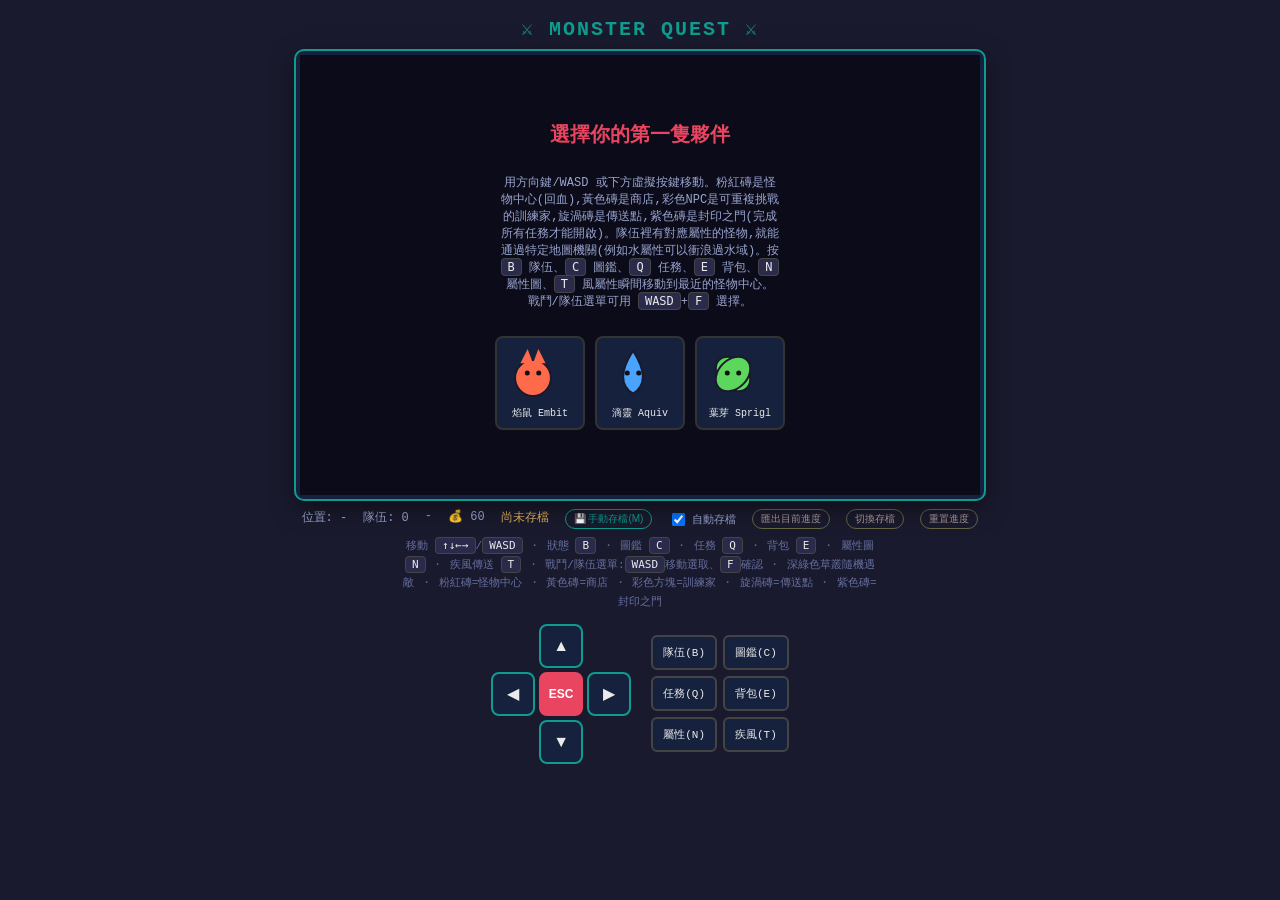
==== index.html @ 110103eb "Add files via upload" ====
<!DOCTYPE html>
<html lang="zh-Hant">
<head>
<meta charset="UTF-8">
<title>Monster Quest - 擴充版怪物RPG</title>
<style>
  :root{
    --bg:#1a1a2e;
    --panel:#16213e;
    --accent:#e94560;
    --accent2:#0f9b8e;
    --text:#eaeaea;
    --hp-green:#4caf50;
    --hp-yellow:#ffc107;
    --hp-red:#e94560;
    --gold:#e0b25a;
  }
  *{box-sizing:border-box;}
  body{
    margin:0; background:var(--bg); color:var(--text);
    font-family:'Courier New', monospace;
    display:flex; flex-direction:column; align-items:center;
    padding:16px; user-select:none;
  }
  h1{ font-size:20px; letter-spacing:2px; margin:0 0 10px 0; color:var(--accent2); }
  #gameWrap{
    position:relative; border:4px solid var(--panel); border-radius:8px;
    box-shadow:0 0 0 2px var(--accent2), 0 8px 24px rgba(0,0,0,.5); background:#000;
  }
  canvas{ display:block; image-rendering:pixelated; max-width:100%; height:auto; }
  .kbFocus{ outline:3px solid var(--gold) !important; box-shadow:0 0 10px var(--gold) !important; }
  #hud{ display:flex; gap:16px; margin-top:10px; font-size:12px; color:#9aa5ce; flex-wrap:wrap; justify-content:center;}
  #saveStatus{ color:var(--gold); }
  #controls{ margin-top:8px; font-size:11px; color:#666f9e; text-align:center; line-height:1.7; max-width:480px;}
  kbd{ background:#2a2a4a; border:1px solid #444; border-radius:4px; padding:1px 6px; color:#eaeaea; }
  .overlay{ position:absolute; inset:0; display:none; flex-direction:column; padding:10px; }
  #battleOverlay{ background:linear-gradient(180deg,#1e2749,#0f1530); }
  .mon-row{ display:flex; justify-content:space-between; align-items:flex-end; flex:1; }
  .mon-box{ text-align:center; }
  .mon-name{ font-size:11px; background:rgba(0,0,0,.4); padding:4px 8px; border-radius:4px; margin-bottom:4px; }
  .mon-passive{ font-size:9px; color:var(--gold); margin-top:2px;}
  .hp-bar-outer{ width:120px; height:8px; background:#333; border-radius:4px; overflow:hidden; margin:4px auto; border:1px solid #555; }
  .hp-bar-inner{ height:100%; background:var(--hp-green); transition:width .4s ease; }
  .hp-text{ font-size:10px; color:#ccc; }
  #logBox{ background:rgba(0,0,0,.55); border-radius:6px; padding:8px 10px; font-size:12px; min-height:44px; margin:8px 0; line-height:1.4; }
  #actionGrid{ display:grid; grid-template-columns:1fr 1fr; gap:6px; }
  .actBtn{ background:var(--panel); border:2px solid var(--accent2); color:var(--text); font-family:inherit; font-size:12px; padding:8px; border-radius:6px; cursor:pointer; transition:.15s; }
  .actBtn:hover{ background:var(--accent2); color:#0b0b1a; }
  .actBtn:disabled{ opacity:.3; cursor:not-allowed; }
  #moveList{ display:none; grid-template-columns:1fr 1fr; gap:6px; }
  #swapList{ display:none; flex-direction:column; gap:6px; max-height:150px; overflow-y:auto; }
  .backBtn{ grid-column:span 2; background:#333; border-color:#666; }
  canvas.pmon{ width:64px; height:64px; }
  #startScreen{ background:#0b0b1a; display:flex; flex-direction:column; align-items:center; justify-content:center; gap:14px; text-align:center; padding:20px; }
  #startScreen h2{ color:var(--accent); margin:0; font-size:20px; }
  #startScreen p{ color:#9aa5ce; font-size:12px; max-width:280px; }
  .starterRow{ display:flex; gap:10px; }
  .starterCard{ background:var(--panel); border:2px solid #333; border-radius:8px; padding:8px; cursor:pointer; width:90px; text-align:center; }
  .starterCard:hover{ border-color:var(--accent2); }
  .starterCard span{ font-size:10px; display:block; margin-top:4px; }
#statusOverlay, #dexOverlay, #typeChartOverlay, #questOverlay, #shopOverlay, #minigameOverlay, #bagOverlay, #exportImportOverlay, #tradeOverlay, #codeOverlay, #recallOverlay, #storageOverlay{ background:rgba(8,10,26,.97); overflow-y:auto; }  .statCard .actBtn{ margin-top:6px; font-size:10px; padding:4px 8px; }
  .panelTitle{ font-size:14px; color:var(--accent2); text-align:center; margin-bottom:8px; letter-spacing:2px;}
  .statCard{ background:var(--panel); border-radius:6px; padding:8px; margin-bottom:6px; display:flex; gap:8px; align-items:center; border:1px solid #2a2a4a;}
  .statCard.fainted{ opacity:.45; }
  .statCard canvas{ width:44px; height:44px; flex-shrink:0; }
  .statInfo{ font-size:11px; line-height:1.5; flex:1; }
  .statInfo b{ color:var(--gold); }
  .typeTag{ display:inline-block; font-size:9px; padding:1px 5px; border-radius:3px; margin-left:4px; }
  .dexGrid{ display:grid; grid-template-columns:repeat(4,1fr); gap:8px; padding:4px; }
  #worldMapOverlay { background:rgba(8,10,26,.97); overflow-y:auto; }
  .mapGridCell { background:var(--panel); border:1px solid #2a2a4a; border-radius:6px; padding:10px 0; text-align:center; font-size:16px; font-weight:bold; color:#444; display:flex; flex-direction:column; justify-content:center; align-items:center; transition:0.2s; }
  .mapGridCell.visited { color:var(--text); border-color:#555; }
  .mapGridCell.teleport { cursor:pointer; border-color:var(--accent2); color:var(--accent2); background:#0f202b; box-shadow:0 0 8px rgba(15,155,142,0.4); }
  .mapGridCell.teleport:hover { background:var(--accent2); color:#0b0b1a; }
  .mapGridCell.current { background:var(--accent); color:#fff; border-color:var(--accent); box-shadow:0 0 10px rgba(233,69,96,0.6); }
  .dexCard{ background:var(--panel); border-radius:6px; padding:6px; text-align:center; border:1px solid #2a2a4a; }
  .dexCard.locked{ opacity:.35; }
  .dexCard.seen{ opacity:.65; }
  .dexCard canvas{ width:40px; height:40px; }
  .dexCard div{ font-size:9px; margin-top:2px; }
  .closeHint{ text-align:center; font-size:10px; color:#666f9e; margin-top:8px; }
  #toast{
    position:absolute; bottom:10px; left:50%; transform:translateX(-50%);
    background:rgba(0,0,0,.8); color:#fff; padding:6px 14px; border-radius:20px;
    font-size:11px; opacity:0; transition:opacity .3s; pointer-events:none; white-space:nowrap;
  }
  #resetBtn, .smallDelBtn, #switchSlotBtn, #retrySaveBtn, #manualSaveBtn, #exportLiveBtn{ background:none; border:1px solid #664; color:#a99; font-size:10px; padding:2px 8px; border-radius:10px; cursor:pointer; }
  #manualSaveBtn{ border-color:var(--accent2); color:var(--accent2); }
  #manualSaveBtn:disabled, #exportLiveBtn:disabled{ opacity:.35; cursor:not-allowed; }
  #retrySaveBtn{ border-color:var(--accent); color:var(--accent); }
  .slotBtn{ width:100%; text-align:left; }
  #controlsBlocker{
    display:none; align-items:center; justify-content:center;
    min-height:76px; background:repeating-linear-gradient(45deg,#2a2a3a,#2a2a3a 8px,#24242f 8px,#24242f 16px);
    border-radius:6px; color:#888; font-size:12px; letter-spacing:2px;
  }
  #touchControls{ display:flex; gap:20px; align-items:center; justify-content:center; margin-top:12px; flex-wrap:wrap; }
  #dpad{
    display:grid; grid-template-areas:". up ." "left center right" ". down .";
    grid-template-columns:44px 44px 44px; grid-template-rows:44px 44px 44px; gap:4px;
  }
  .dpadBtn{
    background:var(--panel); border:2px solid var(--accent2); color:var(--text);
    border-radius:8px; font-size:16px; cursor:pointer; touch-action:manipulation; user-select:none;
  }
  .dpadBtn:active{ background:var(--accent2); color:#0b0b1a; }
  #dpadF{ background:var(--accent); border-color:var(--accent); color:#fff; font-weight:bold; }
  #quickBtns{ display:grid; grid-template-columns:1fr 1fr; gap:6px; }
  .quickBtn{
    background:var(--panel); border:2px solid #444; color:var(--text); font-family:inherit;
    font-size:11px; padding:8px 10px; border-radius:6px; cursor:pointer; touch-action:manipulation;
  }
  .quickBtn:active{ background:#333; }
  .questCard{ background:var(--panel); border-radius:6px; padding:8px 10px; margin-bottom:6px; border:1px solid #2a2a4a; font-size:11px; line-height:1.5; }
  .questCard.done{ border-color:var(--gold); }
  .questCard b{ color:var(--gold); }
  .questCheck{ float:right; font-size:14px; }

  /* 攻擊動畫 */
  @keyframes lungeRight { 0%{transform:translateX(0) scale(1);} 40%{transform:translateX(10px) scale(1.08);} 100%{transform:translateX(0) scale(1);} }
  @keyframes lungeLeft  { 0%{transform:translateX(0) scale(1);} 40%{transform:translateX(-10px) scale(1.08);} 100%{transform:translateX(0) scale(1);} }
  /* 1. 屬性傷害:依攻擊招式的屬性顏色發光 */
  @keyframes hitFlash   { 0%{filter:brightness(1);box-shadow:none;} 30%{filter:brightness(1.8);box-shadow:0 0 14px 6px var(--elemColor,#fff);} 100%{filter:brightness(1);box-shadow:none;} }
  /* 2. 附加異常狀態:依狀態顏色脈動兩下,比屬性傷害更明顯、更持久一點 */
  @keyframes statusPulse{ 0%{filter:brightness(1);box-shadow:none;} 25%{filter:brightness(1.7);box-shadow:0 0 16px 8px var(--statusColor,#fff);} 55%{filter:brightness(1);box-shadow:none;} 75%{filter:brightness(1.4);box-shadow:0 0 12px 6px var(--statusColor,#fff);} 100%{filter:brightness(1);box-shadow:none;} }
  /* 3. 異常狀態解除:白色光芒一閃而過,感覺比較「輕盈/舒緩」 */
  @keyframes cureFlash{ 0%{filter:brightness(1);box-shadow:none;} 40%{filter:brightness(1.9) saturate(0.4);box-shadow:0 0 14px 6px #ffffff;} 100%{filter:brightness(1);box-shadow:none;} }
  /* 4. 增益狀態:金色光芒 + 微微上浮,感覺是「提升/強化」 */
  @keyframes buffUp{ 0%{transform:translateY(0);filter:brightness(1);box-shadow:none;} 50%{transform:translateY(-6px);filter:brightness(1.6);box-shadow:0 0 14px 6px #ffe066;} 100%{transform:translateY(0);filter:brightness(1);box-shadow:none;} }
  .pmon.atk-player{ animation: lungeRight 0.35s ease; }
  .pmon.atk-wild{ animation: lungeLeft 0.35s ease; }
  .pmon.hit-anim{ animation: hitFlash 0.3s ease; }
  .pmon.status-anim{ animation: statusPulse 0.6s ease; }
  .pmon.cure-anim{ animation: cureFlash 0.4s ease; }
  .pmon.buff-anim{ animation: buffUp 0.45s ease; }

  .statusTag{ display:inline-block; font-size:9px; padding:1px 6px; border-radius:8px; margin-left:4px; }
  .statusTag.burn{ background:#ff6b4a; color:#1a1a2e; }
  .statusTag.poison{ background:#8a5cff; color:#fff; }
  .statusTag.paralysis{ background:#ffd23f; color:#1a1a2e; }
  .statusTag.sleep{ background:#8899cc; color:#1a1a2e; }
  .buffTag{ display:inline-block; font-size:9px; padding:1px 6px; border-radius:8px; margin-left:4px; }
  .buffTag.up{ background:#4caf50; color:#0b0b1a; }
  .buffTag.down{ background:#8a3a3a; color:#fff; }

  .shopCard, .bagCard{ background:var(--panel); border-radius:6px; padding:8px 10px; margin-bottom:6px; border:1px solid #2a2a4a; font-size:12px; display:flex; justify-content:space-between; align-items:center; gap:8px; }
  .shopCard div, .bagCard div{ flex:1; }
  .shopCard small, .bagCard small{ display:block; color:#9aa5ce; font-size:10px; }
  .codeTextarea{ width:100%; min-height:70px; background:#111; color:#8fdcff; font-family:monospace; font-size:11px; border:1px solid #444; border-radius:6px; padding:6px; margin:6px 0; }
/* 戰鬥徽章樣式 */
  .badge-container { text-align: center; display: flex; flex-direction: column; align-items: center; gap: 4px; margin-bottom: 4px; }
  .battle-badge {
    font-size: 11px;
    background: rgba(0, 0, 0, 0.6); /* 半透明黑底 */
    padding: 3px 10px;
    border-radius: 12px;
    display: none; /* 預設隱藏，由 JS 控制顯示 */
  }
  #weatherBadge { color: var(--gold); }
  </style>
</head>
<body>
<h1>⚔ MONSTER QUEST ⚔</h1>

<div id="gameWrap">
  <canvas id="mapCanvas" width="680" height="440"></canvas>

<div id="battleOverlay" class="overlay">
<div class="badge-container">
      <div id="weatherBadge" class="battle-badge"></div>
      <div id="typeAdvBadge" class="battle-badge"></div>
    </div>
    
    <div class="mon-row">
      <!-- ... (保留原本的血條與 Canvas) ... -->      <div class="mon-box">
        <div class="mon-name" id="wildName">???</div>
        <div class="hp-bar-outer"><div class="hp-bar-inner" id="wildHpBar"></div></div>
        <div class="hp-text" id="wildHpText">HP</div>
        <canvas class="pmon" id="wildCanvas" width="64" height="64"></canvas>
      </div>
      <div class="mon-box">
        <div class="mon-name" id="playerName">???</div>
        <canvas class="pmon" id="playerCanvas" width="64" height="64"></canvas>
        <div class="hp-bar-outer"><div class="hp-bar-inner" id="playerHpBar"></div></div>
        <div class="hp-text" id="playerHpText">HP</div>
      </div>
    </div>
    <div id="logBox">遇到野生怪物了!</div>
    <div id="actionGrid">
      <button class="actBtn" id="btnFight">⚔ 戰鬥</button>
      <button class="actBtn" id="btnCatch">🔮 捕捉</button>
      <button class="actBtn" id="btnParty">🔄 換人</button>
      <button class="actBtn" id="btnRun">🏃 逃跑</button>
    </div>
    <div id="controlsBlocker">對方行動中…</div>
    <div id="moveList"></div>
    <div id="swapList"></div>
  </div>

  <div id="statusOverlay" class="overlay">
    <div class="panelTitle">▌ 隊伍狀態 (B) ▌</div>
    <div id="statusList"></div>
    <div class="closeHint">按 <kbd>B</kbd> 或 <kbd>Esc</kbd> 關閉</div>
  </div>

  <div id="dexOverlay" class="overlay">
    <div class="panelTitle">▌ 怪物圖鑑 (C) ▌</div>
    <div id="dexCount" style="text-align:center;font-size:11px;color:#9aa5ce;margin-bottom:6px;"></div>
    <div class="dexGrid" id="dexGrid"></div>
    <div class="closeHint">按 <kbd>C</kbd> 或 <kbd>Esc</kbd> 關閉</div>
  </div>

  <div id="questOverlay" class="overlay">
    <div class="panelTitle">▌ 任務 (Q) ▌</div>
    <div style="text-align:center;font-size:10px;color:#666f9e;margin-top:-6px;margin-bottom:6px;">依章節分組,下方另有每日任務</div>
    <div id="questList"></div>
    <div class="closeHint">按 <kbd>Q</kbd> 或 <kbd>Esc</kbd> 關閉</div>
  </div>
  <div id="worldMapOverlay" class="overlay">
    <div class="panelTitle">▌ 冒險世界地圖 ▌</div>
    <!-- 上方數字網格區 -->
    <div id="worldMapGrid" style="display:grid; grid-template-columns:repeat(4,1fr); gap:6px; margin-bottom:16px; padding:4px;"></div>
    <!-- 下方圖例對照區 -->
    <div style="text-align:center; font-size:10px; color:#666f9e; margin-bottom:6px;">✈️ 代表可傳送區域 (需完成第九章)</div>
    <div id="worldMapLegend" style="display:grid; grid-template-columns:1fr 1fr; gap:6px; font-size:11px; color:#9aa5ce; background:var(--panel); padding:10px; border-radius:6px; border:1px solid #2a2a4a;"></div>
    <div class="closeHint">按 <kbd>Esc</kbd> 關閉</div>
  </div>

  <div id="shopOverlay" class="overlay">
    <div class="panelTitle">▌ 商店 ▌</div>
    <div id="shopCoins" style="text-align:center;font-size:12px;color:var(--gold);margin-bottom:6px;"></div>
    <div id="shopList"></div>
    <div class="closeHint">按 <kbd>Esc</kbd> 離開商店</div>
  </div>

  <div id="minigameOverlay" class="overlay">
    <div class="panelTitle">▌ 幸運遊樂場 ▌</div>
    <div id="minigameContent"></div>
    <div class="closeHint">按 <kbd>Esc</kbd> 離開</div>
  </div>

  <div id="bagOverlay" class="overlay">
    <div class="panelTitle">▌ 背包 (E) ▌</div>
    <div id="bagList"></div>
    <div id="bagTargetList" style="display:none;"></div>
    <div class="closeHint">按 <kbd>E</kbd> 或 <kbd>Esc</kbd> 關閉</div>
  </div>

  <div id="tradeOverlay" class="overlay">
    <div class="panelTitle" id="tradeTitle">▌ 怪物商人 ▌</div>
    <div id="tradeContent"></div>
    <div class="closeHint">按 <kbd>Esc</kbd> 離開</div>
  </div>

  <div id="codeOverlay" class="overlay">
    <div class="panelTitle">▌ 跨存檔密碼交換 ▌</div>
    <div id="codeContent"></div>
    <div class="closeHint">按 <kbd>Esc</kbd> 離開</div>
  </div>

  <div id="recallOverlay" class="overlay">
    <div class="panelTitle">▌ 技能回憶師 ▌</div>
    <div id="recallContent"></div>
    <div class="closeHint">按 <kbd>Esc</kbd> 離開</div>
  </div>

  <div id="storageOverlay" class="overlay">
    <div class="panelTitle">▌ 怪物倉庫 ▌</div>
    <div id="storageContent"></div>
    <div class="closeHint">按 <kbd>Esc</kbd> 離開</div>
  </div>

  <div id="typeChartOverlay" class="overlay">
    <div class="panelTitle">▌ 屬性剋制圖 (N) ▌</div>
    <canvas id="typeChartCanvas" width="440" height="300" style="margin:0 auto;"></canvas>
    <div style="text-align:center;font-size:11px;color:#9aa5ce;margin-top:6px;line-height:1.6;">
      箭頭方向 = 攻擊剋制(造成1.5倍傷害),反過來則是0.65倍<br>
      光 ⇔ 暗:互相剋制皆為1.5倍 ・ 無屬性:不剋制也不被剋制
    </div>
    <div class="closeHint">按 <kbd>N</kbd> 或 <kbd>Esc</kbd> 關閉(戰鬥中也可以按)</div>
  </div>

  <div id="slotScreen" class="overlay" style="display:flex; flex-direction:column; background:#0b0b1a; align-items:center; justify-content:center; gap:12px; text-align:center;">
    <h2 style="color:var(--accent);margin:0;font-size:20px;">選擇存檔</h2>
    <p style="color:#9aa5ce;font-size:12px;max-width:280px;margin:0;">最多可同時保留3組獨立的遊戲進度</p>
    <div id="slotList" style="display:flex;flex-direction:column;gap:10px;width:270px;"></div>
  </div>

  <div id="exportImportOverlay" class="overlay">
    <div class="panelTitle" id="eiTitle">▌ 匯出存檔 ▌</div>
    <textarea id="eiTextarea" style="width:100%;flex:1;min-height:140px;background:#111;color:#8fdcff;font-family:monospace;font-size:10px;border:1px solid #444;border-radius:6px;padding:6px;"></textarea>
    <div style="display:flex;gap:8px;margin-top:8px;">
      <button class="actBtn" id="eiCopyBtn">複製到剪貼簿</button>
      <button class="actBtn" id="eiImportBtn" style="display:none;">確認匯入</button>
      <button class="actBtn backBtn" id="eiCloseBtn">關閉</button>
    </div>
  </div>

  <div id="startScreen" class="overlay">
    <h2>選擇你的第一隻夥伴</h2>
    <p>用方向鍵/WASD 或下方虛擬按鍵移動。粉紅磚是怪物中心(回血),黃色磚是商店,彩色NPC是可重複挑戰的訓練家,旋渦磚是傳送點,紫色磚是封印之門(完成所有任務才能開啟)。隊伍裡有對應屬性的怪物,就能通過特定地圖機關(例如水屬性可以衝浪過水域)。按 <kbd>B</kbd> 隊伍、<kbd>C</kbd> 圖鑑、<kbd>Q</kbd> 任務、<kbd>E</kbd> 背包、<kbd>N</kbd> 屬性圖、<kbd>T</kbd> 風屬性瞬間移動到最近的怪物中心。戰鬥/隊伍選單可用 <kbd>WASD</kbd>+<kbd>F</kbd> 選擇。</p>
    <div class="starterRow" id="starterRow"></div>
  </div>

  <div id="toast"></div>
</div>

<div id="hud">
  <div id="hudPos">位置: -</div>
  <div id="hudParty">隊伍: 0</div>
  <div id="hudLevel">-</div>
  <div id="hudCoins">💰 60</div>
  <div id="saveStatus">尚未存檔</div>
  <button id="retrySaveBtn" style="display:none;">重試存檔</button>
  <button id="manualSaveBtn">💾 手動存檔(M)</button>
  <label id="autoSaveLabel" style="font-size:11px;color:#9aa5ce;display:flex;align-items:center;gap:4px;cursor:pointer;">
    <input type="checkbox" id="autoSaveToggle" checked style="cursor:pointer;"> 自動存檔
  </label>
  <button id="exportLiveBtn">匯出目前進度</button>
  <button id="switchSlotBtn">切換存檔</button>
  <button id="resetBtn">重置進度</button>
</div>
<div id="controls">
  移動 <kbd>↑↓←→</kbd>/<kbd>WASD</kbd> ・ 狀態 <kbd>B</kbd> ・ 圖鑑 <kbd>C</kbd> ・ 任務 <kbd>Q</kbd> ・ 背包 <kbd>E</kbd> ・ 屬性圖 <kbd>N</kbd> ・ 疾風傳送 <kbd>T</kbd> ・
  戰鬥/隊伍選單:<kbd>WASD</kbd>移動選取、<kbd>F</kbd>確認 ・
  深綠色草叢隨機遇敵 ・ 粉紅磚=怪物中心 ・ 黃色磚=商店 ・ 彩色方塊=訓練家 ・ 旋渦磚=傳送點 ・ 紫色磚=封印之門
</div>

<div id="touchControls">
  <div id="dpad">
    <button class="dpadBtn" id="dpadUp" style="grid-area:up;">▲</button>
    <button class="dpadBtn" id="dpadLeft" style="grid-area:left;">◀</button>
    <button class="dpadBtn" id="dpadRight" style="grid-area:right;">▶</button>
    <button class="dpadBtn" id="dpadDown" style="grid-area:down;">▼</button>
<!-- 找到這行並替換 -->
<button class="dpadBtn" id="dpadF" style="grid-area:center; font-size:12px;">ESC</button>  </div>
  <div id="quickBtns">
    <button class="quickBtn" id="quickB">隊伍(B)</button>
    <button class="quickBtn" id="quickC">圖鑑(C)</button>
    <button class="quickBtn" id="quickQ">任務(Q)</button>
    <button class="quickBtn" id="quickI">背包(E)</button>
    <button class="quickBtn" id="quickN">屬性(N)</button>
    <button class="quickBtn" id="quickT">疾風(T)</button>
  </div>
</div>

<script>
  // ==========================================
// 💾 瀏覽器存檔相容包 (Polyfill)
// ==========================================
if (!window.storage) {
    window.storage = {
        get: async (key) => ({ value: localStorage.getItem(key) }),
        set: async (key, val) => localStorage.setItem(key, val),
        delete: async (key) => localStorage.removeItem(key)
    };
}

/* =========================================================
   MONSTER QUEST — 擴充版
   原創怪物設計。元素相剋概念(水火冰木風地雷無光暗)為通用
   奇幻設定的原創詮釋，並非重製任何特定作品的美術或角色。
   ========================================================= */
   // ==========================================
// 📦 遊戲全域狀態庫 (Game State)
// ==========================================
const GameState = {
    version: 2,
    player: { mapId: 'map1', x: 2,y: 2,coins: 60},
    party: {active: [], storage: [],activeIndex: 0,dex: new Set(),seenDex: new Set()},
    inventory: {potion: 2, candy: 1, fullHeal: 1 },
    world: {legendaryUnlocked: false,visitedMaps: new Set(['map1']), trainersDefeated: new Set(), dailyProgress: { date: '', catches: 0, battles: 0, shopVisits: 0, claimed: {} },
        started: false
    },
};
// ==========================================
// 💾 存檔管理器 (Save Manager)
// ==========================================
// ==========================================
// 💾 存檔管理器 (Save Manager) - 終極瘦身版
// ==========================================
// ==========================================
// 💾 存檔管理器 (Save Manager) - 神秘旅人版
// ==========================================
const SaveManager = {
    _getPackedData: function() {
        const minify = (list) => list.map(m => ({
            s: m.speciesId, l: m.level, h: m.hp, e: m.exp, v: m.moves,
            mh: m.moveHistory, st: m.status || undefined, hi: m.heldItem || undefined,
            i: m.iv, c: m.altColor || undefined, b: m.bond || undefined
        }));

        return {
            version: typeof SAVE_VERSION !== 'undefined' ? SAVE_VERSION : 1,
            player: GameState.player,
            inventory: GameState.inventory,
            party: {
                active: minify(GameState.party.active),
                storage: minify(GameState.party.storage),
                traveler: minify(GameState.party.traveler || []), // 🌟 旅人寄放區
                activeIndex: GameState.party.activeIndex,
                dex: Array.from(GameState.party.dex),
                seenDex: Array.from(GameState.party.seenDex)
            },
            world: {
                ...GameState.world,
                visitedMaps: Array.from(GameState.world.visitedMaps),
                trainersDefeated: Array.from(GameState.world.trainersDefeated)
            }
        };
    },

    save: async function(isManual = true) {
        if (typeof inBattle !== 'undefined' && inBattle && isManual) { toast('戰鬥中無法手動存檔'); return; }
        if (!currentSlot) return;
        isSaving = true;
        const statusEl = document.getElementById('saveStatus');
        if (statusEl) statusEl.textContent = '存檔中…請稍候';
        try {
            const dataToSave = this._getPackedData();
            await window.storage.set(currentSlot, JSON.stringify(dataToSave));
            if (statusEl) statusEl.textContent = `已存檔 ${new Date().toLocaleTimeString()}`;
        } catch(err) {
            if (statusEl) statusEl.textContent = '⚠ 存檔失敗,請重試';
        } finally {
            isSaving = false;
        }
    },

    load: function(data) {
        if (!data) return false;
        try {
            GameState.player = player = data.player || { mapId: data.mapId || 'map1', x: data.pos?.x ?? 2, y: data.pos?.y ?? 2, coins: data.coins ?? 60 };
            GameState.player.totalSteps = data.player?.totalSteps || data.totalSteps || 0;
            GameState.player.totalEarnedCoins = data.player?.totalEarnedCoins || data.totalEarnedCoins || 0;
            GameState.inventory = data.inventory || { potion: 2, candy: 1, fullHeal: 1, paintPotion: data.inventory?.paintPotion || 0 };

            const restore = (list) => list.map(m => {
                if (m.speciesId) return m; 
                let sp = SPECIES.find(x => x.id === m.s) || SPECIES[0];
                let stats = computeStats(sp, m.l, m.i);
                return {
                    speciesId: m.s, level: m.l, maxHp: stats.maxHp, hp: m.h ?? stats.maxHp,
                    atk: stats.atk, def: stats.def, exp: m.e || 0,
                    moves: m.v || ['tackle', 'ultimate'], 
                    moveHistory: m.mh || m.v || ['tackle', 'ultimate'],
                    status: m.st || null, iv: m.i, altColor: m.c,
                    heldItem: m.hi || null, heldItemUsedThisBattle: false, bond: m.b || 0,
                    mood: 'normal'
                };
            });

            GameState.party.active = party = restore(data.party?.active || data.party || []);
            GameState.party.storage = storageBox = restore(data.party?.storage || data.storageBox || []);
            GameState.party.traveler = restore(data.party?.traveler || []); // 🌟 讀取旅人寄放區
            GameState.party.activeIndex = data.party?.activeIndex ?? data.activeIndex ?? 0;
            GameState.party.dex = dex = new Set(data.party?.dex || data.dex || []);
            GameState.party.seenDex = seenDex = new Set(data.party?.seenDex || data.seen || []);

            GameState.world.visitedMaps = visitedMaps = new Set(data.world?.visitedMaps || data.visitedMaps || ['map1']);
            GameState.world.trainersDefeated = trainersDefeated = new Set(data.world?.trainersDefeated || data.trainersDefeated || []);
            GameState.world.legendaryUnlocked = data.world?.legendaryUnlocked ?? !!data.legendaryUnlocked;
            GameState.world.started = data.world?.started ?? !!data.started;
            GameState.world.dailyProgress = dailyProgress = data.world?.dailyProgress || data.dailyProgress || { date: '', catches: 0, battles: 0, shopVisits: 0, claimed: {} };

            return true;
        } catch (err) {
            console.error("❌ 讀檔錯誤:", err);
            return false;
        }
    },

    export: function() { return btoa(encodeURIComponent(JSON.stringify(this._getPackedData()))); },

    // 🌟 窺探代碼內容 (解析代碼但不直接覆蓋遊戲)
    peek: function(saveString) {
        try {
            saveString = saveString.trim().replace(/^MQSAVE-/, '');
            let data = JSON.parse(decodeURIComponent(atob(saveString)));
            const restore = (list) => list.map(m => {
                if (m.speciesId) return m; 
                let sp = SPECIES.find(x => x.id === m.s) || SPECIES[0];
                let stats = computeStats(sp, m.l, m.i);
                return {
                    speciesId: m.s, level: m.l, maxHp: stats.maxHp, hp: m.h ?? stats.maxHp, atk: stats.atk, def: stats.def, 
                    exp: m.e || 0, moves: m.v || [], moveHistory: m.mh || [], status: m.st || null, iv: m.i, 
                    altColor: m.c, heldItem: m.hi || null, heldItemUsedThisBattle: false, bond: m.b || 0, mood: 'normal'
                };
            });
            if(data.party) {
                data.party.active = restore(data.party.active || []);
                data.party.traveler = restore(data.party.traveler || []);
            }
            return data;
        } catch(e) {
            return null;
        }
    },

    import: function(saveString) {
        const data = this.peek(saveString);
        if (data) return this.load(data);
        return false;
    } 
};
// ==========================================
// 📥 存檔選擇畫面：匯入功能 (嚴格遵循 SaveManager 架構)
// ==========================================
function openImport(slotId) {
    const code = prompt('📥 請貼上存檔代碼 (MQSAVE-...)\n⚠️ 注意：這將會完全覆蓋這個存檔格！');
    if (!code) return;
    
    if (confirm('即將完全覆蓋此存檔格的進度，確定嗎？')) {
        // 1. 透過 SaveManager 的 import 解析代碼並載入到 GameState (記憶體)
        if (SaveManager.import(code)) {
            // 2. 將系統的目標存檔格指向玩家選擇的 slot
            currentSlot = slotId;
            
            // 3. 呼叫 SaveManager 的標準 save 流程，將 GameState 寫入 storage
            SaveManager.save(false).then(() => {
                alert('✅ 匯入成功！網頁即將重新整理以載入新進度。');
                location.reload(); 
            });
        } else {
            alert('❌ 匯入失敗！無效的存檔代碼。');
        }
    }
}
// ==========================================
// 📦 存檔選擇畫面：匯出功能 (嚴格遵循 SaveManager 架構)
// ==========================================
function openExport(slotIndex, data) {
    // 1. 為了確保匯出的是最新標準格式，先將該存檔資料載入 GameState (記憶體)
    if (SaveManager.load(data)) {
        // 2. 呼叫 SaveManager 的標準 export 流程生成代碼
        const code = 'MQSAVE-' + SaveManager.export();
        
        // 3. 提供給玩家複製
        prompt(`📦 這是 [存檔 ${slotIndex + 1}] 的進度代碼，請全選並複製：`, code);
        
        // (註：因為在選單畫面切換了記憶體資料，若玩家不重整直接點其他空白存檔會有殘留，所以我們順手重整)
        location.reload();
    } else {
        alert('❌ 存檔讀取失敗，無法匯出。');
    }
}// ==========================================
// ⚔️ 戰鬥管理器 (Battle Manager)
// ==========================================
const BattleManager = {
    state: {
        inBattle: false,
        enemy: null, // 統一用這個代替 wild 或當前敵方
        turnCount: 0,
        isTrainerBattle: false,
        trainerData: null
    },

    // 執行玩家回合
// 執行玩家回合
    executePlayerTurn: function(move) {
        hideBattleControls();
        const p = party[GameState.party.activeIndex];
        const wild = this.state.enemy; 
        const currentTrainer = this.state.isTrainerBattle ? this.state.trainerData : null;
        if (p.rechargeTurns > 0) {
            p.rechargeTurns--;
            log(`${MonsterUtil.species(p).name} 因為先前的強大反作用力，本回合無法動彈！`);
            renderBattle();
            setTimeout(enemyTurn, 900);
            return;
        }
        if (p.tauntTurns > 0 && move.power === 0) {
            log(`💢 ${MonsterUtil.species(p).name} 受到挑釁影響，腦中只想著攻擊，無法使用變化招式！`);
            showBattleControls();
            return;
        }
        p.moveUses = p.moveUses || {};
        if (move.maxUses && (p.moveUses[move.id] || 0) >= move.maxUses) {
            log(`${MonsterUtil.species(p).name} 的 ${move.name} 已經沒有剩餘使用次數了！`);
            showBattleControls();
            return;
        }
        
        const sc = checkStatusBlock(p, move); 
        if(sc.blocked){
            log(sc.msg);
        } else {
            if(move.maxUses) p.moveUses[move.id] = (p.moveUses[move.id] || 0) + 1;
            
            const prefix = sc.msg ? sc.msg+' ' : '';
            if(sc.msg && !move.sleepUsable) playCureAnim('playerCanvas'); 
            
            if(move.sleepUsable && p.status !== 'sleep'){
                log(prefix + `${MonsterUtil.species(p).name} 使出 ${move.name}，但因為沒有睡著所以失敗了！`);
                
            // 🌟 1. 蓄力系統判定！
            } else if (move.needsCharge && !p.isCharging) {
                p.isCharging = move.id; 
                log(prefix + `${MonsterUtil.species(p).name} 正在為 ${move.name} 聚集強大的力量！`);
                renderBattle();
                setTimeout(enemyTurn, 900);
                return;
                
            } else if (move.isEscape) {
                log(prefix + `${MonsterUtil.species(p).name} 使出 ${move.name}！`);
                if (currentTrainer) {
                    let available = party.map((m,i)=>({m,i})).filter(o=> o.m.hp>0 && o.i!==GameState.party.activeIndex);
                    if(available.length > 0) {
                        let next = available[Math.floor(Math.random()*available.length)].i;
                        setTimeout(() => doSwap(next), 1000);
                        return; 
                    } else log("沒有其他能戰鬥的隊友，無法替換！");
                } else {
                    log('金蟬脫殼成功，脫離了戰鬥！');
                    setTimeout(()=> endBattle(null), 1000);
                    return;
                }
            } else if(Math.random() > effectiveAcc(p, move, wild)){
                wild.lastMoveMissed = true;
                if(move.accuracyStack) wild.honeMissCount = (wild.honeMissCount || 0) + 1;
                
                let missMsg = prefix + `${(currentTrainer?currentTrainer.name+' 的 ':'野生')} ${MonsterUtil.species(wild).name} 使出 ${move.name},但沒有命中!`;
                const afterMsgs = triggerAfterAttackPassives(wild, p, move, { hit: false });
                if(afterMsgs.length > 0) missMsg += ' ' + afterMsgs.join(' ');
                log(missMsg);
            } else {
                p.lastMoveMissed = false; p.honeMissCount = 0;

                if(move.power === 0 && move.setWeather){
                    playLungeAnim('playerCanvas','player');
                    currentWeather = WEATHERS.find(w => w.id === move.setWeather) || null;
                    log(prefix + `${MonsterUtil.species(p).name} 使出 ${move.name}，天氣變成了 ${currentWeather ? currentWeather.name : ''}！`);
                } else if(move.setType){
                    playLungeAnim('playerCanvas','player'); playBuffAnim('playerCanvas');
                    p.currentType = move.setType;
                    log(prefix + `${MonsterUtil.species(p).name} 使出 ${move.name},屬性變成了${ELEMENT_META[move.setType].name}!`);
                } else if(move.buffStat && move.selfDebuffStat) {
                    playLungeAnim('playerCanvas','player'); playBuffAnim('playerCanvas');
                    p[move.buffStat+'Mult'] = Math.min(3.0, (p[move.buffStat+'Mult']||1) + move.buffAmount);
                    p[move.selfDebuffStat+'Mult'] = Math.max(0.2, (p[move.selfDebuffStat+'Mult']||1) - move.selfDebuffAmount);
                    log(prefix + `${MonsterUtil.species(p).name} 使出 ${move.name}！攻擊力大幅提升，但防禦力下降了！`);
                } else if(move.buffStat){
                    playLungeAnim('playerCanvas','player'); playBuffAnim('playerCanvas');
                    p[move.buffStat+'Mult'] = Math.min(2.0, (p[move.buffStat+'Mult']||1) + move.buffAmount);
                    log(prefix + `${MonsterUtil.species(p).name} 使出 ${move.name}!${move.buffStat==='atk'?'攻擊力':'防禦力'}提升了!`);
                } else if(move.debuffStat && move.power === 0){
                    playLungeAnim('playerCanvas','player'); playStatusInflictAnim('wildCanvas', 'poison');
                    wild[move.debuffStat+'Mult'] = Math.max(0.2, (wild[move.debuffStat+'Mult']||1) - move.debuffAmount);
                    log(prefix + `${MonsterUtil.species(p).name} 使出 ${move.name}! 對方的${move.debuffStat==='atk'?'攻擊力':'防禦力'}下降了！`);
                } else if(move.debuffAcc){
                    playLungeAnim('playerCanvas','player'); playStatusInflictAnim('wildCanvas', 'poison');
                    wild.accDebuff = (wild.accDebuff || 0) + move.debuffAcc;
                    log(prefix + `${MonsterUtil.species(p).name} 使出 ${move.name}! 對方的命中率下降了！`);
                } else if(move.applyHealBlock){
                    playLungeAnim('playerCanvas','player'); playStatusInflictAnim('wildCanvas', 'poison');
                    wild.healBlockTurns = move.applyHealBlock;
                    log(prefix + `${MonsterUtil.species(p).name} 使出 ${move.name}! 對方被刻上了死亡印記，暫時無法恢復 HP！`);
                } else if(move.healWeatherType || move.healWeather){
                    playLungeAnim('playerCanvas','player'); playBuffAnim('playerCanvas');
                    if(p.healBlockTurns > 0) log(prefix + `${MonsterUtil.species(p).name} 受到死亡印記影響，無法恢復！`);
                    else {
                        let healPct = 0.25;
                        if(currentWeather?.id === 'pitchDark') healPct = 0;
                        else if(currentWeather?.id === 'sunny' || currentWeather?.id === 'harshSun') healPct = 0.4;
                        if(healPct === 0) log(prefix + `${MonsterUtil.species(p).name} 使出 ${move.name}，但在漆黑中沒有效果...`);
                        else {
                            const healAmt = Math.max(1, Math.round(p.maxHp * healPct));
                            p.hp = Math.min(p.maxHp, p.hp + healAmt);
                            log(prefix + `${MonsterUtil.species(p).name} 使出 ${move.name}，恢復了 HP！`);
                        }
                    }
                } else if(move.applyHoT){
                    playLungeAnim('playerCanvas','player'); playBuffAnim('playerCanvas');
                    p.hotTurns = move.applyHoT.turns; p.hotPct = move.applyHoT.pct;
                    log(prefix + `${MonsterUtil.species(p).name} 使出 ${move.name}，周圍充滿了治癒的能量！`);
                } else if(move.selfSleepHeal){
                    playLungeAnim('playerCanvas','player'); playCureAnim('playerCanvas'); 
                    p.hp = p.maxHp; p.status = 'sleep';
                    log(prefix + `${MonsterUtil.species(p).name} 使出 ${move.name}，恢復所有 HP 並進入了冬眠！`);
                } else if(move.statusOnly){
                    playLungeAnim('playerCanvas','player');
                    const inflicted = maybeInflictStatus(p, move, wild);
                    let curedMsg = '';
                    if(inflicted){
                        setTimeout(()=>playStatusInflictAnim('wildCanvas', inflicted), 150);
                        const cured = tryAutoCureByHeldItem(wild) || tryAutoCureByPassive(wild);
                        if(cured){ curedMsg = ` 但${MonsterUtil.species(wild).name}立刻解除了${STATUS_META[cured].name}!`; setTimeout(()=>playCureAnim('wildCanvas'), 400); }
                    }
                    log(prefix + `${MonsterUtil.species(p).name} 使出 ${move.name}!` + (inflicted ? ` 對方陷入了${STATUS_META[inflicted].name}狀態!${curedMsg}` : ' 但是沒有效果...'));
                    } else if (move.cureStatus) {
                    playLungeAnim('playerCanvas','player'); playCureAnim('playerCanvas');
                    p.status = null;
                    log(prefix + `${MonsterUtil.species(p).name} 使出 ${move.name}，完全淨化了自身的異常狀態！`);
                } else if (move.swapStats) {
                    playLungeAnim('playerCanvas','player'); playBuffAnim('playerCanvas'); playBuffAnim('wildCanvas');
                    let tempAtk = p.atkMult, tempDef = p.defMult;
                    p.atkMult = wild.atkMult; p.defMult = wild.defMult;
                    wild.atkMult = tempAtk; wild.defMult = tempDef;
                    log(prefix + `${MonsterUtil.species(p).name} 使出 ${move.name}，雙方的能力變化值被對調了！`);
                } else if (move.tauntTurns) {
                    playLungeAnim('playerCanvas','player'); playStatusInflictAnim('wildCanvas', 'burn'); 
                    wild.tauntTurns = move.tauntTurns;
                    log(prefix + `${MonsterUtil.species(p).name} 瘋狂 ${move.name} 對方！對手被激怒，接下來只能使用攻擊招式！`);
                } else if (move.applyLeech) {
                    playLungeAnim('playerCanvas','player'); playStatusInflictAnim('wildCanvas', 'poison');
                    wild.leechTurns = move.applyLeech.turns; wild.leechPct = move.applyLeech.pct;
                    log(prefix + `${MonsterUtil.species(p).name} 撒下了 ${move.name}！種子深深扎根在對方身上！`);
                } else if (move.sacrificePct) {
                    playLungeAnim('playerCanvas','player'); playBuffAnim('playerCanvas');
                    let cost = Math.max(1, Math.round(p.maxHp * move.sacrificePct));
                    p.hp = Math.max(1, p.hp - cost); // 不會自殺
                    p.nextAttackMult = move.nextAttackMultiplier;
                    log(prefix + `${MonsterUtil.species(p).name} 進行 ${move.name}，獻祭了 ${cost} 點 HP 換取極大破壞力！`);
                } else if (move.damageReduction) {
                    playLungeAnim('playerCanvas','player'); playBuffAnim('playerCanvas');
                    p.guardReduction = move.damageReduction;
                    log(prefix + `${MonsterUtil.species(p).name} 擺出 ${move.name}，準備化解接下來的攻擊！`);
                } else if (move.setCharge) {
                    playLungeAnim('playerCanvas','player'); playBuffAnim('playerCanvas');
                    p.nextAttackMult = 2.0; 
                    log(prefix + `${MonsterUtil.species(p).name} 正在 ${move.name}！下一次攻擊威力將會翻倍！`);
                } else if (move.counterPct) {
                    playLungeAnim('playerCanvas','player'); playBuffAnim('playerCanvas');
                    p.counterReady = move.counterPct;
                    log(prefix + `${MonsterUtil.species(p).name} 架起了 ${move.name} 的架勢！`);
                // 🌟 2. 秘笈效果：絕對防禦與反轉
                } else if (move.applyImmunity) {
                    playLungeAnim('playerCanvas','player'); playBuffAnim('playerCanvas');
                    p.damageImmunity = true;
                    log(prefix + `${MonsterUtil.species(p).name} 使出 ${move.name}，進入了絕對防禦狀態！下一次受到的傷害將被化解！`);
                } else if (move.reverseStatsTarget === 'self') {
                    playLungeAnim('playerCanvas','player'); playCureAnim('playerCanvas');
                    p.atkMult = 1 / (p.atkMult || 1);
                    p.defMult = 1 / (p.defMult || 1);
                    log(prefix + `${MonsterUtil.species(p).name} 使出 ${move.name}，自身的能力變化全部顛倒了！`);
                } else if (move.reverseStatsTarget === 'enemy') {
                    playLungeAnim('playerCanvas','player'); playStatusInflictAnim('wildCanvas', 'poison');
                    wild.atkMult = 1 / (wild.atkMult || 1);
                    wild.defMult = 1 / (wild.defMult || 1);
                    log(prefix + `${MonsterUtil.species(p).name} 使出 ${move.name}，對方能力變化全部顛倒了！`);
                } else {
                    
                    // ⚔️ 攻擊招式結算
                    if (p.isCharging) p.isCharging = false; 

                    playLungeAnim('playerCanvas','player');
                    setTimeout(()=> playElementHitAnim('wildCanvas', move.type), 150);
                    const calc = damageCalc(p, move, wild);
                    let dmg = calc.dmg; 
                    const mult = calc.mult;
                    const crit = calc.crit;         
                    
                    // 🌟 3. 秘笈效果：刀下留人
                    if (move.leaveOneHp && wild.hp - dmg <= 0) {
                        dmg = wild.hp - 1;
                    }
                    
                    wild.hp = Math.max(0, wild.hp - dmg);
                    // 標記受傷給「復仇」使用
                    if (dmg > 0) wild.tookDamageLastTurn = true; 
                    
                    // 處理反擊機制
                    if (wild.counterReady && dmg > 0 && move.power > 0) {
                        let counterDmg = Math.max(1, Math.round(dmg * wild.counterReady));
                        p.hp = Math.max(0, p.hp - counterDmg);
                        msg += ` ⚡ 對方發動反擊，彈回了 ${counterDmg} 點傷害！`;
                        wild.counterReady = null; 
                    }
                    let msg = prefix + `${MonsterUtil.species(p).name} 使出 ${move.name},造成 ${dmg} 傷害!`;
                    
                    if (move.leaveOneHp && wild.hp === 1 && dmg === 0) {
                        msg += ' 刀下留人手下留情了！';
                    }

                    if(mult>1) msg += '效果絕佳!'; if(mult<1) msg += '效果不太好...'; if(crit) msg += ' 會心一擊!';
                    
                    if (calc.messages && calc.messages.length > 0) {
                        msg += ' ' + calc.messages.join(' ');
                    }
                    
                    if(move.setWeather && dmg > 0){
                        currentWeather = WEATHERS.find(w => w.id === move.setWeather) || null;
                        msg += ` 強大的力量讓天氣變成了 ${currentWeather ? currentWeather.name : ''}！`;
                    }

                    if(move.disableItem && !wild.itemDisabled && wild.heldItem){
                        wild.itemDisabled = true; msg += ` 對方的裝備被查封了！`;
                    }
                    if(move.debuffStat){
                        wild[move.debuffStat+'Mult'] = Math.max(0.2, (wild[move.debuffStat+'Mult']||1) - move.debuffAmount);
                        msg += ` 並且降低了對方的${move.debuffStat==='atk'?'攻擊力':'防禦力'}！`;
                    }
                    if(move.debuffAcc){
                        wild.accDebuff = (wild.accDebuff || 0) + move.debuffAcc;
                        msg += ` 並且降低了對方的命中率！`;
                    }
                    if(move.selfDebuffStat){
                        p[move.selfDebuffStat+'Mult'] = Math.max(0.2, (p[move.selfDebuffStat+'Mult']||1) - move.selfDebuffAmount);
                        msg += ` 但自己的${move.selfDebuffStat==='atk'?'攻擊力':'防禦力'}下降了！`;
                    }
                    if(move.recoilPct){
                        const recoil = Math.max(1, Math.round(dmg * move.recoilPct));
                        p.hp = Math.max(0, p.hp - recoil);
                        msg += ` 自己也受到了 ${recoil} 點反彈傷害！`;
                    }
                    if(move.drainPct && !wild.healBlockTurns){
                        const heal = Math.max(1, Math.round(dmg * move.drainPct));
                        p.hp = Math.min(p.maxHp, p.hp + heal);
                        msg += ` 並且吸取了 ${heal} 點 HP！`;
                    }
                    
                    const inflicted = maybeInflictStatus(p, move, wild);
                    if(inflicted){
                        msg += ` 對方陷入了${STATUS_META[inflicted].name}狀態!`;
                        setTimeout(()=>playStatusInflictAnim('wildCanvas', inflicted), 350);
                        const cured = tryAutoCureByHeldItem(wild) || tryAutoCureByPassive(wild);
                        if(cured){ msg += ` 但${MonsterUtil.species(wild).name}立刻解解除${STATUS_META[cured].name}!`; setTimeout(()=>playCureAnim('wildCanvas'), 600); }
                    }
                    
                    // 🌟 4. 秘笈效果：守護打擊 (機率無敵)
                    if (move.chanceImmunity && Math.random() < move.chanceImmunity) {
                        p.damageImmunity = true;
                        msg += ' 並且進入了絕對防禦狀態！';
                    }
                    if (move.rechargeNextTurn) {
                        p.rechargeTurns = 1;
                        msg += ' 釋放了全部力量，下一回合將無法動彈！';
                    }
                    const afterMsgs = triggerAfterAttackPassives(p, wild, move, { hit: true, damage: dmg });
                    if(afterMsgs.length > 0) {
                        msg += ' ' + afterMsgs.join(' ');
                    }
                    log(msg);
                }
            }
        }
        renderBattle();
        if(wild.hp<=0 || p.hp<=0) {
            if(wild.hp<=0) return winBattle();
            else return enemyTurn(); 
        }
        const turnEndMsg = triggerTurnEndPassives(p);
        if(turnEndMsg) { log(turnEndMsg); renderBattle(); }
        setTimeout(enemyTurn, 900);
    },

    // ==========================================
    // 執行敵方回合 (Enemy Turn)
    // ==========================================
    executeEnemyTurn: function() {
        const p = party[GameState.party.activeIndex];
        const wild = this.state.enemy; 
        const currentTrainer = this.state.isTrainerBattle ? this.state.trainerData : null;
        

        if(p.hp <= 0) {
          // 👇 🌟 判斷心情決定是否扣分
            if (p.mood === 'want_fight_2') {
                log(`${MonsterUtil.species(p).name} 倒下了... (好戰：友好度不減！)`);
            } else {
            // 👇 🌟 陣亡，親密度 -5 (最低 0)
            p.bond = Math.max(0, (p.bond || 0) - 5);
            log(`${MonsterUtil.species(p).name} 倒下了... (bond下降)`);
            }
            const next = party.findIndex(m=>m.hp>0);            log(`${MonsterUtil.species(p).name} 倒下了...`);
            if(next === -1){
                const lost = Math.round(GameState.player.coins * 0.2); GameState.player.coins -= lost; updateCoinsHud();
                setTimeout(()=>{ endBattle(`你的隊伍全滅了,損失了 💰${lost} 金幣,已為你恢復血量。`); }, 1200);
            } else {
                GameState.party.activeIndex = next;
                setTimeout(()=>{
                    let swapMsg = `派出 ${MonsterUtil.species(party[GameState.party.activeIndex]).name}!`;
                    if(checkSnowSummon(party[GameState.party.activeIndex])) swapMsg += ' ❄️天氣變成了雪!';
                    log(swapMsg); renderBattle(); showBattleControls();
                }, 1200);
            }
            return;
        }
        if (wild.rechargeTurns > 0) {
            wild.rechargeTurns--;
            log(`${(currentTrainer?currentTrainer.name+' 的 ':'野生')} ${MonsterUtil.species(wild).name} 因為先前的強大反作用力，本回合無法動彈！`);
            renderBattle();
            showBattleControls(); // 換玩家行動
            return;
        }
        if (wild.tauntTurns > 0 && move.power === 0) {
            log(`💢 ${MonsterUtil.species(wild).name} 受到挑釁影響，腦中只想著攻擊，無法使用變化招式！`);
            showBattleControls();
            return;
        }

        const sc = checkStatusBlock(wild, null);

        if(sc.blocked){
            log(sc.msg);
        } else {
            const prefix = sc.msg ? sc.msg+' ' : '';
            if(sc.msg) playCureAnim('wildCanvas'); 
            
            wild.moveUses = wild.moveUses || {};
            
            // 🌟 敵方蓄力系統判定！
            let move;
            if (wild.isCharging) {
                move = resolveMove(wild.isCharging, wild);
            } else {
                const moves = getMoves(wild).filter(m => !m.isEscape && (!m.maxUses || (wild.moveUses[m.id] || 0) < m.maxUses));
                move = moves.length > 0 ? moves[Math.floor(Math.random()*moves.length)] : resolveMove('tackle', wild);
            }
            
            if(move.maxUses) wild.moveUses[move.id] = (wild.moveUses[move.id] || 0) + 1;
            
            if(move.sleepUsable && wild.status !== 'sleep'){
                log(prefix + `${(currentTrainer?currentTrainer.name+' 的 ':'野生')} ${MonsterUtil.species(wild).name} 使出 ${move.name}，但因為沒有睡著所以失敗了！`);
            
            // 敵方準備蓄力大招
            } else if (move.needsCharge && !wild.isCharging) {
                wild.isCharging = move.id; 
                log(prefix + `${(currentTrainer?currentTrainer.name+' 的 ':'野生')} ${MonsterUtil.species(wild).name} 正在為 ${move.name} 聚集強大的力量！`);
                renderBattle();
                showBattleControls(); // 換玩家回合
                return;
                
            } else if(Math.random() > effectiveAcc(wild, move, p)){
                wild.lastMoveMissed = true;
                if(move.accuracyStack) wild.honeMissCount = (wild.honeMissCount || 0) + 1;
                log(prefix + `${(currentTrainer?currentTrainer.name+' 的 ':'野生')} ${MonsterUtil.species(wild).name} 使出 ${move.name},但沒有命中!`);
            } else {
                wild.lastMoveMissed = false; wild.honeMissCount = 0;

                if(move.power === 0 && move.setWeather){
                    playLungeAnim('wildCanvas','wild');
                    currentWeather = WEATHERS.find(w => w.id === move.setWeather) || null;
                    log(prefix + `${(currentTrainer?currentTrainer.name+' 的 ':'野生')} ${MonsterUtil.species(wild).name} 使出 ${move.name}，天氣變成了 ${currentWeather ? currentWeather.name : ''}！`);
                } else if(move.setType){
                    playLungeAnim('wildCanvas','wild'); playBuffAnim('wildCanvas');
                    wild.currentType = move.setType;
                    log(prefix + `${(currentTrainer?currentTrainer.name+' 的 ':'野生')} ${MonsterUtil.species(wild).name} 使出 ${move.name},屬性變成了${ELEMENT_META[move.setType].name}!`);
                } else if(move.buffStat && move.selfDebuffStat){
                    playLungeAnim('wildCanvas','wild'); playBuffAnim('wildCanvas');
                    wild[move.buffStat+'Mult'] = Math.min(3.0, (wild[move.buffStat+'Mult']||1) + move.buffAmount);
                    wild[move.selfDebuffStat+'Mult'] = Math.max(0.2, (wild[move.selfDebuffStat+'Mult']||1) - move.selfDebuffAmount);
                    log(prefix + `${(currentTrainer?currentTrainer.name+' 的 ':'野生')} ${MonsterUtil.species(wild).name} 使出 ${move.name}! 攻擊力大幅提升，但防禦力下降了！`);
                } else if(move.buffStat){
                    playLungeAnim('wildCanvas','wild'); playBuffAnim('wildCanvas');
                    wild[move.buffStat+'Mult'] = Math.min(2.0, (wild[move.buffStat+'Mult']||1) + move.buffAmount);
                    log(prefix + `${(currentTrainer?currentTrainer.name+' 的 ':'野生')} ${MonsterUtil.species(wild).name} 使出 ${move.name}!${move.buffStat==='atk'?'攻擊力':'防禦力'}提升了!`);
                } else if(move.debuffStat && move.power === 0){
                    playLungeAnim('wildCanvas','wild'); playStatusInflictAnim('playerCanvas', 'poison');
                    p[move.debuffStat+'Mult'] = Math.max(0.2, (p[move.debuffStat+'Mult']||1) - move.debuffAmount);
                    log(prefix + `${(currentTrainer?currentTrainer.name+' 的 ':'野生')} ${MonsterUtil.species(wild).name} 使出 ${move.name}! ${MonsterUtil.species(p).name}的${move.debuffStat==='atk'?'攻擊力':'防禦力'}下降了！`);
                } else if(move.debuffAcc){
                    playLungeAnim('wildCanvas','wild'); playStatusInflictAnim('playerCanvas', 'poison');
                    p.accDebuff = (p.accDebuff || 0) + move.debuffAcc;
                    log(prefix + `${(currentTrainer?currentTrainer.name+' 的 ':'野生')} ${MonsterUtil.species(wild).name} 使出 ${move.name}! ${MonsterUtil.species(p).name}的命中率下降了！`);
                } else if(move.applyHealBlock){
                    playLungeAnim('wildCanvas','wild'); playStatusInflictAnim('playerCanvas', 'poison');
                    p.healBlockTurns = move.applyHealBlock;
                    log(prefix + `${(currentTrainer?currentTrainer.name+' 的 ':'野生')} ${MonsterUtil.species(wild).name} 使出 ${move.name}! ${MonsterUtil.species(p).name}被刻上了死亡印記，暫時無法恢復 HP！`);
                } else if(move.healWeatherType || move.healWeather){
                    playLungeAnim('wildCanvas','wild'); playBuffAnim('wildCanvas');
                    if(wild.healBlockTurns > 0) log(prefix + `${MonsterUtil.species(wild).name} 受到死亡印記影響，無法恢復！`);
                    else {
                        let healPct = 0.25;
                        if(currentWeather?.id === 'pitchDark') healPct = 0;
                        else if(currentWeather?.id === 'sunny' || currentWeather?.id === 'harshSun') healPct = 0.4;
                        
                        if(healPct === 0) log(prefix + `${(currentTrainer?currentTrainer.name+' 的 ':'野生')} ${MonsterUtil.species(wild).name} 使出 ${move.name}，但在漆黑中沒有效果...`);
                        else {
                            const healAmt = Math.max(1, Math.round(wild.maxHp * healPct));
                            wild.hp = Math.min(wild.maxHp, wild.hp + healAmt);
                            log(prefix + `${(currentTrainer?currentTrainer.name+' 的 ':'野生')} ${MonsterUtil.species(wild).name} 使出 ${move.name}，恢復了 HP！`);
                        }
                    }
                } else if(move.applyHoT){
                    playLungeAnim('wildCanvas','wild'); playBuffAnim('wildCanvas');
                    wild.hotTurns = move.applyHoT.turns; wild.hotPct = move.applyHoT.pct;
                    log(prefix + `${(currentTrainer?currentTrainer.name+' 的 ':'野生')} ${MonsterUtil.species(wild).name} 使出 ${move.name}，周圍充滿了治癒的能量！`);
                } else if(move.selfSleepHeal){
                    playLungeAnim('wildCanvas','wild'); playCureAnim('wildCanvas'); 
                    wild.hp = wild.maxHp; wild.status = 'sleep';
                    log(prefix + `${(currentTrainer?currentTrainer.name+' 的 ':'野生')} ${MonsterUtil.species(wild).name} 使出 ${move.name}，恢復所有 HP 並進入了冬眠！`);
                } else if(move.statusOnly){
                    playLungeAnim('wildCanvas','wild');
                    const inflicted = maybeInflictStatus(wild, move, p);
                    let curedMsg = '';
                    if(inflicted){
                        setTimeout(()=>playStatusInflictAnim('playerCanvas', inflicted), 150);
                        const cured = tryAutoCureByHeldItem(p) || tryAutoCureByPassive(p);
                        if(cured){ curedMsg = ` 但${MonsterUtil.species(p).name}立刻解除了${STATUS_META[cured].name}!`; setTimeout(()=>playCureAnim('playerCanvas'), 400); }
                    }
                    log(prefix + `${(currentTrainer?currentTrainer.name+' 的 ':'野生')} ${MonsterUtil.species(wild).name} 使出 ${move.name}!` + (inflicted ? ` ${MonsterUtil.species(p).name} 陷入了${STATUS_META[inflicted].name}狀態!${curedMsg}` : ' 但是沒有效果...'));
                    
                // 🌟 敵方使用秘笈變化招式
                } else if (move.applyImmunity) {
                    playLungeAnim('wildCanvas','wild'); playBuffAnim('wildCanvas');
                    wild.damageImmunity = true;
                    log(prefix + `${(currentTrainer?currentTrainer.name+' 的 ':'野生')} ${MonsterUtil.species(wild).name} 使出 ${move.name}，進入了絕對防禦狀態！下一次受到的傷害將被化解！`);
                } else if (move.reverseStatsTarget === 'self') {
                    playLungeAnim('wildCanvas','wild'); playCureAnim('wildCanvas');
                    wild.atkMult = 1 / (wild.atkMult || 1);
                    wild.defMult = 1 / (wild.defMult || 1);
                    log(prefix + `${(currentTrainer?currentTrainer.name+' 的 ':'野生')} ${MonsterUtil.species(wild).name} 使出 ${move.name}，自身的能力變化全部顛倒了！`);
                } else if (move.reverseStatsTarget === 'enemy') {
                    playLungeAnim('wildCanvas','wild'); playStatusInflictAnim('playerCanvas', 'poison');
                    p.atkMult = 1 / (p.atkMult || 1);
                    p.defMult = 1 / (p.defMult || 1);
                    log(prefix + `${(currentTrainer?currentTrainer.name+' 的 ':'野生')} ${MonsterUtil.species(wild).name} 使出 ${move.name}，對方能力變化全部顛倒了！`);
                    } else if (move.cureStatus) {
                    playLungeAnim('wildCanvas','wild'); playCureAnim('wildCanvas');
                    wild.status = null;
                    log(prefix + `${MonsterUtil.species(wild).name} 使出 ${move.name}，完全淨化了自身的異常狀態！`);
                } else if (move.swapStats) {
                    playLungeAnim('wildCanvas','wild'); playBuffAnim('wildCanvas'); playBuffAnim('playerCanvas');
                    let tempAtk = wild.atkMult, tempDef = wild.defMult;
                    wild.atkMult = p.atkMult || 1; wild.defMult = p.defMult || 1;
                    p.atkMult = tempAtk || 1; p.defMult = tempDef || 1;
                    log(prefix + `${MonsterUtil.species(wild).name} 使出 ${move.name}，雙方的能力變化值被對調了！`);
                } else if (move.tauntTurns) {
                    playLungeAnim('wildCanvas','wild'); playStatusInflictAnim('playerCanvas', 'burn'); 
                    p.tauntTurns = move.tauntTurns;
                    log(prefix + `${MonsterUtil.species(wild).name} 瘋狂 ${move.name} 你的怪獸！接下來只能使用攻擊招式！`);
                } else if (move.applyLeech) {
                    playLungeAnim('wildCanvas','wild'); playStatusInflictAnim('playerCanvas', 'poison');
                    p.leechTurns = move.applyLeech.turns; p.leechPct = move.applyLeech.pct;
                    log(prefix + `${MonsterUtil.species(wild).name} 撒下了 ${move.name}！種子深深扎根在你身上！`);
                } else if (move.sacrificePct) {
                    playLungeAnim('wildCanvas','wild'); playBuffAnim('wildCanvas');
                    let cost = Math.max(1, Math.round(wild.maxHp * move.sacrificePct));
                    wild.hp = Math.max(1, wild.hp - cost);
                    wild.nextAttackMult = move.nextAttackMultiplier;
                    log(prefix + `${MonsterUtil.species(wild).name} 進行 ${move.name}，獻祭了 ${cost} 點 HP 換取極大破壞力！`);
                } else if (move.damageReduction) {
                    playLungeAnim('wildCanvas','wild'); playBuffAnim('wildCanvas');
                    wild.guardReduction = move.damageReduction;
                    log(prefix + `${MonsterUtil.species(wild).name} 擺出 ${move.name}，準備化解接下來的攻擊！`);
                } else if (move.setCharge) {
                    playLungeAnim('wildCanvas','wild'); playBuffAnim('wildCanvas');
                    wild.nextAttackMult = 2.0; 
                    log(prefix + `${MonsterUtil.species(wild).name} 正在 ${move.name}！下一次攻擊威力將會翻倍！`);
                } else if (move.counterPct) {
                    playLungeAnim('wildCanvas','wild'); playBuffAnim('wildCanvas');
                    wild.counterReady = move.counterPct;
                    log(prefix + `${MonsterUtil.species(wild).name} 架起了 ${move.name} 的架勢！`);
                } else {
                    
                    // ⚔️ 攻擊招式結算
                    if (wild.isCharging) wild.isCharging = false; 

                    playLungeAnim('wildCanvas','wild');
                    setTimeout(()=> playElementHitAnim('playerCanvas', move.type), 150);
                    const calc = damageCalc(wild, move, p);
                    let dmg = calc.dmg;
                    const mult = calc.mult;
                    const crit = calc.crit;         
                    
                    // 敵方刀下留人判定
                    if (move.leaveOneHp && p.hp - dmg <= 0) {
                        dmg = p.hp - 1;
                    }
                    
                    p.hp = Math.max(0, p.hp - dmg);
                    // 🌟 標記受傷給「復仇」使用
                    if (dmg > 0) p.tookDamageLastTurn = true; 
                    
                    // 🌟 處理反擊機制
                    if (p.counterReady && dmg > 0 && move.power > 0) {
                        let counterDmg = Math.max(1, Math.round(dmg * p.counterReady));
                        wild.hp = Math.max(0, wild.hp - counterDmg);
                        msg += ` ⚡ ${MonsterUtil.species(p).name} 發動反擊，彈回了 ${counterDmg} 點傷害！`;
                        p.counterReady = null; // 消耗反擊狀態
                    }
                    let msg = prefix + `${(currentTrainer?currentTrainer.name+' 的 ':'野生')} ${MonsterUtil.species(wild).name} 使出 ${move.name},造成 ${dmg} 傷害!`;
                    
                    if (move.leaveOneHp && p.hp === 1 && dmg === 0) {
                        msg += ' 刀下留人手下留情了！';
                    }

                    if(crit) msg += ' 會心一擊!';
                    if (calc.messages && calc.messages.length > 0) {
                        msg += ' ' + calc.messages.join(' ');
                    }
                    if(move.setWeather && dmg > 0){
                        currentWeather = WEATHERS.find(w => w.id === move.setWeather) || null;
                        msg += ` 強大的力量讓天氣變成了 ${currentWeather ? currentWeather.name : ''}！`;
                    }

                    if(move.disableItem && !p.itemDisabled && p.heldItem){
                        p.itemDisabled = true; msg += ` 你的裝備被查封了！`;
                    }
                    if(move.debuffStat){
                        p[move.debuffStat+'Mult'] = Math.max(0.2, (p[move.debuffStat+'Mult']||1) - move.debuffAmount);
                        msg += ` 並且降低了你的${move.debuffStat==='atk'?'攻擊力':'防禦力'}！`;
                    }
                    if(move.debuffAcc){
                        p.accDebuff = (p.accDebuff || 0) + move.debuffAcc;
                        msg += ` 並且降低了你的命中率！`;
                    }
                    if(move.selfDebuffStat){
                        wild[move.selfDebuffStat+'Mult'] = Math.max(0.2, (wild[move.selfDebuffStat+'Mult']||1) - wild.selfDebuffAmount);
                        msg += ` 但自己的${move.selfDebuffStat==='atk'?'攻擊力':'防禦力'}下降了！`;
                    }
                    if(move.recoilPct){
                        const recoil = Math.max(1, Math.round(dmg * move.recoilPct));
                        wild.hp = Math.max(0, wild.hp - recoil);
                        msg += ` 對方也受到了 ${recoil} 點反彈傷害！`;
                    }
                    if(move.drainPct && !wild.healBlockTurns){
                        const heal = Math.max(1, Math.round(dmg * move.drainPct));
                        wild.hp = Math.min(wild.maxHp, wild.hp + heal);
                        msg += ` 並且吸取了 ${heal} 點 HP！`;
                    }

                    const inflicted = maybeInflictStatus(wild, move, p);
                    if(inflicted){
                        msg += ` ${MonsterUtil.species(p).name} 陷入了${STATUS_META[inflicted].name}狀態!`;
                        setTimeout(()=>playStatusInflictAnim('playerCanvas', inflicted), 350);
                        const cured = tryAutoCureByHeldItem(p) || tryAutoCureByPassive(p);
                        if(cured){ msg += ` 但${MonsterUtil.species(p).name}立刻解除了${STATUS_META[cured].name}!`; setTimeout(()=>playCureAnim('playerCanvas'), 600); }
                    }
                    
                    // 敵方機率無敵
                    if (move.chanceImmunity && Math.random() < move.chanceImmunity) {
                        wild.damageImmunity = true;
                        msg += ' 並且進入了絕對防禦狀態！';
                    }
                    if (move.rechargeNextTurn) {
                        wild.rechargeTurns = 1;
                        msg += ' 釋放了全部力量，下一回合將無法動彈！';
                    }
                    
                    const afterMsgs = triggerAfterAttackPassives(wild, p, move, { hit: true, damage: dmg });
                    if(afterMsgs.length > 0) {
                        msg += ' ' + afterMsgs.join(' ');
                    }
                    log(msg);
                }
            }
        }
        renderBattle();
        const turnEndMsg = triggerTurnEndPassives(wild);
        if(turnEndMsg) { log(turnEndMsg); renderBattle(); }

        const dotP = applyStatusDot(p);
        const dotW = applyStatusDot(wild);
        if(dotP || dotW){
            const parts=[];
            if(dotP) parts.push(`${MonsterUtil.species(p).name} 因為${STATUS_META[dotP.statusId].name}受到 ${dotP.dmg} 傷害!`);
            if(dotW) parts.push(`${MonsterUtil.species(wild).name} 因為${STATUS_META[dotW.statusId].name}受到 ${dotW.dmg} 傷害!`);
            log(parts.join(' '));
            renderBattle();
        }

        if(currentWeather && currentWeather.id==='sandstorm'){
            const sandCureMsgs = [];
            if(MonsterUtil.species(p).passive==='sandstormCure' && p.status){ sandCureMsgs.push(`${MonsterUtil.species(p).name} 被風沙淨化,解除了${STATUS_META[p.status].name}!`); p.status=null; playCureAnim('playerCanvas'); }
            if(MonsterUtil.species(wild).passive==='sandstormCure' && wild.status){ sandCureMsgs.push(`${MonsterUtil.species(wild).name} 被風沙淨化,解除了${STATUS_META[wild.status].name}!`); wild.status=null; playCureAnim('wildCanvas'); }
            if(sandCureMsgs.length){ log(sandCureMsgs.join(' ')); renderBattle(); }
        }

        if(wild.hp <= 0){
            const deathMsg = triggerDeathPassives(wild, p);
            if(deathMsg) log(deathMsg);
            winBattle();
            return;
        }

        if(p.hp <= 0){
            const deathMsg = triggerDeathPassives(p, wild);
            if(deathMsg) log(deathMsg);                
            // 👇 🌟 陣亡，親密度 -5 (最低 0)
            p.bond = Math.max(0, (p.bond || 0) - 5);
            log(`${MonsterUtil.species(p).name} 倒下了... (友好下降)`);
            
            const next = party.findIndex(m=>m.hp>0);
                        if(next === -1){
                const lost = Math.round(GameState.player.coins * 0.2); GameState.player.coins -= lost; updateCoinsHud();
                setTimeout(()=>{ endBattle(`你的隊伍全滅了,損失了 💰${lost} 金幣,已為你恢復血量。`); }, 1200);
            } else {
                GameState.party.activeIndex = next;
                setTimeout(()=>{
                    let swapMsg = `派出 ${MonsterUtil.species(party[GameState.party.activeIndex]).name}!`;
                    if(checkSnowSummon(party[GameState.party.activeIndex])) swapMsg += ' ❄️天氣變成了雪!';
                    log(swapMsg); renderBattle(); showBattleControls();
                }, 1200);
            }
        } else {
            showBattleControls();
        }
    },
    // ----------------------------------------------------
    // 下面是原本全域的結束與輔助戰鬥邏輯，已成功收編！
    // ----------------------------------------------------

    // 處理戰鬥勝利結算
    winBattle: function() {
        ensureDailyFresh();
        dailyProgress.battles++;
        GameState.player.totalWins = (GameState.player.totalWins || 0) + 1;
// 從 BattleManager 抓取當前戰鬥資訊
        const isTrainer = this.state.isTrainerBattle;
        const currentTrainer = this.state.trainerData;
        let wild = this.state.enemy;

        // 🌪️ 🌑 結算前的羈絆掃描 (風系加全隊經驗、暗系加金幣)
        let extraGoldMult = 1.0;
        let windExpMult = 1.0;
        party.forEach(m => {
            if (m.hp > 0) {
                const sp = MonsterUtil.species(m);
                const tier = getBondTier(m.bond);
                if (sp.type === 'dark' && tier > 0) extraGoldMult += (0.1 * tier); // 最高 +30% 金幣
                if (sp.type === 'wind' && tier > 0) windExpMult = Math.max(windExpMult, 1 + 0.03 * tier); // 最高 +9% 全隊經驗
            }
        });

        const bonus = isTrainer ? 1.4 : 1.0;
        const baseExp = Math.round((10 + wild.level*4) * bonus * windExpMult); // 套用風系全隊加成
        const coinGain = Math.round((5 + wild.level*2) * bonus * extraGoldMult); // 套用暗系金幣加成
        
        GameState.player.coins += coinGain;
        GameState.player.totalEarnedCoins = (GameState.player.totalEarnedCoins || 0) + coinGain; // 🌟 歷史總金幣紀錄(保留)        
        let scavengeMsg = '';
        if(party.some(m => m.hp > 0 && MonsterUtil.passive(m) === 'scavenger') && Math.random() < 0.3){
            const extraCoins = Math.round(wild.level * 3);
            GameState.player.coins += extraCoins;
            
            // 👇 新增：尋寶找到的也要算進總收入
            GameState.player.totalEarnedCoins = (GameState.player.totalEarnedCoins || 0) + extraCoins;
            scavengeMsg = ` 尋寶發現了額外的 💰${extraCoins}！`;
        }
        updateCoinsHud();
        let firstMsg = `${MonsterUtil.species(wild).name} 被擊倒了!獲得 ${coinGain} 金幣。` + scavengeMsg;
        const extraMsgs = [];

            party.forEach((m,i)=>{
            if(m.hp<=0) return; 
            
// 👇 🌟 戰勝存活：依心情給予友好度
            let winBondGain = (m.mood === 'want_fight') ? 4 : 2;
            m.bond = Math.min(200, (m.bond || 0) + winBondGain);            
            let gain = i===GameState.party.activeIndex ? baseExp : Math.round(baseExp*0.5);
            // ✨ 光系羈絆共鳴：自身經驗值加成
    const pTier = getBondTier(m.bond);
    if (MonsterUtil.species(m).type === 'light' && pTier > 0) {
        gain = Math.round(gain * (1 + 0.1 * pTier)); // 最高額外 +30% 經驗
    }
            if(MonsterUtil.species(m).passive==='expBoost') gain = Math.round(gain*1.3); 
            if(!m.itemDisabled && heldItemDef(m)?.expBoost) gain = Math.round(gain * heldItemDef(m).expBoost);
            m.exp += gain;
            let leveled = false;
            const events = [];
            while(m.exp >= m.level*20){
                m.exp -= m.level*20;
                m.level++;
                m.bond = Math.min(200, (m.bond || 0) + 2);
                let spNow = MonsterUtil.species(m);
                let stats = computeStats(spNow, m.level, m.iv, m.bond);
                m.maxHp = stats.maxHp; m.atk = stats.atk; m.def = stats.def;
                m.hp = m.maxHp;
                leveled = true;
// 🌟 新版升級學習邏輯 (直接送回憶區)
                LEARNSET.filter(ls=> ls.level===m.level && (!ls.typeFilter || spNow.type===ls.typeFilter) && (!ls.speciesFilter || m.speciesId===ls.speciesFilter)).forEach(ls=>{
                    if(m.moves.includes(ls.moveId) || m.moveHistory.includes(ls.moveId)) return;
                    
                    m.moveHistory.push(ls.moveId); // 不管怎樣都加入歷史清單
                    if(m.moves.length < 4){
                        m.moves.push(ls.moveId);
                        events.push(`學會了${moveDisplayName(ls.moveId,m)}!`);
                    } else {
                        events.push(`領悟了${moveDisplayName(ls.moveId,m)}(可找回憶師替換)`);
                    }
                });                if(spNow.evolvesTo && m.level>=spNow.evolveLevel){
                    const newSp = SPECIES.find(s=>s.id===spNow.evolvesTo);
                    m.speciesId = newSp.id;
                    dex.add(newSp.id); seenDex.add(newSp.id);
                    const newStats = computeStats(newSp, m.level, m.iv);
                    m.maxHp = newStats.maxHp; m.atk = newStats.atk; m.def = newStats.def; m.hp = m.maxHp;
                    events.push(`✨進化成了${newSp.name}!`);
                }
            }
            const sp = MonsterUtil.species(m);
            const line = `${sp.name} 獲得 ${gain} 經驗值!` + (leveled?` 升到了 Lv.${m.level}!`:'') + events.join(' ');
            if(i===GameState.party.activeIndex) firstMsg += line; else extraMsgs.push(line);
        });
        log(firstMsg);
        if(extraMsgs.length>0){
            setTimeout(()=> log(extraMsgs.join(' ')), 1400);
        }
        updateHud();

        if(isTrainer && trainerTeamQueue.length>0){
            setTimeout(()=>{
                const nextMon = trainerTeamQueue.shift();
                this.state.enemy = nextMon; // 更新 BM 狀態
                wild = nextMon; // 相容全域
                seenDex.add(nextMon.speciesId);
                log(`${currentTrainer.name} 派出了 ${MonsterUtil.species(nextMon).name}(Lv.${nextMon.level})!`);
                renderBattle();
                showBattleControls();
            }, 2000);
            return;
        }
        if(isTrainer && trainerTeamQueue.length===0){
            trainersDefeated.add(currentTrainer.id);
            if(currentTrainer.id === 'boss_origindra'){
                setTimeout(()=>{ log(`✨ 始源龍認可了你的實力！請開啟【任務(Q)】介面領取牠！`); }, 2000);
                setTimeout(()=> this.endBattle(null), 4500);
                return;
            }
            setTimeout(()=>{ log(`擊敗了 ${currentTrainer.name}!下次還可以再挑戰。`); }, 2000);
            setTimeout(()=> this.endBattle(null), 3600);
            return;
        }
        setTimeout(()=> this.endBattle(null), 2200);
    },

    // 處理戰鬥結束收尾
    endBattle: function(deathMsg) {
        inBattle = false;
        overlay.style.display = 'none';
        
        // 清除 BM 狀態與全域變數
        this.state.enemy = null;
        this.state.isTrainerBattle = false;
        this.state.trainerData = null;
        wild = null; 
        currentTrainer = null; 
        trainerTeamQueue = [];
        const moodPool = ['normal', 'normal', 'hungry', 'want_fight', 'want_fight_2'];
        
        // 重置隊伍戰鬥狀態
        party.forEach(m=>{ 
            m.status=null; m.currentType=undefined; m.atkMult=undefined; 
            m.defMult=undefined; m.heldItemUsedThisBattle=false; 
            m.hotTurns=0; m.itemDisabled=false; m.healBlockTurns=0; 
            m.accDebuff=0; m.lastMoveMissed=false; m.honeMissCount=0;
            m.moveUses={}; 
            m.damageImmunity = false; 
            m.isCharging = false;
            m.rechargeTurns = 0;
            m.mood = moodPool[Math.floor(Math.random() * moodPool.length)];

        });
                document.getElementById('btnCatch').disabled=false;
        hideBattleControls();
        if(deathMsg){ party.forEach(m=> m.hp=m.maxHp); toast(deathMsg); }
        updateHud(); SaveManager.save();
document.getElementById('btnCatch').disabled=false;
        hideBattleControls();
        if(deathMsg){ party.forEach(m=> m.hp=m.maxHp); toast(deathMsg); }
        updateHud(); SaveManager.save();

        // 👇 🌟 創世巨樹：彩虹奇蹟判定 (戰鬥結束後立刻檢查)
        if (GameState.world.woodGodTrial) {
            GameState.world.woodGodTrial = false; // 判定完立刻重置標記
            
            // 如果玩家沒有全滅 (!deathMsg)，而且這場戰鬥的天氣剛好是彩虹
            if (!deathMsg && currentWeather && currentWeather.id === 'rainbow') {
                setTimeout(() => {
                    alert('🌈 戰鬥中引發的彩虹光芒，照亮了枯萎的聖壇...\n\n神樹吸收了彩虹的奇蹟之力，創世巨樹拔地而起！');
                    triggerWoodGodBattle(); // 召喚神獸！
                }, 1000);
            }
        }
    },
    // 處理更換怪獸
    doSwap: function(newIndex) {
        hideBattleControls();
        const oldMon = party[GameState.party.activeIndex];
        const oldName = MonsterUtil.species(oldMon).name;
        
        GameState.party.activeIndex = newIndex;
        
        const newMon = party[GameState.party.activeIndex];
        newMon.hasDealtFirstDamage = false;
        const newName = MonsterUtil.species(newMon).name;
        
        let msg = `收回了 ${oldName},派出 ${newName}!`;
        if(checkSnowSummon(newMon)) msg += ' ❄️天氣變成了雪!';
        
        log(msg);
        renderBattle();
        setTimeout(enemyTurn, 900); // 這裡依然會呼叫你全域包裝好的 enemyTurn
    }
    
};//battlemanager end
// ==========================================
// 🌉 戰鬥系統全域轉發函式 (Bridge Functions)
// ==========================================
function playerTurn(move) { BattleManager.executePlayerTurn(move); }
function enemyTurn() { BattleManager.executeEnemyTurn(); }
function winBattle() { BattleManager.winBattle(); }
function endBattle(deathMsg) { BattleManager.endBattle(deathMsg); }
function doSwap(newIndex) { BattleManager.doSwap(newIndex); }
// ==========================================
// 🗺️ 地圖與移動管理器 (Map Manager)
// ==========================================
let party = GameState.party.active;
let storageBox = GameState.party.storage;
let dex = GameState.party.dex;
let seenDex = GameState.party.seenDex;
let visitedMaps = GameState.world.visitedMaps;
let trainersDefeated = GameState.world.trainersDefeated;
let dailyProgress = GameState.world.dailyProgress;
// ---------- 元素系統(10種) ----------
// 主循環7元素:每個元素剋制下一個、被上一個剋制
const CYCLE = ['fire','ice','wind','wood','earth','thunder','water']; // 火剋冰、冰剋風、風剋木、木剋地、地剋雷、雷剋水、水剋火
const ELEMENT_META = {
  fire:{name:'火',color:'#ff6b4a'}, ice:{name:'冰',color:'#8fdcff'},
  wind:{name:'風',color:'#b8f2c9'}, thunder:{name:'雷',color:'#ffd23f'},
  earth:{name:'地',color:'#a88a5a'}, water:{name:'水',color:'#4aa3ff'},
  wood:{name:'木',color:'#5cd65c'}, none:{name:'無',color:'#999'},
  light:{name:'光',color:'#fff6c9'}, dark:{name:'暗',color:'#8a5cff'},
};

function typeMultiplier(atk, def){
  if(atk==='none'||def==='none') return 1.0;
  if(atk==='light'&&def==='dark') return 1.5;
  if(atk==='dark'&&def==='light') return 1.5;
  if((atk==='light'&&def==='light')||(atk==='dark'&&def==='dark')) return 1.0;
  if(CYCLE.includes(atk) && CYCLE.includes(def)){
    const ai = CYCLE.indexOf(atk);
    if(CYCLE[(ai+1)%7] === def) return 1.5;   // 剋制
    if(CYCLE[(ai-1+7)%7] === def) return 0.65; // 被剋
  }
  return 1.0;
}
//mapmanger end
// ==========================================
// 👁️ 視野與迷霧管理器 (Vision Manager) [自動偵測版]
// ==========================================
const VisionManager = {
    // 自動判斷當前地圖需不需要迷霧
    needsFog: function() {
        return ['map3','map4', 'map21','map22'].includes(GameState.player.mapId);
    },

// 自動計算當前視野半徑 (多重疊加系統！)
    getRadius: function() {
        let baseR = 4; // 預設視野

        // 1. 任務加成：完成第三章，獲得「夜視力強化」 (+2 格)
        if (typeof QUESTS !== 'undefined') {
            const ch3Completed = QUESTS.filter(q => q.chapter === 3).every(q => q.check());
            if (ch3Completed) baseR += 2;
        }

        // 2. 隊伍加成：有光屬性怪獸 (+3 格)
        if (partyHasType('light')) {
            baseR += 3;
        }

        // 3. 背包道具加成：擁有探照燈 (+3 格)
        if ((GameState.inventory.searchlight || 0) > 0) {
            baseR += 3;
        }

        // 🌟 4. 裝備加成：隊伍中有怪獸「攜帶著」照明裝備 (+2 格)
        // 檢查隊伍裡有沒有怪獸帶著 held_light，且裝備沒有被查封(itemDisabled)
        if (party.some(m => !m.itemDisabled && m.heldItem === 'held_light')) {
            baseR += 2;
        }

        return baseR; 
    },    // 判斷某個座標是否在玩家視野內
    isVisible: function(x, y) {
        if (!this.needsFog()) return true; 
        
        const r = this.getRadius();
        const dx = x - player.x;
        const dy = y - player.y;
        const dist = Math.sqrt(dx * dx + dy * dy);
        
        return dist <= (r + 0.5);
    },

    // 畫出黑幕與玩家周圍的柔邊洞
    drawFog: function(ctx, tileSize) {
        if (!this.needsFog()) return; // 不是迷霧地圖，直接不畫

        const r = this.getRadius();
        const centerX = (player.x * tileSize) + (tileSize / 2);
        const centerY = (player.y * tileSize) + (tileSize / 2);
        const radiusInPixels = r * tileSize;

        ctx.save(); 
        const gradient = ctx.createRadialGradient(
            centerX, centerY, radiusInPixels * 0.3, 
            centerX, centerY, radiusInPixels        
        );

        gradient.addColorStop(0, 'rgba(0, 0, 0, 0)');     
        gradient.addColorStop(0.4, 'rgba(0, 0, 0, 0.2)'); 
        gradient.addColorStop(1, 'rgba(0, 0, 0, 0.95)'); 

        ctx.fillStyle = gradient;
        ctx.fillRect(0, 0, ctx.canvas.width, ctx.canvas.height);
        ctx.restore(); 
    }
};
// ---------- 特性(被動能力) ----------
// ==========================================
// 📖 特性資料中心 (Passive Registry)
// ==========================================
// ==========================================
// 📖 特性資料中心 (Passive Registry) - 完整收錄版
// ==========================================
const PASSIVES = {
  // === 🌟 第七類：入場與特殊戰術 (onEntry / 其他) ===
  intimidate:     { name:'威嚇', desc:'登場時降低敵方20%攻擊力', trigger:'onEntry' },
  copycat:        { name:'基因複製', desc:'登場時複製對方特性', trigger:'onEntry' },
  snowSummon:     { name:'雪之呼喚', desc:'每次上場(含開場、換人上場)有50%機率讓天氣變成雪', trigger:'onEntry' },
  rainSummon:     { name:'雨之呼喚', desc:'上場時50%機率將天氣改為下雨', trigger:'onEntry' },
  scavenger:      { name:'尋寶', desc:'對戰獲勝後有機率獲得道具或額外金幣', trigger:'onBattleEnd' }, // 預留時機
  friendly:       { name:'友好', desc:'被捕捉時成功率提升20%', trigger:'onCatch' }, // 預留時機
  expBoost:       { name:'好學', desc:'自己獲得的經驗值提升30%', trigger:'onBattleEnd' }, // 預留時機

  // === ⚔️ 第二類：傷害與機制強化 (beforeAttack) ===
  guts:           { name:'拚命', desc:'HP低於30%時,攻擊力提升25%', trigger:'beforeAttack' },
  shieldBash:     { name:'盾擊', desc:'傷害額外增加40%防禦力數值', trigger:'beforeAttack' },
  firstStrike:    { name:'奇襲', desc:'登場後首次造成的傷害x1.7', trigger:'beforeAttack' },
  keenEye:        { name:'銳利', desc:'會心一擊機率提高20%', trigger:'beforeAttack' },
  swift:          { name:'敏捷', desc:'招式命中率提升15%', trigger:'beforeAttack' },
  underdogAtk:    { name:'下克上・攻', desc:'等級低於敵方時,攻擊力提升40%', trigger:'beforeAttack' },
  dreamEater:     { name:'食夢', desc:'對方睡眠時,自己的攻擊力提升70%', trigger:'beforeAttack' },
  statusExploit:  { name:'趁虛而入', desc:'對方有異常狀態時,自己的攻擊力提升25%', trigger:'beforeAttack' },
  statusAccBoost: { name:'鎖定', desc:'對方有異常狀態時,自己的命中率提升40%', trigger:'beforeAttack' },
  steady:         { name:'沉穩', desc:'HP低於50%時,命中率提升20%', trigger:'beforeAttack' },
  illuminate:     { name:'發光', desc:'在濃霧天氣時,命中率不會下降', trigger:'beforeAttack' },

  // === ☀️ 第三類：天氣環境連動 (攻方 beforeAttack / 防方 onDamage) ===
  moisture:       { name:'濕氣', desc:'陰天時,造成的傷害x1.2', trigger:'beforeAttack' },
  sunnyPower:     { name:'晴朗', desc:'大晴天時,造成的傷害x1.66', trigger:'beforeAttack' },
  darkRage:       { name:'暗夜狂暴', desc:'漆黑天氣時,造成的傷害x1.66', trigger:'beforeAttack' },
  firelight:      { name:'火光', desc:'閃耀天氣時,傷害x1.5', trigger:'beforeAttack' },
  rainPower:      { name:'水暴走', desc:'雨天時,造成的傷害x1.66', trigger:'beforeAttack' },
  pitchDarkGuard: { name:'暗夜守護', desc:'漆黑天氣時,防禦力提升30%', trigger:'onDamage' },

  // === 🛡️ 第一類：防禦、屬性與傷害減免 (onDamage) ===
  thick_skin:     { name:'厚皮', desc:'受到的傷害減少18%', trigger:'onDamage' },
  ironWall:       { name:'堅壁', desc:'受到的傷害減少40%', trigger:'onDamage' },
  nightWalker:    { name:'夜行', desc:'受到的光系傷害減少50%', trigger:'onDamage' },
  fireResist:     { name:'耐火', desc:'受到的火系傷害減少30%', trigger:'onDamage' },
  windResist:     { name:'避風', desc:'受到的風系傷害減少50%', trigger:'onDamage' },
  lightShield:    { name:'光盾', desc:'受到的光系傷害減少50%', trigger:'onDamage' },
  levitate:       { name:'漂浮', desc:'受到的地系傷害減少50%', trigger:'onDamage' },
  waterAbsorbDef: { name:'蓄水裝甲', desc:'每次受到水系攻擊時,防禦力提升10%(可疊加)', trigger:'onDamage' },
  chargeUp:       { name:'充電', desc:'受到雷系傷害時,攻擊力提升10%', trigger:'onDamage' },
  desperateDef:   { name:'逆境防禦', desc:'HP低於30%時,防禦力提升25%', trigger:'onDamage' },
  underdogDef:    { name:'下克上・防', desc:'等級低於敵方時,防禦力提升40%', trigger:'onDamage' },
  statusDefBoost: { name:'趁虛防禦', desc:'對方有異常狀態時,自己的防禦力提升25%', trigger:'onDamage' },
  statusResilience: { name:'帶病抗性', desc:'自身陷入異常狀態時,受到的傷害降低40%', trigger:'onDamage' },
  dazzling:       { name:'強光', desc:'降低敵方15%的命中率', trigger:'onDamage' }, // 當敵方攻擊自己時觸發判定

  // === 🎯 攻擊後觸發與動態疊加 (afterAttack) ===
  hypnoticTouch:  { name:'催眠觸覺', desc:'攻擊命中時25%機率讓對方睡著(不限招式屬性)', trigger:'afterAttack' },
  missBuffAtk:    { name:'越挫越勇・攻', desc:'每次攻擊未命中時,攻擊力提升15%', trigger:'afterAttack' },
  missBuffDef:    { name:'越挫越勇・防', desc:'每次攻擊未命中時,防禦力提升15%', trigger:'afterAttack' },

  // === 💉 異常狀態免疫 (beforeStatusApply) ===
  poisonImmune:   { name:'排毒體質', desc:'中毒會立刻自動解除(免疫中毒)', trigger:'beforeStatusApply' },
  paralysisImmune:{ name:'通電體質', desc:'麻痺會立刻自動解除(免疫麻痺)', trigger:'beforeStatusApply' },
  burnImmune:     { name:'耐熱體質', desc:'灼傷會立刻自動解除(免疫灼傷)', trigger:'beforeStatusApply' },
  wakeUp:         { name:'精神好', desc:'睡眠會立刻自動解除(免疫睡眠)', trigger:'beforeStatusApply' },
  purity:         { name:'淨身', desc:'立刻解除任何異常狀態(免疫所有狀態)', trigger:'beforeStatusApply' },

  // === 💚 第六類：生存、持續回復與環境淨化 (onTurnEnd) ===
  regen:          { name:'自癒', desc:'每回合結束回復6%最大HP', trigger:'onTurnEnd' },
  strongRegen:    { name:'強效自癒', desc:'HP低於50%時,自己回合結束恢復15%最大HP', trigger:'onTurnEnd' },
  berryHeal:      { name:'緊急果實', desc:'HP低於40%時恢復30%最大HP(每場限一次)', trigger:'onTurnEnd' },
  rainRegen:      { name:'雨之恩惠', desc:'雨天時,每回合結束回復15%最大HP', trigger:'onTurnEnd' },
  wheelAtk:       { name:'輪轉', desc:'自己的回合結束後,攻擊力提升5%', trigger:'onTurnEnd' },
  wheelDef:       { name:'熟練', desc:'自己的回合結束後,防禦力提升5%', trigger:'onTurnEnd' },
  sandstormCure:  { name:'沙暴淨化', desc:'風沙天氣時,每回合結束會自動解除異常狀態', trigger:'onTurnEnd' },
  shineCure:      { name:'閃耀淨化', desc:'閃耀天氣時,每回合結束會自動解除異常狀態', trigger:'onTurnEnd' },
  windCure:       { name:'狂風淨化', desc:'風天氣時,每回合結束會自動解除異常狀態', trigger:'onTurnEnd' },
  sunCure:        { name:'晴天淨化', desc:'大晴天時,每回合結束會自動解除異常狀態', trigger:'onTurnEnd' },

  // === 💀 陣亡時 (onFaint) ===
  martyr:         { name:'共患難', desc:'HP歸零時,對擊倒自己的對手造成自身最大HP 25%的傷害', trigger:'onFaint' },
  frostSkin: { name:'冰霜皮膚', desc:'將無屬性招式轉化為冰屬性，並提升20%傷害。', trigger:'beforeAttack' },
  vampiric: { name:'吸血鬼', desc:'每次攻擊造成傷害時，將傷害的 30% 轉化為自身 HP。', trigger:'afterAttack' },
};
// ==========================================
// 🦖 怪物資料操作中心 (Monster Utility)
// 規範：全專案存取怪物資料，皆須透過此模組
// ==========================================
const MonsterUtil = {
    // --- 🧬 基礎資料 ---
    // 取得物種完整資料 (取代原本的 speciesOf)
    species(mon) {
        if (!mon) return null;
        // SPECIES 是一個陣列，必須用 find 來尋找對應的 id
        return SPECIES.find(s => s.id === mon.speciesId) || null; 
    },

    // 檢查是否包含特定屬性 (取代硬挖 type1, type2)
    hasType(mon, targetType) {
        const sp = this.species(mon);
        if (!sp) return false;
        // 假設你的系統是單/雙屬性制，若未來改成陣列，也只需改這行
        return sp.type === targetType || sp.type1 === targetType || sp.type2 === targetType;
    },

    // --- 🌟 特性相關 ---

    // 取得特性 ID (取代原本的 getPassive)
    passive(mon) {
        if (!mon) return null;
        // 優先讀取個體特性，若無則讀取物種基礎特性
        return mon.passive || (this.species(mon) ? this.species(mon).passive : null);
    },

    // 取得特性詳細資料字典 (取代 getPassiveInfo)
    passiveInfo(mon) {
        const pId = this.passive(mon);
        return pId ? PASSIVES[pId] : null;
    },

    // 判斷是否擁有某特性 (取代 hasPassive)
    hasPassive(mon, id) {
        return this.passive(mon) === id;
    },

    // --- ⚔️ 數值相關 (可依專案狀態機制彈性擴充) ---
    
    getStat(mon, statName) {
        if (!mon) return 0;
        return mon[statName] || 0;
    },

    maxHP(mon) {
        return this.getStat(mon, 'maxHp');
    },

    attack(mon) {
        // 若未來要在此統一計算特性/天氣加成，架構已準備好
        return this.getStat(mon, 'atk');
    },

    defense(mon) {
        return this.getStat(mon, 'def');
    }
};
// ==========================================
// 🌟 1. 建立全域的特性事件分發中心 (Context 字典)
// ==========================================
const PassiveEvents = {
    onEntry: Object.create(null),
    onTurnStart: Object.create(null),
    beforeHitCheck: Object.create(null),
    beforeAttack: Object.create(null),
    afterAttack: Object.create(null),
    onDamage: Object.create(null),
    beforeStatusApply: Object.create(null),
    onTurnEnd: Object.create(null),
    onFaint: Object.create(null)
};

// ==========================================
// 🌟 2. 核心事件調度器 (支援 Context Object 與 Payload)
// ==========================================
function runPassiveEvent(eventName, mon, enemy, ctx = {}) {
    if (!mon) return { messages: [] };

    const passive = MonsterUtil.passive(mon); // 👈 使用最新的 MonsterUtil
    if (!passive) return { messages: [] };

    const table = PassiveEvents[eventName];
    if (!table) return { messages: [] };

    const handler = table[passive];
    if (!handler) return { messages: [] };

    const result = handler(mon, enemy, ctx);

    if (!result) return { messages: [] };

    if (typeof result === 'string') {
        return { messages: [result] };
    }

    return {
        messages: result.messages || [],
        animation: result.animation || null,
        sound: result.sound || null,
        weather: result.weather || null,
        ...result 
    };
}

// ⬇️ 下方緊接著應該要是你設定的各種特性邏輯
// 例如：PassiveEvents.onEntry.intimidate = function(...) { ... }
// ==========================================
// 🌟 核心事件調度器 (支援 Context Object 與 Payload)
// ==========================================
function runPassiveEvent(eventName, mon, enemy, ctx = {}) {
    if (!mon) return { messages: [] };

    const passive = MonsterUtil.passive(mon);
    if (!passive) return { messages: [] };

    const table = PassiveEvents[eventName];
    if (!table) return { messages: [] };

    const handler = table[passive];
    if (!handler) return { messages: [] };

    // 將 ctx 傳入特性中，讓特性可以自由讀取與修改裡面的數值
    const result = handler(mon, enemy, ctx);

    if (!result) return { messages: [] };

    if (typeof result === 'string') {
        return { messages: [result] };
    }

    return {
        messages: result.messages || [],
        animation: result.animation || null,
        sound: result.sound || null,
        weather: result.weather || null,
        ...result 
    };
}
// ==========================================
// ⚡ 1. 登場時 (onEntry)
// ==========================================
PassiveEvents.onEntry.intimidate = function(mon, enemy) {
    if (!enemy) return null;
    enemy.atkMult = Math.max(0.2, (enemy.atkMult || 1) - 0.2);
    return { messages: [`${MonsterUtil.species(mon).name} 的威嚇降低了對方的攻擊力！`] };
};

PassiveEvents.onEntry.copycat = function(mon, enemy) {
    if (!enemy) return null;
    mon.copiedPassive = MonsterUtil.passive(enemy);
    return { messages: [`🧬 ${MonsterUtil.species(mon).name} 複製了對方的特性！`] };
};

PassiveEvents.onEntry.snowSummon = function(mon, enemy) {
    if (Math.random() < 0.5) {
        currentWeather = WEATHERS.find(w => w.id === 'snow');
        return { messages: [`❄️ ${MonsterUtil.species(mon).name} 的呼喚讓天氣變成了雪！`] };
    }
    return null;
};

PassiveEvents.onEntry.rainSummon = function(mon, enemy) {
    if (Math.random() < 0.5) {
        currentWeather = WEATHERS.find(w => w.id === 'rain');
        return { messages: [`🌧️ ${MonsterUtil.species(mon).name} 的呼喚讓天氣變成了雨！`] };
    }
    return null;
};
// ==========================================
// 👁️ 命中判定前 (beforeHitCheck)
// ==========================================

// --- 攻擊方 (提升命中) ---
PassiveEvents.beforeHitCheck.swift = function(mon, enemy, ctx) {
    if (mon === ctx.attacker) ctx.accuracy += 15;
    return null;
};
PassiveEvents.beforeHitCheck.statusAccBoost = function(mon, enemy, ctx) {
    if (mon === ctx.attacker && enemy.status) ctx.accuracy += 40;
    return null;
};
PassiveEvents.beforeHitCheck.steady = function(mon, enemy, ctx) {
    if (mon === ctx.attacker && mon.hp <= mon.maxHp * 0.5) ctx.accuracy += 20;
    return null;
};
PassiveEvents.beforeHitCheck.illuminate = function(mon, enemy, ctx) {
    if (mon === ctx.attacker && ctx.weather?.id === 'fog') {
        ctx.accuracy += 20; // 抵銷濃霧的 -20 減益
    }
    return null;
};

// --- 防禦方 (降低對方命中) ---
PassiveEvents.beforeHitCheck.dazzling = function(mon, enemy, ctx) {
    if (mon === ctx.defender) ctx.accuracy -= 15;
    return null;
};
// ==========================================
// ⚔️ 2. 攻擊前 (beforeAttack) 
// 💡 (mon = 攻擊者, enemy = 防禦者)
// ==========================================
// ❄️ 屬性轉化類
PassiveEvents.beforeAttack.frostSkin = function(mon, enemy, ctx) {
    // 只要判斷當前招式是不是無屬性
    if (ctx.moveType === 'none') {
        ctx.moveType = 'ice'; // 轉屬性
        ctx.damage *= 1.2;    // 增傷
        return { messages: [`❄️ 冰霜皮膚將招式轉化為了冰屬性！`] };
    }
    return null;
};
PassiveEvents.beforeAttack.guts = function(mon, enemy, ctx) {
    if (mon.hp <= mon.maxHp * 0.3) {
        ctx.damage *= 1.25;
        return { messages: [`💢 ${MonsterUtil.species(mon).name} 拚命發動，傷害提升！`] };
    }
    return null;
};
PassiveEvents.beforeAttack.keenEye = function(mon, enemy, ctx) {
    ctx.critRate += 0.20; // 提升 20% 爆擊率
    return null;
};
PassiveEvents.beforeAttack.shieldBash = function(mon, enemy, ctx) {
    ctx.damage += (mon.def * (mon.defMult || 1)) * 0.4;
    return null;
};

PassiveEvents.beforeAttack.firstStrike = function(mon, enemy, ctx) {
    if (!mon.hasDealtFirstDamage) {
        ctx.damage *= 1.7;
        mon.hasDealtFirstDamage = true;
        return { messages: [`💨 ${MonsterUtil.species(mon).name} 發動了奇襲！`] };
    }
    return null;
};

PassiveEvents.beforeAttack.underdogAtk = function(mon, enemy, ctx) {
    if (mon.level < enemy.level) ctx.damage *= 1.4;
    return null;
};

PassiveEvents.beforeAttack.dreamEater = function(mon, enemy, ctx) {
    if (enemy.status === 'sleep') {
        ctx.damage *= 1.7;
        return { messages: [`💤 食夢效果拔群！`] };
    }
    return null;
};

PassiveEvents.beforeAttack.statusExploit = function(mon, enemy, ctx) {
    if (enemy.status) ctx.damage *= 1.25;
    return null;
};

// --- 天氣增傷類 ---
PassiveEvents.beforeAttack.moisture = function(mon, enemy, ctx) {
    if (ctx.weather?.id === 'cloudy') ctx.damage *= 1.2;
    return null;
};
PassiveEvents.beforeAttack.sunnyPower = function(mon, enemy, ctx) {
    if (ctx.weather?.id === 'sun') ctx.damage *= 1.66;
    return null;
};
PassiveEvents.beforeAttack.darkRage = function(mon, enemy, ctx) {
    if (ctx.weather?.id === 'dark') ctx.damage *= 1.66;
    return null;
};
PassiveEvents.beforeAttack.firelight = function(mon, enemy, ctx) {
    if (ctx.weather?.id === 'shine') ctx.damage *= 1.5;
    return null;
};
PassiveEvents.beforeAttack.rainPower = function(mon, enemy, ctx) {
    if (ctx.weather?.id === 'rain') ctx.damage *= 1.66;
    return null;
};


// ==========================================
// 🛡️ 3. 受擊時 (onDamage)
// 💡 (mon = 防禦者, enemy = 攻擊者)
// ==========================================
PassiveEvents.onDamage.thick_skin = function(mon, enemy, ctx) { ctx.damage *= 0.82; return null; };
PassiveEvents.onDamage.ironWall = function(mon, enemy, ctx) { ctx.damage *= 0.6; return null; };

// --- 屬性減免類 ---
PassiveEvents.onDamage.nightWalker = function(mon, enemy, ctx) { if (ctx.move?.type === 'light') ctx.damage *= 0.5; return null; };
PassiveEvents.onDamage.fireResist = function(mon, enemy, ctx) { if (ctx.move?.type === 'fire') ctx.damage *= 0.7; return null; };
PassiveEvents.onDamage.windResist = function(mon, enemy, ctx) { if (ctx.move?.type === 'wind') ctx.damage *= 0.5; return null; };
PassiveEvents.onDamage.lightShield = function(mon, enemy, ctx) { if (ctx.move?.type === 'light') ctx.damage *= 0.5; return null; };
PassiveEvents.onDamage.levitate = function(mon, enemy, ctx) { if (ctx.move?.type === 'earth') ctx.damage *= 0.5; return null; };

// --- 受擊增益類 ---
PassiveEvents.onDamage.waterAbsorbDef = function(mon, enemy, ctx) {
    if (ctx.move?.type === 'water') {
        mon.defMult = Math.min(3.0, (mon.defMult || 1) + 0.1);
        return { messages: [`💧 蓄水裝甲提升了防禦力！`] };
    }
    return null;
};
PassiveEvents.onDamage.chargeUp = function(mon, enemy, ctx) {
    if (ctx.move?.type === 'thunder') {
        mon.atkMult = Math.min(3.0, (mon.atkMult || 1) + 0.1);
        return { messages: [`⚡ 充電提升了攻擊力！`] };
    }
    return null;
};

// --- 戰況防禦類 --- (防禦提升 = 受到傷害減少)
PassiveEvents.onDamage.desperateDef = function(mon, enemy, ctx) {
    if (mon.hp <= mon.maxHp * 0.3) ctx.damage *= 0.8; // 防禦提升25%近似於減傷20%
    return null;
};
PassiveEvents.onDamage.underdogDef = function(mon, enemy, ctx) {
    if (mon.level < enemy.level) ctx.damage *= (1 / 1.4);
    return null;
};
PassiveEvents.onDamage.statusDefBoost = function(mon, enemy, ctx) {
    if (enemy.status) ctx.damage *= 0.8;
    return null;
};
PassiveEvents.onDamage.statusResilience = function(mon, enemy, ctx) {
    if (mon.status) ctx.damage *= 0.6;
    return null;
};
PassiveEvents.onDamage.pitchDarkGuard = function(mon, enemy, ctx) {
    if (ctx.weather?.id === 'dark') ctx.damage *= (1 / 1.3);
    return null;
};


// ==========================================
// 💉 4. 異常狀態免疫 (beforeStatusApply)
// 💡 (mon = 目標, enemy = 來源)
// ==========================================
PassiveEvents.beforeStatusApply.poisonImmune = function(mon, enemy, ctx) {
    if (ctx.status === 'poison') { ctx.cancelled = true; return { messages: [`🛡️ 排毒體質防止了中毒！`] }; }
    return null;
};
PassiveEvents.beforeStatusApply.paralysisImmune = function(mon, enemy, ctx) {
    if (ctx.status === 'paralysis') { ctx.cancelled = true; return { messages: [`🛡️ 通電體質防止了麻痺！`] }; }
    return null;
};
PassiveEvents.beforeStatusApply.burnImmune = function(mon, enemy, ctx) {
    if (ctx.status === 'burn') { ctx.cancelled = true; return { messages: [`🛡️ 耐熱體質防止了灼傷！`] }; }
    return null;
};
PassiveEvents.beforeStatusApply.wakeUp = function(mon, enemy, ctx) {
    if (ctx.status === 'sleep') { ctx.cancelled = true; return { messages: [`🛡️ 精神好防止了睡眠！`] }; }
    return null;
};
PassiveEvents.beforeStatusApply.purity = function(mon, enemy, ctx) {
    ctx.cancelled = true; return { messages: [`✨ 淨身特性防止了所有異常狀態！`] };
};


// ==========================================
// 💚 5. 回合結束 (onTurnEnd)
// ==========================================
PassiveEvents.onTurnEnd.regen = function(mon) {
    if (mon.healBlockTurns > 0) return null;
    if (mon.hp < mon.maxHp) mon.hp = Math.min(mon.maxHp, mon.hp + Math.max(1, Math.round(mon.maxHp * 0.06)));
    return null;
};
PassiveEvents.onTurnEnd.strongRegen = function(mon) {
    if (mon.healBlockTurns > 0) return null;
    if (mon.hp <= mon.maxHp * 0.5 && mon.hp < mon.maxHp) {
        mon.hp = Math.min(mon.maxHp, mon.hp + Math.max(1, Math.round(mon.maxHp * 0.15)));
        return { messages: [`${MonsterUtil.species(mon).name} 觸發了強效自癒！`] };
    }
    return null;
};
PassiveEvents.onTurnEnd.berryHeal = function(mon) {
    if (mon.healBlockTurns > 0) return null;
    if (mon.hp <= mon.maxHp * 0.4 && !mon.berryUsed) {
        mon.hp = Math.min(mon.maxHp, mon.hp + Math.max(1, Math.round(mon.maxHp * 0.3)));
        mon.berryUsed = true;
        return { messages: [`${MonsterUtil.species(mon).name} 吃下了緊急果實，大幅恢復了HP！`] };
    }
    return null;
};
PassiveEvents.onTurnEnd.rainRegen = function(mon) {
    if (mon.healBlockTurns > 0) return null;
    if (currentWeather?.id === 'rain' && mon.hp < mon.maxHp) mon.hp = Math.min(mon.maxHp, mon.hp + Math.max(1, Math.round(mon.maxHp * 0.15)));
    return null;
};
PassiveEvents.onTurnEnd.wheelAtk = function(mon) { mon.atkMult = Math.min(2.0, (mon.atkMult || 1) + 0.05); return null; };
PassiveEvents.onTurnEnd.wheelDef = function(mon) { mon.defMult = Math.min(2.0, (mon.defMult || 1) + 0.05); return null; };

// --- 淨化類 ---
function cureStatusWithMsg(mon, weatherName) {
    if (mon.status) {
        mon.status = null;
        return { messages: [`✨ 受到${weatherName}的影響，${MonsterUtil.species(mon).name} 的異常狀態解除了！`] };
    }
    return null;
}
PassiveEvents.onTurnEnd.sandstormCure = function(mon) { if(currentWeather?.id === 'sandstorm') return cureStatusWithMsg(mon, '風沙'); return null; };
PassiveEvents.onTurnEnd.shineCure = function(mon) { if(currentWeather?.id === 'shine') return cureStatusWithMsg(mon, '閃耀'); return null; };
PassiveEvents.onTurnEnd.windCure = function(mon) { if(currentWeather?.id === 'wind') return cureStatusWithMsg(mon, '狂風'); return null; };
PassiveEvents.onTurnEnd.sunCure = function(mon) { if(currentWeather?.id === 'sun') return cureStatusWithMsg(mon, '晴天'); return null; };


// ==========================================
// 💀 6. 陣亡時 (onFaint)
// ==========================================
PassiveEvents.onFaint.martyr = function(defeated, attacker) {
    if (!attacker) return null;
    const dmg = Math.max(1, Math.round(defeated.maxHp * 0.25));
    attacker.hp = Math.max(0, attacker.hp - dmg);
    return { messages: [`⚠️ 共患難發動！對 ${MonsterUtil.species(attacker).name} 造成了 ${dmg} 點傷害！`] };
};

// ==========================================
// 🎯 7. 攻擊後觸發 (afterAttack) - 預留給下一步實裝
// ==========================================
PassiveEvents.afterAttack.vampiric = function(mon, enemy, ctx) {
    if (ctx.hit && ctx.damage > 0 && mon.hp < mon.maxHp && mon.healBlockTurns === 0) {
        const heal = Math.max(1, Math.round(ctx.damage * 0.3));
        mon.hp = Math.min(mon.maxHp, mon.hp + heal);
        return { messages: [`🩸 吸血鬼特性吸收了 ${heal} 點 HP！`] };
    }
    return null;
};
PassiveEvents.afterAttack.hypnoticTouch = function(mon, enemy, ctx) {
    if (ctx.hit && Math.random() < 0.25) {
        const res = applyStatus(enemy, 'sleep', mon);
        if (res.success) return { messages: [`🌀 催眠觸覺發動！`, ...res.messages] };
    }
    return null;
};
PassiveEvents.afterAttack.missBuffAtk = function(mon, enemy, ctx) {
    if (!ctx.hit) { mon.atkMult = Math.min(3.0, (mon.atkMult || 1) + 0.15); return { messages: [`💢 越挫越勇提升了攻擊力！`] }; }
    return null;
};
PassiveEvents.afterAttack.missBuffDef = function(mon, enemy, ctx) {
    if (!ctx.hit) { mon.defMult = Math.min(3.0, (mon.defMult || 1) + 0.15); return { messages: [`🛡️ 越挫越勇提升了防禦力！`] }; }
    return null;
};
// ==========================================
// 🦠 狀態賦予前 (beforeStatusApply)
// ==========================================

// 免疫：防止中毒
PassiveEvents.beforeStatusApply.immunity = function(mon, enemy, ctx) {
    if (ctx.status === 'poison') {
        ctx.cancelled = true; // 擋下狀態
        return { messages: [`🛡️ ${MonsterUtil.species(mon).name} 的免疫特性防止了中毒！`] };
    }
    return null;
};

// 水幕：防止灼傷
PassiveEvents.beforeStatusApply.waterVeil = function(mon, enemy, ctx) {
    if (ctx.status === 'burn') {
        ctx.cancelled = true;
        return { messages: [`💧 ${MonsterUtil.species(mon).name} 的水幕包覆全身，防止了灼傷！`] };
    }
    return null;
};

// 柔軟：防止麻痺
PassiveEvents.beforeStatusApply.limber = function(mon, enemy, ctx) {
    if (ctx.status === 'paralysis') {
        ctx.cancelled = true;
        return { messages: [`🤸 ${MonsterUtil.species(mon).name} 柔軟的身體不會被麻痺！`] };
    }
    return null;
};
// =========================================================
// 🛠️ 改造區 A:新增怪物 🛠️
// 想加新怪物,直接複製下面任何一行,貼在陣列最後一個 } 後面,
// 改掉裡面的文字/數字就好,記得每一行結尾要有逗號 ","
//
// 範本(複製這行,改內容就能用):
// { id:'唯一英文代號',   name:'中文名稱 English',    type:'元素(從下面10選1)', color:'#顏色碼', accent:'#顏色碼', shape:'外型(從下面11選1)', baseHp:40, baseAtk:10, baseDef:10, passive:'特性(從下面5選1)' },
//
// type 可選: fire(火) water(水) ice(冰) wood(木) wind(風) earth(地) thunder(雷) light(光) dark(暗) none(無)
// shape 可選: round(圓) drop(水滴) leaf(葉) square(方) zap(閃電) shell(貝殼) crystal(晶體) wing(翅膀) star(星形) dragon(龍形) board(機板) chair(椅子) spider(蜘蛛) mushroom(蘑菇) bike(單車) vase(花瓶) blocks(積木) refrigerator(冰箱) ice_cream(冰淇淋) dandelion(蒲公英) snowflake(雪花)
// passive 可選: guts(拚命) regen(自癒) thick_skin(厚皮) swift(敏捷) hypnoticTouch(催眠觸覺) friendly(友好) pitchDarkGuard(暗夜守護) poisonImmune(排毒體質) statusExploit(趁虛而入) expBoost(好學) sandstormCure(沙暴淨化) waterAbsorbDef(蓄水裝甲) statusResilience(帶病抗性) snowSummon(雪之呼喚)
// color / accent 是顏色碼,可以到 https://htmlcolorcodes.com 選顏色複製過來
// =========================================================
const SPECIES = [
  { id:'embit',   name:'焰鼠 Embit',    type:'fire',    color:'#ff6b4a', accent:'#ffb347', shape:'round',   baseHp:38, baseAtk:16, baseDef:8,  passive:'guts',       evolvesTo:'80',  evolveLevel:12 },
  { id:'aquiv',   name:'滴靈 Aquiv',    type:'water',   color:'#4aa3ff', accent:'#9be3ff', shape:'drop',    baseHp:50, baseAtk:10, baseDef:10, passive:'waterAbsorbDef',      evolvesTo:'81',  evolveLevel:12 },
  { id:'sprigl',  name:'葉芽 Sprigl',   type:'wood',    color:'#5cd65c', accent:'#c8ffb0', shape:'leaf',    baseHp:40, baseAtk:11, baseDef:13,  passive:'hypnoticTouch', evolvesTo:'82', evolveLevel:12 },
  { id:'58',   name:'岩仔 Rokid',    type:'earth',   color:'#a89068', accent:'#d8c49a', shape:'square',  baseHp:46, baseAtk:9,  baseDef:14, passive:'thick_skin' },
  { id:'59',  name:'電鼬 Sparuk',   type:'thunder', color:'#ffd23f', accent:'#fff3b0', shape:'zap',     baseHp:34, baseAtk:14, baseDef:6,  passive:'swift',      evolvesTo:'83', evolveLevel:14 },
  { id:'60', name:'殼波 Shellop',  type:'water',   color:'#2749F5', accent:'#c9b8ff', shape:'shell',   baseHp:44, baseAtk:9,  baseDef:12, passive:'thick_skin' },
  { id:'61',  name:'冰晶 Glacig',   type:'ice',     color:'#8fdcff', accent:'#e8faff', shape:'crystal', baseHp:36, baseAtk:11, baseDef:11, passive:'swift' },
  { id:'62',  name:'羽風 Windra',   type:'wind',    color:'#b8f2c9', accent:'#eafff2', shape:'wing',    baseHp:33, baseAtk:13, baseDef:7,  passive:'swift' },
  { id:'63', name:'光珞 Luminel',  type:'light',   color:'#ffe98a', accent:'#fffbe0', shape:'star',    baseHp:37, baseAtk:12, baseDef:9,  passive:'regen' },
  { id:'64',  name:'影狐 Umbrix',   type:'dark',    color:'#6a4a9e', accent:'#b39ddb', shape:'round',   baseHp:35, baseAtk:13, baseDef:8,  passive:'guts' },
  { id:'65',  name:'土靈 Terran',   type:'earth',   color:'#8a6a4a', accent:'#c9a878', shape:'round',  baseHp:48, baseAtk:8,  baseDef:15, passive:'regen' },
  { id:'66',  name:'雷角 Voltan',   type:'thunder', color:'#f0c020', accent:'#fff0a0', shape:'zap',     baseHp:39, baseAtk:13, baseDef:9,  passive:'guts' },
  // ↓全新原創怪物(一般野生就會遇到)
  { id:'67', name:'塵怪 Dustling', type:'earth', color:'#c9a878', accent:'#efe0c0', shape:'square', baseHp:43, baseAtk:10, baseDef:13, passive:'thick_skin' },
  { id:'68', name:'鰭光 Luminfin', type:'light', color:'#ffdf7a', accent:'#fffde0', shape:'crystal',   baseHp:36, baseAtk:12, baseDef:9,  passive:'friendly' },
  { id:'69', name:'機板獸 Bordroid', type:'fire', color:'#DE3222', accent:'#ffb347', shape:'board', baseHp:38, baseAtk:13, baseDef:11, passive:'thick_skin' },
  { id:'70', name:'黑箱獸 Blackbox', type:'dark', color:'#200000', accent:'#441169', shape:'square', outlineColor:'#ffffff', eyeColor:'#ffffff', baseHp:37, baseAtk:12, baseDef:10, passive:'pitchDarkGuard' },
  { id:'71',   name:'蛛靈 Spidra',    type:'dark',  color:'#200000', accent:'#492366', outlineColor:'#E3F9FC', shape:'spider',   baseHp:34, baseAtk:13, baseDef:8,  passive:'poisonImmune' },
  { id:'72', name:'妖菇 Mystroom',  type:'dark',  color:'#EAA4EB', accent:'#EBD4A4', shape:'mushroomb', baseHp:36, baseAtk:12, baseDef:10, passive:'statusExploit' },
  { id:'73',   name:'飛輪獸 Cyclon',  type:'earth', color:'#F2EAA2', accent:'#fff8d9', outlineColor:'#E3F9FC', shape:'bike',     baseHp:35, baseAtk:11, baseDef:9,  passive:'expBoost' },
  { id:'74',  name:'陶甕獸 Urnling', type:'earth', color:'#D6A754', accent:'#f0d9a0', shape:'vase',     baseHp:33, baseAtk:12, baseDef:11, passive:'guts' },
  { id:'75',  name:'疊塊獸 Blockon', type:'earth', color:'#705119', accent:'#915D37', shape:'blocks',   baseHp:44, baseAtk:9,  baseDef:14, passive:'sandstormCure' },
  { id:'76',   name:'Gerator',  type:'ice', color:'#99F2E2', accent:'#b39ddb', outlineColor:'#ecf0f1', shape:'refrigerator', baseHp:42, baseAtk:9,  baseDef:14, passive:'waterAbsorbDef' },
  { id:'77',     name:'Sweetce',  type:'ice', color:'#5678C7', accent:'#C7FBFC', outlineColor:'#F1EFEC', shape:'ice_cream',    baseHp:34, baseAtk:11, baseDef:8,  passive:'friendly' },
  { id:'78', name:'dandeice', type:'ice', color:'#C4843B', accent:'#C7FBFC', outlineColor:'#C7F9FC', shape:'dandelion',    baseHp:33, baseAtk:10, baseDef:9,  passive:'statusResilience' },
  { id:'79',     name:'iflake',   type:'ice', color:'#4F92F7', accent:'#C7FBFC', outlineColor:'#C7F9FC', shape:'snowflake',    baseHp:32, baseAtk:11, baseDef:8,  passive:'snowSummon' },
  
  { id:'01',   name:'Ba-01',           type:'thunder', color:'#FFFE4D', accent:'#fff0a0', outlineColor:'#E3F9FC', shape:'battery',      baseHp:50, baseAtk:10, baseDef:10, passive:'martyr' },
  { id:'02',   name:'Semile',          type:'thunder', color:'#ffe98a', accent:'#fff0a0', outlineColor:'#ffffff', shape:'led_light',    baseHp:35, baseAtk:15, baseDef:7,  passive:'chargeUp' },
  { id:'03',   name:'T-way',           type:'thunder', color:'#FFFE14', accent:'#fff0a0', outlineColor:'#ecf0f1', shape:'subway_head',  baseHp:45, baseAtk:12, baseDef:14, passive:'swift' },
  { id:'04',   name:'Fuyuka',          type:'thunder', color:'#ffe98a', accent:'#fff0a0', outlineColor:'#ecf0f1', shape:'floor_lamp',   baseHp:40, baseAtk:13, baseDef:9,  passive:'lightShield' },
  { id:'05',   name:'Ranper',          type:'thunder', color:'#ffe98a', accent:'#fff0a0', outlineColor:'#ffffff', shape:'head_lamp',    baseHp:34, baseAtk:14, baseDef:8,  passive:'dazzling' },
  { id:'06',   name:'Doutain',         type:'thunder', color:'#FCE490', accent:'#FFFE14', outlineColor:'#ecf0f1', shape:'lighthouse',   baseHp:48, baseAtk:10, baseDef:15, passive:'illuminate' },
  { id:'07',   name:'提灯chouchin',    type:'fire',    color:'#ff6b4a', accent:'#FFFE4D', outlineColor:'#FFFE0A', shape:'lantern_2',    baseHp:36, baseAtk:14, baseDef:7,  passive:'steady' },
  { id:'08',   name:'Fuusen',          type:'fire',    color:'#FF7E1A', accent:'#ffb347', outlineColor:'#F7D499', shape:'air_balloon',  baseHp:55, baseAtk:10, baseDef:5,  passive:'levitate' },
  { id:'09',   name:'Rousoku',         type:'fire',    color:'#ff6b4a', accent:'#ffb347', outlineColor:'#ecf0f1', shape:'candle',       baseHp:28, baseAtk:17, baseDef:6,  passive:'firelight' },
  { id:'10',   name:'Kacyo',           type:'fire',    color:'#ff6b4a', accent:'#ffb347', outlineColor:'#F0A932', shape:'butterfly_3',  baseHp:32, baseAtk:15, baseDef:7,  passive:'guts' },
  { id:'11',   name:'Wimi',            type:'wind',    color:'#C1FA98', accent:'#6B3C18', outlineColor:'#CFB180', shape:'windmill',     baseHp:40, baseAtk:11, baseDef:12, passive:'wheelAtk' },
  { id:'12',   name:'Jyu2',            type:'water',   color:'#A1D5E6', accent:'#6B3C18', outlineColor:'#ecf0f1', shape:'fish',         baseHp:36, baseAtk:13, baseDef:9,  passive:'moisture' },
  { id:'13',   name:'Haa',             type:'water',   color:'#BAC9D4', accent:'#6B3C18', outlineColor:'#CFB180', shape:'shrimp',       baseHp:30, baseAtk:16, baseDef:7,  passive:'firstStrike' },
  { id:'14',   name:'Turizao',         type:'water',   color:'#C1FA98', accent:'#6B3C18', outlineColor:'#ecf0f1', shape:'fishing_rod',  baseHp:35, baseAtk:14, baseDef:8,  passive:'sunnyPower' },
  { id:'15',   name:'Hakuchyo',        type:'water',   color:'#F7FDFF', accent:'#6B3C18', outlineColor:'#ecf0f1', shape:'swan',         baseHp:42, baseAtk:11, baseDef:10, passive:'rainSummon' },
  { id:'16',   name:'雛鶏 Suukei',     type:'wind',    color:'#FCFC9F', accent:'#6B3C18', outlineColor:'#FFB575', shape:'chick',        baseHp:32, baseAtk:12, baseDef:6,  passive:'wakeUp' , noEyes: true},
  { id:'17',   name:'Funsui',          type:'water',   color:'#5FC5F5', accent:'#6B3C18', outlineColor:'#ecf0f1', shape:'fountain',     baseHp:46, baseAtk:9,  baseDef:13, passive:'purity' },
  { id:'18',   name:'珊瑚 Sango',      type:'water',   color:'#65D2F7', accent:'#92F793', outlineColor:'#ecf0f1', shape:'coral',        baseHp:38, baseAtk:8,  baseDef:18, passive:'waterAbsorbDef' },
  { id:'19',   name:'Seoi bam',        type:'water',   color:'#A8A8A8', accent:'#6B3C18', outlineColor:'#ecf0f1', shape:'water_pump',   baseHp:42, baseAtk:13, baseDef:11, passive:'wheelAtk' },
  { id:'20',   name:'Ankou',           type:'water',   color:'#C1FA98', accent:'#6B3C18', outlineColor:'#ecf0f1', shape:'anglerfish',   baseHp:44, baseAtk:15, baseDef:8,  passive:'nightWalker' },
  { id:'21',   name:'Unagi',           type:'water',   color:'#A1D5E6', accent:'#6B3C18', outlineColor:'#ecf0f1', shape:'slender_fish', baseHp:38, baseAtk:14, baseDef:10, passive:'thick_skin' },
  { id:'22',   name:'Hinagiku',        type:'wood',    color:'#FA73CD', accent:'#F24E68', outlineColor:'#ecf0f1', shape:'daisy_top',    baseHp:36, baseAtk:12, baseDef:9,  passive:'wakeUp' },
  { id:'23',   name:'蓮華Renge',       type:'wood',    color:'#FC1E1E', accent:'#FF8F82', outlineColor:'#000000', shape:'lotus',        baseHp:40, baseAtk:14, baseDef:10, passive:'guts' },
  { id:'24',   name:'Saboten',         type:'wood',    color:'#75D45D', accent:'#6F8C68', outlineColor:'#ecf0f1', shape:'cactus',       baseHp:42, baseAtk:11, baseDef:14, passive:'sunnyPower' },
  { id:'25',   name:'Onpu',            type:'wind',    color:'#555457', accent:'#6F8C68', outlineColor:'#D18CFF', shape:'musical_note', baseHp:34, baseAtk:15, baseDef:8,  passive:'windResist' },
  // ⚡ 17 隻全新雷屬性怪物清單

  { id:'26', name:'Thundercrown', type:'light', color:'#FFD700', accent:'#FFF68F', outlineColor:'#B8860B', shape:'crown',        baseHp:45, baseAtk:12, baseDef:12, passive:'intimidate' },
  { id:'27', name:'Voltgem',      type:'light', color:'#00E5FF', accent:'#E0FFFF', outlineColor:'#008B8B', shape:'diamond',      baseHp:35, baseAtk:16, baseDef:8,  passive:'shineCure' },
  { id:'28', name:'Pulseheart',   type:'light', color:'#FF1493', accent:'#FFB6C1', outlineColor:'#8B008B', shape:'heart',        baseHp:44, baseAtk:10, baseDef:14, passive:'wheelDef' },
  { id:'29', name:'Synthekey',    type:'wind', color:'#F8F8FF', accent:'#000000', outlineColor:'#1E90FF', shape:'piano_keys',   baseHp:38, baseAtk:14, baseDef:9,  passive:'windResist' },
  { id:'30', name:'Flashlamp',    type:'light', color:'#F0E68C', accent:'#FFFFE0', outlineColor:'#8B4513', shape:'floor_lamp',   baseHp:42, baseAtk:11, baseDef:13, passive:'paralysisImmune' },
  { id:'31', name:'Sparkdesk',    type:'light', color:'#C0C0C0', accent:'#FFFFFF', outlineColor:'#8A4545', shape:'desk_lamp',    baseHp:36, baseAtk:13, baseDef:9,  passive:'expBoost' },
  { id:'32', name:'Voltlantern',  type:'light', color:'#FFA500', accent:'#FFD700', outlineColor:'#8B0000', shape:'lantern_1',    baseHp:39, baseAtk:12, baseDef:10, passive:'nightWalker' },
  { id:'33', name:'Beaconvolt',   type:'light', color:'#F5F5F5', accent:'#FFFAFA', outlineColor:'#2F4F4F', shape:'lighthouse',   baseHp:50, baseAtk:9,  baseDef:15, passive:'illuminate' },
  { id:'34', name:'Thundercrow',  type:'light', color:'#4B0082', accent:'#8A2BE2', outlineColor:'#000000', shape:'crow',         baseHp:32, baseAtk:16, baseDef:7,  passive:'keenEye' },
  { id:'35', name:'Cleavolt',     type:'earth', color:'#A9A9A9', accent:'#E6E6FA', outlineColor:'#4682B4', shape:'cleaver', baseHp:38, baseAtk:18, baseDef:6,  passive:'underdogAtk' },
  { id:'36', name:'Zapbit',       type:'dark', color:'#FFFACD', accent:'#FFFFFF', outlineColor:'#DAA520', shape:'rabbit',       baseHp:34, baseAtk:14, baseDef:8,  passive:'swift' },
  { id:'37', name:'Maskspark',   type:'dark', color:'#8B0000', accent:'#FFD700', outlineColor:'#000000', shape:'mask',         baseHp:41, baseAtk:13, baseDef:12, passive:'copycat' },
  { id:'38', name:'Voltbat',       type:'dark', color:'#191970', accent:'#7B68EE', outlineColor:'#6300FF', shape:'bat',          baseHp:35, baseAtk:15, baseDef:8,  passive:'dreamEater' },
  { id:'39', name:'Sparkbook',     type:'dark', color:'#8B4513', accent:'#DEB887', outlineColor:'#FFD700', shape:'tilted_book',  baseHp:44, baseAtk:11, baseDef:10, passive:'statusDefBoost' },
  { id:'40', name:'Arcbridge',    type:'earth', color:'#708090', accent:'#B0C4DE', outlineColor:'#2F4F4F', shape:'bridge',       baseHp:48, baseAtk:10, baseDef:14, passive:'shieldBash' },
  { id:'41', name:'Zaptower',     type:'earth', color:'#2F4F4F', accent:'#00FFFF', outlineColor:'#000000', shape:'tower',        baseHp:46, baseAtk:14, baseDef:11, passive:'desperateDef' },
  { id:'42', name:'Thunderhat',   type:'none', color:'#9370DB', accent:'#DDA0DD', outlineColor:'#4B0082', shape:'hat',          baseHp:38, baseAtk:12, baseDef:10, passive:'scavenger' },
  { id:'64', name:'Wadestar',  type:'water', color:'#65D2F7', accent:'#92F793', shape:'star',    baseHp:37, baseAtk:12, baseDef:9,  passive:'regen' },
// 🌪️🌿⚪ 15 隻全新風系、木系與無屬性怪物清單
  // === 🌪️ 風系 (Wind) ===
  { id:'43', name:'狂風捲 Torvortex',      type:'wind', color:'#D3D3D3', accent:'#F8F8FF', outlineColor:'#696969', shape:'tornado',             baseHp:38, baseAtk:16, baseDef:8,  passive:'missBuffAtk' },
  { id:'44', name:'疾風蜓 Drafly',         type:'wind', color:'#98FB98', accent:'#00FA9A', outlineColor:'#228B22', shape:'dragonfly',           baseHp:35, baseAtk:17, baseDef:7,  passive:'swift' },
  { id:'45', name:'飄風旗 Fluterag',       type:'wind', color:'#FFF099', accent:'#FFA500', outlineColor:'#D1FFFF', shape:'drifting_flag',       baseHp:40, baseAtk:12, baseDef:10, passive:'ironWall' },
  { id:'46', name:'幻風蝶 Windwing',       type:'wind', color:'#87CEFA', accent:'#E0FFFF', outlineColor:'#4682B4', shape:'butterfly_1',         baseHp:36, baseAtk:15, baseDef:8,  passive:'statusAccBoost' },
  { id:'47', name:'迴音鈴 Chimebell',      type:'wind', color:'#FFD700', accent:'#FFF8DC', outlineColor:'#B8860B', shape:'bell',                baseHp:42, baseAtk:11, baseDef:14, passive:'wakeUp' },

  // === 🌿 木系 (Wood) ===
  { id:'48', name:'巨木靈 Treant',         type:'wood', color:'#228B22', accent:'#8B4513', outlineColor:'#006400', shape:'tree',                baseHp:50, baseAtk:12, baseDef:15, passive:'strongRegen' },
  { id:'49', name:'斥毒菇 Shroomish',      type:'wood', color:'#342714', accent:'#DA70D6', outlineColor:'#CFB180', shape:'mushroom',            baseHp:45, baseAtk:10, baseDef:13, passive:'poisonImmune' },
  { id:'50', name:'枯木妖 Deadwood',       type:'wood', color:'#696969', accent:'#8B4513', outlineColor:'#2F4F4F', shape:'dead_tree',           baseHp:40, baseAtk:16, baseDef:9,  passive:'desperateDef' },
  { id:'51', name:'翠竹節 Bamblade',       type:'wood', color:'#3CB371', accent:'#98FB98', outlineColor:'#006400', shape:'bamboo',              baseHp:38, baseAtk:15, baseDef:10, passive:'underdogAtk' },
  { id:'52', name:'喇叭花 Trumpetal',      type:'wood', color:'#FF69B4', accent:'#FFB6C1', outlineColor:'#C71585', shape:'trumpet_flower_side', baseHp:42, baseAtk:14, baseDef:8,  passive:'firstStrike' },
  { id:'53', name:'清淨蓮 Lotusoul',       type:'wood', color:'#FFC0CB', accent:'#FFFFFF', outlineColor:'#DB7093', shape:'lotus_top',           baseHp:44, baseAtk:9,  baseDef:14, passive:'purity' },
  { id:'54', name:'艷鬱金 Tuliper',        type:'wood', color:'#FF0000', accent:'#FFD700', outlineColor:'#8B0000', shape:'tulip_side',          baseHp:39, baseAtk:13, baseDef:11, passive:'berryHeal' },

  // === ⚪ 無屬性 (None) ===
  { id:'55', name:'沉思椅 Chairmind',      type:'none', color:'#D2B48C', accent:'#F5DEB3', outlineColor:'#8B4513', shape:'chair',               baseHp:48, baseAtk:8,  baseDef:16, passive:'wheelDef' },
  { id:'56', name:'守護盾 Aegishield',     type:'none', color:'#C0C0C0', accent:'#E6E6FA', outlineColor:'#708090', shape:'shield',              baseHp:45, baseAtk:9,  baseDef:18, passive:'shieldBash' },
  { id:'57', name:'幾何角 Rhombite',       type:'none', color:'#48D1CC', accent:'#AFEEEE', outlineColor:'#008B8B', shape:'3rhombic_120degrees', baseHp:40, baseAtk:14, baseDef:12, passive:'copycat' },
  // ↓進化型(不會野生出現,只能靠既有怪物升級變成)
  { id:'80',  name:'焰狼 Emberex',   type:'fire',    color:'#e8401a', accent:'#ff9d4d', shape:'round',   baseHp:56, baseAtk:19, baseDef:13, passive:'guts',       evolved:true },
  { id:'81',  name:'潮靈 Aquarus',   type:'water',   color:'#2a6fd6', accent:'#a8d8ff', shape:'drop',    baseHp:60, baseAtk:16, baseDef:16, passive:'waterAbsorbDef',      evolved:true },
  { id:'82', name:'巨木靈 Sprigant',type:'wood',    color:'#2f9e2f', accent:'#d4ffb8', shape:'leaf',    baseHp:58, baseAtk:17, baseDef:15, passive:'hypnoticTouch', evolved:true },
  { id:'83', name:'雷霸 Sparkong',  type:'thunder', color:'#ff9d00', accent:'#ffe28a', shape:'zap',     baseHp:50, baseAtk:22, baseDef:10, passive:'swift',      evolved:true },

  // ↓神獸(需完成所有任務、開啟封印之門才能取得)
  { id:'94',name:'始源龍 Origindra', type:'none', color:'#ffd700', accent:'#fffbe6', shape:'dragon', baseHp:90, baseAtk:24, baseDef:20, passive:'regen', legendary:true },
  {id:'90', name:'日珥神龍 Solflare', type:'fire', color:'#FF2400', accent:'#FFDF00', outlineColor:'#8B0000', shape:'sun_dragon',baseHp:55, baseAtk:22, baseDef:12, passive:'firelight', legendary:true  },
  {id:'91', name:'創世巨樹 Yggdrasil', type:'wood',color:'#2E8B57', accent:'#ADFF2F', outlineColor:'#006400', shape:'world_tree', baseHp:75, baseAtk:12, baseDef:16, passive:'strongRegen' , legendary:true},
  {id:'92', name:'深淵海神 Leviathan', type:'water',color:'#000080', accent:'#00FFFF', outlineColor:'#000000', shape:'abyssal_whale', baseHp:60, baseAtk:15, baseDef:18, passive:'rainRegen', legendary:true },
  {id:'93', name:'天雷聖鳥 Thunderbird', type:'thunder',color:'#FFD700', accent:'#FFFFFF', outlineColor:'#DAA520', shape:'thunder_bird',baseHp:50, baseAtk:20, baseDef:15, passive:'chargeUp', legendary:true },
  {id:'95', name:'虛空神機 Voidgear', type:'none',color:'#E6E6FA', accent:'#FFFFFF', outlineColor:'#4B0082', shape:'sacred_gear',baseHp:60, baseAtk:14, baseDef:20, passive:'purity' , legendary:true },
  { id:'96', name:'冰河猛瑪 Glacioth', type:'ice', color:'#E0FFFF', accent:'#00FFFF', outlineColor:'#4682B4', shape:'ice_mammoth', baseHp:88, baseAtk:16, baseDef:22, passive:'snowSummon', legendary:true }
];

// 取得當前生效的特性（支援基因複製）
// ==========================================
// 🧰 2. 特性系統工具箱 (集中管理所有讀取特性的函式)
// ==========================================
// ==========================================




// ==========================================
// 🌟 3. 特性事件分發中心與調度器 
// (PassiveEvents 字典 以及 runPassiveEvent 函式)
// ==========================================
//const PassiveEvents = { ... };
//function runPassiveEvent(...) { ... }
// 戰鬥中「目前生效」的屬性:優先用技能暫時改變的 currentType,沒有的話用種族原本的屬性。
// currentType 只在單場戰鬥中有效,戰鬥結束會重置(見 endBattle)。
function effectiveType(mon){ return mon.currentType || MonsterUtil.species(mon).type; }

// ---------- 繪製(原創簡易圖形,非任何既有角色美術) ----------
function drawMonster(ctx, species, w, h, overrideColor) {
  ctx.clearRect(0,0,w,h);
  ctx.save();
  ctx.translate(w/2, h/2);

  // 進化型/神獸背後加一圈光環
  if (species.evolved || species.legendary) {
    ctx.save();
    ctx.globalAlpha = 0.35;
    ctx.fillStyle = species.accent;
    ctx.beginPath(); ctx.arc(0, 0, Math.min(w,h)*0.46, 0, Math.PI*2); ctx.fill();
    ctx.restore();
  }

  // 異色個體背後加上小星星
  if (overrideColor) {
    ctx.save();
    ctx.fillStyle = '#fff8c9';
    ctx.font = `${Math.round(Math.min(w,h)*0.22)}px monospace`;
    ctx.textAlign = 'center'; ctx.textBaseline = 'middle';
    ctx.fillText('✨', Math.min(w,h)*0.34, -Math.min(w,h)*0.34);
    ctx.restore();
  }

  // 共用繪圖設定
  ctx.fillStyle = overrideColor || species.color;
  ctx.strokeStyle = species.outlineColor || '#1a1a2e';
  ctx.lineWidth = 2;
  const s = Math.min(w,h)*0.32;

  // 🌟 呼叫圖形繪製兵工廠
  const drawShape = SHAPE_DRAWERS[species.shape];
  if (drawShape) {
      drawShape(ctx, s, species, overrideColor);
  } else {
      // 🛡️ 缺少形狀時的安全防護：畫一個灰色的「?」問號圖示
      ctx.fillStyle = '#666';
      ctx.beginPath(); ctx.arc(0, 0, s, 0, Math.PI*2); ctx.fill(); ctx.stroke();
      ctx.fillStyle = '#fff';
      ctx.font = `bold ${Math.round(s*1.2)}px monospace`; 
      ctx.textAlign = 'center'; ctx.textBaseline = 'middle';
      ctx.fillText('?', 0, 2);
  }
// 👇 🌟 新增判斷：如果怪獸沒有設定 noEyes: true，才畫預設的雙眼
  if (!species.noEyes) {
      ctx.fillStyle = species.eyeColor || '#111';
      ctx.beginPath(); ctx.arc(-s*0.32, -s*0.05, s*0.14, 0, Math.PI*2); ctx.fill();
      ctx.beginPath(); ctx.arc(s*0.32, -s*0.05, s*0.14, 0, Math.PI*2); ctx.fill();
  }
  ctx.restore();
}
// ==========================================
// ❓ 繪製圖鑑未解鎖的黑影
// ==========================================
function drawSilhouette(ctx, w, h) {
  ctx.clearRect(0, 0, w, h);
  ctx.save();
  ctx.translate(w/2, h/2);
  
  // 畫一個深灰色的圓形底底
  ctx.fillStyle = '#2a2a4a';
  ctx.beginPath(); 
  ctx.arc(0, 0, Math.min(w,h)*0.35, 0, Math.PI*2); 
  ctx.fill();
  
  // 畫一個問號
  ctx.fillStyle = '#666f9e';
  ctx.font = `bold ${Math.round(Math.min(w,h)*0.5)}px monospace`; 
  ctx.textAlign = 'center'; 
  ctx.textBaseline = 'middle';
  ctx.fillText('?', 0, 2);
  
  ctx.restore();
}
// ==========================================
// 🎨 圖形繪製兵工廠 (Shape Registry)
// ==========================================
const SHAPE_DRAWERS = {
    round(ctx, s, species, overrideColor) {
      ctx.beginPath(); ctx.arc(0,4,s,0,Math.PI*2); ctx.fill(); ctx.stroke();
      ctx.beginPath(); ctx.moveTo(-s*0.7,-s*0.6); ctx.lineTo(-s*0.3,-s*1.4); ctx.lineTo(0,-s*0.6); ctx.fill();
      ctx.beginPath(); ctx.moveTo(s*0.7,-s*0.6); ctx.lineTo(s*0.3,-s*1.4); ctx.lineTo(0,-s*0.6); ctx.fill();
    },
    drop(ctx, s, species, overrideColor) {
      ctx.beginPath(); ctx.moveTo(0,-s*1.3);
      ctx.quadraticCurveTo(s*1.1, s*0.4, 0, s*1.1);
      ctx.quadraticCurveTo(-s*1.1, s*0.4, 0, -s*1.3);
      ctx.fill(); ctx.stroke();
    },
    chess(ctx, s, species, overrideColor) {
      ctx.beginPath();
      ctx.moveTo(0, -s*0.7); ctx.lineTo(s*0.7, s*1.0); ctx.lineTo(-s*0.7, s*1.0); 
      ctx.closePath();
      ctx.fill(); ctx.stroke();
      
      ctx.beginPath();
      ctx.arc(0, -s*0.5, s*0.35, 0, Math.PI*2);
      ctx.fill(); ctx.stroke();
      
      ctx.beginPath();
      ctx.arc(0, -s*0.4, s*0.7, 0, Math.PI*2); ctx.fill(); // big round
      ctx.stroke();
    },
    leaf(ctx, s, species, overrideColor) {
      ctx.beginPath(); ctx.ellipse(0,0,s*1.1,s*0.8,Math.PI/4,0,Math.PI*2); ctx.fill(); ctx.stroke();
      ctx.beginPath(); ctx.ellipse(0,0,s*1.1,s*0.8,-Math.PI/4,0,Math.PI*2); ctx.fill(); ctx.stroke();
    },
    square(ctx, s, species, overrideColor) {
      ctx.beginPath(); ctx.roundRect(-s,-s*0.8,s*2,s*1.8,6); ctx.fill(); ctx.stroke();
    },
    zap(ctx, s, species, overrideColor) {
      ctx.beginPath(); ctx.arc(0,4,s*0.9,0,Math.PI*2); ctx.fill(); ctx.stroke();
      ctx.fillStyle = species.accent;
      ctx.beginPath();
      ctx.moveTo(-s*0.2,-s*1.2); ctx.lineTo(s*0.15,-s*0.1); ctx.lineTo(-s*0.1,-s*0.1);
      ctx.lineTo(s*0.2, s*1.1); ctx.lineTo(-s*0.2, s*0.05); ctx.lineTo(s*0.05, s*0.05);
      ctx.closePath(); ctx.fill();
    },
    shell(ctx, s, species, overrideColor) {
      ctx.beginPath(); ctx.arc(0,s*0.2,s,Math.PI,0); ctx.fill(); ctx.stroke();
      ctx.beginPath(); ctx.ellipse(0,s*0.5,s*0.9,s*0.5,0,0,Math.PI*2); ctx.fill(); ctx.stroke();
    },
    crystal(ctx, s, species, overrideColor) {
      ctx.beginPath();
      ctx.moveTo(0,-s*1.3); ctx.lineTo(s*0.8,-s*0.1); ctx.lineTo(s*0.4,s*1.1);
      ctx.lineTo(-s*0.4,s*1.1); ctx.lineTo(-s*0.8,-s*0.1); ctx.closePath();
      ctx.fill(); ctx.stroke();
      ctx.strokeStyle='rgba(255,255,255,.5)';
      ctx.beginPath(); ctx.moveTo(0,-s*1.3); ctx.lineTo(0,s*1.1); ctx.stroke();
    },
    wing(ctx, s, species, overrideColor) {
      ctx.beginPath(); ctx.ellipse(0,0,s*0.6,s*0.9,0,0,Math.PI*2); ctx.fill(); ctx.stroke();
      ctx.beginPath(); ctx.ellipse(-s*0.9,-s*0.2,s*0.6,s*0.35,-0.5,0,Math.PI*2); ctx.fill(); ctx.stroke();
      ctx.beginPath(); ctx.ellipse(s*0.9,-s*0.2,s*0.6,s*0.35,0.5,0,Math.PI*2); ctx.fill(); ctx.stroke();
    },
    star(ctx, s, species, overrideColor) {
      ctx.beginPath();
      for(let i=0;i<5;i++){
        const a1 = -Math.PI/2 + i*(2*Math.PI/5);
        const a2 = a1 + Math.PI/5;
        const p1x = Math.cos(a1)*s*1.15, p1y = Math.sin(a1)*s*1.15;
        const p2x = Math.cos(a2)*s*0.45, p2y = Math.sin(a2)*s*0.45;
        if(i===0) ctx.moveTo(p1x,p1y); else ctx.lineTo(p1x,p1y);
        ctx.lineTo(p2x,p2y);
      }
      ctx.closePath(); ctx.fill(); ctx.stroke();
    },
    ice_mammoth(ctx, s, species, overrideColor) {
      ctx.beginPath(); ctx.ellipse(-s*0.9, -s*0.2, s*0.4, s*0.8, -0.3, 0, Math.PI*2); ctx.fill(); ctx.stroke();
      ctx.beginPath(); ctx.ellipse(s*0.9, -s*0.2, s*0.4, s*0.8, 0.3, 0, Math.PI*2); ctx.fill(); ctx.stroke();
      ctx.beginPath(); ctx.arc(0, 0, s*0.95, 0, Math.PI*2); ctx.fill(); ctx.stroke();
      ctx.beginPath(); ctx.moveTo(-s*0.25, s*0.2); ctx.quadraticCurveTo(-s*0.2, s*1.3, -s*0.1, s*1.5);
      ctx.lineTo(s*0.1, s*1.5); ctx.quadraticCurveTo(s*0.2, s*1.3, s*0.25, s*0.2); ctx.fill(); ctx.stroke();
      ctx.strokeStyle = species.accent; ctx.lineWidth = 3;
      ctx.beginPath(); ctx.moveTo(-s*0.3, s*0.7); ctx.quadraticCurveTo(-s*1.4, s*0.9, -s*1.3, -s*0.4); ctx.stroke();
      ctx.beginPath(); ctx.moveTo(s*0.3, s*0.7); ctx.quadraticCurveTo(s*1.4, s*0.9, s*1.3, -s*0.4); ctx.stroke();
      ctx.lineWidth = 2;
    },
    fish(ctx, s, species, overrideColor) {
      ctx.beginPath(); ctx.moveTo(s, 0); ctx.lineTo(0, -s*0.5); ctx.lineTo(-s*0.7, 0);
      ctx.lineTo(-s*1.2, -s*0.6); ctx.lineTo(-s*1.2, s*0.6); ctx.lineTo(-s*0.7, 0);
      ctx.lineTo(0, s*0.5); ctx.closePath(); ctx.fill(); ctx.stroke();
      ctx.fillStyle='rgba(255,255,255,.8)';
      ctx.beginPath(); ctx.arc(s*0.5, -s*0.15, s*0.1, 0, Math.PI*2); ctx.fill();
    },
    shrimp(ctx, s, species, overrideColor) {
      ctx.beginPath(); ctx.moveTo(-s*0.6, -s*0.5); 
      ctx.bezierCurveTo(s*0.8, -s*0.8, s*1.0, s*0.8, -s*0.5, s*0.8); 
      ctx.bezierCurveTo(s*0.3, s*0.5, 0, -s*0.1, -s*0.6, -s*0.5); 
      ctx.closePath(); ctx.fill(); ctx.stroke();
      ctx.beginPath(); ctx.moveTo(-s*0.6, -s*0.5); ctx.lineTo(-s*1.1, -s*0.2);
      ctx.moveTo(-s*0.6, -s*0.5); ctx.lineTo(-s*0.8, s*0.2); ctx.stroke();
    },
    fishing_rod(ctx, s, species, overrideColor) {
      ctx.beginPath(); ctx.moveTo(-s*0.8, s*0.8); ctx.lineTo(s*0.6, -s*0.6);
      ctx.lineWidth = 5; ctx.stroke();
      ctx.beginPath(); ctx.moveTo(s*0.6, -s*0.6); ctx.lineTo(s*0.6, s*0.4);
      ctx.lineWidth = 1.5; ctx.stroke();
      ctx.beginPath(); ctx.arc(s*0.45, s*0.4, s*0.15, 0, Math.PI); ctx.stroke();
      ctx.lineWidth = 2;
    },
    coral(ctx, s, species, overrideColor) {
      ctx.beginPath(); ctx.moveTo(-s*0.2, s*1.0);
      ctx.bezierCurveTo(-s*0.6, s*0.5, -s*1.0, 0, -s*0.7, -s*0.5);
      ctx.quadraticCurveTo(-s*0.5, -s*0.8, -s*0.4, -s*0.4); ctx.quadraticCurveTo(-s*0.3, -s*0.1, -s*0.1, s*0.1);
      ctx.quadraticCurveTo(-s*0.2, -s*0.5, 0, -s*1.0); ctx.quadraticCurveTo(s*0.3, -s*1.2, s*0.3, -s*0.7);
      ctx.quadraticCurveTo(s*0.3, -s*0.3, s*0.1, s*0.1); ctx.quadraticCurveTo(s*0.4, -s*0.2, s*0.8, -s*0.4);
      ctx.quadraticCurveTo(s*1.0, -s*0.1, s*0.7, s*0.3); ctx.bezierCurveTo(s*0.5, s*0.6, s*0.4, s*1.0, s*0.2, s*1.0);
      ctx.closePath(); ctx.fill(); ctx.stroke();
      ctx.beginPath(); ctx.arc(-s*0.5, -s*0.1, s*0.06, 0, Math.PI*2); ctx.stroke();
      ctx.beginPath(); ctx.arc(0.1, -s*0.4, s*0.08, 0, Math.PI*2); ctx.stroke();
      ctx.beginPath(); ctx.arc(s*0.5, 0.1, s*0.05, 0, Math.PI*2); ctx.stroke();
    },
    water_pump(ctx, s, species, overrideColor) {
      ctx.beginPath(); ctx.rect(-s*0.25, -s*0.5, s*0.5, s*1.5); ctx.fill(); ctx.stroke();
      ctx.beginPath(); ctx.rect(-s*0.5, s*1.0, s*1.0, s*0.2); ctx.fill(); ctx.stroke();
      ctx.beginPath(); ctx.arc(0, -s*0.5, s*0.25, Math.PI, 0); ctx.fill(); ctx.stroke();
      ctx.beginPath(); ctx.moveTo(-s*0.25, 0); ctx.lineTo(-s*0.7, 0); ctx.lineTo(-s*0.7, s*0.3); ctx.lineTo(-s*0.5, s*0.3);
      ctx.lineTo(-s*0.5, s*0.2); ctx.lineTo(-s*0.25, s*0.2); ctx.closePath(); ctx.fill(); ctx.stroke();
      ctx.beginPath(); ctx.arc(-s*0.6, s*0.6, s*0.1, 0, Math.PI*2); ctx.fill(); ctx.stroke();
      ctx.beginPath(); ctx.moveTo(s*0.25, -s*0.3); ctx.lineTo(s*0.8, -s*0.8); ctx.lineWidth = 6; ctx.stroke();
      ctx.lineWidth = 2; ctx.beginPath(); ctx.arc(s*0.8, -s*0.8, s*0.1, 0, Math.PI*2); ctx.fill(); ctx.stroke();
    },
    anglerfish(ctx, s, species, overrideColor) {
      ctx.beginPath(); ctx.arc(0, 0, s*0.7, Math.PI*0.1, Math.PI*1.7); ctx.lineTo(s*0.1, 0); ctx.closePath(); ctx.fill(); ctx.stroke();
      ctx.beginPath(); ctx.moveTo(s*0.1, 0); ctx.lineTo(s*0.3, -s*0.2); ctx.lineTo(s*0.4, -s*0.05);
      ctx.moveTo(s*0.1, 0); ctx.lineTo(s*0.3, s*0.2); ctx.lineTo(s*0.4, s*0.05); ctx.stroke();
      ctx.fillStyle = '#2c3e50'; ctx.beginPath(); ctx.arc(-s*0.1, -s*0.25, s*0.1, 0, Math.PI*2); ctx.fill();
      ctx.beginPath(); ctx.moveTo(-s*0.3, -s*0.6); ctx.quadraticCurveTo(-s*0.2, -s*1.2, s*0.6, -s*0.9); ctx.stroke();
      ctx.fillStyle = '#ecf0f1'; ctx.beginPath(); ctx.arc(s*0.6, -s*0.9, s*0.15, 0, Math.PI*2); ctx.fill(); ctx.stroke();
      ctx.beginPath(); ctx.moveTo(-s*0.7, 0); ctx.lineTo(-s*1.1, -s*0.3); ctx.lineTo(-s*1.1, s*0.3); ctx.closePath(); ctx.fill(); ctx.stroke();
    },
    slender_fish(ctx, s, species, overrideColor) {
      ctx.beginPath(); ctx.ellipse(0, 0, s*1.0, s*0.2, 0, 0, Math.PI*2); ctx.fill(); ctx.stroke();
      ctx.beginPath(); ctx.moveTo(-s*1.0, 0); ctx.lineTo(-s*1.4, -s*0.3); ctx.lineTo(-s*1.3, 0); ctx.lineTo(-s*1.4, s*0.3); ctx.closePath(); ctx.fill(); ctx.stroke();
      ctx.beginPath(); ctx.moveTo(0, -s*0.2); ctx.quadraticCurveTo(-s*0.2, -s*0.5, -s*0.4, -s*0.2); ctx.moveTo(0, s*0.2); ctx.quadraticCurveTo(-s*0.2, s*0.5, -s*0.4, s*0.2); ctx.stroke();
      ctx.beginPath(); ctx.arc(s*0.4, 0, s*0.15, -Math.PI/3, Math.PI/3); ctx.stroke();
      ctx.fillStyle = '#2c3e50'; ctx.beginPath(); ctx.arc(s*0.7, -s*0.05, s*0.04, 0, Math.PI*2); ctx.fill();
    },
    butterfly_3(ctx, s, species, overrideColor) {
      ctx.beginPath(); ctx.moveTo(0, 0);
      ctx.lineTo(-s*1.0, -s*0.8); ctx.lineTo(-s*1.2, -s*0.2); ctx.lineTo(-s*0.5, s*0.2);
      ctx.lineTo(-s*0.9, s*1.0); ctx.lineTo(-s*0.6, s*0.8); ctx.lineTo(-s*0.3, s*1.2); ctx.lineTo(0, s*0.5);
      ctx.lineTo(s*0.3, s*1.2); ctx.lineTo(s*0.6, s*0.8); ctx.lineTo(s*0.9, s*1.0); ctx.lineTo(s*0.5, s*0.2); 
      ctx.lineTo(s*1.2, -s*0.2); ctx.lineTo(s*1.0, -s*0.8); ctx.closePath(); ctx.fill(); ctx.stroke();
      ctx.strokeStyle = 'rgba(255,255,255,.5)';
      ctx.beginPath(); ctx.moveTo(-s*0.8, -s*0.4); ctx.lineTo(0, 0); ctx.lineTo(s*0.8, -s*0.4);
      ctx.moveTo(-s*0.6, s*0.6); ctx.lineTo(0, s*0.3); ctx.lineTo(s*0.6, s*0.6); ctx.stroke();
      ctx.strokeStyle = '#ecf0f1';
      ctx.beginPath(); ctx.moveTo(0, -s*0.5); ctx.lineTo(0, s*0.6); ctx.lineWidth = 6; ctx.stroke(); ctx.lineWidth = 2;
    },
    lotus(ctx, s, species, overrideColor) {
      ctx.beginPath(); ctx.moveTo(-s*0.9,s*0.4); ctx.quadraticCurveTo(-s*0.6,-s*0.5,0,0);
      ctx.quadraticCurveTo(s*0.6,-s*0.5,s*0.9,s*0.4); ctx.quadraticCurveTo(0,s*0.9,-s*0.9,s*0.4);
      ctx.closePath(); ctx.fill(); ctx.stroke();
      ctx.beginPath(); ctx.moveTo(0,0); ctx.quadraticCurveTo(-s*0.3,-s*0.8,0,-s*1.0); ctx.quadraticCurveTo(s*0.3,-s*0.8,0,0); ctx.fill(); ctx.stroke();
    },
    cactus(ctx, s, species, overrideColor) {
      ctx.beginPath(); ctx.roundRect(-s*0.3,-s*0.9,s*0.6,s*1.8,s*0.25);
      ctx.moveTo(-s*0.3,s*0.2); ctx.lineTo(-s*0.8,s*0.2); ctx.lineTo(-s*0.8,-s*0.2);
      ctx.moveTo(s*0.3,-s*0.1); ctx.lineTo(s*0.8,-s*0.1); ctx.lineTo(s*0.8,-s*0.5); ctx.fill(); ctx.stroke();
    },
    daisy_top(ctx, s, species, overrideColor) {
      for(let i=0; i<6; i++) {
          ctx.beginPath(); ctx.ellipse(0, 0, s*0.9, s*0.2, i*Math.PI/6, 0, Math.PI*2); ctx.fill(); ctx.stroke();
      }
      ctx.beginPath(); ctx.arc(0, 0, s*0.35, 0, Math.PI*2); ctx.fill(); ctx.stroke();
      ctx.strokeStyle = 'rgba(255,255,255,.5)';
      ctx.beginPath(); ctx.moveTo(-s*0.2, -s*0.2); ctx.lineTo(s*0.2, s*0.2); ctx.moveTo(s*0.2, -s*0.2); ctx.lineTo(-s*0.2, s*0.2); ctx.stroke();
    },
    musical_note(ctx, s, species, overrideColor) {
      ctx.beginPath(); ctx.ellipse(-s*0.4, s*0.6, s*0.3, s*0.2, -Math.PI/6, 0, Math.PI*2); ctx.ellipse(s*0.6, s*0.4, s*0.3, s*0.2, -Math.PI/6, 0, Math.PI*2); ctx.fill(); ctx.stroke();
      ctx.beginPath(); ctx.moveTo(-s*0.13, s*0.6); ctx.lineTo(-s*0.13, -s*0.5); ctx.moveTo(s*0.87, s*0.4); ctx.lineTo(s*0.87, -s*0.7);
      ctx.lineWidth = 5; ctx.stroke(); ctx.lineWidth = 2;
      ctx.beginPath(); ctx.moveTo(-s*0.13, -s*0.5); ctx.lineTo(s*0.87, -s*0.7); ctx.lineTo(s*0.87, -s*0.4); ctx.lineTo(-s*0.13, -s*0.2); ctx.closePath(); ctx.fill(); ctx.stroke();
    },
    crown(ctx, s, species, overrideColor) {
      ctx.beginPath(); ctx.moveTo(-s*1.0,s*0.7); ctx.lineTo(-s*1.5,-s*0.5); ctx.lineTo(-s*0.6,s*0.1);
      ctx.lineTo(0,-s*0.8); ctx.lineTo(s*0.6,s*0.1); ctx.lineTo(s*1.5,-s*0.5); ctx.lineTo(s*1.0,s*0.7); ctx.closePath(); ctx.fill(); ctx.stroke();
      ctx.beginPath(); ctx.moveTo(-s*0.9,s*0.7); ctx.lineTo(s*0.9,s*0.7); ctx.stroke();
    },
    diamond(ctx, s, species, overrideColor) {
      ctx.beginPath(); ctx.moveTo(-s*0.6, -s*0.5); ctx.lineTo(s*0.6, -s*0.5); ctx.lineTo(s*0.9, 0); ctx.lineTo(0, s*1.0); ctx.lineTo(-s*0.9, 0); ctx.closePath(); ctx.fill(); ctx.stroke();
      ctx.beginPath(); ctx.moveTo(-s*0.6, -s*0.5); ctx.lineTo(0, s*1.0); ctx.lineTo(s*0.6, -s*0.5); ctx.moveTo(-s*0.9, 0); ctx.lineTo(s*0.9, 0); ctx.stroke();
    },
    piano_keys(ctx, s, species, overrideColor) {
      ctx.beginPath(); ctx.rect(-s*1.05, -s*0.8, s*0.7, s*1.6); ctx.rect(-s*0.35, -s*0.8, s*0.7, s*1.6); ctx.rect(s*0.35, -s*0.8, s*0.7, s*1.6); ctx.fill(); ctx.stroke();
      ctx.fillStyle = '#2c3e50'; 
      ctx.beginPath(); ctx.rect(-s*0.55, -s*0.8, s*0.4, s*1.0); ctx.rect(s*0.15, -s*0.8, s*0.4, s*1.0); ctx.fill(); ctx.stroke();
    },
    heart(ctx, s, species, overrideColor) {
      ctx.beginPath(); ctx.moveTo(0, -s*0.2); ctx.bezierCurveTo(s*0.8, -s*1.2, s*1.4, s*0.1, 0, s*1.1); ctx.bezierCurveTo(-s*1.4, s*0.1, -s*0.8, -s*1.2, 0, -s*0.2); ctx.fill(); ctx.stroke();
      ctx.strokeStyle = 'rgba(255,255,255,.6)'; ctx.beginPath(); ctx.moveTo(-s*0.7, -s*0.2); ctx.quadraticCurveTo(-s*0.8, -s*0.5, -s*0.4, -s*0.7); ctx.stroke();
    },
    desk_lamp(ctx, s, species, overrideColor) {
      ctx.beginPath(); ctx.ellipse(-s*0.5, s*0.8, s*0.4, s*0.15, 0, 0, Math.PI*2); ctx.fill(); ctx.stroke();
      ctx.beginPath(); ctx.moveTo(-s*0.5, s*0.7); ctx.lineTo(0, -s*0.2); ctx.lineTo(s*0.5, -s*0.5); ctx.lineWidth = 6; ctx.stroke(); ctx.lineWidth = 2; 
      ctx.beginPath(); ctx.arc(0, -s*0.2, s*0.1, 0, Math.PI*2); ctx.fill(); ctx.stroke();
      ctx.save(); ctx.translate(s*0.5, -s*0.5); ctx.rotate(Math.PI / 4); 
      ctx.beginPath(); ctx.arc(0, 0, s*0.4, Math.PI, 0); ctx.closePath(); ctx.fill(); ctx.stroke();
      ctx.beginPath(); ctx.arc(0, 0, s*0.2, 0, Math.PI); ctx.stroke(); ctx.restore();
    },
    floor_lamp(ctx, s, species, overrideColor) {
      ctx.beginPath(); ctx.ellipse(0, s*1.2, s*0.5, s*0.1, 0, 0, Math.PI*2); ctx.fill(); ctx.stroke();
      ctx.beginPath(); ctx.moveTo(0, s*1.2); ctx.lineTo(0, -s*0.4); ctx.stroke();
      ctx.beginPath(); ctx.moveTo(-s*0.3, -s*1.2); ctx.lineTo(s*0.3, -s*1.2); ctx.lineTo(s*0.6, -s*0.4); ctx.lineTo(-s*0.6, -s*0.4); ctx.closePath(); ctx.fill(); ctx.stroke();
      ctx.beginPath(); ctx.ellipse(0, -s*0.4, s*0.6, s*0.1, 0, 0, Math.PI*2); ctx.stroke();
      ctx.beginPath(); ctx.moveTo(s*0.3, -s*0.4); ctx.lineTo(s*0.3, s*0.2); ctx.stroke();
      ctx.beginPath(); ctx.arc(s*0.3, s*0.25, s*0.05, 0, Math.PI*2); ctx.fill(); ctx.stroke();
    },
    lantern_1(ctx, s, species, overrideColor) {
      ctx.beginPath(); ctx.moveTo(0, -s*0.9); ctx.lineTo(s*0.7, -s*0.4); ctx.lineTo(-s*0.7, -s*0.4); ctx.closePath(); ctx.fill(); ctx.stroke();
      ctx.beginPath(); ctx.rect(-s*0.15, -s*1.1, s*0.3, s*0.3); ctx.fill(); ctx.stroke();
      ctx.beginPath(); ctx.rect(-s*0.55, -s*0.4, s*1.0, s*1.2); ctx.fill(); ctx.stroke();
      ctx.strokeStyle = 'rgba(255,255,255,.5)'; ctx.beginPath(); ctx.moveTo(-s*0.5, 0); ctx.lineTo(s*0.5, 0); ctx.moveTo(-s*0.5, s*0.4); ctx.lineTo(s*0.5, s*0.4); ctx.stroke();
    },
    lighthouse(ctx, s, species, overrideColor) {
      ctx.beginPath(); ctx.moveTo(-s*0.4, s*1.2); ctx.lineTo(s*0.4, s*1.2); ctx.lineTo(s*0.2, -s*0.4); ctx.lineTo(-s*0.2, -s*0.4); ctx.closePath(); ctx.fill(); ctx.stroke();
      ctx.beginPath(); ctx.moveTo(-s*0.35, s*0.7); ctx.lineTo(s*0.35, s*0.7); ctx.moveTo(-s*0.3, s*0.2); ctx.lineTo(s*0.3, s*0.2); ctx.stroke();
      ctx.beginPath(); ctx.rect(-s*0.3, -s*0.5, s*0.6, s*0.1); ctx.fill(); ctx.stroke();
      ctx.beginPath(); ctx.rect(-s*0.15, -s*0.8, s*0.3, s*0.3); ctx.fill(); ctx.stroke();
      ctx.beginPath(); ctx.arc(0, -s*0.8, s*0.15, Math.PI, 0); ctx.fill(); ctx.stroke();
      ctx.strokeStyle = 'rgba(255,255,255,.5)';
      ctx.beginPath(); ctx.moveTo(-s*0.15, -s*0.65); ctx.lineTo(-s*1.2, -s*0.4); ctx.lineTo(-s*1.2, -s*0.9); ctx.closePath(); ctx.stroke();
      ctx.beginPath(); ctx.moveTo(s*0.15, -s*0.65); ctx.lineTo(s*1.2, -s*0.4); ctx.lineTo(s*1.2, -s*0.9); ctx.closePath(); ctx.stroke();
    },
    cleaver(ctx, s, species, overrideColor) {
      ctx.beginPath(); ctx.moveTo(-s*0.8, -s*0.5); ctx.lineTo(s*0.2, -s*0.5); ctx.lineTo(s*0.2, s*0.6); ctx.quadraticCurveTo(-s*0.3, s*0.7, -s*0.8, s*0.6); ctx.closePath(); ctx.fill(); ctx.stroke();
      ctx.fillStyle = '#2c3e50'; ctx.beginPath(); ctx.arc(-s*0.6, -s*0.3, s*0.08, 0, Math.PI*2); ctx.fill();
      ctx.beginPath(); ctx.rect(s*0.2, -s*0.4, s*0.7, s*0.25); ctx.fill(); ctx.stroke();
      ctx.fillStyle = ctx.strokeStyle;
      ctx.beginPath(); ctx.arc(s*0.4, -s*0.27, s*0.04, 0, Math.PI*2); ctx.fill();
      ctx.beginPath(); ctx.arc(s*0.7, -s*0.27, s*0.04, 0, Math.PI*2); ctx.fill();
    },
    crow(ctx, s, species, overrideColor) {
      ctx.beginPath(); ctx.moveTo(s*0.7, -s*0.4); ctx.lineTo(s*0.3, -s*0.3); ctx.lineTo(s*0.7, -s*0.2); ctx.lineTo(s*0.4, -s*0.1); 
      ctx.quadraticCurveTo(s*0.3, s*0.5, -s*0.2, s*0.5); ctx.lineTo(-s*0.9, s*0.7); ctx.lineTo(-s*0.6, s*0.2); 
      ctx.quadraticCurveTo(-s*0.5, -s*0.6, 0, -s*0.6); ctx.quadraticCurveTo(s*0.2, -s*0.6, s*0.3, -s*0.3); ctx.closePath(); ctx.fill(); ctx.stroke();
      ctx.fillStyle = '#2c3e50'; ctx.beginPath(); ctx.arc(s*0.15, -s*0.35, s*0.06, 0, Math.PI*2); ctx.fill();
      ctx.beginPath(); ctx.moveTo(-s*0.1, -s*0.1); ctx.quadraticCurveTo(s*0.2, 0, s*0.1, s*0.3); ctx.quadraticCurveTo(-s*0.4, s*0.4, -s*0.6, 0.1); ctx.quadraticCurveTo(-s*0.3, -s*0.1, -s*0.1, -s*0.1); ctx.stroke();
      ctx.beginPath(); ctx.moveTo(-s*0.1, s*0.5); ctx.lineTo(-s*0.1, s*0.9); ctx.lineTo(s*0.1, s*0.9); ctx.moveTo(-s*0.3, s*0.45); ctx.lineTo(-s*0.3, s*0.85); ctx.lineTo(-s*0.1, s*0.85); ctx.stroke();
    },
    rabbit(ctx, s, species, overrideColor) {
      ctx.beginPath(); ctx.ellipse(-s*0.1, s*0.3, s*0.5, s*0.4, 0, 0, Math.PI*2); ctx.fill(); ctx.stroke();
      ctx.beginPath(); ctx.arc(s*0.4, -s*0.1, s*0.3, 0, Math.PI*2); ctx.fill(); ctx.stroke();
      ctx.beginPath(); ctx.ellipse(s*0.2, -s*0.7, s*0.1, s*0.4, -Math.PI/6, 0, Math.PI*2); ctx.fill(); ctx.stroke();
      ctx.beginPath(); ctx.ellipse(s*0.5, -s*0.6, s*0.1, s*0.3, Math.PI/6, 0, Math.PI*2); ctx.fill(); ctx.stroke();
      ctx.beginPath(); ctx.arc(-s*0.6, s*0.4, s*0.15, 0, Math.PI*2); ctx.fill(); ctx.stroke();
      ctx.fillStyle = '#2c3e50'; ctx.beginPath(); ctx.arc(s*0.5, -s*0.15, s*0.05, 0, Math.PI*2); ctx.fill();
    },
    mask(ctx, s, species, overrideColor) {
      ctx.beginPath(); ctx.ellipse(0, 0, s*0.7, s*0.9, 0, 0, Math.PI*2); ctx.fill(); ctx.stroke();
      ctx.fillStyle = '#2c3e50'; 
      ctx.beginPath(); ctx.ellipse(-s*0.3, -s*0.2, s*0.2, s*0.1, 0, 0, Math.PI*2); ctx.fill();
      ctx.beginPath(); ctx.ellipse(s*0.3, -s*0.2, s*0.2, s*0.1, 0, 0, Math.PI*2); ctx.fill();
      ctx.beginPath(); ctx.moveTo(-s*0.2, s*0.4); ctx.quadraticCurveTo(0, s*0.6, s*0.2, s*0.4); ctx.stroke();
    },
    bat(ctx, s, species, overrideColor) {
      ctx.beginPath(); ctx.moveTo(0, 0); ctx.quadraticCurveTo(-s*0.5, -s*0.8, -s*1.2, -s*0.4); ctx.quadraticCurveTo(-s*0.8, 0, -s*1.0, s*0.5); ctx.quadraticCurveTo(-s*0.5, s*0.2, 0, s*0.7);
      ctx.quadraticCurveTo(s*0.5, s*0.2, s*1.0, s*0.5); ctx.quadraticCurveTo(s*0.8, 0, s*1.2, -s*0.4); ctx.quadraticCurveTo(s*0.5, -s*0.8, 0, 0); ctx.fill(); ctx.stroke();
      ctx.beginPath(); ctx.moveTo(-s*0.2, 0); ctx.lineTo(-s*0.3, -s*0.6); ctx.lineTo(0, -s*0.3); ctx.lineTo(s*0.3, -s*0.6); ctx.lineTo(s*0.2, 0); ctx.fill(); ctx.stroke();
    },
    tilted_book(ctx, s, species, overrideColor) {
      ctx.beginPath(); ctx.moveTo(-s*0.4, -s*0.7); ctx.lineTo(s*0.7, -s*0.5); ctx.lineTo(s*0.5, s*0.7); ctx.lineTo(-s*0.6, s*0.5); ctx.closePath(); ctx.fill(); ctx.stroke();
      ctx.beginPath(); ctx.moveTo(s*0.7, -s*0.5); ctx.lineTo(s*0.8, -s*0.3); ctx.lineTo(s*0.6, s*0.9); ctx.lineTo(s*0.5, s*0.7); ctx.closePath(); ctx.fill(); ctx.stroke();
      ctx.beginPath(); ctx.moveTo(s*0.6, s*0.9); ctx.lineTo(-s*0.5, s*0.7); ctx.lineTo(-s*0.6, s*0.5); ctx.lineTo(s*0.5, s*0.7); ctx.closePath(); ctx.fill(); ctx.stroke();
      ctx.strokeStyle = 'rgba(255,255,255,.5)'; ctx.beginPath(); ctx.moveTo(s*0.75, -s*0.4); ctx.lineTo(s*0.55, s*0.8); ctx.moveTo(-s*0.55, s*0.6); ctx.lineTo(s*0.55, s*0.8); ctx.stroke();
    },
    bridge(ctx, s, species, overrideColor) {
      ctx.beginPath(); ctx.moveTo(-s*1.2, -s*0.2); ctx.quadraticCurveTo(0, -s*0.4, s*1.2, -s*0.2); ctx.lineTo(s*1.2, 0); ctx.quadraticCurveTo(0, -s*0.2, -s*1.2, 0); ctx.closePath(); ctx.fill(); ctx.stroke();
      ctx.beginPath(); ctx.moveTo(-s*1.0, 0); ctx.lineTo(-s*1.0, s*1.0); ctx.lineTo(-s*0.6, s*1.0); ctx.quadraticCurveTo(0, -s*0.2, s*0.6, s*1.0); ctx.lineTo(s*1.0, s*1.0); ctx.lineTo(s*1.0, 0); ctx.fill(); ctx.stroke();
      ctx.beginPath(); ctx.moveTo(-s*0.8, -s*0.25); ctx.lineTo(-s*0.8, -s*0.6); ctx.moveTo(-s*0.4, -s*0.32); ctx.lineTo(-s*0.4, -s*0.65); ctx.moveTo(0, -s*0.35); ctx.lineTo(0, -s*0.7); ctx.moveTo(s*0.4, -s*0.32); ctx.lineTo(s*0.4, -s*0.65); ctx.moveTo(s*0.8, -s*0.25); ctx.lineTo(s*0.8, -s*0.6); ctx.stroke();
    },
    tower(ctx, s, species, overrideColor) {
      ctx.beginPath(); ctx.moveTo(-s*0.8, s*1.2); ctx.quadraticCurveTo(-s*0.3, s*0.2, -s*0.1, -s*0.8); ctx.lineTo(s*0.1, -s*0.8); ctx.quadraticCurveTo(s*0.3, s*0.2, s*0.8, s*1.2); ctx.lineTo(s*0.4, s*1.2); ctx.quadraticCurveTo(s*0.1, s*0.5, 0, s*0.5); ctx.quadraticCurveTo(-s*0.1, s*0.5, -s*0.4, s*1.2); ctx.closePath(); ctx.fill(); ctx.stroke();
      ctx.beginPath(); ctx.rect(-s*0.4, s*0.2, s*0.8, s*0.15); ctx.rect(-s*0.25, -s*0.4, s*0.5, s*0.15); ctx.fill(); ctx.stroke();
      ctx.beginPath(); ctx.moveTo(0, -s*0.8); ctx.lineTo(0, -s*1.4); ctx.stroke();
      ctx.strokeStyle = 'rgba(255,255,255,.5)'; ctx.beginPath(); ctx.moveTo(-s*0.4, s*0.35); ctx.lineTo(s*0.35, s*1.2); ctx.moveTo(s*0.4, s*0.35); ctx.lineTo(-s*0.35, s*1.2); ctx.stroke();
    },
    hat(ctx, s, species, overrideColor) {
      ctx.beginPath(); ctx.ellipse(0, s*0.5, s*1.2, s*0.3, 0, 0, Math.PI*2); ctx.fill(); ctx.stroke();
      ctx.beginPath(); ctx.rect(-s*0.6, -s*0.5, s*1.2, s*1.0); ctx.fill(); ctx.stroke();
      ctx.beginPath(); ctx.arc(0, -s*0.5, s*0.6, Math.PI, 0); ctx.fill(); ctx.stroke();
      ctx.fillStyle = '#2c3e50'; ctx.beginPath(); ctx.rect(-s*0.6, s*0.2, s*1.2, s*0.3); ctx.fill(); ctx.stroke();
    },
    tornado(ctx, s, species, overrideColor) {
      ctx.beginPath(); ctx.ellipse(0, -s*0.7, s*0.9, s*0.2, 0, 0, Math.PI*2); ctx.ellipse(0, -s*0.3, s*0.7, s*0.15, 0, 0, Math.PI*2); ctx.ellipse(0, 0.1, s*0.5, s*0.1, 0, 0, Math.PI*2); ctx.ellipse(0, s*0.4, s*0.3, s*0.08, 0, 0, Math.PI*2); ctx.ellipse(0, s*0.7, s*0.15, s*0.05, 0, 0, Math.PI*2); ctx.stroke();
      ctx.beginPath(); ctx.moveTo(-s*0.9, -s*0.7); ctx.lineTo(-s*0.15, s*0.7); ctx.moveTo(s*0.9, -s*0.7); ctx.lineTo(s*0.15, s*0.7); ctx.stroke();
    },
    dragonfly(ctx, s, species, overrideColor) {
      ctx.beginPath(); ctx.moveTo(-s*0.8, s*0.8); ctx.lineTo(s*0.6, -s*0.6); ctx.lineWidth = 5; ctx.stroke(); ctx.lineWidth = 2; 
      ctx.beginPath(); ctx.arc(s*0.7, -s*0.7, s*0.15, 0, Math.PI*2); ctx.fill(); ctx.stroke();
      ctx.beginPath(); ctx.ellipse(-s*0.2, -s*0.6, s*0.6, s*0.12, Math.PI/4, 0, Math.PI*2); ctx.ellipse(-s*0.4, -s*0.4, s*0.5, s*0.12, Math.PI/4, 0, Math.PI*2); ctx.ellipse(s*0.6, s*0.3, s*0.6, s*0.12, Math.PI/4, 0, Math.PI*2); ctx.ellipse(s*0.3, s*0.4, s*0.5, s*0.12, Math.PI/4, 0, Math.PI*2); ctx.fill(); ctx.stroke();
    },
    drifting_flag(ctx, s, species, overrideColor) {
      ctx.beginPath(); ctx.moveTo(-s*0.6, -s*1.2); ctx.lineTo(-s*0.6, s*1.2); ctx.stroke();
      ctx.beginPath(); ctx.moveTo(-s*0.6, -s*1.1); ctx.bezierCurveTo(0, -s*1.5, s*0.5, -s*0.7, s*1.1, -s*1.1); ctx.lineTo(s*1.1, 0); ctx.bezierCurveTo(s*0.5, s*0.4, 0, -s*0.4, -s*0.6, 0); ctx.closePath(); ctx.fill(); ctx.stroke();
    },
    butterfly_1(ctx, s, species, overrideColor) {
      ctx.beginPath(); ctx.ellipse(-s*0.4, -s*0.3, s*0.6, s*0.4, -Math.PI/6, 0, Math.PI*2); ctx.ellipse(s*0.4, -s*0.3, s*0.6, s*0.4, Math.PI/6, 0, Math.PI*2); ctx.fill(); ctx.stroke();
      ctx.beginPath(); ctx.ellipse(-s*0.3, s*0.4, s*0.4, s*0.4, Math.PI/4, 0, Math.PI*2); ctx.ellipse(s*0.3, s*0.4, s*0.4, s*0.4, -Math.PI/4, 0, Math.PI*2); ctx.fill(); ctx.stroke();
      ctx.beginPath(); ctx.ellipse(0, 0, s*0.12, s*0.6, 0, 0, Math.PI*2); ctx.fill(); ctx.stroke();
      ctx.beginPath(); ctx.moveTo(-s*0.05, -s*0.5); ctx.quadraticCurveTo(-s*0.2, -s*1.2, -s*0.4, -s*0.9); ctx.moveTo(s*0.05, -s*0.5); ctx.quadraticCurveTo(s*0.2, -s*1.2, s*0.4, -s*0.9); ctx.stroke();
    },
    tree(ctx, s, species, overrideColor) {
      ctx.beginPath(); ctx.moveTo(0,-s*1.3); ctx.lineTo(s*0.7,-s*0.4); ctx.lineTo(s*0.4,-s*0.4); ctx.lineTo(s*0.8,s*0.3); ctx.lineTo(s*0.3,s*0.2); ctx.lineTo(s*0.5,s*0.9); ctx.lineTo(-s*0.5,s*0.9); ctx.lineTo(-s*0.3,s*0.2); ctx.lineTo(-s*0.8,s*0.3); ctx.lineTo(-s*0.4,-s*0.4); ctx.lineTo(-s*0.7,-s*0.4); ctx.closePath(); ctx.fillStyle = 'green'; ctx.fill(); ctx.stroke();
      ctx.fillStyle = 'brown'; ctx.fillRect(-s*0.2, -s*0.4, s*0.4, s*1.3); 
    },
    mushroom(ctx, s, species, overrideColor) {
      ctx.beginPath(); ctx.rect(-s*0.25, 0, s*0.5, s*0.8); ctx.fill(); ctx.stroke();
      ctx.beginPath(); ctx.arc(0, 0, s*0.8, Math.PI, 0); ctx.lineTo(s*0.8, s*0.1); ctx.lineTo(-s*0.8, s*0.1); ctx.closePath(); ctx.fill(); ctx.stroke();
      ctx.beginPath(); ctx.arc(-s*0.4, -s*0.3, s*0.15, 0, Math.PI*2); ctx.stroke();
      ctx.beginPath(); ctx.arc(s*0.3, -s*0.4, s*0.1, 0, Math.PI*2); ctx.stroke();
      ctx.beginPath(); ctx.arc(0, -s*0.6, s*0.12, 0, Math.PI*2); ctx.stroke();
    },
    dead_tree(ctx, s, species, overrideColor) {
      ctx.beginPath(); ctx.moveTo(-s*0.3, s*1.2); ctx.lineTo(-s*0.1, s*0.2); ctx.lineTo(-s*0.7, -s*0.5); ctx.lineTo(-s*0.5, -s*0.7); ctx.lineTo(-s*0.1, -s*0.1); ctx.lineTo(-s*0.2, -s*0.8); ctx.lineTo(0, -s*1.0); ctx.lineTo(0.1, -s*0.2); ctx.lineTo(s*0.7, -s*0.6); ctx.lineTo(s*0.8, -s*0.4); ctx.lineTo(s*0.2, s*0.2); ctx.lineTo(s*0.3, s*1.2); ctx.closePath(); ctx.fill(); ctx.stroke();
      ctx.beginPath(); ctx.moveTo(0, s*1.0); ctx.lineTo(-s*0.1, s*0.5); ctx.lineTo(0.1, s*0.3); ctx.stroke();
    },
    bamboo(ctx, s, species, overrideColor) {
      ctx.beginPath(); ctx.rect(-s*0.2, -s*1.2, s*0.4, s*0.7); ctx.rect(-s*0.2, -s*0.4, s*0.4, s*0.7); ctx.rect(-s*0.2, s*0.4, s*0.4, s*0.8); ctx.fill(); ctx.stroke();
      ctx.beginPath(); ctx.moveTo(-s*0.3, -s*0.45); ctx.lineTo(s*0.3, -s*0.45); ctx.moveTo(-s*0.3, s*0.35); ctx.lineTo(s*0.3, s*0.35); ctx.stroke();
      ctx.beginPath(); ctx.moveTo(s*0.2, -s*0.6); ctx.quadraticCurveTo(s*0.8, -s*0.8, s*1.0, -s*0.3); ctx.quadraticCurveTo(s*0.6, -s*0.3, s*0.2, -s*0.4); ctx.moveTo(-s*0.2, s*0.1); ctx.quadraticCurveTo(-s*0.7, -s*0.2, -s*0.9, s*0.3); ctx.quadraticCurveTo(-s*0.5, s*0.4, -s*0.2, s*0.3); ctx.fill(); ctx.stroke();
    },
    lotus_top(ctx, s, species, overrideColor) {
      for(let i=0; i<8; i++){ ctx.save(); ctx.rotate(i * Math.PI / 4); ctx.beginPath(); ctx.moveTo(0, 0); ctx.quadraticCurveTo(s*0.4, -s*0.5, 0, -s*1.1); ctx.quadraticCurveTo(-s*0.4, -s*0.5, 0, 0); ctx.fill(); ctx.stroke(); ctx.restore(); }
      for(let i=0; i<8; i++){ ctx.save(); ctx.rotate((i + 0.5) * Math.PI / 4); ctx.beginPath(); ctx.moveTo(0, 0); ctx.quadraticCurveTo(s*0.2, -s*0.3, 0, -s*0.6); ctx.quadraticCurveTo(-s*0.2, -s*0.3, 0, 0); ctx.fill(); ctx.stroke(); ctx.restore(); }
      ctx.beginPath(); ctx.arc(0, 0, s*0.15, 0, Math.PI*2); ctx.fill(); ctx.stroke();
    },
    tulip_side(ctx, s, species, overrideColor) {
      ctx.beginPath(); ctx.moveTo(0, s*0.4); ctx.lineTo(0, s*1.4); ctx.stroke();
      ctx.beginPath(); ctx.moveTo(0, s*1.2); ctx.quadraticCurveTo(s*0.6, s*0.8, s*0.5, 0); ctx.quadraticCurveTo(s*0.2, s*0.6, 0, s*0.8); ctx.fill(); ctx.stroke();
      ctx.beginPath(); ctx.moveTo(-s*0.5, -s*0.5); ctx.bezierCurveTo(-s*0.5, s*0.6, s*0.5, s*0.6, s*0.5, -s*0.5); ctx.lineTo(s*0.2, -s*0.1); ctx.lineTo(0, -s*0.6); ctx.lineTo(-s*0.2, -s*0.1); ctx.closePath(); ctx.fill(); ctx.stroke();
    },
    trumpet_flower_side(ctx, s, species, overrideColor) {
      ctx.beginPath(); ctx.moveTo(-s*0.8, s*0.8); ctx.quadraticCurveTo(-s*0.6, s*0.4, -s*0.6, 0); ctx.stroke();
      ctx.beginPath(); ctx.moveTo(-s*0.6, 0); ctx.bezierCurveTo(-s*0.2, -s*0.1, s*0.3, -s*0.7, s*0.8, -s*0.9); ctx.lineTo(s*0.8, s*0.9); ctx.bezierCurveTo(s*0.3, s*0.7, -s*0.2, s*0.1, -s*0.6, 0); ctx.closePath(); ctx.fill(); ctx.stroke();
      ctx.beginPath(); ctx.ellipse(s*0.8, 0, s*0.25, s*0.9, 0, 0, Math.PI*2); ctx.fill(); ctx.stroke();
      ctx.beginPath(); ctx.moveTo(-s*0.4, 0); ctx.lineTo(s*1.2, -s*0.2); ctx.moveTo(-s*0.4, 0); ctx.lineTo(s*1.1, s*0.1); ctx.stroke();
    },
    chair(ctx, s, species, overrideColor) {
      ctx.beginPath(); ctx.arc(0, -s*0.2, s*0.6, Math.PI, 0); ctx.lineTo(s*0.6, s*0.2); ctx.lineTo(-s*0.6, s*0.2); ctx.closePath(); ctx.fill(); ctx.stroke();
      ctx.beginPath(); ctx.arc(0, -s*0.2, s*0.4, Math.PI, 0); ctx.stroke();
      ctx.beginPath(); ctx.rect(-s*0.7, s*0.2, s*1.4, s*0.2); ctx.fill(); ctx.stroke();
      ctx.beginPath(); ctx.moveTo(-s*0.5, s*0.4); ctx.lineTo(-s*0.6, s*1.1); ctx.moveTo(s*0.5, s*0.4); ctx.lineTo(s*0.6, s*1.1); ctx.stroke();
    },
    shield(ctx, s, species, overrideColor) {
      ctx.beginPath(); ctx.moveTo(-s*0.8, -s*0.8); ctx.lineTo(s*0.8, -s*0.8); ctx.lineTo(s*0.7, s*0.3); ctx.lineTo(0, s*1.2); ctx.lineTo(-s*0.7, s*0.3); ctx.closePath(); ctx.fill(); ctx.stroke();
      ctx.strokeStyle='rgba(255,255,255,.5)'; ctx.beginPath(); ctx.moveTo(0, -s*0.8); ctx.lineTo(0, s*1.2); ctx.stroke();
    },
    '3rhombic_120degrees'(ctx, s, species, overrideColor) {
      ctx.beginPath(); ctx.moveTo(0, 0); ctx.lineTo(-s*0.8, -s*0.45); ctx.lineTo(0, -s*0.9); ctx.lineTo(s*0.8, -s*0.45); ctx.closePath(); ctx.fill(); ctx.stroke();
      ctx.beginPath(); ctx.moveTo(0, 0); ctx.lineTo(-s*0.8, -s*0.45); ctx.lineTo(-s*0.8, s*0.45); ctx.lineTo(0, s*0.9); ctx.closePath(); ctx.fill(); ctx.stroke();
      ctx.beginPath(); ctx.moveTo(0, 0); ctx.lineTo(s*0.8, -s*0.45); ctx.lineTo(s*0.8, s*0.45); ctx.lineTo(0, s*0.9); ctx.closePath(); ctx.fill(); ctx.stroke();
    },
    bell(ctx, s, species, overrideColor) {
      ctx.beginPath(); ctx.arc(0, -s*0.8, s*0.2, 0, Math.PI*2); ctx.stroke();
      ctx.beginPath(); ctx.arc(0, s*0.8, s*0.2, 0, Math.PI*2); ctx.fill(); ctx.stroke();
      ctx.beginPath(); ctx.moveTo(0, -s*0.7); ctx.bezierCurveTo(s*0.5, -s*0.7, s*0.4, s*0.2, s*0.8, s*0.6); ctx.lineTo(-s*0.8, s*0.6); ctx.bezierCurveTo(-s*0.4, s*0.2, -s*0.5, -s*0.7, 0, -s*0.7); ctx.fill(); ctx.stroke();
      ctx.beginPath(); ctx.ellipse(0, s*0.6, s*0.8, s*0.2, 0, 0, Math.PI*2); ctx.fill(); ctx.stroke();
      ctx.strokeStyle = 'rgba(255,255,255,.5)'; ctx.beginPath(); ctx.moveTo(-s*0.6, s*0.3); ctx.lineTo(s*0.6, s*0.3); ctx.moveTo(-s*0.5, s*0.1); ctx.lineTo(s*0.5, s*0.1); ctx.stroke();
    },
    sun_dragon(ctx, s, species, overrideColor) {
      ctx.fillStyle = species.accent; ctx.beginPath();
      for(let i=0; i<8; i++){ let a = i * Math.PI/4; ctx.moveTo(Math.cos(a-0.15)*s*0.8, Math.sin(a-0.15)*s*0.8); ctx.lineTo(Math.cos(a)*s*1.6, Math.sin(a)*s*1.6); ctx.lineTo(Math.cos(a+0.15)*s*0.8, Math.sin(a+0.15)*s*0.8); }
      ctx.fill(); ctx.stroke();
      ctx.fillStyle = overrideColor || species.color; ctx.beginPath(); ctx.arc(0, s*0.2, s*0.9, 0, Math.PI*2); ctx.fill(); ctx.stroke();
      ctx.beginPath(); ctx.moveTo(-s*0.3, -s*0.5); ctx.lineTo(-s*0.8, -s*1.3); ctx.lineTo(0, -s*0.7); ctx.fill(); ctx.stroke();
      ctx.beginPath(); ctx.moveTo(s*0.3, -s*0.5); ctx.lineTo(s*0.8, -s*1.3); ctx.lineTo(0, -s*0.7); ctx.fill(); ctx.stroke();
    },
    world_tree(ctx, s, species, overrideColor) {
      ctx.fillStyle = species.accent;
      ctx.beginPath(); ctx.arc(0, -s*0.6, s*1.2, 0, Math.PI*2); ctx.fill(); ctx.stroke();
      ctx.beginPath(); ctx.arc(-s*0.8, -s*0.1, s*0.9, 0, Math.PI*2); ctx.fill(); ctx.stroke();
      ctx.beginPath(); ctx.arc(s*0.8, -s*0.1, s*0.9, 0, Math.PI*2); ctx.fill(); ctx.stroke();
      ctx.fillStyle = overrideColor || species.color; ctx.beginPath(); ctx.moveTo(-s*0.4, s*0.2); ctx.quadraticCurveTo(-s*0.6, s*1.2, -s*1.0, s*1.5); ctx.lineTo(s*1.0, s*1.5); ctx.quadraticCurveTo(s*0.6, s*1.2, s*0.4, s*0.2); ctx.closePath(); ctx.fill(); ctx.stroke();
    },
    abyssal_whale(ctx, s, species, overrideColor) {
      ctx.beginPath(); ctx.moveTo(-s*1.2, 0); ctx.lineTo(-s*2.0, -s*0.8); ctx.lineTo(-s*1.5, s*0.3); ctx.closePath(); ctx.fill(); ctx.stroke();
      ctx.beginPath(); ctx.ellipse(0, 0, s*1.4, s*0.8, 0, 0, Math.PI*2); ctx.fill(); ctx.stroke();
      ctx.fillStyle = species.accent; ctx.beginPath(); ctx.ellipse(0, s*0.4, s*1.0, s*0.3, 0, 0, Math.PI); ctx.fill(); ctx.stroke();
      ctx.fillStyle = overrideColor || species.color; ctx.beginPath(); ctx.moveTo(s*0.2, s*0.5); ctx.lineTo(s*0.8, s*1.2); ctx.lineTo(s*0.5, s*0.5); ctx.fill(); ctx.stroke();
    },
    thunder_bird(ctx, s, species, overrideColor) {
      ctx.beginPath(); ctx.moveTo(-s*0.3, 0); ctx.lineTo(-s*1.6, -s*1.2); ctx.lineTo(-s*1.0, -s*0.4); ctx.lineTo(-s*1.8, -s*0.2); ctx.lineTo(-s*0.5, s*0.2);
      ctx.moveTo(s*0.3, 0); ctx.lineTo(s*1.6, -s*1.2); ctx.lineTo(s*1.0, -s*0.4); ctx.lineTo(s*1.8, -s*0.2); ctx.lineTo(s*0.5, s*0.2); ctx.fill(); ctx.stroke();
      ctx.fillStyle = species.accent; ctx.beginPath(); ctx.moveTo(0, -s*1.0); ctx.lineTo(s*0.4, 0); ctx.lineTo(0, s*1.2); ctx.lineTo(-s*0.4, 0); ctx.closePath(); ctx.fill(); ctx.stroke();
    },
    sacred_gear(ctx, s, species, overrideColor) {
      ctx.strokeStyle = species.accent; ctx.lineWidth = 3;
      ctx.beginPath(); ctx.arc(0, 0, s*1.4, 0, Math.PI*2); ctx.stroke();
      ctx.beginPath(); ctx.rect(-s*0.9, -s*0.9, s*1.8, s*1.8); ctx.stroke();
      ctx.fillStyle = overrideColor || species.color; ctx.lineWidth = 2;
      ctx.beginPath(); for(let i=0; i<6; i++){ let a = i * Math.PI/3; ctx.lineTo(Math.cos(a)*s*0.8, Math.sin(a)*s*0.8); } ctx.closePath(); ctx.fill(); ctx.stroke();
      ctx.fillStyle = species.accent; ctx.beginPath(); ctx.arc(0, 0, s*0.3, 0, Math.PI*2); ctx.fill();
    },
    lantern_2(ctx, s, species, overrideColor) {
      ctx.beginPath(); ctx.rect(-s*0.5, -s*0.6, s*1.0, s*1.2); ctx.fill(); ctx.stroke();
      ctx.beginPath(); ctx.ellipse(0, 0, s*0.24, s*0.6, 0, 0, Math.PI*2); ctx.ellipse(0, 0, s*0.48, s*0.6, 0, 0, Math.PI*2); ctx.ellipse(0, 0, s*0.72, s*0.6, 0, 0, Math.PI*2); ctx.fill(); 
      ctx.moveTo(-s*0.3, 0); ctx.lineTo(s*0.3, 0);ctx.stroke();
    },
    battery(ctx, s, species, overrideColor) {
      ctx.beginPath(); ctx.roundRect(-s*0.5, -s*0.7, s*1.0, s*1.4, s*0.1); ctx.fill(); ctx.stroke();
      ctx.beginPath(); ctx.rect(-s*0.2, -s*0.9, s*0.4, s*0.2); ctx.fill(); ctx.stroke();
      ctx.beginPath(); ctx.moveTo(s*0.1, -s*0.4); ctx.lineTo(-s*0.2, 0); ctx.lineTo(s*0.1, 0); ctx.lineTo(-s*0.1, s*0.5); ctx.stroke();
    },
    led_light(ctx, s, species, overrideColor) {
      ctx.beginPath(); ctx.arc(0, -s*0.3, s*0.6, Math.PI, 0); ctx.lineTo(s*0.6, s*0.4); ctx.lineTo(-s*0.6, s*0.4); ctx.closePath(); ctx.fill(); ctx.stroke();
      ctx.beginPath(); ctx.rect(-s*0.7, s*0.4, s*1.4, s*0.2); ctx.fill(); ctx.stroke();
      ctx.beginPath(); ctx.moveTo(-s*0.3, s*0.6); ctx.lineTo(-s*0.3, s*1.2); ctx.moveTo(s*0.3, s*0.6); ctx.lineTo(s*0.3, s*1.5); ctx.stroke();
    },
    subway_head(ctx, s, species, overrideColor) {
      ctx.beginPath(); ctx.moveTo(-s*0.8, s*1.0); ctx.lineTo(-s*0.8, -s*0.2); ctx.quadraticCurveTo(-s*0.8, -s*1.0, 0, -s*1.0); ctx.quadraticCurveTo(s*0.8, -s*1.0, s*0.8, -s*0.2); ctx.lineTo(s*0.8, s*1.0); ctx.closePath(); ctx.fill(); ctx.stroke();
      ctx.fillStyle = '#2c3e50'; ctx.beginPath(); ctx.rect(-s*0.6, -s*0.6, s*1.2, s*0.6); ctx.fill(); ctx.stroke();
      ctx.fillStyle = '#ecf0f1'; ctx.beginPath(); ctx.arc(-s*0.5, s*0.5, s*0.15, 0, Math.PI*2); ctx.fill(); ctx.beginPath(); ctx.arc(s*0.5, s*0.5, s*0.15, 0, Math.PI*2); ctx.fill();
      ctx.beginPath(); ctx.moveTo(-s*0.8, s*0.8); ctx.lineTo(s*0.8, s*0.8); ctx.stroke();
    },
    dragon(ctx, s, species, overrideColor) {
      ctx.beginPath(); ctx.ellipse(0,s*0.1,s*0.75,s*1.0,0,0,Math.PI*2); ctx.fill(); ctx.stroke();
      ctx.beginPath(); ctx.moveTo(-s*0.5,-s*0.1); ctx.lineTo(-s*1.5,-s*0.9); ctx.lineTo(-s*0.9,s*0.3); ctx.closePath(); ctx.fill(); ctx.stroke();
      ctx.beginPath(); ctx.moveTo(s*0.5,-s*0.1); ctx.lineTo(s*1.5,-s*0.9); ctx.lineTo(s*0.9,s*0.3); ctx.closePath(); ctx.fill(); ctx.stroke();
      ctx.fillStyle = species.accent; ctx.beginPath(); ctx.moveTo(-s*0.3,-s*0.9); ctx.lineTo(-s*0.5,-s*1.5); ctx.lineTo(-s*0.1,-s*0.9); ctx.fill();
      ctx.beginPath(); ctx.moveTo(s*0.3,-s*0.9); ctx.lineTo(s*0.5,-s*1.5); ctx.lineTo(s*0.1,-s*0.9); ctx.fill();
    },
    board(ctx, s, species, overrideColor) {
      ctx.beginPath(); ctx.rect(-s*1.2,-s*0.9,s*2.4,s*1.8); ctx.fill(); ctx.stroke();
      ctx.beginPath(); ctx.moveTo(-s*0.9,-s*0.6); ctx.lineTo(s*0.9,-s*0.6); ctx.stroke();
      ctx.fillStyle = species.accent; ctx.beginPath(); ctx.arc(0,s*0.2,s*0.4,0, Math.PI*2); ctx.fill(); ctx.stroke();
      ctx.beginPath(); ctx.moveTo(-s*0.5,s*0.9); ctx.lineTo(-s*1.0,s*1.5); ctx.moveTo(s*0.5,s*0.9); ctx.lineTo(s*1.0,s*1.5); ctx.stroke();
    },
    spider(ctx, s, species, overrideColor) {
      ctx.beginPath(); ctx.moveTo(-s*0.1, 0); ctx.lineTo(-s*0.6, -s*0.6); ctx.lineTo(-s*0.9, -s*0.2); ctx.moveTo(-s*0.1, 0); ctx.lineTo(-s*0.7, -s*0.2); ctx.lineTo(-s*1.0, s*0.1);
      ctx.moveTo(-s*0.1, 0); ctx.lineTo(-s*0.7, s*0.2); ctx.lineTo(-s*0.9, s*0.6); ctx.moveTo(-s*0.1, 0); ctx.lineTo(-s*0.5, s*0.6); ctx.lineTo(-s*0.6, s*1.0);
      ctx.moveTo(s*0.1, 0); ctx.lineTo(s*0.6, -s*0.6); ctx.lineTo(s*0.9, -s*0.2); ctx.moveTo(s*0.1, 0); ctx.lineTo(s*0.7, -s*0.2); ctx.lineTo(s*1.0, s*0.1);
      ctx.moveTo(s*0.1, 0); ctx.lineTo(s*0.7, s*0.2); ctx.lineTo(s*0.9, s*0.6); ctx.moveTo(s*0.1, 0); ctx.lineTo(s*0.5, s*0.6); ctx.lineTo(s*0.6, s*1.0); ctx.stroke();
      ctx.beginPath(); ctx.ellipse(0, s*0.3, s*0.3, s*0.4, 0, 0, Math.PI*2); ctx.fill(); ctx.stroke();
      ctx.beginPath(); ctx.arc(0, -s*0.2, s*0.2, 0, Math.PI*2); ctx.fill(); ctx.stroke();
    },
    bike(ctx, s, species, overrideColor) {
      ctx.beginPath(); ctx.arc(-s*0.7, s*0.5, s*0.35, 0, Math.PI*2); ctx.arc(s*0.7, s*0.5, s*0.35, 0, Math.PI*2); ctx.stroke();
      ctx.beginPath(); ctx.moveTo(-s*0.7, s*0.5); ctx.lineTo(-s*0.2, -s*0.1); ctx.lineTo(0, s*0.5); ctx.closePath();
      ctx.moveTo(0, s*0.5); ctx.lineTo(-s*0.2, -s*0.1); ctx.lineTo(s*0.5, -s*0.1); ctx.lineTo(s*0.7, s*0.5); ctx.lineTo(0, s*0.5); ctx.stroke();
      ctx.beginPath(); ctx.moveTo(-s*0.4, -s*0.1); ctx.lineTo(0, -s*0.1); ctx.moveTo(s*0.5, -s*0.1); ctx.lineTo(s*0.6, -s*0.4); ctx.stroke();
    },
    vase(ctx, s, species, overrideColor) {
      ctx.beginPath(); ctx.moveTo(-s*0.3, -s*0.8); ctx.lineTo(s*0.3, -s*0.8); ctx.bezierCurveTo(s*0.1, -s*0.4, s*0.8, 0, s*0.5, s*0.8);
      ctx.lineTo(-s*0.5, s*0.8); ctx.bezierCurveTo(-s*0.8, 0, -s*0.1, -s*0.4, -s*0.3, -s*0.8); ctx.closePath(); ctx.fill(); ctx.stroke();
      ctx.beginPath(); ctx.moveTo(-s*0.2, -s*0.5); ctx.lineTo(s*0.2, -s*0.5); ctx.stroke();
    },
    blocks(ctx, s, species, overrideColor) {
      ctx.beginPath(); ctx.rect(-s*0.9, -s*0.9, s*0.7, s*0.7); ctx.fill(); ctx.stroke();
      ctx.beginPath(); ctx.rect(s*0.2, s*0.2, s*0.7, s*0.7); ctx.fill(); ctx.stroke();
      ctx.beginPath(); ctx.rect(-s*0.5, -s*0.5, s*1.0, s*1.0); ctx.fill(); ctx.stroke();
      ctx.strokeStyle = 'rgba(255,255,255,.5)'; ctx.beginPath(); ctx.moveTo(-s*0.3, -s*0.2); ctx.lineTo(s*0.3, -s*0.2); ctx.stroke();
    },
    refrigerator(ctx, s, species, overrideColor) {
      ctx.beginPath(); ctx.roundRect(-s*0.6, -s*1.1, s*1.2, s*2.2, s*0.1); ctx.fill(); ctx.stroke();
      ctx.beginPath(); ctx.moveTo(-s*0.6, -s*0.2); ctx.lineTo(s*0.6, -s*0.2); ctx.stroke();
      ctx.beginPath(); ctx.moveTo(-s*0.3, -s*0.8); ctx.lineTo(-s*0.3, -s*0.3); ctx.stroke();
      ctx.beginPath(); ctx.moveTo(-s*0.3, 0); ctx.lineTo(-s*0.3, s*0.7); ctx.stroke();
    },
    ice_cream(ctx, s, species, overrideColor) {
      ctx.beginPath(); ctx.moveTo(-s*0.5, 0); ctx.lineTo(s*0.5, 0); ctx.lineTo(0, s*1.3); ctx.closePath(); ctx.fill(); ctx.stroke();
      ctx.strokeStyle = 'rgba(255,255,255,.5)'; ctx.beginPath(); ctx.moveTo(-s*0.3, s*0.3); ctx.lineTo(s*0.1, s*0.9); ctx.moveTo(-s*0.1, s*1.0); ctx.lineTo(s*0.3, s*0.4); ctx.stroke();
      ctx.strokeStyle = '#ecf0f1'; ctx.beginPath(); ctx.arc(-s*0.3, -s*0.2, s*0.35, 0, Math.PI*2); ctx.fill(); ctx.stroke();
      ctx.beginPath(); ctx.arc(s*0.3, -s*0.2, s*0.35, 0, Math.PI*2); ctx.fill(); ctx.stroke();
      ctx.beginPath(); ctx.arc(0, -s*0.6, s*0.4, 0, Math.PI*2); ctx.fill(); ctx.stroke();
    },
    dandelion(ctx, s, species, overrideColor) {
      ctx.beginPath(); for(let i=0;i<12;i++){ let a=i*Math.PI*2/12; ctx.moveTo(0,0); ctx.lineTo(Math.cos(a)*s,Math.sin(a)*s); } ctx.stroke();
      ctx.beginPath(); ctx.arc(0,0,s*0.2,0,Math.PI*2); ctx.fill(); ctx.stroke();
    },
    snowflake(ctx, s, species, overrideColor) {
      ctx.beginPath();
      for(let i=0; i<6; i++) {
        ctx.save(); ctx.rotate(i * Math.PI / 3); ctx.moveTo(0, 0); ctx.lineTo(0, -s*1.1); ctx.moveTo(0, -s*0.6); ctx.lineTo(-s*0.25, -s*0.85); ctx.moveTo(0, -s*0.6); ctx.lineTo(s*0.25, -s*0.85); ctx.moveTo(0, -s*0.3); ctx.lineTo(-s*0.15, -s*0.45); ctx.moveTo(0, -s*0.3); ctx.lineTo(s*0.15, -s*0.45); ctx.restore();
      }
      ctx.stroke();
      ctx.beginPath(); for(let i=0; i<6; i++) { ctx.lineTo(Math.cos(i * Math.PI / 3) * s * 0.2, Math.sin(i * Math.PI / 3) * s * 0.2); } ctx.closePath(); ctx.fill(); ctx.stroke();
    },
    air_balloon(ctx, s, species, overrideColor) {
      ctx.beginPath(); ctx.arc(0, -s*0.5, s*0.8, 0, Math.PI*2); ctx.fill(); ctx.stroke();
      ctx.beginPath(); ctx.rect(-s*0.3, s*0.6, s*0.6, s*0.4); ctx.fill(); ctx.stroke();
      ctx.beginPath(); ctx.moveTo(-s*0.5, 0); ctx.lineTo(-s*0.3, s*0.6); ctx.stroke();
      ctx.beginPath(); ctx.moveTo(s*0.5, 0); ctx.lineTo(s*0.3, s*0.6); ctx.stroke();
    },
    candle(ctx, s, species, overrideColor) {
      ctx.beginPath(); ctx.rect(-s*0.4, -s*0.2, s*0.8, s*1.2); ctx.fill(); ctx.stroke();
      ctx.fillStyle = species.accent;
      ctx.beginPath(); ctx.moveTo(0, -s*1.2); ctx.quadraticCurveTo(s*0.4, -s*0.6, 0, -s*0.2); ctx.quadraticCurveTo(-s*0.4, -s*0.6, 0, -s*1.2); ctx.fill();
    },
    windmill(ctx, s, species, overrideColor) {
      ctx.beginPath(); ctx.moveTo(0, -s*0.5); ctx.lineTo(s*0.6, s*1.2); ctx.lineTo(-s*0.6, s*1.2); ctx.closePath(); ctx.fill(); ctx.stroke();
      ctx.beginPath(); ctx.moveTo(-s*0.8, -s*1.3); ctx.lineTo(s*0.8, s*0.3); ctx.stroke();
      ctx.beginPath(); ctx.moveTo(s*0.8, -s*1.3); ctx.lineTo(-s*0.8, s*0.3); ctx.stroke();
      ctx.fillStyle = species.accent;
      ctx.beginPath(); ctx.arc(0, -s*0.5, s*0.2, 0, Math.PI*2); ctx.fill(); ctx.stroke();
    },
    swan(ctx, s, species, overrideColor) {
      ctx.beginPath(); ctx.ellipse(0, s*0.5, s*0.9, s*0.5, 0, 0, Math.PI*2); ctx.fill(); ctx.stroke();
      ctx.beginPath(); ctx.moveTo(s*0.5, s*0.2); ctx.bezierCurveTo(s*1.2, -s*0.5, s*0.2, -s*1.2, -s*0.2, -s*0.8); ctx.stroke();
      ctx.beginPath(); ctx.arc(-s*0.2, -s*0.8, s*0.3, 0, Math.PI*2); ctx.fill(); ctx.stroke();
    },
    chick(ctx, s, species, overrideColor) {
  ctx.beginPath(); ctx.arc(0, 0, s*0.6, 0, Math.PI*2); ctx.fill(); ctx.stroke();
  ctx.fillStyle = species.accent;
  ctx.beginPath(); ctx.arc(s*0.2, -s*0.2, s*0.08, 0, Math.PI*2); ctx.fill();
  ctx.beginPath(); ctx.moveTo(s*0.6, -s*0.1); ctx.lineTo(s*0.9, 0); ctx.lineTo(s*0.55, s*0.1); ctx.fill(); ctx.stroke();
  ctx.beginPath(); ctx.moveTo(-s*0.2, s*0.6); ctx.lineTo(-s*0.2, s*1.0); ctx.lineTo(-s*0.4, s*1.0); ctx.moveTo(s*0.2, s*0.6); ctx.lineTo(s*0.2, s*1.0); ctx.lineTo(s*0.4, s*1.0); ctx.stroke();
  ctx.beginPath(); ctx.arc(-s*0.1, s*0.1, s*0.2, Math.PI, 0, true); ctx.stroke();
},
    fountain(ctx, s, species, overrideColor) {
      ctx.beginPath(); ctx.ellipse(0, s*0.8, s*1.0, s*0.3, 0, 0, Math.PI*2); ctx.fill(); ctx.stroke();
      ctx.beginPath(); ctx.rect(-s*0.2, -s*0.5, s*0.4, s*1.3); ctx.fill(); ctx.stroke();
      ctx.strokeStyle = species.accent; ctx.lineWidth = 3;
      ctx.beginPath(); ctx.moveTo(0, -s*0.5); ctx.quadraticCurveTo(-s*0.8, -s*1.0, -s*1.0, 0); ctx.stroke();
      ctx.beginPath(); ctx.moveTo(0, -s*0.5); ctx.quadraticCurveTo(s*0.8, -s*1.0, s*1.0, 0); ctx.stroke();
      ctx.lineWidth = 2;
    },
    head_lamp(ctx, s, species, overrideColor) {
      ctx.beginPath(); ctx.ellipse(0, 0, s*0.8, s*0.6, 0, 0, Math.PI*2); ctx.fill(); ctx.stroke();
      ctx.beginPath(); ctx.rect(-s*0.9, -s*0.1, s*1.8, s*0.2); ctx.stroke();
      ctx.fillStyle = species.accent;
      ctx.beginPath(); ctx.arc(0, -s*0.3, s*0.4, 0, Math.PI*2); ctx.fill(); ctx.stroke();
    }
};
// =========================================================
// 🛠️ 改造區 C:修改地圖 🛠️
// 地圖是一格一格的數字表格,每個數字代表一種地形:
//   0=道路(可走)  1=草叢(可走,會遇敵)  2=樹(不能走)
//   3=水(不能走)  4=怪物中心(可走,踩到全隊回血)
//   5=傳送到下一張地圖  6=傳送到上一張地圖
//   7=商店(可走,踩到開啟商店)  8=封印之門(完成所有任務才能走進去)
// 直接把某個數字改掉就能改變那一格地形,注意每一「列」的數字
// 數量要維持一樣多,不然地圖會跑版。MAP1、MAP2 是兩張不同地圖,
// 想再加第三張地圖,可以照同樣格式新增 MAP3,並加進下面的 WORLDS。
// =========================================================
const TILE = 20;
const MAP1 = [
  [2,2,2,2,2,2,2,2,2,2,2,2,2,2,2,2,2,2,2,2,2,2,2,2,2,2,2,2,2,2,2,2,2,2],
  [2,0,0,0,0,0,0,0,0,0,0,0,0,0,0,0,0,0,0,0,0,0,0,0,0,0,0,0,0,0,0,0,0,2],
  [2,0,0,1,1,1,1,0,0,1,1,1,1,1,0,0,1,1,1,1,1,0,0,1,1,1,1,1,1,7,4,1,1,2],
  [2,0,1,1,1,1,1,0,0,1,1,1,1,1,0,0,1,1,1,1,1,0,0,1,1,1,1,1,1,1,1,1,1,2],
  [2,0,1,1,1,1,1,0,0,1,1,1,1,1,0,0,1,1,1,1,1,0,0,1,1,1,1,1,1,1,1,1,1,2],
  [2,0,1,1,1,1,1,8,0,1,1,1,1,1,2,0,1,1,1,1,1,2,0,1,1,1,1,1,1,1,1,1,1,2],
  [2,0,0,0,0,0,0,2,0,0,0,0,0,0,2,0,0,0,0,0,0,2,0,0,0,0,0,0,0,0,0,0,0,2],
  [68,0,0,0,0,0,0,0,0,0,0,0,0,0,0,0,0,0,0,0,0,0,0,0,0,0,0,0,0,0,0,0,0,5],
  [2,0,1,1,1,1,1,0,0,1,1,1,1,1,0,0,1,1,1,1,1,0,0,1,1,1,1,1,1,1,1,1,1,2],
  [2,0,1,1,1,1,1,0,0,1,1,1,1,1,0,0,1,1,1,1,1,0,0,1,1,1,1,1,1,1,1,1,1,2],
  [2,0,1,1,1,1,1,0,0,1,1,1,1,1,0,0,1,1,1,1,1,0,0,1,1,1,1,1,1,1,1,1,1,2],
  [2,0,1,1,1,1,1,2,0,1,1,1,1,1,2,0,1,1,1,1,1,2,0,1,1,1,1,1,1,1,1,1,1,2],
  [2,0,0,0,0,0,0,2,0,0,0,0,0,0,2,0,0,0,0,0,0,2,0,0,0,0,0,0,0,0,0,0,0,2],
  [2,0,0,0,0,0,0,0,0,0,0,0,0,0,0,0,0,0,0,0,0,0,0,0,0,0,0,0,0,0,0,0,0,2],
  [2,0,1,1,1,1,1,0,0,1,1,1,1,1,0,0,1,1,1,1,1,0,0,1,1,1,1,1,1,1,1,1,1,2],
  [2,0,1,1,1,1,1,0,0,1,1,1,1,1,0,0,1,1,1,1,1,0,0,1,1,1,1,1,1,1,1,1,1,2],
  [2,0,1,1,1,1,1,0,0,1,1,1,1,1,0,0,1,1,1,1,1,0,0,1,1,1,1,1,1,1,1,1,1,2],
  [2,3,3,3,1,1,1,2,0,1,1,1,1,1,2,0,1,1,1,1,1,0,0,1,1,1,1,1,1,3,3,3,1,2],
  [2,3,3,3,0,0,0,2,0,0,0,0,0,0,2,0,0,0,0,0,0,0,0,0,0,0,0,0,0,3,3,3,0,2],
  [2,3,4,3,0,0,0,0,0,0,0,0,0,0,0,0,0,0,0,0,0,0,0,0,0,0,0,0,0,3,3,3,0,2],
  [2,0,0,0,0,0,0,0,0,0,0,0,0,0,0,0,0,0,0,0,0,0,0,0,0,0,0,0,0,0,0,0,0,2],
  [2,2,2,2,2,2,2,2,2,2,2,2,2,2,2,2,2,2,2,2,2,2,2,2,2,2,2,2,2,2,2,2,2,2],
];

// 第二張地圖:幽暗森林。從第一張地圖最右側(row7開口)的傳送點(5)可以到達,
// 這裡的傳送點(6)在最左側,走過去可以回到第一張地圖。
const MAP2 = [
  [2,2,2,2,2,2,2,2,2,2,2,2,2,2,2,2,2,2,2,2,2,2,2,2,2,2,2,2,2,2,2,2,2,2],
  [2,4,0,0,0,0,0,0,0,0,0,0,0,0,0,0,0,0,0,0,3,3,0,0,0,0,0,0,0,0,0,0,0,2],
  [2,0,1,1,1,1,1,1,0,1,1,1,1,1,1,1,0,1,1,1,3,3,1,1,0,1,1,1,1,1,1,1,0,2],
  [2,0,1,2,2,1,1,1,0,1,1,2,2,1,1,1,0,1,1,2,3,3,1,1,0,1,1,2,2,1,1,1,0,2],
  [2,0,1,2,2,1,1,1,0,1,1,2,2,1,1,1,0,1,1,2,3,3,1,1,0,1,1,2,2,1,1,1,0,2],
  [2,0,1,1,1,1,1,1,0,1,1,1,1,1,1,1,0,1,1,1,3,3,1,1,0,1,1,1,1,1,1,1,0,2],
  [2,0,1,1,1,1,1,1,0,1,1,1,1,1,1,1,0,1,1,1,3,3,1,1,0,1,1,1,1,1,1,1,0,2],
  [6,0,0,0,0,0,0,0,0,0,0,0,0,0,0,0,0,0,0,0,3,3,0,0,0,0,0,0,0,0,0,0,0,2],
  [2,0,1,1,1,1,1,1,0,1,1,1,1,1,1,1,0,1,1,1,3,3,1,1,0,1,1,1,1,1,1,1,0,2],
  [2,0,1,2,2,1,1,1,0,1,1,2,2,1,1,1,0,1,1,2,3,3,1,1,0,1,1,2,2,1,1,1,0,2],
  [2,0,1,2,2,1,1,1,0,1,1,2,2,1,1,1,0,1,1,2,3,3,1,1,0,1,1,2,2,1,1,1,0,2],
  [2,0,1,1,1,1,1,1,0,1,1,1,1,1,1,1,0,1,1,1,3,3,1,1,0,1,1,1,1,1,1,1,0,2],
  [2,0,1,1,1,1,1,1,0,1,1,1,1,1,1,1,0,1,1,1,3,3,1,1,0,1,1,1,1,1,1,1,0,2],
  [2,0,0,0,0,0,0,0,0,0,0,0,0,0,0,0,0,0,0,0,0,0,0,0,0,0,0,0,0,0,0,0,0,2],
  [2,0,1,1,1,1,1,1,0,1,1,1,1,1,1,1,0,1,1,1,3,3,1,1,0,1,1,1,1,1,1,1,0,2],
[2,0,1,2,2,1,1,1,0,1,1,2,2,1,1,1,0,1,1,2,3,3,1,1,0,1,1,2,2,1,1,1,0,16],
  [2,0,1,2,2,1,1,1,0,1,1,2,2,1,1,1,0,1,1,2,3,3,1,1,0,1,1,2,2,1,1,1,0,2],
  [2,0,1,1,1,1,1,1,0,1,1,1,1,1,1,1,0,1,1,1,3,3,1,1,0,1,1,1,1,1,1,1,0,2],
  [2,0,1,1,1,1,1,1,0,1,1,1,1,1,1,1,0,1,1,1,3,3,1,1,0,1,1,1,1,1,1,1,0,2],
  [2,0,0,0,0,0,0,0,0,0,0,0,0,0,0,0,0,0,0,0,3,3,0,0,0,0,0,0,0,0,0,0,0,2],
  [2,0,1,1,1,1,1,1,0,1,1,1,1,1,1,1,0,1,1,1,3,3,1,1,0,1,1,1,1,1,1,1,0,2],
  [2,2,2,2,2,2,2,2,2,2,2,2,2,2,2,2,2,2,2,2,2,2,2,2,2,2,2,2,2,2,2,2,2,2],
];

// =========================================================
// 🛠️ 改造區 B:新增訓練家 🛠️
// 複製下面範本貼在對應地圖陣列(TRAINERS1 或 TRAINERS2)最後一個 } 後面,
// x,y是他站在地圖上的座標(不能是牆/水,且不能超出範圍)
//
// 範本:
// { id:'唯一代號', name:'訓練家名稱', x:5, y:5, color:'#顏色碼',
//   team:[{speciesId:'embit',lvl:0},{speciesId:'aquiv',lvl:0}] },
// (speciesId 要填「改造區A」裡怪物的 id,可以放1~4隻)
// =========================================================
const TRAINERS1 = [
  { id:'t1', name:'新手訓練家 阿凱', x:8,  y:6,  color:'#e94560', team:[{speciesId:'embit',lvl:0},{speciesId:'59',lvl:0}] },
  { id:'t2', name:'冰系好手 小雪',   x:13, y:12, color:'#4aa3ff', team:[{speciesId:'61',lvl:0},{speciesId:'aquiv',lvl:0},{speciesId:'60',lvl:0}] },
  { id:'t3', name:'雙屬玩家 老庄',   x:10, y:18, color:'#a89068', team:[{speciesId:'58',lvl:0},{speciesId:'65',lvl:0}] },
  { id:'t4', name:'光暗使者 星野',   x:21, y:9,  color:'#8a5cff', team:[{speciesId:'63',lvl:0},{speciesId:'64',lvl:0}] },
  { id:'t5', name:'雷屬狂人 電助',   x:14, y:16, color:'#f0c020', team:[{speciesId:'59',lvl:0},{speciesId:'66',lvl:0},{speciesId:'62',lvl:0}] },
];
const TRAINERS2 = [
  { id:'ft1', name:'森林獵人 阿雅', x:9,  y:1,  color:'#5cd65c', team:[{speciesId:'sprigl',lvl:0},{speciesId:'62',lvl:0}] },
  { id:'ft2', name:'神秘旅人 迷霧', x:25, y:19, color:'#6a4a9e', team:[{speciesId:'64',lvl:0},{speciesId:'63',lvl:0},{speciesId:'glacig',lvl:0}] },
];

// 第三張地圖:地下洞窟。從幽暗森林最右側(row15開口)的傳送點(16)可以到達,
// 這裡的傳送點(17)在最左側,走回去可以回到幽暗森林。
// 裡面有兩間密室:一間要用地系怪物推開巨石(12)才能進去,一間要用暗系怪物看穿隱藏小徑(15)才能進去。
const MAP3 = [
[2,2,2,2,2,2,2,2,2,2,2,2,2,2,2,2,2,2,2,2,2,2,2,2,18,2,2,2,2,2,2,2,2,2],
  [2,2,2,2,2,2,2,2,2,2,2,2,2,2,2,2,2,2,1,1,1,1,1,2,0,2,2,2,2,2,2,2,2,2],
  [2,2,2,2,2,2,2,2,2,2,2,2,2,2,2,2,2,2,1,1,1,1,1,2,0,2,2,2,2,2,2,2,2,2],
  [2,2,2,2,2,2,2,2,2,2,2,2,2,2,2,2,2,2,2,2,0,2,2,2,0,2,2,2,2,2,2,2,2,2],
  [2,2,2,2,2,2,2,2,2,2,2,2,2,2,0,0,0,0,0,0,0,0,0,0,0,2,2,2,2,2,2,2,2,2],
  [2,2,2,2,2,2,2,2,2,2,2,2,2,2,0,2,2,2,0,2,2,2,2,2,0,2,2,2,2,2,2,2,2,2],
  [2,2,2,2,2,2,2,2,2,2,2,2,2,2,0,2,2,1,0,1,1,2,2,2,0,2,2,2,2,2,2,2,2,2],
  [2,2,2,2,2,2,2,2,2,1,1,1,1,2,0,2,2,1,0,1,1,2,2,2,0,2,1,1,1,1,2,2,2,2],
  [2,2,2,2,2,2,2,2,2,1,0,1,1,2,0,2,2,1,1,1,1,2,2,2,0,0,0,0,1,1,2,2,2,2],
  [2,2,2,2,2,2,2,2,2,1,0,1,1,2,0,2,2,1,1,1,1,2,2,2,0,2,1,1,1,1,2,2,2,2],
  [2,2,2,2,2,2,0,0,0,1,0,1,1,0,0,0,2,2,2,2,2,2,2,2,0,2,1,1,1,1,2,2,2,2],
  [2,2,2,2,2,2,0,2,2,2,2,2,2,2,2,0,2,2,2,2,2,2,2,2,0,2,2,2,2,2,2,2,2,2],
  [2,2,2,1,1,1,1,2,2,2,2,2,2,2,2,0,2,2,2,2,2,2,2,2,0,2,2,2,2,2,2,2,2,2],
  [2,2,2,0,0,0,0,2,2,2,2,2,2,2,2,0,2,2,2,2,2,2,2,2,0,2,2,2,2,2,1,1,1,2],
  [2,2,2,1,1,1,1,2,2,2,2,2,2,2,2,0,2,2,2,1,1,1,1,1,0,2,2,2,2,2,1,1,1,2],
  [17,0,0,4,1,1,1,2,2,2,2,2,2,2,2,0,2,2,2,1,1,1,1,1,0,2,2,2,2,2,1,1,1,2],
  [2,2,2,2,2,2,0,2,2,2,2,2,2,2,2,0,2,2,2,1,1,1,1,1,0,2,2,2,2,2,1,1,1,2],
  [2,2,2,2,2,2,0,2,2,2,2,2,2,2,2,0,2,2,2,1,1,0,0,1,0,0,0,0,0,0,0,0,2,2],
  [2,2,2,2,2,2,0,2,2,2,2,2,2,2,2,12,2,2,2,1,1,1,1,1,2,2,2,2,2,2,2,2,2,2],
  [2,2,2,2,2,2,15,1,1,1,1,2,2,2,2,12,2,2,2,2,2,2,2,2,2,2,2,2,2,2,2,2,2,2],
  [2,2,2,2,2,2,2,1,1,1,1,2,2,1,1,1,1,2,2,2,2,2,2,2,2,2,2,2,2,2,2,2,2,2],
  [2,2,2,2,2,2,2,2,2,2,2,2,2,2,2,2,2,2,2,2,2,2,2,2,2,2,2,2,2,2,2,2,2,2],
];
const TRAINERS3 = []; // 洞窟目前沒有放訓練家
// MAP4 山腳山莊
const MAP4 = [
  [2,2,2,2,2,2,29,2,2,2,2,2,2,2,2,2,2,2,2,2,2,2,2,2,2,2,2,2,2,2,2,2,2,2],
  [2,0,0,0,0,0,0,0,0,0,0,0,0,0,0,0,0,0,0,0,0,0,0,0,1,1,1,1,1,1,0,0,0,2],
  [2,0,0,0,0,0,0,0,0,0,0,0,0,0,0,0,0,0,0,0,0,0,0,0,1,1,1,1,1,1,0,0,0,2],
  [2,0,0,0,0,0,0,0,0,0,0,0,0,0,0,0,0,0,0,0,0,0,0,0,1,1,1,1,1,1,0,0,0,2],
  [2,0,0,0,0,0,0,0,0,0,0,0,0,0,0,4,0,0,0,0,0,0,0,0,1,1,1,1,1,1,0,0,0,2],
  [2,0,0,0,0,0,0,0,0,0,0,0,0,0,0,0,0,0,0,0,0,0,0,0,1,1,1,1,1,1,0,0,0,2],
  [2,0,0,0,0,0,0,0,0,0,0,0,0,0,0,0,0,0,0,0,0,0,0,0,0,0,0,0,0,0,0,0,0,32],
  [2,0,0,0,2,2,2,2,12,2,2,2,2,2,2,2,2,12,2,2,2,2,2,0,0,0,0,0,0,0,0,0,0,2],
  [20,0,0,0,0,0,1,1,1,1,1,1,0,0,0,1,1,1,1,1,0,0,0,0,0,0,0,0,0,0,0,0,0,2],
  [2,0,0,0,0,0,1,1,1,1,1,1,0,0,0,1,1,1,1,1,0,0,0,0,0,0,0,0,0,0,0,0,0,2],
  [2,0,0,0,0,0,1,1,1,1,1,1,0,0,0,1,1,1,1,1,0,0,0,0,0,0,0,0,0,0,0,0,0,2],
  [2,0,0,0,0,0,0,0,0,0,0,0,0,0,0,0,0,0,0,0,0,0,0,0,0,0,0,0,0,0,0,0,0,2],
  [2,0,0,0,0,0,0,0,0,0,0,0,0,0,0,0,0,0,0,0,0,0,0,0,0,0,0,0,0,0,0,0,0,2],
  [2,0,0,0,0,0,0,0,0,0,0,0,0,0,0,0,0,0,0,0,0,0,0,0,0,0,0,0,0,0,0,0,0,2],
  [2,0,0,0,0,0,0,0,0,0,0,0,0,0,0,0,0,0,0,0,0,0,0,0,0,0,0,0,0,0,0,0,0,2],
  [2,0,1,1,1,1,1,0,0,0,0,0,1,1,1,1,1,0,0,0,0,0,0,0,0,0,0,0,0,0,0,0,0,2],
  [2,0,1,1,1,1,1,0,0,0,0,0,1,1,1,1,1,0,0,0,0,0,0,0,0,0,9,9,9,9,9,9,9,2],
  [2,0,1,1,1,1,1,0,0,0,0,0,1,1,1,1,1,0,0,0,0,0,0,0,0,0,9,9,9,9,9,9,9,2],
  [2,0,1,1,1,1,1,0,0,0,0,0,1,1,1,1,1,0,0,0,0,0,0,0,0,0,9,9,9,9,9,9,9,2],
  [2,0,0,0,0,0,0,0,0,0,0,0,0,0,0,0,0,0,0,0,0,0,0,0,0,0,9,9,9,9,9,9,9,2],
  [2,0,0,0,0,0,0,0,0,0,0,0,0,0,0,0,0,0,0,0,0,0,0,0,0,0,9,9,9,9,9,9,9,2],
  [2,2,2,2,2,2,2,2,2,2,2,2,2,2,2,2,2,2,2,2,2,2,2,2,19,2,2,2,2,2,2,2,2,2]
];

const TRAINERS4 = [
  { id:'v1', name:'山莊員工 阿勇', x:23, y:1, color:'#d65a31', team:[{speciesId:'65',lvl:0},{speciesId:'58',lvl:0}] },
  { id:'v2', name:'釣魚名人 老麥', x:2,  y:18, color:'#393e46', team:[{speciesId:'aquiv',lvl:0},{speciesId:'68',lvl:0}] }
];
// MAP5 山腳山莊
const MAP5 = [
  [2,2,2,2,2,2,2,2,38,2,2,2,2,2,2,2,2,2,2,2,2,2,2,2,2,2,2,2,2,2,2,2,2,2],
  [2,0,0,0,0,0,0,0,0,0,0,0,0,0,0,0,0,1,1,1,1,1,1,1,1,1,1,1,1,1,1,1,0,2],
  [2,0,0,0,0,0,0,0,0,1,1,1,1,1,1,0,0,1,1,1,1,1,1,1,1,1,1,1,1,1,1,1,0,2],
  [2,0,0,0,0,0,0,0,0,1,1,1,1,1,1,0,0,1,1,1,1,1,1,1,1,1,1,1,1,1,1,1,0,2],
  [2,0,0,0,0,0,0,0,0,1,1,1,1,1,1,0,0,1,1,1,1,1,1,1,1,1,1,1,1,1,1,1,0,2],
  [2,0,0,0,0,0,0,0,0,4,1,7,1,1,1,0,0,1,1,1,1,1,1,1,1,1,1,1,1,1,1,1,0,2],
  [2,0,0,0,0,0,0,0,0,2,2,2,2,2,2,2,2,2,2,2,2,2,2,2,2,0,0,0,0,0,0,0,0,2],
  [2,0,0,0,0,0,0,0,0,0,0,0,0,0,0,0,0,0,0,0,0,0,0,0,0,0,0,0,0,0,0,0,0,2],
  [2,0,1,1,1,1,1,1,0,1,1,1,1,1,1,0,0,1,1,1,1,1,1,1,1,1,1,1,1,1,1,1,0,21],
  [2,0,1,1,1,1,1,1,0,1,1,1,1,1,1,0,0,1,1,1,1,1,1,1,1,1,1,1,1,1,1,1,0,2],
  [2,0,1,1,1,1,1,1,0,1,1,1,1,1,1,0,0,1,1,1,1,1,1,1,1,1,1,1,1,1,1,1,0,2],
  [2,0,0,0,0,0,0,0,0,0,0,0,0,0,0,0,0,0,0,0,1,1,1,1,0,0,0,0,0,0,0,0,0,2],
  [2,0,0,0,0,0,0,0,0,0,0,0,0,0,0,0,0,0,0,0,1,1,1,1,0,0,0,0,0,0,0,0,0,2],
  [2,0,0,0,0,0,0,0,0,0,0,0,0,0,0,0,0,0,0,0,1,1,1,1,0,0,0,0,0,0,0,0,0,2],
  [2,0,1,1,1,1,1,1,0,1,1,1,1,1,1,0,0,1,1,1,1,1,1,1,1,1,1,1,1,1,1,1,0,2],
  [2,0,1,1,1,1,1,1,0,1,1,1,1,1,1,0,0,1,1,1,1,1,1,1,1,1,1,1,1,1,1,1,0,2],
  [2,0,1,1,1,1,1,1,0,1,1,1,1,1,1,0,0,1,1,1,1,1,1,1,1,1,1,1,1,1,1,1,0,2],
  [2,0,1,1,1,1,1,1,0,1,1,1,1,1,1,0,0,1,1,1,1,1,1,1,1,1,1,1,1,1,1,1,0,2],
  [2,0,0,0,0,0,0,0,0,0,0,0,0,0,0,0,0,1,1,1,1,1,1,1,1,1,1,1,1,1,1,1,0,2],
  [22,0,0,0,0,0,0,0,0,0,0,0,0,0,0,0,0,1,1,1,1,1,1,1,1,1,1,1,1,1,1,1,0,2],
  [2,0,1,1,1,1,1,1,0,1,1,1,1,1,1,0,0,1,1,1,1,1,1,1,1,1,1,1,1,1,1,1,0,2],
  [2,2,2,2,2,2,2,2,2,2,2,2,2,2,2,2,2,2,2,2,2,2,2,2,2,2,2,2,2,2,2,2,2,2]
];

const TRAINERS5 = [
  { id: 'v3', name: '山路冒險者 阿哲',x: 8, y: 20,color: '#e94560',team: [{ speciesId: '62', lvl: 0 }, { speciesId: '59', lvl: 0 }]  },
  { id: 'v4', name: '山莊老手 禹豪', x: 4, y: 12, color: '#0f9b8e',team: [{ speciesId: '65', lvl: 0 }, { speciesId: '80', lvl: 0 }] }
]; // 可在此自由加入 MAP5 的訓練家對手
const MAP6_1 =[
  [3,3,3,3,3,3,3,3,3,3,3,3,3,3,3,3,3,3,3,3,3,3,3,3,3,3,3,3,3,3,3,3,3,],
  [3,3,3,3,3,3,3,3,3,3,3,3,3,3,3,3,3,3,3,3,3,3,3,3,3,3,3,3,3,3,3,3,3,],
  [3,3,3,3,3,3,3,3,3,3,3,3,3,3,3,3,3,3,3,3,3,3,3,3,3,3,3,3,3,3,3,3,3,],
  [3,3,3,3,3,3,3,3,3,3,3,3,3,3,3,3,3,3,3,3,3,3,3,3,3,3,3,3,3,3,3,3,3,],
  [3,3,3,3,3,3,3,3,3,3,3,3,3,3,3,3,3,3,3,3,3,3,3,3,3,3,3,3,3,3,3,3,3,],
  [3,3,3,3,3,3,3,3,3,3,3,3,3,3,3,3,3,3,3,3,3,3,3,3,3,3,3,3,3,3,3,3,3,],
  [3,3,3,3,3,3,3,3,3,3,3,3,3,3,3,3,3,3,3,3,3,3,3,3,3,3,3,3,3,3,3,3,3,],
  [3,3,3,3,3,3,3,3,3,3,3,3,3,3,3,3,3,3,3,3,3,3,3,3,3,3,3,3,3,3,3,3,3,],
  [3,3,3,3,3,3,3,3,3,3,3,3,3,3,3,3,3,3,3,3,3,3,3,3,3,3,3,3,3,3,3,3,3,],
  [3,3,3,3,3,3,3,3,3,3,3,3,3,3,3,3,3,3,3,3,3,3,3,3,3,3,3,3,3,3,3,3,3,],
  [3,3,3,3,3,3,3,3,3,3,3,3,3,3,3,3,3,3,3,3,3,3,3,3,3,3,3,3,3,3,3,3,3,],
  [3,3,3,3,3,3,3,3,3,3,3,3,3,3,3,3,3,3,3,3,3,3,3,3,3,3,3,3,3,3,3,3,3,],
  [2,2,2,2,2,2,2,2,2,2,2,2,2,2,2,2,2,2,2,2,2,2,2,2,2,2,2,24,2,2,2,2,2,2],
  [2,0,1,1,1,1,1,1,1,1,1,1,1,1,1,0,0,1,1,1,1,1,1,1,1,1,1,1,1,1,1,1,0,2],
  [2,0,1,1,1,1,1,1,1,1,1,1,1,1,1,0,0,1,1,1,1,1,1,1,1,1,1,1,1,1,1,1,0,2],
  [2,0,1,1,1,1,1,1,1,1,1,1,1,1,1,0,0,0,0,0,0,0,0,0,0,0,0,0,0,0,0,0,0,2],
  [2,0,1,1,1,1,1,1,1,1,1,1,1,1,1,0,0,0,0,0,0,0,0,0,0,0,0,0,0,0,0,0,0,2],
  [2,0,0,0,0,0,0,0,0,0,0,0,0,0,0,0,0,1,1,1,1,1,1,1,1,1,1,1,1,1,1,1,0,2],
  [5,0,0,0,0,0,0,0,0,0,0,0,0,0,0,0,0,1,1,1,1,1,1,1,1,1,1,1,1,1,1,1,23,23],
  [2,0,1,1,1,1,1,1,0,1,1,1,1,1,1,0,0,1,1,1,1,1,1,1,1,1,1,1,1,1,1,1,0,2],
  [2,2,2,2,2,2,2,2,2,2,2,2,2,2,2,2,2,2,2,2,2,2,2,2,2,2,2,2,2,2,2,2,2,2],
];
const TRAINERS6_1 = [];
const MAP6_2 =[
  [2,2,2,2,2,2,2,2,2,2,2,2,2,2,2,2,2,2,2,2,2,2,2,2,2,2,2,2,2,2,2,2,2,2],
  [2,0,0,0,0,0,0,2,0,0,0,0,0,0,0,0,0,1,1,1,1,1,1,1,1,1,1,1,1,1,1,1,0,2],
  [2,0,0,0,0,0,0,2,0,1,1,1,1,1,1,0,0,1,1,1,1,1,1,1,1,1,1,1,1,1,1,1,0,2],
  [2,0,0,0,0,0,0,2,0,1,1,1,1,1,1,0,0,2,2,2,2,2,2,2,2,2,2,2,2,2,2,2,2,2],
  [2,0,0,0,0,0,0,2,0,1,1,1,1,1,1,0,0,1,1,1,1,1,1,1,1,14,1,1,1,1,1,1,0,2],
  [2,0,0,0,0,0,0,2,0,4,1,7,1,1,1,0,0,1,1,1,1,1,1,1,1,14,1,1,1,1,1,1,0,2],
  [2,0,0,0,0,0,0,2,0,1,1,1,1,1,1,1,1,1,1,1,1,1,1,1,1,14,0,0,0,0,0,0,0,2],
  [2,0,0,0,0,0,0,2,0,0,0,0,0,0,0,0,0,0,0,0,0,0,0,0,0,2,0,0,0,0,0,0,0,2],
  [2,0,1,1,1,1,1,1,0,1,1,1,1,1,1,0,0,1,1,1,1,1,1,1,1,2,1,1,1,1,1,1,0,2],
  [2,0,1,1,1,1,1,1,0,1,1,1,1,1,1,0,0,1,1,1,1,1,1,1,1,2,1,1,1,1,1,1,0,2],
  [2,14,14,14,2,2,2,2,2,2,2,2,2,2,2,2,2,2,2,2,2,2,2,2,2,2,1,1,1,1,1,1,0,2],
  [2,0,0,0,0,0,0,0,0,0,0,0,0,0,0,0,0,0,0,0,1,1,1,1,0,0,0,0,0,0,0,0,0,2],
  [2,0,0,0,0,0,0,0,0,0,0,0,0,0,0,0,0,0,0,0,1,1,1,1,0,0,0,0,0,0,0,4,0,2],
  [2,2,2,2,2,2,2,2,2,2,2,2,2,2,2,2,2,2,2,2,2,2,2,2,2,2,2,25,2,2,2,2,2,2],
];
const TRAINERS6_2 = [];
// 地圖開關紀錄狀態 (false: 牆壁關閉, true: 道路開啟)
let mapGatesOpened = { map7_1: false, map7_2: false };

const MAP8 = [
  [2,2,2,2,2,2,2,2,2,2,2,2,2,2,2,2,2,2,2,2,2,2,2,2,2,2,2,2,2,2,2,2,2,2],
  [2,4,0,0,0,0,0,2,0,0,0,0,0,0,0,0,0,1,1,1,1,1,1,1,1,1,1,1,1,1,1,1,0,2],
  [2,0,0,11,0,0,0,2,0,0,0,0,0,0,0,0,0,1,1,1,1,1,1,1,1,1,1,1,1,1,1,1,0,2],
  [2,0,0,0,0,0,0,2,0,0,0,0,0,0,0,0,0,1,1,1,1,1,1,1,1,1,1,1,1,1,1,1,0,2],
  [55,0,0,0,0,0,0,2,1,1,1,1,2,2,2,2,2,2,2,2,2,2,2,1,1,1,1,1,1,1,1,11,0,2], // 預設 a 為 2 (牆壁)
  [2,0,0,0,0,0,0,2,0,0,0,0,0,0,0,0,0,1,1,1,1,1,2,1,1,1,1,1,1,1,1,1,0,2],
  [2,0,0,0,0,0,0,2,0,0,0,0,0,0,0,0,0,1,1,1,1,1,2,1,1,1,1,1,1,1,1,1,0,2],
  [2,0,0,0,0,0,0,2,0,0,1,1,1,1,1,1,1,1,1,1,1,1,2,0,0,0,0,0,0,0,0,0,0,2],
  [2,2,2,2,2,2,2,2,0,0,1,1,1,1,1,1,1,1,1,1,1,1,2,0,0,0,0,0,0,0,0,0,0,2], // 預設 a 為 2
  [2,0,0,0,0,0,0,0,0,0,1,1,1,1,1,1,1,1,1,1,1,1,2,0,0,0,0,0,0,0,0,0,0,2],
  [2,1,1,1,1,1,1,1,1,1,1,1,1,1,1,1,1,1,1,1,1,1,2,0,0,0,0,0,0,0,0,11,0,2],
  [2,1,1,1,1,1,1,1,1,1,1,1,1,1,1,1,1,1,11,1,1,1,2,0,0,0,0,0,0,0,0,0,0,2],
  [2,1,1,1,1,1,1,1,1,1,1,1,1,1,1,1,1,1,1,1,1,1,2,0,0,0,0,0,0,0,0,0,0,2],
  [2,1,1,1,2,1,1,1,1,1,1,1,1,1,1,1,1,1,1,1,1,1,2,0,0,0,0,0,0,0,0,0,0,2],
  [2,1,1,2,1,2,1,1,1,1,1,1,1,1,1,1,1,1,1,1,1,1,2,0,0,0,0,0,0,0,0,0,0,2],
  [2,2,2,2,2,2,2,2,2,2,2,2,2,2,2,2,2,2,2,2,2,2,2,0,0,0,0,0,0,0,0,0,0,2], // 預設 a 為 2
  [2,1,1,1,1,1,1,1,1,1,1,1,1,1,1,1,1,1,1,1,1,1,2,0,0,0,0,0,0,0,0,0,0,2],
  [2,1,1,1,1,1,1,1,1,1,1,1,1,1,1,1,1,1,1,1,1,1,2,0,0,0,0,0,0,0,0,0,0,2],
  [2,1,1,1,1,1,1,1,1,1,1,1,1,1,1,1,1,1,1,1,1,1,2,0,0,0,0,0,0,0,0,0,0,2],
  [2,1,1,1,1,1,1,1,1,1,1,1,1,1,1,1,1,1,1,1,1,1,2,0,0,0,0,0,0,0,0,0,0,2],
  [2,1,1,1,1,1,1,1,1,1,1,1,1,1,1,1,1,1,1,1,1,1,2,0,0,0,0,0,0,0,0,0,4,2],
  [2,2,2,2,2,2,2,2,2,2,2,2,2,2,2,2,2,2,2,2,2,2,2,2,2,2,27,2,2,2,2,2,2,2]
];

// MAP7 (雷暴聖殿)
const MAP7 = [
  [2,2,2,2,2,2,2,2,2,2,2,2,2,2,2,2,2,2,2,2,2,2,2,2,2,2,28,2,2,2,2,2,2,2],
  [2,1,1,1,1,1,1,1,1,1,1,1,1,1,2,1,1,1,1,1,1,1,11,0,0,0,0,0,0,0,0,0,0,2],
  [2,1,1,1,1,1,1,1,1,1,1,1,1,1,2,1,1,1,1,1,1,1,1,0,0,0,0,0,0,0,0,0,4,2],
  [2,1,1,1,1,1,1,1,1,1,1,1,1,1,2,1,1,1,1,1,1,1,1,0,0,0,0,0,0,0,0,0,0,2],
  [2,1,1,1,1,1,1,1,1,1,1,1,1,1,2,1,1,1,1,1,1,1,1,0,0,0,0,0,0,0,0,0,0,2],
  [2,1,1,1,1,1,1,1,1,1,1,1,1,1,2,1,1,1,1,1,1,1,1,0,0,0,0,0,0,0,0,0,0,2], // 預設 a 為 2
  [2,1,1,1,1,1,1,1,1,1,1,1,1,1,2,1,1,1,1,1,1,1,1,0,0,0,0,0,0,0,0,0,0,2], // 預設 a 為 2
  [2,1,1,1,1,1,1,1,1,1,1,1,1,1,2,1,1,1,1,1,1,1,1,0,0,0,0,0,0,0,0,0,0,2],
  [2,1,1,1,1,1,1,1,1,1,1,1,1,1,2,1,1,1,1,1,1,1,1,0,0,0,0,0,0,0,0,0,0,2],
  [2,1,1,1,1,1,1,1,1,1,1,1,1,1,2,1,1,1,1,1,1,1,1,0,0,0,0,0,0,0,0,0,0,2],
  [2,1,1,1,1,1,1,1,1,1,1,1,1,1,2,2,2,2,2,2,2,2,2,2,2,2,2,2,2,2,2,2,2,2],
  [2,0,1,0,0,0,0,1,1,1,1,1,1,1,1,1,1,1,1,0,0,0,1,1,1,1,0,0,0,0,0,0,0,2],
  [2,0,1,0,0,0,0,1,1,1,1,1,1,1,1,1,1,1,1,0,0,0,1,1,1,1,0,0,0,0,0,0,0,2],
  [2,0,1,0,0,0,0,1,1,1,1,1,1,1,1,1,1,1,1,0,0,0,1,1,1,1,0,0,0,0,0,0,0,2],
  [2,0,1,0,0,0,0,1,1,1,1,1,1,1,1,1,1,1,1,0,0,0,1,1,1,1,0,0,0,0,0,0,0,2],
  [2,0,1,0,0,0,0,1,1,1,1,1,1,1,1,1,1,1,1,0,0,0,1,1,1,1,0,0,0,0,0,0,0,2],
  [2,0,1,0,0,0,0,1,1,1,1,1,1,1,1,1,1,1,1,0,0,0,1,1,1,1,0,0,0,0,0,0,0,2],
  [2,0,1,0,0,0,0,1,1,1,1,1,1,1,1,1,1,1,1,0,0,0,1,1,1,1,0,0,0,0,0,0,0,2],
  [2,0,1,0,0,0,0,1,1,1,1,1,1,1,1,1,1,1,1,0,0,0,1,1,1,1,0,0,0,0,0,0,0,2],
  [2,0,1,0,0,0,0,1,1,1,1,1,1,1,1,1,1,1,1,0,0,0,1,1,1,1,0,0,0,0,0,0,0,2],
  [2,0,1,0,0,0,0,11,1,1,1,4,1,1,1,1,1,1,1,0,0,0,1,1,1,1,0,0,0,0,0,0,0,2],
  [2,2,2,2,2,2,26,2,2,2,2,2,2,2,2,2,2,2,2,2,2,2,2,2,2,2,2,2,2,2,2,2,2,2]
];

// MAP7_1 (雪山迷宮) 的 5 位訓練家
const TRAINERS7_1 = [
  { id:'s1', name:'雪山冒險家 霜哥', x:5,  y:1,  color:'#00e5ff', team:[{speciesId:'43',lvl:0},{speciesId:'47',lvl:0}] }, // Torvortex, Chimebell
  { id:'s2', name:'狂風愛好者 風兒', x:18, y:6,  color:'#98fb98', team:[{speciesId:'44',lvl:0},{speciesId:'46',lvl:0}] }, // Drafly, Windwing
  { id:'s3', name:'迷宮守衛 亞瑟',   x:10, y:12, color:'#a9a9a9', team:[{speciesId:'56',lvl:0},{speciesId:'45',lvl:0}] }, // Aegishield, Fluterag
  { id:'s4', name:'植物學家 花花',   x:3,  y:17, color:'#ff69b4', team:[{speciesId:'52',lvl:0},{speciesId:'54',lvl:0}] }, // Trumpetal, Tuliper
  { id:'s5', name:'寒霜忍者 影刃',   x:20, y:19, color:'#1e90ff', team:[{speciesId:'49',lvl:0},{speciesId:'51',lvl:0}] }, // Shroomish, Bamblade
];

// MAP7_2 (雷暴聖殿) 的 4 位訓練家
const TRAINERS7_2 = [
  { id:'s6', name:'雷霆祭司 閃電',   x:3,  y:2,  color:'#ffd700', team:[{speciesId:'26',lvl:0},{speciesId:'34',lvl:0}] }, // Thundercrown, Thundercrow
  { id:'s7', name:'機甲專家 鋼鐵',   x:20, y:8,  color:'#708090', team:[{speciesId:'40',lvl:0},{speciesId:'41',lvl:0}] }, // Arcbridge, Zaptower
  { id:'s8', name:'光之使者 聖光',   x:2,  y:15, color:'#ffffff', team:[{speciesId:'27',lvl:0},{speciesId:'33',lvl:0}] }, // Voltgem, Beaconvolt
  { id:'s9', name:'聖殿守護者 宙斯', x:25, y:18, color:'#ff4500', team:[{speciesId:'37',lvl:0},{speciesId:'57',lvl:0},{speciesId:'35',lvl:0}] }, // Maskspark, Rhombite, Cleavolt
];
// MAP_PLAZA 廣場地圖 (34 x 22 標準規格)
const MAP_PLAZA = [
  [2,2,2,2,2,30,30,2,2,2,2,2,2,2,2,2,2,2,2,2,2,2,2,2,2,2,2,2,2,2,2,2,2,2],
  [2,0,1,0,1,0,1,0,1,0,1,0,1,0,1,0,0,0,1,0,1,0,1,0,1,0,1,0,1,0,1,0,0,2],
  [2,1,0,1,0,1,0,1,0,1,0,1,0,1,0,1,0,1,0,1,0,1,0,1,0,1,0,1,0,1,0,1,0,2],
  [2,0,0,1,1,0,0,1,1,0,0,1,1,0,0,0,0,0,0,1,1,0,0,1,1,0,0,1,1,0,0,1,0,2],
  [2,1,1,0,0,1,1,0,0,1,1,0,0,1,1,1,1,1,1,0,0,1,1,0,0,1,1,0,0,1,1,0,1,2],
  [2,0,1,0,1,0,1,0,0,0,1,1,1,1,1,1,1,1,1,1,1,1,0,0,0,1,0,1,0,1,0,1,0,2],
  [2,1,0,1,0,0,1,0,0,1,0,3,3,3,3,3,3,3,3,3,3,3,3,3,3,0,0,1,1,0,1,0,1,2],
  [2,0,0,0,0,0,1,1,0,0,1,3,3,15,15,15,15,15,15,15,15,15,3,3,3,0,0,1,1,0,0,1,0,2],
  [2,1,1,0,0,0,1,0,0,1,0,3,3,15,15,13,13,13,13,13,15,15,3,3,1,0,1,0,0,1,1,0,1,2],
  [2,0,1,0,1,0,1,1,1,1,0,0,3,15,15,13,13,2,2,13,13,15,15,3,1,1,1,0,0,1,0,1,0,2],
  [2,1,4,1,1,1,0,0,0,0,0,0,3,15,15,13,2,2,2,2,13,15,15,3,1,0,1,0,1,0,1,4,1,2],
  [2,0,0,1,1,0,0,1,1,1,0,0,3,15,15,13,13,2,2,13,13,15,15,3,0,0,1,1,0,0,1,1,0,2],
  [2,1,7,0,0,1,0,0,0,1,1,1,3,3,15,15,13,13,13,13,13,15,15,3,3,0,1,0,0,1,1,7,1,2],
  [2,0,1,0,1,1,1,0,0,0,0,1,3,3,15,15,15,15,15,15,15,15,15,3,3,0,0,1,0,1,0,1,0,2],
  [2,1,1,0,1,0,1,1,0,0,1,3,3,3,3,3,3,3,3,3,3,3,3,3,3,0,0,1,1,1,0,0,1,2],
  [2,0,0,1,1,0,0,1,0,0,1,1,1,1,1,1,1,1,1,1,1,1,0,0,1,0,0,1,1,0,0,1,0,2],
  [2,1,1,0,0,1,1,0,0,1,1,0,0,1,1,1,1,1,1,0,0,1,1,0,0,1,1,0,0,1,1,0,1,2],
  [2,0,1,0,1,0,1,0,1,0,1,0,1,0,0,0,0,0,0,1,0,1,0,1,0,1,0,1,0,1,0,1,0,2],
  [2,1,0,1,0,1,0,1,0,1,0,1,0,1,0,1,0,1,0,1,0,1,0,1,0,1,0,1,0,1,0,1,0,2],
  [2,0,0,1,1,0,0,1,1,0,0,1,1,0,0,1,1,0,0,1,1,0,0,1,1,0,0,1,1,0,0,1,0,2],
  [2,1,1,0,0,1,1,0,0,1,1,0,0,1,1,0,0,1,1,0,0,1,1,0,0,1,1,0,0,1,1,0,1,2],
  [2,2,2,2,2,2,2,2,2,2,2,2,2,2,2,2,34,2,2,2,2,2,2,2,2,2,2,2,2,2,2,2,2,2]
];

// 對戰 NPC 配置（可自由調整）
// 1. 廣場訓練家隊伍 (對應 ID: Luminel -> 63, Windra -> 62, Aquarus -> 81, Umbrix -> 64)
const TRAINERS_PLAZA = [
  { id: 't_p1', name: '廣場藝人 舞者',   x: 12, y: 5,  color: '#ffc107', team: [{ speciesId: '63', lvl: 0 }, { speciesId: '62', lvl: 0 }] },
  { id: 't_p2', name: '噴泉沉思者 狂想', x: 20, y: 15, color: '#0f9b8e', team: [{ speciesId: '81', lvl: 0 }, { speciesId: '64', lvl: 0 }] }
];
const MAP10 = [
  [2,2,2,2,2,2,2,2,2,2,2,2,2,2,2,2,2,2,2,2,2,2,2,2,2,2,2,2,2,2,2,2,2,2],
  [2,0,0,0,0,0,0,0,0,0,0,0,0,0,12,0,0,0,12,0,0,0,0,0,0,0,0,0,0,0,0,0,0,2],
  [2,0,1,1,1,1,1,1,0,0,0,0,0,0,0,1,12,1,0,0,0,0,0,0,10,1,1,1,1,1,1,1,0,2],
  [2,0,1,1,1,1,1,1,0,0,0,0,0,0,0,12,1,12,0,0,0,0,0,0,10,1,1,1,1,1,1,1,0,2],
  [2,0,1,1,1,1,1,1,0,0,0,0,0,0,0,1,12,1,0,0,0,0,0,0,10,1,1,1,1,1,1,1,0,2],
  [2,0,1,1,1,1,1,0,0,0,0,0,0,0,12,0,4,7,12,0,0,0,0,0,10,1,1,1,1,1,1,1,0,2],
  [2,0,0,0,0,0,0,0,0,0,0,0,0,0,0,0,0,0,0,0,0,0,0,0,2,2,2,2,2,2,2,2,2,2],
  [2,0,0,0,0,0,0,0,0,0,0,0,0,0,0,0,0,0,0,0,0,0,0,0,0,0,0,0,0,0,0,0,0,2],
  [2,0,12,2,2,2,2,2,0,0,1,1,1,1,1,0,0,0,0,1,1,1,1,1,0,0,2,2,2,2,2,12,0,2],
  [2,0,0,0,0,0,0,2,0,0,1,1,1,1,1,0,0,0,0,1,1,1,1,1,0,0,2,0,0,0,0,0,0,2],
  [2,0,1,1,1,1,0,2,0,0,1,1,1,1,1,0,0,0,0,1,1,1,1,1,0,0,2,0,1,1,1,1,0,2],
  [2,0,1,1,1,1,0,2,0,0,0,0,0,0,0,0,0,0,0,0,0,0,0,0,0,0,2,0,1,1,1,1,0,2],
  [2,0,1,1,1,1,0,0,0,0,0,0,0,0,0,0,0,0,0,0,0,0,0,0,0,0,0,0,1,1,1,1,0,2],
  [2,0,0,0,0,0,0,0,0,0,1,1,1,1,1,0,0,0,0,1,1,1,1,1,0,0,0,0,0,0,0,0,0,2],
  [2,2,2,2,2,2,0,0,0,0,1,1,1,1,1,0,0,0,0,1,1,1,1,1,0,0,0,0,2,2,2,2,2,2],
  [2,0,0,0,0,0,0,0,0,0,1,1,1,1,1,0,0,0,0,1,1,1,1,1,0,0,0,0,0,0,0,0,0,2],
  [2,0,1,1,1,1,1,0,0,0,0,0,0,0,0,0,0,0,0,0,0,0,0,0,0,0,0,1,1,1,1,1,0,2],
  [2,0,1,1,1,1,1,0,0,0,0,0,0,0,0,0,0,0,0,0,0,0,0,0,0,0,0,1,1,1,1,1,0,2],
  [2,0,1,1,1,1,1,0,0,0,0,0,0,0,0,0,0,0,0,0,0,0,0,0,0,0,0,1,1,1,1,1,0,2],
  [2,0,0,0,0,0,0,0,0,0,0,0,0,0,0,0,0,0,0,0,0,0,0,0,0,0,0,0,0,0,0,0,0,2],
  [2,0,0,0,0,0,0,0,0,0,0,0,0,0,0,0,0,0,0,0,0,0,0,0,0,0,0,0,0,0,0,0,0,2],
  [2,2,2,2,2,31,31,2,2,2,2,2,2,2,2,2,2,2,2,2,2,2,2,2,2,2,2,2,2,2,2,2,2,2],

];
const TRAINERS10 = [
  { id: 'v5', name: '熱血狂人 熾烈', x: 8,  y: 13, color: '#ff6b4a', team: [{ speciesId: 'embit', lvl: 0 }, { speciesId: '69', lvl: 0 }] },
  { id: 'v6', name: '熔岩獵人 熔心', x: 25, y: 13, color: '#e8401a', team: [{ speciesId: '80', lvl: 0 }, { speciesId: '66', lvl: 0 }] }
];

const MAP11 = [
  [2,2,2,2,2,2,2,2,2,2,2,2,2,2,2,2,35,2,2,2,2,2,2,2,2,2,2,2,2,2,2,2,2,2],
  [2,1,1,1,1,1,1,1,1,1,1,1,0,0,0,0,0,0,0,0,0,0,0,0,1,1,1,1,1,1,1,1,1,2],
  [2,1,1,0,1,1,1,1,1,1,1,1,0,0,0,0,0,0,0,0,0,0,0,0,1,1,1,1,1,1,1,1,1,2],
  [2,1,1,0,1,1,1,1,1,1,1,1,0,0,0,0,0,0,0,0,0,0,0,0,1,1,1,1,1,1,1,1,1,2],
  [2,1,1,0,0,0,1,1,1,1,1,1,0,0,0,0,0,0,0,0,0,0,0,0,1,1,1,1,1,1,1,1,1,2],
  [2,1,1,1,1,0,1,1,1,1,1,1,0,0,0,0,0,0,0,0,0,0,0,0,1,1,1,1,1,0,1,1,1,2],
  [33,1,1,1,0,0,1,1,1,1,1,1,0,0,0,0,0,0,0,0,0,0,0,0,1,1,1,1,0,0,1,1,1,2],
  [2,1,1,1,1,0,1,1,1,1,1,1,0,0,0,0,0,0,0,0,0,0,0,0,1,1,1,1,1,0,1,1,1,2],
  [2,1,1,1,1,1,1,1,1,1,7,4,0,0,0,0,0,0,0,0,0,0,0,0,1,1,1,1,1,1,1,1,1,2],
  [2,0,0,0,0,0,0,0,0,0,0,0,0,0,0,0,0,0,0,0,0,0,0,0,1,1,1,1,1,1,1,1,1,2],
  [2,0,0,0,0,0,0,0,0,0,0,0,0,0,0,0,0,0,0,0,0,0,0,0,1,1,1,1,1,1,1,1,1,2],
  [2,0,0,0,0,0,0,0,0,0,0,0,0,0,0,0,0,0,0,0,0,0,0,0,1,1,1,1,1,1,1,1,1,2],
  [2,0,0,0,0,0,0,0,0,0,0,0,0,0,0,0,0,0,0,0,0,0,0,0,1,1,1,1,1,1,1,1,1,2],
  [2,1,11,1,1,1,1,1,1,1,1,1,0,0,0,0,0,0,0,0,0,0,0,0,1,1,1,1,1,1,1,1,1,2],
  [2,1,1,1,1,1,1,1,1,1,1,1,0,0,0,0,0,0,0,0,0,0,0,0,1,1,1,1,1,1,1,1,1,2],
  [2,1,1,1,1,1,1,1,1,1,1,1,0,0,0,0,0,0,0,0,0,0,0,0,1,1,1,1,1,1,1,1,1,2],
  [2,1,1,1,1,1,1,1,1,1,1,1,0,0,0,0,0,0,0,0,0,0,0,0,1,1,1,1,1,1,1,1,1,2],
  [2,1,1,0,1,1,1,1,1,1,1,1,2,0,0,0,0,0,0,0,0,0,0,0,1,1,1,1,1,1,1,1,1,2],
  [2,1,1,1,0,1,1,1,1,1,1,2,0,2,0,0,0,0,0,0,0,0,0,0,1,1,1,1,1,1,1,0,1,2],
  [2,1,1,1,1,0,1,1,1,1,1,1,2,0,0,0,0,0,0,0,0,0,0,0,1,1,1,1,1,1,1,0,1,2],
  [2,1,1,1,1,1,1,1,1,1,1,1,0,0,0,0,0,0,0,0,0,0,0,0,1,1,1,1,1,0,0,0,1,2],
  [2,2,2,2,2,2,2,2,2,2,2,2,2,2,2,2,2,2,36,2,2,2,2,2,2,2,2,2,2,2,2,2,2,2],
];
const TRAINERS11 = [
  { id: 'tr11_1', name: '短褲小子 小豪', x: 10, y: 5, color: '#3498db', team: [{ speciesId: 'embit', lvl: 23 }, { speciesId: '73', lvl: 24 }] },
  { id: 'tr11_2', name: '郊遊少女 小雅', x: 15, y: 12, color: '#e74c3c', team: [{ speciesId: '22', lvl: 23 }, { speciesId: '77', lvl: 23 }, { speciesId: '46', lvl: 24 }] },
  { id: 'tr11_3', name: '捕蟲少年 阿翔', x: 22, y: 8, color: '#2ecc71', team: [{ speciesId: '71', lvl: 24 }, { speciesId: '44', lvl: 25 }] },
  { id: 'tr11_4', name: '健行大叔 泰山', x: 30, y: 15, color: '#95a5a6', team: [{ speciesId: '58', lvl: 25 }, { speciesId: '75', lvl: 26 }] },
  { id: 'tr11_5', name: '菁英訓練家 翔太', x: 35, y: 10, color: '#8e44ad', team: [{ speciesId: '59', lvl: 26 }, { speciesId: '35', lvl: 26 }, { speciesId: '81', lvl: 27 }] }
];
const MAP12 = [
  // === 🌿 頂部：草叢區 (1) ===
  [2,2,2,2,2,2,2,2,2,2,2,2,2,2,2,2,2,2,37,2,2,2,2,2,2,2,2,2,2,2,2,2,2,2],
  [1,2,2,1,1,1,1,1,2,2,1,1,1,1,1,1,1,1,1,1,2,1,1,1,1,1,1,1,1,1,2,2,1,1],
  [1,1,1,1,1,1,1,1,1,1,1,1,1,1,1,1,1,1,1,1,1,1,1,1,1,1,1,1,1,1,1,1,1,1],
  [1,1,1,1,1,1,0,0,1,1,1,1,1,1,1,1,1,1,1,1,1,1,1,0,0,1,1,1,1,1,1,1,1,1],
  [1,1,0,0,0,0,0,0,0,0,1,1,1,1,1,0,0,0,1,1,1,1,0,0,0,0,0,1,1,1,1,1,1,1],
  
  // === 🏖️ 中上部：沙灘/道路區 (0) ===
  [0,0,0,0,0,0,0,0,0,0,0,0,0,0,0,0,0,0,0,0,0,0,0,0,0,0,0,0,0,0,0,0,0,0],
  [0,0,0,0,0,0,0,0,0,0,0,0,0,0,0,0,0,0,0,0,0,0,0,0,0,0,0,4,0,0,0,0,0,0], // 放置了一個怪物中心(4)在沙灘右側
  [0,0,0,0,0,0,0,0,0,0,0,0,0,0,0,0,0,0,0,0,0,0,0,0,0,0,0,0,0,0,0,0,0,0],
  
  // === 🌊 中部：淺水區 (3) ===
  [3,0,0,3,3,3,3,3,3,0,0,0,3,3,3,3,3,3,3,0,0,0,0,3,3,3,3,3,3,3,0,0,3,3], // 不規則的海岸線
  [3,3,3,3,3,3,3,3,3,3,3,3,3,3,3,3,3,3,3,3,3,3,3,3,3,3,3,3,3,3,3,3,3,3],
  [3,3,3,3,3,3,2,2,3,3,3,3,3,3,3,3,3,3,3,3,3,3,3,3,3,3,3,3,3,3,3,3,3,3], // 2 是海上礁石障礙物
  [3,3,3,3,3,3,3,3,3,3,3,3,3,3,3,3,3,3,3,3,3,3,2,2,3,3,3,3,3,3,3,3,3,3],
  [3,3,3,3,3,3,3,3,3,3,3,3,3,3,3,3,3,3,3,3,3,3,3,3,3,3,3,3,3,3,3,3,3,3],
  
  // === 🐋 中下部：深水區 (9) ===
  [9,3,3,9,9,9,9,9,9,9,3,3,3,9,9,9,9,9,9,9,9,3,3,9,9,9,9,9,9,9,3,3,9,9], // 淺水過渡到深水
  [9,9,9,9,9,9,9,9,9,9,9,9,9,9,9,9,9,9,9,9,9,9,9,9,9,9,9,9,9,9,9,9,9,9],
  [9,9,9,9,9,9,9,9,9,9,9,9,9,9,9,9,9,9,9,9,9,9,9,9,9,9,9,9,9,9,9,9,9,9],
  [9,9,9,9,9,9,9,9,2,2,2,9,9,9,9,9,9,9,9,9,9,9,9,9,9,9,9,9,9,9,9,9,9,9], // 深海中的暗礁
  [9,9,9,9,9,9,9,9,9,2,9,9,9,9,9,9,9,9,9,9,9,9,9,9,9,9,9,9,9,9,9,9,9,9],
  [9,9,9,9,9,9,9,9,9,9,9,9,9,9,9,9,9,9,9,9,9,9,9,9,9,9,2,9,9,9,9,9,9,9],
  [9,9,9,9,9,9,9,9,9,9,9,9,9,9,9,9,9,9,9,9,9,9,9,9,9,9,2,2,9,9,9,9,9,9],
  [9,9,9,9,9,9,9,9,9,9,9,9,9,9,9,9,9,9,9,9,9,9,9,9,9,9,9,9,9,9,9,9,9,9],
  [9,9,9,9,9,9,9,9,9,9,9,9,9,9,9,9,9,9,9,9,9,9,9,9,9,9,9,9,9,9,9,9,9,9]
];
// --- Map 12: 蔚藍海域 (淺灘與近海) ---

const TRAINERS12 = [
  { id: 'tr12_1', name: '釣客 老梁', x: 25, y: 7, color: '#f39c12', team: [{ speciesId: '17', lvl: 28 }, { speciesId: '17', lvl: 28 }] },
  { id: 'tr12_2', name: '游泳小將 小香', x: 10, y: 10, color: '#3498db', team: [{ speciesId: 'aquiv', lvl: 28 }, { speciesId: 'aquiv', lvl: 29 }] },
  { id: 'tr12_3', name: '泳裝女孩 小夏', x: 15, y: 12, color: '#e74c3c', team: [{ speciesId: '15', lvl: 29 }, { speciesId: '18', lvl: 29 }] },
  { id: 'tr12_4', name: '潛水員 拓海', x: 20, y: 18, color: '#2c3e50', team: [{ speciesId: 'aquarus', lvl: 30 }] } // 進化型水系小Boss
];

// --- Map 13: 漩渦海峽 (洋流強烈的深海) ---
const MAP13 = [
  [9,3,3,9,9,9,9,9,9,9,3,3,3,9,9,9,9,9,9,9,9,3,3,9,9,9,9,9,9,9,3,3,9,9], // 淺水過渡到深水
  [9,9,9,9,9,9,9,9,9,9,9,9,9,9,9,9,9,9,9,9,9,9,9,9,9,9,9,9,9,9,9,9,9,9],
  [9,9,9,9,9,9,9,9,9,9,9,9,9,9,9,9,9,9,9,9,9,9,9,9,9,9,9,9,9,9,9,9,9,9],
  [9,9,9,9,9,9,9,9,2,2,2,9,9,9,9,9,9,9,9,9,9,9,9,9,9,9,9,9,9,9,9,9,9,9], // 深海中的暗礁
  [9,9,9,9,9,9,9,9,9,2,9,9,9,9,9,9,9,9,9,9,9,9,9,9,9,9,9,9,9,9,9,9,9,9],
  [9,9,9,9,9,9,9,9,9,9,9,9,9,9,9,9,9,9,9,9,9,9,9,9,9,9,2,9,9,9,9,9,9,9],
  [9,9,9,9,9,9,9,9,9,9,9,9,9,9,9,9,9,9,9,9,9,9,9,9,9,9,2,2,9,9,9,9,9,9],
  [9,9,9,9,9,9,9,9,9,9,9,9,9,9,9,9,9,9,9,9,9,9,9,9,9,9,9,9,9,9,9,9,9,9],
  [9,9,9,9,9,9,9,9,9,9,9,9,9,9,9,9,9,9,9,9,9,9,9,9,9,9,9,9,9,9,9,9,9,9],
  [9,9,9,9,9,9,9,9,9,9,9,9,9,9,9,9,9,9,9,9,9,9,9,9,9,9,2,9,9,9,9,9,9,9],
  [9,9,9,9,9,9,9,9,9,9,9,9,9,9,9,9,9,9,9,9,9,9,9,9,9,9,2,2,9,9,9,9,9,9],
  [9,9,9,9,9,9,9,9,9,9,9,9,9,9,9,9,9,9,9,9,9,9,9,9,9,9,9,9,9,9,9,9,9,9],
  [9,3,3,9,9,9,9,9,9,9,3,3,3,9,9,9,9,9,9,9,9,3,3,9,9,9,9,9,9,9,3,3,9,9], // 淺水過渡到深水
  [9,9,9,9,9,9,9,9,9,9,9,9,9,9,9,9,9,9,9,9,9,9,9,9,9,9,9,9,9,9,9,9,9,9],
  [9,9,9,9,9,9,9,9,9,9,9,9,9,9,9,9,9,9,9,9,9,9,9,9,9,9,9,9,9,9,9,9,9,9],
  [9,9,9,9,9,9,9,9,2,2,2,9,9,9,9,9,9,9,9,9,9,9,9,9,9,9,9,9,9,9,9,9,9,9], // 深海中的暗礁
  [9,9,9,9,9,9,9,9,9,2,9,9,9,9,9,9,9,9,9,9,9,9,9,9,9,9,9,9,9,9,9,9,9,9],
  [9,9,9,9,9,9,9,9,9,9,9,9,9,9,9,9,9,9,9,9,9,9,9,9,9,9,2,9,9,9,9,9,9,9],
  [9,9,9,9,9,9,9,9,9,9,9,9,9,9,9,9,9,9,9,9,9,9,9,9,9,9,2,2,9,9,9,9,9,9],
  [9,9,9,9,9,9,9,9,9,9,9,9,9,9,9,9,9,9,9,9,9,9,9,9,9,9,9,9,9,9,9,9,9,9],
];
const TRAINERS13 = [
  { id: 'tr13_1', name: '水手 洋明', x: 8, y: 5, color: '#ecf0f1', team: [{ speciesId: 'windra', lvl: 29 }, { speciesId: 'aquiv', lvl: 30 }] },
  { id: 'tr13_2', name: '釣客 阿伯', x: 28, y: 12, color: '#f39c12', team: [{ speciesId: 'mug', lvl: 30 }, { speciesId: 'mug', lvl: 30 }] },
  { id: 'tr13_3', name: '游泳小將 健太', x: 14, y: 15, color: '#3498db', team: [{ speciesId: 'shellop', lvl: 30 }, { speciesId: 'shellop', lvl: 31 }] },
  { id: 'tr13_4', name: '海洋學家 莫菲', x: 22, y: 8, color: '#8e44ad', team: [{ speciesId: 'glacig', lvl: 31 }, { speciesId: 'aquarus', lvl: 32 }] }
];

// --- Map 14: 珊瑚礁岩 (美麗但充滿暗礁的水域) ---
const MAP14 = [
  [9,3,3,9,9,9,9,9,9,9,3,3,3,9,9,9,9,9,9,9,9,3,3,9,9,9,9,9,9,9,3,3,9,9], // 淺水過渡到深水
  [9,9,9,9,9,9,9,9,9,9,9,9,9,9,9,9,9,9,9,9,9,9,9,9,9,9,9,9,9,9,9,9,9,9],
  [9,9,9,9,9,9,9,9,9,9,9,9,9,9,9,9,9,9,9,9,9,9,9,9,9,9,9,9,9,9,9,9,9,9],
  [9,9,9,9,9,9,9,9,2,2,2,9,9,9,9,9,9,9,9,9,9,9,9,9,9,9,9,9,9,9,9,9,9,9], // 深海中的暗礁
  [9,9,9,9,9,9,9,9,9,2,9,9,9,9,9,9,9,9,9,9,9,9,9,9,9,9,9,9,9,9,9,9,9,9],
  [9,9,9,9,9,9,9,9,9,9,9,9,9,9,9,9,9,9,9,9,9,9,9,9,9,9,2,9,9,9,9,9,9,9],
  [9,9,9,9,9,9,9,9,9,9,9,9,9,9,9,9,9,9,9,9,9,9,9,9,9,9,2,2,9,9,9,9,9,9],
  [9,9,9,9,9,9,9,9,9,9,9,9,9,9,9,9,9,9,9,9,9,9,9,9,9,9,9,9,9,9,9,9,9,9],
  [9,9,9,9,9,9,9,9,9,9,9,9,9,9,9,9,9,9,9,9,9,9,9,9,9,9,9,9,9,9,9,9,9,9],
  [9,9,9,9,9,9,9,9,2,2,2,9,9,9,9,9,9,9,9,9,9,9,9,9,9,9,9,9,9,9,9,9,9,9], // 深海中的暗礁
  [9,9,9,9,9,9,9,9,9,2,9,9,9,9,9,9,9,9,9,9,9,9,9,9,9,9,9,9,9,9,9,9,9,9],
  [9,9,9,9,9,9,9,9,9,9,9,9,9,9,9,9,9,9,9,9,9,9,9,9,9,9,2,9,9,9,9,9,9,9],
  [9,9,9,9,9,9,9,9,9,9,9,9,9,9,9,9,9,9,9,9,9,9,9,9,9,9,2,2,9,9,9,9,9,9],
  [9,9,9,9,9,9,9,9,9,9,9,9,9,9,9,9,9,9,9,9,9,9,9,9,9,9,9,9,9,9,9,9,9,9],
  [9,9,9,9,9,9,9,9,9,9,9,9,9,9,9,9,9,9,9,9,9,9,9,9,9,9,9,9,9,9,9,9,9,9],
  [9,9,9,9,9,9,9,9,9,9,9,9,9,9,9,9,9,9,9,9,9,9,9,9,9,9,2,9,9,9,9,9,9,9],
  [9,9,9,9,9,9,9,9,9,9,9,9,9,9,9,9,9,9,9,9,9,9,9,9,9,9,2,2,9,9,9,9,9,9],
  [9,9,9,9,9,9,9,9,2,2,2,9,9,9,9,9,9,9,9,9,9,9,9,9,9,9,9,9,9,9,9,9,9,9], // 深海中的暗礁
  [9,9,9,9,9,9,9,9,9,2,9,9,9,9,9,9,9,9,9,9,9,9,9,9,9,9,9,9,9,9,9,9,9,9],
  [9,3,3,9,9,9,9,9,9,9,3,3,3,9,9,9,9,9,9,9,9,3,3,9,9,9,9,9,9,9,3,3,9,9], // 淺水過渡到深水
];
const TRAINERS14 = [
  { id: 'tr14_1', name: '釣客 磯野', x: 10, y: 6, color: '#f39c12', team: [{ speciesId: '12', lvl: 31 }, { speciesId: '16', lvl: 31 }] },
  { id: 'tr14_2', name: '潛水員 迪普', x: 16, y: 10, color: '#2c3e50', team: [{ speciesId: '13', lvl: 32 }, { speciesId: '17', lvl: 32 }] },
  { id: 'tr14_3', name: '泳裝女孩 莉莉', x: 8, y: 18, color: '#e74c3c', team: [{ speciesId: '14', lvl: 32 }, { speciesId: '60', lvl: 32 }] },
  { id: 'tr14_4', name: '衝浪客 傑克', x: 25, y: 5, color: '#e67e22', team: [{ speciesId: '15', lvl: 33 }, { speciesId: '05', lvl: 32 }] } // 海上用雷系突襲的陰險戰術
];

// --- Map 15: 冰山海域 (佈滿浮冰的極寒地帶) ---
const MAP15 = [
  [2,2,2,2,2,2,2,2,2,2,2,2,2,2,9,9,9,9,9,9,2,2,2,2,2,2,2,2,2,2,2,2,2,3],
  [2,2,2,2,2,2,2,2,2,2,2,2,2,2,9,9,9,9,9,9,2,2,2,2,2,2,2,2,2,2,3,3,3,3],
  [2,2,2,2,9,9,9,9,9,9,9,9,9,9,9,9,9,9,9,9,9,9,9,9,9,9,2,2,3,3,3,3,3,3],
  [2,2,2,9,9,9,2,2,2,2,9,9,9,9,14,14,14,14,9,9,9,9,2,2,2,9,9,9,9,9,2,3,3,3], // 14 為薄冰水面，可用冰系技能凍結走捷徑
  [2,2,9,9,9,2,2,2,2,2,2,9,9,9,14,14,14,14,9,9,9,2,2,2,2,2,9,9,9,9,9,3,3,3],
  [2,9,9,9,2,2,2,2,2,2,2,2,9,9,9,9,9,9,9,9,9,2,2,2,2,2,2,9,9,9,9,9,2,3],
  [2,9,9,9,2,2,2,2,2,2,2,2,9,9,9,9,9,9,9,9,9,2,2,2,2,2,2,2,9,9,9,9,3,3],
  [2,9,9,9,9,9,2,2,2,2,9,9,9,9,2,2,2,2,9,9,9,9,9,9,2,2,2,9,9,9,9,9,3,3],
  [59,9,9,9,9,9,9,9,9,9,9,9,14,14,2,2,2,2,14,14,9,9,9,9,9,9,9,9,9,9,9,9,3,3],
  [59,9,9,9,9,9,9,9,9,9,9,9,14,14,2,2,2,2,14,14,9,9,9,9,9,9,9,9,9,9,9,9,3,3],
  // ⬅️ 左接 MAP23
  [59,9,9,9,2,2,2,9,9,9,9,9,14,14,2,2,2,2,14,14,9,9,9,9,9,2,2,2,2,9,9,9,3,3],
  [59,9,9,2,2,2,2,2,9,9,9,9,9,9,9,9,9,9,9,9,9,9,9,9,2,2,2,2,2,2,9,9,2,3],
  [59,9,9,2,2,2,2,2,9,9,9,9,9,9,9,9,9,9,9,9,9,9,9,2,2,2,2,2,2,2,9,9,3,3],
  [59,9,9,9,2,2,2,9,9,9,9,9,2,2,2,2,2,2,2,2,9,9,9,9,2,2,2,2,2,9,9,9,3,2],
  [2,9,9,9,9,9,9,9,9,9,9,9,2,2,2,2,2,2,2,2,9,9,9,9,9,9,9,9,9,9,9,9,3,2],
  [2,2,9,9,9,9,9,9,9,9,9,2,2,2,2,2,2,2,2,2,2,9,9,9,9,9,9,9,9,9,9,2,3,2],
  [2,2,2,9,9,9,9,9,14,14,14,2,2,2,2,2,2,2,2,2,2,14,14,14,9,9,9,9,9,9,3,3,3,3],
  [2,2,2,2,9,9,9,9,14,14,14,2,2,2,2,2,2,2,2,2,2,14,14,14,9,9,9,9,9,2,3,3,3,3],
  [2,2,2,2,2,9,9,9,9,9,9,9,9,9,9,9,9,9,9,9,9,9,9,9,9,9,9,9,3,3,3,3,3,3],
  [2,2,2,2,2,2,9,9,9,9,9,9,9,9,9,9,9,9,9,9,9,9,9,9,9,9,9,2,3,3,3,3,3,3],
  [2,2,2,2,2,2,2,2,9,9,9,9,9,9,9,9,9,9,9,9,9,9,9,9,2,2,2,2,3,3,3,3,3,3],
  [2,2,2,2,2,2,2,2,2,2,2,2,2,2,2,2,2,2,2,2,2,2,2,2,2,2,2,2,2,2,2,2,2,3],
];
const TRAINERS15 = [
  { id: 'tr15_1', name: '水手 船長', x: 8, y: 12, color: '#ecf0f1', team: [{ speciesId: '68', lvl: 32 }, { speciesId: '20', lvl: 33 }] },
  { id: 'tr15_2', name: '滑雪者 冰冰', x: 12, y: 9, color: '#ffffff', team: [{ speciesId: '76', lvl: 33 }, { speciesId: '79', lvl: 33 }] },
  { id: 'tr15_3', name: '潛水員 庫爾', x: 21, y: 15, color: '#2c3e50', team: [{ speciesId: 'aquarus', lvl: 34 }, { speciesId: '77', lvl: 33 }] },
  { id: 'tr15_4', name: '菁英訓練家 霜月', x: 28, y: 18, color: '#8e44ad', team: [{ speciesId: '02', lvl: 34 }, { speciesId: '62', lvl: 34 }, { speciesId: '20', lvl: 35 }] }
];

// --- Map 16: 海神遺跡 (傳說神獸棲息的海底終點) ---
const MAP16 = [
  // === 🏛️ 頂部：遺跡大殿與封印之門 (8) ===
  [2,2,2,2,2,2,2,2,2,2,2,2,2,2,2,2,2,2,2,2,2,2,2,2,2,2,2,2,2,2,2,2,2,3],
  [2,2,2,2,2,2,2,2,2,2,2,2,2,2,2,2,2,2,2,2,2,2,2,2,2,2,2,2,2,2,2,2,2,3],
  [2,2,2,2,2,2,2,2,2,2,2,2,2,2,2,15,0,15,2,2,2,2,2,2,2,2,2,2,3,3,2,2,3,3], // 8 為封印之門，完成所有任務後開啟
  [2,2,2,2,2,2,2,2,2,2,2,2,2,2,2,15,0,15,2,2,2,2,2,2,2,2,2,2,3,3,3,3,3,3],
  [2,2,2,2,2,2,2,2,2,2,2,2,2,2,2,15,15,15,2,2,2,2,2,2,2,2,2,3,3,3,3,3,3,3],
  [2,2,2,2,2,2,2,2,2,2,2,2,2,0,0,0,0,0,0,0,0,2,2,2,2,2,3,3,3,3,3,3,3,3],
  [2,2,2,2,2,2,2,2,2,2,2,2,2,0,0,0,0,0,0,0,0,2,2,2,2,2,3,3,3,3,3,3,3,3],
  // === 🪨 中部：對稱的遺跡走廊與水池 (3 為淺水) ===
  [2,2,2,2,2,2,2,2,2,2,0,0,0,0,2,2,0,0,2,2,0,0,0,0,3,3,3,3,3,3,3,3,3,3],
  [2,2,2,2,2,2,2,2,2,2,0,0,3,3,2,2,0,0,2,2,3,3,0,0,3,3,3,3,2,3,3,3,3,3],
  [2,2,2,2,2,2,2,2,2,2,0,0,3,3,2,2,0,0,2,2,3,3,0,0,3,3,3,3,3,3,3,3,3,3],
  [66,3,3,3,3,3,3,3,3,3,0,0,0,0,2,2,0,0,2,2,0,0,0,0,3,3,3,2,3,3,3,3,3,3],
  [66,3,3,3,3,3,3,2,3,3,3,3,0,0,0,0,0,0,0,0,0,0,1,1,1,3,3,3,3,3,2,3,3,3],
  [66,3,3,3,3,3,3,3,3,3,3,3,0,0,0,0,0,0,0,0,0,0,2,2,2,2,2,3,3,3,3,3,3,3],
  // === 🌊 下部：登陸階梯與深水區 ===
  [2,2,2,2,2,2,2,2,2,3,3,3,2,2,0,0,0,0,0,0,2,2,2,2,2,2,2,3,3,3,3,3,3,3],
  [2,2,2,2,2,2,2,2,2,3,3,3,2,2,3,3,3,3,3,3,2,2,2,2,2,2,2,3,3,3,2,3,3,3],
  [2,2,2,2,2,2,2,2,2,3,3,3,2,2,3,3,3,3,3,3,2,2,2,2,2,2,2,3,3,3,3,3,3,3],
  [2,2,2,2,2,2,2,2,2,3,3,3,9,9,9,9,9,9,9,9,9,9,1,1,1,1,2,3,2,3,3,3,3,3], // 9 為深水區，會遇敵
  [2,2,2,2,2,2,2,2,2,2,9,9,9,9,9,9,9,9,9,9,9,9,9,9,1,1,3,3,3,3,3,3,3,3],
  [2,2,2,2,2,2,2,2,9,9,9,9,9,9,9,9,9,9,9,9,9,9,9,9,9,9,3,3,3,2,2,3,3,3],
  [2,2,2,2,2,2,2,9,9,9,9,9,9,9,9,9,9,9,9,9,9,9,9,9,9,9,9,3,3,2,2,2,2,3],
  [2,2,2,2,2,2,2,9,9,0,0,4,0,9,9,9,9,9,9,9,9,9,9,9,9,9,9,2,2,2,2,2,2,3], // 左下角有一座帶有怪物中心 (4) 的小島
  [2,2,2,2,2,2,2,9,9,0,0,0,0,9,9,9,9,9,9,9,9,9,9,9,9,9,9,2,2,2,2,2,2,3] 
];
const TRAINERS16 = [
  { id: 'tr16_1', name: '衝浪客 凱莉', x: 12, y: 16, color: '#e67e22', team: [{ speciesId: '21', lvl: 33 }, { speciesId: '12', lvl: 34 }] },
  { id: 'tr16_2', name: '遺跡獵人 瓊斯', x: 15, y: 11, color: '#7f8c8d', team: [{ speciesId: '74', lvl: 34 }, { speciesId: '65', lvl: 34 }] }, // 遺跡裡帶地系怪物的尋寶者
  { id: 'tr16_3', name: '海洋學家 威爾', x: 11, y: 14, color: '#8e44ad', team: [{ speciesId: '29', lvl: 34 }, { speciesId: '60', lvl: 35 }, { speciesId: '13', lvl: 35 }] },
  { id: 'tr16_4', name: '龍使者 保羅', x: 17, y: 5, color: '#c0392b', team: [{ speciesId: '38', lvl: 35 }, { speciesId: '42', lvl: 36 }, { speciesId: '08', lvl: 36 }] } // 遺跡最後的強力守門員
];
// =========================================================
// 🧩 四大迷宮區 (MAP17 ~ MAP20) 根據草圖設計
// =========================================================

// --- MAP17: 迷宮左上區 (Top-Left) ---
const MAP17 = [
  [2,2,2,2,2,2,2,2,2,2,2,2,2,2,2,2,2,2,2,2,2,2,2,2,2,2,2,2,2,2,2,2,2,2],
  [2,1,1,1,1,1,1,1,1,1,1,1,1,1,1,1,1,1,2,1,1,1,1,1,1,1,1,1,1,1,1,1,1,2],
  [2,1,0,0,0,1,1,1,1,0,0,0,0,0,0,0,1,1,2,1,1,0,0,0,0,0,0,0,0,0,1,1,1,2],
  [2,1,0,1,0,1,1,1,1,0,1,1,1,1,1,0,1,1,2,1,1,0,1,1,1,1,1,1,1,0,1,1,1,2],
  [2,1,0,1,0,1,2,4,1,0,1,1,1,1,1,0,1,1,2,1,1,0,1,1,1,1,1,1,1,0,0,0,0,45], // 往 MAP18
  [2,1,0,1,0,1,2,1,1,0,1,1,1,1,1,0,1,1,2,1,1,0,1,1,1,1,1,1,1,1,1,1,1,45],
  [2,1,0,1,0,1,2,1,1,0,0,0,0,0,1,0,1,1,2,1,1,0,0,0,0,0,0,0,0,0,1,1,1,45],
  [2,1,0,1,0,1,2,1,1,1,1,1,1,0,1,0,1,1,2,1,1,1,1,1,1,1,1,1,1,0,1,1,1,2],
  [2,1,0,1,0,1,2,1,1,1,1,1,1,0,1,0,1,1,2,1,1,1,1,1,1,1,1,1,1,0,1,1,1,2],
  [2,1,0,1,0,1,2,1,1,0,0,0,0,0,1,0,1,1,2,1,1,0,0,0,0,0,0,0,0,0,1,1,1,2],
  [2,1,0,1,0,1,2,1,1,0,1,1,1,1,1,0,1,1,2,1,1,0,1,1,1,1,1,1,1,1,1,1,1,2],
  [2,1,0,1,0,1,2,1,1,0,1,1,1,1,1,0,1,1,1,1,1,0,1,1,1,1,1,1,1,1,1,1,1,2],
  [2,1,0,1,0,1,2,1,1,0,0,0,0,0,1,0,0,0,0,0,0,0,1,1,1,1,1,1,1,1,1,1,1,2],
  [2,1,0,1,0,1,2,1,1,1,1,1,1,0,1,1,1,1,1,1,1,1,1,1,1,1,1,1,1,1,1,1,1,2],
  [2,1,0,1,0,1,2,2,2,2,2,2,2,2,2,2,2,2,2,2,2,2,2,2,2,2,2,2,2,2,2,2,2,2], // 橫向黑線
  [2,1,0,1,0,1,2,1,1,1,0,0,0,0,0,0,0,0,0,0,0,0,0,0,0,0,0,0,0,0,0,1,1,2],
  [2,1,0,1,0,1,2,1,1,1,0,1,1,1,1,1,1,1,1,1,1,11,1,1,1,1,1,1,1,1,0,1,1,2],
  [2,1,0,1,0,1,2,1,1,1,0,1,1,1,1,1,1,1,1,1,1,1,1,1,1,1,1,1,1,1,0,1,1,2],
  [2,1,0,1,0,1,2,1,1,1,0,1,1,1,1,1,1,1,1,1,1,1,1,1,1,1,1,1,1,1,0,1,1,2],
  [2,1,0,1,0,0,0,0,0,0,0,1,1,1,1,1,1,1,1,1,1,1,1,1,1,1,1,1,1,1,0,1,1,2],
  [2,1,1,1,1,1,1,1,1,1,1,1,1,1,1,1,1,1,1,1,1,1,1,1,1,1,1,1,1,1,1,1,1,2],
  [2,2,47,47,47,2,2,2,2,2,2,2,2,2,2,2,2,2,2,2,2,2,2,2,2,2,2,2,2,2,2,2,2,2] // 往 MAP19
];

// --- MAP18: 迷宮右上區 (Top-Right) ---
const MAP18 = [
  [2,2,2,2,2,2,2,2,2,2,2,2,2,2,2,2,2,2,2,2,2,2,2,2,2,2,2,2,2,2,2,2,2,2],
  [2,1,1,1,1,1,1,1,1,1,1,1,1,1,2,1,1,1,1,1,1,1,1,1,1,1,1,1,1,1,1,1,1,2],
  [2,0,0,0,0,0,0,0,0,0,0,0,0,1,2,1,1,0,0,0,0,0,0,0,0,0,0,0,0,0,0,1,1,2],
  [2,0,1,1,1,1,1,1,1,1,1,1,0,1,2,1,1,0,1,1,1,1,1,1,1,1,1,1,1,1,0,1,1,2],
  [46,0,1,1,1,1,1,1,1,1,1,1,0,1,2,1,1,0,1,1,1,1,1,1,1,1,1,1,1,1,0,1,1,40], // 往 MAP17
  [46,0,1,1,1,1,1,1,1,1,1,1,0,1,2,1,1,0,0,0,0,0,0,0,0,0,0,1,1,1,0,1,1,2],
  [46,0,0,0,0,0,0,0,0,0,0,1,0,1,2,1,1,1,1,1,1,1,1,1,1,1,0,1,1,1,0,1,1,2],
  [2,1,1,1,1,1,1,1,1,1,0,1,0,1,2,1,1,1,1,1,1,1,1,1,1,1,0,1,1,1,0,1,1,2],
  [2,1,1,1,1,1,1,1,1,1,0,1,0,1,2,1,1,1,1,1,1,1,1,1,1,1,0,0,0,0,0,1,1,2],
  [2,1,0,0,0,0,0,0,0,0,0,1,0,1,2,1,1,1,1,1,1,1,1,1,1,1,1,1,1,1,1,1,1,2],
  [2,1,0,1,1,1,1,1,1,1,1,1,0,1,2,1,1,1,1,1,1,1,1,1,1,1,1,1,1,1,1,1,1,2],
  [2,1,0,1,1,1,1,1,1,1,1,1,0,1,2,1,1,1,1,1,1,1,1,1,1,1,1,1,1,1,1,1,1,2],
  [2,1,0,0,0,0,0,0,0,0,0,0,0,1,1,1,1,1,1,1,1,1,1,1,1,1,1,1,1,1,1,1,1,2],
  [2,1,1,1,1,1,1,1,1,1,1,1,1,1,1,1,1,1,4,7,1,1,1,1,1,1,1,1,1,1,1,1,1,2],
  [2,2,2,2,2,2,2,2,2,2,2,2,2,2,2,2,2,2,2,2,2,2,2,2,2,2,2,2,2,1,1,1,1,2], // 橫向黑線
  [2,1,1,1,1,1,1,1,1,1,1,1,1,1,1,1,1,1,1,1,1,1,1,1,1,1,1,1,1,1,0,0,0,2],
  [2,0,0,0,0,0,0,0,0,0,0,0,0,0,0,0,0,0,0,0,0,0,0,0,0,0,0,0,0,0,0,1,1,2],
  [2,0,1,1,1,1,1,1,1,1,1,1,1,1,1,1,1,1,1,1,1,1,1,1,1,1,1,1,1,1,1,1,1,2],
  [2,0,1,1,1,1,1,1,1,1,1,1,1,1,1,1,1,1,1,1,1,1,1,1,1,1,1,1,1,1,1,1,1,2],
  [2,0,0,0,0,0,0,0,0,0,0,0,0,0,0,1,1,1,1,1,1,1,1,1,1,1,1,1,1,1,1,1,1,2],
  [2,1,1,1,1,1,1,1,1,1,1,1,1,1,0,1,1,1,1,1,1,1,1,1,1,1,1,1,1,1,1,1,1,2],
  [2,2,2,2,2,2,2,2,2,2,2,2,2,2,49,49,49,2,2,2,2,2,2,2,2,2,2,2,2,2,2,2,2,2] // 往 MAP20
];

// --- MAP19: 迷宮左下區 (Bottom-Left) ---
const MAP19 = [
  [2,2,48,48,48,2,2,2,2,2,2,2,2,2,2,2,2,2,2,2,2,2,2,2,2,2,2,2,2,2,2,2,2,2], // 往 MAP17
  [2,1,0,1,0,1,1,1,1,1,1,1,1,1,1,1,1,1,1,1,1,1,1,1,1,1,1,1,1,1,1,1,1,2],
  [2,1,0,1,0,1,1,1,1,1,1,1,1,1,1,1,1,1,1,1,1,1,1,1,1,1,1,1,1,1,1,1,1,51], // 往 MAP20 (上)
  [2,1,0,1,0,0,0,0,0,0,0,0,0,0,0,0,0,0,0,0,0,0,0,0,0,0,0,0,0,0,0,0,0,51],
  [2,1,0,1,1,1,1,1,1,1,1,1,1,1,1,1,1,1,1,1,1,1,1,1,1,1,1,1,1,1,1,1,1,51],
  [2,1,0,1,1,1,1,1,1,1,1,1,1,1,1,1,1,1,1,1,1,1,1,1,1,1,1,1,1,1,1,1,1,2],
  [2,1,0,1,1,1,1,1,1,1,1,1,1,1,1,1,1,1,1,1,1,1,1,1,1,1,1,1,1,1,1,1,1,2],
  [2,1,0,0,0,0,0,0,0,1,1,1,1,1,1,1,1,1,1,1,1,1,1,1,1,1,1,1,1,1,1,1,1,2],
  [2,1,1,1,1,1,1,1,1,1,1,1,1,1,1,1,1,1,1,1,1,1,1,1,1,1,1,1,1,1,1,1,1,2],
  [2,1,1,1,1,1,1,1,1,1,4,7,1,1,1,1,1,1,1,1,1,1,1,1,1,1,1,1,1,1,1,1,1,2],
  [2,1,1,1,1,1,1,1,1,1,2,2,2,2,2,2,2,2,2,2,2,2,2,2,2,2,2,2,2,2,2,2,2,2], // L型牆壁 橫線
  [2,1,1,1,1,1,1,1,1,1,1,1,1,1,1,1,1,1,1,1,1,1,1,1,1,1,1,1,1,1,1,1,1,2],
  [2,1,1,1,1,1,1,1,1,1,1,1,1,1,1,1,1,1,1,1,1,1,1,1,1,1,1,1,1,1,1,1,1,2],
  [2,1,1,1,1,1,1,1,1,1,1,1,1,1,1,1,1,1,1,1,1,1,1,1,1,1,1,1,1,1,1,1,1,2],
  [2,1,1,1,1,1,1,1,2,1,1,1,1,1,1,1,1,1,1,1,1,1,1,1,1,1,1,1,1,1,1,1,1,2], // L型牆壁 直線
  [2,1,1,1,1,1,1,1,2,1,1,1,1,1,1,1,1,1,1,1,1,1,1,1,1,1,1,1,1,1,1,1,1,2],
  [2,1,1,1,1,1,1,1,2,1,1,1,1,1,1,1,1,1,1,1,1,1,1,1,1,1,1,1,1,1,1,1,1,2],
  [2,1,1,1,1,1,1,1,2,1,1,1,1,1,1,1,1,1,1,1,1,1,1,1,1,1,1,1,1,1,1,1,1,2],
  [2,1,1,1,1,1,1,1,2,1,1,1,1,1,1,1,1,1,1,1,1,1,1,1,1,1,1,1,1,1,1,1,1,53], // 往 MAP20 (下)
  [2,1,1,1,1,1,1,1,2,0,0,0,0,0,0,0,0,0,0,0,0,0,0,0,0,0,0,0,0,0,0,0,0,53],
  [2,1,1,1,1,1,1,1,2,2,2,2,2,2,2,2,2,2,2,2,2,2,2,2,2,2,2,1,1,1,1,1,1,53], // L型牆壁 橫線(下)
  [2,2,2,2,2,2,2,2,2,2,2,2,2,2,2,2,2,2,2,2,2,2,2,2,2,2,2,2,2,2,2,2,2,2]
];

// --- MAP20: 迷宮右下區 (Bottom-Right) ---
const MAP20 = [
  [2,2,2,2,2,2,2,2,2,2,2,2,2,2,50,50,50,2,2,2,2,2,2,2,2,2,2,2,2,2,2,2,2,2], // 往 MAP18
  [2,1,1,1,1,1,1,1,1,1,1,1,1,1,0,1,1,1,1,1,1,1,1,1,1,1,1,1,1,1,1,1,1,2],
  [52,0,0,0,0,0,0,0,0,0,0,0,0,0,0,1,1,1,1,1,1,1,1,1,1,1,1,1,1,1,1,1,1,2], // 往 MAP19 (上)
  [52,1,1,1,1,1,1,1,1,1,1,1,1,1,1,1,1,1,1,1,1,1,1,1,1,1,1,1,1,1,1,1,1,2],
  [52,1,1,1,1,1,1,1,1,1,1,1,1,1,1,1,1,1,1,1,1,1,1,1,1,1,1,1,1,1,1,1,1,2],
  [2,1,1,1,1,1,1,1,1,1,1,1,1,1,1,1,1,1,1,1,1,1,1,1,1,1,1,1,1,1,1,1,1,2],
  [2,1,1,1,1,1,1,1,1,1,1,1,1,1,1,1,1,1,1,1,1,1,1,1,1,1,1,1,1,1,1,1,1,2],
  [2,1,1,1,1,1,1,1,1,1,1,1,1,1,1,1,4,2,2,2,2,2,2,2,2,2,2,2,2,2,2,1,1,2], // 巨大黑色區塊 (岩石/樹木)
  [2,1,1,1,1,1,1,1,1,1,1,1,1,1,1,1,2,2,2,2,2,2,2,2,2,2,2,2,2,2,2,1,1,2],
  [2,2,2,2,2,2,2,2,2,1,1,1,1,1,1,1,2,2,2,2,2,2,2,2,2,2,2,2,2,2,2,1,1,2], // 直線牆壁
  [2,1,1,1,1,1,1,1,2,1,1,1,1,1,1,1,2,2,2,2,2,2,2,2,2,2,2,2,2,2,2,1,1,2],
  [2,1,1,1,1,1,1,1,2,1,1,1,1,1,1,1,2,2,2,2,2,2,2,2,2,2,2,2,2,2,2,1,1,2],
  [2,1,1,1,1,1,1,1,2,1,1,1,1,1,1,1,2,2,2,2,2,2,2,2,2,2,2,2,2,2,2,1,1,2],
  [2,1,1,1,1,1,1,1,2,1,1,1,1,1,1,1,2,2,2,2,2,2,2,2,2,2,2,2,2,2,2,1,1,2], // 往 MAP19 (下)
  [2,0,0,0,0,0,0,0,2,0,0,0,0,0,0,0,2,2,2,2,2,2,2,2,2,2,2,2,2,2,2,1,1,2],
  [2,1,1,1,1,1,1,1,2,1,1,1,1,1,1,1,2,2,2,2,2,2,2,2,2,2,2,2,2,2,2,1,1,2],
  [2,1,1,1,1,1,1,1,1,1,1,1,1,1,1,1,1,1,1,1,1,1,1,1,1,1,1,1,1,1,1,1,1,2],
  [54,1,1,1,1,1,1,1,1,1,1,1,1,1,1,1,1,1,1,1,1,1,1,1,1,1,1,1,1,1,1,1,1,2],
  [54,1,1,1,1,1,1,1,1,1,1,1,1,1,1,1,1,1,1,1,1,1,1,1,1,1,1,1,1,1,1,1,1,2],
  [54,1,1,1,1,1,1,1,1,1,1,1,1,1,1,1,1,1,1,1,1,1,1,1,1,1,1,1,1,1,1,1,1,2],
  [2,1,1,1,1,1,1,1,1,1,1,1,1,1,1,1,1,1,1,1,1,1,1,1,1,1,1,1,1,1,1,1,1,2],

  [2,2,2,2,2,2,39,39,2,2,2,2,2,2,2,2,2,2,2,2,2,2,2,2,2,2,2,2,2,2,2,2,2,2]
];

// --- 四大迷宮區的訓練家配置 ---
const TRAINERS17 = [
  { id: 'mz_1', name: '迷宮探索者 傑利', x: 8, y: 7, color: '#e67e22', team: [{ speciesId: '62', lvl: 12 }, { speciesId: '73', lvl: 0 }] },
  { id: 'mz_2', name: '暗影忍者 飛鳥', x: 25, y: 11, color: '#8e44ad', team: [{ speciesId: '64', lvl: 13 }, { speciesId: '71', lvl:0 }] },
  { id: 'mz_3', name: '大地武士 隆志', x: 14, y: 18, color: '#d35400', team: [{ speciesId: '65', lvl: 13 }] },
  { id: 'mz_4', name: '菁英學徒 莉亞', x: 4, y: 12, color: '#3498db', team: [{ speciesId: '63', lvl: 13 }, { speciesId: '68', lvl:0 }] }
];

const TRAINERS18 = [
  { id: 'mz_5', name: '森林隱士 綠茶', x: 10, y: 5, color: '#2ecc71', team: [{ speciesId: '82', lvl: 13 }] },
  { id: 'mz_6', name: '電擊狂人 滋滋子', x: 25, y: 6, color: '#f1c40f', team: [{ speciesId: '66', lvl: 13 }, { speciesId: '83', lvl: 0 }] },
  { id: 'mz_7', name: '尋寶客 德克', x: 6, y: 16, color: '#95a5a6', team: [{ speciesId: '74', lvl: 16 }, { speciesId: '75', lvl: 0 }] },
  { id: 'mz_8', name: '迷宮巡衛 鐵壁', x: 28, y: 18, color: '#7f8c8d', team: [{ speciesId: '40', lvl: 19 }] }
];

const TRAINERS19 = [
  { id: 'mz_9', name: '狂風使者 虎嘯', x: 14, y: 4, color: '#1abc9c', team: [{ speciesId: '43', lvl: 18 }, { speciesId: '46', lvl: 0}] },
  { id: 'mz_10', name: '冰霜法師 凜子', x: 24, y: 12, color: '#ecf0f1', team: [{ speciesId: '61', lvl: 0 }, { speciesId: '79', lvl: 0 }] },
  { id: 'mz_11', name: '猛毒怪客 斯內克', x: 4, y: 10, color: '#9b59b6', team: [{ speciesId: '49', lvl: 0 }, { speciesId: '72', lvl: 0 }] },
  { id: 'mz_12', name: '迷宮挑戰者 勇太', x: 12, y: 16, color: '#e74c3c', team: [{ speciesId: '80', lvl: 0 }, { speciesId: '69', lvl: 0 }] }
];

const TRAINERS20 = [
  { id: 'mz_13', name: '水流武僧 波濤', x: 10, y: 6, color: '#2980b9', team: [{ speciesId: '81', lvl: 0 }, { speciesId: '17', lvl: 18 }] },
  { id: 'mz_14', name: '光芒祭司 皓', x: 24, y: 5, color: '#f39c12', team: [{ speciesId: '26', lvl: 13 }, { speciesId: '33', lvl: 0 }] },
  { id: 'mz_15', name: '黑夜殺手 影', x: 4, y: 12, color: '#2c3e50', team: [{ speciesId: '38', lvl: 0}, { speciesId: '70', lvl: 0 }] },
  { id: 'mz_16', name: '迷宮之主 巨石', x: 10, y: 18, color: '#34495e', team: [{ speciesId: '56', lvl: 14 }, { speciesId: '99', lvl: 0 }] } // 守護巨石區的強力對手
];
const MAP21= [
  [2, 2, 2, 2, 2, 2, 2, 2, 2,2, 2, 2, 2, 2, 2, 2, 2,2, 2, 2, 2, 2, 2,2,2, 2, 2,2,2,2,2,2,2, 2],
  [68, 0, 0, 0, 0, 0, 0, 0, 0,0, 0, 0, 0, 0, 0, 0, 0, 0, 0, 0, 0, 0, 0,0, 0, 0, 0, 0, 0, 0,1,1,1, 2],
  [68, 0, 0, 13, 13, 13, 0, 0,1,1,1,1,1,1,1,1,1,1,1,1,0,0,0,0,1,1,0,0,0,0,1,1, 0, 2], // 👈 13: 濃霧擋路，需要光屬性！
  [68, 0, 0, 13, 0, 13, 0, 0, 0,0, 0, 13, 0, 13, 0, 0, 0,0, 0, 1,13,13,1,13, 0, 13, 0, 0, 0,1,1,1,1, 2], 
  [68, 0, 0, 13, 13, 13,1,1,1,1,1,1,1,1,13,13,13,13,1,1,1,1, 1,1,1,1,1,1,1,1,0, 0, 0, 55],
  [68, 0, 0, 0,1,1,1,1,1,1,13,13,13,1,1,1,1,1,2,2,2,1,1,1,1,2,2,2, 0, 0, 0, 0, 0,55],
  [68, 0, 1,1,1,1,1,1,13,1,2,13,13,13,1,1,2,2,2,3,3,3,3,3,1,1,0, 0, 0, 0, 0, 0, 0,55],
  [68, 0, 1,1,1,1,1,1,13,1,2,13,13,13,1,1,2,2,2,3,3,3,3,3,1,1,0, 0, 0, 0, 0, 0, 0, 2],
  [68, 3,3,3,3,3,3,3,3,3,3,3,1,1,1,1,1,1,1,1,1,1,1,1,0, 0, 0, 0, 0, 0, 0, 0, 2],  
  [68, 3,3,3,3,3,3,3,3,3,3,3,1,1,1,1,1,1,1,1,1,1,1,1,0, 0, 0, 0, 0, 0, 0, 0, 2],
  [68, 0, 0, 0,1,1,1,1,1,1,13,13,13,1,1,1,1,1,2,2,2,1,1,1,1,2,2,2, 0, 0, 0, 0, 0, 2],
  [68, 0, 0, 0,1,1,1,1,1,1,13,13,13,1,1,1,1,1,2,2,2,1,1,1,1,2,2,2, 0, 0, 0, 0, 0, 2],
  [68, 0, 0, 13, 0, 13, 0, 0, 0,0, 0, 13, 0, 13, 0, 0, 0,0, 0, 1,13,13,1,13, 0, 13, 0, 0, 0,1,1,1,1, 2], 
  [68, 1,1,1,1,1,1,1,2,2,2,1,1,1,3,3,3,3,0, 0,0, 0, 0,1,1,1,1,1,1, 0, 0, 0, 0, 2],
  [68, 1,1,1,1,1,1,1,1,1,1,1,1,1,3,3,3,3,0, 0,0, 0, 0,1,1,1,1,1,1, 0, 0, 0, 0, 2],
  [68, 1,1,1,1,1,1,1,2,2,2,1,1,1,3,3,3,3,0, 0,0, 0, 0,1,1,1,1,1,1, 0, 0, 0, 0, 2],
  [68, 1,1,1,1,1,1,1,2,2,2,1,1,1,3,3,3,3,0, 0,0, 0, 0,1,1,1,1,1,1, 0, 0, 0, 0, 2],
  [68, 0, 0, 13, 0, 13, 0, 0, 0,0, 0, 13, 0, 13, 0, 0, 0,0, 0, 1,13,13,1,13, 0, 13, 0, 0, 0,1,1,1,1, 2], 
  [68, 0,1,1,1,1,1,2,2,1,1,1,1,3,3,3,3,1,1,1,1,1,0,0,0,0, 0, 0, 0, 0, 0, 0, 0, 2] ,
  [68, 0,1,1,1,1,1,62,62,1,1,1,1,3,3,3,3,1,1,1,1,1,0,0,0,0, 0, 0, 0, 0, 0, 0, 0, 2] ,
  [68, 0,1,1,1,1,1,1,1,1,1,1,1,3,3,3,3,1,1,1,1,1,0,0,0,0, 0, 0, 0, 0, 0, 0, 0, 2] ,
  [68, 0,1,1,1,1,1,2,2,1,1,1,1,3,3,3,3,1,1,1,1,1,0,0,0,0, 0, 0, 0, 0, 0, 0, 0, 2] ,
  // 最下面這排如果是 0 (通路)，玩家往下走就會自動進到 map22
];
const MAP22= [
  [2, 0, 0, 0, 0, 0, 0, 0, 0,0, 0, 0, 0, 0, 0, 0, 0,1,1, 0, 0, 0, 0, 0, 0,0, 0, 0, 0, 0, 0,1,1, 2],
  [2, 0, 0, 13, 13, 13, 0, 0,1,1,1,1,1,1,1,1,1,1,1,1,0,0,0,0,1,1,0,0,0,0,1,1, 0, 2], // 👈 13: 濃霧擋路，需要光屬性！
  [2, 0, 0, 13, 0, 13, 0, 0, 0,0, 0, 13, 0, 13, 0, 0, 0,0, 0, 1,13,13,1,13, 0, 13, 0, 0, 0,1,1,1,1, 2], 
  [2, 0, 0, 13, 13, 13,1,1,1,1,1,1,1,1,13,13,13,13,1,1,1,1, 1,1,1,1,1,1,1,1,0, 0, 0, 2],
  [2, 0, 0, 0,1,1,1,1,1,1,13,13,13,1,1,1,1,1,2,2,2,1,1,1,1,2,2,2, 0, 0, 0, 0, 0, 2],
  [2, 0, 1,1,1,1,1,1,13,1,2,13,15,13,1,1,2,2,2,3,3,3,3,3,1,1,0, 0, 0, 0, 0, 0, 0, 2],
  [2, 2, 2, 15, 15, 15, 2, 2, 2,2,2,2,2,2,2,2,2,2,2,2,2,2,2,2,2,2,2,2,2,2,2,2,2,2,2,2, 2],
  [2, 3,3,3,3,3,3,3,3,3,3,3,1,1,1,1,1,1,1,1,1,1,1,1,0, 0, 0, 0, 0, 0, 0, 0,2],  
  [2, 0,3,1,15,15,15,2,2,3,3,3,1,1,1,1,1,1,1,1,1,1,1,1,3,3, 0, 0, 0, 0, 0, 0, 0, 2],
  [2, 0,3,1,15,15,15,2,2,3,3,3,1,1,1,1,1,1,1,1,1,1,1,1,3,3, 0, 0, 0, 0, 0, 0, 0, 58],
  [2, 0,3,1,15,15,15,2,2,3,3,3,1,1,1,1,1,1,1,1,1,1,1,1,3,3, 0, 0, 0, 0, 0, 0, 0, 58],
  [2, 0,3,1,15,15,15,2,2,3,3,3,1,1,1,1,1,1,1,1,1,1,1,1,3,3, 0, 0, 0, 0, 0, 0, 0, 58],
  [2, 0, 0, 15, 0, 15, 0, 0, 0,0, 0, 15, 0, 15, 0, 0, 0,0, 0, 1,15,15,1,15, 0, 13, 0, 0, 0,1,1,1,1, 2], 
  [2, 0,1,1,1,1,1,2,2,1,1,1,1,3,3,3,3,1,1,1,1,1,0,0,0,0, 0, 0, 0, 0, 0, 0, 0, 2] ,
  [2, 0,1,1,1,1,1,2,2,1,1,1,1,3,3,3,3,1,1,1,1,1,0,0,0,0, 0, 0, 0, 0, 0, 0, 0, 2] ,
  [2, 0,1,1,1,1,1,15,15,1,1,1,1,3,3,3,3,1,1,1,1,1,0,0,0,0, 0, 0, 0, 0, 0, 0, 0, 2] ,
  [2, 0,1,1,1,1,1,2,2,1,1,1,1,3,3,3,3,1,1,1,1,1,0,0,0,0, 0, 0, 0, 0, 0, 0, 0, 2] ,
  [2, 1,1,1,1,0,1,1,1,1,1,1,1,1,1,1,1,1,1,1,1,0,0,0,0,15,15,15, 0, 0, 0, 0, 2] ,
  [2, 1,1,1,1,0,1,1,1,1,1,1,1,1,1,1,1,1,1,1,1,0,0,0,0,15,15,15, 0, 0, 0, 0, 2] ,
  [2, 1,1,1,1,0,1,1,1,1,1,1,1,1,1,1,1,1,1,1,1,0,0,0,0,15,15,15, 0, 0, 0, 0, 2] ,
  [2, 1,1,1,1,0,1,1,1,1,1,1,1,1,1,1,1,1,1,1,1,0,0,0,0,15,15,15, 0, 0, 0, 0, 2] ,
  [2, 2, 2, 2, 2, 2, 2, 2, 2,2, 2, 2, 2, 2, 2, 2, 2,2, 2, 2, 2, 2, 2,2,2, 2, 2,2,2,2,2,2,2, 2],
];
    // --- MAP23: 大草原・北 ---
const MAP23 = [
  [2,2,2,2,2,2,2,2,2,2,2,2,2,2,2,2,2,2,2,2,2,2,2,2,2,2,2,2,2,2,2,2,2,2],
  [2,1,1,1,1,1,1,1,1,1,1,1,1,61,61,1,1,1,1,1,1,1,1,1,1,1,1,1,1,1,1,1,1,2],
  [2,1,62,62,1,1,1,1,1,1,1,1,1,61,61,1,1,63,63,1,1,1,1,1,1,1,1,1,64,64,1,1,1,2],
  [2,1,1,1,1,1,1,3,3,3,0,1,1,1,1,1,1,1,1,1,1,1,1,1,1,1,1,1,1,1,1,1,1,2],
  [57,1,1,1,1,1,1,1,1,1,1,1,1,1,1,1,1,1,1,1,1,1,1,1,1,0,0,0,0,1,1,1,1,2],
  [57,1,1,1,1,1,1,1,1,1,1,1,1,1,1,1,1,1,1,1,1,1,1,1,1,1,1,1,1,1,1,1,1,2],
  [57,1,1,1,0,0,1,1,1,1,65,65,1,1,1,3,3,3,1,1,1,1,1,1,0,0,1,1,1,1,1,1,1,2],
  [2,1,1,1,0,0,1,1,63,63,1,1,1,1,1,0,1,1,1,61,61,1,1,1,0,0,1,1,62,62,1,1,1,2],
  [2,1,1,1,1,1,1,1,1,1,1,1,1,1,1,0,0,0,1,1,1,1,1,1,1,1,1,1,1,1,1,1,1,60],
  [2,1,1,1,1,1,1,1,1,1,1,1,1,1,1,1,1,0,1,1,0,1,1,1,1,1,1,1,1,1,1,1,1,60],
  [2,1,1,1,1,1,1,1,1,1,1,1,1,3,3,3,4,1,1,1,1,1,1,1,1,0,0,1,1,1,1,0,0,60],
  [2,1,1,1,1,1,1,3,3,3,1,1,1,1,1,3,3,3,1,1,1,1,1,1,0,0,0,1,1,1,1,1,1,60],
  [2,1,64,64,1,1,1,1,1,0,1,65,65,1,1,3,3,3,1,1,63,63,1,1,3,3,3,1,61,61,1,1,1,60],
  [2,1,1,1,1,1,1,1,1,2,1,1,1,1,1,0,0,0,1,1,1,1,1,1,3,3,3,1,1,1,1,1,1,60],
  [2,1,1,1,1,1,1,1,1,1,1,1,1,1,1,1,1,1,1,1,1,1,1,1,1,1,1,1,1,1,1,1,1,2],
  [2,0,0,0,0,1,1,1,1,1,1,1,1,1,1,1,1,1,1,1,1,1,1,1,1,1,1,1,1,1,1,1,1,2],
  [2,1,1,1,1,1,1,1,1,1,1,1,1,1,1,1,1,1,1,1,1,1,3,3,3,1,1,1,1,1,1,1,1,2],
  [2,1,62,62,1,1,1,64,64,1,1,3,3,3,0,1,65,65,1,1,1,1,1,1,1,1,1,63,63,1,1,1,1,2],
  [2,1,1,1,1,1,1,1,1,1,1,1,1,1,1,1,1,1,1,1,1,1,1,1,1,1,1,1,1,1,1,1,1,2],
  [2,7,1,1,2,2,2,2,2,2,2,1,1,1,1,2,2,2,2,2,2,2,1,1,62,62,2,2,2,2,1,1,1,2],
  [2,1,1,1,1,1,1,1,1,1,1,1,1,1,1,1,1,1,1,1,1,1,1,1,1,1,1,1,1,1,1,1,1,2],
  [2,1,1,1,1,1,1,1,1,1,1,1,1,1,1,1,1,1,1,1,1,1,1,1,1,1,1,1,1,1,1,1,1,2],
];

// --- MAP24: 大草原・南 ---
const MAP24 = [
  [2,1,1,1,1,1,1,1,1,1,1,1,1,1,1,1,1,1,1,1,1,1,1,1,1,1,1,1,1,1,1,1,1,2],
  [2,1,1,1,1,1,1,1,1,1,1,1,1,1,1,1,1,1,1,1,1,1,1,1,1,1,1,1,1,1,1,1,1,2],
  [2,1,1,1,1,1,1,1,1,1,2,1,1,1,64,64,1,1,1,1,1,1,1,1,1,1,1,1,1,1,1,1,1,2],
  [2,1,1,1,1,1,1,1,1,1,1,1,1,1,1,1,1,1,1,1,1,1,1,1,1,1,1,1,1,1,1,1,1,2],
  [2,1,61,61,1,1,1,65,65,1,1,1,1,1,1,1,62,62,1,1,1,1,1,1,1,1,1,64,64,1,1,1,1,2],
  [2,1,1,1,1,1,1,1,1,1,1,1,1,1,1,1,1,1,1,1,1,1,1,1,1,1,1,1,1,1,1,1,1,2],
  [2,1,1,1,1,1,1,1,1,1,1,1,1,1,1,1,1,1,1,1,1,1,1,1,1,1,1,1,1,1,1,1,1,2],
  [2,1,1,1,1,1,1,1,1,1,1,1,1,3,3,3,3,1,1,1,1,1,1,1,1,1,1,1,1,1,1,1,1,2],
  [2,1,1,1,1,1,1,0,0,0,1,1,1,1,1,1,1,1,1,1,1,1,1,1,0,0,1,1,1,1,1,1,2],
  [56,1,63,63,1,1,1,1,1,1,1,61,61,1,1,1,1,1,1,1,65,65,1,1,1,1,1,1,62,62,1,1,1,67],
  [56,1,1,1,1,1,1,0,0,0,1,1,1,1,1,3,3,3,1,1,1,1,1,1,1,1,1,1,1,1,1,1,1,67],
  [56,1,1,1,1,1,1,1,1,1,1,1,1,1,1,1,1,1,1,1,1,1,1,1,1,1,1,1,1,1,1,1,1,67],
  [2,0,0,0,0,1,1,1,1,1,1,1,1,1,1,1,1,1,1,1,1,1,1,1,1,2,2,1,1,1,1,1,1,2],
  [2,1,1,1,1,1,1,1,1,1,64,64,1,1,1,0,0,0,1,1,1,1,1,1,1,1,1,1,1,1,1,1,1,2],
  [2,1,1,1,1,1,1,1,65,65,1,1,1,1,1,7,4,0,1,63,63,1,1,1,1,1,1,1,61,61,1,1,1,2],
  [2,1,1,1,0,0,1,1,1,1,1,1,1,1,1,0,1,0,1,1,1,1,1,1,0,0,1,1,1,1,1,1,1,2],
  [2,1,1,1,1,1,1,1,1,1,1,1,1,1,1,1,1,0,0,0,0,1,1,1,1,1,1,1,1,1,1,1,1,2],
  [2,1,1,1,1,2,2,2,0,1,1,1,1,1,1,1,1,1,1,1,1,1,1,1,1,1,1,1,1,1,1,1,1,2],
  [2,1,1,1,1,1,1,1,1,1,1,1,1,62,62,1,1,1,1,1,1,1,1,1,1,1,1,1,1,1,1,1,1,2],
  [2,1,64,64,1,1,1,1,1,1,1,1,1,1,1,1,1,65,65,1,1,1,1,1,1,1,1,1,63,63,1,1,1,2],
  [2,1,1,1,1,1,1,1,1,1,0,1,1,1,1,1,1,1,1,1,1,1,1,1,1,1,1,1,1,1,1,1,1,2],
  [2,2,2,2,2,2,2,2,2,2,2,2,2,2,2,2,2,2,2,2,2,2,2,2,2,2,2,2,2,2,2,2,2,2]
];
// --- MAP21: 迷霧高地 (5位) - 光/風主題 ---
const TRAINERS21 = [
  { id: 't21_1', name: '破霧者 輝明', x: 5, y: 15, color: '#ffdf7a', team: [{ speciesId: '63', lvl: 35 }, { speciesId: '68', lvl: 36 }] }, // 光珞, 鰭光
  { id: 't21_2', name: '追風少女 希兒', x: 23, y: 8, color: '#b8f2c9', team: [{ speciesId: '62', lvl: 36 }, { speciesId: '46', lvl: 35 }] }, // 羽風, 幻風蝶
  { id: 't21_3', name: '高地嚮導 老馬', x: 12, y: 6, color: '#a89068', team: [{ speciesId: '65', lvl: 37 }, { speciesId: '73', lvl: 36 }] }, // 土靈, 飛輪獸
  { id: 't21_4', name: '光之見習生 亞瑟', x: 28, y: 14, color: '#fff6c9', team: [{ speciesId: '26', lvl: 38 }] }, // Thundercrown (光系)
  { id: 't21_5', name: '風暴使者 狂風', x: 18, y: 18, color: '#98fb98', team: [{ speciesId: '43', lvl: 38 }, { speciesId: '44', lvl: 39 }] } // 狂風捲, 疾風蜓
];

// --- MAP22: 隱藏遺跡 (5位) - 暗/地/鬼主題 ---
const TRAINERS22 = [
  { id: 't22_1', name: '盜墓賊 傑克', x: 8, y: 5, color: '#6a4a9e', team: [{ speciesId: '64', lvl: 37 }, { speciesId: '71', lvl: 38 }] }, // 影狐, 蛛靈
  { id: 't22_2', name: '守墓人 狂骨', x: 24, y: 10, color: '#330033', team: [{ speciesId: '70', lvl: 38 }, { speciesId: '38', lvl: 39 }] }, // 黑箱獸, Voltbat (暗系)
  { id: 't22_3', name: '奇異菇農 瑪利', x: 14, y: 18, color: '#eaa4eb', team: [{ speciesId: '72', lvl: 37 }, { speciesId: '49', lvl: 38 }] }, // 妖菇, 斥毒菇
  { id: 't22_4', name: '遺跡學者 史密斯', x: 4, y: 14, color: '#a88a5a', team: [{ speciesId: '74', lvl: 39 }, { speciesId: '75', lvl: 39 }] }, // 陶甕獸, 疊塊獸
  { id: 't22_5', name: '暗影刺客 零', x: 26, y: 16, color: '#1a1a2e', team: [{ speciesId: '37', lvl: 40 }, { speciesId: '64', lvl: 41 }] } // Maskspark, 影狐
];

// --- MAP23: 大草原・北 (5位) - 草叢/昆蟲主題 ---
const TRAINERS23 = [
  { id: 't23_1', name: '捕蟲少年 飛飛', x: 10, y: 4, color: '#5cd65c', team: [{ speciesId: '46', lvl: 36 }, { speciesId: '44', lvl: 37 }] }, // 幻風蝶, 疾風蜓
  { id: 't23_2', name: '郊遊女孩 小春', x: 22, y: 8, color: '#ff69b4', team: [{ speciesId: '54', lvl: 36 }, { speciesId: '52', lvl: 36 }] }, // 艷鬱金, 喇叭花
  { id: 't23_3', name: '植栽愛好者 植哥', x: 7, y: 15, color: '#2e8b57', team: [{ speciesId: 'sprigl', lvl: 38 }, { speciesId: '51', lvl: 37 }] }, // 葉芽, 翠竹節
  { id: 't23_4', name: '狂奔的 大地', x: 25, y: 14, color: '#d6a754', team: [{ speciesId: '58', lvl: 38 }, { speciesId: '73', lvl: 39 }] }, // 岩仔, 飛輪獸
  { id: 't23_5', name: '草原遊俠 風行', x: 16, y: 19, color: '#87cefa', team: [{ speciesId: '62', lvl: 40 }, { speciesId: '45', lvl: 39 }] } // 羽風, 飄風旗
];

// --- MAP24: 大草原・南 (5位) - 水/草/光主題 ---
const TRAINERS24 = [
  { id: 't24_1', name: '露營者 泰泰', x: 6, y: 6, color: '#e67e22', team: [{ speciesId: 'embit', lvl: 38 }, { speciesId: '59', lvl: 38 }] }, // 焰鼠, 電鼬
  { id: 't24_2', name: '生態觀察員 海棠', x: 26, y: 11, color: '#00fa9a', team: [{ speciesId: '48', lvl: 40 }, { speciesId: '53', lvl: 39 }] }, // 巨木靈, 清淨蓮
  { id: 't24_3', name: '水系訓練家 琳達', x: 14, y: 16, color: '#4aa3ff', team: [{ speciesId: 'aquiv', lvl: 39 }, { speciesId: '60', lvl: 39 }] }, // 滴靈, 殼波
  { id: 't24_4', name: '追光者 黎明', x: 5, y: 18, color: '#ffdf7a', team: [{ speciesId: '28', lvl: 41 }, { speciesId: '63', lvl: 40 }] }, // Pulseheart, 光珞
  { id: 't24_5', name: '草原霸主 雄詩', x: 28, y: 19, color: '#8b4513', team: [{ speciesId: '82', lvl: 42 }, { speciesId: '65', lvl: 41 }, { speciesId: '56', lvl: 42 }] } // 巨木靈進化型, 土靈, 守護盾
];
const MAP25=[
   [2,0,0,0,0,0,0],
 [2,0,0,0,0,0,0],
 [2,41,41,42,42,0,0],
 [2,41,41,42,42,0,43],
 [2,41,41,42,42,0,0],
 [2,41,41,42,42,0,43],
 [2,41,41,42,42,0,0],
 [2,41,41,42,42,0,43],
 [2,41,41,42,42,0,0],
 [2,41,41,42,42,0,43],
 [2,41,41,42,42,0,0],
 [2,41,41,42,42,0,43],
 [2,41,41,42,42,0,0],
 [2,41,41,42,42,0,43],
[2,0,0,0,0,0,0],
 [2,0,0,0,0,0,0],
 [2,41,41,42,42,0,0],
 [2,41,41,42,42,0,43],
 [2,41,41,42,42,0,0],
 [2,41,41,42,42,0,43],
 [2,41,41,42,42,0,0],
 [2,41,41,42,42,0,43],
 [2,41,41,42,42,0,0],
 [2,41,41,42,42,0,43],
 [2,41,41,42,42,0,0],
 [2,41,41,42,42,0,43],
 [2,41,41,42,42,0,0],
 [2,2,2,2,2,2,41],
];
const MAP26=[
   [2,0,0,0,0,0,0],
 [2,0,0,0,0,0,0],
 [2,41,41,42,42,0,0],
 [2,41,41,42,42,0,43],
 [2,41,41,42,42,0,0],
 [2,41,41,42,42,0,43],
 [2,41,41,42,42,0,0],
 [2,41,41,42,42,0,43],
 [2,41,41,42,42,0,0],
 [2,41,41,42,42,0,43],
 [2,41,41,42,42,0,0],
 [2,41,41,42,42,0,43],
 [2,41,41,42,42,0,0],
 [2,41,41,42,42,0,43],
[2,0,0,0,0,0,0],
 [2,0,0,0,0,0,0],
 [2,41,41,42,42,0,0],
 [2,41,41,42,42,0,43],
 [2,41,41,42,42,0,0],
 [2,41,41,42,42,0,43],
 [2,41,41,42,42,0,0],
 [2,41,41,42,42,0,43],
 [2,41,41,42,42,0,0],
 [2,41,41,42,42,0,43],
 [2,41,41,42,42,0,0],
 [2,41,41,42,42,0,43],
 [2,41,41,42,42,0,0],
   [2,0,0,0,0,0,0],
];
const MAP27=[
   [2,0,0,0,0,0,0],
 [2,0,0,0,0,0,0],
 [2,41,41,42,42,0,0],
 [2,41,41,42,42,0,43],
 [2,41,41,42,42,0,0],
 [2,41,41,42,42,0,43],
 [2,41,41,42,42,0,0],
 [2,41,41,42,42,0,43],
 [2,41,41,42,42,0,0],
 [2,41,41,42,42,0,43],
 [2,41,41,42,42,0,0],
 [2,41,41,42,42,0,43],
 [2,41,41,42,42,0,0],
 [2,41,41,42,42,0,69],
[2,0,0,0,0,0,69],
 [2,0,0,0,0,0,69],
 [2,41,41,42,42,0,0],
 [2,41,41,42,42,0,43],
 [2,41,41,42,42,0,0],
 [2,41,41,42,42,0,43],
 [2,41,41,42,42,0,0],
 [2,41,41,42,42,0,43],
 [2,41,41,42,42,0,0],
 [2,41,41,42,42,0,43],
 [2,41,41,42,42,0,0],
 [2,41,41,42,42,0,43],
 [2,41,41,42,42,0,0],
   [2,0,0,0,0,0,0],
];
const MAP28=[
   [2,0,0,0,0,0,0],
 [2,0,0,0,0,0,0],
 [2,41,41,42,42,0,0],
 [2,41,41,42,42,0,43],
 [2,41,41,42,42,0,0],
 [2,41,41,42,42,0,43],
 [2,41,41,42,42,0,0],
 [2,41,41,42,42,0,43],
 [2,41,41,42,42,0,0],
 [2,41,41,42,42,0,43],
 [2,41,41,42,42,0,0],
 [2,41,41,42,42,0,43],
 [2,41,41,42,42,0,0],
 [2,41,41,42,42,0,43],
[2,0,0,0,0,0,0],
 [2,0,0,0,0,0,0],
 [2,41,41,42,42,0,0],
 [2,41,41,42,42,0,43],
 [2,41,41,42,42,0,0],
 [2,41,41,42,42,0,43],
 [2,41,41,42,42,0,0],
 [2,41,41,42,42,0,43],
 [2,41,41,42,42,0,0],
 [2,41,41,42,42,0,43],
 [2,41,41,42,42,0,0],
 [2,41,41,42,42,0,43],
 [2,41,41,42,42,0,0],
   [2,0,0,0,0,0,0],
];
const MAP29=[
   [2,0,0,0,0,0,0],
 [2,0,0,0,0,0,0],
 [2,41,41,42,42,0,0],
 [2,41,41,42,42,0,43],
 [2,41,41,42,42,0,0],
 [2,41,41,42,42,0,43],
 [2,41,41,42,42,0,0],
 [2,41,41,42,42,0,43],
 [2,41,41,42,42,0,0],
 [2,41,41,42,42,0,43],
 [2,41,41,42,42,0,0],
 [2,41,41,42,42,0,43],
 [2,41,41,42,42,0,0],
 [2,41,41,42,42,0,43],
[2,0,0,0,0,0,0],
 [2,0,0,0,0,0,0],
 [2,41,41,42,42,0,0],
 [2,41,41,42,42,0,43],
 [2,41,41,42,42,0,0],
 [2,41,41,42,42,0,43],
 [2,41,41,42,42,0,0],
 [2,41,41,42,42,0,43],
 [2,41,41,42,42,0,0],
 [2,41,41,42,42,0,43],
 [2,41,41,42,42,0,0],
 [2,41,41,42,42,0,43],
 [2,41,41,42,42,0,0],
   [2,0,0,0,0,0,0],
];
// MAP25: 輸送帶地帶專屬訓練家
const TRAINERS25 = [
  // 1. 德文：Herr (先生) + Müller (穆勒)
  { id: 't25_1', name: 'Herr Müller', x: 3, y: 1, color: '#f1c40f', team: [{ speciesId: '01', lvl: 42 }, { speciesId: '03', lvl: 42 }] },
  // 2. 法文：Madame (女士) + Chloé (克洛伊)
  { id: 't25_2', name: 'Madame Chloé', x: 5, y: 6, color: '#e74c3c', team: [{ speciesId: '21', lvl: 43 }, { speciesId: '60', lvl: 43 }] },
  // 3. 西班牙文：Señor (先生) + Alejandro (亞歷杭德羅)
  { id: 't25_3', name: 'Señor Alejandro', x: 4, y: 14, color: '#2ecc71', team: [{ speciesId: '48', lvl: 44 }, { speciesId: '54', lvl: 44 }] },
  // 4. 義大利文：Signora (女士) + Bianca (比安卡)
  { id: 't25_4', name: 'Signora Bianca', x: 6, y: 20, color: '#9b59b6', team: [{ speciesId: '56', lvl: 45 }] },
  // 5. 俄文：Gospodin (先生) + Vladimir (弗拉基米爾)
  { id: 't25_5', name: 'Gospodin Vladimir', x: 5, y: 25, color: '#34495e', team: [{ speciesId: '70', lvl: 46 }, { speciesId: '38', lvl: 46 }] }
];
// 額外備用的 20 名訓練家庫 (多國語言命名)
const TRAINERS26 = [
  // --- 🇫🇷 法文 (French) ---
  { id: 'ex_1', name: 'Monsieur François', x: 0, y: 0, color: '#3498db', team: [{ speciesId: '81', lvl: 45 }, { speciesId: '17', lvl: 44 }] },
  { id: 'ex_2', name: 'Mademoiselle Amélie', x: 0, y: 0, color: '#ff69b4', team: [{ speciesId: '63', lvl: 43 }, { speciesId: '28', lvl: 44 }] },
  { id: 'ex_3', name: 'Chef Étienne', x: 0, y: 0, color: '#d35400', team: [{ speciesId: '80', lvl: 46 }] },
  { id: 'ex_4', name: 'Artiste Céline', x: 0, y: 0, color: '#9b59b6', team: [{ speciesId: '46', lvl: 45 }, { speciesId: '64', lvl: 45 }] },
];
const TRAINERS27 = [
  // --- 🇩🇪 德文 (German) ---
  { id: 'ex_5', name: 'Frau Schmidt', x: 0, y: 0, color: '#27ae60', team: [{ speciesId: '82', lvl: 46 }, { speciesId: '51', lvl: 45 }] },
  { id: 'ex_6', name: 'Herr Klaus', x: 0, y: 0, color: '#f39c12', team: [{ speciesId: '83', lvl: 47 }] },
  { id: 'ex_7', name: 'Meister Heinrich', x: 0, y: 0, color: '#7f8c8d', team: [{ speciesId: '75', lvl: 48 }, { speciesId: '40', lvl: 47 }] },
  { id: 'ex_8', name: 'Doktor Jürgen', x: 0, y: 0, color: '#8e44ad', team: [{ speciesId: '72', lvl: 46 }, { speciesId: '49', lvl: 46 }] },
];
const TRAINERS28 = [
  // --- 🇪🇸 西班牙文 (Spanish) ---
  { id: 'ex_9', name: 'Doña Carmen', x: 0, y: 0, color: '#c0392b', team: [{ speciesId: '09', lvl: 44 }, { speciesId: '10', lvl: 45 }] },
  { id: 'ex_10', name: 'Caballero Diego', x: 0, y: 0, color: '#2980b9', team: [{ speciesId: '56', lvl: 47 }, { speciesId: '35', lvl: 46 }] },
  { id: 'ex_11', name: 'Señorita Sofia', x: 0, y: 0, color: '#16a085', team: [{ speciesId: '52', lvl: 45 }, { speciesId: '54', lvl: 44 }] },
  { id: 'ex_12', name: 'Matador Mateo', x: 0, y: 0, color: '#e67e22', team: [{ speciesId: '69', lvl: 48 }, { speciesId: '80', lvl: 48 }] },
];
const TRAINERS29 = [
  // --- 🇮🇹 義大利文 (Italian) ---
  { id: 'ex_13', name: 'Signor Lorenzo', x: 0, y: 0, color: '#1abc9c', team: [{ speciesId: '62', lvl: 45 }, { speciesId: '44', lvl: 46 }] },
  { id: 'ex_14', name: 'Principessa Isabella', x: 0, y: 0, color: '#f1c40f', team: [{ speciesId: '26', lvl: 49 }] },
  { id: 'ex_15', name: 'Maestro Giuseppe', x: 0, y: 0, color: '#34495e', team: [{ speciesId: '57', lvl: 47 }, { speciesId: '55', lvl: 47 }] },
  { id: 'ex_16', name: 'Capitano Vincenzo', x: 0, y: 0, color: '#2c3e50', team: [{ speciesId: '20', lvl: 46 }, { speciesId: '12', lvl: 45 }] },
];
const TRAINERS30 = [
  // --- 🇷🇺 俄文 (Russian / Latinized) ---
  { id: 'ex_17', name: 'Gospodja Natasha', x: 0, y: 0, color: '#95a5a6', team: [{ speciesId: '79', lvl: 44 }, { speciesId: '61', lvl: 45 }] },
  { id: 'ex_18', name: 'Tovarishch Sergei', x: 0, y: 0, color: '#bdc3c7', team: [{ speciesId: '76', lvl: 47 }, { speciesId: '78', lvl: 46 }] },
  { id: 'ex_19', name: 'Bratva Dmitri', x: 0, y: 0, color: '#2c2c54', team: [{ speciesId: '37', lvl: 48 }, { speciesId: '39', lvl: 47 }] },
  { id: 'ex_20', name: 'Tsarina Anya', x: 0, y: 0, color: '#00cec9', team: [{ speciesId: '27', lvl: 50 }, { speciesId: '68', lvl: 49 }] }
];
// 註冊至 WORLDS 物件 WORLDS.map5 = { name:'山莊山腳', tiles: MAP5, trainers: TRAINERS5 };
// 註冊至 WORLDS 物件 WORLDS.map4 = { name:'山莊山腳', tiles: MAP4, trainers: TRAINERS4 };
// =========================================================
// 🛠️ 改造區 J:非戰鬥NPC(交易/跨存檔交換/技能回憶/倉庫)🛠️
// kind:'tradeMonster' 是怪物商人(換金幣/經驗 或 換固定怪物)
// kind:'tradeCode' 是跨存檔密碼交換站(產生/輸入代碼)
// kind:'moveRecall' 是技能回憶師(把忘記的招式學回來)
// kind:'storage' 是倉庫管理員(從倉庫把怪物取出到隊伍——存入不用來這裡,在隊伍狀態畫面隨時可以做)
// mapId 指定這個NPC在哪一張地圖上
// =========================================================
const NPCS = [
  { id:'npc_trade', mapId:'map2', x:15, y:6, name:'怪物商人 老陳', color:'#e0a030', kind:'tradeMonster',
    offerSpecies:'65', offerLevel:10, offerColor:'#75592F' },
  { id:'npc_code',  mapId:'map2', x:19, y:7, name:'神秘旅人 阿凱', color:'#a030e0', kind:'tradeCode' },
  { id:'npc_recall', mapId:'map2', x:31, y:20, name:'技能回憶師 老魏', color:'#30c0a0', kind:'moveRecall' },
  { id:'npc_storage', mapId:'map2', x:5, y:13, name:'倉庫管理員 阿珍', color:'#5a8fd6', kind:'storage' },
  
  { id:'npc_trade', mapId:'map5', x:10, y:5, name:'怪物商人 老李', color:'#e0a030', kind:'tradeMonster',
    offerSpecies:'16', offerLevel:12, offerColor:'#FEFFF2' },
  { id:'npc_recall', mapId:'map5', x:12, y:5, name:'技能回憶師 志豪', color:'#30c0a0', kind:'moveRecall' },
  { id:'npc_code',  mapId:'map5', x:14, y:5, name:'神秘旅人 阿強', color:'#a030e0', kind:'tradeCode' },
  { id:'npc_storage', mapId:'map5', x:13, y:5, name:'倉庫管理員 阿寶', color:'#5a8fd6', kind:'storage' },
{ id:'boss_origindra', mapId:'map16', x:16, y:6, name:'神獸 始源龍', color:'#ffd700', kind:'boss', species:'96', lvl:45 },
{ mapId: 'map16', x: 16, y: 2, kind: 'seaGodShrine', name: '黑暗盡頭', sprite: '🌊' // 故意用問號偽裝，暗示看不清楚
},
{ mapId: 'map10', 
x: 16, y: 3, // 這裡填入你打算放置聖壇的坐標
kind: 'fireGodShrine', 
name: '火神聖壇', 
color: '#e94560'
  },
  // ⚡ 雷暴聖殿主機關 (只有雨天才會出現)
  { mapId: 'map7', 
x: 5, y: 5,  // 這裡填入雷暴聖殿所在的坐標
kind: 'thunderGodShrine', 
name: '雷暴聖殿', 
color: '#ffcc00'
  },
  // 🌳 木神聖壇 (位於隱藏遺跡 map22)
  { mapId: 'map22', 
x: 4, y: 2, // 請依據 map22 實際的空地座標進行微調
kind: 'woodGodShrine', 
name: '枯萎聖壇', 
color: '#2e8b57'
  },
  // ⚙️ 虛空神機 (位於 map30 隱藏迷宮終點)
  { id:'boss_voidgear', 
mapId:'map30', 
x: 16, y: 10, // 請改成你地圖中的實際座標
name:'虛空神機', 
color:'#E6E6FA', 
kind:'boss', 
species:'95', 
lvl: 50 
  },
{ id:'npc_trade_1', mapId:'map2', x:15, y:6, name:'Mercader Diego', color:'#e0a030', kind:'tradeMonster', offerSpecies:'65', offerLevel:10, offerColor:'#75592F' }, // 西班牙文 (商人 迪亞哥)
  { id:'npc_trade_2', mapId:'map5', x:10, y:5, name:'Marchand Louis', color:'#e0a030', kind:'tradeMonster', offerSpecies:'16', offerLevel:12, offerColor:'#FEFFF2' }, // 法文 (商人 路易)

  // === ✈️ 神秘旅人 (Mystic Travelers) - 8 位散佈於各地 ===
  { id:'npc_code_1', mapId:'map2', x:19, y:7, name:'Viajero Mateo', color:'#a030e0', kind:'tradeCode' }, // 西班牙 (旅人 馬特奧)
  { id:'npc_code_2', mapId:'map5', x:14, y:5, name:'Msafiri Kofi', color:'#a030e0', kind:'tradeCode' }, // 斯瓦希里 (旅人 科菲)
  { id:'npc_code_3', mapId:'map4', x:18, y:12, name:'Strannik Ivan', color:'#a030e0', kind:'tradeCode' }, // 俄羅斯 (流浪者 伊凡)
  { id:'npc_code_4', mapId:'map6_1', x:16, y:18, name:'Fánaí Liam', color:'#a030e0', kind:'tradeCode' }, // 愛爾蘭 (流浪者 連恩)
  { id:'npc_code_5', mapId:'map8', x:12, y:10, name:'Rahal Amir', color:'#a030e0', kind:'tradeCode' }, // 阿拉伯 (遊牧民 阿米爾)
  { id:'npc_code_6', mapId:'map13', x:20, y:15, name:'Voyageur Leon', color:'#a030e0', kind:'tradeCode' }, // 法國 (旅人 里昂)
  { id:'npc_code_7', mapId:'map19', x:14, y:8, name:'Viaggiatore Luca', color:'#a030e0', kind:'tradeCode' }, // 義大利 (旅人 盧卡)
  { id:'npc_code_8', mapId:'map22', x:26, y:6, name:'Reiziger Bram', color:'#a030e0', kind:'tradeCode' }, // 荷蘭 (旅人 布拉姆)

  // === 📦 倉庫管理員 (Storage Managers) - 總共 8 位 ===
  { id:'npc_storage_1', mapId:'map2', x:5, y:13, name:'Wächter Hans', color:'#5a8fd6', kind:'storage' }, // 德國 (守衛 漢斯)
  { id:'npc_storage_2', mapId:'map5', x:13, y:5, name:'Custode Marco', color:'#5a8fd6', kind:'storage' }, // 義大利 (保管人 馬可)
  { id:'npc_storage_3', mapId:'map8', x:18, y:15, name:'Gardien Hugo', color:'#5a8fd6', kind:'storage' }, // 法國 (守衛 雨果)
  { id:'npc_storage_4', mapId:'map11', x:28, y:10, name:'Guardião Joao', color:'#5a8fd6', kind:'storage' }, // 葡萄牙/巴西 (守護者 若昂)
  { id:'npc_storage_5', mapId:'map14', x:14, y:14, name:'Fylakas Nikos', color:'#5a8fd6', kind:'storage' }, // 希臘 (守衛 尼克斯)
  { id:'npc_storage_6', mapId:'map17', x:10, y:10, name:'Bekci Can', color:'#5a8fd6', kind:'storage' }, // 土耳其 (看守者 詹)
  { id:'npc_storage_7', mapId:'map20', x:18, y:6, name:'Vartija Eero', color:'#5a8fd6', kind:'storage' }, // 芬蘭 (守衛 埃羅)
  { id:'npc_storage_8', mapId:'map24', x:10, y:15, name:'Stroz Jan', color:'#5a8fd6', kind:'storage' }, // 波蘭 (守衛 揚)
// === 🧠 多國語言：技能回憶師 (Move Recallers) ===
  // 1. 🇹🇭 泰國 (Thai) - Kru (老師) + Somchai (男名)
  { id:'npc_recall_th', mapId:'map1', x:20, y:15, name:'Kru Somchai', color:'#30c0a0', kind:'moveRecall' },
  // 2. 🇮🇳 印度 (Hindi) - Guru (導師) + Vikram (男名)
  { id:'npc_recall_in', mapId:'map4', x:12, y:8, name:'Guru Vikram', color:'#30c0a0', kind:'moveRecall' }, 
// 3. 🇧🇷 巴西/葡萄牙語 (Portuguese) - Mestre (大師) + Tiago (男名)
  { id:'npc_recall_br', mapId:'map7', x:14, y:12, name:'Mestre Tiago', color:'#30c0a0', kind:'moveRecall' },
    // 4. 🇸🇦 阿拉伯 (Arabic) - Ustad (大師/學者) + Tariq (男名)
  { id:'npc_recall_ar', mapId:'map9', x:22, y:10, name:'Ustad Tariq', color:'#30c0a0', kind:'moveRecall' },
    // 5. 🇰🇪 斯瓦希里語/東非 (Swahili) - Mwalimu (老師) + Jabari (男名)
  { id:'npc_recall_sw', mapId:'map10', x:15, y:18, name:'Mwalimu Jabari', color:'#30c0a0', kind:'moveRecall' },
    // 6. 🇹🇷 土耳其 (Turkish) - Ogretmen (老師) + Emre (男名)
  { id:'npc_recall_tr', mapId:'map12', x:25, y:6, name:'Ogretmen Emre', color:'#30c0a0', kind:'moveRecall' },
    // 7. 🇬🇷 希臘 (Greek) - Daskalos (老師) + Kostas (男名)
  { id:'npc_recall_gr', mapId:'map15', x:10, y:5, name:'Daskalos Kostas', color:'#30c0a0', kind:'moveRecall' },
    // 8. 🇷🇺 俄羅斯 (Russian) - Nastavnik (導師) + Pavel (男名)
  { id:'npc_recall_ru', mapId:'map18', x:16, y:12, name:'Nastavnik Pavel', color:'#30c0a0', kind:'moveRecall' },
    // 9. 🇳🇱 荷蘭 (Dutch) - Meister (大師) + Johan (男名)
  { id:'npc_recall_nl', mapId:'map21', x:8, y:14, name:'Meister Johan', color:'#30c0a0', kind:'moveRecall' },
    // 10. 🌺 夏威夷 (Hawaiian) - Kahuna (智者/祭司) + Kimo (男名)
  { id:'npc_recall_hw', mapId:'map23', x:28, y:15, name:'Kahuna Kimo', color:'#30c0a0', kind:'moveRecall' },
];
function npcAt(x,y){
  return NPCS.find(n=> n.mapId===GameState.player.mapId && n.x===x && n.y===y);
}

function trainerAt(x,y){ return TRAINERS.find(t=>t.x===x && t.y===y); }

// WORLDS:管理多張地圖,之後想再加地圖只要照格式在這裡新增一筆
const WORLDS = {
  map1: { name:'新手之路', tiles: MAP1, trainers: TRAINERS1,neighbors: {left:'map27' } },
  map2: { name:'幽暗森林', tiles: MAP2, trainers: TRAINERS2 },
  map3: { name:'地下洞窟', tiles: MAP3, trainers: TRAINERS3 },
  map4: { name:'洞窟北側', tiles: MAP4, trainers: TRAINERS4 },
  map5: { name:'山腳山莊', tiles: MAP5, trainers: TRAINERS5 },
  map6_1: { name:'雪山步道', tiles: MAP6_1, trainers: TRAINERS6_1 },
  map6_2: { name:'雪山北峰', tiles: MAP6_2, trainers: TRAINERS6_2 },
  map8: { name:'機械廣場', tiles: MAP8, trainers: TRAINERS7_1 },
  map7: { name:'雷暴聖殿', tiles: MAP7, trainers: TRAINERS7_2 },
  map9 :{ name: '中央廣場', tiles: MAP_PLAZA, trainers: TRAINERS_PLAZA },
  map10 : { name: '熾熱山谷', tiles: MAP10, trainers: TRAINERS10 },
  map11 : { name: '交界處', tiles: MAP11, trainers: TRAINERS11 },
  map12:{name:'閒適海灘',tiles:MAP12,neighbors: { down: 'map13' },trainers:TRAINERS12},
  map13: { name: '漩渦海峽', tiles: MAP13, trainers: TRAINERS13, neighbors: { up: 'map12', down: 'map14' , left:'map15'}},
  map14: { name: '珊瑚礁岩', tiles: MAP14, trainers: TRAINERS14, neighbors: { up: 'map13',left:'map16' }},
  map15: { name: '冰山海域', tiles: MAP15, trainers: TRAINERS15, neighbors: { down: 'map16'  ,right:'map13'}},
  map16: { name: '海神遺跡', tiles: MAP16, trainers: TRAINERS16, neighbors: { up: 'map15',right:'map14' } },
  map17: { name: '迷宮・北', tiles: MAP17, trainers: TRAINERS17 },
  map18: { name: '迷宮・東', tiles: MAP18, trainers: TRAINERS18 },
  map19: { name: '迷宮・西', tiles: MAP19, trainers: TRAINERS19 },
  map20: { name: '迷宮・南', tiles: MAP20, trainers: TRAINERS20 },
  map21: { name: '迷霧高地', tiles: MAP21, trainers: TRAINERS21 , neighbors: { down: 'map22'}},
  map22: { name: '隱藏遺跡', tiles: MAP22, trainers: TRAINERS22, neighbors: { up: 'map21',left:'map25'} },
  map23: { name: '草地・北', tiles: MAP23, trainers: TRAINERS23 , neighbors: { down: 'map24'}},
  map24: { name: '草地・南', tiles: MAP24, trainers: TRAINERS24, neighbors: { up: 'map23'} },
  map25:{name:'EXPRESSWAY 0K',tiles:MAP25,trainers:TRAINERS25,neighbors:{up:'map26'}},
  map26:{name:'EXPRESSWAY 10K',tiles:MAP26,trainers:TRAINERS26,neighbors:{up:'map27',down:'map25'}},
  map27:{name:'EXPRESSWAY 20K',tiles:MAP27,trainers:TRAINERS27,neighbors:{up:'map28',down:'map26'}},
  map28:{name:'EXPRESSWAY 30K',tiles:MAP28,trainers:TRAINERS28,neighbors:{up:'map29',down:'map27'}},
  map29:{name:'EXPRESSWAY 40K',tiles:MAP29,trainers:TRAINERS29,neighbors:{up:'map29',down:'map28'}},
};
let MAP = WORLDS[GameState.player.mapId].tiles;
let TRAINERS = WORLDS[GameState.player.mapId].trainers;
let MAP_W = MAP[0].length, MAP_H = MAP.length;
const tileColors = { 
  0:'#8b7355', 1:'#2d5a2d', 2:'#1a3d1a', 3:'#1f4e8c', 4:'#e8b4c8', 
  5:'#5ad1ff', 6:'#ffb85a', 7:'#e0c454', 8:'#1a1a2e', 9:'#0d3d6b', 
  10:'#5a2a1a', 11:'#4a4a1a', 12:'#6a5a4a', 13:'rgba(200, 200, 200, 0.8)', 
  14:'#a8d8ff', 15:'#330033', // 15 是隱藏小徑的深紫色
  
 16:'#8b6508', 17:'#2e8b57', 18:'#483d3d', 19:'#191970', 20:'#6b8e23', 
 21:'#4169e1', 22:'#8b0000', 23:'#006400', 24:'#bc8f8f', 25:'#4682b4', 
 26:'#cd853f', 27:'#20b2aa', 28:'#9acd32', 29:'#48d1cc', 30:'#d2b48c', 
 31:'#008b8b', 32:'#deb887', 33:'#008080', 34:'#f4a460', 35:'#66cdaa', 
 36:'#daa520', 37:'#3cb371', 38:'#b8860b', 39:'#2e8b57', 40:'#cd6600',  
 45:'#6b8e23', 46:'#ffd700', 47:'#9acd32', 48:'#ffff00', 49:'#00ff00', 
 50:'#adff2f', 51:'#00fa9a', 52:'#7fff00', 53:'#00ff7f', 54:'#7fffd4', 
 55:'#40e0d0', 56:'#48d1cc', 57:'#00ffff', 58:'#00ced1', 59:'#1e90ff', 60:'#0000ff',
 66:'#006400', 67:'#ff8c00', 68:'#556b2f', 69:'#ffa500',
  // 41 ~ 44：自動輸送帶
  41:'#2c3e50', 42:'#2c3e50', 43:'#2c3e50', 44:'#2c3e50',
  
  
  // 🌸 61 ~ 65：大草原花朵系列
  61:'#e74c3c', // 紅花
  62:'#f1c40f', // 黃花
  63:'#3498db', // 藍花
  64:'#9b59b6', // 紫花
  65:'#ecf0f1'  // 白花
};
// =========================================================
// 🛠️ 改造區 H:非戰鬥技能(場地技能)🛠️
// 隊伍裡只要「有一隻」對應屬性的怪物(不用是先發、不用活著)就能通過對應地形。
// 這裡先建立系統與資料,尚未實際放到地圖上——地圖數字要對應到下面
// FIELD_TILES 的 key,才會套用這個地形的規則。
// water(衝浪)比較特殊:淺水(既有的3)和深水(9)都要水屬性才能過,
// 差別只在深水會有機率遇怪、淺水不會。wind(疾風)也比較特殊,
// 不是「通過地形」,而是主動按鍵瞬間移動到最近的怪物中心。
// =========================================================
const FIELD_TILES = {
  9:  { type:'water',   name:'深水潭',   desc:'水屬性可以衝浪通過,但可能遇到水中的野生怪物', encounter:0.16 },
  10: { type:'fire',    name:'焚燒林',   desc:'火屬性可以燒出一條路' },
  11: { type:'thunder', name:'充能閘門', desc:'雷屬性可以讓機關通電啟動' },
  12: { type:'earth',   name:'巨石路障', desc:'地屬性可以推開擋路的巨石' },
  13: { type:'light',   name:'濃霧',     desc:'光屬性可以驅散迷霧' },
  14: { type:'ice',     name:'薄冰水面', desc:'冰屬性可以凍結水面連接道路' },
  15: { type:'dark',    name:'隱藏小徑', desc:'暗屬性可以看見並走上隱藏的道路' },
};
const FIELD_SKILL_NAME = {
  water:'衝浪', fire:'燃燒', thunder:'充電', earth:'怪力', wind:'疾風', light:'淨化', ice:'冰凍', dark:'透視',
};

function partyHasType(t){
  return party.some(m => MonsterUtil.species(m).type === t);
}

function switchMap(targetId, entryX, entryY){
  GameState.player.mapId = targetId;
  visitedMaps.add(targetId);
  MAP = WORLDS[targetId].tiles;
  TRAINERS = WORLDS[targetId].trainers || []; 
  MAP_W = MAP[0].length; 
  MAP_H = MAP.length;
  player.x = entryX; 
  player.y = entryY;

  // 👁️ 迷霧提示
  if (targetId === 'map2' || targetId === 'map21') {
      if (partyHasType('light')) {
          toast('✨ 光屬性怪獸照亮了前方的濃霧！');
      } else {
          toast('🌫️ 這裡起大霧了，視線非常模糊...');
      }
  }

  // 👇 這邊只要留一組就好了，把重複的刪掉！
  drawMap();  
  document.getElementById('hudPos').textContent = `位置: (${player.x}, ${player.y}) ・ ${WORLDS[targetId].name}`;
  toast(`✦ 進入了「${WORLDS[targetId].name}」`);
}
const mapCanvas = document.getElementById('mapCanvas');
const mctx = mapCanvas.getContext('2d');
let player = GameState.player;
const playerColors = { body:'#e94560', hair:'#2b2b2b' };

let animTime = 0;
// 各地圖的專屬色系(沒列出的地形沿用 tileColors 的預設顏色)
const MAP_THEMES = {
  map3: { 0:'#4a4a52', 1:'#3a3228', 2:'#232329' }, // 洞窟:灰石地板、暗礦脈遇怪區、深色岩壁
  map4: { 0:'#4a4a52', 1:'#3a3228', 2:'#232329' }, 
  map5:{ 0:'#edfafa', 1:'#d7e0e0', 2:'#618AAA'},
  map6_1: { 0:'#edfafa', 1:'#d7e0e0', 2:'#618AAA',3:'#000000' }, 
  map6_2: { 0:'#edfafa', 1:'#d7e0e0', 2:'#618AAA' },
  map9:{2:'#8F4D22',1: '#b84328',0:'#8F4F22' }, 
  map10 :{ 0: '#4a2e2b', 1: '#b84328', 2: '#261412' }, // 0:焦紅土路, 1:火紅草地/熔岩植物, 2:深黑火山岩壁
  map7_1: { 0:'#5a6978', 1:'#3b4958', 2:'#222b35' },
  map7_2: { 0:'#5a6978', 1:'#3b4958', 2:'#222b35' },
  map12:{2:'#D6D4D4',9:'#6494C4'},
  map13:{2:'#D6D4D4',9:'#6494C4'},
  map14:{2:'#D6D4D4',9:'#6494C4'},
  map15:{ 0:'#a8c4d8', 1:'#e2f1f8', 2:'#4b6d85' },
  map16:{ 0:'#a8c4d8', 1:'#e2f1f8', 2:'#4b6d85' },
  map17: { 0:'#384536', 1:'#2c5438', 2:'#18291a' },
  map18: { 0:'#d2b48c', 1:'#bc9a68', 2:'#7a623e' },
  map7:{ 0:'#5a6978', 1:'#3b4958', 2:'#B59C18' },
  map8:{ 0:'#5a6978', 1:'#3b4958', 2:'#E8C91E' },
  map21: { 0:'#3d3846', 1:'#2a2135', 2:'#1a1524' },
  map22: { 0:'#3d3846', 1:'#2a2135', 2:'#1a1524' },
  map23:{0:'#91C492'},
  map24:{0:'#91C492'},
};
function tileBaseColor(t){
  const theme = MAP_THEMES[GameState.player.mapId];
  return (theme && theme[t]!==undefined) ? theme[t] : tileColors[t];
}

function drawMap(){
  mctx.clearRect(0, 0, mapCanvas.width, mapCanvas.height);
  const isCave = GameState.player.mapId === 'map3';
  
  for(let y = 0; y < MAP_H; y++){
    for(let x = 0; x < MAP_W; x++){
        let t = MAP[y][x]; // 把 const 改成 let，讓我們可以變魔術

        // 🦇 暗屬性隱藏小徑邏輯：如果是 15，但沒帶暗屬性怪獸，就把它偽裝成牆壁 (2)
        if (t===15 && !partyHasType('dark')) {
            t = 2; 
        }
        if (t===68) {
            const ch10Unlocked = QUESTS.filter(q => q.chapter === 10).every(q => q.check());
            if (!ch10Unlocked) {
                t = 2; // 任務未完成前，強行把畫面偽裝成牆壁 (2)
            }
        }
      mctx.fillStyle = tileBaseColor(t);
      mctx.fillRect(x * TILE, y * TILE, TILE, TILE);
      
// 🌸 花朵處理：如果是 61~65 的花朵，底層地形視為草地 (1)
      let baseT = (t >= 61 && t <= 65) ? 1 : t;

      // 1. 畫出地形的底色
      mctx.fillStyle = tileBaseColor(baseT);
      mctx.fillRect(x * TILE, y * TILE, TILE, TILE);
      
      // 2. 草地的層次與葉片點綴 (花朵也會有這個底)
      if(baseT===1 && isCave){
        const shade = (x*31 + y*17) % 5;
        mctx.fillStyle = shade < 2 ? 'rgba(255,255,255,0.04)' : 'rgba(0,0,0,0.18)';
        mctx.fillRect(x * TILE, y * TILE, TILE, TILE);
        mctx.fillStyle = 'rgba(180,220,255,0.4)';
        mctx.beginPath(); mctx.arc(x * TILE + 6, y * TILE + 7, 1.4, 0, Math.PI * 2); mctx.fill();
        mctx.beginPath(); mctx.arc(x * TILE + TILE - 7, y * TILE + TILE - 6, 1.4, 0, Math.PI * 2); mctx.fill();
      } else if(baseT === 1){
        const shade = (x*31 + y*17) % 5;
        mctx.fillStyle = shade < 2 ? 'rgba(255,255,255,0.04)' : 'rgba(0,0,0,0.05)';
        mctx.fillRect(x * TILE, y * TILE, TILE, TILE);
        mctx.fillStyle = 'rgba(255,255,255,0.08)';
        mctx.fillRect(x * TILE + 3, y * TILE + 3, 3, TILE - 6);
        mctx.fillRect(x * TILE + TILE - 7, y * TILE + 5, 3, TILE - 8);
      }
      
      // 🌸 3. 在草地上疊加花朵圖案！
      if (t >= 61 && t <= 65) {
        const cx = x * TILE + TILE / 2;
        const cy = y * TILE + TILE / 2;
        
        // 花瓣顏色
        mctx.fillStyle = tileColors[t];
        
        // 畫 4 片圓形花瓣
        mctx.beginPath();
        mctx.arc(cx - 3, cy - 3, 2.5, 0, Math.PI * 2); // 左上
        mctx.arc(cx + 3, cy - 3, 2.5, 0, Math.PI * 2); // 右上
        mctx.arc(cx - 3, cy + 3, 2.5, 0, Math.PI * 2); // 左下
        mctx.arc(cx + 3, cy + 3, 2.5, 0, Math.PI * 2); // 右下
        mctx.fill();
        
        // 花蕊 (黃花配白心，其他配黃心)
        mctx.fillStyle = (t === 62) ? '#ffffff' : '#f1c40f';
        mctx.beginPath();
        mctx.arc(cx, cy, 2, 0, Math.PI * 2);
        mctx.fill();
      }
            if(t === 2 && isCave){
        // 洞窟岩壁:不規則岩塊剪影,取代樹木圓形
        mctx.fillStyle = 'rgba(0,0,0,0.3)';
        mctx.beginPath();
        mctx.moveTo(x * TILE + 3, y * TILE + TILE - 2);
        mctx.lineTo(x * TILE + 8, y * TILE + 4);
        mctx.lineTo(x * TILE + TILE - 4, y * TILE + 9);
        mctx.lineTo(x * TILE + TILE - 3, y * TILE + TILE - 3);
        mctx.closePath(); mctx.fill();
        mctx.strokeStyle = 'rgba(255,255,255,0.07)';
        mctx.lineWidth = 1;
        mctx.beginPath(); mctx.moveTo(x * TILE + 2, y * TILE + TILE / 2); mctx.lineTo(x * TILE + TILE - 2, y * TILE + TILE / 2 - 3); mctx.stroke();
      } else if(t === 2){
        mctx.fillStyle = '#0d260d';
        mctx.beginPath(); mctx.arc(x * TILE + TILE / 2, y * TILE + TILE / 2, TILE / 2 - 2, 0, Math.PI * 2); mctx.fill();
        mctx.fillStyle = 'rgba(255,255,255,0.10)';
        mctx.beginPath(); mctx.arc(x * TILE + TILE / 2 - 3, y * TILE + TILE / 2 - 3, TILE / 2 - 8, 0, Math.PI * 2); mctx.fill();
      }
      
      if(t === 3){
        // 流動的水波紋(隨 animTime 位移的斜向亮帶)
        mctx.save();
        mctx.beginPath(); mctx.rect(x * TILE, y * TILE, TILE, TILE); mctx.clip();
        mctx.strokeStyle = 'rgba(255,255,255,0.22)';
        mctx.lineWidth = 3;
        const off = (animTime * 0.05) % 20;
        for(let k = -1; k < 3; k++){
          mctx.beginPath();
          mctx.moveTo(x * TILE - TILE + k * 20 + off, y * TILE + TILE);
          mctx.lineTo(x * TILE + k * 20 + off, y * TILE);
          mctx.stroke();
        }
        mctx.restore();
      }
      
      if(t === 4){
        mctx.fillStyle = '#e94560';
        mctx.fillRect(x * TILE + TILE / 2 - 2, y * TILE + 4, 4, TILE - 8);
        mctx.fillRect(x * TILE + 4, y * TILE + TILE / 2 - 2, TILE - 8, 4);
      }
      
      if(t === 5 || t === 6 || (t >= 16 && t <= 40) ||(t >= 45 && t <= 54)){
        mctx.strokeStyle = 'rgba(255,255,255,0.85)';
        mctx.lineWidth = 2;
        const spin = (animTime * 0.1) % (Math.PI * 2);
        mctx.beginPath();
        mctx.arc(x * TILE + TILE / 2, y * TILE + TILE / 2, TILE / 2 - 4, spin, spin + Math.PI * 1.5);
        mctx.stroke();
      }
      
      if(t === 3){
        if(!partyHasType('water')){
          mctx.fillStyle = 'rgba(0,0,0,0.28)';
          mctx.fillRect(x * TILE, y * TILE, TILE, TILE);
        }
      }
      
      if(t === 9){
        mctx.save();
        mctx.beginPath(); mctx.rect(x * TILE, y * TILE, TILE, TILE); mctx.clip();
        mctx.strokeStyle = 'rgba(15, 11, 126, 0.87)';
        mctx.lineWidth = 3;
        const off9 = (animTime * 0.5) % 20;
        for(let k = -1; k < 3; k++){
          mctx.beginPath();
          mctx.moveTo(x * TILE - TILE + k * 20 + off9, y * TILE + TILE);
          mctx.lineTo(x * TILE + k * 20 + off9, y * TILE);
          mctx.stroke();
        }
        mctx.restore();
        if(!partyHasType('water')){
          mctx.fillStyle = 'rgba(0,0,0,0.28)';
          mctx.fillRect(x * TILE, y * TILE, TILE, TILE);
        }
      }
  // 👇 這邊原本是畫你的 NPC 和玩家的程式碼
  // 假設你原本是呼叫 drawNPCs() 和 drawPlayer()，請把它們加在這裡：
  // (因為你貼上來的只有畫地形的迴圈，我怕覆蓋掉你原本畫玩家的邏輯，請務必把畫玩家跟 NPC 留著喔！)
  // ===============================================
  // 🌟 最後一步：蓋上迷霧遮罩！
  // 這樣迷霧就會覆蓋在地形、NPC 跟玩家之上，只留下玩家周圍的柔邊洞
  // ===============================================
        if(t>=41 && t<=54){
        // 畫底色 (深灰色金屬感)
        mctx.fillStyle = '#2c3e50';
        mctx.fillRect(x*TILE, y*TILE, TILE, TILE);
        
        // 畫亮黃色的箭頭，並利用 animTime 產生推播的動態效果
        mctx.fillStyle = '#f1c40f';
        mctx.textAlign = 'center';
        mctx.font = '14px monospace';
        
        // 根據 animTime 產生些微位移
        const offset = (animTime * 0.8) % 4 - 2; 
        
        let arrow = '';
        let ax = x*TILE + TILE/2;
        let ay = y*TILE + TILE/2 + 4;
        
        if(t===41) { arrow = '▲'; ay -= offset; }
        if(t===42) { arrow = '▼'; ay += offset; }
        if(t===43) { arrow = '◀'; ax -= offset; }
        if(t===44) { arrow = '▶'; ax += offset; }
        
        mctx.fillText(arrow, ax, ay);
      }
      if(FIELD_TILES[t]){
        const f = FIELD_TILES[t];
        const unlocked = partyHasType(f.type);
        mctx.strokeStyle = unlocked ? ELEMENT_META[f.type].color : '#555566';
        mctx.lineWidth = 2;
        mctx.strokeRect(x*TILE+3, y*TILE+3, TILE-6, TILE-6);
        mctx.fillStyle = unlocked ? ELEMENT_META[f.type].color : '#8888aa';
        mctx.font='10px monospace'; mctx.textAlign='center';
        mctx.fillText(unlocked?'✓':'✕', x*TILE+TILE/2, y*TILE+TILE/2+3);
      }
      if(t===7){
        mctx.fillStyle = '#7a5c1a';
        mctx.beginPath(); mctx.moveTo(x*TILE+2,y*TILE+TILE/2); mctx.lineTo(x*TILE+TILE/2,y*TILE+3); mctx.lineTo(x*TILE+TILE-2,y*TILE+TILE/2); mctx.closePath(); mctx.fill();
        mctx.fillStyle = '#fff3c9';
        mctx.fillRect(x*TILE+4, y*TILE+TILE/2, TILE-8, TILE/2-4);
      }
      if(t===8){
const requiredLegendaries = ['90', '91', '92', '93', '95', '96'];
        const unlocked = requiredLegendaries.every(id => dex.has(id));
        mctx.fillStyle = unlocked ? '#3a2a5a' : '#1a1a2e';
        mctx.fillRect(x*TILE, y*TILE, TILE, TILE);
        mctx.strokeStyle = unlocked ? '#ffd700' : '#665577';
        mctx.lineWidth = 2;
        mctx.strokeRect(x*TILE+3, y*TILE+3, TILE-6, TILE-6);
        mctx.fillStyle = unlocked ? '#ffd700' : '#887799';
        mctx.font='11px monospace'; mctx.textAlign='center';
        mctx.fillText(unlocked?'✦':'🔒', x*TILE+TILE/2, y*TILE+TILE/2+4);
      }
      if(t===68){
        mctx.fillStyle = '#3a2a5a'; 
        mctx.fillRect(x*TILE, y*TILE, TILE, TILE);
        mctx.strokeStyle = '#e94560'; // 紅色警示邊框
        mctx.lineWidth = 2;
        mctx.strokeRect(x*TILE+3, y*TILE+3, TILE-6, TILE-6);
        mctx.fillStyle = '#e94560';
        mctx.font='11px monospace'; mctx.textAlign='center';
        //mctx.fillText('🏆', x*TILE+TILE/2, y*TILE+TILE/2+4); // 解鎖後顯示王冠圖示
      }
    }
  }
  TRAINERS.forEach(t=>{
    const px=t.x*TILE, py=t.y*TILE;
    mctx.fillStyle = t.color;
    mctx.beginPath(); mctx.roundRect(px+3,py+3,TILE-6,TILE-6,4); mctx.fill();
    mctx.fillStyle = '#fff';
    mctx.font='9px monospace'; mctx.textAlign='center';
    mctx.fillText('!', px+TILE/2, py+TILE/2+3);
    if(!trainersDefeated.has(t.id)){
      // 還沒交手過的訓練家:右上角加一顆閃爍的黃色提示點
      const pulse = 0.6 + 0.4*Math.sin(animTime*0.15);
      mctx.fillStyle = `rgba(255,214,0,${pulse})`;
      mctx.beginPath(); mctx.arc(px+TILE-4, py+4, 3.5, 0, Math.PI*2); mctx.fill();
      mctx.strokeStyle = '#1a1a2e'; mctx.lineWidth = 1; mctx.stroke();
    }
  });
NPCS.filter(n => n.mapId === GameState.player.mapId).forEach(n => {
    // 🌟 海神聖壇 與 雷暴聖殿 的雨天隱形判定
    if ((n.kind === 'seaGodShrine' && !trainersDefeated.has('boss_seagod')) || 
        (n.kind === 'thunderGodShrine' && !trainersDefeated.has('boss_thundergod'))) {
        if (WeatherManager.getOverworldWeather(GameState.player.mapId) !== 'rain') {
            return; // 直接跳過，達成非雨天隱形的效果
        }
    }

    const px = n.x * TILE, py = n.y * TILE;
    
    mctx.fillStyle = n.color || '#1e3a8a'; 
    mctx.beginPath(); mctx.arc(px + TILE / 2, py + TILE / 2, TILE / 2 - 3, 0, Math.PI * 2); mctx.fill();
    mctx.strokeStyle = '#1a1a2e'; mctx.lineWidth = 2; mctx.stroke();
    mctx.fillStyle = '#fff';
    mctx.font = '9px monospace'; mctx.textAlign = 'center';
    
// 🌟 加入神獸專屬圖示
    const npcIcon = n.kind === 'boss' ? '⚛' : 
                    (n.kind === 'tradeCode' ? '⇄' : 
                    (n.kind === 'moveRecall' ? '★' : 
                    (n.kind === 'storage' ? '📦' : 
                    (n.kind === 'seaGodShrine' ? '?' : 
                    (n.kind === 'fireGodShrine' ? '🔥' : 
                    (n.kind === 'thunderGodShrine' ? '⚡' : 
                    (n.kind === 'iceGodShrine' ? '🧊' : 
                    (n.kind === 'woodGodShrine' ? '🌳' : '$'))))))))                    
    mctx.fillText(npcIcon, px + TILE / 2, py + TILE / 2 + 3);
  });
    // ... (前面畫玩家跟 NPC 的程式碼) end...
  const px = player.x*TILE, py = player.y*TILE;
  mctx.fillStyle = playerColors.body;
  mctx.beginPath(); mctx.roundRect(px+4, py+4, TILE-8, TILE-8, 4); mctx.fill();
  mctx.fillStyle = playerColors.hair;
  mctx.fillRect(px+5, py+3, TILE-10, 5);

  if (typeof VisionManager !== 'undefined') {
      VisionManager.drawFog(mctx, TILE);
  }

  // 👇 🌟 將天氣特效移進來這裡！確保每次畫地圖時一定會連天氣一起畫！
  const owWeatherId = WeatherManager.getOverworldWeather(GameState.player.mapId);
  if (owWeatherId) {
    mctx.save();
    
      if (owWeatherId === 'fog') {
        const fogAlpha = 0.3 + Math.sin(animTime * 0.1) * 0.1;
        mctx.fillStyle = `rgba(200, 200, 220, ${fogAlpha})`;
        mctx.fillRect(0, 0, mapCanvas.width, mapCanvas.height);
      } 
    else if (owWeatherId === 'snow') {
      mctx.fillStyle = 'rgba(255, 255, 255, 0.8)';
      for (let i = 0; i < 40; i++) {
        const x = (i * 37 + Math.sin(animTime * 0.05 + i) * 20) % mapCanvas.width;
        const y = ((i * 53 + animTime * 3) % mapCanvas.height);
        mctx.beginPath();
        mctx.arc(Math.abs(x), Math.abs(y), (i % 3) + 1, 0, Math.PI * 2);
        mctx.fill();
      }
    }
    else if (owWeatherId === 'rain') {
      mctx.strokeStyle = 'rgba(150, 200, 255, 0.5)';
      mctx.lineWidth = 1.5;
      for (let i = 0; i < 50; i++) {
        const x = (i * 29 - animTime * 5) % (mapCanvas.width + 100);
        const y = ((i * 41 + animTime * 15) % mapCanvas.height);
        mctx.beginPath();
        mctx.moveTo(Math.abs(x), Math.abs(y));
        mctx.lineTo(Math.abs(x) - 10, Math.abs(y) + 20);
        mctx.stroke();
      }
    }
    else if (owWeatherId === 'sandstorm') {
      mctx.fillStyle = 'rgba(210, 180, 140, 0.6)'; // 黃沙色
      for (let i = 0; i < 60; i++) {
        const x = ((i * 47 - animTime * 12) % mapCanvas.width + mapCanvas.width) % mapCanvas.width;
        const y = ((i * 31 + animTime * 2) % mapCanvas.height);
        mctx.fillRect(x, y, (i % 4) + 2, 2);
      }
    }
    
    mctx.restore();
  }
} // 這是 drawMap() 函式end
// // 注意:這裡故意不在載入時就呼叫 drawMap(),因為畫地圖時會用到
// QUESTS(封印之門要不要顯示解鎖)等後面才宣告的資料,太早呼叫會讓整個
// <script> 因為錯誤而中斷執行。真正開始畫地圖的時機是:選好初始怪物、
// 讀取存檔、或匯入存檔的時候(見 selectSlot / 匯入 / 起始怪物選擇 相關程式碼)。

// ==========================================
// ⏳ 全域動畫定時器
// ==========================================
setInterval(()=>{
  animTime++;

  if(started && !inBattle && !overlayOpen && !typeChartOpen){
      // 天氣特效已經移到 drawMap 裡面了，所以這裡只要呼叫 drawMap 就好！
      drawMap(); 
  }
}, 50); // (後面的延遲時間毫秒數如果有設定的話保留你的設定即可)

function isWalkable(x,y){
  if(x<0||y<0||x>=MAP_W||y>=MAP_H) return false;
  const t = MAP[y][x];
if(t===8) {
      const requiredLegendaries = ['90', '91', '92', '93', '95', '96'];
      return requiredLegendaries.every(id => dex.has(id));
  }
    if(t===68) return QUESTS.filter(q => q.chapter === 10).every(q => q.check());

  if(t===3) return partyHasType('water'); // 淺水:目前既有的水,需要水屬性衝浪,但不會遇怪
  if(FIELD_TILES[t]) return partyHasType(FIELD_TILES[t].type);
if(t>=41 && t<=44) return true;
  
  return t!==2
}

let inBattle=false, started=false, overlayOpen=null; // 'status' | 'dex' | null
let typeChartOpen=false;

let toastTimer=null;
function toast(msg){
  const el=document.getElementById('toast');
  el.textContent=msg; el.style.opacity='1';
  clearTimeout(toastTimer);
  toastTimer=setTimeout(()=> el.style.opacity='0', 2200);
}

// ---------- 鍵盤焦點導覽(WASD 選取 + F 確認) ----------
// 用於戰鬥選單與隊伍狀態畫面:setFocusList() 註冊目前可選的按鈕陣列,
// moveFocus() 依方向移動高亮,activateFocus() 觸發目前高亮的按鈕。
let focusList = [];
let focusCols = 1;
let focusIdx = 0;
// 🌟 加入 defaultIdx 參數來記憶上次位置
function setFocusList(elements, cols, defaultIdx = 0){
  focusList = elements.filter(el=>el && !el.disabled);
  focusCols = cols||1;
  // 確保記憶的索引不會超出目前的按鈕數量
  focusIdx = Math.min(defaultIdx, Math.max(0, focusList.length - 1));
  updateFocusVisual();
}
function updateFocusVisual(){
  focusList.forEach((el,i)=> el.classList.toggle('kbFocus', i===focusIdx));
}
function moveFocus(dx,dy){
  if(focusList.length===0) return;
  const cols = focusCols;
  const rows = Math.ceil(focusList.length/cols);
  let row = Math.floor(focusIdx/cols), col = focusIdx%cols;
  row = (row+dy+rows)%rows;
  col = (col+dx+cols)%cols;
  let newIdx = row*cols+col;
  if(newIdx>=focusList.length) newIdx = focusList.length-1;
  focusIdx = newIdx;
  updateFocusVisual();
}
function activateFocus(){
  if(focusList[focusIdx]) focusList[focusIdx].click();
}

// ---------- 屬性剋制圖 (按 N,任何時候都能看) ----------
function toggleTypeChart(){
  typeChartOpen = !typeChartOpen;
  document.getElementById('typeChartOverlay').style.display = typeChartOpen ? 'flex':'none';
  if(typeChartOpen) renderTypeChart();
}
function renderTypeChart(){
  const c = document.getElementById('typeChartCanvas');
  const ctx = c.getContext('2d');
  ctx.clearRect(0,0,c.width,c.height);
  const cx=170, cy=140, r=95;
  const pts = CYCLE.map((el,i)=>{
    const a = -Math.PI/2 + i*(2*Math.PI/7);
    return { el, x:cx+Math.cos(a)*r, y:cy+Math.sin(a)*r };
  });
  // 剋制箭頭(每個元素剋制下一個)
  for(let i=0;i<7;i++){
    const a = pts[i], b = pts[(i+1)%7];
    const dx=b.x-a.x, dy=b.y-a.y, len=Math.hypot(dx,dy);
    const ux=dx/len, uy=dy/len;
    const startX=a.x+ux*26, startY=a.y+uy*26;
    const endX=b.x-ux*26, endY=b.y-uy*26;
    ctx.strokeStyle='rgba(224,178,90,0.75)';
    ctx.lineWidth=2;
    ctx.beginPath(); ctx.moveTo(startX,startY); ctx.lineTo(endX,endY); ctx.stroke();
    const ang = Math.atan2(endY-startY, endX-startX);
    ctx.fillStyle='rgba(224,178,90,0.9)';
    ctx.beginPath();
    ctx.moveTo(endX,endY);
    ctx.lineTo(endX-8*Math.cos(ang-0.4), endY-8*Math.sin(ang-0.4));
    ctx.lineTo(endX-8*Math.cos(ang+0.4), endY-8*Math.sin(ang+0.4));
    ctx.closePath(); ctx.fill();
  }
  // 元素節點
  pts.forEach(p=>{
    ctx.fillStyle = ELEMENT_META[p.el].color;
    ctx.strokeStyle = '#1a1a2e'; ctx.lineWidth=2;
    ctx.beginPath(); ctx.arc(p.x,p.y,20,0,Math.PI*2); ctx.fill(); ctx.stroke();
    ctx.fillStyle='#111'; ctx.font='bold 13px monospace'; ctx.textAlign='center'; ctx.textBaseline='middle';
    ctx.fillText(ELEMENT_META[p.el].name, p.x, p.y);
  });
  // 光暗(左右兩側) + 無(中心)
  const lightPt={x:cx-r-45,y:cy}, darkPt={x:cx+r+45,y:cy};
  [ {pt:lightPt, el:'light'}, {pt:darkPt, el:'dark'} ].forEach(o=>{
    ctx.fillStyle = ELEMENT_META[o.el].color;
    ctx.strokeStyle='#1a1a2e'; ctx.lineWidth=2;
    ctx.beginPath(); ctx.arc(o.pt.x,o.pt.y,20,0,Math.PI*2); ctx.fill(); ctx.stroke();
    ctx.fillStyle='#111'; ctx.font='bold 13px monospace'; ctx.textAlign='center'; ctx.textBaseline='middle';
    ctx.fillText(ELEMENT_META[o.el].name, o.pt.x, o.pt.y);
  });
  ctx.strokeStyle='rgba(138,92,255,0.75)'; ctx.lineWidth=2;
  ctx.beginPath(); ctx.moveTo(lightPt.x+20,lightPt.y); ctx.lineTo(darkPt.x-20,darkPt.y); ctx.stroke();
  ctx.fillStyle=ELEMENT_META.none.color; ctx.strokeStyle='#1a1a2e';
  ctx.beginPath(); ctx.arc(cx,cy,18,0,Math.PI*2); ctx.fill(); ctx.stroke();
  ctx.fillStyle='#111'; ctx.font='bold 12px monospace';
  ctx.fillText(ELEMENT_META.none.name, cx, cy);
}

document.addEventListener('keydown', (e)=>{
  if(!started) return;
  const k = e.key;

  if(isSaving){ e.preventDefault(); return; } // 存檔中:封鎖所有操作,等存檔完成
if(k==='r'||k==='R'){
    if(inBattle) return;
    debugNoEncounters = !debugNoEncounters;
    toast(debugNoEncounters ? '🛠️ 測試模式：已關閉隨機遇敵！' : '🛠️ 測試模式：已恢復正常遇敵！');
    e.preventDefault(); return;
  }
  // N 鍵:任何時候都能開關屬性圖(包含戰鬥中)
  if(k==='n'||k==='N'){ toggleTypeChart(); e.preventDefault(); return; }
  if(typeChartOpen){
    if(k==='Escape'){ toggleTypeChart(); }
    return; // 屬性圖開著時,其他按鍵先不處理
  }

  if(k==='b'||k==='B'){
    if(inBattle) return;
    toggleOverlay('status'); e.preventDefault(); return;
  }
  if(k==='c'||k==='C'){
    if(inBattle) return;
    toggleOverlay('dex'); e.preventDefault(); return;
  }
  if(k==='q'||k==='Q'){
    if(inBattle) return;
    toggleOverlay('quest'); e.preventDefault(); return;
  }
  if(k==='e'||k==='E'){
    if(inBattle) return;
    toggleOverlay('bag'); e.preventDefault(); return;
  }
  if(k==='t'||k==='T'){
    useTeleport(); e.preventDefault(); return;
  }
  if(k==='m'||k==='M'){
    if(inBattle){ toast('戰鬥中無法手動存檔'); e.preventDefault(); return; }
    toast('💾 手動存檔中…');
    SaveManager.save(true);
    e.preventDefault(); return;
  }
  if(k==='Escape'){ closeOverlays(); return; }

  if(['w','W','ArrowUp'].includes(k)){ handleDirectionInput(0,-1); e.preventDefault(); return; }
  if(['s','S','ArrowDown'].includes(k)){ handleDirectionInput(0,1); e.preventDefault(); return; }
  if(['a','A','ArrowLeft'].includes(k)){ handleDirectionInput(-1,0); e.preventDefault(); return; }
  if(['d','D','ArrowRight'].includes(k)){ handleDirectionInput(1,0); e.preventDefault(); return; }
  if(['f','F','Enter'].includes(k)){ handleConfirmInput(); e.preventDefault(); return; }
});

// 方向輸入的共用入口:戰鬥/隊伍狀態畫面時是移動選單焦點,平時是在地圖上走路。
// 鍵盤與下方的觸控方向鍵都呼叫這個函式,邏輯只寫一份。
// ==========================================
// 🗺️ 地圖與移動管理器 (Map Manager)
// ==========================================

// 📍 地圖事件座標設定檔 (資料驅動，以後新增機關只要加在這裡)
// ==========================================
// 📍 地圖事件座標設定檔 (資料驅動閘門系統)
// ==========================================
const MAP_EVENTS = {
    // 雷暴聖殿 (主線關卡)
    map7: {
        thunderGate: [[14, 4], [15, 4], [2, 8], [3, 8], [13, 15], [14, 15]]
    },
    // 充能閘門 B
    map8: {
        thunderGate: [[17, 22], [18, 22], [8, 2], [8, 3], [14, 4]]
    },
    // 充能閘門 C
    map11: {
        thunderGate: [[18, 11], [18, 13], [17, 12], [19, 12]] 
    },
    // 充能閘門 D
    map17: {
        thunderGate: [[2, 17], [2, 19], [1, 18], [3, 18]]
    }
};
const MapManager = {
    // 💡 你的神級點子：動態開啟機關
    openGate: function(mapId, gateName) {
        const targetMap = WORLDS[mapId];
        const gateCoords = MAP_EVENTS[mapId]?.[gateName];

        if (!targetMap || !gateCoords) return;

        // 走訪所有機關座標，將該格替換為 0 (平地通路)
        gateCoords.forEach(coord => {
            const [y, x] = coord; 
            targetMap.tiles[y][x] = 0; 
        });

        // 如果玩家剛好站在這張地圖上，立刻重新重繪畫面
        if (GameState.player.mapId === mapId) {
            MAP = targetMap.tiles;
            drawMap(); 
        }
    },

    // 處理方向輸入
    handleDirectionInput: function(dx, dy) {
        if(isSaving || typeChartOpen) return;
        if(inBattle || overlayOpen==='status'){ moveFocus(dx,dy); return; }
        if(overlayOpen) return;
        this.attemptMove(dx, dy);
    },

    // 處理確認輸入
    handleConfirmInput: function() {
        if(isSaving || typeChartOpen) return;
        if(inBattle || overlayOpen==='status'){ activateFocus(); }
    },

    // 核心移動邏輯
    attemptMove: function(dx, dy) {
        const nx = player.x + dx, ny = player.y + dy;
        const trainer = trainerAt(nx, ny);
        if(trainer){ startTrainerBattle(trainer); return; }
        const npc = npcAt(nx, ny);
        if(npc){ openNPC(npc); return; }
        
        // 🌍 1. 無縫地圖邊界切換邏輯
        const currentWorld = WORLDS[GameState.player.mapId];
        if (nx < 0) {
            if (currentWorld.neighbors && currentWorld.neighbors.left) {
                const targetId = currentWorld.neighbors.left;
                switchMap(targetId, WORLDS[targetId].tiles[0].length - 1, ny);
            }
            return;
        }
        if (nx >= MAP_W) {
            if (currentWorld.neighbors && currentWorld.neighbors.right) {
                const targetId = currentWorld.neighbors.right;
                switchMap(targetId, 0, ny);
            }
            return;
        }
        if (ny < 0) {
            if (currentWorld.neighbors && currentWorld.neighbors.up) {
                const targetId = currentWorld.neighbors.up;
                switchMap(targetId, nx, WORLDS[targetId].tiles.length - 1);
            }
            return;
        }
        if (ny >= MAP_H) {
            if (currentWorld.neighbors && currentWorld.neighbors.down) {
                const targetId = currentWorld.neighbors.down;
                switchMap(targetId, nx, 0);
            }
            return;
        }
        if(nx < 0 || ny < 0 || nx >= MAP_W || ny >= MAP_H) return;
        
        const targetTile = MAP[ny][nx];
        
// 🛡️ 2. 地形與技能阻擋判定
        if(targetTile===8) {
            const requiredLegendaries = ['90', '91', '92', '93', '95', '96'];
            const hasAllLegendaries = requiredLegendaries.every(id => dex.has(id));
            if (!hasAllLegendaries) {
                toast('🔒 封印之門緊閉——必須集齊世界上另外 6 隻神獸的認可才能開啟。');
                return;
            }
        }        // ... 水屬性衝浪判定 ...
        if(targetTile===3 && !partyHasType('water')){
            toast(`🌊 這裡是水域,需要水屬性的怪物才能衝浪過去`);
            return;
        }

        // 🦇 新增暗屬性隱藏小徑判定
        if(targetTile===15 && !partyHasType('dark')){
            toast(`🦇 這裡似乎有條隱藏的小徑...但需要暗屬性的力量才能看清道路。`);
            return;
        }
        if(FIELD_TILES[targetTile] && !partyHasType(FIELD_TILES[targetTile].type)){
            const f = FIELD_TILES[targetTile];
            toast(`需要${ELEMENT_META[f.type].name}屬性的怪物(${FIELD_SKILL_NAME[f.type]})才能通過「${f.name}」`);
            return;
        }

        // 🚶 3. 執行移動與地圖傳送點
// 🚶 3. 執行移動與地圖傳送點
        if(isWalkable(nx,ny)){
            player.x = nx; player.y = ny;
            
            // 👇 新增：累積步數記錄
            GameState.player.totalSteps = (GameState.player.totalSteps || 0) + 1;
            
            const tile = MAP[ny][nx];            
            // 傳送點邏輯 (未來也可以像 MAP_EVENTS 一樣抽出來)
            const portals = {
                5: ['map2', 1, ny], 6: ['map1', 32, ny], 16: ['map3', 1, ny], 17: ['map2', 32, ny],
                18: ['map4', 24, 20], 19: ['map3', 24, 1], 20: ['map5', 32, 8], 21: ['map4', 1, 8],
                22: ['map6_1', 32, 16], 23: ['map5', 1, 19], 24: ['map6_2', 27, 12], 25: ['map6_1', 27, 13],
                26: ['map4', 6, 1], 27: ['map7', 26, 1], 28: ['map8', 26, 20], 29: ['map7', 6, 20],
                30: ['map10', 6, 19], 31: ['map9', 6, 1], 32: ['map11', 1, 6], 33: ['map4', 32, 6],
                34: ['map11', 16, 1], 35: ['map9', 16, 20], 36: ['map12', 18, 1], 37: ['map11', 18, 20],
                38: ['map20', 6, 20], 39: ['map5', 8, 1], 40: ['map8', 1, 4], 55: ['map18', 32, 4],
                45: ['map18', 1, ny], 46: ['map17', 32, ny], 47: ['map19', nx, 1], 48: ['map17', nx, 20],
                49: ['map20', nx, 1], 50: ['map18', nx, 20], 51: ['map20', 1, ny], 52: ['map19', 32, ny],
                53: ['map20', 1, ny], 54: ['map19', 32, ny], 55:['map23',1,5],56:['map22',32,10],57:['map21',32,5],
                58:['map24',1,10],59:['map23',32,11],60:['map15',1,11],66:['map24',32,11],67:['map16',1,11],69:['map1',1,7],

            };
            if(portals[tile]) {
                switchMap(portals[tile][0], portals[tile][1], portals[tile][2]);
                return;
            }

            drawMap();
            document.getElementById('hudPos').textContent = `位置: (${nx}, ${ny}) ・ ${WORLDS[GameState.player.mapId].name}`;
            
            // 🎯 4. 特殊事件方塊觸發
            if(tile===4){
                party.forEach(m=> {
                    m.hp = m.maxHp;
                    m.status = null; // 🌟 新增：解除所有異常狀態
                });
                toast('✚ 怪物中心:全隊HP已恢復!');
                updateHud(); SaveManager.save();
            } else if(tile===7){
                openShop();
            } else if(tile===8){
                revealLegendary();
} else if (tile === 11) {
                // ⚡ 雷屬性充能閘門
                if (partyHasType('thunder')) {
                    const mapId = GameState.player.mapId;
                    
                    if (!MAP_EVENTS[mapId] || !MAP_EVENTS[mapId].thunderGate) {
                        toast('⚡ 這裡沒有需要開啟的雷電閘門');
                        return;
                    }

                    if (!mapGatesOpened[mapId]) {
                        const opened = openThunderGates(mapId);
                        
                        if (opened) {
                            let msg = '⚡ 雷屬性充能成功！前方的閘門開啟了！';
                            
                            // 👇 🌟 結合神獸充能核心收集邏輯
                            if (mapId === 'map8' && !GameState.inventory.tb) {
                                GameState.inventory.tb = 1;
                                msg += '\n\n並在機關深處發現了【充能核心B】！';
                            } else if (mapId === 'map11' && !GameState.inventory.tc) {
                                GameState.inventory.tc = 1;
                                msg += '\n\n並在機關深處發現了【充能核心C】！';
                            } else if (mapId === 'map17' && !GameState.inventory.td) {
                                GameState.inventory.td = 1;
                                msg += '\n\n並在機關深處發現了【充能核心D】！';
                            }
                            
                            alert(msg);
                            SaveManager.save();
                            drawMap(); // 確保畫面立刻更新，障礙物消失！
                        }
                    } else {
                        toast('⚡ 充能閘門已處於開啟狀態');
                    }
                } else {
                    toast('⚡ 需要雷屬性怪物才能使機關通電啟動');
                }
            }            
            // ⚔️ 5. 隨機遇敵判定
            if (!debugNoEncounters) {
                if(tile===9 && Math.random() < (FIELD_TILES[9].encounter||0.16)) startWildBattle();
                else if(tile===1 && Math.random() < 0.16) startWildBattle();
                else if((GameState.player.mapId==='map3' || GameState.player.mapId==='map4') && tile===0 && Math.random() < 0.12) startWildBattle();
            }
            
            // ⏩ 6. 輸送帶自動移動
            if(tile >= 41 && tile <= 44){
                setTimeout(() => {
                    if(MAP[player.y][player.x] >= 41 && MAP[player.y][player.x] <= 44) {
                        if(tile === 41) this.attemptMove(0, -1);
                        else if(tile === 42) this.attemptMove(0, 1);
                        else if(tile === 43) this.attemptMove(-1, 0);
                        else if(tile === 44) this.attemptMove(1, 0);
                    }
                }, 150);
            }
        }
    },
    
    // 風屬性傳送技能
    useTeleport: function() {
        if(!started || isSaving || inBattle || overlayOpen || typeChartOpen) return;
        // 👇 🌟 新增：檢查第一章任務是否全部完成
        const ch1Completed = QUESTS.filter(q => q.chapter === 1).every(q => q.check());
        if (!ch1Completed) {    toast('🔒 需要完成【第一章】所有任務才能解鎖疾風傳送！');    return;}
        if(!partyHasType('wind')){ toast(`需要隊伍中有風屬性的怪物才能使用${FIELD_SKILL_NAME.wind}`); return; }
        
        let nearest=null, bestDist=Infinity;
        for(let y=0; y<MAP_H; y++){
            for(let x=0; x<MAP_W; x++){
                if(MAP[y][x]===4){
                    const d = Math.abs(x-player.x) + Math.abs(y-player.y);
                    if(d < bestDist){ bestDist=d; nearest={x,y}; }
                }
            }
        }
        if(!nearest){ toast('這張地圖上沒有怪物中心可以傳送過去'); return; }
        if(bestDist===0){ toast('已經在怪物中心了'); return; }
        
        player.x=nearest.x; player.y=nearest.y;
        drawMap();
        document.getElementById('hudPos').textContent = `位置: (${player.x}, ${player.y}) ・ ${WORLDS[GameState.player.mapId].name}`;
        toast(`🌀 ${FIELD_SKILL_NAME.wind}:瞬間移動到最近的怪物中心!`);
    }
};
// ==========================================
// 綁定 UI 事件與鍵盤輸入，將工作交給 MapManager
// ==========================================
document.getElementById('dpadUp').onclick = ()=> MapManager.handleDirectionInput(0,-1);
document.getElementById('dpadDown').onclick = ()=> MapManager.handleDirectionInput(0,1);
document.getElementById('dpadLeft').onclick = ()=> MapManager.handleDirectionInput(-1,0);
document.getElementById('dpadRight').onclick = ()=> MapManager.handleDirectionInput(1,0);
document.getElementById('dpadF').onclick = ()=> closeOverlays();
document.getElementById('quickT').onclick = ()=> MapManager.useTeleport();

// 其他 UI 快捷鍵維持不變
document.getElementById('quickB').onclick = ()=> { if(!inBattle) toggleOverlay('status'); };
document.getElementById('quickC').onclick = ()=> { if(!inBattle) toggleOverlay('dex'); };
document.getElementById('quickQ').onclick = ()=> { if(!inBattle) toggleOverlay('quest'); };
document.getElementById('quickI').onclick = ()=> { if(!inBattle) toggleOverlay('bag'); };
document.getElementById('quickN').onclick = ()=> toggleTypeChart();

// 假設你原本鍵盤事件區塊 (keydown) 是長這樣，記得也要把它轉接給 MapManager：
function handleDirectionInput(dx, dy) { MapManager.handleDirectionInput(dx, dy); }
function handleConfirmInput() { MapManager.handleConfirmInput(); }
function toggleOverlay(name){
  if(isSaving) return;
  if(overlayOpen===name){ closeOverlays(); return; }
  closeOverlays();
  overlayOpen=name;
  if(name==='status'){ renderStatusScreen(); document.getElementById('statusOverlay').style.display='flex'; }
  if(name==='dex'){ renderDexScreen(); document.getElementById('dexOverlay').style.display='flex'; }
  if(name==='quest'){ renderQuestScreen(); document.getElementById('questOverlay').style.display='flex'; }
  if(name==='bag'){ renderBagScreen(); document.getElementById('bagOverlay').style.display='flex'; }
}
function closeOverlays(){
  document.getElementById('statusOverlay').style.display='none';
  document.getElementById('dexOverlay').style.display='none';
  document.getElementById('questOverlay').style.display='none';
  document.getElementById('shopOverlay').style.display='none';
  document.getElementById('bagOverlay').style.display='none';
  document.getElementById('tradeOverlay').style.display='none';
  document.getElementById('codeOverlay').style.display='none';
  document.getElementById('recallOverlay').style.display='none';
  document.getElementById('storageOverlay').style.display='none';
  document.getElementById('minigameOverlay').style.display='none';
  document.getElementById('exportImportOverlay').style.display='none';
document.getElementById('worldMapOverlay').style.display = 'none';
  overlayOpen=null;
  focusList=[];
}

function openShop(){
  closeOverlays();
  overlayOpen='shop';
  ensureDailyFresh();
  dailyProgress.shopVisits++;
  renderShopScreen();
  document.getElementById('shopOverlay').style.display='flex';
}

function openNPC(npc){
  if(npc.kind==='tradeMonster') openTradeMonsterScreen(npc);
  if(npc.kind==='tradeCode') openTradeCodeScreen(npc);   // 🌟 修正：接回正確的代碼交換畫面
  if(npc.kind==='moveRecall') openMoveRecallScreen(npc);
  if(npc.kind==='storage') openStorageScreen(npc);
  if(npc.kind==='boss') startBossBattle(npc);
  // 👇 🌟 新增：神獸海神專屬機關
  if(npc.kind==='seaGodShrine') handleSeaGodShrine(npc);
  if(npc.kind==='fireGodShrine') handleFireGodShrine(npc); // 🌟 新增火神路線
  if(npc.kind==='thunderGodShrine') handleThunderGodShrine(npc); // 🌟 雷神聖壇
  // 🌟 神獸聖壇路線 (整合為單一判斷區塊)
  else if(npc.kind.endsWith('GodShrine')) {
      if (npc.kind === 'seaGodShrine') handleSeaGodShrine(npc);
      else if (npc.kind === 'fireGodShrine') handleFireGodShrine(npc);
      else if (npc.kind === 'thunderGodShrine') handleThunderGodShrine(npc);
      else if (npc.kind === 'iceGodShrine') handleIceGodShrine(npc);
  }
  // 🌟 神獸聖壇路線 (整合為單一判斷區塊)
  else if(npc.kind.endsWith('GodShrine')) {
      if (npc.kind === 'seaGodShrine') handleSeaGodShrine(npc);
      else if (npc.kind === 'fireGodShrine') handleFireGodShrine(npc);
      else if (npc.kind === 'thunderGodShrine') handleThunderGodShrine(npc);
      else if (npc.kind === 'iceGodShrine') handleIceGodShrine(npc);
      else if (npc.kind === 'woodGodShrine') handleWoodGodShrine(npc); // 🌟 新增木神聖壇
  }
}
// ==========================================
// 🌊 神獸機關：海神聖壇 (位於 map16)
// ==========================================
function handleSeaGodShrine(npc) {
    // 1. 檢查是否已經打敗過海神
    if (trainersDefeated.has('boss_seagod')) {
        toast('🌊 聖壇已失去光芒，海神的力量與你同在。');
        return;
    }

    // 2. 檢查天氣是否為雨天 (如果不是，聖壇其實是隱形的，但以防萬一加個保護)
    const isRaining = WeatherManager.getOverworldWeather(GameState.player.mapId) === 'rain';
    if (!isRaining) {
        alert('🌊 這裡是一片深水區...水面下似乎隱約有個巨大的石基。');
        return;
    }

    // 3. 檢查隊伍：水系 且 (Lv >= 30 或是 親密度 >= 200)
    const qualifiedWaterMon = party.find(m => 
        effectiveType(m) === 'water' && (m.level >= 30 || (m.bond || 0) >= 200)
    );

    if (qualifiedWaterMon) {
        const spName = MonsterUtil.species(qualifiedWaterMon).name;
        alert(`🌧️ 狂風驟雨中，${spName} 釋放出了極其強大的水之共鳴！\n\n【海神聖壇】的大門敞開，深淵的守護者甦醒了！`);
        
        // 🎯 觸發海神 Boss 戰
        let seaGod = makeMonster('92', 40); // 假設圖鑑 ID 為 92
        seaGod.maxHp = Math.round(seaGod.maxHp * 1.5); 
        seaGod.hp = seaGod.maxHp;

        startBossBattle({
            id: 'boss_seagod',
            name: '深淵海神',
            sprite: '🌊',
            team: [seaGod],
            winMsg: '深淵的怒濤平息了...海神認可了你的實力！'
        });
    } else {
        alert('🌧️ 大雨滂沱，海神聖壇浮出了水面！\n\n但聖壇毫無反應...似乎需要一隻「身經百戰 (Lv.30+)」或「與你心靈相通 (親密度200滿值)」的【水屬性】怪獸來引發共鳴。');
    }
}
// ==========================================
// 🔥 神獸機關：火神聖壇 (位於 map10)
// ==========================================
function handleFireGodShrine(npc) {
    // 檢查是否已經打敗過日珥神龍
    if (trainersDefeated.has('boss_firegod')) {
        toast('🔥 聖壇的火焰已漸漸平息，神龍的力量與你同在。');
        return;
    }

    // 條件 1：打過 map9, map10 全部的 Trainers
    // (抓取全遊戲的 TRAINERS 陣列，篩出 map9 和 map10 的，檢查是否 every 都被打敗)
    const localTrainers = typeof TRAINERS !== 'undefined' ? TRAINERS.filter(t => t.mapId === 'map9' || t.mapId === 'map10') : [];
    const clearedTrainers = localTrainers.length > 0 && localTrainers.every(t => trainersDefeated.has(t.id));

    // 條件 2：隊伍中有一隻火系，且友好度 >= 60
    const qualifiedFireMon = party.find(m => effectiveType(m) === 'fire' && (m.bond || 0) >= 60);

    // 條件 4 (任務領取)：檢查背包是否有不滅聖火 A, B, C, D
    const hasAllFires = GameState.inventory.fa && GameState.inventory.fb && GameState.inventory.fc && GameState.inventory.fd;

    if (!clearedTrainers) {
        alert('🔥 聖壇散發著微弱的熱氣...\n\n似乎需要先擊敗「中央廣場(map9)」與「熾熱山谷(map10)」的所有訓練家，向聖壇證明你的武勇。');
        return;
    }

    if (!hasAllFires) {
        alert('🔥 聖壇四周有四個空蕩蕩的火盆...\n\n需要透過完成任務，找齊四把「不滅聖火 (A, B, C, D)」才能點燃它們。');
        return;
    }

    if (!qualifiedFireMon) {
        alert('🔥 四把不滅聖火已經就位，但火焰無法融合...\n\n你需要一隻與你「關係良好 (友好度60+)」的【火屬性】怪獸來引導這股龐大的能量！');
        return;
    }
    // 所有條件達成！觸發戰鬥
    const spName = MonsterUtil.species(qualifiedFireMon).name;
    alert(`🔥 ${spName} 將四把不滅聖火的能量引導至聖壇中央！\n\n岩漿劇烈翻騰，日珥神龍從熾熱的深淵中甦醒了！`);
    
    // 🎯 觸發火神 Boss 戰 (假設日珥神龍圖鑑 ID 為 '95')
    let fireGod = makeMonster('95', 45); 
    fireGod.maxHp = Math.round(fireGod.maxHp * 1.5); 
    fireGod.hp = fireGod.maxHp;

    startBossBattle({
        id: 'boss_firegod',
        name: '日珥神龍',
        sprite: '🐉',
        team: [fireGod],
        winMsg: '熾熱的烈焰臣服於你...神龍認可了你的實力！'
    });
}

// ==========================================
// ⚡ 神獸機關：雷暴聖殿 (位於 map7)
// ==========================================
function handleThunderGodShrine(npc) {
    if (trainersDefeated.has('boss_thundergod')) {
        toast('⚡ 雷暴已歇，聖鳥的力量與你同在。');
        return;
    }

    const isRaining = WeatherManager.getOverworldWeather(GameState.player.mapId) === 'rain';
    if (!isRaining) {
        alert('⚡ 這裡只是一片空地，但空氣中殘留著微弱的靜電...');
        return;
    }

    // 檢查背包是否有 4 個充能核心
    const hasAllCores = GameState.inventory.ta && GameState.inventory.tb && GameState.inventory.tc && GameState.inventory.td;

    if (!hasAllCores) {
        alert('⚡ 雷雨交加中，隱藏的【雷暴聖殿】顯現了！\n\n但聖殿大門緊閉...上面有四個凹槽，似乎需要啟動世界各地的「充能閘門」並收集四個【充能核心 (A, B, C, D)】。');
        return;
    }

    // 所有條件達成！觸發戰鬥
    alert(`⚡ 你將四個充能核心嵌入聖殿大門！\n\n轟隆！一道巨大的落雷劈下，天雷聖鳥從雷雲中降臨了！`);
    
    // 🎯 觸發雷神 Boss 戰 (假設天雷聖鳥圖鑑 ID 為 '94')
    let thunderGod = makeMonster('94', 45); 
    thunderGod.maxHp = Math.round(thunderGod.maxHp * 1.5); 
    thunderGod.hp = thunderGod.maxHp;

    startBossBattle({
        id: 'boss_thundergod',
        name: '天雷聖鳥',
        sprite: '🦅',
        team: [thunderGod],
        winMsg: '震耳欲聾的雷聲停止了...聖鳥認可了你的實力！'
    });
}
// ==========================================
// ⚡ 通用雷系閘門開啟系統
// ==========================================
function openThunderGates(mapId) {
    const event = MAP_EVENTS[mapId];

    if (!event || !event.thunderGate) {
        return false;
    }

    if (mapGatesOpened[mapId]) {
        return false;
    }

    mapGatesOpened[mapId] = true;

    // 依照你確定的 [row, col] (也就是 [y, x]) 順序來修改全域 MAP
    for (const [row, col] of event.thunderGate) {
        if (MAP[row] && MAP[row][col] !== undefined) {
            MAP[row][col] = 0; // 0 代表平地
        }
    }

    return true;
}
// ==========================================
// ❄️ 神獸機關：冰神聖壇 (位於 map6_2)
// ==========================================
function handleIceGodShrine(npc) {
    if (trainersDefeated.has('boss_icegod')) {
        toast('❄️ 寒氣已散，冰河猛瑪的力量與你同在。');
        return;
    }

    // 1. 抓取圖鑑中所有「一般冰系怪獸」的 ID (排除神獸本身)
    const iceSpecies = SPECIES.filter(s => s.type === 'ice' && !s.legendary).map(s => s.id);
    
    // 🌟 解鎖路線 1：捕捉過圖鑑中所有的冰系怪物
    const method1_caughtAllIce = iceSpecies.every(id => dex.has(id));
    
    // 🌟 解鎖路線 2：見過所有冰系 + 戰鬥外天氣為下雪 + 隊伍中有一隻友好度 > 120 的怪獸
    const seenAllIce = iceSpecies.every(id => seenDex.has(id));
    const isSnowing = WeatherManager.getOverworldWeather(GameState.player.mapId) === 'snow';
    const highBondMon = party.find(m => (m.bond || 0) > 120);
    const method2_weatherAndBond = seenAllIce && isSnowing && highBondMon;

    // 只要滿足其中一條路線即可開啟！
    if (method1_caughtAllIce || method2_weatherAndBond) {
        
        if (method1_caughtAllIce) {
            alert(`❄️ 你對冰系怪獸透徹的了解，引發了強大的屬性共鳴！\n\n伴隨著一聲震天動地的咆哮，萬年玄冰碎裂，冰河猛瑪甦醒了！`);
        } else {
            const spName = MonsterUtil.species(highBondMon).name;
            alert(`❄️ 漫天飛雪中，${spName} 身上散發出的強大羈絆融化了萬年玄冰！\n\n伴隨著一聲震天動地的咆哮，冰河猛瑪甦醒了！`);
        }
        
        // 🎯 觸發冰神 Boss 戰 (假設冰河猛瑪圖鑑 ID 為 '96')
        let iceGod = makeMonster('96', 50); 
        iceGod.maxHp = Math.round(iceGod.maxHp * 1.5); 
        iceGod.hp = iceGod.maxHp;

        startBossBattle({
            id: 'boss_icegod',
            name: '冰河猛瑪',
            sprite: '🐘',
            team: [iceGod],
            winMsg: '暴風雪平息了...猛瑪認可了你的實力！'
        });

    } else {
        // 條件皆未滿足時的精準提示
        alert('❄️ 巨大的萬年玄冰中封印著某種龐然大物...\n\n要喚醒牠似乎有兩種途徑：\n1. 成為冰系大師 (捕捉過世上所有的冰系怪獸)。\n2. 尋求天時地利 (在「下雪」的天氣裡，帶著「友好度大於120」的夥伴，且圖鑑見過所有冰系怪獸)。');
    }
}
// ==========================================
// 🌳 神獸機關：木神聖壇 (位於 map22)
// ==========================================
function handleWoodGodShrine(npc) {
    if (trainersDefeated.has('boss_woodgod')) {
        toast('🌳 聖壇生機盎然，創世巨樹的力量與你同在。');
        return;
    }

    // 條件 1A：隊伍中有一隻會 'flash' 的怪物 (檢查現在裝備的與歷史學過的)
    const hasFlash = party.some(m => m.moves.includes('flash') || (m.moveHistory && m.moveHistory.includes('flash')));
    
    // 條件 1B：隊伍中有一隻 Lv.20 以上，且友好度 >= 160 的木系怪物
    const highBondWood = party.find(m => effectiveType(m) === 'wood' && m.level >= 20 && (m.bond || 0) >= 160);

    // 🌟 解鎖路線 1：直接滿足嚴苛條件
    if (hasFlash && highBondWood) {
        const spName = MonsterUtil.species(highBondWood).name;
        alert(`🌳 ${spName} 將溫暖的羈絆之力注入聖壇，同時閃耀出奪目的光芒！\n\n枯木逢春，巨大的藤蔓拔地而起，創世巨樹降臨了！`);
        
        triggerWoodGodBattle();
    } 
    // 🌟 解鎖路線 2：進入戰鬥，等待彩虹奇蹟
    else {
        alert('🍂 枯萎的聖壇沒有反應...\n\n(突然間，周圍的樹叢傳來了沙沙聲，似乎有野生怪物被驚動了！)');
        
        // 標記這是一場「聖壇驚動的野生戰鬥」，等待戰後結算天氣
        GameState.world.woodGodTrial = true; 
        startWildBattle(); // 強制觸發野怪戰鬥
    }
}

// 獨立出來的木神 Boss 戰觸發器 (給路線 1 和 2 共用)
function triggerWoodGodBattle() {
    let woodGod = makeMonster('91', 50); // 假設創世巨樹圖鑑 ID 為 91
    woodGod.maxHp = Math.round(woodGod.maxHp * 1.5); 
    woodGod.hp = woodGod.maxHp;

    startBossBattle({
        id: 'boss_woodgod',
        name: '創世巨樹',
        sprite: '🌳',
        team: [woodGod],
        winMsg: '無盡的生命力溫和了下來...巨樹認可了你的實力！'
    });
}
// ---------- 隊伍與圖鑑資料 ----------
const PARTY_LIMIT = 8; // 隊伍上限,超過的怪物要放進倉庫

// 新怪物要加進隊伍時共用這個函式:隊伍滿了就自動放進倉庫,不會卡住捕捉/獲得的流程
function addToPartyOrStorage(mon){
  if(party.length < PARTY_LIMIT){ party.push(mon); return 'party'; }
  storageBox.push(mon); return 'storage';
}
function depositToStorage(index){
  if(party.length<=1) return false; // 隊伍至少要留一隻
  const [mon] = party.splice(index,1);
  storageBox.push(mon);
  return true;
}
function withdrawFromStorage(index){
  if(party.length>=PARTY_LIMIT) return false;
  const [mon] = storageBox.splice(index,1);
  party.push(mon);
  return true;
}

// =========================================================
// 🛠️ 改造區 F:道具與商店 🛠️
// use(m) 回傳 true 代表使用成功(會消耗一個道具),false 代表沒有效果(不會消耗)
// =========================================================
// ==========================================
// 📦 消耗品與技能秘笈區
// ==========================================
// 🌟 秘笈小工具：教導怪獸學習指定招式
// 🌟 秘笈小工具：教導怪獸學習指定招式 (新增等級限制，預設為 Lv.20)
// 🌟 秘笈小工具：教導怪獸學習指定招式 (超過4招直接送回憶區)
function createManualUse(moveId, reqLevel = 20) {
    return (m) => {
        if (m.level < reqLevel) {
            toast(`等級不足！${MonsterUtil.species(m).name} 需要達到 Lv.${reqLevel} 才能學習此招式。`);
            return false;
        }
        m.moveHistory = m.moveHistory || [];
        if (m.moves.includes(moveId) || m.moveHistory.includes(moveId)) {
            toast('已經學會這個招式了！');
            return false; 
        }
        
        m.moveHistory.push(moveId); // 紀錄進歷史
        if (m.moves.length < 4) {
            m.moves.push(moveId);
            toast(`成功教導了 ${moveDisplayName(moveId,m)}！`);
        } else {
            toast(`技能格已滿！${moveDisplayName(moveId,m)} 已加入回憶清單，可找回憶師裝備。`);
        }
        return true; 
    };
}
// 🌟 食物製造小工廠：自動處理心情加成
function createFoodItem(name, desc, price) {
    return {
        name: name, desc: desc, price: price,
        use: (m) => {
            if (m.hp <= 0) return false; 
            let bondGain = 2;
            if (m.mood === 'hungry') bondGain = 4; // 飢餓時效果兩倍！
            
            m.bond = Math.min(200, (m.bond || 0) + bondGain);
            toast(`餵食了 ${name}！${MonsterUtil.species(m).name} 的友好度提升了 ${bondGain} 點！`);
            
            // 吃飽了就變回普通心情
            if (m.mood === 'hungry') m.mood = 'normal'; 
            return true;
        }
    };
}
const ITEMS = {
  // === 🏛️ 神獸聖物 (重要道具) ===
  ta: { name: '充能核心A', desc: '散發著雷光的零件，用於啟動雷暴聖殿。', keyItem: true },
  tb: { name: '充能核心B', desc: '散發著雷光的零件，用於啟動雷暴聖殿。', keyItem: true },
  tc: { name: '充能核心C', desc: '散發著雷光的零件，用於啟動雷暴聖殿。', keyItem: true },
  td: { name: '充能核心D', desc: '散發著雷光的零件，用於啟動雷暴聖殿。', keyItem: true },
  
  fa: { name: '不滅聖火A', desc: '燃燒著日珥之力的火種，用於熾熱山谷。', keyItem: true },
  fb: { name: '不滅聖火B', desc: '燃燒著日珥之力的火種，用於熾熱山谷。', keyItem: true },
  fc: { name: '不滅聖火C', desc: '燃燒著日珥之力的火種，用於熾熱山谷。', keyItem: true },
  fd: { name: '不滅聖火D', desc: '燃燒著日珥之力的火種，用於熾熱山谷。', keyItem: true },
  potion:  { name:'治癒藥水', desc:'恢復50點HP',    price:15, use:(m)=>{ if(m.hp<=0||m.hp>=m.maxHp) return false; m.hp=Math.min(m.maxHp,m.hp+50); return true; } },
  potionH: { name:'強力藥水', desc:'恢復150點HP',   price:40, use:(m)=>{ if(m.hp<=0||m.hp>=m.maxHp) return false; m.hp=Math.min(m.maxHp,m.hp+150); return true; } },
  candy:   { name:'經驗果實', desc:'獲得30點經驗值', price:25, use:(m)=>{ if(m.hp<=0) return false; m.exp+=30; return true; } },
  fullHeal:{ name:'萬能藥',   desc:'治癒異常狀態',   price:20, use:(m)=>{ if(!m.status) return false; m.status=null; return true; } },
// 👇 加入全新的捕獲護符
  catchCharm: { name: '捕獲護符', desc: '被動道具：放在背包就能提升捕捉率！最多可購買升級 3 次。', price: 1500, maxBuy: 3, // 🌟 最高上限 3 級
use: () => { toast('這是一項被動道具，只要擁有就會自動生效！'); return false; } },
  
  // 👇 替換原本的 worldMap (加入第九章解鎖的傳送功能)
worldMap: { 
name: '世界地圖', 
desc: '記錄冒險足跡。完成第九章任務後解鎖「快速傳送」功能！', 
price: 500, 
noTarget: true, 
use: () => { 
    closeOverlays();
    overlayOpen = 'worldMap';
    renderWorldMapScreen();
    document.getElementById('worldMapOverlay').style.display = 'flex';
    return false; 
} 
},
      bdcandy:createFoodItem('一袋軟糖','色彩鮮艷的軟糖。友好度+2',15),
  chikenSoup: createFoodItem('雞湯', '溫熱的湯品，能溫暖身心。友好度+2', 25),
  matcha: createFoodItem('抹茶', '微苦回甘的飲品。友好度+2', 20),
  juice: createFoodItem('果汁', '酸甜解渴。友好度+2', 20),
  rice: createFoodItem('米飯', '填飽肚子的主食。友好度+2', 20),
  chocolate: createFoodItem('巧克力', '甜美的點心。友好度+2', 15),
  egg: createFoodItem('兩顆雞蛋', '營養豐富的原型食物。友好度+2', 15),
    scandy:   { name:'大經驗果', desc:'獲得330點經驗值', price:250,  unlockCondition: () => QUESTS.filter(q => q.chapter === 5).every(q => q.check()),use:(m)=>{ if(m.hp<=0) return false; m.exp+=330; return true; } },
  fullRestore: { name: '全滿藥', desc: '恢復全部HP並治癒異常狀態', price: 150, unlockCondition: () => QUESTS.filter(q => q.chapter === 5).every(q => q.check()), use: (m) => { 
          if(m.hp <= 0 || (m.hp === m.maxHp && !m.status)) return false;  m.hp = m.maxHp; m.status = null; return true;  }  },
  searchlight: { name: '探照燈', desc: '被動裝備：帶在身上就能大幅照亮迷霧。', price: 600, use: (m) => { toast('💡 這是一項被動道具，只要放在背包裡就能自動擴大視野！');  return false;}  },
premiumPass: {name: 'Premium 會員證', desc: '解鎖遊樂場特權：每日首場半價、保底+1點、正點數獲得 1.5 倍放大，且有 20% 機率爆擊翻 2 倍！', 
price: 5000,  unlockCondition: () => QUESTS.filter(q => q.chapter === 5).every(q => q.check()),use: (m) => { toast('這是一項被動道具，只要擁有就會自動生效！'); return false; } },
  // 🌟 新增：七大技能秘笈
  tm_mercy:     { name:'秘笈:刀下留人', desc:'教導「刀下留人」(威力1.2,命中100%)。保證對手至少剩餘1滴血。', price: 1000, use: createManualUse('mercyStrike',15) ,},
  tm_guard:     { name:'秘笈:全面防禦', desc:'教導「全面防禦」(變化技,命中50%)。進入防禦狀態，完全擋下下一次傷害。', price: 1400, use: createManualUse('absoluteGuard') },
  tm_revSelf:   { name:'秘笈:潛能反轉', desc:'教導「潛能反轉」(變化技,必中)。將自身被下降與提升的能力全部顛倒。', price: 1500, use: createManualUse('reverseSelf') },
  tm_revEnemy:  { name:'秘笈:厄運反轉', desc:'教導「厄運反轉」(變化技,必中)。將對手被下降與提升的能力全部顛倒。', price: 1500, use: createManualUse('reverseEnemy') },
  tm_shieldStr: { name:'秘笈:守護打擊', desc:'教導「守護打擊」(威力1.5,命中80%)。攻擊後有30%機率進入全面防禦狀態。', price: 1800, use: createManualUse('shieldStrike') },
  tm_roulette:  { name:'秘笈:元素輪盤', desc:'教導「元素輪盤」(威力1.5,命中90%)。打出隨機一種屬性的強力攻擊。', price: 1800, use: createManualUse('elementalRoulette') },
  tm_charge:    { name:'秘笈:蓄力爆發', desc:'教導「蓄力爆發」(必中)。第一回合蓄力，第二回合造成隨機 1.2~3.6 倍的巨大傷害。', price: 2000, use: createManualUse('chargeStrike') },
  // 👇 加上這行：
  tm_hyper:     { name:'秘笈:破滅死光', desc:'教導「破滅死光」(威力1.5~3.8,命中50%)。命中後下回合將無法動彈。', price: 2000, use: createManualUse('hyperBeam') },
  paintPotion: {name: '✨異色幻彩藥水',desc: '極度稀有的神奇藥水，使用後能為怪獸染上全新的隨機色彩！',price: 16888, // 設定極高價，主要靠轉盤取得
use: (m) => {const hue = Math.floor(Math.random() * 360);m.altColor = `hsl(${hue}, 85%, 65%)`; toast(`✨ 奇妙的事情發生了！${MonsterUtil.species(m).name} 閃爍著全新的光芒！`);return true; // 使用成功，消耗道具// 隨機產生一個漂亮的 HSL 顏色
}},
};

// =========================================================
// 🛠️ 改造區 K:攜帶裝備 🛠️
// 每隻怪物最多攜帶一個裝備,商店購買後到隊伍狀態畫面「裝備」,效果持續生效直到卸下。
// atkMult/defMult:持續提升對應數值的倍率
// curesStatus:攜帶期間,每場戰鬥第一次陷入指定異常狀態時會自動立刻解除(裝備本身不會消耗)
// =========================================================
const HELD_ITEMS = {
  atkCharm:    { name:'力量護符', desc:'攜帶期間攻擊力持續提升15%', price:200, atkMult:1.15 },
  defCharm:    { name:'守護護符', desc:'攜帶期間防禦力持續提升15%', price:200, defMult:1.15 },
  sleepCharm:  { name:'安神符',   desc:'攜帶期間,每場戰鬥第一次陷入睡眠會立刻解除', price:200, curesStatus:'sleep' },
  poisonCharm: { name:'解毒符',   desc:'攜帶期間,每場戰鬥第一次中毒會立刻解除', price:200, curesStatus:'poison' },
  burnCharm:   { name:'防燒符',   desc:'攜帶期間,每場戰鬥第一次灼燒會立刻解除', price:200, curesStatus:'burn' },
  paraCharm:   { name:'絕緣符',   desc:'攜帶期間,每場戰鬥第一次麻痺會立刻解除', price:200, curesStatus:'paralysis' },
  glassSword:  { name:'玻璃劍',   desc:'攻擊力提升30%，但防禦力降低20%', price:350, atkMult:1.3, defMult:0.8 },
  ironShield:  { name:'鐵壁盾',   desc:'防禦力提升30%，但攻擊力降低20%', price:350, atkMult:0.8, defMult:1.3 },
  balanceGem:  { name:'平衡寶石', desc:'攻擊力與防禦力同時提升10%', price:300, atkMult:1.1, defMult:1.1 },
  // === 特殊機制裝備 ===
  expCharm:    { name:'學習裝置', desc:'戰鬥獲勝時，裝備者獲得的經驗值增加 50%', price:600, expBoost: 1.5 },
  scopeLens:   { name:'精準透鏡', desc:'招式命中率提升 15%', price:800, accBoost: 0.15 },
  leftovers:   { name:'吃剩的蘋果', desc:'每回合結束時，持續恢復自身 6% 的 HP', price:600, regenPct: 0.06 },
  focusLens:   { name:'焦點鏡片', desc:'會心一擊機率提升 15%', price:850, critBoost: 0.15 },
  masterCharm: { name:'大師護符', desc:'攻擊與防禦力同時提升20%', price:1500, atkMult:1.2,defMult:1.2,    // 👇 解鎖條件：第五章所有任務皆已完成
      unlockCondition: () => QUESTS.filter(q => q.chapter === 5).every(q => q.check())  },
  drinkglass:{name:'酒醉眼鏡',desc:'招式命中率降低 15%', price:30, accBoost: 0.15},
  hungerfruit: { name:'餓魔果實', desc:'攻擊力與防禦力同時降低10%', price:10, atkMult:0.9, defMult:0.9 },
  atkdb:    { name:'破碎劍', desc:'攜帶期間攻擊力持續降低15%', price:20, atkMult:0.85 },
  defCdb:    { name:'破碎盾', desc:'攜帶期間防禦力持續降低15%', price:20, defMult:0.85 },
  held_light: { 
  name: '攜帶型照明', desc: '特定非光系怪物才能配戴。戰鬥中防禦提升10%，且能驅散地圖迷霧。', price: 1200,
   unlockCondition: () => QUESTS.filter(q => q.chapter===4).every(q => q.check()) ,defMult: 1.1, // 給點防禦獎勵// 🌟 核心：判定這隻怪獸能不能裝備！
canEquip: (mon) => {    // 在陣列中填入「允許裝備的怪物 ID」    // 例如：焰鼠(embit)、機板獸(69)、電鼬(59) 等等
    const allowedSpecies = ['embit', '20','69', '59', '66', '80']; return allowedSpecies.includes(mon.speciesId);} }
};
function heldItemDef(mon){ 
  if (mon.itemDisabled) return null; // 被「查封」打中後裝備失效
  return mon.heldItem ? HELD_ITEMS[mon.heldItem] : null; 
}
function equipHeldItem(mon, itemId){
  const itemDef = HELD_ITEMS[itemId];
  
  // 🌟 裝備限制攔截：如果道具有專屬限制，且這隻怪獸不符合，就擋下來！
  if(itemDef.canEquip && !itemDef.canEquip(mon)) {
      toast(`⚠️ 體型或屬性不合！${MonsterUtil.species(mon).name} 無法裝備 ${itemDef.name}！`);
      return;
  }
  if(mon.heldItem === itemId) return;
  if((GameState.inventory[itemId]||0)<=0) return;
  if(mon.heldItem){ GameState.inventory[mon.heldItem] = (GameState.inventory[mon.heldItem]||0)+1; }
  GameState.inventory[itemId]--;
  mon.heldItem = itemId;
}
function unequipHeldItem(mon){
  if(!mon.heldItem) return;
  GameState.inventory[mon.heldItem] = (GameState.inventory[mon.heldItem]||0)+1;
  mon.heldItem = null;
}
// 每場戰鬥第一次中招時,攜帶對應裝備的怪物會自動解除該異常狀態(每場戰鬥限一次)
function tryAutoCureByHeldItem(mon){
  const held = heldItemDef(mon);
  if(!held || !held.curesStatus) return null;
  if(!mon.status || mon.status!==held.curesStatus) return null;
  if(mon.heldItemUsedThisBattle) return null;
  mon.status = null;
  mon.heldItemUsedThisBattle = true;
  return held.curesStatus;
}
// 排毒體質特性:中毒會立刻解除,沒有次數限制(跟裝備限每場一次不同)
function tryAutoCureByPassive(mon){
  const p = MonsterUtil.passive(mon);
  if(!mon.status) return null;

  // 原有解控
  if(p === 'poisonImmune' && mon.status === 'poison'){ mon.status = null; return 'poison'; }
  if(p === 'paralysisImmune' && mon.status === 'paralysis'){ mon.status = null; return 'paralysis'; }
  if(p === 'burnImmune' && mon.status === 'burn'){ mon.status = null; return 'burn'; }
  if(p === 'wakeUp' && mon.status === 'sleep'){ mon.status = null; return 'sleep'; }
  
  // 新增：天氣淨化類
  if(p === 'shineCure' && currentWeather?.id === 'shine') { const s = mon.status; mon.status = null; return s; }
  if(p === 'windCure' && currentWeather?.id === 'wind') { const s = mon.status; mon.status = null; return s; }
  if(p === 'sunCure' && currentWeather?.id === 'harshSun') { const s = mon.status; mon.status = null; return s; }
  
  // 淨身 (全部解除)
  if(p === 'purity'){ const s = mon.status; mon.status = null; return s; }
  
  return null;
}
// 蓄水裝甲特性:被水系攻擊命中時,防禦力+10%(可疊加,沒有上限限制在這裡另外處理)
function applyWaterAbsorbDef(defender, moveType){
  if(MonsterUtil.species(defender).passive==='waterAbsorbDef' && moveType==='water'){
    defender.defMult = Math.min(3.0, (defender.defMult||1) + 0.1);
    return true;
  }
  return false;
}

function updateCoinsHud(){
  // 確保寶石變數存在
  GameState.player.gems = GameState.player.gems || 0;
  // 同時顯示金幣與寶石
  document.getElementById('hudCoins').innerHTML = `💰 ${GameState.player.coins} &nbsp;|&nbsp; 💎 ${GameState.player.gems}`;
}

// =========================================================
// 🛠️ 改造區 D:新增任務 🛠️
// check() 回傳 true/false 代表是否達成,progress() 選填,用來顯示進度文字
// chapter:數字,用來分組顯示,以後要加第二章任務就用 chapter:2
// =========================================================
// =========================================================
// 🛠️ 改造區 D:新增任務 🛠️
// =========================================================
const QUEST_NON_LEGENDARY_COUNT = SPECIES.filter(s=>!s.legendary).length;

const QUESTS = [
  // --- 第一章 ---
  { id:'beatT1',    chapter:1, name:'初戰告捷',     desc:'擊敗任意一位訓練家', check:()=> trainersDefeated.size>=1 },
  { id:'beatAllT1', chapter:1, name:'新手之路制霸', desc:'擊敗新手之路全部訓練家', check:()=> TRAINERS1.every(t=>trainersDefeated.has(t.id)), progress:()=> `${TRAINERS1.filter(t=>trainersDefeated.has(t.id)).length}/${TRAINERS1.length}` },
  { id:'beatAllT2', chapter:1, name:'初出茅廬',     desc:'擊敗幽暗森林全部訓練家', check:()=> TRAINERS2.every(t=>trainersDefeated.has(t.id)), progress:()=> `${TRAINERS2.filter(t=>trainersDefeated.has(t.id)).length}/${TRAINERS2.length}` },
  { id:'explore2',  chapter:1, name:'探索者',       desc:'抵達幽暗森林', check:()=> visitedMaps.has('map2') },
  { id:'lv10',      chapter:1, name:'升級高手',     desc:'任一隊員等級達到10', check:()=> party.some(m=>m.level>=10) },
  
  // --- 第二章 (加入聖火A) ---
  { id:'catch1',    chapter:2, name:'新夥伴',       desc:'捕捉一隻怪物', check:()=> dex.size>=1 },
  { id:'explore3',  chapter:2, name:'探索者',       desc:'抵達地下洞窟', check:()=> visitedMaps.has('map3') },
  { id:'beatAllT3', chapter:2, name:'洞窟霸主',     desc:'擊敗洞窟北側全部訓練家', check:()=> TRAINERS4.every(t=>trainersDefeated.has(t.id)), progress:()=> `${TRAINERS4.filter(t=>trainersDefeated.has(t.id)).length}/${TRAINERS4.length}` },
  { id:'dex3',      chapter:2, name:'冒險筆記-1',   desc:'遇過8種不同怪物', check:()=> seenDex.size >= 8 },
  { id:'rich_boy3', chapter:2, name:'冒險資金',     desc:'身上累積超過 500 金幣', check:()=> GameState.player.coins >= 500, progress:()=> `${Math.min(GameState.player.coins, 500)}/500` },
  { id:'q_fireA',   chapter:2, name:'神秘火種',     desc:'(隱藏獎勵) 完成第二章探索，領取不滅聖火A', check:()=> visitedMaps.has('map3') && seenDex.size >= 8, onClaim:()=> { GameState.inventory.fa = 1; toast('🔥 獲得不滅聖火A！'); SaveManager.save(); } },

  // --- 第三章 ---
  { id:'item4',     chapter:3, name:'保心安',       desc:'購買五瓶藥水', check:()=> (GameState.inventory.potion || 0) >= 5 },
  { id:'win20',     chapter:3, name:'勇士',         desc:'累積戰勝 20 場戰鬥', check:()=> (GameState.player.totalWins || 0) >= 20, progress:()=> `${Math.min((GameState.player.totalWins || 0), 20)}/20` },
  { id:'catch_ice', chapter:3, name:'冰系專家',     desc:'捕捉任意一隻冰屬性怪物', check:()=> [...dex].some(id=> { const sp = SPECIES.find(s=>s.id===id); return sp && sp.type==='ice'; }) }, 
  { id:'step1000',  chapter:3, name:'徒步旅行家',   desc:'累積在地圖上移動 1000 步', check:()=> (GameState.player.totalSteps || 0) >= 1000, progress:()=> `${Math.min(GameState.player.totalSteps || 0, 1000)}/1000` },
  { id:'first_trade',chapter:3,name:'等價交換',     desc:'與怪物商人進行一次交易', check:()=> !!GameState.player.hasTraded },

  // --- 第四章 ---
  { id:'shop5',     chapter:4, name:'上裝備',       desc:'購買力量護符', check:()=>(GameState.inventory.atkCharm||0)>=1 }, 
  { id:'rich_boy5', chapter:4, name:'第一桶金',     desc:'身上累積超過 1500 金幣', check:()=> GameState.player.coins >= 1500, progress:()=> `${Math.min(GameState.player.coins, 1500)}/1500` },
  { id:'win100',    chapter:4, name:'慶百勝',       desc:'累積戰勝 100 場戰鬥', check:()=> (GameState.player.totalWins || 0) >= 100, progress:()=> `${Math.min((GameState.player.totalWins || 0), 100)}/100` },
  { id:'catch3',    chapter:4, name:'小小收藏家',   desc:'捕捉3種不同的怪物', check:()=> dex.size>=3, progress:()=> `${Math.min(dex.size,3)}/3` },
  { id:'dex6',      chapter:4, name:'冒險筆記-2',   desc:'遇過24種不同怪物', check:()=> seenDex.size >= 24 },

  // --- 第五章 ---
  { id:'lv20',      chapter:5, name:'成熟熟成',     desc:'任一隊員等級達到20', check:()=> party.some(m=>m.level>=20) },
  { id:'catch_thun',chapter:5, name:'行動充電',     desc:'捕捉任意一隻雷屬性怪物', check:()=> [...dex].some(id=> { const sp = SPECIES.find(s=>s.id===id); return sp && sp.type==='thunder'; }) }, 
  { id:'earn5000',  chapter:5, name:'賞金獵人',     desc:'歷史累積賺取 5000 金幣', check:()=> (GameState.player.totalEarnedCoins || 0) >= 5000, progress:()=> `${Math.min(GameState.player.totalEarnedCoins || 0, 5000)}/5000` },
  { id:'partner_bond',chapter:5,name:'心靈相通',    desc:'將任意一隻怪物的親密度培養至「拍檔」', check:()=> party.some(m=> (m.bond || 0) >= 161) || storageBox.some(m=> (m.bond || 0) >= 161) },
  { id:'lv25',      chapter:5, name:'訓練有成',     desc:'任一隊員等級達到25', check:()=> party.some(m=>m.level>=25) },

  // --- 第六章 ---
  { id:'shop7',     chapter:6, name:'購買伴手禮',   desc:'購買大師護符', check:()=>(GameState.inventory.masterCharm||0)>=1 }, 
  { id:'catch_fire',chapter:6, name:'紀念捕捉',     desc:'捕捉任意一隻火屬性怪物', check:()=> [...dex].some(id=> { const sp = SPECIES.find(s=>s.id===id); return sp && sp.type==='fire'; }) }, 
  { id:'explore_fire',chapter:6,name:'抵達景點',    desc:'抵達熾熱山谷 (map10)', check:()=> visitedMaps.has('map10') },
  { id:'beatAllT6', chapter:6, name:'在地交流',     desc:'擊敗中央廣場全部訓練家', check:()=> TRAINERS9.every(t=>trainersDefeated.has(t.id)), progress:()=> `${TRAINERS9.filter(t=>trainersDefeated.has(t.id)).length}/${TRAINERS9.length}` },
  { id:'dex6_2',    chapter:6, name:'冒險筆記-3',   desc:'遇過36種不同怪物', check:()=> seenDex.size >= 36 },

  // --- 第七章 (神獸海神 + 充能閘門A) ---
  { id:'explore_sea',chapter:7, name:'航向大海',    desc:'抵達蔚藍海域 (map12)', check:()=> visitedMaps.has('map12') },
  { id:'catch_water',chapter:7, name:'水系專家',    desc:'捕捉任意一隻水屬性怪物', check:()=> [...dex].some(id=> { const sp = SPECIES.find(s=>s.id===id); return sp && sp.type==='water'; }) }, 
  { id:'q_thunderA', chapter:7, name:'古代遺物',    desc:'(隱藏獎勵) 探索海域領取充能核心A', check:()=> visitedMaps.has('map12'), onClaim:()=> { GameState.inventory.ta = 1; toast('⚡ 獲得充能核心A！'); SaveManager.save(); } },
  { 
    id: 'trial_dragon', chapter:7, name: '海神試煉', desc: '完成海神遺跡的謎題並擊退強敵，獲得深淵海神 (水)', 
    check: () => trainersDefeated.has('boss_seagod'), // 假設你在 map16 設定的 boss id
    isClaimed: () => dex.has('92'), // 假設深淵海神的圖鑑 ID 是 92
    onClaim: () => {
      const dest = addToPartyOrStorage(makeMonster('92', 40));
      dex.add('92'); seenDex.add('92'); updateHud(); SaveManager.save();
      toast(dest === 'party' ? '🌊 深淵海神加入了隊伍！' : '🌊 深淵海神已送往倉庫！');
    }
  },

  // --- 第八章 ---
  { id:'rich_boy8', chapter:8, name:'富翁',         desc:'身上累積超過 3500 金幣', check:()=> GameState.player.coins >= 3500, progress:()=> `${Math.min(GameState.player.coins, 3500)}/3500` },
  { id:'win200',    chapter:8, name:'慶二百勝',     desc:'累積戰勝 200 場戰鬥', check:()=> (GameState.player.totalWins || 0) >= 200, progress:()=> `${Math.min((GameState.player.totalWins || 0), 200)}/200` },
  { id:'lv30',      chapter:8, name:'三十而立',     desc:'任一隊員等級達到30', check:()=> party.some(m=>m.level>=30) },
  { id:'explore_gra',chapter:8, name:'旅程尾聲',    desc:'抵達大草原-南 (map22)', check:()=> visitedMaps.has('map22') },
  { id:'explorer_15', chapter:8, name:'世界旅人', desc:'探索超過 15 個不同的區域(地圖)', check:()=> visitedMaps.size >= 15, progress:()=> `${Math.min(visitedMaps.size, 15)}/15` },

  // --- 第九章 ---
  { id:'step88',    chapter:9, name:'百聞不如一見', desc:'累積在地圖上移動 999 步', check:()=> (GameState.player.totalSteps || 0) >= 999, progress:()=> `${Math.min(GameState.player.totalSteps || 0, 999)}/999` },
  { id:'partner_b9',chapter:9, name:'團隊',         desc:'將任意五隻怪物的親密度培養至「拍檔」', check:()=> party.filter(m=> (m.bond || 0) >= 161).length + storageBox.filter(m=> (m.bond || 0) >= 161).length >= 5 },
  { id:'elite_squad', chapter:9, name:'精銳小隊', desc:'隊伍中有 3 隻等級達到 30 以上的怪物', check:()=> party.filter(m => m.level >= 30).length >= 3 },
{ id:'earn10k', chapter:9, name:'萬金戶', desc:'歷史累積賺取 10000 金幣', check:()=> (GameState.player.totalEarnedCoins || 0) >= 10000, progress:()=> `${Math.min(GameState.player.totalEarnedCoins || 0, 10000)}/10000` },
{ id:'catch40', chapter:9, name:'生態大師', desc:'圖鑑中成功捕捉 20 隻不同的怪物', check:()=> dex.size >= 20, progress:()=> `${Math.min(dex.size, 20)}/20` },
  // --- 第十章 (神機與最終圖鑑) ---
  { id:'seeAll',    chapter:10, name:'圖鑑達人',    desc:'遇過除了神獸以外的所有怪物', check:()=> seenDex.size>=QUEST_NON_LEGENDARY_COUNT, progress:()=> `${Math.min(seenDex.size,QUEST_NON_LEGENDARY_COUNT)}/${QUEST_NON_LEGENDARY_COUNT}` },
  { id:'shop10',    chapter:10, name:'堅毅之盾',    desc:'購買鐵壁盾', check:()=>(GameState.inventory.ironShield||0)>=1 },
  { id:'lv40',      chapter:10, name:'戰力十足',    desc:'任一隊員等級達到40', check:()=> party.some(m=>m.level>=40) },
  { id:'rich_boy9', chapter:10, name:'富豪',        desc:'身上累積超過 5500 金幣', check:()=> GameState.player.coins >= 5500, progress:()=> `${Math.min(GameState.player.coins, 5500)}/5500` },
  { id:'step8888',  chapter:10, name:'千里之行',    desc:'累積移動 8888 步', check:()=> (GameState.player.totalSteps || 0) >= 8888, progress:()=> `${Math.min(GameState.player.totalSteps || 0, 8888)}/8888` },
];
// 把兩章的名稱合併在同一個物件裡 (注意第二章的數字要用 2)
const CHAPTER_NAMES = { 
  1: 'CHAPTER-1・新手之路', 
  2: 'CHAPTER-2・洞穴探險',
  3:'CHAPTER-3・登上雪山',
  4:'CHAPTER-4・機械基地',
  5:'CHAPTER-5・攻略迷宮',
  6:'CHAPTER-6・熔岩觀光',
  7: 'CHAPTER-7・水上之路',
  8:'CHAPTER-8・菁英訓練',
  9:'CHAPTER-9・迷霧林徑',
  10:'CHAPTER-10・頂尖冒險者',
};
// =========================================================
// 🛠️ 改造區 I:每日任務 🛠️
// 依照瀏覽器當下的日期判斷,換日就會重置進度跟領取狀態。
// need 是需要累積的次數,progress() 回傳目前累積了多少。
// =========================================================
function todayStr(){
  const d = new Date();
  return `${d.getFullYear()}-${d.getMonth()+1}-${d.getDate()}`;
}
function ensureDailyFresh(){
  const t = todayStr();
  if(dailyProgress.date !== t){
    dailyProgress = { date:t, catches:0, battles:0, shopVisits:0, claimed:{}, minigamePlayed: false }; // 👈 加入 minigamePlayed 紀錄
  }
}
const DAILY_QUESTS = [
  { id:'d_catch',  name:'今日捕手',  desc:'今天捕捉1隻怪物',   need:1, reward:15, progress:()=> dailyProgress.catches },
  { id:'d_battle', name:'今日戰士',  desc:'今天打贏3場戰鬥',   need:3, reward:20, progress:()=> dailyProgress.battles },
  { id:'d_shop',   name:'今日採購',  desc:'今天造訪商店1次',   need:1, reward:10, progress:()=> dailyProgress.shopVisits },
];

let selectedQuestChapter = 1; // 🌟 紀錄目前選擇的章節

function renderQuestScreen(){
  ensureDailyFresh();
  const list = document.getElementById('questList');
  list.innerHTML='';

  // 1. 抓取所有有任務的章節
  const chapters = [...new Set(QUESTS.map(q=>q.chapter))].sort((a,b)=>a-b);
  if (!chapters.includes(selectedQuestChapter) && chapters.length > 0) {
      selectedQuestChapter = chapters[0]; // 防呆：如果當前章節沒任務，跳回第一個
  }

  // 2. 繪製「章節切換分頁按鈕」
  const tabsRow = document.createElement('div');
  tabsRow.style.cssText = 'display:flex; flex-wrap:wrap; gap:4px; margin-bottom:10px; justify-content:center;';
  chapters.forEach(ch => {
      const btn = document.createElement('button');
      btn.className = 'actBtn';
      // 🌟 標示出目前被選中的章節按鈕
      btn.style.cssText = `font-size:10px; padding:4px 8px; ${ch === selectedQuestChapter ? 'background:var(--accent); color:#fff; border-color:var(--accent);' : ''}`;
      btn.textContent = `第${ch}章`;
      btn.onclick = () => {
          selectedQuestChapter = ch;
          renderQuestScreen();
      };
      tabsRow.appendChild(btn);
  });
  list.appendChild(tabsRow);

  // 3. 繪製該章節的標題與任務
  const header = document.createElement('div');
  header.style.cssText='color:var(--gold);font-size:12px;margin:4px 0 6px;letter-spacing:1px;text-align:center;';
  header.textContent = CHAPTER_NAMES[selectedQuestChapter] || `第${selectedQuestChapter}章`;
  list.appendChild(header);

  QUESTS.filter(q=>q.chapter===selectedQuestChapter).forEach(q=>{
      const done = q.check();
      const claimed = q.isClaimed ? q.isClaimed() : false;
      
      const card = document.createElement('div');
      card.className = 'questCard' + (done?' done':'');
      
      let statusIcon = '⬜';
      if(claimed) statusIcon = '✅ (已領取)';
      else if(done) statusIcon = '✅';
      
      card.innerHTML = `<span class="questCheck" style="font-size:12px;">${statusIcon}</span><b>${q.name}</b><br>${q.desc}` +
        (q.progress ? `<br><span style="color:#9aa5ce;">${q.progress()}</span>` : '');
        
      if (done && q.onClaim && !claimed) {
        const btn = document.createElement('button');
        btn.className = 'actBtn';
        btn.style.marginTop = '6px';
        btn.style.fontSize = '10px';
        btn.textContent = '🎁 領取獎勵';
        btn.onclick = () => {
          q.onClaim(); 
          renderQuestScreen(); 
        };
        card.appendChild(btn);
      }
      list.appendChild(card);
  });

  // 4. 繪製每日任務區塊 (固定在最下方)
  const dailyHeader = document.createElement('div');
  dailyHeader.style.cssText='color:var(--gold);font-size:12px;margin:18px 0 6px;letter-spacing:1px;text-align:center; border-top:1px dashed #444; padding-top:12px;';
  dailyHeader.textContent = `── 每日任務(${dailyProgress.date} 重置) ──`;
  list.appendChild(dailyHeader);

  DAILY_QUESTS.forEach(q=>{
    const cur = q.progress();
    const done = cur >= q.need;
    const claimed = !!dailyProgress.claimed[q.id];
    const card = document.createElement('div');
    card.className = 'questCard' + (done?' done':'');
    card.innerHTML = `<span class="questCheck">${claimed?'🎁':(done?'✅':'⬜')}</span><b>${q.name}</b><br>${q.desc}<br><span style="color:#9aa5ce;">${Math.min(cur,q.need)}/${q.need}</span>`;
    
    if(done && !claimed){
      const btn = document.createElement('button');
      btn.className='actBtn'; btn.style.marginTop='6px'; btn.style.fontSize='10px';
      btn.textContent = `領取 💰${q.reward}`;
      btn.onclick = ()=>{
        dailyProgress.claimed[q.id] = true;
        GameState.player.coins += q.reward;
        updateCoinsHud();
        toast(`領取每日任務獎勵:💰${q.reward}`);
        renderQuestScreen();
        SaveManager.save();
      };
      card.appendChild(btn);
    } else if(claimed){
      const tag = document.createElement('div');
      tag.style.cssText='font-size:10px;color:#9aa5ce;margin-top:4px;';
      tag.textContent='今天已領取過了';
      card.appendChild(tag);
    }
    list.appendChild(card);
  });
}
// ==========================================
// 🗺️ 渲染世界地圖介面
// ==========================================
function renderWorldMapScreen() {
    const gridEl = document.getElementById('worldMapGrid');
    const legendEl = document.getElementById('worldMapLegend');
    gridEl.innerHTML = '';
    legendEl.innerHTML = '';

    // 判斷傳送是否解鎖
    const ch9Done = typeof QUESTS !== 'undefined' && QUESTS.filter(q => q.chapter === 9).every(q => q.check());
    const tpTargets = ['map1', 'map5', 'map7', 'map12', 'map23'];

    // 依照你提供的圖片排列的 24 宮格 (4x6)
    const layout = [
        17, 18,  8, 10,
        19, 20,  7,  9,
         6,  5,  4, 11,
         1,  2,  3, 12,
        21, 23, 15, 13,
        22, 24, 16, 14
    ];

    // 數字與 mapId 對照表
    const numToMap = {
        1:'map1', 2:'map2', 3:'map3', 4:'map4', 5:'map5', 6:'map6_1',
        7:'map7', 8:'map8', 9:'map9', 10:'map10', 11:'map11', 12:'map12',
        13:'map13', 14:'map14', 15:'map15', 16:'map16', 17:'map17', 18:'map18',
        19:'map19', 20:'map20', 21:'map21', 22:'map22', 23:'map23', 24:'map24'
    };

    // 1. 繪製上方網格
    layout.forEach(num => {
        const mapId = numToMap[num];
        const isVisited = GameState.world.visitedMaps.has(mapId) || (mapId==='map6_1' && GameState.world.visitedMaps.has('map6_2'));
        const isTeleport = ch9Done && tpTargets.includes(mapId) && isVisited;
        const isCurrent = GameState.player.mapId === mapId || (mapId==='map6_1' && GameState.player.mapId==='map6_2');

        const cell = document.createElement('div');
        cell.className = 'mapGridCell' + (isVisited ? ' visited' : '') + (isTeleport ? ' teleport' : '') + (isCurrent ? ' current' : '');
        
        // 內容：有去過才顯示數字，沒去過顯示 ?
        if (isVisited) {
            if (isTeleport && !isCurrent) {
                cell.innerHTML = `<div>${num}</div><div style="font-size:10px; margin-top:2px;">✈️</div>`;
                cell.onclick = () => {
                    closeOverlays();
                    switchMap(mapId, 2, 2);
                };
            } else if (isCurrent) {
                cell.innerHTML = `<div>${num}</div><div style="font-size:9px; margin-top:2px; font-weight:normal;">(目前位置)</div>`;
            } else {
                cell.textContent = num;
            }
        } else {
            cell.textContent = '?';
        }

        gridEl.appendChild(cell);
    });

    // 2. 繪製下方圖例對照表 (1 ~ 24)
    for (let i = 1; i <= 24; i++) {
        const mapId = numToMap[i];
        const isVisited = GameState.world.visitedMaps.has(mapId) || (mapId==='map6_1' && GameState.world.visitedMaps.has('map6_2'));
        
        // 抓取地圖名稱，若是 map6_1 特別處理一下名稱
        let mapName = '???';
        if (isVisited) {
            mapName = (mapId === 'map6_1') ? '雪山步道/北峰' : (WORLDS[mapId]?.name || '未知區域');
        }
        
        const isCurrent = GameState.player.mapId === mapId || (mapId==='map6_1' && GameState.player.mapId==='map6_2');
        
        const legItem = document.createElement('div');
        legItem.textContent = `${i.toString().padStart(2, '0')}: ${mapName}`;
        
        // 目前位置標紅高亮
        if (isCurrent) {
            legItem.style.color = '#e94560';
            legItem.style.fontWeight = 'bold';
        }
        legendEl.appendChild(legItem);
    }
}
function renderShopScreen(){
  document.getElementById('shopCoins').textContent = `目前金幣:💰 ${GameState.player.coins}`;
 // ... (保留前面的 function 宣告與 shopCoins 更新) ...
  const list = document.getElementById('shopList');
  list.innerHTML='';
  // 👇 新增：前往幸運遊樂場的按鈕
  const mgBtn = document.createElement('button');
  mgBtn.className = 'actBtn';
  mgBtn.style.cssText = 'width:100%; margin-bottom: 12px; border-color: var(--gold); color: var(--gold);';
  mgBtn.textContent = '🎰 前往幸運遊樂場';
  mgBtn.onclick = () => openMinigameScreen();
  list.appendChild(mgBtn);

  // --- 消耗品區 ---
  const consumeHeader = document.createElement('div');
  consumeHeader.style.cssText='font-size:11px;color:#9aa5ce;margin:4px 0;';
  consumeHeader.textContent = '── 消耗品 ──';
  list.appendChild(consumeHeader);
  
// 🌟 只渲染不是 tm_ 開頭的道具
  Object.entries(ITEMS).filter(([id]) => !id.startsWith('tm_')).forEach(([id,item])=>{
    if (item.unlockCondition && !item.unlockCondition()) return;
    const card = document.createElement('div');
    card.className='shopCard';
    
    // 🌟 新增判斷：取得目前擁有數量與等級上限
    const currentOwned = GameState.inventory[id] || 0;
    const isMaxed = item.maxBuy && currentOwned >= item.maxBuy;
    const lvText = item.maxBuy ? ` (Lv.${currentOwned}/${item.maxBuy})` : '';
    
    card.innerHTML = `<div><b>${item.name}</b><span style="color:var(--gold);">${lvText}</span><small>${item.desc}</small></div>`;
    const btn = document.createElement('button');
    btn.className='actBtn';
    btn.textContent = isMaxed ? '已達上限' : `💰${item.price} 購買`;
    btn.disabled = GameState.player.coins < item.price || isMaxed;
    btn.onclick = ()=>{
      if(GameState.player.coins < item.price) return;
      GameState.player.coins -= item.price;
      GameState.inventory[id] = (GameState.inventory[id]||0) + 1;
      updateCoinsHud(); toast(`購買了 ${item.name}!`); renderShopScreen(); SaveManager.save();
    };
    card.appendChild(btn); list.appendChild(card);
  });
  // --- 🌟 技能秘笈區 ---
  const manualHeader = document.createElement('div');
  manualHeader.style.cssText='font-size:11px;color:#9aa5ce;margin:10px 0 4px;';
  manualHeader.textContent = '── 技能秘笈(可到隊伍狀態畫面管理) ──';
  list.appendChild(manualHeader);
  
  // 🌟 只渲染 tm_ 開頭的道具
  Object.entries(ITEMS).filter(([id]) => id.startsWith('tm_')).forEach(([id,item])=>{
    const card = document.createElement('div');
    card.className='shopCard';
    card.innerHTML = `<div><b>${item.name}</b><small>${item.desc}</small></div>`;
    const btn = document.createElement('button');
    btn.className='actBtn';
    btn.textContent = `💰${item.price} 購買`;
    btn.disabled = GameState.player.coins < item.price;
    btn.onclick = ()=>{
      if(GameState.player.coins < item.price) return;
      GameState.player.coins -= item.price;
      GameState.inventory[id] = (GameState.inventory[id]||0) + 1;
      updateCoinsHud(); toast(`購買了 ${item.name}!`); renderShopScreen(); SaveManager.save();
    };
    card.appendChild(btn); list.appendChild(card);
  });

// ... (保留下面的攜帶裝備區) ...
  // --- 攜帶裝備區 ---
  const heldHeader = document.createElement('div');
  heldHeader.style.cssText='font-size:11px;color:#9aa5ce;margin:10px 0 4px;';
  heldHeader.textContent = '── 攜帶裝備(買回去要到隊伍狀態畫面裝備)──';
  list.appendChild(heldHeader);
  
  Object.entries(HELD_ITEMS).forEach(([id,item])=>{
    // 🌟 核心邏輯：同樣檢查裝備是否已解鎖
    if (item.unlockCondition && !item.unlockCondition()) return;

    const card = document.createElement('div');
    card.className='shopCard';
    card.innerHTML = `<div><b>${item.name}</b><small>${item.desc}</small></div>`;
    const btn = document.createElement('button');
    btn.className='actBtn';
    btn.textContent = `💰${item.price} 購買`;
    btn.disabled = GameState.player.coins < item.price;
    btn.onclick = ()=>{
      if(GameState.player.coins < item.price) return;
      GameState.player.coins -= item.price;
      GameState.inventory[id] = (GameState.inventory[id]||0) + 1;
      updateCoinsHud();
      toast(`購買了 ${item.name}!`);
      renderShopScreen();
      SaveManager.save();
    };
    card.appendChild(btn);
    list.appendChild(card);
  });
}
// ==========================================
// 🎰 幸運遊樂場 (Minigame System)
// ==========================================
function openMinigameScreen() {
  closeOverlays();
  overlayOpen = 'minigame';
  ensureDailyFresh();
  renderMinigameScreen();
  document.getElementById('minigameOverlay').style.display = 'flex';
}

function renderMinigameScreen() {
  const content = document.getElementById('minigameContent');
  content.innerHTML = '';
  
  const isPremium = (GameState.inventory.premiumPass || 0) > 0;
  const firstTime = !dailyProgress.minigamePlayed;
  
  content.innerHTML += `<div style="text-align:center; color:var(--gold); margin-bottom:10px;">💰 目前金幣: ${GameState.player.coins}</div>`;
  if (isPremium) {
      content.innerHTML += `<div style="text-align:center; font-size:11px; color:#e94560; margin-bottom:10px;">👑 Premium 特權生效中：底薪 +1 點 / 正收益 1.5 倍 / 20% 爆擊翻倍<br>${firstTime ? '🎁 今日首場入場費半價！' : ''}</div>`;
  }

  // 入場費輸入區
  const feeContainer = document.createElement('div');
  feeContainer.style.textAlign = 'center';
  feeContainer.innerHTML = `入場費: <input type="number" id="mgEntryFee" value="100" min="10" max="10000" style="width:70px; background:#111; color:#fff; border:1px solid #444; padding:4px; text-align:center; border-radius:4px;"> 金幣`;
  content.appendChild(feeContainer);

  const logArea = document.createElement('div');
  logArea.id = 'mgLog';
  logArea.style.cssText = 'background:rgba(0,0,0,0.5); padding:10px; border-radius:6px; min-height:80px; margin:12px 0; font-size:11px; line-height:1.6; text-align:center; color:#9aa5ce;';
  logArea.innerHTML = '請選擇遊戲模式並投入金幣。<br>獲得金幣 = 結算點數 × 入場費。';
  content.appendChild(logArea);

  // 模式按鈕
  const btnG1 = document.createElement('button');
  btnG1.className = 'actBtn'; btnG1.style.width = '100%'; btnG1.style.marginBottom = '6px';
  btnG1.textContent = '🎲 遊戲 1：單局模式 (平穩，0~2點)';
  btnG1.onclick = () => playMinigame(1);
  
  const btnG2 = document.createElement('button');
  btnG2.className = 'actBtn'; btnG2.style.width = '100%'; btnG2.style.marginBottom = '6px';
  btnG2.textContent = '🎢 遊戲 2：三局累加模式 (高波動，-2~4點)';
  btnG2.onclick = () => playMinigame(2);
  
// ... 前面保留 btnG1 和 btnG2 的程式碼 ...
  content.appendChild(btnG1);
  content.appendChild(btnG2);

  // 👇 新增：珍稀星辰轉盤 UI
  const divider = document.createElement('div');
  divider.style.cssText = 'border-top: 1px dashed #444; margin: 16px 0 10px 0;';
  content.appendChild(divider);

  const gemInfo = document.createElement('div');
  gemInfo.style.cssText = 'text-align:center; font-size:11px; color:var(--accent2); margin-bottom:8px;';
  gemInfo.innerHTML = `💎 寶物轉盤 💎<br>機率一覽0.3 : 1500金幣,0.25 : 道具,0.2 : 大補包,0.15 : 高級裝備,0.08 : 招式秘笈,0.02 : 神獸！`;
  content.appendChild(gemInfo);

  const btnRoulette = document.createElement('button');
  btnRoulette.className = 'actBtn'; 
  btnRoulette.style.width = '100%'; 
  btnRoulette.style.border = '2px solid #8a5cff';
  btnRoulette.innerHTML = '✨ 啟動寶物轉盤 (消耗 1 顆 石頭💎)';
  btnRoulette.onclick = () => playPremiumRoulette();
  content.appendChild(btnRoulette);

  const btnBuyGem = document.createElement('button');
  btnBuyGem.className = 'actBtn'; 
  btnBuyGem.style.width = '100%'; 
  btnBuyGem.style.marginTop = '6px';
  btnBuyGem.style.background = '#1a1a2e';
  btnBuyGem.innerHTML = '🛒 購買石頭抽獎券 (💰 1000 金幣 / 顆)';
  btnBuyGem.onclick = () => {
      if(GameState.player.coins < 1000) return toast('金幣不足！需要 1000 金幣。');
      GameState.player.coins -= 1000;
      GameState.player.gems = (GameState.player.gems || 0) + 1;
      updateCoinsHud();
      toast('獲得了 1 顆 💎 石頭抽獎券！');
      renderMinigameScreen();
      SaveManager.save();
  };
  content.appendChild(btnBuyGem);

  // ... 底下保留原本的 back 按鈕 ...
  const back = document.createElement('button');
  back.className = 'actBtn backBtn'; back.style.width = '100%'; back.style.marginTop = '8px';
  back.textContent = '← 返回商店';
  back.onclick = () => { closeOverlays(); openShop(); };
  content.appendChild(back);
}

function playMinigame(mode) {
  const feeInput = document.getElementById('mgEntryFee');
  let fee = parseInt(feeInput.value) || 0;
  if (fee <= 0) return toast('請輸入有效的入場費！');
  
  const isPremium = (GameState.inventory.premiumPass || 0) > 0;
  const isFirstTime = !dailyProgress.minigamePlayed;
  let actualFee = fee;

  // C. Premium 每日首抽半價特權
  if (isPremium && isFirstTime) {
      actualFee = Math.floor(fee * 0.5);
  }

  if (GameState.player.coins < actualFee) {
      return toast('金幣不足以支付入場費！');
  }

  GameState.player.coins -= actualFee;
  dailyProgress.minigamePlayed = true;
  updateCoinsHud();

  // 機率滾動引擎
  const rollGame1 = () => {
      const r = Math.random();
      return r < 0.25 ? 0 : (r < 0.75 ? 1 : 2);
  };
  const rollGame2Sub = () => {
      const r = Math.random();
      return r < 0.25 ? -1 : (r < 0.75 ? 0 : 1);
  };

  let basePoints = 0;
  let breakdown = '';
  if (mode === 1) {
      basePoints = rollGame1();
      breakdown = `單局擲出: <b>${basePoints}</b> 點`;
  } else {
      const p1 = rollGame1(), p2 = rollGame2Sub(), p3 = rollGame2Sub();
      basePoints = p1 + p2 + p3;
      breakdown = `三局累積擲出: ${p1} + ${p2} + ${p3} = <b>${basePoints}</b> 點`;
  }

  let finalPoints = basePoints;
  let logHtml = `投入 ${fee} 金幣 (實扣 ${actualFee})<br>${breakdown}<br>`;

  // A & B: Premium 進階加成與爆擊
  if (isPremium) {
      const baseSalary = 1;
      finalPoints += baseSalary;
      logHtml += `👑 Premium 底薪加成: +${baseSalary} 點 (目前 ${finalPoints} 點)<br>`;
      
      // 僅對正點數放大
      if (finalPoints > 0) {
          let mult = 1.5;
          let isCrit = false;
          if (Math.random() < 0.20) {
              mult = 2.0;
              isCrit = true;
          }
          finalPoints = finalPoints * mult;
          logHtml += isCrit ? `<span style="color:var(--accent);">✨ 幸運爆擊觸發！點數放大 ${mult} 倍！</span><br>` : `💎 Premium 點數放大 ${mult} 倍！<br>`;
      }
  }

  // 結算獲得金幣
  let finalCoins = Math.max(0, Math.floor(finalPoints * fee));
  GameState.player.coins += finalCoins;
  SaveManager.save();

  logHtml += `<br><strong style="color:var(--gold); font-size:14px;">最終結算點數: ${finalPoints} 點 ➜ 獲得 ${finalCoins} 金幣！</strong>`;
  
  renderMinigameScreen(); // 重新渲染刷新 UI 狀態 (首場半價提示等)
  document.getElementById('mgLog').innerHTML = logHtml; // 覆寫 log 區塊
}
function renderBagScreen(){
  const list = document.getElementById('bagList');
  const targetList = document.getElementById('bagTargetList');
  targetList.style.display='none';
  list.style.display='block';
  list.innerHTML='';
  const owned = Object.entries(GameState.inventory).filter(([id,n])=> n>0);
  if(owned.length===0){ list.innerHTML='<div style="text-align:center;color:#666;">背包是空的,可以去商店買點東西</div>'; return; }
  owned.forEach(([id,n])=>{
    const item = ITEMS[id];
    const card = document.createElement('div');
    card.className='bagCard';
    card.innerHTML = `<div><b>${item.name}</b> x${n}<small>${item.desc}</small></div>`;
    const btn = document.createElement('button');
    btn.className='actBtn';
    btn.textContent='使用';
btn.onclick = () => {
      // 🌟 加入免目標道具 (如地圖) 的判斷
      if (item.noTarget) {
          item.use();
      } else {
          openBagTargetPicker(id);
      }
    };
        card.appendChild(btn);
    list.appendChild(card);
  });
}
function playPremiumRoulette() {
    GameState.player.gems = GameState.player.gems || 0;
    
    // 檢查寶石是否足夠
    if (GameState.player.gems < 1) {
        toast('💎 抽獎券不足！請先攜帶金幣前往購買。');
        return;
    }

    // 扣除寶石
    GameState.player.gems -= 1;
    updateCoinsHud();

    const r = Math.random();
    let msg = '';
    
    // 🎁 獎池機率分佈
    if (r < 0.30) {
        // 30% 機率：大獎金幣回本 (賺 500)
        GameState.player.coins += 1500;
        msg = '🎰 叮叮叮！大回饋！獲得 💰1500 金幣！';
        updateCoinsHud();
        
    } else if (r < 0.55) {
        // 25% 機率：實用道具包
        GameState.inventory.candy = (GameState.inventory.candy || 0) + 5;
        msg = '🍬 獲得 經驗糖果 x5！';
        
    } else if (r < 0.75) {
        // 20% 機率：高級恢復包
        GameState.inventory.fullRestore = (GameState.inventory.fullRestore || 0) + 3;
        msg = '🧪 獲得 全滿藥 x3！';
        
    } else if (r < 0.90) {
        // 15% 機率：高級裝備
        const equips = ['expCharm', 'scopeLens', 'leftovers', 'focusLens', 'masterCharm'];
        const eq = equips[Math.floor(Math.random() * equips.length)];
        GameState.inventory[eq] = (GameState.inventory[eq] || 0) + 1;
        msg = `🛡️ 裝備出爐！獲得高級裝備：${HELD_ITEMS[eq].name}！`;
        
    } else if (r < 0.98) {
        // 8% 機率：隨機技能秘笈
        const tms = Object.keys(ITEMS).filter(k => k.startsWith('tm_'));
        const tm = tms[Math.floor(Math.random() * tms.length)];
        GameState.inventory[tm] = (GameState.inventory[tm] || 0) + 1;
        msg = `📜 秘寶現世！獲得稀有秘笈：${ITEMS[tm].name}！`;
        
    } else {
// 🌟 2% 機率：終極大獎 - 異色神獸！(加入唯一限制)
        const rareMons = ['90', '91', '92', '93', '96']; 
        // 篩選出玩家「還沒有」的神獸
        const availableMons = rareMons.filter(id => !hasMonster(id)); 
        
        if (availableMons.length > 0) {
            const monId = availableMons[Math.floor(Math.random() * availableMons.length)];
            const newMon = makeMonster(monId, 35); 
            newMon.altColor = '#ffea00'; 
            
            const dest = addToPartyOrStorage(newMon);
            dex.add(monId); 
            seenDex.add(monId);
            msg = `✨ 奇蹟發生！！異色 ${MonsterUtil.species(newMon).name} 降臨了！(${dest==='party'?'加入隊伍':'送至倉庫'})`;
       } else {
            // 👇 🌟 如果神獸全滿了，改發「異色幻彩藥水」
            GameState.inventory.paintPotion = (GameState.inventory.paintPotion || 0) + 1;
            msg = `✨ 奇蹟發生！！由於你已集齊所有轉盤神獸，轉盤湧出了超級大獎：🧪 ✨異色幻彩藥水！`;
        }
    }

    SaveManager.save();
    
    // 將結果顯示在遊樂場的對話框中
    const logHtml = `投入 1 顆 💎 石頭... 轉盤旋轉中...<br><br><strong style="color:var(--accent2); font-size:14px;">${msg}</strong>`;
    document.getElementById('mgLog').innerHTML = logHtml;
    
    renderMinigameScreen(); // 刷新 UI 上的寶石數量
}
function openBagTargetPicker(itemId){
  const list = document.getElementById('bagList');
  const targetList = document.getElementById('bagTargetList');
  list.style.display='none';
  targetList.style.display='block';
  targetList.innerHTML='';
  const item = ITEMS[itemId];
  party.forEach(m=>{
    const sp = MonsterUtil.species(m);
    const btn = document.createElement('button');
    btn.className='actBtn';
    btn.style.width='100%'; btn.style.textAlign='left'; btn.style.marginBottom='6px';
    btn.textContent = `${sp.name} Lv.${m.level} HP:${m.hp}/${m.maxHp}`;
    btn.onclick = ()=>{
      const success = item.use(m);
      if(success){
        GameState.inventory[itemId]--;
        toast(`對 ${sp.name} 使用了 ${item.name}!`);
        updateHud();
      } else {
        toast('現在對這隻怪物沒有效果');
      }
      renderBagScreen();
    };
    targetList.appendChild(btn);
  });
  const back = document.createElement('button');
  back.className='actBtn backBtn'; back.style.width='100%';
  back.textContent='← 返回';
  back.onclick = renderBagScreen;
  targetList.appendChild(back);
}

// ---------- 怪物商人(森林裡的NPC):A.怪物換獎勵 / B.怪物換怪物 ----------
function openTradeMonsterScreen(npc){
  closeOverlays();
  overlayOpen='trade';
  document.getElementById('tradeTitle').textContent = `▌ ${npc.name} ▌`;
  renderTradeMonsterHome(npc);
  document.getElementById('tradeOverlay').style.display='flex';
}
function renderTradeMonsterHome(npc){
  const content = document.getElementById('tradeContent');
  content.innerHTML='';
  const intro = document.createElement('p');
  intro.style.cssText='font-size:12px;color:#9aa5ce;';
  intro.textContent = '「想清清隊伍還是換點特別的貨色?我兩種生意都做。」';
  content.appendChild(intro);

  const btnA = document.createElement('button');
  btnA.className='actBtn'; btnA.style.cssText='width:100%;margin-bottom:8px;';
  btnA.textContent = 'A. 怪物換獎勵(交出怪物換金幣或經驗糖果)';
  btnA.onclick = ()=> renderTradeReward(npc);
  content.appendChild(btnA);

  const btnB = document.createElement('button');
  btnB.className='actBtn'; btnB.style.cssText='width:100%;margin-bottom:8px;'; // 加了底部間距
  const offerSp = SPECIES.find(s=>s.id===npc.offerSpecies);
  btnB.textContent = `B. 怪物換怪物(用一隻怪物換 ✨異色 ${offerSp.name} Lv.${npc.offerLevel})`;
  btnB.onclick = ()=> renderTradeSwap(npc);
  content.appendChild(btnB);

  // 🌟 新增：離開按鈕
  const backBtn = document.createElement('button');
  backBtn.className = 'actBtn backBtn'; 
  backBtn.style.width = '100%';
  backBtn.textContent = '← 離開';
  backBtn.onclick = () => closeOverlays();
  content.appendChild(backBtn);
}
function renderTradeReward(npc){
  const content = document.getElementById('tradeContent');
  content.innerHTML='';
  if(party.length<=1){
    content.innerHTML = '<p style="font-size:12px;color:#e94560;">隊伍裡至少要留一隻怪物,沒有多的可以交出去。</p>';
  } else {
    party.forEach((m,i)=>{
      const sp = MonsterUtil.species(m);
      const row = document.createElement('div');
      row.className='bagCard';
      row.innerHTML = `<div><b>${sp.name}</b> Lv.${m.level}</div>`;
      const btnCoin = document.createElement('button');
      btnCoin.className='actBtn'; btnCoin.style.fontSize='10px';
      btnCoin.textContent = `💰${m.level*8}`;
      btnCoin.onclick = ()=>{
        if(!confirm(`確定要用 ${sp.name} 交換 ${m.level*8} 金幣嗎?這無法復原。`)) return;
        GameState.player.hasTraded = true; // 🌟 記錄已交易
        GameState.player.coins += m.level*8;
        party.splice(i,1);
        updateHud(); updateCoinsHud();
        toast(`交出了 ${sp.name},獲得 💰${m.level*8}!`);
        SaveManager.save();
        renderTradeMonsterHome(npc);
      };
      const candyCount = Math.max(1, Math.floor(m.level/5));
      const btnCandy = document.createElement('button');
      btnCandy.className='actBtn'; btnCandy.style.fontSize='10px';
      btnCandy.textContent = `🍬經驗糖果x${candyCount}`;
      btnCandy.onclick = ()=>{
        if(!confirm(`確定要用 ${sp.name} 交換 ${candyCount} 個經驗糖果嗎?這無法復原。`)) return;
        GameState.player.hasTraded = true; // 🌟 記錄已交易
        GameState.inventory.candy = (GameState.inventory.candy||0)+candyCount;
        party.splice(i,1);
        updateHud();
        toast(`交出了 ${sp.name},獲得 經驗糖果x${candyCount}!`);
        SaveManager.save();
        renderTradeMonsterHome(npc);
      };
      row.appendChild(btnCoin); row.appendChild(btnCandy);
      content.appendChild(row);
    });
  }
  const back = document.createElement('button');
  back.className='actBtn backBtn'; back.style.width='100%'; back.style.marginTop='8px';
  back.textContent='← 返回';
  back.onclick = ()=> renderTradeMonsterHome(npc);
  content.appendChild(back);
}
function renderTradeSwap(npc){
  const content = document.getElementById('tradeContent');
  content.innerHTML='';
  const offerSp = SPECIES.find(s=>s.id===npc.offerSpecies);
  const info = document.createElement('p');
  info.style.cssText='font-size:12px;color:#9aa5ce;';
  info.textContent = `選一隻你的怪物,交換 ${offerSp.name} Lv.${npc.offerLevel}:`;
  content.appendChild(info);
  if(party.length<=1){
    content.innerHTML += '<p style="font-size:12px;color:#e94560;">隊伍裡至少要留一隻怪物,沒有多的可以交換。</p>';
  } else {
    party.forEach((m,i)=>{
      const sp = MonsterUtil.species(m);
      const btn = document.createElement('button');
      btn.className='actBtn'; btn.style.cssText='width:100%;text-align:left;margin-bottom:6px;';
      btn.textContent = `${sp.name} Lv.${m.level}`;
      btn.onclick = ()=>{
        if(!confirm(`確定要用 ${sp.name} 交換 ✨異色 ${offerSp.name} Lv.${npc.offerLevel} 嗎?這無法復原。`)) return;
        GameState.player.hasTraded = true; // 🌟 記錄已交易
        const offered = makeMonster(npc.offerSpecies, npc.offerLevel, generateIV());
        offered.altColor = npc.offerColor;
        party.splice(i,1,offered);
        dex.add(npc.offerSpecies); seenDex.add(npc.offerSpecies);
        updateHud();
        toast(`交換成功!獲得了 ✨異色 ${offerSp.name}!`);
        SaveManager.save();
        closeOverlays();
      };
      content.appendChild(btn);
    });
  }
  const back = document.createElement('button');
  back.className='actBtn backBtn'; back.style.width='100%'; back.style.marginTop='8px';
  back.textContent='← 返回';
  back.onclick = ()=> renderTradeMonsterHome(npc);
  content.appendChild(back);
}

// ---------- 跨存檔密碼交換站:用一段文字代碼把單一怪物帶到別的存檔 ----------
// 代碼包含「種類+等級+個體值+異色」,技能一律重置為初始技能,但個體值/異色會保留。
function encodeTradeCode(mon){
  const iv = (mon.iv!=null) ? mon.iv : generateIV(); // 交換當下如果還沒有個體值,現在產生並記錄
  const payload = JSON.stringify({ s:mon.speciesId, l:mon.level, iv:Math.round(iv*1000)/1000, c:mon.altColor||null });
  return 'MQT-' + btoa(payload).replace(/=+$/,'');
}
function decodeTradeCode(code){
  const b64 = code.trim().replace(/^MQT-/,'');
  const obj = JSON.parse(atob(b64));
  if(!obj || !obj.s || !SPECIES.some(s=>s.id===obj.s) || !obj.l) throw new Error('無效代碼');
  return obj;
}
// 🌟 動態設定神秘旅人的標題
function openTradeCodeScreen(npc){
  closeOverlays();
  overlayOpen='code';
  const titleEl = document.querySelector('#codeOverlay .panelTitle');
  if(titleEl && npc) titleEl.textContent = `▌ ${npc.name} ▌`;
  
  renderTradeCodeHome();
  document.getElementById('codeOverlay').style.display='flex';
}

function renderTradeCodeHome(){
  const content = document.getElementById('codeContent');
  content.innerHTML='';
  const intro = document.createElement('p');
  intro.style.cssText='font-size:12px;color:#9aa5ce;';
  intro.textContent = '「把怪物換成代碼帶去別的存檔,或是把代碼換回怪物。」';
  content.appendChild(intro);

  const btnOut = document.createElement('button');
  btnOut.className='actBtn'; btnOut.style.cssText='width:100%;margin-bottom:8px;';
  btnOut.textContent = '取出怪物(產生代碼)';
  btnOut.onclick = renderTradeCodeExport;
  content.appendChild(btnOut);

  const btnIn = document.createElement('button');
  btnIn.className='actBtn'; btnIn.style.cssText='width:100%;margin-bottom:8px;'; // 加了底部間距
  btnIn.textContent = '帶入怪物(輸入代碼)';
  btnIn.onclick = renderTradeCodeImport;
  content.appendChild(btnIn);

  // 🌟 新增：離開按鈕
  const backBtn = document.createElement('button');
  backBtn.className = 'actBtn backBtn'; 
  backBtn.style.width = '100%';
  backBtn.textContent = '← 離開';
  backBtn.onclick = () => closeOverlays();
  content.appendChild(backBtn);
}
function renderTradeCodeExport(){
  const content = document.getElementById('codeContent');
  content.innerHTML='';
  if(party.length<=1){
    content.innerHTML = '<p style="font-size:12px;color:#e94560;">隊伍裡至少要留一隻怪物,沒有多的可以取出。</p>';
  } else {
    party.forEach((m,i)=>{
      const sp = MonsterUtil.species(m);
      const btn = document.createElement('button');
      btn.className='actBtn'; btn.style.cssText='width:100%;text-align:left;margin-bottom:6px;';
      btn.textContent = `${sp.name} Lv.${m.level}`;
      btn.onclick = ()=>{
        // 👇 新增這行：攔截神獸！
        if (sp.legendary) { toast('神獸擁有強大的力量，無法化為代碼跨時空傳送！'); return; }
        
        if(!confirm(`確定要取出 ${sp.name} 嗎?牠會離開這個存檔的隊伍,變成一段代碼。`)) return;
        // ... (底下保留原本產生代碼的邏輯) ...        if(!confirm(`確定要取出 ${sp.name} 嗎?牠會離開這個存檔的隊伍,變成一段代碼。`)) return;
        const code = encodeTradeCode(m);
        party.splice(i,1);
        updateHud();
        SaveManager.save();
        content.innerHTML = `<p style="font-size:12px;color:var(--gold);">把下面這段代碼給另一個存檔使用:</p>`;
        const ta = document.createElement('textarea');
        ta.className='codeTextarea'; ta.readOnly=true; ta.value=code;
        content.appendChild(ta);
        const copyBtn = document.createElement('button');
        copyBtn.className='actBtn'; copyBtn.textContent='複製代碼';
        copyBtn.onclick = async ()=>{
          ta.select();
          try{ await navigator.clipboard.writeText(code); toast('✅ 已複製到剪貼簿!'); }
          catch(e){ toast('複製失敗,請手動全選複製'); }
        };
        content.appendChild(copyBtn);
        const back = document.createElement('button');
        back.className='actBtn backBtn'; back.style.marginLeft='6px';
        back.textContent='完成';
        back.onclick = renderTradeCodeHome;
        content.appendChild(back);
      };
      content.appendChild(btn);
    });
  }
  const back = document.createElement('button');
  back.className='actBtn backBtn'; back.style.width='100%'; back.style.marginTop='8px';
  back.textContent='← 返回';
  back.onclick = renderTradeCodeHome;
  content.appendChild(back);
}
function renderTradeCodeImport(){
  const content = document.getElementById('codeContent');
  content.innerHTML='';
  const label = document.createElement('p');
  label.style.cssText='font-size:12px;color:#9aa5ce;';
  label.textContent = '把從別的存檔取出的代碼貼在這裡:';
  content.appendChild(label);
  const ta = document.createElement('textarea');
  ta.className='codeTextarea'; ta.placeholder='MQT-......';
  content.appendChild(ta);
  const confirmBtn = document.createElement('button');
  confirmBtn.className='actBtn'; confirmBtn.textContent='下一步:選擇要提交的怪物';
  confirmBtn.onclick = ()=>{
    let obj;
    try{ obj = decodeTradeCode(ta.value); }
    catch(e){ toast('❌ 代碼格式不正確'); return; }
    renderTradeCodeSubmit(obj);
  };
  content.appendChild(confirmBtn);
  const back = document.createElement('button');
  back.className='actBtn backBtn'; back.style.marginLeft='6px';
  back.textContent='← 返回';
  back.onclick = renderTradeCodeHome;
  content.appendChild(back);
}
function renderTradeCodeSubmit(obj){
  const content = document.getElementById('codeContent');
  content.innerHTML='';
  const incomingSp = SPECIES.find(s=>s.id===obj.s);
  
  // 👇 1. 攔截惡意代碼：如果別人給的代碼裡藏著神獸，直接拒絕！
  if (incomingSp && incomingSp.legendary) {
      content.innerHTML = '<p style="font-size:12px;color:#e94560;">錯誤：代碼中包含無法跨時空傳送的神獸資料！</p>';
      const back = document.createElement('button');
      back.className='actBtn backBtn'; back.style.width='100%'; back.style.marginTop='8px';
      back.textContent='← 返回';
      back.onclick = renderTradeCodeHome;
      content.appendChild(back);
      return;
  }

  const label = document.createElement('p');
  label.style.cssText='font-size:12px;color:#9aa5ce;';
  label.textContent = `帶入 ${obj.c?'✨異色 ':''}${incomingSp.name} Lv.${obj.l} 之前,要先提交一隻你的怪物來交換:`;
  content.appendChild(label);
  
  party.forEach((m,i)=>{
    const sp = MonsterUtil.species(m);
    const btn = document.createElement('button');
    btn.className='actBtn'; btn.style.cssText='width:100%;text-align:left;margin-bottom:6px;';
    btn.textContent = `${sp.name} Lv.${m.level}`;
    btn.onclick = ()=>{
      // 👇 2. 攔截玩家：不准拿神獸去換代碼！
      if (sp.legendary) { toast('無法交出神獸進行交換！'); return; }
        
      if(!confirm(`確定要提交 ${sp.name} 來交換 ${incomingSp.name} 嗎?這無法復原。`)) return;
      const newMon = makeMonster(obj.s, obj.l, obj.iv);
      if(obj.c) newMon.altColor = obj.c;
      party.splice(i,1,newMon);
      dex.add(obj.s); seenDex.add(obj.s);
      updateHud();
      toast(`✅ ${obj.c?'✨異色 ':''}${MonsterUtil.species(newMon).name} 加入了隊伍!(技能已重置為初始技能)`);
      SaveManager.save();
      closeOverlays();
    };
    content.appendChild(btn);
  });
  
  const back = document.createElement('button');
  back.className='actBtn backBtn'; back.style.width='100%'; back.style.marginTop='8px';
  back.textContent='← 返回';
  back.onclick = renderTradeCodeHome;
  content.appendChild(back);
}
// ---------- 技能回憶師:把忘記的招式重新學回來 ----------
function openMoveRecallScreen(npc){
  closeOverlays();
  overlayOpen='recall';
  // 🌟 動態更新介面標題為 NPC 名字
  const titleEl = document.querySelector('#recallOverlay .panelTitle');
  if(titleEl && npc) titleEl.textContent = `▌ ${npc.name} ▌`;
  
  renderMoveRecallHome();
  document.getElementById('recallOverlay').style.display='flex';
}
function renderMoveRecallHome(){
  const content = document.getElementById('recallContent');
  content.innerHTML='';
  const intro = document.createElement('p');
  intro.style.cssText='font-size:12px;color:#9aa5ce;';
  intro.textContent = '「想不起以前學過的招式了嗎?選一隻怪物,我幫牠想起來。」';
  content.appendChild(intro);
  if(party.length===0){
    content.innerHTML += '<p style="font-size:12px;color:#e94560;">隊伍是空的。</p>';
  }
  party.forEach((m)=>{
    const sp = MonsterUtil.species(m);
    const forgotten = (m.moveHistory||[]).filter(id=> !m.moves.includes(id));
    const btn = document.createElement('button');
    btn.className='actBtn'; btn.style.cssText='width:100%;text-align:left;margin-bottom:6px;';
    btn.textContent = `${sp.name} Lv.${m.level}(可回憶 ${forgotten.length} 招)`;
    btn.disabled = forgotten.length===0;
    btn.onclick = ()=> renderMoveRecallPicker(m);
    content.appendChild(btn);
  });
  const back = document.createElement('button');
  back.className='actBtn backBtn'; back.style.width='100%'; back.style.marginTop='8px';
  back.textContent='← 離開';
  back.onclick = closeOverlays;
  content.appendChild(back);
}
function renderMoveRecallPicker(m){
  const content = document.getElementById('recallContent');
  content.innerHTML='';
  const sp = MonsterUtil.species(m);
  const info = document.createElement('p');
  info.style.cssText='font-size:12px;color:#9aa5ce;';
  info.textContent = `${sp.name} 目前技能:${m.moves.map(id=>moveDisplayName(id,m)).join('、')}`;
  content.appendChild(info);
  const forgotten = (m.moveHistory||[]).filter(id=> !m.moves.includes(id));
  forgotten.forEach(id=>{
    const lastMoveName = moveDisplayName(m.moves[m.moves.length-1], m);
    const btn = document.createElement('button');
    btn.className='actBtn'; btn.style.cssText='width:100%;text-align:left;margin-bottom:6px;';
    btn.textContent = `回憶:${moveDisplayName(id,m)}(取代目前的 ${lastMoveName})`;
    btn.onclick = ()=>{
      if(!confirm(`確定要讓 ${sp.name} 回憶起 ${moveDisplayName(id,m)} 嗎?會取代目前的 ${lastMoveName}。`)) return;
      m.moves[m.moves.length-1] = id;
      toast(`${sp.name} 想起了 ${moveDisplayName(id,m)}!`);
      SaveManager.save();
      renderMoveRecallHome();
    };
    content.appendChild(btn);
  });
  const back = document.createElement('button');
  back.className='actBtn backBtn'; back.style.width='100%'; back.style.marginTop='8px';
  back.textContent='← 返回';
  back.onclick = renderMoveRecallHome;
  content.appendChild(back);
}

// ---------- 倉庫管理員:取出寄放在倉庫的怪物(存入在隊伍狀態畫面隨時可做)----------
function openStorageScreen(npc){
  closeOverlays();
  overlayOpen='storage';
  // 🌟 動態更新介面標題為 NPC 名字
  const titleEl = document.querySelector('#storageOverlay .panelTitle');
  if(titleEl && npc) titleEl.textContent = `▌ ${npc.name} ▌`;
  
  renderStorageScreen();
  document.getElementById('storageOverlay').style.display='flex';
}
function renderStorageScreen(){
  const content = document.getElementById('storageContent');
  content.innerHTML='';
  const info = document.createElement('p');
  info.style.cssText='font-size:12px;color:#9aa5ce;';
  info.textContent = `「歡迎回來!目前隊伍 ${party.length}/${PARTY_LIMIT} 隻,倉庫裡有 ${storageBox.length} 隻。」`;
  content.appendChild(info);
  if(storageBox.length===0){
    const none = document.createElement('p');
    none.style.cssText='font-size:12px;color:#666;text-align:center;';
    none.textContent = '倉庫是空的。';
    content.appendChild(none);
  }
  storageBox.forEach((m,i)=>{
    const sp = MonsterUtil.species(m);
    const card = document.createElement('div');
    card.className='bagCard';
    card.innerHTML = `<div><b>${sp.name}${m.altColor?' ✨':''}</b> Lv.${m.level}<small>HP ${m.hp}/${m.maxHp}</small></div>`;
    const btn = document.createElement('button');
    btn.className='actBtn';
    const full = party.length>=PARTY_LIMIT;
    btn.disabled = full;
    btn.textContent = full ? '隊伍已滿' : '取出';
    btn.onclick = ()=>{
      if(!withdrawFromStorage(i)) return;
      toast(`${sp.name} 加入了隊伍!`);
      updateHud();
      SaveManager.save();
      renderStorageScreen();
    };
    card.appendChild(btn);
    content.appendChild(card);
  });
// 🌟 新增：離開按鈕 (貼在 forEach 結束之後)
  const backBtn = document.createElement('button');
  backBtn.className = 'actBtn backBtn'; 
  backBtn.style.width = '100%';
  backBtn.style.marginTop = '8px';
  backBtn.textContent = '← 離開';
  backBtn.onclick = () => closeOverlays();
  content.appendChild(backBtn);
} // 這是 renderStorageScreen 函式結尾
// ---------- 神獸 ----------
function revealLegendary(){
  if(!GameState.world.legendaryUnlocked){
    GameState.world.legendaryUnlocked = true;
    dex.add('94');
    seenDex.add('94');
    const dest = addToPartyOrStorage(makeMonster('94', 25));
    updateHud();
    toast(dest==='party'
      ? '✨ 最終大門開啟了!始源龍 Origindra 加入了你的隊伍!'
      : '✨ 最終大門開啟了!始源龍 Origindra 已加入,隊伍已滿所以先放進倉庫保管。');
    SaveManager.save();
  } else {
    toast('✨ 此為最終大門, 始源龍靜靜地守護著這裡');
  }
}

// =========================================================
// 🛠️ 改造區 K:數值浮動與個體值 🛠️
// 一般怪物每次算數值都會有 ±5% 的隨機浮動(不記錄,每次重算都不一樣)
// 只有透過「交換」得到的怪物,會在交換當下產生固定的個體值(iv)並記錄起來,
// 之後這隻怪物的數值永遠用同一個固定浮動去算,不會再變動。
// =========================================================
function generateIV(){
  return (Math.random()*0.1) - 0.05; // -5% ~ +5%,交換當下產生並記錄
}
// ==========================================
// 🌟 1. 親密度階級判定
// ==========================================
function getBondTier(bond) {
    if (!bond || bond <= 60) return 0;
    if (bond <= 120) return 1;
    if (bond <= 160) return 2;
    return 3;
}

// ==========================================
// 🌟 2. 數值計算 (支援木系與無系血量共鳴)
// ==========================================
function computeStats(sp, level, iv, bond = 0){
    const mult = (iv!=null) ? (1+iv) : (0.95 + Math.random()*0.1);
    let hpMult = 1.0;
    const tier = getBondTier(bond);
    
    if (sp.type === 'wood') hpMult += 0.05 * tier; // 木系最高 +15% HP
    if (sp.type === 'none' && tier === 3) hpMult += 0.05; // 無系拍檔 +5% HP

    return {
        maxHp: Math.round((sp.baseHp + level*4.2) * mult * hpMult),
        atk:   Math.round((sp.baseAtk + level*1.3) * mult),
        def:   Math.round((sp.baseDef + level*1.1) * mult),
    };
}
// 🌟 檢查玩家是否已經擁有該怪獸 (防重複神獸)
function hasMonster(speciesId) {
    return party.some(m => m.speciesId === speciesId) || storageBox.some(m => m.speciesId === speciesId);
}
// 🌟 心情對照表 (加入專屬表情符號)
const MOOD_META = {
    'normal': { name: '普通', icon: '🙂', color: '#9aa5ce', desc: '心情平穩' },
    'hungry': { name: '飢餓', icon: '🤤', color: '#ffb347', desc: '食物友好度加倍' },
    'want_fight': { name: '好學', icon: '😠', color: '#ff6b4a', desc: '戰勝友好度加倍' },
    'want_fight_2': { name: '好戰', icon: '👿', color: '#8a5cff', desc: '陣亡不扣友好度' }
};

// 🌟 判斷親密度階級的文字轉換工具 (加入愛心與王冠)
function getBondRank(bond) {
    if (bond <= 60) return '🤍 陌生';
    if (bond <= 120) return '💛 友好';
    if (bond <= 160) return '💖 要好';
    return '👑 拍檔';
}
function makeMonster(speciesId, level, iv){
    let sp = SPECIES.find(s => s.id === String(speciesId));
    if (!sp) {
        console.warn(`⚠ 警告：找不到怪物 ID [${speciesId}]，已替換為預設怪物！`);
        sp = SPECIES[0];
    }
    const stats = computeStats(sp, level, iv);
    return { 
        speciesId, level, maxHp:stats.maxHp, hp:stats.maxHp,
        atk:stats.atk, def:stats.def, exp:0, 
        bond: 0, // 🌟 新增：親密度預設為 0
        mood: 'normal',
        moves:['tackle','ultimate'], pendingMoves:[], moveHistory:['tackle','ultimate'], status:null,
        iv: (iv!=null) ? iv : undefined, altColor: undefined,
        heldItem: null, heldItemUsedThisBattle: false 
    };
}
// // 🌟 判斷親密度階級的文字轉換工具
// function getBondRank(bond) {
//     if (bond <= 60) return '陌生';
//     if (bond <= 120) return '友好';
//     if (bond <= 160) return '要好';
//     return '拍檔';
// }
function makeMonster(speciesId, level, iv){
let sp = SPECIES.find(s => s.id === String(speciesId));
    
    // 🛡️ 防呆機制：如果真的找不到這隻怪，就給他圖鑑第一隻怪，並在後台印出警告
    if (!sp) {
        console.warn(`⚠ 警告：找不到怪物 ID [${speciesId}]，已替換為預設怪物！`);
        sp = SPECIES[0];
    }
      const stats = computeStats(sp, level, iv);
  return { speciesId, level, maxHp:stats.maxHp, hp:stats.maxHp,
    atk:stats.atk, def:stats.def, exp:0,
    moves:['tackle','ultimate'], pendingMoves:[], moveHistory:['tackle','ultimate'], status:null,
    iv: (iv!=null) ? iv : undefined, altColor: undefined,
    heldItem: null, heldItemUsedThisBattle: false };
}

function updateHud(){
  document.getElementById('hudParty').textContent = `隊伍: ${party.length}/${PARTY_LIMIT}`;
  const active = party[GameState.party.activeIndex];
  document.getElementById('hudLevel').textContent = active ? `${MonsterUtil.species(active).name} Lv.${active.level}` : '-';
}

// ---------- 狀態畫面 ----------
let equipPickerIndex = null; // 目前正在幫哪隻怪物選裝備(index),null表示沒有開啟
function renderStatusScreen(){
  const list = document.getElementById('statusList');
  list.innerHTML='';
  const focusBtns = [];
  party.forEach((m,i)=>{
    const sp = MonsterUtil.species(m);
    const card = document.createElement('div');
    card.className = 'statCard' + (m.hp<=0 ? ' fainted':'');
    const c = document.createElement('canvas'); c.width=44; c.height=44;
    card.appendChild(c);
    const info = document.createElement('div');
    info.className='statInfo';
    const needed = m.level*20;
    const moveNames = m.moves.map(id=>moveDisplayName(id,m)).join('、');
    const heldDef = heldItemDef(m);
    // 👇 🌟 取得並翻譯當前親密度
    const bondVal = m.bond || 0;
    const bondRank = getBondRank(bondVal);
    const currentMood = MOOD_META[m.mood] || MOOD_META['normal'];
    
    info.innerHTML = `<b>${i===0?'▶ ':''}${sp.name}</b> Lv.${m.level}
      <span class="typeTag" style="background:${ELEMENT_META[sp.type].color};color:#111;">${ELEMENT_META[sp.type].name}</span>${m.altColor?' <span class="typeTag" style="background:#fff8c9;color:#7a5c00;">✨異色</span>':''}<br>
      HP ${m.hp}/${m.maxHp} ・ ATK ${m.atk} ・ DEF ${m.def} ・ EXP ${m.exp}/${needed}<br>
      親密度: ${bondRank} (${bondVal}/200) ・ 心情: <span style="color:${currentMood.color}; font-weight:bold;">${currentMood.name}</span><br>
      特性:${PASSIVES[sp.passive].name} — ${PASSIVES[sp.passive].desc}<br>
      裝備:${heldDef ? heldDef.name : '無'}<br>
      技能:${moveNames}`;
          card.appendChild(info);

    // 攜帶裝備:裝備/更換/卸下(equipPickerIndex控制目前是哪隻怪物打開了選擇清單)
// 🌟 攜帶裝備與隊伍操作 (改為同一個橫排顯示)
    if(equipPickerIndex===i){
      const heldOwned = Object.entries(HELD_ITEMS).filter(([id])=> (GameState.inventory[id]||0)>0);
      if(heldOwned.length===0){
        const noneMsg = document.createElement('div');
        noneMsg.style.cssText='font-size:10px;color:#666;margin-top:4px;';
        noneMsg.textContent='沒有可裝備的道具(先到商店購買)';
        info.appendChild(noneMsg);
      }
      heldOwned.forEach(([id,def])=>{
        const eb = document.createElement('button');
        eb.className='actBtn'; eb.style.cssText='font-size:10px;margin-top:4px;display:block;width:100%;text-align:left;';
        eb.textContent = `裝備:${def.name} x${GameState.inventory[id]}`;
        eb.onclick = ()=>{ equipHeldItem(m, id); equipPickerIndex=null; renderStatusScreen(); SaveManager.save(); };
        info.appendChild(eb);
      });
      const cancelBtn = document.createElement('button');
      cancelBtn.className='actBtn backBtn'; cancelBtn.style.cssText='font-size:10px;margin-top:4px;display:block;width:100%;';
      cancelBtn.textContent='取消';
      cancelBtn.onclick = ()=>{ equipPickerIndex=null; renderStatusScreen(); };
      info.appendChild(cancelBtn);
    } else {
      // 🌟 建立橫向排列的容器 (Flexbox)
      const actionRow = document.createElement('div');
      actionRow.style.cssText = 'display:flex; gap:4px; margin-top:6px; flex-wrap:wrap;';

      // 1. 裝備道具鈕
      const eqBtn = document.createElement('button');
      eqBtn.className='actBtn'; 
      eqBtn.style.cssText='font-size:10px; flex:1; padding:6px 2px; text-align:center;';
      eqBtn.textContent = heldDef ? '更換裝備' : '裝備道具';
      eqBtn.onclick = ()=>{ equipPickerIndex=i; renderStatusScreen(); };
      actionRow.appendChild(eqBtn);

      // 2. 卸下裝備鈕 (如果已經有裝備才顯示)
      if(heldDef){
        const unBtn = document.createElement('button');
        unBtn.className='actBtn'; 
        unBtn.style.cssText='font-size:10px; flex:1; padding:6px 2px; text-align:center;';
        unBtn.textContent = '卸下裝備';
        unBtn.onclick = ()=>{ unequipHeldItem(m); renderStatusScreen(); SaveManager.save(); };
        actionRow.appendChild(unBtn);
      }

      // 3. 設為先發鈕
      if(m.hp>0){
        const leadBtn = document.createElement('button');
        leadBtn.className='actBtn'; 
        leadBtn.style.cssText='font-size:10px; flex:1; padding:6px 2px; text-align:center;';
        leadBtn.textContent = i===0 ? '目前先發' : '設為先發';
        leadBtn.disabled = i===0;
        leadBtn.onclick = ()=>{
          [party[0], party[i]] = [party[i], party[0]];
          renderStatusScreen(); updateHud();
        };
        actionRow.appendChild(leadBtn);
        focusBtns.push(leadBtn);
      }

      // 4. 存入倉庫鈕
      if(party.length>1){
        const depBtn = document.createElement('button');
        depBtn.className='actBtn'; 
        depBtn.style.cssText='font-size:10px; flex:1; padding:6px 2px; text-align:center;';
        depBtn.textContent = '📦存入倉庫';
        depBtn.onclick = ()=>{
          if(!confirm(`確定要把 ${sp.name} 存進倉庫嗎?要取出的話得去找倉庫管理員。`)) return;
          depositToStorage(i);
          renderStatusScreen(); updateHud(); SaveManager.save();
        };
        actionRow.appendChild(depBtn);
      }
      
      info.appendChild(actionRow);
    }
    card.appendChild(info);
    list.appendChild(card);
    drawMonster(c.getContext('2d'), sp, 44, 44, m.altColor);
  });
  if(party.length===0){ list.innerHTML = '<div style="text-align:center;color:#666;">隊伍是空的</div>'; }
  if(overlayOpen==='status') setFocusList(focusBtns, 1);
}

// ---------- 圖鑑畫面 ----------
function renderDexScreen(){
  document.getElementById('dexCount').textContent = `已捕捉 ${dex.size} / ${SPECIES.length}(已遇過 ${seenDex.size})`;
  const grid = document.getElementById('dexGrid');
  grid.innerHTML='';
  SPECIES.forEach(sp=>{
    const caught = dex.has(sp.id);
    const seen = caught || seenDex.has(sp.id);
    const card = document.createElement('div');
    card.className = 'dexCard' + (caught?'':(seen?' seen':' locked'));
    const c = document.createElement('canvas'); c.width=40; c.height=40;
    card.appendChild(c);
const label = document.createElement('div');
    if (seen) {
        label.innerHTML = `${sp.name}<br><span class="typeTag" style="background:${ELEMENT_META[sp.type].color}; color:#111; display:inline-block; margin-top:3px;">${ELEMENT_META[sp.type].name}</span>`;
    } else {
        label.textContent = '？？？';
    }
    card.appendChild(label);
    
    grid.appendChild(card);
    if(seen) drawMonster(c.getContext('2d'), sp, 40, 40);
    else drawSilhouette(c.getContext('2d'), 40, 40);
  });}

// ---------- 起始畫面 ----------
const starterRow = document.getElementById('starterRow');
[SPECIES[0], SPECIES[1], SPECIES[2]].forEach(sp=>{
  const card = document.createElement('div');
  card.className='starterCard';
  const c = document.createElement('canvas');
  c.width=56; c.height=56; c.style.width='56px'; c.style.height='56px';
  card.appendChild(c);
  const label = document.createElement('span');
  label.textContent = sp.name;
  card.appendChild(label);
  card.onclick = ()=>{
    party.push(makeMonster(sp.id, 5));
    dex.add(sp.id);
    seenDex.add(sp.id);
    document.getElementById('startScreen').style.display='none';
    started = true;
    updateHud(); updateCoinsHud();
    drawMap();
    document.getElementById('hudPos').textContent = `位置: (${player.x}, ${player.y}) ・ ${WORLDS[GameState.player.mapId].name}`;
    SaveManager.save(true);
  };
  starterRow.appendChild(card);
  drawMonster(c.getContext('2d'), sp, 56, 56);
});

// ---------- 戰鬥系統 ----------
let wild=null, currentTrainer=null, trainerTeamQueue=[];
const overlay = document.getElementById('battleOverlay');
const wildCanvas = document.getElementById('wildCanvas').getContext('2d');
const playerCanvas = document.getElementById('playerCanvas').getContext('2d');
const logBox = document.getElementById('logBox');
function log(msg){ logBox.textContent = msg; }

// =========================================================
// 🛠️ 改造區 H:天氣系統 🛠️
// 每場戰鬥開始時隨機選一種天氣,持續整場戰鬥。
// atkMult:攻擊招式是該屬性時,傷害倍率;defMult:被攻擊方是該屬性時,防禦倍率
// accDelta:全體命中率的加減
// commonWeather:標記成「常見天氣」,晴/陰/彩虹都沒有特殊效果,合計佔抽選機率的90%,
// 其餘有特殊效果的天氣合計只佔10%(pickWeather() 負責這個加權抽選)
// =========================================================
const WEATHERS = [
  { id:'sunny',     name:'晴',   icon:'☀️', commonWeather:true },
  { id:'cloudy',    name:'陰',   icon:'☁️', commonWeather:true },
  { id:'rainbow',   name:'彩虹', icon:'🌈' },
  { id:'rain',      name:'雨',   icon:'🌧️', atkMult:{ water:1.5, fire:0.6 } },
  { id:'harshSun',  name:'大晴天', icon:'🔆', atkMult:{ fire:1.5, ice:0.6, water:0.6 } },
  { id:'snow',      name:'雪',   icon:'❄️', defMult:{ ice:1.5 } },
  { id:'windy',     name:'颳風', icon:'💨', atkMult:{ wind:1.5 } },
  { id:'sandstorm', name:'風沙', icon:'🏜️', atkMult:{ wind:1.2 }, defMult:{ earth:1.5 } },
  { id:'radiant',   name:'閃耀', icon:'✨', atkMult:{ light:1.2, dark:0.6 } },
  { id:'pitchDark', name:'漆黑', icon:'🌑', atkMult:{ light:0.6, dark:1.2 } },
  { id:'fog',       name:'霧',   icon:'🌫️', accDelta:-0.15 },
];
let currentWeather = null;
// ==========================================
// 🌦️ 真實時間天氣與背景管理器 (Weather & Background Manager)
// ==========================================
const WeatherManager = {
    getOverworldWeather: function(mapId) {
        // 核心：使用「真實世界時間」做為種子 (每 5 分鐘變換一次)
        // 無論怎麼進出地圖，這 5 分鐘內的天氣都是固定的，無法硬刷！
        const cycle = Math.floor(Date.now() / (5 * 60 * 1000));
        
        let hash = cycle;
        for(let i = 0; i < mapId.length; i++) hash += mapId.charCodeAt(i);

        // --- 根據地圖特性，決定天氣池 ---
        if (['map3', 'map4', 'map17', 'map18', 'map19', 'map20'].includes(mapId)) {
            return (hash % 100 < 65) ? 'pitchDark' : 'fog'; // 洞窟與迷宮
        }
        if (['map15', 'map16', 'map6_1', 'map6_2'].includes(mapId)) {
            return (hash % 100 < 70) ? 'snow' : 'windy'; // 雪山與冰海-雪
        }
        if (['map12', 'map13', 'map14'].includes(mapId)) {
            return (hash % 100 < 40) ? 'rain' : 'harshSun'; // 一般海域-雨
        }
        if (['map9', 'map10'].includes(mapId)) {
            return (hash % 100 < 50) ? 'sunny' : 'harshSun'; // 廣場與火山-晴
        }
        if (mapId === 'map2') return 'fog'; // 迷霧高地永遠是霧

        if (mapId === 'map21') return 'fog'; // 迷霧高地永遠是霧

        // 預設 (包含大草原等)：晴/陰/雨/沙暴 隨機循環
        const rand = hash % 100;
        if (rand < 20) return 'rain';
        if (rand < 40) return 'cloudy';
        if (rand < 60) return 'sunny';
        if (rand < 70) return 'sandstorm'; // 草原偶爾起風沙
        return null;
    }
};
function pickWeather(){
  // 1. 取得目前所在的地圖 ID
  const mapId = GameState.player.mapId;
  const r = Math.random(); // 產生一個 0 ~ 1 之間的隨機數

  // 2. 針對特定地圖設定專屬機率 (攔截並強制回傳特定天氣)
      // 🌲 幽暗森林：容易起霧或漆黑

  if (mapId === 'map3'||mapId === 'map4') { 
    if (r < 0.65) return WEATHERS.find(w => w.id === 'pitchDark'); // 35% 機率漆黑
    if (r < 0.85) return WEATHERS.find(w => w.id === 'fog');       // 30% 機率起霧 (0.35~0.65)
    // 剩下的 35% 讓它漏下去，走下方的預設常規邏輯
  } 
  else if (mapId === 'map15'||mapId === 'map16') { 
    // ❄️ 冰山海域：極高機率下雪或刮風
    if (r < 0.70) return WEATHERS.find(w => w.id === 'snow');  // 60% 機率下雪
    if (r < 0.85) return WEATHERS.find(w => w.id === 'windy'); // 25% 機率刮風
  } 
  else if (mapId === 'map12' || mapId === 'map13' || mapId === 'map14') { 
    // 🌊 一般海域：天氣多變，容易下雨或大晴天
    if (r < 0.30) return WEATHERS.find(w => w.id === 'rain');     // 30% 機率下雨
    if (r < 0.50) return WEATHERS.find(w => w.id === 'harshSun'); // 20% 機率大晴天
  }
    else if (mapId === 'map9'||mapId === 'map10') { 
    if (r < 0.20) return WEATHERS.find(w => w.id === 'sunny');     
    if (r < 0.80) return WEATHERS.find(w => w.id === 'harshSun'); 
  }
  else if (mapId === 'mapX') { 
    // 🏜️ (假設未來有沙漠地圖)
    if (r < 0.70) return WEATHERS.find(w => w.id === 'sandstorm'); // 70% 沙暴
  }

  // 3. 其他沒有特別指定的地圖，或是上述機率沒被抽中(漏下來)的部分，走原本的預設邏輯
  // 90% 機率抽常見天氣 (晴/陰)，10% 抽稀有天氣
  if(Math.random() < 0.9){
    const basic = WEATHERS.filter(w=> w.commonWeather);
    return basic[Math.floor(Math.random()*basic.length)];
  }
  const rare = WEATHERS.filter(w=> !w.commonWeather);
  return rare[Math.floor(Math.random()*rare.length)];
}
function updateBattleBackground(mapId, weatherId) {
    const overlay = document.getElementById('battleOverlay');
    // 預設戰鬥背景 (深藍夜空)
    let bg = 'linear-gradient(180deg,#1e2749,#0f1530)'; 

    // 🌟 根據地圖主題改變「戰鬥背景色」
    if (['map3', 'map4', 'map17', 'map18', 'map19', 'map20'].includes(mapId)) {
        bg = 'linear-gradient(180deg,#2b2b2b,#0a0a0a)'; // 洞窟: 幽暗岩壁
    } else if (['map15', 'map16', 'map6_1', 'map6_2'].includes(mapId)) {
        bg = 'linear-gradient(180deg,#568CC4,#0984e3)'; // 雪地: 冰霜藍
    } else if (['map12', 'map13', 'map14'].includes(mapId)) {
        bg = 'linear-gradient(180deg,#00a8ff,#0097e6)'; // 海域: 湛藍海洋
    } else if (['map10'].includes(mapId)) {
        bg = 'linear-gradient(180deg,#BF5237,#A82E22)'; // 火山: 熔岩紅
    } else if (['map23', 'map24'].includes(mapId)) {
        bg = 'linear-gradient(180deg,#55efc4,#7BA67C)'; // 草原: 翠綠色
    }

    // 🌟 氣候特效強行覆蓋背景色
    if (weatherId === 'pitchDark') bg = 'linear-gradient(180deg,#000000,#303030)'; // 漆黑
    if (weatherId === 'harshSun') bg = 'linear-gradient(180deg,#BD5857,#9E2122)';  // 大晴天(熾熱)

    overlay.style.background = bg;
}
const STARTER_SPECIES = ['embit','aquiv','sprigl']; // 這三隻只能靠選擇初始怪物取得,野外草叢不會遇到
const WILD_POOL = SPECIES.filter(s=> !s.evolved && !s.legendary && !STARTER_SPECIES.includes(s.id));
// ==========================================
// 🌍 生態系 (Biome) 怪物分布設定
// ==========================================
// 將所有野生怪物分門別類，確保每個生態系都有 4 種以上的屬性，且每隻怪會在 2~3 個生態系出沒！
const BIOMES = {
  // 🌳 森林與草原 (木、風、水、無)
  forest: ['22', '16', '44', '62', '48', '51', '60', '55'],
  
  // ⛰️ 洞窟與遺跡 (地、暗、無、火)
  cave:   ['58', '65', '67', '71', '72', '74', '56', '09'],
  
  // ❄️ 雪山與極地 (冰、水、風、光)
  snow:   ['61', '76', '77', '78', '79', '15', '43', '68'],
  
  // 🌊 海洋與沙灘 (水、風、雷、光)
  sea:    ['12', '13', '14', '17', '18', '20', '21', '06'],
  
  // 🌋 火山與熾熱地帶 (火、地、暗、雷)
  volcano:['69', '66', '07', '08', '10', '35', '70', '65'],
  
  // ⚡ 城市與機械建築 (雷、光、無、火)
  city:   ['59', '01', '02', '03', '04', '05', '30', '31', '42'],
  
  // 🌫️ 迷霧與高地 (暗、風、地、光)
  highland:['64', '71', '73', '46', '47', '26', '28', '38'],
};

// 將 24 張地圖精準對應到 7 大生態系
const MAP_WILD_POOLS = {
  map1: BIOMES.forest, map2: BIOMES.forest, map23: BIOMES.forest, map24: BIOMES.forest,
  map3: BIOMES.cave, map4: BIOMES.cave, map16: BIOMES.cave, map22: BIOMES.cave,
  map6_1: BIOMES.snow, map6_2: BIOMES.snow, map15: BIOMES.snow,
  map12: BIOMES.sea, map13: BIOMES.sea, map14: BIOMES.sea,
  map10: BIOMES.volcano,
  map5: BIOMES.city, map7: BIOMES.city, map8: BIOMES.city, map9: BIOMES.city, map11: BIOMES.city,
  map21: BIOMES.highland, map17: BIOMES.highland, map18: BIOMES.highland, map19: BIOMES.highland, map20: BIOMES.highland,
};

// 自動取得當前地圖的怪物池
function currentWildPool(){
  // 1. 抓取目前地圖對應的 ID 陣列，如果沒設定就預設給森林
  const poolIds = MAP_WILD_POOLS[GameState.player.mapId] || BIOMES.forest;
  
  // 2. 把 ID 陣列轉換成實際的怪物資料物件，並過濾掉可能 undefined 的資料
  return poolIds.map(id => SPECIES.find(s => s.id === id)).filter(s => s);
}
function startWildBattle(){
  if(!party.some(m=>m.hp>0)){ toast('隊伍已無法戰鬥的怪物,快去怪物中心!'); return; }
  GameState.party.activeIndex = party.findIndex(m=>m.hp>0);
  currentTrainer = null;
  const pool = currentWildPool();
  const sp = pool[Math.floor(Math.random()*pool.length)];
  const lvl = Math.max(2, Math.round(party[GameState.party.activeIndex].level + (Math.random()*6-4))); // 等級範圍:玩家等級 +2 ~ -4
  
  wild = makeMonster(sp.id, lvl);
  // 🌟 加入 BattleManager 綁定
  BattleManager.state.enemy = wild;
  BattleManager.state.isTrainerBattle = false;
  BattleManager.state.trainerData = null;
  
  seenDex.add(wild.speciesId);
  enterBattleUI(`野生的 ${MonsterUtil.species(wild).name}(Lv.${wild.level})出現了!`);
  party[GameState.party.activeIndex].hasDealtFirstDamage = false;
  wild.hasDealtFirstDamage = false;
}

function startTrainerBattle(trainer){
  if(inBattle) return;
  if(!party.some(m=>m.hp>0)){ toast('隊伍已無法戰鬥,先去怪物中心恢復!'); return; }
  GameState.party.activeIndex = party.findIndex(m=>m.hp>0);
  currentTrainer = trainer;
  const avgLvl = Math.max(3, Math.round(party.reduce((s,m)=>s+m.level,0)/party.length));
  trainerTeamQueue = trainer.team.map(t=> makeMonster(t.speciesId, avgLvl + Math.round(Math.random()*2-1)));
  
  wild = trainerTeamQueue.shift();
  // 🌟 加入 BattleManager 綁定
  BattleManager.state.enemy = wild;
  BattleManager.state.isTrainerBattle = true;
  BattleManager.state.trainerData = currentTrainer;
  
  seenDex.add(wild.speciesId);
  document.getElementById('btnCatch').disabled = true;
  document.getElementById('btnRun').disabled = true;
  enterBattleUI(`${trainer.name}:「來戰鬥吧!」派出了 ${MonsterUtil.species(wild).name}(Lv.${wild.level})!`);
  party[GameState.party.activeIndex].hasDealtFirstDamage = false;
  wild.hasDealtFirstDamage = false;
}

function startBossBattle(npc){
  // 如果已經打贏過了，就只顯示文字
  if(trainersDefeated.has(npc.id)){
    toast('✨ 始源龍靜靜地守護著這裡。');
    return;
  }
  if(!party.some(m=>m.hp>0)){ toast('隊伍已無法戰鬥,先去怪物中心恢復!'); return; }
  GameState.party.activeIndex = party.findIndex(m=>m.hp>0);
  
  // 巧妙利用 currentTrainer 機制：只要有 currentTrainer，系統就會自動禁用「捕捉」與「逃跑」
  currentTrainer = { id: npc.id, name: npc.name }; 
  trainerTeamQueue = []; // 佇列設為空，代表只有這一隻怪
  
  wild = makeMonster(npc.species, npc.lvl);
  // 🌟 加入 BattleManager 綁定
  BattleManager.state.enemy = wild;
  BattleManager.state.isTrainerBattle = true; 
  BattleManager.state.trainerData = currentTrainer;
  
  seenDex.add(wild.speciesId);
  
  document.getElementById('btnCatch').disabled = true;
  document.getElementById('btnRun').disabled = true;
  
  enterBattleUI(`強大的 ${MonsterUtil.species(wild).name} 發出了震耳欲聾的咆哮，準備進行戰鬥！`);
}


// 共用的顯示/隱藏戰鬥控制區函式(取代原本到處重複的 DOM 操作)
function hideBattleControls(){
  document.getElementById('actionGrid').style.display='none';
  document.getElementById('moveList').style.display='none';
  document.getElementById('swapList').style.display='none';
  document.getElementById('controlsBlocker').style.display='flex';
  focusList=[];
}
// 🌟 記錄主選單與技能的行動
let lastMainActionIndex = 0;
document.getElementById('btnFight').addEventListener('click', () => lastMainActionIndex = 0);
document.getElementById('btnCatch').addEventListener('click', () => lastMainActionIndex = 1);
document.getElementById('btnParty').addEventListener('click', () => lastMainActionIndex = 2);
document.getElementById('btnRun').addEventListener('click', () => lastMainActionIndex = 3);

const mainActionBtns = [
  document.getElementById('btnFight'),
  document.getElementById('btnCatch'),
  document.getElementById('btnParty'),
  document.getElementById('btnRun'),
];

function hideBattleControls(){
  document.getElementById('actionGrid').style.display='none';
  document.getElementById('moveList').style.display='none';
  document.getElementById('swapList').style.display='none';
  document.getElementById('controlsBlocker').style.display='flex';
  focusList=[];
}
function showBattleControls(){
  const p = party[GameState.party.activeIndex];
  
  // 🌟 如果玩家正在蓄力，直接鎖死按鈕，自動發射大招！
  if (p.isCharging) {
      document.getElementById('actionGrid').style.display='none';
      document.getElementById('moveList').style.display='none';
      document.getElementById('swapList').style.display='none';
      document.getElementById('controlsBlocker').style.display='flex';
      document.getElementById('controlsBlocker').textContent = '蓄力中...即將爆發！';
      setTimeout(() => {
          document.getElementById('controlsBlocker').textContent = '對方行動中…';
          playerTurn(resolveMove(p.isCharging, p));
      }, 1000);
      return;
  }

  document.getElementById('controlsBlocker').style.display='none';
  document.getElementById('actionGrid').style.display='grid';
  document.getElementById('moveList').style.display='none';
  document.getElementById('swapList').style.display='none';
  setFocusList(mainActionBtns, 2, lastMainActionIndex); 
}

// 雪之呼喚特性:上場時(開場或換人上場)50%機率讓天氣變成雪
function checkSnowSummon(mon){
  if(MonsterUtil.species(mon).passive==='snowSummon' && Math.random()<0.5){
    currentWeather = WEATHERS.find(w=>w.id==='snow');
    return true;
  }
  return false;
}
// ==========================================
// ⚔️ 戰鬥畫面更新與進入邏輯
// ==========================================
function renderBattle() {
    const p = party[GameState.party.activeIndex];
    const pSp = MonsterUtil.species(p);
    const wSp = MonsterUtil.species(wild);
    
    document.getElementById('wildName').textContent = `${wSp.name} Lv.${wild.level}`;
    document.getElementById('playerName').textContent = `${pSp.name} Lv.${p.level}`;
    
    document.getElementById('wildHpBar').style.width = Math.max(0, (wild.hp / wild.maxHp) * 100) + '%';
    document.getElementById('playerHpBar').style.width = Math.max(0, (p.hp / p.maxHp) * 100) + '%';
    
    document.getElementById('wildHpText').innerHTML = `HP ${wild.hp}/${wild.maxHp}${statusTag(wild)}`;
    document.getElementById('playerHpText').innerHTML = `HP ${p.hp}/${p.maxHp}${statusTag(p)}`;
    
    drawMonster(wildCanvas, wSp, 64, 64, wild.altColor);
    drawMonster(playerCanvas, pSp, 64, 64, p.altColor);
    
// 更新天氣與屬性相剋提示
    const wBadge = document.getElementById('weatherBadge');
    if (currentWeather) {
        wBadge.textContent = `[天氣: ${currentWeather.icon} ${currentWeather.name}]`;
        wBadge.style.display = 'inline-block';
    } else {
        wBadge.style.display = 'none';
    }
    
    const pType = effectiveType(p);
    const wType = effectiveType(wild);
    const adv = typeMultiplier(pType, wType);
    const advBadge = document.getElementById('typeAdvBadge');
    advBadge.style.display = 'inline-block';
    if(adv > 1) { advBadge.textContent = '▲ 屬性優勢'; advBadge.style.color = '#4caf50'; }
    else if(adv < 1) { advBadge.textContent = '▼ 屬性劣勢'; advBadge.style.color = '#e94560'; }
    else { advBadge.textContent = '— 屬性平分'; advBadge.style.color = '#9aa5ce'; }
  }

function enterBattleUI(msg) {
    inBattle = true;
    closeOverlays();
    
    // 🌟 1. 戰鬥天氣獨立：每場戰鬥開始時，重新隨機抽取天氣 (不影響場外)
    currentWeather = pickWeather();
    
    // 🌟 2. 戰鬥背景：繼承地圖的基礎色調，但「氣候特效」跟隨戰鬥內的隨機天氣
    const battleWeatherId = currentWeather ? currentWeather.id : null;
    updateBattleBackground(GameState.player.mapId, battleWeatherId);
    
    document.getElementById('battleOverlay').style.display = 'flex';
    log(msg);
    renderBattle();
    hideBattleControls(); // 先隱藏按鈕，等進場動畫與特性播完
    
    const p = party[GameState.party.activeIndex];
    const pEntryMsgs = triggerEntryPassives(p, wild);
    const wEntryMsgs = triggerEntryPassives(wild, p);
    
    let delay = 1200;
    
    if (pEntryMsgs && pEntryMsgs.length > 0) {
        setTimeout(() => { log(pEntryMsgs.join(' ')); renderBattle(); }, delay);
        delay += 1200;
    }
    if (wEntryMsgs && wEntryMsgs.length > 0) {
        setTimeout(() => { log(wEntryMsgs.join(' ')); renderBattle(); }, delay);
        delay += 1200;
    }
    
    setTimeout(showBattleControls, delay);
}
// =========================================================
// 🛠️ 改造區 E:技能與升級學習表 🛠️
// tackle/ultimate 是每隻怪物一出生就會的招式(ultimate 名稱會自動帶入種族名)
// LEARNSET 是所有怪物共用的升級學習表,到了對應等級會嘗試學新招
// typeFilter:只有該屬性的怪物才會學到這招 / speciesFilter:只有該種族才會學到這招(不填就是通用)
// statusOnly:不計算傷害,直接嘗試附加指定的異常狀態
// setType:不計算傷害,把使用者的屬性暫時改成指定屬性(只在這場戰鬥中有效)
// buffStat/buffAmount:不計算傷害,提升自己的atk或def(戰鬥結束會重置)
// 技能格最多4格,滿了會先記錄在 pendingMoves,可以到隊伍狀態畫面手動學習
// =========================================================
const MOVE_POOL = {
  tackle:   { name:'衝撞',     power:1.0, acc:0.95, typeMode:'self' },
  ultimate: { name:null,       power:1.4, acc:0.8, typeMode:'self' },
  quick:    { name:'快速攻擊', power:1.1, acc:0.99, typeMode:'none' },
  bite:     { name:'狂咬',     power:1.3, acc:0.85, typeMode:'none' },
  blast:    { name:'爆裂衝擊', power:2.0, acc:0.6,  typeMode:'self' },
  hypnosis: { name:'催眠',     power:0,   acc:0.7,  typeMode:'self', statusOnly:'sleep', statusChance:1.0 },
  // 🔄 屬性變化技能
  fireShift:    { name:'火炎型態', power:0, acc:1.0, typeMode:'none', setType:'fire' },
  waterShift:   { name:'水流型態', power:0, acc:1.0, typeMode:'none', setType:'water' },
  woodShift:    { name:'草木型態', power:0, acc:1.0, typeMode:'none', setType:'wood' },
  earthShift: { name:'大地型態', power:0, acc:1.0, typeMode:'none', setType:'earth' },
  // 🔄 屬性變化技能
  iceShift:    { name:'冰霜型態', power:0, acc:1.0, typeMode:'none', setType:'ice' },
  windShift:   { name:'逍遙型態', power:0, acc:1.0, typeMode:'none', setType:'wind' },
  lightShift:    { name:'炫光型態', power:0, acc:1.0, typeMode:'none', setType:'light' },
  darkShift: { name:'幽暗型態', power:0, acc:1.0, typeMode:'none', setType:'dark' },

  thunderShift: { name:'雷屬化',   power:0, acc:0.95, typeMode:'none', setType:'thunder' },
  boostAtk:     { name:'力量強化', power:0, acc:1.0,  typeMode:'none', buffStat:'atk', buffAmount:0.3 },
  boostDef:     { name:'鋼鐵防禦', power:0, acc:1.0,  typeMode:'none', buffStat:'def', buffAmount:0.3 },
  // 🌿 恢復類：加入天氣對應版本
  synthesis:    { name:'光合作用', power:0, acc:1.0, typeMode:'none', healWeatherType:'sun' },
  aquaRing:     { name:'水之環', power:0, acc:1.0, typeMode:'none', healWeatherType:'rain' },
  iceMend:      { name:'冰雪重塑', power:0, acc:1.0, typeMode:'none', healWeatherType:'snow' },

  // ☠️ 干擾類：單純降能力 (無傷害)
  acid:         { name:'溶解液', power:0, acc:0.85, typeMode:'none', debuffStat:'def', debuffAmount:0.2 },
  roar:         { name:'威嚇咆哮', power:0, acc:0.85, typeMode:'none', debuffStat:'atk', debuffAmount:0.2 },
  mudSlap:      { name:'泥巴突擊', power:0, acc:0.85, typeMode:'none', debuffAcc:0.1 },
  
  // ⚔️ 攻擊附帶降能力 (Secondary Debuff - 有傷害)
  armorSmash:   { name:'碎甲擊', power:1.2, acc:0.85, typeMode:'none', debuffStat:'def', debuffAmount:0.2 },
  weaken:       { name:'虛弱打擊', power:1.2, acc:0.85, typeMode:'none', debuffStat:'atk', debuffAmount:0.2 },
  flash:        { name:'閃光突襲', power:1.0, acc:0.85, typeMode:'none', debuffAcc:0.1 },

  // 查封維持原樣，我們會在 damageCalc 幫它增傷
  knockOff:     { name:'查封', power:1.0, acc:1.0, typeMode:'none', disableItem:true },
  drain:        { name:'吸血', power:1.3, acc:0.95, typeMode:'self', drainPct:0.3 },
  regenSong:    { name:'大地祈禱', power:0, acc:1.0, typeMode:'none', applyHoT:{ turns:4, pct:0.15 } },
  rest:         { name:'冬眠', power:0, acc:1.0, typeMode:'none', selfSleepHeal:true },
  sleepwalk:    { name:'夢遊', power:1.6, acc:0.75, typeMode:'self', sleepUsable:true },
  deepSleep:    { name:'酣睡', power:0, acc:1.0, typeMode:'none', buffStat:'def', buffAmount:0.3, sleepUsable:true },
  // ☠️ 第二類：狀態與干擾類
  ignite:       { name:'點燃', power:0, acc:0.85, typeMode:'none', statusOnly:'burn', statusChance:1.0 },
  toxic:        { name:'毒素', power:0, acc:0.85, typeMode:'none', statusOnly:'poison', statusChance:1.0 },
  paralyze:     { name:'電磁波', power:0, acc:0.85, typeMode:'none', statusOnly:'paralysis', statusChance:1.0 },
  healBlock:    { name:'死亡印記', power:0, acc:0.8, typeMode:'none', applyHealBlock: 4 },

  // 💥 第三類：雙面刃與高爆發
  berserk:      { name:'背水一戰', power:0, acc:1.0, typeMode:'none', buffStat:'atk', buffAmount:1.0, selfDebuffStat:'def', selfDebuffAmount:0.5 },
  superpower:   { name:'奮力一擊', power:2.5, acc:0.8, typeMode:'self', selfDebuffStat:'def', selfDebuffAmount:0.5 },
  takeDown:     { name:'猛撞', power:2.0, acc:0.8, typeMode:'none', recoilPct:0.2 },
  tantrum:      { name:'不屈怒火', power:1.0, acc:0.75, typeMode:'none', comboMissPower: 1.6 },
  hone:         { name:'鷹眼鎖定', power:1.6, acc:0.75, typeMode:'none', accuracyStack: 0.24 },

  // 🛡️ 第四類：戰術與反制
  firstImp:     { name:'奪得先機', power:1.6, acc:0.70, typeMode:'none', firstTurnAcc: 1.0 },
  escape:       { name:'金蟬脫殼', power:0, acc:1.0, typeMode:'none', isEscape:true },
  // 🌦️ 天氣變換技能 (命中率 50%，每場限用 3 次)
  callSun:      { name:'祈晴之舞', power:0, acc:0.5, typeMode:'none', setWeather:'sunny', maxUses:3 },
  callRain:     { name:'求雨', power:0, acc:0.5, typeMode:'none', setWeather:'rain', maxUses:3 },
  callSnow:     { name:'祈雪', power:0, acc:0.5, typeMode:'none', setWeather:'snow', maxUses:3 },
  callSand:     { name:'揚沙', power:0, acc:0.5, typeMode:'none', setWeather:'sandstorm', maxUses:3 },
  callDark:     { name:'吞噬之暗', power:0, acc:0.5, typeMode:'none', setWeather:'pitchDark', maxUses:3 },
 
  counter: { name:'反擊', power:0, acc:1.0, typeMode:'none', counterPct:0.6 },
  guard: { name:'守勢', power:0, acc:1.0, typeMode:'none', damageReduction:0.5 },
  charge: { name:'蓄力', power:0, acc:1.0, typeMode:'none', setCharge:true },
  revenge: { name:'復仇', power:1.0, acc:1.0, typeMode:'none', revengePower:2.0 },
  lastStand: { name:'絕境反擊', power:1.0, acc:1.0, typeMode:'none', lowHpPower:true },
  taunt: { name:'挑釁', power:0, acc:0.9, typeMode:'none', tauntTurns:2 },
  leechSeed: { name:'寄生種子', power:0, acc:0.85, typeMode:'none', applyLeech:{ turns:4, pct:0.12 } },
  sacrifice: { name:'生命獻祭', power:0, acc:1.0, typeMode:'none', sacrificePct:0.3, nextAttackMultiplier:2.0 },
  purify: { name:'淨化', power:0, acc:1.0, typeMode:'none', cureStatus:true },
  swapStats: { name:'能力交換', power:0, acc:0.9, typeMode:'none', swapStats:true },
  // 🐉 神獸專屬究極大招 (必定命中/100%，自帶改變天氣或特效，每場限用 3 次)
  originBurst:  { name:'始源爆發', power:2.5, acc:1.0, typeMode:'self', setWeather:'sunny', maxUses:3 }, // 始源龍 (94)
  solarFlare:   { name:'日珥耀斑', power:2.5, acc:1.0, typeMode:'fire', setWeather:'harshSun', maxUses:3 }, // 日珥神龍 (90)
  worldRoots:   { name:'創世盤根', power:2.0, acc:1.0, typeMode:'wood', drainPct:0.5, maxUses:3 }, // 創世巨樹 (91) - 超大口吸血
  abyssalTide:  { name:'深淵海嘯', power:2.5, acc:1.0, typeMode:'water', setWeather:'rain', maxUses:3 }, // 深海海神 (92)
  thunderStorm: { name:'天雷滅世', power:2.5, acc:1.0, typeMode:'thunder', debuffStat:'def', debuffAmount:0.3, maxUses:3 }, // 天雷聖鳥 (93)
  voidRay:      { name:'虛空神光', power:2.0, acc:1.0, typeMode:'none', disableItem:true, maxUses:3 }, // 虛空神機 (95) - 必中且查封
  glacierCrash: { name:'冰河崩落', power:2.5, acc:1.0, typeMode:'ice', setWeather:'snow', maxUses:3 }, // 冰河猛瑪 (96)
// 🌟 秘笈專屬招式
  absoluteGuard: { name:'全面防禦', power:0, acc:0.5, typeMode:'none', applyImmunity: true },
  reverseSelf: { name:'潛能反轉', power:0, acc:1.0, typeMode:'none', reverseStatsTarget:'self' },
  reverseEnemy: { name:'厄運反轉', power:0, acc:1.0, typeMode:'none', reverseStatsTarget:'enemy' },
  mercyStrike: { name:'刀下留人', power:1.2, acc:1.0, typeMode:'none', leaveOneHp: true },
  shieldStrike: { name:'守護打擊', power:1.5, acc:0.8, typeMode:'none', chanceImmunity: 0.3 },
  chargeStrike: { name:'蓄力爆發', power: () => 1.2 + Math.random() * 2.4, acc: 1.0, typeMode: 'none', needsCharge: true },
  elementalRoulette: { name:'元素輪盤', power: 1.5, acc: 0.9, typeMode: 'random' },
  hyperBeam: { name:'破滅死光', power: () => 1.5 + Math.random() * 2.3, acc: 0.5, typeMode: 'none', rechargeNextTurn: true },
// ...保留原來的招式...
};
const LEARNSET = [
  // === 🟢 前期：基礎過渡與增益 (Lv 5 ~ 8) ===
  { level: 5, moveId: 'quick' }, // 全屬性通用先制技
  { level: 6, moveId: 'boostAtk', typeFilter: 'fire' },
  { level: 6, moveId: 'boostAtk', typeFilter: 'thunder' },
  { level: 6, moveId: 'boostAtk', typeFilter: 'earth' },
  { level: 6, moveId: 'boostDef', typeFilter: 'wood' },
  { level: 6, moveId: 'boostDef', typeFilter: 'water' },
  { level: 6, moveId: 'boostDef', typeFilter: 'ice' },
  { level: 8, moveId: 'bite', typeFilter: 'dark' },
  { level: 8, moveId: 'bite', typeFilter: 'none' },

  // === 🟡 中期：屬性專屬干擾與異常狀態 (Lv 10 ~ 14) ===
  { level: 10, moveId: 'ignite', typeFilter: 'fire' },
  { level: 10, moveId: 'toxic', typeFilter: 'dark' },
  { level: 10, moveId: 'toxic', typeFilter: 'wood' },
  { level: 10, moveId: 'paralyze', typeFilter: 'thunder' },
  { level: 11, moveId: 'flash', typeFilter: 'light' },
  { level: 11, moveId: 'flash', typeFilter: 'wind' },
  { level: 12, moveId: 'armorSmash', typeFilter: 'earth' },
  { level: 12, moveId: 'weaken', typeFilter: 'water' },
  { level: 13, moveId: 'knockOff', typeFilter: 'dark' },
  { level: 13, moveId: 'knockOff', typeFilter: 'wind' },
  { level: 14, moveId: 'firstImp', typeFilter: 'thunder' }, // 奪得先機
  { level: 14, moveId: 'firstImp', typeFilter: 'none' },

  // === 🟠 中後期：核心流派成型 (Lv 16 ~ 22) ===
  // 1. 吸血消耗流
  { level: 16, moveId: 'drain', typeFilter: 'wood' },
  { level: 16, moveId: 'drain', typeFilter: 'dark' },
  { level: 18, moveId: 'synthesis', typeFilter: 'wood' },
  { level: 18, moveId: 'synthesis', typeFilter: 'light' },
  { level: 20, moveId: 'healBlock', typeFilter: 'dark' },

  // 2. 睡夢坦克流
  { level: 16, moveId: 'rest', typeFilter: 'ice' },
  { level: 16, moveId: 'rest', typeFilter: 'earth' },
  { level: 16, moveId: 'rest', typeFilter: 'none' },
  { level: 18, moveId: 'deepSleep', typeFilter: 'ice' },
  { level: 18, moveId: 'deepSleep', typeFilter: 'earth' },
  { level: 20, moveId: 'sleepwalk', typeFilter: 'ice' },
  { level: 20, moveId: 'sleepwalk', typeFilter: 'none' },
  
  // 3. 怒火連擊流
  { level: 16, moveId: 'takeDown', typeFilter: 'fire' },
  { level: 16, moveId: 'takeDown', typeFilter: 'earth' },
  { level: 18, moveId: 'hone', typeFilter: 'thunder' }, // 鷹眼鎖定
  { level: 18, moveId: 'hone', typeFilter: 'fire' },
  { level: 20, moveId: 'tantrum', typeFilter: 'earth' }, // 不屈怒火
  { level: 20, moveId: 'tantrum', typeFilter: 'fire' },

  // === 🔴 大後期：終極爆發 (Lv 25 ~ 30) ===
  { level: 24, moveId: 'regenSong', typeFilter: 'water' }, // 大地祈禱 (後期超強群補)
  { level: 24, moveId: 'regenSong', typeFilter: 'light' },
  { level: 25, moveId: 'berserk', typeFilter: 'dark' },
  { level: 25, moveId: 'berserk', typeFilter: 'thunder' },
  { level: 26, moveId: 'superpower', typeFilter: 'earth' },
  { level: 26, moveId: 'superpower', typeFilter: 'none' },
  { level: 28, moveId: 'blast' }, // 全屬性終極大招解鎖

  // === ✨ 特殊專屬技能 (指定 Species 才能學) ===
  { level: 12, moveId: 'hypnosis', speciesFilter: '72' }, // 妖菇 Mystroom 專屬催眠
  { level: 12, moveId: 'hypnosis', speciesFilter: 'sprigl' }, // 葉芽 Sprigl 專屬催眠
  { level: 15, moveId: 'thunderShift', speciesFilter: '69' }, // 機板獸 Bordroid 專屬雷屬化
  { level: 15, moveId: 'thunderShift', speciesFilter: '31' }, // Sparkdesk 專屬雷屬化
  { level: 18, moveId: 'escape', speciesFilter: '62' }, // 羽風 Windra 專屬金蟬脫殼
  { level: 18, moveId: 'escape', speciesFilter: '44' }, // 疾風蜓 Drafly 專屬金蟬脫殼
  // === 🛡️ 新增戰術與防禦技能 (Lv 14 ~ 32) ===

  // 1. 守勢 (guard) - 適合厚重的屬性與盾牌怪獸
  { level: 14, moveId: 'guard', typeFilter: 'earth' },
  { level: 14, moveId: 'guard', typeFilter: 'water' },
  { level: 14, moveId: 'guard', speciesFilter: '56' }, // 守護盾 Aegishield
  { level: 14, moveId: 'guard', speciesFilter: '75' }, // 疊塊獸 Blockon

  // 2. 寄生種子 (leechSeed) - 經典的木屬性專屬干擾技
  { level: 15, moveId: 'leechSeed', typeFilter: 'wood' },

  // 3. 淨化 (purify) - 適合光潔或水潤的屬性
  { level: 19, moveId: 'purify', typeFilter: 'light' },
  { level: 19, moveId: 'purify', typeFilter: 'water' },

  // 4. 挑釁 (taunt) - 適合狡猾的屬性與特定怪獸
  { level: 21, moveId: 'taunt', typeFilter: 'dark' },
  { level: 21, moveId: 'taunt', typeFilter: 'wind' },
  { level: 21, moveId: 'taunt', speciesFilter: '72' }, // 妖菇 Mystroom

  // 5. 反擊 (counter) - 適合擅長肉搏的地、無屬性
  { level: 22, moveId: 'counter', typeFilter: 'earth' },
  { level: 22, moveId: 'counter', typeFilter: 'none' },

  // 6. 蓄力 (charge) - 【全體通用】所有怪獸到了 Lv.25 都能學會的增傷爆發技
  { level: 25, moveId: 'charge' },

  // 7. 復仇 (revenge) - 適合具有攻擊性的火、暗屬性
  { level: 26, moveId: 'revenge', typeFilter: 'fire' },
  { level: 26, moveId: 'revenge', typeFilter: 'dark' },

  // 8. 能力交換 (swapStats) - 適合神秘的光、風、無屬性
  { level: 27, moveId: 'swapStats', typeFilter: 'light' },
  { level: 27, moveId: 'swapStats', typeFilter: 'wind' },
  { level: 27, moveId: 'swapStats', typeFilter: 'none' },

  // 9. 生命獻祭 (sacrifice) - 適合暗、火屬性，以及會自爆的危險怪獸
  { level: 28, moveId: 'sacrifice', typeFilter: 'dark' },
  { level: 28, moveId: 'sacrifice', typeFilter: 'fire' },
  { level: 28, moveId: 'sacrifice', speciesFilter: '01' }, // Ba-01 電池

  // 10. 絕境反擊 (lastStand) - 【全體通用】作為 Lv.32 的大後期翻盤神技
  { level: 32, moveId: 'lastStand' },
];
function moveDisplayName(moveId, mon){
  if(moveId==='ultimate') return `${MonsterUtil.species(mon).name.split(' ')[0]}爆擊`;
  return MOVE_POOL[moveId].name;
}
function resolveMove(moveId, mon){
  const def = MOVE_POOL[moveId];
  
  // 🌟 支援威力隨機與屬性隨機！
  const actualPower = typeof def.power === 'function' ? def.power() : def.power;
  const actualType = def.typeMode === 'random' ? CYCLE[Math.floor(Math.random()*CYCLE.length)] : (def.typeMode === 'self' ? effectiveType(mon) : 'none');

  return { id:moveId, name:moveDisplayName(moveId,mon), power:actualPower, acc:def.acc,
    type: actualType,
    statusOnly: def.statusOnly, statusChance: def.statusChance, setType: def.setType, 
    buffStat: def.buffStat, buffAmount: def.buffAmount, drainPct: def.drainPct, 
    healWeatherType: def.healWeatherType, sleepUsable: def.sleepUsable, debuffStat: def.debuffStat, debuffAmount: def.debuffAmount,
    debuffAcc: def.debuffAcc, disableItem: def.disableItem, applyHealBlock: def.applyHealBlock,
    selfDebuffStat: def.selfDebuffStat, selfDebuffAmount: def.selfDebuffAmount, 
    recoilPct: def.recoilPct, comboMissPower: def.comboMissPower, accuracyStack: def.accuracyStack,
    firstTurnAcc: def.firstTurnAcc, isEscape: def.isEscape, setWeather: def.setWeather, maxUses: def.maxUses,
       // 🌟 秘笈專屬的新效果
    applyImmunity: def.applyImmunity,
    chanceImmunity: def.chanceImmunity,
    reverseStatsTarget: def.reverseStatsTarget,
    leaveOneHp: def.leaveOneHp,
    needsCharge: def.needsCharge,
    rechargeNextTurn: def.rechargeNextTurn,
    // 👇 🌟 補上這 10 個新技能專用屬性
    counterPct: def.counterPct, damageReduction: def.damageReduction,
    setCharge: def.setCharge, revengePower: def.revengePower,
    lowHpPower: def.lowHpPower, tauntTurns: def.tauntTurns,
    applyLeech: def.applyLeech, sacrificePct: def.sacrificePct,
    nextAttackMultiplier: def.nextAttackMultiplier, cureStatus: def.cureStatus,
    swapStats: def.swapStats
  };
}
function getMoves(mon){
  return mon.moves.map(id=> resolveMove(id, mon));
}
// 🌟 異常狀態賦予引擎
function applyStatus(target, statusId, source = null) {
    // 1. 如果目標已經有異常狀態，或是已經陣亡，則直接失敗 (符合標準 RPG 規則)
    if (target.hp <= 0 || target.status) {
        return { success: false, messages: [] };
    }

    // 2. 建立 Status Context
    const ctx = {
        target: target,
        source: source,
        status: statusId,
        cancelled: false // 特性可以把這個改成 true 來免疫狀態
    };

    // 3. 廣播事件，讓防禦方的特性有機會攔截
    const res = runPassiveEvent('beforeStatusApply', target, source, ctx);

    // 4. 檢查是否被特性免疫了
    if (ctx.cancelled) {
        return { success: false, messages: res.messages };
    }

    // 5. 真正賦予異常狀態
    target.status = statusId;
    
    // (可選) 這裡可以直接呼叫你之前的動畫函式
    const canvasId = (target === wild) ? 'wildCanvas' : 'playerCanvas';
    setTimeout(() => playStatusInflictAnim(canvasId, statusId), 350);

    // 翻譯狀態名稱
    const statusNames = { burn: '灼傷', poison: '中毒', paralysis: '麻痺', sleep: '睡眠' };
    const sName = statusNames[statusId] || statusId;
    const defaultMsg = `⚠️ ${MonsterUtil.species(target).name} 陷入了${sName}狀態！`;

    return {
        success: true,
        messages: [...res.messages, defaultMsg]
    };
}
// 🌟 瘦身成功的新版戰鬥計算引擎
// ==========================================
// 🌟 命中判定引擎 (Hit Engine)
// ==========================================
function checkHit(attacker, move, defender) {
    // 取得招式基礎命中率 (假設沒寫就是 100)
    let baseAccuracy = move.accuracy !== undefined ? move.accuracy : 100;

    // 天氣基礎影響 (例如濃霧降低 20% 命中)
    if (currentWeather?.id === 'fog') {
        baseAccuracy -= 20; 
    }

    // 建立 Hit Context
    const ctx = {
        attacker: attacker,
        defender: defender,
        move: move,
        moveType: move.type,
        weather: currentWeather,
        accuracy: baseAccuracy,
        guaranteedHit: false // 預留：必中標記
    };

    // 廣播事件：讓攻擊方與防禦方的特性修改 ctx.accuracy
    const atkRes = runPassiveEvent('beforeHitCheck', attacker, defender, ctx);
    const defRes = runPassiveEvent('beforeHitCheck', defender, attacker, ctx);

    // 判定是否必中
    if (ctx.guaranteedHit) {
        return { hit: true, messages: [...atkRes.messages, ...defRes.messages] };
    }

    // 最終擲骰子判定 (1~100)
    const roll = Math.random() * 100;
    const isHit = roll <= ctx.accuracy;

    return {
        hit: isHit,
        messages: [...atkRes.messages, ...defRes.messages]
    };
}
// ==========================================
// 🌟 觸發主函式 (提供給 Battle 系統呼叫)
// ==========================================
function triggerEntryPassives(mon, enemy) {
    const res = runPassiveEvent("onEntry", mon, enemy);
    let msgs = res.messages || [];

    // ⚡ 雷系與 ❄️ 冰系羈絆共鳴
    const sp = MonsterUtil.species(mon);
    const tier = getBondTier(mon.bond);
    if (tier > 0) {
        if (sp.type === 'thunder') {
            mon.atkMult = Math.min(3.0, (mon.atkMult || 1) + 0.05 * tier);
            msgs.push(`⚡ 雷電共鳴！${sp.name} 速度極快，攻擊力提升了！`);
        }
        if (sp.type === 'ice') {
            mon.defMult = Math.min(3.0, (mon.defMult || 1) + 0.05 * tier);
            msgs.push(`❄️ 堅冰護甲！${sp.name} 凝結冰霜，防禦力提升了！`);
        }
    }
    return msgs;
}
// ==========================================
// 🌟 回合結束特性與狀態清理
// ==========================================
function triggerTurnEndPassives(mon) {
    if (mon.hp <= 0) return '';
    let msgs = [];

    // 狀態類持續恢復/印記邏輯
    if (mon.healBlockTurns > 0) mon.healBlockTurns--;
    if (mon.hotTurns > 0) {
        mon.hotTurns--;
        if (!mon.healBlockTurns) {
            const heal = Math.max(1, Math.round(mon.maxHp * mon.hotPct));
            mon.hp = Math.min(mon.maxHp, mon.hp + heal);
            msgs.push(`${MonsterUtil.species(mon).name} 受到持續恢復效果，恢復了 HP！`);
        }
    }

    // 🌟 新增：寄生種子扣血
    if (mon.leechTurns > 0) {
        mon.leechTurns--;
        const dmg = Math.max(1, Math.round(mon.maxHp * mon.leechPct));
        mon.hp = Math.max(0, mon.hp - dmg);
        msgs.push(`🌱 ${MonsterUtil.species(mon).name} 被寄生種子吸取了 ${dmg} 點 HP！`);
    }
    
    // 🌟 新增：挑釁與守勢倒數清理
    if (mon.tauntTurns > 0) mon.tauntTurns--;
    mon.guardReduction = null;  // 守勢只維持一回合
    mon.counterReady = null;    // 反擊架勢也只維持一回合

    // 觸發引擎分發
    const res = runPassiveEvent("onTurnEnd", mon);
    if (res.messages && res.messages.length > 0) {
        msgs.push(...res.messages);
    }
    // 💧 水系羈絆共鳴：拍檔階段微幅自癒
    const sp = MonsterUtil.species(mon);
    const tier = getBondTier(mon.bond);
    if (sp.type === 'water' && tier === 3 && mon.hp < mon.maxHp && mon.healBlockTurns === 0) {
        const heal = Math.max(1, Math.round(mon.maxHp * 0.05));
        mon.hp = Math.min(mon.maxHp, mon.hp + heal);
        msgs.push(`💧 源泉滋潤！${sp.name} 受到水之羈絆的治癒，恢復了少許 HP！`);
    }
    return msgs.join(' '); 
}
function triggerDeathPassives(defeated, attacker) {
    if (!attacker || attacker.hp <= 0) return '';
    const res = runPassiveEvent("onFaint", defeated, attacker);
    return (res.messages || []).join(' ');
}

// ==========================================
// 🌟 觸發攻擊後特性 (afterAttack)
// ==========================================
function triggerAfterAttackPassives(attacker, defender, move, hitCtx) {
    const ctx = {
        move: move,
        hit: hitCtx.hit,
        damage: hitCtx.damage || 0,
        weather: currentWeather
    };
    const res = runPassiveEvent('afterAttack', attacker, defender, ctx);
    return res.messages || [];
}

// ==========================================
// 🌟 戰鬥計算引擎 (支援攻擊前屬性變更)
// ==========================================
// ==========================================
// 🌟 戰鬥計算引擎 (支援新技能、羈絆共鳴、特性攔截)
// ==========================================
function damageCalc(attacker, move, defender) {
    // 🛡️ 1. 絕對防禦判定 (秘笈:全面防禦 / 守護打擊)
    if (defender.damageImmunity) {
        defender.damageImmunity = false; // 消耗掉無敵盾
        return { dmg: 0, mult: 1, crit: false, messages: ['🛡️ 絕對防禦擋下了所有的傷害！'] };
    }

    const atkSp = MonsterUtil.species(attacker);
    const defSp = MonsterUtil.species(defender);
    const atkType = effectiveType(attacker);
    const defType = effectiveType(defender);
    
    // 📦 2. 建立 Context
    const ctx = {
        attacker: attacker,
        defender: defender,
        move: move,
        moveType: move.type,
        weather: currentWeather,
        critRate: 0.08, // 基礎爆擊率 8%
        isCritical: false,
        damage: 0,
        multiplier: 1 
    };

    // 🌤️ 3. 天氣加成
    let weatherAtkMult = 1;
    let weatherDefMult = 1;
    if (currentWeather) {
        if (currentWeather.id === 'rain') {
            if (ctx.moveType === 'water') weatherAtkMult = 1.5;
            if (ctx.moveType === 'fire') weatherAtkMult = 0.5;
        }
        if (currentWeather.id === 'harshSun') {
            if (ctx.moveType === 'fire') weatherAtkMult = 1.5;
            if (ctx.moveType === 'water' || ctx.moveType === 'ice') weatherAtkMult = 0.5;
        }
        if (currentWeather.id === 'snow' && defType === 'ice') weatherDefMult = 1.5;
        if (currentWeather.id === 'sandstorm' && defType === 'earth') weatherDefMult = 1.5;
        if (currentWeather.id === 'windy' && ctx.moveType === 'wind') weatherAtkMult = 1.5;
        if (currentWeather.id === 'radiant') {
            if (ctx.moveType === 'light') weatherAtkMult = 1.5;
            if (ctx.moveType === 'dark') weatherAtkMult = 0.5;
        }
        if (currentWeather.id === 'pitchDark') {
            if (ctx.moveType === 'dark') weatherAtkMult = 1.5;
            if (ctx.moveType === 'light') weatherAtkMult = 0.5;
        }
    }

    // 🗡️ 4. 基礎攻防計算 (包含能力階級、燒傷)
    let atkStat = attacker.atk * (attacker.atkMult || 1) * weatherAtkMult;
    let defStat = defender.def * (defender.defMult || 1) * weatherDefMult;
    if (attacker.status === 'burn') atkStat *= 0.5; // 燒傷攻擊減半

    // 🎒 裝備加成
    const heldA = heldItemDef(attacker);
    if (heldA && heldA.atkMult) atkStat *= heldA.atkMult;
    if (heldA && heldA.defMult) defStat *= heldA.defMult;
    
    const heldD = heldItemDef(defender);
    if (heldD && heldD.atkMult) atkStat *= heldD.atkMult;
    if (heldD && heldD.defMult) defStat *= heldD.defMult;

    // 🌟 特性加成 (beforeAttack)
    const atkRes = runPassiveEvent('beforeAttack', attacker, defender, ctx);
    
    // ⚔️ 基礎傷害公式
    ctx.damage = Math.max(1, (atkStat * move.power) - defStat * 0.5);

    // 👇 🌟 5. 新技能：傷害加成與減免處理 🌟 👇
    
    // (1) 絕境反擊 (lastStand)：HP 越低，威力越高
    if (move.lowHpPower) {
        let hpPct = attacker.hp / attacker.maxHp;
        if (hpPct <= 0.3) ctx.damage *= 2.0;
        else if (hpPct <= 0.6) ctx.damage *= 1.5;
    }

    // (2) 復仇 (revenge)：上回合受傷，這回合傷害翻倍
    if (move.revengePower && attacker.tookDamageLastTurn) {
        ctx.damage *= move.revengePower;
        attacker.tookDamageLastTurn = false; // 消耗掉復仇標記
    }

    // (3) 蓄力 / 生命獻祭：消耗標記並放大傷害
    if (attacker.nextAttackMult) {
        ctx.damage *= attacker.nextAttackMult;
        attacker.nextAttackMult = null; 
    }

    // (4) 守勢 (guard)：防禦方減免傷害
    if (defender.guardReduction) {
        ctx.damage *= (1 - defender.guardReduction);
    }

    // 👇 🌟 6. 羈絆共鳴：火系增傷、地系減傷、無系均衡 🌟 👇
    const atkTier = getBondTier(attacker.bond);
    const defTier = getBondTier(defender.bond);

    // 攻擊方共鳴
    if (atkTier > 0) {
        if (atkType === 'fire') ctx.damage *= (1 + 0.05 * atkTier); 
        if (atkType === 'none' && atkTier === 3) ctx.damage *= 1.05; 
    }
    // 防禦方共鳴
    if (defTier > 0) {
        if (defType === 'earth') ctx.damage *= (1 - 0.05 * defTier); 
        if (defType === 'none' && defTier === 3) ctx.damage *= 0.95; 
    }

    // 🎯 7. 屬性剋制與 STAB (同屬性加成)
    const mult = typeMultiplier(ctx.moveType, defType);
    ctx.multiplier = mult;
    ctx.damage *= mult;
    if (ctx.moveType === atkType && ctx.moveType !== 'none') ctx.damage *= 1.5;

    // 🔥 8. 會心一擊
    if (heldA && heldA.critBoost) ctx.critRate += heldA.critBoost;
    if (Math.random() < ctx.critRate) {
        ctx.isCritical = true;
        ctx.damage *= 1.5;
    }

    // 🎲 9. 傷害浮動 (85% ~ 100%)
    ctx.damage = Math.floor(ctx.damage * (0.85 + Math.random() * 0.15));

    // 🛡️ 10. 受擊特性 (onDamage)
    const defRes = runPassiveEvent('onDamage', defender, attacker, ctx);

    // 確保最低傷害為 1
    ctx.damage = Math.max(1, Math.floor(ctx.damage));

    // 回傳最終結果
    return {
        dmg: ctx.damage,
        mult: ctx.multiplier,
        crit: ctx.isCritical,
        messages: [...(atkRes.messages || []), ...(defRes.messages || [])]
    };
}
function effectiveAcc(attacker, move, defender){
  const sp = MonsterUtil.species(attacker);
  const p = MonsterUtil.passive(attacker);
  let acc = p === 'swift' ? Math.min(0.99, move.acc + 0.15) : move.acc;
  if(!attacker.itemDisabled && heldItemDef(attacker)?.accBoost) {
    acc += heldItemDef(attacker).accBoost;
  }
  // 奪得先機：第一回合必定命中
  if (move.firstTurnAcc && !attacker.hasDealtFirstDamage) return move.firstTurnAcc;
  
  // 鷹眼鎖定：上回合未命中疊加命中率
  if (move.accuracyStack && attacker.honeMissCount) acc += move.accuracyStack * attacker.honeMissCount;

  if(p === 'statusAccBoost' && defender && defender.status) acc += 0.4;
  if(p === 'steady' && attacker.hp <= attacker.maxHp * 0.5) acc += 0.2;
  if(defender && MonsterUtil.passive(defender) === 'dazzling') acc -= 0.15;
  
  // 閃光突襲：命中率 Debuff
  if(attacker.accDebuff) acc -= attacker.accDebuff;
  
  // 命中提升類：鎖定、沉穩
  if(p === 'statusAccBoost' && defender && defender.status) acc += 0.4;
  if(p === 'steady' && attacker.hp <= attacker.maxHp * 0.5) acc += 0.2;
  
  // 命中干擾類：強光
  if(defender && MonsterUtil.passive(defender) === 'dazzling') acc -= 0.15;
  
  // 天氣影響與發光抵銷
  let wDelta = (currentWeather && currentWeather.accDelta) ? currentWeather.accDelta : 0;
  if(p === 'illuminate' && currentWeather && currentWeather.id === 'fog') wDelta = 0; // 發光無視霧天
  
  acc = Math.max(0.05, acc + wDelta);
  return acc;
}

// =========================================================
// 🛠️ 改造區 G:異常狀態 🛠️
// STATUS_INFLICT:攻擊招式的屬性符合這裡的 key,就有機會讓對方中招
// STATUS_INFLICT_CHANCE:個別狀態的中招機率覆寫(沒列出的用預設的 STATUS_CHANCE)
// 注意:睡眠目前指定給「木」屬性招式觸發(草系催眠孢子的經典設計),
// 如果你想要別的屬性觸發,告訴我要換成哪個屬性就好。
// =========================================================
const STATUS_META = {
  burn:      { name:'灼燒', icon:'🔥', dot:0.05, color:'#ff6b4a' },
  poison:    { name:'中毒', icon:'☠️', dot:0.06, color:'#8a5cff' },
  paralysis: { name:'麻痺', icon:'⚡', skipChance:0.25, color:'#ffd23f' },
  sleep:     { name:'睡眠', icon:'💤', wakeChance:0.5, color:'#8899cc' },
};
const STATUS_INFLICT = { fire:'burn', dark:'poison', thunder:'paralysis' }; // 睡眠已經改成「催眠觸覺」特性,不再由木屬性招式固定觸發
const STATUS_CHANCE = 0.25;
const STATUS_INFLICT_CHANCE = { sleep:1.0 }; // 睡眠:命中就一定會睡著(不管是特性還是催眠招式觸發的)

function maybeInflictStatus(attacker, move, defender){
  if(defender.status || defender.hp<=0) return null;
  if(move.statusOnly){
    if(Math.random() < (move.statusChance ?? 1.0)){ defender.status = move.statusOnly; return move.statusOnly; }
    return null;
  }
  // 特性:催眠觸覺 —— 不管用什麼招式攻擊,命中時都有額外機率讓對方睡著
  const atkSp = MonsterUtil.species(attacker);
  if(atkSp.passive==='hypnoticTouch' && Math.random() < STATUS_CHANCE){
    defender.status = 'sleep';
    return 'sleep';
  }
  const statusId = STATUS_INFLICT[move.type];
  if(!statusId) return null;
  const chance = STATUS_INFLICT_CHANCE[statusId] ?? STATUS_CHANCE;
  if(Math.random() < chance){ defender.status = statusId; return statusId; }
  return null;
}
// 回合開始前檢查這隻怪物會不會被異常狀態卡住這回合:
// 麻痺:機率完全無法行動 / 睡眠:每回合0.5機率醒來,醒來後這回合可以正常行動,沒醒就跳過
function checkStatusBlock(mon, move){
  if(mon.status==='paralysis' && Math.random() < STATUS_META.paralysis.skipChance){
    return { blocked:true, msg:`${MonsterUtil.species(mon).name} 因為麻痺而無法動彈!` };
  }
  if(mon.status==='sleep'){
    // 💤 新增：檢查招式是否可以在睡眠中使用
    if(move && move.sleepUsable){
      return { blocked:false, msg:`${MonsterUtil.species(mon).name} 在睡夢中行動了!` };
    }
    if(Math.random() < STATUS_META.sleep.wakeChance){
      mon.status = null;
      return { blocked:false, msg:`${MonsterUtil.species(mon).name} 醒過來了!` };
    }
    return { blocked:true, msg:`${MonsterUtil.species(mon).name} 還在睡覺,無法動彈...` };
  }
  return { blocked:false, msg:null };
}
function applyStatusDot(mon){
  if(mon.hp<=0) return null;
  if(mon.status==='burn' || mon.status==='poison'){
    const pct = STATUS_META[mon.status].dot;
    const dmg = Math.max(1, Math.round(mon.maxHp*pct));
    mon.hp = Math.max(0, mon.hp-dmg);
    return { statusId:mon.status, dmg };
  }
  return null;
}
function statusTag(mon){
  if(!mon.status) return '';
  const s = STATUS_META[mon.status];
  return ` <span class="statusTag ${mon.status}">${s.icon}${s.name}</span>`;
}

// ---------- 攻擊動畫 ----------
// 攻擊方的衝刺動畫(不分效果種類,單純代表「出招」這個動作本身)
function playLungeAnim(attackerId, side){
  const atkEl = document.getElementById(attackerId);
  atkEl.classList.remove('atk-player','atk-wild');
  void atkEl.offsetWidth;
  atkEl.classList.add(side==='player' ? 'atk-player' : 'atk-wild');
}
// 1. 屬性傷害:依招式屬性顏色發光
function playElementHitAnim(targetId, moveType){
  const el = document.getElementById(targetId);
  el.style.setProperty('--elemColor', (ELEMENT_META[moveType]||ELEMENT_META.none).color);
  el.classList.remove('hit-anim'); void el.offsetWidth; el.classList.add('hit-anim');
}
// 2. 附加異常狀態:依狀態顏色脈動
function playStatusInflictAnim(targetId, statusId){
  const el = document.getElementById(targetId);
  el.style.setProperty('--statusColor', (STATUS_META[statusId]||{}).color || '#fff');
  el.classList.remove('status-anim'); void el.offsetWidth; el.classList.add('status-anim');
}
// 3. 異常狀態解除:白光一閃
function playCureAnim(targetId){
  const el = document.getElementById(targetId);
  el.classList.remove('cure-anim'); void el.offsetWidth; el.classList.add('cure-anim');
}
// 4. 增益狀態:金色上浮
function playBuffAnim(targetId){
  const el = document.getElementById(targetId);
  el.classList.remove('buff-anim'); void el.offsetWidth; el.classList.add('buff-anim');
}
// 舊版相容用:攻擊方衝刺 + 目標普通白色閃光(沒有特別效果分類時使用)
function playAttackAnim(attackerId, defenderId, side){
  playLungeAnim(attackerId, side);
  setTimeout(()=> playElementHitAnim(defenderId, 'none'), 150);
}

document.getElementById('btnFight').onclick = ()=>{
  const moveListEl = document.getElementById('moveList');
  moveListEl.innerHTML=''; moveListEl.style.display='grid';
  document.getElementById('actionGrid').style.display='none';
  const p = party[GameState.party.activeIndex];
  const btns=[];
  
  // 🌟 正常乾淨的迴圈
  getMoves(p).forEach((move, i) => {
    const b = document.createElement('button');
    b.className='actBtn';
    
    // 🌟 更聰明的威力顯示
    const defPower = MOVE_POOL[move.id].power;
    let pwrDisplay;
    if (typeof defPower === 'function') pwrDisplay = '隨機威力';
    else if (defPower === 0) pwrDisplay = '變化技';
    else pwrDisplay = `威力${Math.round(defPower*100)}%`;
    
    let btnText = `${move.name} (${pwrDisplay})`;
    
    // PP 次數系統顯示
    if(move.maxUses){
      p.moveUses = p.moveUses || {};
      const used = p.moveUses[move.id] || 0;
      const remain = move.maxUses - used;
      btnText += ` [${remain}/${move.maxUses}]`;
      if(remain <= 0){
        b.disabled = true;
        b.style.opacity = '0.5';
        b.style.cursor = 'not-allowed';
      }
    }
    
    b.textContent = btnText;
    
    // 屬性顏色側邊條
    if(move.type && move.type !== 'none' && ELEMENT_META[move.type]){
      b.style.borderLeft = `4px solid ${ELEMENT_META[move.type].color}`;
    }
    
    // 綁定點擊事件與操作記憶
    if(!b.disabled){
      b.onclick = ()=> {
          p.lastMoveIndex = i; // 🌟 記錄最後一次點擊的技能
          playerTurn(move);
      };
    }
    
    moveListEl.appendChild(b);
    btns.push(b);
  });
  
  // 返回按鈕
  const back = document.createElement('button');
  back.className='actBtn backBtn'; back.textContent='← 返回';
  back.onclick = showBattleControls;
  moveListEl.appendChild(back);
  btns.push(back);
  
  // 🌟 載入該怪獸上次的技能紀錄 (沒有則預設為 0)
  setFocusList(btns, 2, p.lastMoveIndex || 0); 
};
// 新版 UI 按鈕事件 (透過 BattleManager 取得狀態)
document.getElementById('btnCatch').onclick = ()=>{
    if(BattleManager.state.isTrainerBattle){ log('訓練家的怪物不能被捕捉!'); return; }
    hideBattleControls();
    
    // 從 BattleManager 取得目前的野生怪物
    const wild = BattleManager.state.enemy;
    let catchChance = Math.min(0.95, 0.15 + (1 - wild.hp/wild.maxHp)*0.75);
    if(MonsterUtil.species(wild).passive==='friendly') catchChance = Math.min(0.95, catchChance + 0.2);
    // 👇 🌟 新增：捕獲護符的成功率加成 (每一級 +10%)
    const charmLv = GameState.inventory.catchCharm || 0;
    if (charmLv > 0) {
        catchChance = Math.min(0.95, catchChance + (charmLv * 0.10));
    }
    
    log(`你丟出捕獲珠...(成功率約 ${Math.round(catchChance*100)}%)`);
    const success = Math.random() < catchChance;
    
    setTimeout(()=>{
        if(success){
            const dest = addToPartyOrStorage({...wild});
            dex.add(wild.speciesId);
            ensureDailyFresh();
            dailyProgress.catches++;
            log(dest==='party'
                ? `成功捕捉了 ${MonsterUtil.species(wild).name}!牠加入了你的隊伍。`
                : `成功捕捉了 ${MonsterUtil.species(wild).name}!隊伍已滿(${PARTY_LIMIT}隻),自動送去倉庫保管了。`);
            updateHud();
            setTimeout(()=> BattleManager.endBattle(null), 1600);
        } else {
            log('野生怪物掙脫了!');
            setTimeout(enemyTurn, 900);
        }
    }, 700);
};

document.getElementById('btnRun').onclick = ()=>{
    if(BattleManager.state.isTrainerBattle){ log('不能從訓練家戰鬥中逃跑!'); return; }
    hideBattleControls();
    if(Math.random()<0.85){ log('成功逃跑了!'); setTimeout(()=> BattleManager.endBattle(null), 900); }
    else { log('逃跑失敗!'); setTimeout(enemyTurn, 800); }
};
// ==========================================
// 🔄 換人選單 (加入屬性剋制提示)
// ==========================================
document.getElementById('btnParty').onclick = () => {
    hideBattleControls();
    const swapListEl = document.getElementById('swapList');
    swapListEl.innerHTML = ''; 
    swapListEl.style.display = 'flex';
    
    // 取得當前敵方的屬性
    const wildType = effectiveType(BattleManager.state.enemy); 
    
    // 篩選出可以戰鬥的隊友
    const available = party.map((m, i) => ({ m, i })).filter(o => o.m.hp > 0 && o.i !== GameState.party.activeIndex);
    
    if (available.length === 0) {
        log('沒有其他可以戰鬥的隊友了！');
        setTimeout(showBattleControls, 1000);
        return;
    }
    
    const btns = [];
    available.forEach(o => {
        const sp = MonsterUtil.species(o.m);
        const myType = effectiveType(o.m);
        
        // 計算我方打敵方、以及敵方打我方的倍率
        const atkAdv = typeMultiplier(myType, wildType); 
        const defAdv = typeMultiplier(wildType, myType); 
        
        let advText = '';
        // 攻擊優勢判定
        if (atkAdv > 1) advText += '<span style="color:#4caf50;">▲ 攻擊優勢</span> ';
        else if (atkAdv < 1) advText += '<span style="color:#e94560;">▼ 攻擊劣勢</span> ';
        
        // 防禦優勢判定 (對方打我們很痛=劣勢，對方打我們不痛=優勢)
        if (defAdv < 1) advText += '<span style="color:#4caf50;">🛡️ 防禦優勢</span>';
        else if (defAdv > 1) advText += '<span style="color:#e94560;">⚠️ 防禦劣勢</span>';
        
        const btn = document.createElement('button');
        btn.className = 'actBtn';
        btn.style.textAlign = 'left';
        btn.innerHTML = `<b>${sp.name}</b> Lv.${o.m.level} HP:${o.m.hp}/${o.m.maxHp}<br><span style="font-size:10px;">${advText || '— 屬性平分'}</span>`;
        btn.onclick = () => doSwap(o.i);
        
        swapListEl.appendChild(btn);
        btns.push(btn);
    });
    
    const back = document.createElement('button');
    back.className = 'actBtn backBtn'; 
    back.textContent = '← 返回';
    back.onclick = showBattleControls;
    swapListEl.appendChild(back);
    btns.push(back);
    
    setFocusList(btns, 1);
};
// ---------- 雲端存檔(window.storage,跨裝置/跨session保留) ----------
// 只有在「戰鬥結束」與「怪物中心回血」這兩個時機會自動存檔,
// 移動位置、切換先發等操作不會即時存檔,離開前記得先觸發其中一種情況。
const SLOT_KEYS = ['mq_slot_1','mq_slot_2','mq_slot_3'];
let currentSlot = null;
let debugNoEncounters = false;
let autoSaveEnabled = true;
let isSaving = false;
// =========================================================
// 🛠️ 改造區 I:存檔版本號 🛠️
// 每次存檔格式有調整(新增欄位、改變資料結構)就把 SAVE_VERSION 加1,
// migrateSaveData() 負責把任何舊版本讀到的資料,統一補齊成目前版本需要的完整形狀,
// 之後不管存檔是哪個版本存的,讀檔都會走同一套安全的轉換流程。
// =========================================================
const SAVE_VERSION = 4;

// 補齊單一怪物身上可能缺少的欄位(例如更早版本存檔的怪物沒有技能/個體值/異色/裝備欄位)
// 隊伍跟倉庫的怪物共用同一套正規化規則。
function normalizeMonster(m){
  return {
    speciesId: m.speciesId,
    level: m.level || 1,
    maxHp: m.maxHp || 1,
    hp: (typeof m.hp==='number') ? m.hp : (m.maxHp||1),
    atk: m.atk || 1,
    def: m.def || 1,
    exp: m.exp || 0,
    moves: m.moves || ['tackle','ultimate'],
    pendingMoves: m.pendingMoves || [],
    moveHistory: m.moveHistory || m.moves || ['tackle','ultimate'],
    status: m.status || null,
    iv: (m.iv!=null) ? m.iv : undefined,
    altColor: m.altColor || undefined,
    heldItem: m.heldItem || null,
    heldItemUsedThisBattle: !!m.heldItemUsedThisBattle,
  };
}

function migrateSaveData(raw){
  // 以前的轉換邏輯現在都交給 SaveManager.import 和 load 來處理了！
  // 這裡我們直接把它原封不動地傳遞下去就好。
  return raw;
}
document.getElementById('retrySaveBtn').onclick = ()=> SaveManager.save(true);
document.getElementById('manualSaveBtn').onclick = ()=>{
  if(inBattle){ toast('戰鬥中無法手動存檔'); return; }
  if(!currentSlot){ toast('目前沒有載入中的存檔'); return; }
  toast('💾 手動存檔中…');
  SaveManager.save(true);
};
document.getElementById('autoSaveToggle').onchange = (e)=>{
  autoSaveEnabled = e.target.checked;
  toast(autoSaveEnabled ? '✅ 自動存檔已開啟' : '⏸ 自動存檔已關閉(仍可手動存檔)');
};
document.getElementById('exportLiveBtn').onclick = ()=>{
  if(inBattle){ toast('戰鬥中無法匯出存檔'); return; }
  if(!party.length){ toast('目前沒有可以匯出的進度'); return; }
  
  // 1. 強制存檔一次，確保匯出的資料是最新的
  SaveManager.save(true);
  
  // 2. 透過標準的 SaveManager 產生代碼
  const code = 'MQSAVE-' + SaveManager.export();
  
  // 3. 彈出簡單乾淨的系統視窗讓玩家複製 (不會干擾背景遊戲畫面)
  prompt('📦 這是你目前的進度代碼，請全選並「複製」：\n(之後可以在遊戲最一開始的選單點擊「匯入」來接續遊玩)', code);
};
async function renderSlotScreen(){
  const list = document.getElementById('slotList');
  list.innerHTML = '讀取中...';
  const summaries = await Promise.all(SLOT_KEYS.map(async key=>{
    try{
      const res = await window.storage.get(key);
      return res && res.value ? JSON.parse(res.value) : null;
    }catch(e){ return null; }
  }));
  list.innerHTML='';
  
  summaries.forEach((data, i) => {
    const wrap = document.createElement('div');
    const btn = document.createElement('button');
    btn.className='actBtn slotBtn';
    
    // 🌟 修正 1：精準抓取新版存檔的隊伍資料 (支援壓縮版代碼)
    let partyList = [];
    if (data && data.party && Array.isArray(data.party.active)) {
        partyList = data.party.active;
    } else if (data && Array.isArray(data.party)) {
        partyList = data.party; // 相容極早期的舊存檔
    }

    const hasData = partyList.length > 0;

    if(hasData){
      const lead = partyList[0];
      // 新版存檔代碼會有壓縮過 (lead.s) 與未壓縮 (lead.speciesId) 的情況
      const spId = lead.s || lead.speciesId; 
      const spLvl = lead.l || lead.level;
      const sp = SPECIES.find(s => s.id === spId);
      
      // 🌟 修正 2：精準抓取新版存檔的地圖資料
      const mapId = (data.player && data.player.mapId) ? data.player.mapId : data.mapId;
      const mapName = (WORLDS[mapId] || WORLDS.map1).name;
      
      btn.innerHTML = `存檔 ${i+1}<br><span style="font-size:10px;color:#9aa5ce;">${sp?sp.name:'?'} Lv.${spLvl} ・隊伍${partyList.length}隻 ・${mapName}</span>`;
    } else {
      btn.innerHTML = `存檔 ${i+1}<br><span style="font-size:10px;color:#666;">空白存檔 - 開始新遊戲</span>`;
    }
    
    btn.onclick = ()=> selectSlot(i, data);
    wrap.appendChild(btn);
    
    const btnRow = document.createElement('div');
    btnRow.style.cssText='display:flex;gap:6px;margin-top:4px;';
    
    if(hasData){
      const del = document.createElement('button');
      del.className='smallDelBtn';
      del.textContent='刪除';
      del.onclick = async (ev)=>{
        ev.stopPropagation();
        if(!confirm(`確定刪除存檔 ${i+1} 嗎?這無法復原。`)) return;
        await window.storage.delete(SLOT_KEYS[i]);
        renderSlotScreen();
      };
      btnRow.appendChild(del);
      
      const exp = document.createElement('button');
      exp.className='smallDelBtn';
      exp.textContent='匯出(轉移用)';
      exp.onclick = (ev)=>{ ev.stopPropagation(); openExport(i, data); };
      btnRow.appendChild(exp);
    }
    
    const imp = document.createElement('button');
    imp.className='smallDelBtn';
    imp.textContent='匯入(貼上舊存檔)';
    // 🌟 修正 3：傳遞真正的鑰匙名稱 (SLOT_KEYS[i]) 給 openImport
    imp.onclick = (ev)=>{ ev.stopPropagation(); openImport(SLOT_KEYS[i]); };
    btnRow.appendChild(imp);
    
    wrap.appendChild(btnRow);
    list.appendChild(wrap);
  });
}
function selectSlot(i, data){
  currentSlot = SLOT_KEYS[i];
  document.getElementById('slotScreen').style.display='none';
  
  if(data) { // 👈 拿掉舊的 data.party.length 判斷，因為存檔結構變了
    const m = migrateSaveData(data);
    
    // 🌟 1. 核心：用一行取代原本十幾行的手動賦值！
    SaveManager.load(m);
    ensureDailyFresh(); // (這算每日刷新的遊戲邏輯，所以保留在這裡)

    // 🌟 2. 準備地圖資料 (使用 GameState 裡的地圖 ID)
    MAP = WORLDS[GameState.player.mapId].tiles;
    TRAINERS = WORLDS[GameState.player.mapId].trainers;
    MAP_W = MAP[0].length;
    MAP_H = MAP.length;

    // (原本的 player.x = m.pos.x 已經被 SaveManager.load 處理掉了，直接刪除！)

    // 🌟 3. 更新畫面與介面
    GameState.world.started = true;
    updateHud();
    updateCoinsHud();
    drawMap();
    // 注意這裡的變數改成了 GameState.player.x
    document.getElementById('hudPos').textContent = `位置: (${GameState.player.x}, ${GameState.player.y}) • ${WORLDS[GameState.player.mapId].name}`;
  }
}
// ---------- 存檔匯出 / 匯入(用來把進度轉移到未來的新版本)----------
// 匯出隻包含最基本的進度:怪物種類與等級、道具、金幣、神獸是否已取得。
// 匯入後,怪物的技能一律用當時版本的規則重新套用初始技能,不會保留原本學到的招式。
// ==========================================
// 🔄 匯出 / 匯入 / 存檔槽位控制介面
// ==========================================
// ==========================================
// ✈️ 神秘旅人 & 存檔通信系統
// ==========================================
function openExportLive() { renderTravelerScreen(); }
function openImportLive() { renderTravelerScreen(); }

// 🌟 1. 括號內記得加上 npc
function renderTravelerScreen(npc) {
    GameState.party.traveler = GameState.party.traveler || [];
    const overlay = document.getElementById('exportImportOverlay');
    overlay.innerHTML = ''; 
    overlay.style.display = 'flex';
    
    const box = document.createElement('div');
    box.style.cssText = 'background:#1a1a2e; border:2px solid #9aa5ce; padding:20px; width:90%; max-width:400px; text-align:center; border-radius:8px; max-height:80vh; overflow-y:auto;';
    
    // 🌟 2. 動態判斷：如果有傳入 NPC，就顯示他的名字，否則顯示預設名稱
    const titleName = npc ? npc.name : '神秘旅人 & 代碼系統';
    
    box.innerHTML = `<h3 style="color:var(--gold);margin:0 0 10px;">✈️ ${titleName}</h3>
    <p style="font-size:12px;color:#9aa5ce;margin-bottom:15px;line-height:1.4;">寄放怪獸在旅人處。當你產生代碼分享給朋友時，他們就能與你的旅人進行怪獸交換！</p>`;

    // ... (底下完全保留你原本的程式碼)
    // 🌟 旅人寄放區
    const slotsDiv = document.createElement('div');
    slotsDiv.style.cssText = 'display:flex; gap:15px; justify-content:center; margin-bottom:20px;';
    
    for(let i=0; i<2; i++) {
        const mon = GameState.party.traveler[i];
        const slot = document.createElement('div');
        slot.style.cssText = 'border:2px dashed #666; width:90px; height:90px; border-radius:8px; display:flex; flex-direction:column; align-items:center; justify-content:center; cursor:pointer; background:rgba(0,0,0,0.3); transition:all 0.2s;';
        slot.onmouseover = ()=> slot.style.borderColor = 'var(--gold)';
        slot.onmouseout = ()=> slot.style.borderColor = '#666';

        if(mon) {
            const sp = MonsterUtil.species(mon);
            const c = document.createElement('canvas'); c.width=50; c.height=50;
            drawMonster(c.getContext('2d'), sp, 50, 50, mon.altColor);
            slot.appendChild(c);
            const nameLabel = document.createElement('div');
            nameLabel.style.cssText = 'font-size:11px; margin-top:4px; font-weight:bold;';
            nameLabel.textContent = `Lv.${mon.level}`;
            slot.appendChild(nameLabel);
            
            slot.onclick = () => {
                if(!confirm(`要取回 ${sp.name} 嗎？`)) return;
                if(party.length < 4) party.push(mon);
                else storageBox.push(mon);
                GameState.party.traveler.splice(i, 1);
                SaveManager.save();
                renderTravelerScreen();
            };
        } else {
            slot.innerHTML = '<span style="color:#666;font-size:28px;">+</span><div style="font-size:10px;color:#666;margin-top:4px;">點擊寄放</div>';
            slot.onclick = () => showMonsterSelectorForTraveler();
        }
        slotsDiv.appendChild(slot);
    }
    box.appendChild(slotsDiv);

    // 🌟 產生/輸入代碼按鈕
    const genBtn = document.createElement('button');
    genBtn.className = 'actBtn';
    genBtn.style.cssText = 'width:100%; margin-bottom:10px; font-size:14px; padding:10px;';
    genBtn.textContent = '📤 產生進度代碼 (複製)';
    genBtn.onclick = () => {
        const code = 'MQSAVE-' + SaveManager.export();
        navigator.clipboard.writeText(code).then(()=>{ toast('已將代碼複製到剪貼簿！'); })
        .catch(()=>{ prompt('請手動複製以下代碼:', code); });
    };
    box.appendChild(genBtn);

    const impBtn = document.createElement('button');
    impBtn.className = 'actBtn';
    impBtn.style.cssText = 'width:100%; margin-bottom:15px; font-size:14px; padding:10px; background:#4a2c2c; border-color:#ff6b4a;';
    impBtn.textContent = '📥 輸入代碼 (讀檔/交換)';
    impBtn.onclick = () => {
        const code = prompt('請貼上朋友的代碼 (MQSAVE-...)');
        if(!code) return;
        const data = SaveManager.peek(code);
        if(!data) { toast('❌ 無效的代碼'); return; }
        showImportOptions(data, code);
    };
    box.appendChild(impBtn);

    const closeBtn = document.createElement('button');
    // 🌟 改成這樣：徹底呼叫 closeOverlays 釋放遊戲的控制權
    closeBtn.onclick = () => { closeOverlays(); }; 
    box.appendChild(closeBtn);
}

// 🌟 選擇寄放怪獸介面
function showMonsterSelectorForTraveler() {
    const overlay = document.getElementById('exportImportOverlay');
    overlay.innerHTML = ''; 
    const box = document.createElement('div');
    box.style.cssText = 'background:#1a1a2e; border:2px solid #9aa5ce; padding:20px; width:90%; max-width:400px; text-align:center; border-radius:8px; max-height:80vh; overflow-y:auto;';
    box.innerHTML = `<h3 style="color:var(--gold);margin:0 0 15px;">選擇要寄放的怪獸</h3>`;
    
    const list = [...party, ...storageBox];
    const grid = document.createElement('div');
    grid.style.cssText = 'display:grid; grid-template-columns:1fr 1fr; gap:10px; margin-bottom:15px;';
    
    list.forEach(m => {
        const sp = MonsterUtil.species(m);
        const btn = document.createElement('button');
        btn.className = 'actBtn';
        btn.style.cssText = 'display:flex; flex-direction:column; align-items:center; padding:10px;';
        const c = document.createElement('canvas'); c.width=40; c.height=40;
        drawMonster(c.getContext('2d'), sp, 40, 40, m.altColor);
        btn.appendChild(c);
        btn.innerHTML += `<div style="font-size:11px; margin-top:6px;">Lv.${m.level} ${sp.name}</div>`;
        
        btn.onclick = () => {
            const idxP = party.indexOf(m);
            if(idxP > -1) {
                if(party.length === 1) { toast('必須保留至少一隻先發怪獸!'); return; }
                party.splice(idxP, 1);
            } else { storageBox.splice(storageBox.indexOf(m), 1); }
            GameState.party.traveler.push(m);
            SaveManager.save(); renderTravelerScreen();
        };
        grid.appendChild(btn);
    });
    box.appendChild(grid);

    const cancelBtn = document.createElement('button');
    cancelBtn.className = 'actBtn backBtn'; cancelBtn.style.width = '100%'; cancelBtn.textContent = '取消';
    cancelBtn.onclick = () => renderTravelerScreen();
    box.appendChild(cancelBtn);
    overlay.appendChild(box);
}

// 🌟 輸入代碼後的分歧選擇
function showImportOptions(data, rawCode) {
    const overlay = document.getElementById('exportImportOverlay');
    overlay.innerHTML = '';
    const box = document.createElement('div');
    box.style.cssText = 'background:#1a1a2e; border:2px solid #9aa5ce; padding:20px; width:90%; max-width:350px; text-align:center; border-radius:8px;';
    
    box.innerHTML = `<h3 style="color:var(--gold);margin:0 0 15px;">讀取代碼成功</h3>
    <p style="font-size:12px;color:#9aa5ce;margin-bottom:20px;">這是一份有效的遊戲進度。你要完全覆蓋目前的遊戲，還是與此代碼中的旅人交換怪獸？</p>`;

    const loadBtn = document.createElement('button');
    loadBtn.className = 'actBtn'; loadBtn.style.cssText = 'width:100%; margin-bottom:10px; padding:10px;';
    loadBtn.textContent = '💾 覆蓋並讀取此進度';
    loadBtn.onclick = () => {
        if(!confirm("警告：這將會完全覆蓋你目前的遊戲進度！確定嗎？")) return;
        SaveManager.import(rawCode); overlay.style.display = 'none';
        updateHud(); renderMap(); toast('讀檔成功！');
    };
    box.appendChild(loadBtn);

    const tradeBtn = document.createElement('button');
    tradeBtn.className = 'actBtn'; tradeBtn.style.cssText = 'width:100%; margin-bottom:15px; padding:10px; background:#4a2c2c; border-color:#ff6b4a;';
    tradeBtn.textContent = '🔄 進行靈魂交換';
    tradeBtn.onclick = () => renderTradeScreen(data);
    box.appendChild(tradeBtn);

    const cancelBtn = document.createElement('button');
    cancelBtn.className = 'actBtn backBtn'; cancelBtn.style.width = '100%'; cancelBtn.textContent = '取消';
    cancelBtn.onclick = () => renderTravelerScreen();
    box.appendChild(cancelBtn);
    overlay.appendChild(box);
}

// 🌟 核心：靈魂交換儀式 UI
function renderTradeScreen(foreignData) {
    const overlay = document.getElementById('exportImportOverlay');
    overlay.innerHTML = '';
    const box = document.createElement('div');
    box.style.cssText = 'background:#1a1a2e; border:2px solid #ff6b4a; padding:15px; width:90%; max-width:450px; text-align:center; border-radius:8px; max-height:85vh; overflow-y:auto;';
    
    box.innerHTML = `<h3 style="color:#ff6b4a;margin:0 0 10px;">🔄 靈魂交換儀式</h3>
    <p style="font-size:11px;color:#9aa5ce;margin-bottom:15px;line-height:1.4;">選擇一隻旅人的怪獸，再選擇一隻你的怪獸。<br><b style="color:var(--gold);">旅人怪獸將會繼承你原本怪獸的等級與友好度！</b></p>`;

    // 防呆：如果代碼沒寄放旅人，抓對方隊伍前兩隻
    let foreignMons = foreignData.party?.traveler || [];
    if(foreignMons.length === 0) foreignMons = (foreignData.party?.active || []).slice(0, 2);

    let selectedForeign = null; let selectedMine = null;

    // --- 上半部：旅人怪獸 ---
    const topDiv = document.createElement('div');
    topDiv.style.cssText = 'border:1px solid #444; border-radius:6px; padding:10px; margin-bottom:10px; background:rgba(0,0,0,0.3);';
    topDiv.innerHTML = '<div style="font-size:12px; color:#ffb347; margin-bottom:8px;">1. 選擇想要的旅人怪獸</div>';
    
    const fGrid = document.createElement('div');
    fGrid.style.cssText = 'display:flex; gap:10px; justify-content:center;';
    foreignMons.forEach(fm => {
        const sp = MonsterUtil.species(fm);
        const btn = document.createElement('button');
        btn.className = 'actBtn'; btn.style.cssText = 'display:flex; flex-direction:column; align-items:center; padding:8px; width:90px; border-color:#444;';
        const c = document.createElement('canvas'); c.width=40; c.height=40;
        drawMonster(c.getContext('2d'), sp, 40, 40, fm.altColor);
        btn.appendChild(c);
        btn.innerHTML += `<div style="font-size:11px; margin-top:4px;">Lv.${fm.level}<br>${sp.name}</div>`;
        
        btn.onclick = () => {
            Array.from(fGrid.children).forEach(b => b.style.borderColor = '#444');
            btn.style.borderColor = '#ff6b4a';
            selectedForeign = fm; checkTradeReady();
        };
        fGrid.appendChild(btn);
    });
    topDiv.appendChild(fGrid); box.appendChild(topDiv);

    // --- 下半部：你的怪獸 ---
    const botDiv = document.createElement('div');
    botDiv.style.cssText = 'border:1px solid #444; border-radius:6px; padding:10px; margin-bottom:15px; background:rgba(0,0,0,0.3); max-height:200px; overflow-y:auto;';
    botDiv.innerHTML = '<div style="font-size:12px; color:#9aa5ce; margin-bottom:8px;">2. 選擇你要交出去的怪獸 (提供等級與羈絆)</div>';
    
    const mGrid = document.createElement('div');
    mGrid.style.cssText = 'display:grid; grid-template-columns:1fr 1fr; gap:8px;';
    
    const myRefs = [];
    party.forEach((m, i) => myRefs.push({m, list: party, idx: i}));
    storageBox.forEach((m, i) => myRefs.push({m, list: storageBox, idx: i}));

    myRefs.forEach(ref => {
        const sp = MonsterUtil.species(ref.m);
        const btn = document.createElement('button');
        btn.className = 'actBtn'; btn.style.cssText = 'display:flex; align-items:center; padding:4px; border-color:#444; text-align:left;';
        const c = document.createElement('canvas'); c.width=30; c.height=30;
        drawMonster(c.getContext('2d'), sp, 30, 30, ref.m.altColor);
        btn.appendChild(c);
        btn.innerHTML += `<div style="font-size:10px; margin-left:6px;"><b>${sp.name}</b><br>Lv.${ref.m.level} / 絆:${ref.m.bond||0}</div>`;
        
        btn.onclick = () => {
            Array.from(mGrid.children).forEach(b => b.style.borderColor = '#444');
            btn.style.borderColor = 'var(--gold)';
            selectedMine = ref; checkTradeReady();
        };
        mGrid.appendChild(btn);
    });
    botDiv.appendChild(mGrid); box.appendChild(botDiv);

    // --- 確認交換按鈕 ---
    const actBtn = document.createElement('button');
    actBtn.className = 'actBtn'; actBtn.style.cssText = 'width:100%; margin-bottom:10px; padding:10px; background:#2c3e50; color:#aaa; font-size:14px;';
    actBtn.textContent = '請先選擇雙方怪獸'; actBtn.disabled = true;
    box.appendChild(actBtn);

    const checkTradeReady = () => {
        if(selectedForeign && selectedMine) {
            actBtn.disabled = false; actBtn.style.background = '#4a2c2c'; actBtn.style.color = '#fff';
            actBtn.style.borderColor = '#ff6b4a'; actBtn.textContent = '✨ 確認進行靈魂交換！';
        }
    };

    actBtn.onclick = () => {
        const m = selectedMine.m; const fm = selectedForeign;
        if(!confirm(`確定要將 ${MonsterUtil.species(m).name} 的靈魂(等級/友好度)轉移給 ${MonsterUtil.species(fm).name} 嗎？\n(你原本的怪獸將會永遠離開)`)) return;

        // 🌟 靈魂轉移核心：新怪獸繼承原本的心血！
        fm.level = m.level; fm.exp = m.exp; fm.bond = m.bond || 0;
        
        // 重新計算新怪獸的能力值
        const fmSp = MonsterUtil.species(fm);
        Object.assign(fm, computeStats(fmSp, fm.level, fm.iv));
        
        // 將新怪獸取代原本的位置
        selectedMine.list[selectedMine.idx] = fm;
        
        dex.add(fm.speciesId); seenDex.add(fm.speciesId);
        toast(`✨ 靈魂交換成功！旅人的 ${fmSp.name} 加入了，並完美繼承了 Lv.${fm.level} 的羈絆！`);
        SaveManager.save(); overlay.style.display = 'none'; updateHud();
    };

    const cancelBtn = document.createElement('button');
    cancelBtn.className = 'actBtn backBtn'; cancelBtn.style.width = '100%'; cancelBtn.textContent = '取消';
    cancelBtn.onclick = () => renderTravelerScreen();
    box.appendChild(cancelBtn);
    overlay.appendChild(box);
}

let eiTargetSlot = null;



document.getElementById('eiCopyBtn').onclick = async ()=>{
  const ta = document.getElementById('eiTextarea');
  ta.select();
  try { 
      await navigator.clipboard.writeText(ta.value); 
      toast('✅ 已複製到剪貼簿!'); 
  } catch(e) { 
      toast('複製失敗,請手動全選後自行複製'); 
  }
};

// 🌟 瘦身超過 40 行的匯入按鈕核心！
document.getElementById('eiImportBtn').onclick = async ()=>{
  const text = document.getElementById('eiTextarea').value.trim();
  if(!text) return;
  
  // 1. 交給 SaveManager 處理所有複雜的解析、相容與寫入
  const success = SaveManager.import(text);
  
  if (success) {
      currentSlot = SLOT_KEYS[eiTargetSlot];
      
      // 2. 準備地圖資料
      MAP = WORLDS[GameState.player.mapId].tiles;
      TRAINERS = WORLDS[GameState.player.mapId].trainers;
      MAP_W = MAP[0].length;
      MAP_H = MAP.length;
      
      // 3. 更新畫面與介面
      document.getElementById('exportImportOverlay').style.display = 'none';
      document.getElementById('slotScreen').style.display = 'none';
      
      drawMap();
      updateHud(); 
      updateCoinsHud(); 
      document.getElementById('hudPos').textContent = `位置: (${GameState.player.x}, ${GameState.player.y}) ・ ${WORLDS[GameState.player.mapId].name}`;
      
      toast('✅ 匯入成功!');
      // 匯入成功後，立刻把資料存進這個槽位
      SaveManager.save(false); 
  } else {
      toast('❌ 匯入失敗，請確認存檔文字格式是否完整');
  }
};

document.getElementById('eiCloseBtn').onclick = ()=>{
  document.getElementById('exportImportOverlay').style.display = 'none';
};

document.getElementById('resetBtn').onclick = async ()=>{
  if(!currentSlot) return;
  if(!confirm('確定要清除目前這個存檔並重新開始嗎?這無法復原。')) return;
  try{ await window.storage.delete(currentSlot); }catch(e){}
  location.reload();
};

document.getElementById('switchSlotBtn').onclick = ()=>{
  if(!confirm('切換存檔前,尚未經過「自動存檔」的變化不會保留,確定要切換嗎?')) return;
  location.reload();
};
// ---------- 啟動 ----------
(async function init(){
  await renderSlotScreen();
  document.getElementById('slotScreen').style.display='flex';
})();
</script>
</body>
</html>
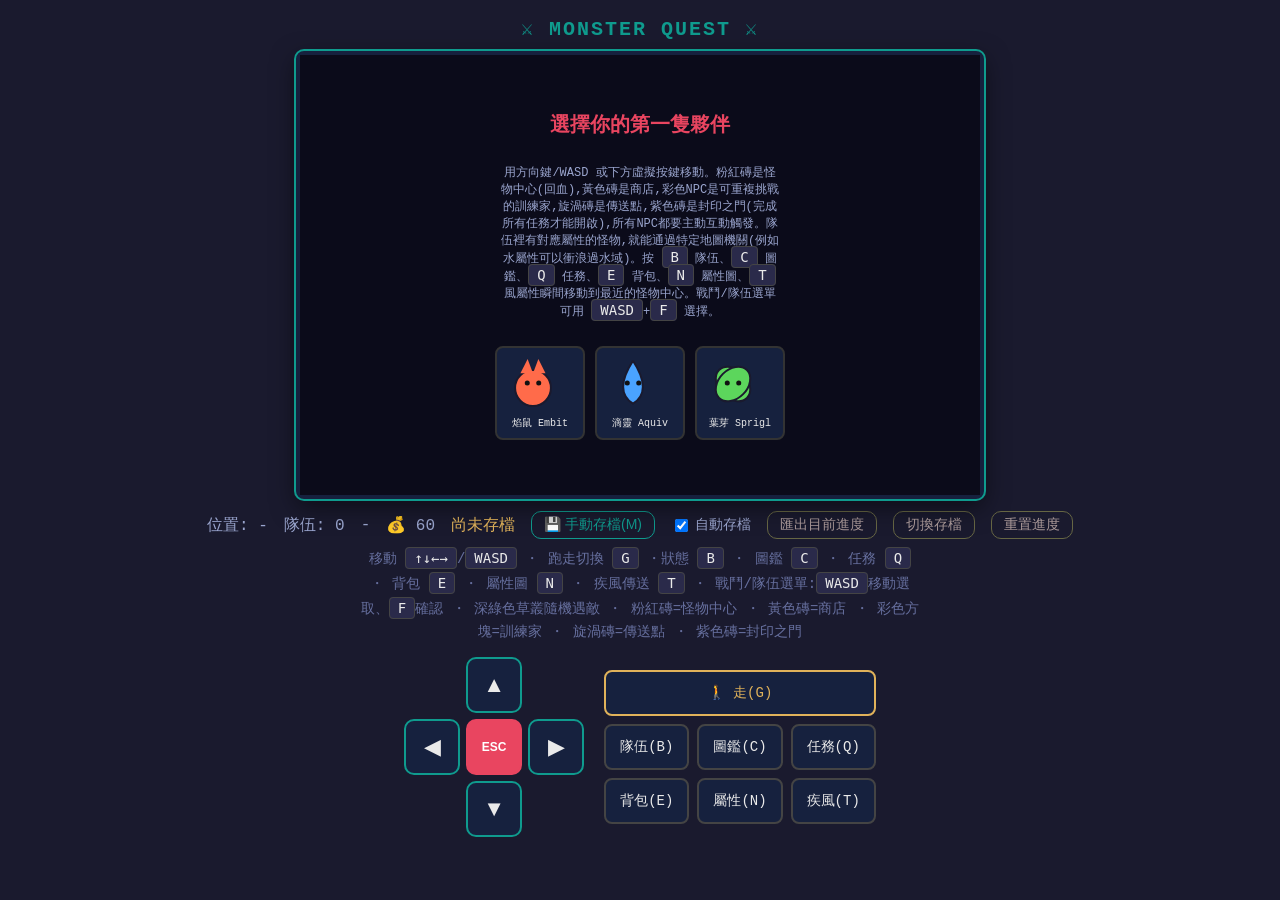
==== commit 7027a946: "Add files via upload" ====
--- a/index.html
+++ b/index.html
@@ -29,11 +29,14 @@
   }
   canvas{ display:block; image-rendering:pixelated; max-width:100%; height:auto; }
   .kbFocus{ outline:3px solid var(--gold) !important; box-shadow:0 0 10px var(--gold) !important; }
-  #hud{ display:flex; gap:16px; margin-top:10px; font-size:12px; color:#9aa5ce; flex-wrap:wrap; justify-content:center;}
-  #saveStatus{ color:var(--gold); }
-  #controls{ margin-top:8px; font-size:11px; color:#666f9e; text-align:center; line-height:1.7; max-width:480px;}
-  kbd{ background:#2a2a4a; border:1px solid #444; border-radius:4px; padding:1px 6px; color:#eaeaea; }
-  .overlay{ position:absolute; inset:0; display:none; flex-direction:column; padding:10px; }
+/* 🌟 放大下方狀態列與提示詞 */
+  #hud{ display:flex; gap:16px; margin-top:12px; font-size:16px; color:#9aa5ce; flex-wrap:wrap; justify-content:center; align-items:center; }
+  #saveStatus{ color:var(--gold); font-size:16px; }
+  #controls{ margin-top:8px; font-size:14px; color:#666f9e; text-align:center; line-height:1.7; max-width:560px;}
+  kbd{ background:#2a2a4a; border:1px solid #444; border-radius:4px; padding:2px 8px; color:#eaeaea; font-size:14px; }
+  
+   kbd{ background:#2a2a4a; border:1px solid #444; border-radius:4px; padding:2px 8px; color:#eaeaea; font-size:14px; }
+    .overlay{ position:absolute; inset:0; display:none; flex-direction:column; padding:10px; }
   #battleOverlay{ background:linear-gradient(180deg,#1e2749,#0f1530); }
   .mon-row{ display:flex; justify-content:space-between; align-items:flex-end; flex:1; }
   .mon-box{ text-align:center; }
@@ -48,8 +51,24 @@
   .actBtn:hover{ background:var(--accent2); color:#0b0b1a; }
   .actBtn:disabled{ opacity:.3; cursor:not-allowed; }
   #moveList{ display:none; grid-template-columns:1fr 1fr; gap:6px; }
-  #swapList{ display:none; flex-direction:column; gap:6px; max-height:150px; overflow-y:auto; }
-  .backBtn{ grid-column:span 2; background:#333; border-color:#666; }
+/* 🌟 戰鬥中：圖鑑化換人介面 (佔據畫面 3/4) */
+  #swapList{ 
+    display:none; flex-direction:column; gap:8px; 
+    max-height:75vh; height:75vh; 
+    overflow-y:auto; width:100%; 
+    background:rgba(11, 11, 26, 0.95); padding:10px; border-radius:8px; 
+    border:2px solid var(--accent2); z-index:100;
+  }
+  .swapCard {
+    display:flex; align-items:center; background:var(--panel);
+    border:1px solid #2a2a4a; border-radius:6px; padding:8px;
+    cursor:pointer; text-align:left; transition:0.2s;
+  }
+  .swapCard:hover { border-color:var(--accent2); background:#1e2749; }
+  .swapCard.disabled { opacity:0.4; cursor:not-allowed; }
+  .swapCard canvas { width:48px; height:48px; margin-right:12px; flex-shrink:0; }
+  .swapCard-info { flex:1; font-size:12px; line-height:1.5; color:var(--text); }
+    .backBtn{ grid-column:span 2; background:#333; border-color:#666; }
   canvas.pmon{ width:64px; height:64px; }
   #startScreen{ background:#0b0b1a; display:flex; flex-direction:column; align-items:center; justify-content:center; gap:14px; text-align:center; padding:20px; }
   #startScreen h2{ color:var(--accent); margin:0; font-size:20px; }
@@ -80,42 +99,47 @@
   .dexCard div{ font-size:9px; margin-top:2px; }
   .closeHint{ text-align:center; font-size:10px; color:#666f9e; margin-top:8px; }
   #toast{
-    position:absolute; bottom:10px; left:50%; transform:translateX(-50%);
-    background:rgba(0,0,0,.8); color:#fff; padding:6px 14px; border-radius:20px;
-    font-size:11px; opacity:0; transition:opacity .3s; pointer-events:none; white-space:nowrap;
+    position:absolute; bottom:20px; left:50%; transform:translateX(-50%);
+    background:rgba(0,0,0,.85); color:#fff; padding:10px 24px; border-radius:24px;
+    font-size:16px; font-weight:bold; opacity:0; transition:opacity .3s; pointer-events:none; white-space:nowrap; z-index:9999;
+  } 
+/* 🌟 放大存檔、重置等功能按鈕 */
+  #resetBtn, .smallDelBtn, #switchSlotBtn, #retrySaveBtn, #manualSaveBtn, #exportLiveBtn{ 
+      background:none; border:1px solid #664; color:#a99; font-size:14px; padding:4px 12px; border-radius:10px; cursor:pointer; 
   }
-  #resetBtn, .smallDelBtn, #switchSlotBtn, #retrySaveBtn, #manualSaveBtn, #exportLiveBtn{ background:none; border:1px solid #664; color:#a99; font-size:10px; padding:2px 8px; border-radius:10px; cursor:pointer; }
   #manualSaveBtn{ border-color:var(--accent2); color:var(--accent2); }
   #manualSaveBtn:disabled, #exportLiveBtn:disabled{ opacity:.35; cursor:not-allowed; }
   #retrySaveBtn{ border-color:var(--accent); color:var(--accent); }
-  .slotBtn{ width:100%; text-align:left; }
+    .slotBtn{ width:100%; text-align:left; }
   #controlsBlocker{
     display:none; align-items:center; justify-content:center;
     min-height:76px; background:repeating-linear-gradient(45deg,#2a2a3a,#2a2a3a 8px,#24242f 8px,#24242f 16px);
     border-radius:6px; color:#888; font-size:12px; letter-spacing:2px;
   }
-  #touchControls{ display:flex; gap:20px; align-items:center; justify-content:center; margin-top:12px; flex-wrap:wrap; }
+#touchControls{ display:flex; gap:20px; align-items:center; justify-content:center; margin-top:12px; flex-wrap:wrap; }
   #dpad{
     display:grid; grid-template-areas:". up ." "left center right" ". down .";
-    grid-template-columns:44px 44px 44px; grid-template-rows:44px 44px 44px; gap:4px;
+    grid-template-columns:56px 56px 56px; grid-template-rows:56px 56px 56px; gap:6px;
   }
   .dpadBtn{
     background:var(--panel); border:2px solid var(--accent2); color:var(--text);
-    border-radius:8px; font-size:16px; cursor:pointer; touch-action:manipulation; user-select:none;
+    border-radius:10px; font-size:22px; cursor:pointer; touch-action:manipulation; user-select:none;
   }
   .dpadBtn:active{ background:var(--accent2); color:#0b0b1a; }
-  #dpadF{ background:var(--accent); border-color:var(--accent); color:#fff; font-weight:bold; }
-  #quickBtns{ display:grid; grid-template-columns:1fr 1fr; gap:6px; }
+  #dpadF{ background:var(--accent); border-color:var(--accent); color:#fff; font-weight:bold; font-size:14px; }
+  
+  #quickBtns{ display:grid; grid-template-columns:1fr 1fr 1fr; gap:8px; } /* 🌟 改為三排以容納跑步鍵 */
   .quickBtn{
     background:var(--panel); border:2px solid #444; color:var(--text); font-family:inherit;
-    font-size:11px; padding:8px 10px; border-radius:6px; cursor:pointer; touch-action:manipulation;
+    font-size:14px; padding:12px 14px; border-radius:8px; cursor:pointer; touch-action:manipulation;
   }
   .quickBtn:active{ background:#333; }
-  .questCard{ background:var(--panel); border-radius:6px; padding:8px 10px; margin-bottom:6px; border:1px solid #2a2a4a; font-size:11px; line-height:1.5; }
+    .questCard{ background:var(--panel); border-radius:6px; padding:8px 10px; margin-bottom:6px; border:1px solid #2a2a4a; font-size:11px; line-height:1.5; }
   .questCard.done{ border-color:var(--gold); }
   .questCard b{ color:var(--gold); }
   .questCheck{ float:right; font-size:14px; }
-
+/* 🌟 強制放大自動存檔的標籤 (蓋過 HTML 內的行內樣式) */
+  #autoSaveLabel { font-size: 14px !important; }
   /* 攻擊動畫 */
   @keyframes lungeRight { 0%{transform:translateX(0) scale(1);} 40%{transform:translateX(10px) scale(1.08);} 100%{transform:translateX(0) scale(1);} }
   @keyframes lungeLeft  { 0%{transform:translateX(0) scale(1);} 40%{transform:translateX(-10px) scale(1.08);} 100%{transform:translateX(0) scale(1);} }
@@ -298,7 +322,7 @@
 
   <div id="startScreen" class="overlay">
     <h2>選擇你的第一隻夥伴</h2>
-    <p>用方向鍵/WASD 或下方虛擬按鍵移動。粉紅磚是怪物中心(回血),黃色磚是商店,彩色NPC是可重複挑戰的訓練家,旋渦磚是傳送點,紫色磚是封印之門(完成所有任務才能開啟)。隊伍裡有對應屬性的怪物,就能通過特定地圖機關(例如水屬性可以衝浪過水域)。按 <kbd>B</kbd> 隊伍、<kbd>C</kbd> 圖鑑、<kbd>Q</kbd> 任務、<kbd>E</kbd> 背包、<kbd>N</kbd> 屬性圖、<kbd>T</kbd> 風屬性瞬間移動到最近的怪物中心。戰鬥/隊伍選單可用 <kbd>WASD</kbd>+<kbd>F</kbd> 選擇。</p>
+    <p>用方向鍵/WASD 或下方虛擬按鍵移動。粉紅磚是怪物中心(回血),黃色磚是商店,彩色NPC是可重複挑戰的訓練家,旋渦磚是傳送點,紫色磚是封印之門(完成所有任務才能開啟),所有NPC都要主動互動觸發。隊伍裡有對應屬性的怪物,就能通過特定地圖機關(例如水屬性可以衝浪過水域)。按 <kbd>B</kbd> 隊伍、<kbd>C</kbd> 圖鑑、<kbd>Q</kbd> 任務、<kbd>E</kbd> 背包、<kbd>N</kbd> 屬性圖、<kbd>T</kbd> 風屬性瞬間移動到最近的怪物中心。戰鬥/隊伍選單可用 <kbd>WASD</kbd>+<kbd>F</kbd> 選擇。</p>
     <div class="starterRow" id="starterRow"></div>
   </div>
 
@@ -321,7 +345,7 @@
   <button id="resetBtn">重置進度</button>
 </div>
 <div id="controls">
-  移動 <kbd>↑↓←→</kbd>/<kbd>WASD</kbd> ・ 狀態 <kbd>B</kbd> ・ 圖鑑 <kbd>C</kbd> ・ 任務 <kbd>Q</kbd> ・ 背包 <kbd>E</kbd> ・ 屬性圖 <kbd>N</kbd> ・ 疾風傳送 <kbd>T</kbd> ・
+  移動 <kbd>↑↓←→</kbd>/<kbd>WASD</kbd> ・ 跑走切換 <kbd>G</kbd> ・狀態 <kbd>B</kbd> ・ 圖鑑 <kbd>C</kbd> ・ 任務 <kbd>Q</kbd> ・ 背包 <kbd>E</kbd> ・ 屬性圖 <kbd>N</kbd> ・ 疾風傳送 <kbd>T</kbd> ・
   戰鬥/隊伍選單:<kbd>WASD</kbd>移動選取、<kbd>F</kbd>確認 ・
   深綠色草叢隨機遇敵 ・ 粉紅磚=怪物中心 ・ 黃色磚=商店 ・ 彩色方塊=訓練家 ・ 旋渦磚=傳送點 ・ 紫色磚=封印之門
 </div>
@@ -335,6 +359,7 @@
 <!-- 找到這行並替換 -->
 <button class="dpadBtn" id="dpadF" style="grid-area:center; font-size:12px;">ESC</button>  </div>
   <div id="quickBtns">
+    <button class="quickBtn" id="quickG" style="grid-column: span 3; border-color:var(--gold); color:var(--gold);">🚶 走(G)</button>
     <button class="quickBtn" id="quickB">隊伍(B)</button>
     <button class="quickBtn" id="quickC">圖鑑(C)</button>
     <button class="quickBtn" id="quickQ">任務(Q)</button>
@@ -504,46 +529,85 @@
     } 
 };
 // ==========================================
-// 📥 存檔選擇畫面：匯入功能 (嚴格遵循 SaveManager 架構)
-// ==========================================
-function openImport(slotId) {
-    const code = prompt('📥 請貼上存檔代碼 (MQSAVE-...)\n⚠️ 注意：這將會完全覆蓋這個存檔格！');
-    if (!code) return;
-    
-    if (confirm('即將完全覆蓋此存檔格的進度，確定嗎？')) {
-        // 1. 透過 SaveManager 的 import 解析代碼並載入到 GameState (記憶體)
-        if (SaveManager.import(code)) {
-            // 2. 將系統的目標存檔格指向玩家選擇的 slot
-            currentSlot = slotId;
-            
-            // 3. 呼叫 SaveManager 的標準 save 流程，將 GameState 寫入 storage
-            SaveManager.save(false).then(() => {
-                alert('✅ 匯入成功！網頁即將重新整理以載入新進度。');
-                location.reload(); 
-            });
-        } else {
-            alert('❌ 匯入失敗！無效的存檔代碼。');
-        }
-    }
-}
-// ==========================================
-// 📦 存檔選擇畫面：匯出功能 (嚴格遵循 SaveManager 架構)
+// 📦 存檔選擇畫面：匯出功能 (升級版：使用專屬介面防截斷)
 // ==========================================
 function openExport(slotIndex, data) {
-    // 1. 為了確保匯出的是最新標準格式，先將該存檔資料載入 GameState (記憶體)
+    // 1. 先將該存檔資料載入 GameState (記憶體)
     if (SaveManager.load(data)) {
-        // 2. 呼叫 SaveManager 的標準 export 流程生成代碼
+        // 2. 呼叫 SaveManager 產生代碼
         const code = 'MQSAVE-' + SaveManager.export();
         
-        // 3. 提供給玩家複製
-        prompt(`📦 這是 [存檔 ${slotIndex + 1}] 的進度代碼，請全選並複製：`, code);
+        // 3. 開啟專屬 UI 介面 (不會截斷文字)
+        closeOverlays();
+        document.getElementById('eiTitle').textContent = `▌ 匯出進度 (存檔 ${slotIndex + 1}) ▌`;
+        const ta = document.getElementById('eiTextarea');
+        ta.value = code;
+        ta.readOnly = true;
         
-        // (註：因為在選單畫面切換了記憶體資料，若玩家不重整直接點其他空白存檔會有殘留，所以我們順手重整)
-        location.reload();
+        document.getElementById('eiCopyBtn').style.display = 'block';
+        document.getElementById('eiImportBtn').style.display = 'none';
+        
+        document.getElementById('eiCopyBtn').onclick = async () => {
+            ta.select();
+            try {
+                await navigator.clipboard.writeText(code);
+                toast('✅ 代碼已成功複製到剪貼簿！');
+            } catch(e) {
+                toast('複製失敗，請在文字框內手動全選並複製');
+            }
+        };
+        
+        document.getElementById('eiCloseBtn').onclick = () => {
+            closeOverlays();
+            location.reload(); // 重整以清除記憶體中的殘留資料
+        };
+        
+        document.getElementById('exportImportOverlay').style.display = 'flex';
+        overlayOpen = 'exportImport';
     } else {
         alert('❌ 存檔讀取失敗，無法匯出。');
     }
-}// ==========================================
+}
+
+// ==========================================
+// 📥 存檔選擇畫面：匯入功能 (升級版：使用專屬介面)
+// ==========================================
+function openImport(slotId) {
+    closeOverlays();
+    document.getElementById('eiTitle').textContent = `▌ 匯入進度 ▌`;
+    const ta = document.getElementById('eiTextarea');
+    ta.value = '';
+    ta.readOnly = false;
+    ta.placeholder = '請在此貼上完整的存檔代碼 (包含 MQSAVE-...)';
+    
+    document.getElementById('eiCopyBtn').style.display = 'none';
+    document.getElementById('eiImportBtn').style.display = 'block';
+    
+    document.getElementById('eiImportBtn').onclick = () => {
+        const code = ta.value.trim();
+        if (!code) { toast('請先貼上代碼！'); return; }
+        
+        if (confirm('即將完全覆蓋此存檔格的進度，確定嗎？')) {
+            if (SaveManager.import(code)) {
+                currentSlot = slotId;
+                SaveManager.save(false).then(() => {
+                    alert('✅ 匯入成功！網頁即將重新整理以載入新進度。');
+                    location.reload(); 
+                });
+            } else {
+                alert('❌ 匯入失敗！這似乎是一段無效或不完整的代碼。');
+            }
+        }
+    };
+    
+    document.getElementById('eiCloseBtn').onclick = () => {
+        closeOverlays();
+    };
+    
+    document.getElementById('exportImportOverlay').style.display = 'flex';
+    overlayOpen = 'exportImport';
+}
+// ==========================================
 // ⚔️ 戰鬥管理器 (Battle Manager)
 // ==========================================
 const BattleManager = {
@@ -844,7 +908,7 @@
         setTimeout(enemyTurn, 900);
     },
 
-    // ==========================================
+// ==========================================
     // 執行敵方回合 (Enemy Turn)
     // ==========================================
     executeEnemyTurn: function() {
@@ -852,40 +916,33 @@
         const wild = this.state.enemy; 
         const currentTrainer = this.state.isTrainerBattle ? this.state.trainerData : null;
         
-
         if(p.hp <= 0) {
-          // 👇 🌟 判斷心情決定是否扣分
+            // 判斷心情決定是否扣分
             if (p.mood === 'want_fight_2') {
                 log(`${MonsterUtil.species(p).name} 倒下了... (好戰：友好度不減！)`);
             } else {
-            // 👇 🌟 陣亡，親密度 -5 (最低 0)
-            p.bond = Math.max(0, (p.bond || 0) - 5);
-            log(`${MonsterUtil.species(p).name} 倒下了... (bond下降)`);
+                p.bond = Math.max(0, (p.bond || 0) - 5);
+                log(`${MonsterUtil.species(p).name} 倒下了... (bond下降)`);
             }
-            const next = party.findIndex(m=>m.hp>0);            log(`${MonsterUtil.species(p).name} 倒下了...`);
+            const next = party.findIndex(m=>m.hp>0);            
             if(next === -1){
                 const lost = Math.round(GameState.player.coins * 0.2); GameState.player.coins -= lost; updateCoinsHud();
                 setTimeout(()=>{ endBattle(`你的隊伍全滅了,損失了 💰${lost} 金幣,已為你恢復血量。`); }, 1200);
             } else {
-                GameState.party.activeIndex = next;
-                setTimeout(()=>{
-                    let swapMsg = `派出 ${MonsterUtil.species(party[GameState.party.activeIndex]).name}!`;
-                    if(checkSnowSummon(party[GameState.party.activeIndex])) swapMsg += ' ❄️天氣變成了雪!';
-                    log(swapMsg); renderBattle(); showBattleControls();
+                // 強制打開換人介面
+                setTimeout(() => {
+                    log('請選擇下一隻上場的怪獸！');
+                    openBattleSwapUI(true); 
                 }, 1200);
             }
-            return;
+            return; // 🌟 確保死亡後不會繼續執行後續攻擊代碼
         }
+
         if (wild.rechargeTurns > 0) {
             wild.rechargeTurns--;
             log(`${(currentTrainer?currentTrainer.name+' 的 ':'野生')} ${MonsterUtil.species(wild).name} 因為先前的強大反作用力，本回合無法動彈！`);
             renderBattle();
-            showBattleControls(); // 換玩家行動
-            return;
-        }
-        if (wild.tauntTurns > 0 && move.power === 0) {
-            log(`💢 ${MonsterUtil.species(wild).name} 受到挑釁影響，腦中只想著攻擊，無法使用變化招式！`);
-            showBattleControls();
+            showBattleControls(); 
             return;
         }
 
@@ -899,12 +956,19 @@
             
             wild.moveUses = wild.moveUses || {};
             
-            // 🌟 敵方蓄力系統判定！
+            // 🌟 敵方選擇招式系統
             let move;
             if (wild.isCharging) {
                 move = resolveMove(wild.isCharging, wild);
             } else {
-                const moves = getMoves(wild).filter(m => !m.isEscape && (!m.maxUses || (wild.moveUses[m.id] || 0) < m.maxUses));
+                let moves = getMoves(wild).filter(m => !m.isEscape && (!m.maxUses || (wild.moveUses[m.id] || 0) < m.maxUses));
+                
+                // 👇 🌟 修復：挑釁邏輯移到這裡！敵方在選招前會過濾掉變化技
+                if (wild.tauntTurns > 0) {
+                    const atkMoves = moves.filter(m => m.power > 0);
+                    if (atkMoves.length > 0) moves = atkMoves;
+                }
+                
                 move = moves.length > 0 ? moves[Math.floor(Math.random()*moves.length)] : resolveMove('tackle', wild);
             }
             
@@ -912,15 +976,15 @@
             
             if(move.sleepUsable && wild.status !== 'sleep'){
                 log(prefix + `${(currentTrainer?currentTrainer.name+' 的 ':'野生')} ${MonsterUtil.species(wild).name} 使出 ${move.name}，但因為沒有睡著所以失敗了！`);
-            
-            // 敵方準備蓄力大招
+            } else if (wild.tauntTurns > 0 && move.power === 0) {
+                // 防呆：如果真的選到了變化技，直接失敗
+                log(`💢 ${MonsterUtil.species(wild).name} 受到挑釁影響，腦中只想著攻擊，施放變化招式失敗！`);
             } else if (move.needsCharge && !wild.isCharging) {
                 wild.isCharging = move.id; 
                 log(prefix + `${(currentTrainer?currentTrainer.name+' 的 ':'野生')} ${MonsterUtil.species(wild).name} 正在為 ${move.name} 聚集強大的力量！`);
                 renderBattle();
-                showBattleControls(); // 換玩家回合
+                showBattleControls(); 
                 return;
-                
             } else if(Math.random() > effectiveAcc(wild, move, p)){
                 wild.lastMoveMissed = true;
                 if(move.accuracyStack) wild.honeMissCount = (wild.honeMissCount || 0) + 1;
@@ -990,8 +1054,6 @@
                         if(cured){ curedMsg = ` 但${MonsterUtil.species(p).name}立刻解除了${STATUS_META[cured].name}!`; setTimeout(()=>playCureAnim('playerCanvas'), 400); }
                     }
                     log(prefix + `${(currentTrainer?currentTrainer.name+' 的 ':'野生')} ${MonsterUtil.species(wild).name} 使出 ${move.name}!` + (inflicted ? ` ${MonsterUtil.species(p).name} 陷入了${STATUS_META[inflicted].name}狀態!${curedMsg}` : ' 但是沒有效果...'));
-                    
-                // 🌟 敵方使用秘笈變化招式
                 } else if (move.applyImmunity) {
                     playLungeAnim('wildCanvas','wild'); playBuffAnim('wildCanvas');
                     wild.damageImmunity = true;
@@ -1006,7 +1068,7 @@
                     p.atkMult = 1 / (p.atkMult || 1);
                     p.defMult = 1 / (p.defMult || 1);
                     log(prefix + `${(currentTrainer?currentTrainer.name+' 的 ':'野生')} ${MonsterUtil.species(wild).name} 使出 ${move.name}，對方能力變化全部顛倒了！`);
-                    } else if (move.cureStatus) {
+                } else if (move.cureStatus) {
                     playLungeAnim('wildCanvas','wild'); playCureAnim('wildCanvas');
                     wild.status = null;
                     log(prefix + `${MonsterUtil.species(wild).name} 使出 ${move.name}，完全淨化了自身的異常狀態！`);
@@ -1168,27 +1230,25 @@
         if(p.hp <= 0){
             const deathMsg = triggerDeathPassives(p, wild);
             if(deathMsg) log(deathMsg);                
-            // 👇 🌟 陣亡，親密度 -5 (最低 0)
+            
             p.bond = Math.max(0, (p.bond || 0) - 5);
             log(`${MonsterUtil.species(p).name} 倒下了... (友好下降)`);
             
             const next = party.findIndex(m=>m.hp>0);
-                        if(next === -1){
+            if(next === -1){
                 const lost = Math.round(GameState.player.coins * 0.2); GameState.player.coins -= lost; updateCoinsHud();
                 setTimeout(()=>{ endBattle(`你的隊伍全滅了,損失了 💰${lost} 金幣,已為你恢復血量。`); }, 1200);
             } else {
-                GameState.party.activeIndex = next;
-                setTimeout(()=>{
-                    let swapMsg = `派出 ${MonsterUtil.species(party[GameState.party.activeIndex]).name}!`;
-                    if(checkSnowSummon(party[GameState.party.activeIndex])) swapMsg += ' ❄️天氣變成了雪!';
-                    log(swapMsg); renderBattle(); showBattleControls();
+                setTimeout(() => {
+                    log('請選擇下一隻上場的怪獸！');
+                    openBattleSwapUI(true); 
                 }, 1200);
             }
         } else {
             showBattleControls();
         }
     },
-    // ----------------------------------------------------
+        // ----------------------------------------------------
     // 下面是原本全域的結束與輔助戰鬥邏輯，已成功收編！
     // ----------------------------------------------------
 
@@ -1318,8 +1378,9 @@
     // 處理戰鬥結束收尾
     endBattle: function(deathMsg) {
         inBattle = false;
-        overlay.style.display = 'none';
-        
+        overlayOpen = null; // 🌟 關鍵修正 1：清空彈窗狀態，解除地圖方向鍵的鎖定
+        focusList = [];     // 🌟 關鍵修正 2：清空鍵盤焦點，避免殘留
+        document.getElementById('battleOverlay').style.display = 'none';        
         // 清除 BM 狀態與全域變數
         this.state.enemy = null;
         this.state.isTrainerBattle = false;
@@ -1342,11 +1403,7 @@
             m.mood = moodPool[Math.floor(Math.random() * moodPool.length)];
 
         });
-                document.getElementById('btnCatch').disabled=false;
-        hideBattleControls();
-        if(deathMsg){ party.forEach(m=> m.hp=m.maxHp); toast(deathMsg); }
-        updateHud(); SaveManager.save();
-document.getElementById('btnCatch').disabled=false;
+       document.getElementById('btnCatch').disabled=false;
         hideBattleControls();
         if(deathMsg){ party.forEach(m=> m.hp=m.maxHp); toast(deathMsg); }
         updateHud(); SaveManager.save();
@@ -1355,8 +1412,8 @@
         if (GameState.world.woodGodTrial) {
             GameState.world.woodGodTrial = false; // 判定完立刻重置標記
             
-            // 如果玩家沒有全滅 (!deathMsg)，而且這場戰鬥的天氣剛好是彩虹
-            if (!deathMsg && currentWeather && currentWeather.id === 'rainbow') {
+// 🌟 關鍵修正 3：加入 typeof 判定，避免 currentWeather 從未觸發過而報錯當機
+            if (!deathMsg && typeof currentWeather !== 'undefined' && currentWeather && currentWeather.id === 'rainbow') {
                 setTimeout(() => {
                     alert('🌈 戰鬥中引發的彩虹光芒，照亮了枯萎的聖壇...\n\n神樹吸收了彩虹的奇蹟之力，創世巨樹拔地而起！');
                     triggerWoodGodBattle(); // 召喚神獸！
@@ -1364,7 +1421,7 @@
             }
         }
     },
-    // 處理更換怪獸
+        // 處理更換怪獸
     doSwap: function(newIndex) {
         hideBattleControls();
         const oldMon = party[GameState.party.activeIndex];
@@ -1386,6 +1443,24 @@
     
 };//battlemanager end
 // ==========================================
+// 🛡️ 戰鬥介面控制器：動態隱藏/顯示選單
+// ==========================================
+function hideBattleControls(msg = '請稍候…') {
+    document.getElementById('actionGrid').style.display = 'none';
+    const moveListEl = document.getElementById('moveList');
+    if (moveListEl) moveListEl.style.display = 'none';
+    
+    const swapListEl = document.getElementById('swapList');
+    if (swapListEl) swapListEl.style.display = 'none';
+
+    // 顯示隱形盾牌，並設定文字 (如果你按捕捉，就會顯示「請稍候…」，不再是「對方行動中」)
+    const blocker = document.getElementById('controlsBlocker');
+    if (blocker) {
+        blocker.style.display = 'flex';
+        blocker.textContent = msg;
+    }
+}
+// ==========================================
 // 🌉 戰鬥系統全域轉發函式 (Bridge Functions)
 // ==========================================
 function playerTurn(move) { BattleManager.executePlayerTurn(move); }
@@ -1393,6 +1468,148 @@
 function winBattle() { BattleManager.winBattle(); }
 function endBattle(deathMsg) { BattleManager.endBattle(deathMsg); }
 function doSwap(newIndex) { BattleManager.doSwap(newIndex); }
+// ==========================================
+// 🔄 戰鬥中：圖鑑化換人介面 (Swap UI)
+// ==========================================
+function openBattleSwapUI(forceSwap = false) {
+    // 🌟 隱藏所有戰鬥選單與「對方行動中」的盾牌！
+    document.getElementById('actionGrid').style.display = 'none';
+    document.getElementById('controlsBlocker').style.display = 'none';    
+    const swapList = document.getElementById('swapList');
+    swapList.innerHTML = '';
+    swapList.style.display = 'flex';
+
+    // 取得當前敵方屬性以計算相剋
+    const wildMon = (typeof BattleManager !== 'undefined' && BattleManager.state.enemy) ? BattleManager.state.enemy : (typeof wild !== 'undefined' ? wild : null);
+    const wType = wildMon ? effectiveType(wildMon) : 'none';
+
+    let swapBtns = [];
+
+    party.forEach((m, i) => {
+        const sp = MonsterUtil.species(m);
+        const isCurrent = (i === GameState.party.activeIndex);
+        const isDead = (m.hp <= 0);
+        
+        const card = document.createElement('div');
+        card.className = 'swapCard' + ((isCurrent || isDead) ? ' disabled' : '');
+        
+        // 畫怪獸小圖示
+        const c = document.createElement('canvas');
+        c.width = 48; c.height = 48;
+        drawMonster(c.getContext('2d'), sp, 48, 48, m.altColor);
+
+        // 資訊區塊 (包含屬性優劣勢計算)
+        const info = document.createElement('div');
+        info.className = 'swapCard-info';
+        
+        const pType = effectiveType(m);
+        const adv = typeMultiplier(pType, wType);
+        let advHtml = '';
+        if (adv > 1) advHtml = '<span style="color:#4caf50; font-weight:bold;">▲ 屬性優勢</span>';
+        else if (adv < 1) advHtml = '<span style="color:#e94560; font-weight:bold;">▼ 屬性劣勢</span>';
+        else advHtml = '<span style="color:#9aa5ce">— 屬性平分</span>';
+
+        info.innerHTML = `<b>${sp.name}</b> Lv.${m.level} <span class="typeTag" style="background:${ELEMENT_META[pType].color};color:#111;">${ELEMENT_META[pType].name}</span><br>
+        HP: ${m.hp}/${m.maxHp} &nbsp;|&nbsp; ${advHtml}`;
+
+        card.appendChild(c);
+        card.appendChild(info);
+
+        // 綁定點擊事件
+        if (!isCurrent && !isDead) {
+            card.onclick = () => {
+                swapList.style.display = 'none';
+                if (forceSwap) {
+                    // 我方陣亡強制換人，不消耗回合
+                    GameState.party.activeIndex = i;
+                    party[i].hasDealtFirstDamage = false; 
+                    let swapMsg = `派出 ${sp.name}!`;
+                    if (typeof checkSnowSummon !== 'undefined' && checkSnowSummon(party[i])) swapMsg += ' ❄️天氣變成了雪!';
+                    log(swapMsg); 
+                    renderBattle(); 
+                    showBattleControls();
+                } else {
+                    // 玩家主動換人，走消耗一回合的標準流程
+                    doSwap(i);
+                }
+            };
+            swapBtns.push(card);
+        }
+        swapList.appendChild(card);
+    });
+
+    // 只有在「不是強制換人」時，才顯示返回按鈕
+    if (!forceSwap) {
+        const backBtn = document.createElement('button');
+        backBtn.className = 'actBtn backBtn';
+        backBtn.style.marginTop = '8px';
+        backBtn.textContent = '← 返回';
+        backBtn.onclick = () => {
+            swapList.style.display = 'none';
+            if (typeof showBattleControls !== 'undefined') showBattleControls();
+            else document.getElementById('actionGrid').style.display = 'grid';
+        };
+        swapList.appendChild(backBtn);
+        swapBtns.push(backBtn);
+    }
+
+    if (typeof setFocusList !== 'undefined') setFocusList(swapBtns, 1);
+}
+
+// 綁定主畫面按鈕
+document.getElementById('btnParty').onclick = () => openBattleSwapUI(false);
+// ==========================================
+// 🎯 統一版命中率計算系統 (輸出 0.0 ~ 1.0 的小數)
+// ==========================================
+function effectiveAcc(attacker, move, defender) {
+    // 1. 取得基礎命中率 (防呆：同時支援 move.acc 與 move.acc)
+    let baseAcc = 1.0; // 預設必中
+    if (move.acc !== undefined) {
+        baseAcc = move.acc > 1 ? move.acc / 100 : move.acc; // 若不小心寫成 95，自動轉為 0.95
+    } else if (move.accuracy !== undefined) {
+        baseAcc = move.accuracy > 1 ? move.accuracy / 100 : move.accuracy;
+    }
+
+    if (move.alwaysHit) return 1.0;
+
+    // 2. 建立命中 Context，將小數轉為整數百分比 (0~100) 方便特性做加減
+    const ctx = {
+        attacker: attacker,
+        defender: defender,
+        move: move,
+        moveType: move.type,
+        weather: currentWeather,
+        accuracy: baseAcc * 100, // 轉成 95
+        guaranteedHit: false
+    };
+
+    // 3. 觸發特性加成 (例如：發光、鎖定、強光等)
+    if (typeof runPassiveEvent === 'function') {
+        runPassiveEvent('beforeHitCheck', attacker, defender, ctx);
+        runPassiveEvent('beforeHitCheck', defender, attacker, ctx);
+    }
+
+    if (ctx.guaranteedHit) return 1.0;
+
+    // 4. 處理天氣影響 (例如濃霧 -20% 命中)
+    if (currentWeather && currentWeather.id === 'fog') {
+        ctx.accuracy -= 20;
+    }
+
+    // 5. 處理裝備影響 (例如精準透鏡)
+    const atkHeld = typeof heldItemDef === 'function' ? heldItemDef(attacker) : null;
+    if (atkHeld && atkHeld.accBoost) {
+        ctx.accuracy += (atkHeld.accBoost * 100);
+    }
+
+    // 6. 處理動態 Debuff (例如被潑沙降命中)
+    if (attacker.accDebuff) {
+        ctx.accuracy -= attacker.accDebuff;
+    }
+
+    // 7. 將最終的百分比 (例如 75) 轉回小數 (0.75) 給系統判定，並確保鎖在 0~1 之間
+    return Math.max(0, Math.min(1.0, ctx.accuracy / 100));
+}
 // ==========================================
 // 🗺️ 地圖與移動管理器 (Map Manager)
 // ==========================================
@@ -2878,15 +3095,16 @@
 // (speciesId 要填「改造區A」裡怪物的 id,可以放1~4隻)
 // =========================================================
 const TRAINERS1 = [
-  { id:'t1', name:'新手訓練家 阿凱', x:8,  y:6,  color:'#e94560', team:[{speciesId:'embit',lvl:0},{speciesId:'59',lvl:0}] },
-  { id:'t2', name:'冰系好手 小雪',   x:13, y:12, color:'#4aa3ff', team:[{speciesId:'61',lvl:0},{speciesId:'aquiv',lvl:0},{speciesId:'60',lvl:0}] },
-  { id:'t3', name:'雙屬玩家 老庄',   x:10, y:18, color:'#a89068', team:[{speciesId:'58',lvl:0},{speciesId:'65',lvl:0}] },
-  { id:'t4', name:'光暗使者 星野',   x:21, y:9,  color:'#8a5cff', team:[{speciesId:'63',lvl:0},{speciesId:'64',lvl:0}] },
-  { id:'t5', name:'雷屬狂人 電助',   x:14, y:16, color:'#f0c020', team:[{speciesId:'59',lvl:0},{speciesId:'66',lvl:0},{speciesId:'62',lvl:0}] },
+  { id:'t1', name:'新手訓練家 阿凱', x:8,  y:6,  color:'#e94560', team:[{speciesId:'embit',lvl:8},{speciesId:'59',lvl:8}] },
+  { id:'t2', name:'冰系好手 小雪',   x:13, y:12, color:'#4aa3ff', team:[{speciesId:'61',lvl:7},{speciesId:'aquiv',lvl:8}] },
+  { id:'t3', name:'雙屬玩家 老庄',   x:10, y:18, color:'#a89068', team:[{speciesId:'58',lvl:7},{speciesId:'65',lvl:8}] },
+  { id:'t4', name:'光暗使者 星野',   x:21, y:9,  color:'#8a5cff', team:[{speciesId:'63',lvl:7},{speciesId:'64',lvl:8}] },
+  { id:'t5', name:'雷屬狂人 電助',   x:14, y:16, color:'#f0c020', team:[{speciesId:'59',lvl:9},{speciesId:'66',lvl:8}] },
 ];
 const TRAINERS2 = [
-  { id:'ft1', name:'森林獵人 阿雅', x:9,  y:1,  color:'#5cd65c', team:[{speciesId:'sprigl',lvl:0},{speciesId:'62',lvl:0}] },
-  { id:'ft2', name:'神秘旅人 迷霧', x:25, y:19, color:'#6a4a9e', team:[{speciesId:'64',lvl:0},{speciesId:'63',lvl:0},{speciesId:'glacig',lvl:0}] },
+  { id:'ft1', name:'森林獵人 阿雅', x:9,  y:1,  color:'#5cd65c', team:[{speciesId:'62',lvl:10},{speciesId:'62',lvl:10}] },
+  { id:'ft2', name:'神秘旅人 迷霧', x:25, y:19, color:'#6a4a9e', team:[{speciesId:'64',lvl:10},{speciesId:'63',lvl:10}] },
+  { id:'ft3', name:'中興', x:23, y:12, color:'#6a4a9e', team:[{speciesId:'23',lvl:10},{speciesId:'58',lvl:10}] },
 ];
 
 // 第三張地圖:地下洞窟。從幽暗森林最右側(row15開口)的傳送點(16)可以到達,
@@ -2944,8 +3162,9 @@
 ];
 
 const TRAINERS4 = [
-  { id:'v1', name:'山莊員工 阿勇', x:23, y:1, color:'#d65a31', team:[{speciesId:'65',lvl:0},{speciesId:'58',lvl:0}] },
-  { id:'v2', name:'釣魚名人 老麥', x:2,  y:18, color:'#393e46', team:[{speciesId:'aquiv',lvl:0},{speciesId:'68',lvl:0}] }
+  { id:'v1', name:'山莊員工 阿勇', x:23, y:1, color:'#d65a31', team:[{speciesId:'65',lvl:16},{speciesId:'58',lvl:16}] },
+  { id:'v2', name:'釣魚名人 老麥', x:2,  y:18, color:'#393e46', team:[{speciesId:'aquiv',lvl:16},{speciesId:'68',lvl:18}] },
+  { id:'v3', name:'永安市場', x:20,  y:8, color:'#393e46', team:[{speciesId:'74',lvl:16},{speciesId:'71',lvl:18}] },
 ];
 // MAP5 山腳山莊
 const MAP5 = [
@@ -2974,8 +3193,9 @@
 ];
 
 const TRAINERS5 = [
-  { id: 'v3', name: '山路冒險者 阿哲',x: 8, y: 20,color: '#e94560',team: [{ speciesId: '62', lvl: 0 }, { speciesId: '59', lvl: 0 }]  },
-  { id: 'v4', name: '山莊老手 禹豪', x: 4, y: 12, color: '#0f9b8e',team: [{ speciesId: '65', lvl: 0 }, { speciesId: '80', lvl: 0 }] }
+  { id: 'v6', name: '山路冒險者 阿哲',x: 8, y: 20,color: '#e94560',team: [{ speciesId: '62', lvl: 20 }, { speciesId: '59', lvl: 22 }]  },
+  { id: 'v4', name: '山莊老手 禹豪', x: 4, y: 12, color: '#0f9b8e',team: [{ speciesId: '65', lvl: 20 }, { speciesId: '80', lvl: 22 }] },
+  { id: 'v5', name: '可不 可', x: 20, y: 14, color: '#0f9b8e',team: [{ speciesId: '76', lvl: 20 }, { speciesId: '79', lvl: 22 }] },
 ]; // 可在此自由加入 MAP5 的訓練家對手
 const MAP6_1 =[
   [3,3,3,3,3,3,3,3,3,3,3,3,3,3,3,3,3,3,3,3,3,3,3,3,3,3,3,3,3,3,3,3,3,],
@@ -3000,7 +3220,11 @@
   [2,0,1,1,1,1,1,1,0,1,1,1,1,1,1,0,0,1,1,1,1,1,1,1,1,1,1,1,1,1,1,1,0,2],
   [2,2,2,2,2,2,2,2,2,2,2,2,2,2,2,2,2,2,2,2,2,2,2,2,2,2,2,2,2,2,2,2,2,2],
 ];
-const TRAINERS6_1 = [];
+const TRAINERS6_1 = [
+    { id: 'v7', name: '後溪', x: 5, y: 13, color: '#0f9b8e',team: [{ speciesId: '26', lvl: 22 }, { speciesId: '79', lvl: 22 }] },
+    { id: 'v8', name: '上溪', x: 20, y: 19, color: '#0f9b8e',team: [{ speciesId: '28', lvl: 23 }, { speciesId: '77', lvl: 24 }] },
+
+];
 const MAP6_2 =[
   [2,2,2,2,2,2,2,2,2,2,2,2,2,2,2,2,2,2,2,2,2,2,2,2,2,2,2,2,2,2,2,2,2,2],
   [2,0,0,0,0,0,0,2,0,0,0,0,0,0,0,0,0,1,1,1,1,1,1,1,1,1,1,1,1,1,1,1,0,2],
@@ -3017,7 +3241,10 @@
   [2,0,0,0,0,0,0,0,0,0,0,0,0,0,0,0,0,0,0,0,1,1,1,1,0,0,0,0,0,0,0,4,0,2],
   [2,2,2,2,2,2,2,2,2,2,2,2,2,2,2,2,2,2,2,2,2,2,2,2,2,2,2,25,2,2,2,2,2,2],
 ];
-const TRAINERS6_2 = [];
+const TRAINERS6_2 = [
+      { id: 'v9', name: '網溪', x: 25, y: 11, color: '#0f9b8e',team: [{ speciesId: '12', lvl: 23 }, { speciesId: '77', lvl: 28 }] },
+    { id: 'v10', name: '頂溪', x: 20, y: 7, color: '#0f9b8e',team: [{ speciesId: '21', lvl: 23 }, { speciesId: '44', lvl: 26 }] },
+];
 // 地圖開關紀錄狀態 (false: 牆壁關閉, true: 道路開啟)
 let mapGatesOpened = { map7_1: false, map7_2: false };
 
@@ -3074,19 +3301,20 @@
 
 // MAP7_1 (雪山迷宮) 的 5 位訓練家
 const TRAINERS7_1 = [
-  { id:'s1', name:'雪山冒險家 霜哥', x:5,  y:1,  color:'#00e5ff', team:[{speciesId:'43',lvl:0},{speciesId:'47',lvl:0}] }, // Torvortex, Chimebell
-  { id:'s2', name:'狂風愛好者 風兒', x:18, y:6,  color:'#98fb98', team:[{speciesId:'44',lvl:0},{speciesId:'46',lvl:0}] }, // Drafly, Windwing
-  { id:'s3', name:'迷宮守衛 亞瑟',   x:10, y:12, color:'#a9a9a9', team:[{speciesId:'56',lvl:0},{speciesId:'45',lvl:0}] }, // Aegishield, Fluterag
-  { id:'s4', name:'植物學家 花花',   x:3,  y:17, color:'#ff69b4', team:[{speciesId:'52',lvl:0},{speciesId:'54',lvl:0}] }, // Trumpetal, Tuliper
-  { id:'s5', name:'寒霜忍者 影刃',   x:20, y:19, color:'#1e90ff', team:[{speciesId:'49',lvl:0},{speciesId:'51',lvl:0}] }, // Shroomish, Bamblade
+  { id:'s1', name:'雪山冒險家 霜哥', x:5,  y:1,  color:'#00e5ff', team:[{speciesId:'43',lvl:25},{speciesId:'47',lvl:24}] }, // Torvortex, Chimebell
+  { id:'s2', name:'狂風愛好者 風兒', x:18, y:6,  color:'#98fb98', team:[{speciesId:'44',lvl:25},{speciesId:'46',lvl:27}] }, // Drafly, Windwing
+  { id:'s3', name:'迷宮守衛 亞瑟',   x:10, y:12, color:'#a9a9a9', team:[{speciesId:'56',lvl:25},{speciesId:'45',lvl:26}] }, // Aegishield, Fluterag
+  { id:'s4', name:'植物學家 花花',   x:3,  y:17, color:'#ff69b4', team:[{speciesId:'52',lvl:24},{speciesId:'54',lvl:25}] }, // Trumpetal, Tuliper
+  { id:'s5', name:'寒霜忍者 影刃',   x:20, y:19, color:'#1e90ff', team:[{speciesId:'49',lvl:26},{speciesId:'51',lvl:26}] }, // Shroomish, Bamblade
 ];
 
 // MAP7_2 (雷暴聖殿) 的 4 位訓練家
 const TRAINERS7_2 = [
-  { id:'s6', name:'雷霆祭司 閃電',   x:3,  y:2,  color:'#ffd700', team:[{speciesId:'26',lvl:0},{speciesId:'34',lvl:0}] }, // Thundercrown, Thundercrow
-  { id:'s7', name:'機甲專家 鋼鐵',   x:20, y:8,  color:'#708090', team:[{speciesId:'40',lvl:0},{speciesId:'41',lvl:0}] }, // Arcbridge, Zaptower
-  { id:'s8', name:'光之使者 聖光',   x:2,  y:15, color:'#ffffff', team:[{speciesId:'27',lvl:0},{speciesId:'33',lvl:0}] }, // Voltgem, Beaconvolt
-  { id:'s9', name:'聖殿守護者 宙斯', x:25, y:18, color:'#ff4500', team:[{speciesId:'37',lvl:0},{speciesId:'57',lvl:0},{speciesId:'35',lvl:0}] }, // Maskspark, Rhombite, Cleavolt
+  { id:'s6', name:'雷霆祭司 閃電',   x:3,  y:2,  color:'#ffd700', team:[{speciesId:'26',lvl:28},{speciesId:'34',lvl:29}] }, // Thundercrown, Thundercrow
+  { id:'s7', name:'機甲專家 鋼鐵',   x:20, y:8,  color:'#708090', team:[{speciesId:'40',lvl:28},{speciesId:'41',lvl:28}] }, // Arcbridge, Zaptower
+  { id:'s8', name:'光之使者 聖光',   x:2,  y:15, color:'#ffffff', team:[{speciesId:'27',lvl:30},{speciesId:'33',lvl:28}] }, // Voltgem, Beaconvolt
+  { id:'s10', name:'永利',   x:23,  y:6, color:'#ffffff', team:[{speciesId:'30',lvl:30},{speciesId:'76',lvl:28}] }, // Voltgem, Beaconvolt
+  { id:'s9', name:'聖殿守護者 宙斯', x:25, y:18, color:'#ff4500', team:[{speciesId:'37',lvl:30},{speciesId:'57',lvl:30},{speciesId:'35',lvl:0}] }, // Maskspark, Rhombite, Cleavolt
 ];
 // MAP_PLAZA 廣場地圖 (34 x 22 標準規格)
 const MAP_PLAZA = [
@@ -3117,8 +3345,14 @@
 // 對戰 NPC 配置（可自由調整）
 // 1. 廣場訓練家隊伍 (對應 ID: Luminel -> 63, Windra -> 62, Aquarus -> 81, Umbrix -> 64)
 const TRAINERS_PLAZA = [
-  { id: 't_p1', name: '廣場藝人 舞者',   x: 12, y: 5,  color: '#ffc107', team: [{ speciesId: '63', lvl: 0 }, { speciesId: '62', lvl: 0 }] },
-  { id: 't_p2', name: '噴泉沉思者 狂想', x: 20, y: 15, color: '#0f9b8e', team: [{ speciesId: '81', lvl: 0 }, { speciesId: '64', lvl: 0 }] }
+  { id: 't_p1', name: '廣場藝人 舞者',   x: 12, y: 5,  color: '#ffc107', team: [{ speciesId: '63', lvl: 33 }, { speciesId: '62', lvl: 33 }] },
+  { id: 't_p2', name: '噴泉沉思者 狂想', x: 20, y: 15, color: '#0f9b8e', team: [{ speciesId: '81', lvl: 35 }, { speciesId: '64', lvl: 34 }] },
+  { id: 't_p3', name: '得和', x: 28, y: 4, color: '#0f9b8e', team: [{ speciesId: '63', lvl: 32 }, { speciesId: '64', lvl: 34 }] },
+  { id: 't_p4', name: '秀朗', x: 26, y: 9, color: '#0f9b8e', team: [{ speciesId: '07', lvl: 30 }, { speciesId: '69', lvl: 34 }] },
+  { id: 't_p5', name: '秀成', x: 2, y: 8, color: '#0f9b8e', team: [{ speciesId: '10', lvl: 33 }, { speciesId: '69', lvl: 34 }] },
+  { id: 't_p6', name: '秀林', x: 24, y: 2, color: '#1e90ff', team: [{ speciesId: '53', lvl: 33 }, { speciesId: '01', lvl: 34 }] },
+  { id: 't_p7', name: '秀元', x: 25, y: 17, color: '#0f9b8e', team: [{ speciesId: '17', lvl: 32 }, { speciesId: '09', lvl: 34 }] },
+  { id: 't_p8', name: '秀得', x: 31, y: 20, color: '#ff6b4a', team: [{ speciesId: '08', lvl: 31 }, { speciesId: '46', lvl: 34 }] },
 ];
 const MAP10 = [
   [2,2,2,2,2,2,2,2,2,2,2,2,2,2,2,2,2,2,2,2,2,2,2,2,2,2,2,2,2,2,2,2,2,2],
@@ -3146,8 +3380,10 @@
 
 ];
 const TRAINERS10 = [
-  { id: 'v5', name: '熱血狂人 熾烈', x: 8,  y: 13, color: '#ff6b4a', team: [{ speciesId: 'embit', lvl: 0 }, { speciesId: '69', lvl: 0 }] },
-  { id: 'v6', name: '熔岩獵人 熔心', x: 25, y: 13, color: '#e8401a', team: [{ speciesId: '80', lvl: 0 }, { speciesId: '66', lvl: 0 }] }
+  { id: 'v5', name: '熱血狂人 熾烈', x: 8,  y: 13, color: '#ff6b4a', team: [{ speciesId: 'embit', lvl: 36 }, { speciesId: '69', lvl: 36 }] },
+  { id: 'v6', name: '熔岩獵人 熔心', x: 25, y: 13, color: '#e8401a', team: [{ speciesId: '80', lvl: 36 }, { speciesId: '66', lvl: 35 }] },
+  { id: 't_p9', name: '永元', x: 3, y: 18, color: '#95a5a6', team: [{ speciesId: '23', lvl: 35 }, { speciesId: '46', lvl: 33 }] },
+  { id: 't_p10', name: '永福', x: 30, y: 18, color: '#2ecc71', team: [{ speciesId: '42', lvl: 35 }, { speciesId: '46', lvl: 32 }] },
 ];
 
 const MAP11 = [
@@ -3175,11 +3411,13 @@
   [2,2,2,2,2,2,2,2,2,2,2,2,2,2,2,2,2,2,36,2,2,2,2,2,2,2,2,2,2,2,2,2,2,2],
 ];
 const TRAINERS11 = [
-  { id: 'tr11_1', name: '短褲小子 小豪', x: 10, y: 5, color: '#3498db', team: [{ speciesId: 'embit', lvl: 23 }, { speciesId: '73', lvl: 24 }] },
-  { id: 'tr11_2', name: '郊遊少女 小雅', x: 15, y: 12, color: '#e74c3c', team: [{ speciesId: '22', lvl: 23 }, { speciesId: '77', lvl: 23 }, { speciesId: '46', lvl: 24 }] },
-  { id: 'tr11_3', name: '捕蟲少年 阿翔', x: 22, y: 8, color: '#2ecc71', team: [{ speciesId: '71', lvl: 24 }, { speciesId: '44', lvl: 25 }] },
-  { id: 'tr11_4', name: '健行大叔 泰山', x: 30, y: 15, color: '#95a5a6', team: [{ speciesId: '58', lvl: 25 }, { speciesId: '75', lvl: 26 }] },
-  { id: 'tr11_5', name: '菁英訓練家 翔太', x: 35, y: 10, color: '#8e44ad', team: [{ speciesId: '59', lvl: 26 }, { speciesId: '35', lvl: 26 }, { speciesId: '81', lvl: 27 }] }
+  { id: 'tr11_1', name: '短褲小子 小豪', x: 10, y: 5, color: '#3498db', team: [{ speciesId: 'embit', lvl: 33 }, { speciesId: '73', lvl: 34 }] },
+  { id: 'tr11_2', name: '郊遊少女 小雅', x: 15, y: 12, color: '#e74c3c', team: [{ speciesId: '22', lvl: 35 }, { speciesId: '77', lvl: 33 }, { speciesId: '46', lvl: 34 }] },
+  { id: 'tr11_3', name: '捕蟲少年 阿翔', x: 22, y: 8, color: '#2ecc71', team: [{ speciesId: '71', lvl: 34 }, { speciesId: '44', lvl: 35 }] },
+  { id: 'tr11_4', name: '健行大叔 泰山', x: 30, y: 15, color: '#95a5a6', team: [{ speciesId: '58', lvl: 35 }, { speciesId: '75', lvl: 36 }] },
+  { id: 'tr11_5', name: '菁英訓練家 翔太', x: 35, y: 10, color: '#8e44ad', team: [{ speciesId: '59', lvl: 36 }, { speciesId: '35', lvl: 36 }, { speciesId: '81', lvl: 37 }] },
+  { id: 'tr11_6', name: '民族', x: 31, y: 20, color: '#ff6b4a', team: [{ speciesId: '16', lvl: 31 }, { speciesId: '56', lvl: 34 }] },
+  { id: 'tr11_7', name: '民有', x: 11, y: 17, color: '#e74c3c', team: [{ speciesId: '26', lvl: 31 }, { speciesId: '42', lvl: 34 }] },
 ];
 const MAP12 = [
   // === 🌿 頂部：草叢區 (1) ===
@@ -3215,10 +3453,12 @@
 // --- Map 12: 蔚藍海域 (淺灘與近海) ---
 
 const TRAINERS12 = [
-  { id: 'tr12_1', name: '釣客 老梁', x: 25, y: 7, color: '#f39c12', team: [{ speciesId: '17', lvl: 28 }, { speciesId: '17', lvl: 28 }] },
-  { id: 'tr12_2', name: '游泳小將 小香', x: 10, y: 10, color: '#3498db', team: [{ speciesId: 'aquiv', lvl: 28 }, { speciesId: 'aquiv', lvl: 29 }] },
-  { id: 'tr12_3', name: '泳裝女孩 小夏', x: 15, y: 12, color: '#e74c3c', team: [{ speciesId: '15', lvl: 29 }, { speciesId: '18', lvl: 29 }] },
-  { id: 'tr12_4', name: '潛水員 拓海', x: 20, y: 18, color: '#2c3e50', team: [{ speciesId: 'aquarus', lvl: 30 }] } // 進化型水系小Boss
+  { id: 'tr12_1', name: '釣客 老梁', x: 25, y: 7, color: '#f39c12', team: [{ speciesId: '17', lvl: 38 }, { speciesId: '17', lvl: 38 }] },
+  { id: 'tr12_2', name: '游泳小將 小香', x: 10, y: 10, color: '#3498db', team: [{ speciesId: 'aquiv', lvl: 38 }, { speciesId: 'aquiv', lvl: 39 }] },
+  { id: 'tr12_3', name: '泳裝女孩 小夏', x: 15, y: 12, color: '#e74c3c', team: [{ speciesId: '15', lvl: 39 }, { speciesId: '18', lvl: 39 }] },
+  { id: 'tr12_4', name: '潛水員 拓海', x: 20, y: 18, color: '#2c3e50', team: [{ speciesId: 'aquarus', lvl: 40 }] } ,// 進化型水系小Boss
+  { id: 'tr12_5', name: '民生', x: 20, y: 18, color: '#7FB384', team: [{ speciesId: 'aquarus', lvl: 37 }] } ,// 進化型水系小Boss
+  { id: 'tr12_6', name: '民富', x: 20, y: 18, color: '#31797D', team: [{ speciesId: '13', lvl: 35 }] } // 進化型水系小Boss
 ];
 
 // --- Map 13: 漩渦海峽 (洋流強烈的深海) ---
@@ -3245,10 +3485,10 @@
   [9,9,9,9,9,9,9,9,9,9,9,9,9,9,9,9,9,9,9,9,9,9,9,9,9,9,9,9,9,9,9,9,9,9],
 ];
 const TRAINERS13 = [
-  { id: 'tr13_1', name: '水手 洋明', x: 8, y: 5, color: '#ecf0f1', team: [{ speciesId: 'windra', lvl: 29 }, { speciesId: 'aquiv', lvl: 30 }] },
-  { id: 'tr13_2', name: '釣客 阿伯', x: 28, y: 12, color: '#f39c12', team: [{ speciesId: 'mug', lvl: 30 }, { speciesId: 'mug', lvl: 30 }] },
-  { id: 'tr13_3', name: '游泳小將 健太', x: 14, y: 15, color: '#3498db', team: [{ speciesId: 'shellop', lvl: 30 }, { speciesId: 'shellop', lvl: 31 }] },
-  { id: 'tr13_4', name: '海洋學家 莫菲', x: 22, y: 8, color: '#8e44ad', team: [{ speciesId: 'glacig', lvl: 31 }, { speciesId: 'aquarus', lvl: 32 }] }
+  { id: 'tr13_1', name: '水手 洋明', x: 8, y: 5, color: '#ecf0f1', team: [{ speciesId: 'windra', lvl: 39 }, { speciesId: 'aquiv', lvl: 40 }] },
+  { id: 'tr13_2', name: '釣客 民樂', x: 28, y: 12, color: '#f39c12', team: [{ speciesId: 'mug', lvl: 36 }, { speciesId: 'mug', lvl: 38 }] },
+  { id: 'tr13_3', name: '游泳小將 健太', x: 14, y: 15, color: '#3498db', team: [{ speciesId: 'shellop', lvl: 38 }, { speciesId: 'shellop', lvl: 38 }] },
+  { id: 'tr13_4', name: '海洋學家 莫菲', x: 22, y: 8, color: '#8e44ad', team: [{ speciesId: 'glacig', lvl: 39 }, { speciesId: 'aquarus', lvl: 37 }] }
 ];
 
 // --- Map 14: 珊瑚礁岩 (美麗但充滿暗礁的水域) ---
@@ -3276,8 +3516,8 @@
 ];
 const TRAINERS14 = [
   { id: 'tr14_1', name: '釣客 磯野', x: 10, y: 6, color: '#f39c12', team: [{ speciesId: '12', lvl: 31 }, { speciesId: '16', lvl: 31 }] },
-  { id: 'tr14_2', name: '潛水員 迪普', x: 16, y: 10, color: '#2c3e50', team: [{ speciesId: '13', lvl: 32 }, { speciesId: '17', lvl: 32 }] },
-  { id: 'tr14_3', name: '泳裝女孩 莉莉', x: 8, y: 18, color: '#e74c3c', team: [{ speciesId: '14', lvl: 32 }, { speciesId: '60', lvl: 32 }] },
+  { id: 'tr14_2', name: '潛水員 潭墘', x: 16, y: 10, color: '#2c3e50', team: [{ speciesId: '13', lvl: 32 }, { speciesId: '17', lvl: 32 }] },
+  { id: 'tr14_3', name: '泳裝女孩 潭安', x: 8, y: 18, color: '#e74c3c', team: [{ speciesId: '14', lvl: 32 }, { speciesId: '60', lvl: 32 }] },
   { id: 'tr14_4', name: '衝浪客 傑克', x: 25, y: 5, color: '#e67e22', team: [{ speciesId: '15', lvl: 33 }, { speciesId: '05', lvl: 32 }] } // 海上用雷系突襲的陰險戰術
 ];
 
@@ -3286,32 +3526,32 @@
   [2,2,2,2,2,2,2,2,2,2,2,2,2,2,9,9,9,9,9,9,2,2,2,2,2,2,2,2,2,2,2,2,2,3],
   [2,2,2,2,2,2,2,2,2,2,2,2,2,2,9,9,9,9,9,9,2,2,2,2,2,2,2,2,2,2,3,3,3,3],
   [2,2,2,2,9,9,9,9,9,9,9,9,9,9,9,9,9,9,9,9,9,9,9,9,9,9,2,2,3,3,3,3,3,3],
-  [2,2,2,9,9,9,2,2,2,2,9,9,9,9,14,14,14,14,9,9,9,9,2,2,2,9,9,9,9,9,2,3,3,3], // 14 為薄冰水面，可用冰系技能凍結走捷徑
+  [2,2,2,9,9,9,2,2,2,2,9,9,9,9,14,14,14,14,9,9,9,9,2,2,2,9,9,9,9,9,9,3,3,3], // 14 為薄冰水面，可用冰系技能凍結走捷徑
   [2,2,9,9,9,2,2,2,2,2,2,9,9,9,14,14,14,14,9,9,9,2,2,2,2,2,9,9,9,9,9,3,3,3],
-  [2,9,9,9,2,2,2,2,2,2,2,2,9,9,9,9,9,9,9,9,9,2,2,2,2,2,2,9,9,9,9,9,2,3],
+  [2,9,9,9,2,2,2,2,2,2,2,2,9,9,9,9,9,9,9,9,9,2,2,2,2,2,2,9,9,9,9,9,9,3],
   [2,9,9,9,2,2,2,2,2,2,2,2,9,9,9,9,9,9,9,9,9,2,2,2,2,2,2,2,9,9,9,9,3,3],
   [2,9,9,9,9,9,2,2,2,2,9,9,9,9,2,2,2,2,9,9,9,9,9,9,2,2,2,9,9,9,9,9,3,3],
   [59,9,9,9,9,9,9,9,9,9,9,9,14,14,2,2,2,2,14,14,9,9,9,9,9,9,9,9,9,9,9,9,3,3],
   [59,9,9,9,9,9,9,9,9,9,9,9,14,14,2,2,2,2,14,14,9,9,9,9,9,9,9,9,9,9,9,9,3,3],
   // ⬅️ 左接 MAP23
   [59,9,9,9,2,2,2,9,9,9,9,9,14,14,2,2,2,2,14,14,9,9,9,9,9,2,2,2,2,9,9,9,3,3],
-  [59,9,9,2,2,2,2,2,9,9,9,9,9,9,9,9,9,9,9,9,9,9,9,9,2,2,2,2,2,2,9,9,2,3],
+  [59,9,9,2,2,2,2,2,9,9,9,9,9,9,9,9,9,9,9,9,9,9,9,9,2,2,2,2,2,2,9,9,9,3],
   [59,9,9,2,2,2,2,2,9,9,9,9,9,9,9,9,9,9,9,9,9,9,9,2,2,2,2,2,2,2,9,9,3,3],
-  [59,9,9,9,2,2,2,9,9,9,9,9,2,2,2,2,2,2,2,2,9,9,9,9,2,2,2,2,2,9,9,9,3,2],
+  [59,9,9,9,2,2,2,9,9,9,9,9,2,2,2,2,2,2,2,2,9,9,9,9,2,2,2,2,2,9,9,9,3,9],
   [2,9,9,9,9,9,9,9,9,9,9,9,2,2,2,2,2,2,2,2,9,9,9,9,9,9,9,9,9,9,9,9,3,2],
-  [2,2,9,9,9,9,9,9,9,9,9,2,2,2,2,2,2,2,2,2,2,9,9,9,9,9,9,9,9,9,9,2,3,2],
+  [2,2,9,9,9,9,9,9,9,9,9,2,2,2,2,2,2,2,2,2,2,9,9,9,9,9,9,9,9,9,9,9,3,2],
   [2,2,2,9,9,9,9,9,14,14,14,2,2,2,2,2,2,2,2,2,2,14,14,14,9,9,9,9,9,9,3,3,3,3],
-  [2,2,2,2,9,9,9,9,14,14,14,2,2,2,2,2,2,2,2,2,2,14,14,14,9,9,9,9,9,2,3,3,3,3],
+  [2,2,2,2,9,9,9,9,14,14,14,2,2,2,2,2,2,2,2,2,2,14,14,14,9,9,9,9,9,9,3,3,3,3],
   [2,2,2,2,2,9,9,9,9,9,9,9,9,9,9,9,9,9,9,9,9,9,9,9,9,9,9,9,3,3,3,3,3,3],
   [2,2,2,2,2,2,9,9,9,9,9,9,9,9,9,9,9,9,9,9,9,9,9,9,9,9,9,2,3,3,3,3,3,3],
   [2,2,2,2,2,2,2,2,9,9,9,9,9,9,9,9,9,9,9,9,9,9,9,9,2,2,2,2,3,3,3,3,3,3],
   [2,2,2,2,2,2,2,2,2,2,2,2,2,2,2,2,2,2,2,2,2,2,2,2,2,2,2,2,2,2,2,2,2,3],
 ];
 const TRAINERS15 = [
-  { id: 'tr15_1', name: '水手 船長', x: 8, y: 12, color: '#ecf0f1', team: [{ speciesId: '68', lvl: 32 }, { speciesId: '20', lvl: 33 }] },
-  { id: 'tr15_2', name: '滑雪者 冰冰', x: 12, y: 9, color: '#ffffff', team: [{ speciesId: '76', lvl: 33 }, { speciesId: '79', lvl: 33 }] },
-  { id: 'tr15_3', name: '潛水員 庫爾', x: 21, y: 15, color: '#2c3e50', team: [{ speciesId: 'aquarus', lvl: 34 }, { speciesId: '77', lvl: 33 }] },
-  { id: 'tr15_4', name: '菁英訓練家 霜月', x: 28, y: 18, color: '#8e44ad', team: [{ speciesId: '02', lvl: 34 }, { speciesId: '62', lvl: 34 }, { speciesId: '20', lvl: 35 }] }
+  { id: 'tr15_1', name: '水手 船長', x: 8, y: 12, color: '#ecf0f1', team: [{ speciesId: '68', lvl: 42 }, { speciesId: '20', lvl: 43 }] },
+  { id: 'tr15_2', name: '滑雪者 冰冰', x: 12, y: 9, color: '#ffffff', team: [{ speciesId: '76', lvl: 43 }, { speciesId: '79', lvl: 43 }] },
+  { id: 'tr15_3', name: '潛水員 庫爾', x: 21, y: 15, color: '#2c3e50', team: [{ speciesId: 'aquarus', lvl: 44 }, { speciesId: '77', lvl: 43 }] },
+  { id: 'tr15_4', name: '菁英訓練家 霜月', x: 28, y: 18, color: '#8e44ad', team: [{ speciesId: '02', lvl: 43 }, { speciesId: '62', lvl: 44 }, { speciesId: '42', lvl: 35 }] }
 ];
 
 // --- Map 16: 海神遺跡 (傳說神獸棲息的海底終點) ---
@@ -3343,10 +3583,10 @@
   [2,2,2,2,2,2,2,9,9,0,0,0,0,9,9,9,9,9,9,9,9,9,9,9,9,9,9,2,2,2,2,2,2,3] 
 ];
 const TRAINERS16 = [
-  { id: 'tr16_1', name: '衝浪客 凱莉', x: 12, y: 16, color: '#e67e22', team: [{ speciesId: '21', lvl: 33 }, { speciesId: '12', lvl: 34 }] },
-  { id: 'tr16_2', name: '遺跡獵人 瓊斯', x: 15, y: 11, color: '#7f8c8d', team: [{ speciesId: '74', lvl: 34 }, { speciesId: '65', lvl: 34 }] }, // 遺跡裡帶地系怪物的尋寶者
-  { id: 'tr16_3', name: '海洋學家 威爾', x: 11, y: 14, color: '#8e44ad', team: [{ speciesId: '29', lvl: 34 }, { speciesId: '60', lvl: 35 }, { speciesId: '13', lvl: 35 }] },
-  { id: 'tr16_4', name: '龍使者 保羅', x: 17, y: 5, color: '#c0392b', team: [{ speciesId: '38', lvl: 35 }, { speciesId: '42', lvl: 36 }, { speciesId: '08', lvl: 36 }] } // 遺跡最後的強力守門員
+  { id: 'tr16_1', name: '衝浪客 智光', x: 12, y: 16, color: '#e67e22', team: [{ speciesId: '21', lvl: 46 }, { speciesId: '12', lvl: 46 }] },
+  { id: 'tr16_2', name: '遺跡獵人 景平', x: 15, y: 11, color: '#7f8c8d', team: [{ speciesId: '74', lvl: 45 }, { speciesId: '65', lvl: 45 }] }, // 遺跡裡帶地系怪物的尋寶者
+  { id: 'tr16_3', name: '海洋學家 威爾', x: 11, y: 14, color: '#8e44ad', team: [{ speciesId: '29', lvl: 47 }, { speciesId: '60', lvl: 45 }, { speciesId: '13', lvl: 45 }] },
+  { id: 'tr16_4', name: '龍使者 喬頭', x: 17, y: 5, color: '#c0392b', team: [{ speciesId: '38', lvl: 45 }, { speciesId: '42', lvl: 46 }, { speciesId: '08', lvl: 46 }] } // 遺跡最後的強力守門員
 ];
 // =========================================================
 // 🧩 四大迷宮區 (MAP17 ~ MAP20) 根據草圖設計
@@ -3459,31 +3699,31 @@
 
 // --- 四大迷宮區的訓練家配置 ---
 const TRAINERS17 = [
-  { id: 'mz_1', name: '迷宮探索者 傑利', x: 8, y: 7, color: '#e67e22', team: [{ speciesId: '62', lvl: 12 }, { speciesId: '73', lvl: 0 }] },
-  { id: 'mz_2', name: '暗影忍者 飛鳥', x: 25, y: 11, color: '#8e44ad', team: [{ speciesId: '64', lvl: 13 }, { speciesId: '71', lvl:0 }] },
-  { id: 'mz_3', name: '大地武士 隆志', x: 14, y: 18, color: '#d35400', team: [{ speciesId: '65', lvl: 13 }] },
-  { id: 'mz_4', name: '菁英學徒 莉亞', x: 4, y: 12, color: '#3498db', team: [{ speciesId: '63', lvl: 13 }, { speciesId: '68', lvl:0 }] }
+  { id: 'mz_1', name: '迷宮探索者 中正', x: 8, y: 7, color: '#e67e22', team: [{ speciesId: '62', lvl: 33 }, { speciesId: '73', lvl: 30 }] },
+  { id: 'mz_2', name: '暗影忍者 飛鳥', x: 25, y: 11, color: '#8e44ad', team: [{ speciesId: '64', lvl: 33 }, { speciesId: '71', lvl:30 }] },
+  { id: 'mz_3', name: '大地武士 隆志', x: 14, y: 18, color: '#d35400', team: [{ speciesId: '65', lvl: 33 }] },
+  { id: 'mz_4', name: '菁英學徒 永貞', x: 4, y: 12, color: '#3498db', team: [{ speciesId: '63', lvl: 33 }, { speciesId: '68', lvl:30 }] }
 ];
 
 const TRAINERS18 = [
-  { id: 'mz_5', name: '森林隱士 綠茶', x: 10, y: 5, color: '#2ecc71', team: [{ speciesId: '82', lvl: 13 }] },
-  { id: 'mz_6', name: '電擊狂人 滋滋子', x: 25, y: 6, color: '#f1c40f', team: [{ speciesId: '66', lvl: 13 }, { speciesId: '83', lvl: 0 }] },
-  { id: 'mz_7', name: '尋寶客 德克', x: 6, y: 16, color: '#95a5a6', team: [{ speciesId: '74', lvl: 16 }, { speciesId: '75', lvl: 0 }] },
-  { id: 'mz_8', name: '迷宮巡衛 鐵壁', x: 28, y: 18, color: '#7f8c8d', team: [{ speciesId: '40', lvl: 19 }] }
+  { id: 'mz_5', name: '森林隱士 綠茶', x: 10, y: 5, color: '#2ecc71', team: [{ speciesId: '82', lvl: 33 }] },
+  { id: 'mz_6', name: '電擊狂人 滋滋子', x: 25, y: 6, color: '#f1c40f', team: [{ speciesId: '66', lvl: 33 }, { speciesId: '83', lvl: 30 }] },
+  { id: 'mz_7', name: '尋寶客 上林', x: 6, y: 16, color: '#95a5a6', team: [{ speciesId: '74', lvl: 36 }, { speciesId: '75', lvl: 30 }] },
+  { id: 'mz_8', name: '迷宮巡衛 竹林', x: 28, y: 18, color: '#7f8c8d', team: [{ speciesId: '40', lvl: 39 }] }
 ];
 
 const TRAINERS19 = [
-  { id: 'mz_9', name: '狂風使者 虎嘯', x: 14, y: 4, color: '#1abc9c', team: [{ speciesId: '43', lvl: 18 }, { speciesId: '46', lvl: 0}] },
-  { id: 'mz_10', name: '冰霜法師 凜子', x: 24, y: 12, color: '#ecf0f1', team: [{ speciesId: '61', lvl: 0 }, { speciesId: '79', lvl: 0 }] },
-  { id: 'mz_11', name: '猛毒怪客 斯內克', x: 4, y: 10, color: '#9b59b6', team: [{ speciesId: '49', lvl: 0 }, { speciesId: '72', lvl: 0 }] },
-  { id: 'mz_12', name: '迷宮挑戰者 勇太', x: 12, y: 16, color: '#e74c3c', team: [{ speciesId: '80', lvl: 0 }, { speciesId: '69', lvl: 0 }] }
+  { id: 'mz_9', name: '狂風使者 虎嘯', x: 14, y: 4, color: '#1abc9c', team: [{ speciesId: '43', lvl: 38 }, { speciesId: '46', lvl: 35}] },
+  { id: 'mz_10', name: '冰霜法師 文化', x: 24, y: 12, color: '#ecf0f1', team: [{ speciesId: '61', lvl:36 }, { speciesId: '79', lvl: 35 }] },
+  { id: 'mz_11', name: '猛毒怪客 信義', x: 4, y: 10, color: '#9b59b6', team: [{ speciesId: '49', lvl: 36}, { speciesId: '72', lvl: 34}] },
+  { id: 'mz_12', name: '迷宮挑戰者 仁愛', x: 12, y: 16, color: '#e74c3c', team: [{ speciesId: '80', lvl: 37 }, { speciesId: '69', lvl: 33 }] }
 ];
 
 const TRAINERS20 = [
-  { id: 'mz_13', name: '水流武僧 波濤', x: 10, y: 6, color: '#2980b9', team: [{ speciesId: '81', lvl: 0 }, { speciesId: '17', lvl: 18 }] },
-  { id: 'mz_14', name: '光芒祭司 皓', x: 24, y: 5, color: '#f39c12', team: [{ speciesId: '26', lvl: 13 }, { speciesId: '33', lvl: 0 }] },
-  { id: 'mz_15', name: '黑夜殺手 影', x: 4, y: 12, color: '#2c3e50', team: [{ speciesId: '38', lvl: 0}, { speciesId: '70', lvl: 0 }] },
-  { id: 'mz_16', name: '迷宮之主 巨石', x: 10, y: 18, color: '#34495e', team: [{ speciesId: '56', lvl: 14 }, { speciesId: '99', lvl: 0 }] } // 守護巨石區的強力對手
+  { id: 'mz_13', name: '水流武僧 波濤', x: 10, y: 6, color: '#2980b9', team: [{ speciesId: '81', lvl: 40 }, { speciesId: '17', lvl: 38 }] },
+  { id: 'mz_14', name: '光芒祭司 皓', x: 24, y: 5, color: '#f39c12', team: [{ speciesId: '26', lvl: 33 }, { speciesId: '33', lvl: 30 }] },
+  { id: 'mz_15', name: '黑夜殺手 影', x: 4, y: 12, color: '#2c3e50', team: [{ speciesId: '38', lvl: 35}, { speciesId: '70', lvl: 36 }] },
+  { id: 'mz_16', name: '迷宮之主 永樂', x: 10, y: 18, color: '#34495e', team: [{ speciesId: '56', lvl: 34 }, { speciesId: '99', lvl: 36 }] } // 守護巨石區的強力對手
 ];
 const MAP21= [
   [2, 2, 2, 2, 2, 2, 2, 2, 2,2, 2, 2, 2, 2, 2, 2, 2,2, 2, 2, 2, 2, 2,2,2, 2, 2,2,2,2,2,2,2, 2],
@@ -3587,38 +3827,40 @@
 ];
 // --- MAP21: 迷霧高地 (5位) - 光/風主題 ---
 const TRAINERS21 = [
-  { id: 't21_1', name: '破霧者 輝明', x: 5, y: 15, color: '#ffdf7a', team: [{ speciesId: '63', lvl: 35 }, { speciesId: '68', lvl: 36 }] }, // 光珞, 鰭光
-  { id: 't21_2', name: '追風少女 希兒', x: 23, y: 8, color: '#b8f2c9', team: [{ speciesId: '62', lvl: 36 }, { speciesId: '46', lvl: 35 }] }, // 羽風, 幻風蝶
-  { id: 't21_3', name: '高地嚮導 老馬', x: 12, y: 6, color: '#a89068', team: [{ speciesId: '65', lvl: 37 }, { speciesId: '73', lvl: 36 }] }, // 土靈, 飛輪獸
-  { id: 't21_4', name: '光之見習生 亞瑟', x: 28, y: 14, color: '#fff6c9', team: [{ speciesId: '26', lvl: 38 }] }, // Thundercrown (光系)
-  { id: 't21_5', name: '風暴使者 狂風', x: 18, y: 18, color: '#98fb98', team: [{ speciesId: '43', lvl: 38 }, { speciesId: '44', lvl: 39 }] } // 狂風捲, 疾風蜓
+  { id: 't21_1', name: '破霧者 輝明', x: 5, y: 15, color: '#ffdf7a', team: [{ speciesId: '63', lvl: 45 }, { speciesId: '68', lvl: 46 }] }, // 光珞, 鰭光
+  { id: 't21_2', name: '追風少女 下溪', x: 23, y: 8, color: '#b8f2c9', team: [{ speciesId: '62', lvl: 46 }, { speciesId: '46', lvl: 50 }] }, // 羽風, 幻風蝶
+  { id: 't21_3', name: '高地嚮導 中溪', x: 12, y: 6, color: '#a89068', team: [{ speciesId: '65', lvl: 47 }, { speciesId: '73', lvl: 46 }] }, // 土靈, 飛輪獸
+  { id: 't21_4', name: '光之見習生 亞瑟', x: 28, y: 14, color: '#fff6c9', team: [{ speciesId: '26', lvl: 48 }] }, // Thundercrown (光系)
+  { id: 't21_5', name: '風暴使者 狂風', x: 18, y: 18, color: '#98fb98', team: [{ speciesId: '43', lvl: 48 }, { speciesId: '44', lvl: 49 }] } // 狂風捲, 疾風蜓
 ];
 
 // --- MAP22: 隱藏遺跡 (5位) - 暗/地/鬼主題 ---
 const TRAINERS22 = [
-  { id: 't22_1', name: '盜墓賊 傑克', x: 8, y: 5, color: '#6a4a9e', team: [{ speciesId: '64', lvl: 37 }, { speciesId: '71', lvl: 38 }] }, // 影狐, 蛛靈
-  { id: 't22_2', name: '守墓人 狂骨', x: 24, y: 10, color: '#330033', team: [{ speciesId: '70', lvl: 38 }, { speciesId: '38', lvl: 39 }] }, // 黑箱獸, Voltbat (暗系)
-  { id: 't22_3', name: '奇異菇農 瑪利', x: 14, y: 18, color: '#eaa4eb', team: [{ speciesId: '72', lvl: 37 }, { speciesId: '49', lvl: 38 }] }, // 妖菇, 斥毒菇
-  { id: 't22_4', name: '遺跡學者 史密斯', x: 4, y: 14, color: '#a88a5a', team: [{ speciesId: '74', lvl: 39 }, { speciesId: '75', lvl: 39 }] }, // 陶甕獸, 疊塊獸
-  { id: 't22_5', name: '暗影刺客 零', x: 26, y: 16, color: '#1a1a2e', team: [{ speciesId: '37', lvl: 40 }, { speciesId: '64', lvl: 41 }] } // Maskspark, 影狐
+  { id: 't22_1', name: '盜墓賊 保順', x: 8, y: 5, color: '#6a4a9e', team: [{ speciesId: '64', lvl: 47 }, { speciesId: '71', lvl: 48 }] }, // 影狐, 蛛靈
+  { id: 't22_2', name: '守墓人 狂骨', x: 24, y: 10, color: '#330033', team: [{ speciesId: '70', lvl: 53 }, { speciesId: '38', lvl: 49 }] }, // 黑箱獸, Voltbat (暗系)
+  { id: 't22_3', name: '奇異菇農 瑪利', x: 14, y: 18, color: '#eaa4eb', team: [{ speciesId: '72', lvl: 53 }, { speciesId: '49', lvl: 48 }] }, // 妖菇, 斥毒菇
+  { id: 't22_4', name: '遺跡學者 保安', x: 4, y: 14, color: '#a88a5a', team: [{ speciesId: '74', lvl: 49 }, { speciesId: '75', lvl: 49 }] }, // 陶甕獸, 疊塊獸
+  { id: 't22_5', name: '暗影刺客 零', x: 26, y: 16, color: '#1a1a2e', team: [{ speciesId: '37', lvl: 50 }, { speciesId: '64', lvl: 51 }] } // Maskspark, 影狐
 ];
 
 // --- MAP23: 大草原・北 (5位) - 草叢/昆蟲主題 ---
 const TRAINERS23 = [
-  { id: 't23_1', name: '捕蟲少年 飛飛', x: 10, y: 4, color: '#5cd65c', team: [{ speciesId: '46', lvl: 36 }, { speciesId: '44', lvl: 37 }] }, // 幻風蝶, 疾風蜓
-  { id: 't23_2', name: '郊遊女孩 小春', x: 22, y: 8, color: '#ff69b4', team: [{ speciesId: '54', lvl: 36 }, { speciesId: '52', lvl: 36 }] }, // 艷鬱金, 喇叭花
-  { id: 't23_3', name: '植栽愛好者 植哥', x: 7, y: 15, color: '#2e8b57', team: [{ speciesId: 'sprigl', lvl: 38 }, { speciesId: '51', lvl: 37 }] }, // 葉芽, 翠竹節
-  { id: 't23_4', name: '狂奔的 大地', x: 25, y: 14, color: '#d6a754', team: [{ speciesId: '58', lvl: 38 }, { speciesId: '73', lvl: 39 }] }, // 岩仔, 飛輪獸
-  { id: 't23_5', name: '草原遊俠 風行', x: 16, y: 19, color: '#87cefa', team: [{ speciesId: '62', lvl: 40 }, { speciesId: '45', lvl: 39 }] } // 羽風, 飄風旗
+  { id: 't23_1', name: '捕蟲少年 飛飛', x: 10, y: 4, color: '#5cd65c', team: [{ speciesId: '46', lvl: 46 }, { speciesId: '44', lvl: 45 }] }, // 幻風蝶, 疾風蜓
+  { id: 't23_2', name: '郊遊女孩 小春', x: 22, y: 8, color: '#ff69b4', team: [{ speciesId: '54', lvl: 46 }, { speciesId: '52', lvl: 45 }] }, // 艷鬱金, 喇叭花
+  { id: 't23_3', name: '植栽愛好者 植哥', x: 7, y: 15, color: '#2e8b57', team: [{ speciesId: 'sprigl', lvl: 43 }, { speciesId: '51', lvl: 44 }] }, // 葉芽, 翠竹節
+  { id: 't23_4', name: '狂奔的 大地', x: 25, y: 14, color: '#d6a754', team: [{ speciesId: '58', lvl: 45 }, { speciesId: '73', lvl: 42 }] }, // 岩仔, 飛輪獸
+  { id: 't23_5', name: '草原遊俠 風行', x: 16, y: 19, color: '#87cefa', team: [{ speciesId: '62', lvl: 44 }, { speciesId: '45', lvl: 42 }] } // 羽風, 飄風旗
 ];
 
 // --- MAP24: 大草原・南 (5位) - 水/草/光主題 ---
 const TRAINERS24 = [
-  { id: 't24_1', name: '露營者 泰泰', x: 6, y: 6, color: '#e67e22', team: [{ speciesId: 'embit', lvl: 38 }, { speciesId: '59', lvl: 38 }] }, // 焰鼠, 電鼬
-  { id: 't24_2', name: '生態觀察員 海棠', x: 26, y: 11, color: '#00fa9a', team: [{ speciesId: '48', lvl: 40 }, { speciesId: '53', lvl: 39 }] }, // 巨木靈, 清淨蓮
-  { id: 't24_3', name: '水系訓練家 琳達', x: 14, y: 16, color: '#4aa3ff', team: [{ speciesId: 'aquiv', lvl: 39 }, { speciesId: '60', lvl: 39 }] }, // 滴靈, 殼波
-  { id: 't24_4', name: '追光者 黎明', x: 5, y: 18, color: '#ffdf7a', team: [{ speciesId: '28', lvl: 41 }, { speciesId: '63', lvl: 40 }] }, // Pulseheart, 光珞
-  { id: 't24_5', name: '草原霸主 雄詩', x: 28, y: 19, color: '#8b4513', team: [{ speciesId: '82', lvl: 42 }, { speciesId: '65', lvl: 41 }, { speciesId: '56', lvl: 42 }] } // 巨木靈進化型, 土靈, 守護盾
+  { id: 't24_1', name: '露營者 泰泰', x: 6, y: 6, color: '#e67e22', team: [{ speciesId: 'embit', lvl: 48 }, { speciesId: '59', lvl: 48 }] }, // 焰鼠, 電鼬
+  { id: 't24_2', name: '生態觀察員 海棠', x: 26, y: 11, color: '#00fa9a', team: [{ speciesId: '48', lvl: 50 }, { speciesId: '53', lvl: 49 }] }, // 巨木靈, 清淨蓮
+  { id: 't24_3', name: '水系訓練家 和平', x: 14, y: 16, color: '#4aa3ff', team: [{ speciesId: 'aquiv', lvl: 53 }, { speciesId: '60', lvl: 49 }] }, // 滴靈, 殼波
+  { id: 't24_4', name: '追光者 黎明', x: 5, y: 18, color: '#ffdf7a', team: [{ speciesId: '28', lvl: 46 }, { speciesId: '63', lvl: 46 }] }, // Pulseheart, 光珞
+  { id: 't24_6', name: '永和', x: 5, y: 18, color: '#ffdf7a', team: [{ speciesId: '40', lvl: 47 }, { speciesId: '50', lvl: 46 }] }, // Pulseheart, 光珞
+  { id: 't24_7', name: '水源', x: 24, y: 4, color: '#ffdf7a', team: [{ speciesId: '19', lvl: 47 }, { speciesId: '60', lvl: 46 }] }, // Pulseheart, 光珞
+  { id: 't24_5', name: '草原霸主 雙和', x: 28, y: 19, color: '#8b4513', team: [{ speciesId: '82', lvl: 48 }, { speciesId: '65', lvl: 48 }, { speciesId: '56', lvl: 46 }] } // 巨木靈進化型, 土靈, 守護盾
 ];
 const MAP25=[
    [2,0,0,0,0,0,0],
@@ -3889,7 +4131,7 @@
 
   // === 📦 倉庫管理員 (Storage Managers) - 總共 8 位 ===
   { id:'npc_storage_1', mapId:'map2', x:5, y:13, name:'Wächter Hans', color:'#5a8fd6', kind:'storage' }, // 德國 (守衛 漢斯)
-  { id:'npc_storage_2', mapId:'map5', x:13, y:5, name:'Custode Marco', color:'#5a8fd6', kind:'storage' }, // 義大利 (保管人 馬可)
+  { id:'npc_storage_2', mapId:'map1', x:14, y:5, name:'Custode Marco', color:'#5a8fd6', kind:'storage' }, // 義大利 (保管人 馬可)
   { id:'npc_storage_3', mapId:'map8', x:18, y:15, name:'Gardien Hugo', color:'#5a8fd6', kind:'storage' }, // 法國 (守衛 雨果)
   { id:'npc_storage_4', mapId:'map11', x:28, y:10, name:'Guardião Joao', color:'#5a8fd6', kind:'storage' }, // 葡萄牙/巴西 (守護者 若昂)
   { id:'npc_storage_5', mapId:'map14', x:14, y:14, name:'Fylakas Nikos', color:'#5a8fd6', kind:'storage' }, // 希臘 (守衛 尼克斯)
@@ -3898,7 +4140,7 @@
   { id:'npc_storage_8', mapId:'map24', x:10, y:15, name:'Stroz Jan', color:'#5a8fd6', kind:'storage' }, // 波蘭 (守衛 揚)
 // === 🧠 多國語言：技能回憶師 (Move Recallers) ===
   // 1. 🇹🇭 泰國 (Thai) - Kru (老師) + Somchai (男名)
-  { id:'npc_recall_th', mapId:'map1', x:20, y:15, name:'Kru Somchai', color:'#30c0a0', kind:'moveRecall' },
+  { id:'npc_recall_th', mapId:'map11', x:20, y:15, name:'Kru Somchai', color:'#30c0a0', kind:'moveRecall' },
   // 2. 🇮🇳 印度 (Hindi) - Guru (導師) + Vikram (男名)
   { id:'npc_recall_in', mapId:'map4', x:12, y:8, name:'Guru Vikram', color:'#30c0a0', kind:'moveRecall' }, 
 // 3. 🇧🇷 巴西/葡萄牙語 (Portuguese) - Mestre (大師) + Tiago (男名)
@@ -4164,7 +4406,7 @@
         mctx.beginPath(); mctx.rect(x * TILE, y * TILE, TILE, TILE); mctx.clip();
         mctx.strokeStyle = 'rgba(255,255,255,0.22)';
         mctx.lineWidth = 3;
-        const off = (animTime * 0.05) % 20;
+        const off = (animTime * 0.5) % 20;
         for(let k = -1; k < 3; k++){
           mctx.beginPath();
           mctx.moveTo(x * TILE - TILE + k * 20 + off, y * TILE + TILE);
@@ -4524,7 +4766,7 @@
   const k = e.key;
 
   if(isSaving){ e.preventDefault(); return; } // 存檔中:封鎖所有操作,等存檔完成
-if(k==='r'||k==='R'){
+  if(k==='r'||k==='R'){
     if(inBattle) return;
     debugNoEncounters = !debugNoEncounters;
     toast(debugNoEncounters ? '🛠️ 測試模式：已關閉隨機遇敵！' : '🛠️ 測試模式：已恢復正常遇敵！');
@@ -4533,7 +4775,7 @@
   // N 鍵:任何時候都能開關屬性圖(包含戰鬥中)
   if(k==='n'||k==='N'){ toggleTypeChart(); e.preventDefault(); return; }
   if(typeChartOpen){
-    if(k==='Escape'){ toggleTypeChart(); }
+    if(k==='Escape' || k==='Esc'){ toggleTypeChart(); }
     return; // 屬性圖開著時,其他按鍵先不處理
   }
 
@@ -4562,7 +4804,26 @@
     SaveManager.save(true);
     e.preventDefault(); return;
   }
-  if(k==='Escape'){ closeOverlays(); return; }
+// 👇 🌟 加入 G 鍵切換跑步
+  if(k==='g'||k==='G'){
+    toggleRun();
+    e.preventDefault(); return;
+  }
+  // 👇 🌟 這裡是被替換的新版 ESC 邏輯 (支援戰鬥中返回選單)
+  if(k==='Escape' || k==='Esc'){ 
+      if (inBattle) {
+          const moveListObj = document.getElementById('moveList');
+          const swapListObj = document.getElementById('swapList');
+          if ((moveListObj && moveListObj.style.display !== 'none') || 
+              (swapListObj && swapListObj.style.display !== 'none')) {
+              showBattleControls();
+              e.preventDefault();
+              return;
+          }
+      }
+      closeOverlays(); 
+      return; 
+  }
 
   if(['w','W','ArrowUp'].includes(k)){ handleDirectionInput(0,-1); e.preventDefault(); return; }
   if(['s','S','ArrowDown'].includes(k)){ handleDirectionInput(0,1); e.preventDefault(); return; }
@@ -4570,7 +4831,6 @@
   if(['d','D','ArrowRight'].includes(k)){ handleDirectionInput(1,0); e.preventDefault(); return; }
   if(['f','F','Enter'].includes(k)){ handleConfirmInput(); e.preventDefault(); return; }
 });
-
 // 方向輸入的共用入口:戰鬥/隊伍狀態畫面時是移動選單焦點,平時是在地圖上走路。
 // 鍵盤與下方的觸控方向鍵都呼叫這個函式,邏輯只寫一份。
 // ==========================================
@@ -4599,7 +4859,18 @@
         thunderGate: [[2, 17], [2, 19], [1, 18], [3, 18]]
     }
 };
+// 🏃 控制跑步狀態的全域變數
+let isRunning = false;
+
+function toggleRun() {
+    if (inBattle) return;
+    isRunning = !isRunning;
+    const btn = document.getElementById('quickG');
+    if (btn) btn.textContent = isRunning ? '🏃 跑(G)' : '🚶 走(G)';
+    toast(isRunning ? '🏃 跑步模式開啟 (一次移動兩格)' : '🚶 走路模式開啟 (一次移動一格)');
+}
 const MapManager = {
+  
     // 💡 你的神級點子：動態開啟機關
     openGate: function(mapId, gateName) {
         const targetMap = WORLDS[mapId];
@@ -4620,15 +4891,29 @@
         }
     },
 
-    // 處理方向輸入
+// 處理方向輸入
     handleDirectionInput: function(dx, dy) {
         if(isSaving || typeChartOpen) return;
         if(inBattle || overlayOpen==='status'){ moveFocus(dx,dy); return; }
         if(overlayOpen) return;
+        
+        // 🌟 就是這裡漏掉了！必須記錄移動前的位置與地圖，才能判斷第一步有沒有撞牆
+        const oldX = player.x;
+        const oldY = player.y;
+        const oldMap = GameState.player.mapId;
+        
+        // 🐾 嘗試第一步移動
         this.attemptMove(dx, dy);
-    },
-
-    // 處理確認輸入
+        
+        // 🏃 跑步機制：如果第一步成功移動 (沒有被牆擋住)，且沒有切換地圖、沒有進入戰鬥、沒開對話框
+        if (isRunning && (player.x !== oldX || player.y !== oldY)) {
+            if (GameState.player.mapId === oldMap && !inBattle && !overlayOpen) {
+                // 再次嘗試移動第二步 (撞牆的話 attemptMove 內部會自動被擋下，變成只走一格)
+                this.attemptMove(dx, dy);
+            }
+        }
+    },
+        // 處理確認輸入
     handleConfirmInput: function() {
         if(isSaving || typeChartOpen) return;
         if(inBattle || overlayOpen==='status'){ activateFocus(); }
@@ -4843,10 +5128,11 @@
 
 // 其他 UI 快捷鍵維持不變
 document.getElementById('quickB').onclick = ()=> { if(!inBattle) toggleOverlay('status'); };
+document.getElementById('quickI').onclick = ()=> { if(!inBattle) toggleOverlay('bag'); };
 document.getElementById('quickC').onclick = ()=> { if(!inBattle) toggleOverlay('dex'); };
 document.getElementById('quickQ').onclick = ()=> { if(!inBattle) toggleOverlay('quest'); };
-document.getElementById('quickI').onclick = ()=> { if(!inBattle) toggleOverlay('bag'); };
 document.getElementById('quickN').onclick = ()=> toggleTypeChart();
+document.getElementById('quickG').onclick = ()=> toggleRun();
 
 // 假設你原本鍵盤事件區塊 (keydown) 是長這樣，記得也要把它轉接給 MapManager：
 function handleDirectionInput(dx, dy) { MapManager.handleDirectionInput(dx, dy); }
@@ -5443,19 +5729,18 @@
   { id:'dex6',      chapter:4, name:'冒險筆記-2',   desc:'遇過24種不同怪物', check:()=> seenDex.size >= 24 },
 
   // --- 第五章 ---
-  { id:'lv20',      chapter:5, name:'成熟熟成',     desc:'任一隊員等級達到20', check:()=> party.some(m=>m.level>=20) },
+  { id:'lv20',      chapter:5, name:'成熟熟成',     desc:'任一隊員等級達到30', check:()=> party.some(m=>m.level>=30) },
   { id:'catch_thun',chapter:5, name:'行動充電',     desc:'捕捉任意一隻雷屬性怪物', check:()=> [...dex].some(id=> { const sp = SPECIES.find(s=>s.id===id); return sp && sp.type==='thunder'; }) }, 
   { id:'earn5000',  chapter:5, name:'賞金獵人',     desc:'歷史累積賺取 5000 金幣', check:()=> (GameState.player.totalEarnedCoins || 0) >= 5000, progress:()=> `${Math.min(GameState.player.totalEarnedCoins || 0, 5000)}/5000` },
   { id:'partner_bond',chapter:5,name:'心靈相通',    desc:'將任意一隻怪物的親密度培養至「拍檔」', check:()=> party.some(m=> (m.bond || 0) >= 161) || storageBox.some(m=> (m.bond || 0) >= 161) },
-  { id:'lv25',      chapter:5, name:'訓練有成',     desc:'任一隊員等級達到25', check:()=> party.some(m=>m.level>=25) },
+    { id:'dex6_2',    chapter:5, name:'冒險筆記-3',   desc:'遇過36種不同怪物', check:()=> seenDex.size >= 36 },
 
   // --- 第六章 ---
   { id:'shop7',     chapter:6, name:'購買伴手禮',   desc:'購買大師護符', check:()=>(GameState.inventory.masterCharm||0)>=1 }, 
   { id:'catch_fire',chapter:6, name:'紀念捕捉',     desc:'捕捉任意一隻火屬性怪物', check:()=> [...dex].some(id=> { const sp = SPECIES.find(s=>s.id===id); return sp && sp.type==='fire'; }) }, 
   { id:'explore_fire',chapter:6,name:'抵達景點',    desc:'抵達熾熱山谷 (map10)', check:()=> visitedMaps.has('map10') },
   { id:'beatAllT6', chapter:6, name:'在地交流',     desc:'擊敗中央廣場全部訓練家', check:()=> TRAINERS9.every(t=>trainersDefeated.has(t.id)), progress:()=> `${TRAINERS9.filter(t=>trainersDefeated.has(t.id)).length}/${TRAINERS9.length}` },
-  { id:'dex6_2',    chapter:6, name:'冒險筆記-3',   desc:'遇過36種不同怪物', check:()=> seenDex.size >= 36 },
-
+{ id:'lv25',      chapter:6, name:'收穫滿滿',   desc:'隊伍中有 4 隻等級達到 35 以上的怪物', check:()=> party.filter(m => m.level >= 35).length >= 4 },
   // --- 第七章 (神獸海神 + 充能閘門A) ---
   { id:'explore_sea',chapter:7, name:'航向大海',    desc:'抵達蔚藍海域 (map12)', check:()=> visitedMaps.has('map12') },
   { id:'catch_water',chapter:7, name:'水系專家',    desc:'捕捉任意一隻水屬性怪物', check:()=> [...dex].some(id=> { const sp = SPECIES.find(s=>s.id===id); return sp && sp.type==='water'; }) }, 
@@ -5481,13 +5766,13 @@
   // --- 第九章 ---
   { id:'step88',    chapter:9, name:'百聞不如一見', desc:'累積在地圖上移動 999 步', check:()=> (GameState.player.totalSteps || 0) >= 999, progress:()=> `${Math.min(GameState.player.totalSteps || 0, 999)}/999` },
   { id:'partner_b9',chapter:9, name:'團隊',         desc:'將任意五隻怪物的親密度培養至「拍檔」', check:()=> party.filter(m=> (m.bond || 0) >= 161).length + storageBox.filter(m=> (m.bond || 0) >= 161).length >= 5 },
-  { id:'elite_squad', chapter:9, name:'精銳小隊', desc:'隊伍中有 3 隻等級達到 30 以上的怪物', check:()=> party.filter(m => m.level >= 30).length >= 3 },
+  { id:'elite_squad', chapter:9, name:'精銳小隊', desc:'隊伍中有 4 隻等級達到 40 以上的怪物', check:()=> party.filter(m => m.level >= 40).length >= 4 },
 { id:'earn10k', chapter:9, name:'萬金戶', desc:'歷史累積賺取 10000 金幣', check:()=> (GameState.player.totalEarnedCoins || 0) >= 10000, progress:()=> `${Math.min(GameState.player.totalEarnedCoins || 0, 10000)}/10000` },
 { id:'catch40', chapter:9, name:'生態大師', desc:'圖鑑中成功捕捉 20 隻不同的怪物', check:()=> dex.size >= 20, progress:()=> `${Math.min(dex.size, 20)}/20` },
   // --- 第十章 (神機與最終圖鑑) ---
   { id:'seeAll',    chapter:10, name:'圖鑑達人',    desc:'遇過除了神獸以外的所有怪物', check:()=> seenDex.size>=QUEST_NON_LEGENDARY_COUNT, progress:()=> `${Math.min(seenDex.size,QUEST_NON_LEGENDARY_COUNT)}/${QUEST_NON_LEGENDARY_COUNT}` },
   { id:'shop10',    chapter:10, name:'堅毅之盾',    desc:'購買鐵壁盾', check:()=>(GameState.inventory.ironShield||0)>=1 },
-  { id:'lv40',      chapter:10, name:'戰力十足',    desc:'任一隊員等級達到40', check:()=> party.some(m=>m.level>=40) },
+  { id:'lv40',      chapter:10, name:'戰力十足',    desc:'任一隊員等級達到45', check:()=> party.some(m=>m.level>=45) },
   { id:'rich_boy9', chapter:10, name:'富豪',        desc:'身上累積超過 5500 金幣', check:()=> GameState.player.coins >= 5500, progress:()=> `${Math.min(GameState.player.coins, 5500)}/5500` },
   { id:'step8888',  chapter:10, name:'千里之行',    desc:'累積移動 8888 步', check:()=> (GameState.player.totalSteps || 0) >= 8888, progress:()=> `${Math.min(GameState.player.totalSteps || 0, 8888)}/8888` },
 ];
@@ -6675,7 +6960,7 @@
     info.innerHTML = `<b>${i===0?'▶ ':''}${sp.name}</b> Lv.${m.level}
       <span class="typeTag" style="background:${ELEMENT_META[sp.type].color};color:#111;">${ELEMENT_META[sp.type].name}</span>${m.altColor?' <span class="typeTag" style="background:#fff8c9;color:#7a5c00;">✨異色</span>':''}<br>
       HP ${m.hp}/${m.maxHp} ・ ATK ${m.atk} ・ DEF ${m.def} ・ EXP ${m.exp}/${needed}<br>
-      親密度: ${bondRank} (${bondVal}/200) ・ 心情: <span style="color:${currentMood.color}; font-weight:bold;">${currentMood.name}</span><br>
+      羈絆: ${bondRank} (${bondVal}/200) ・ 心情: <span style="color:${currentMood.color}; font-weight:bold;">${currentMood.name}</span><br>
       特性:${PASSIVES[sp.passive].name} — ${PASSIVES[sp.passive].desc}<br>
       裝備:${heldDef ? heldDef.name : '無'}<br>
       技能:${moveNames}`;
@@ -6766,30 +7051,45 @@
 }
 
 // ---------- 圖鑑畫面 ----------
-function renderDexScreen(){
+// ---------- 圖鑑畫面 ----------
+function renderDexScreen() {
   document.getElementById('dexCount').textContent = `已捕捉 ${dex.size} / ${SPECIES.length}(已遇過 ${seenDex.size})`;
   const grid = document.getElementById('dexGrid');
-  grid.innerHTML='';
-  SPECIES.forEach(sp=>{
+  grid.innerHTML = '';
+  
+  SPECIES.forEach(sp => {
     const caught = dex.has(sp.id);
     const seen = caught || seenDex.has(sp.id);
+    
     const card = document.createElement('div');
-    card.className = 'dexCard' + (caught?'':(seen?' seen':' locked'));
-    const c = document.createElement('canvas'); c.width=40; c.height=40;
+    card.className = 'dexCard' + (caught ? '' : (seen ? ' seen' : ' locked'));
+    
+    const c = document.createElement('canvas'); 
+    c.width = 40; 
+    c.height = 40;
     card.appendChild(c);
-const label = document.createElement('div');
+    
+    const label = document.createElement('div');
     if (seen) {
-        label.innerHTML = `${sp.name}<br><span class="typeTag" style="background:${ELEMENT_META[sp.type].color}; color:#111; display:inline-block; margin-top:3px;">${ELEMENT_META[sp.type].name}</span>`;
+        // 抓取特性名稱 (防呆：如果沒有特性則顯示無)
+        const passiveName = PASSIVES[sp.passive] ? PASSIVES[sp.passive].name : '無特性';
+        
+        // 依序排版：名稱 -> 屬性標籤 -> 特性名稱
+        label.innerHTML = `
+            <div style="font-weight:bold; margin-bottom:3px; font-size:10px;">${sp.name}</div>
+            <span class="typeTag" style="background:${ELEMENT_META[sp.type].color}; color:#111; display:inline-block; padding:2px 4px;">${ELEMENT_META[sp.type].name}</span>
+            <div style="font-size:9px; color:var(--gold); margin-top:4px;">[${passiveName}]</div>
+        `;
     } else {
-        label.textContent = '？？？';
+        label.innerHTML = '<div style="margin-top:12px; color:#666f9e;">？？？</div>';
     }
     card.appendChild(label);
     
     grid.appendChild(card);
     if(seen) drawMonster(c.getContext('2d'), sp, 40, 40);
     else drawSilhouette(c.getContext('2d'), 40, 40);
-  });}
-
+  });
+}
 // ---------- 起始畫面 ----------
 const starterRow = document.getElementById('starterRow');
 [SPECIES[0], SPECIES[1], SPECIES[2]].forEach(sp=>{
@@ -6892,7 +7192,7 @@
   // 2. 針對特定地圖設定專屬機率 (攔截並強制回傳特定天氣)
       // 🌲 幽暗森林：容易起霧或漆黑
 
-  if (mapId === 'map3'||mapId === 'map4') { 
+  if (mapId === 'map3'||mapId === 'map4'||mapId === 'map21'||mapId === 'map22') { 
     if (r < 0.65) return WEATHERS.find(w => w.id === 'pitchDark'); // 35% 機率漆黑
     if (r < 0.85) return WEATHERS.find(w => w.id === 'fog');       // 30% 機率起霧 (0.35~0.65)
     // 剩下的 35% 讓它漏下去，走下方的預設常規邏輯
@@ -6911,10 +7211,24 @@
     if (r < 0.20) return WEATHERS.find(w => w.id === 'sunny');     
     if (r < 0.80) return WEATHERS.find(w => w.id === 'harshSun'); 
   }
-  else if (mapId === 'mapX') { 
+  else if (mapId === 'map18') { 
     // 🏜️ (假設未來有沙漠地圖)
     if (r < 0.70) return WEATHERS.find(w => w.id === 'sandstorm'); // 70% 沙暴
+        if (r < 0.20) return WEATHERS.find(w => w.id === 'windy');     
   }
+    else if (mapId === 'map17') { 
+    if (r < 0.70) return WEATHERS.find(w => w.id === 'rain'); // 70% 沙暴
+        if (r < 0.35) return WEATHERS.find(w => w.id === 'pitchDark');     
+  }
+  else if (mapId === 'map19') { 
+    if (r < 0.70) return WEATHERS.find(w => w.id === 'radiant'); // 70% 沙暴
+        if (r < 0.40) return WEATHERS.find(w => w.id === 'windy');     
+  }
+  else if (mapId === 'map20') { 
+    if (r < 0.70) return WEATHERS.find(w => w.id === 'harshSun'); // 70% 沙暴
+        if (r < 0.40) return WEATHERS.find(w => w.id === 'windy');     
+  }
+
 
   // 3. 其他沒有特別指定的地圖，或是上述機率沒被抽中(漏下來)的部分，走原本的預設邏輯
   // 90% 機率抽常見天氣 (晴/陰)，10% 抽稀有天氣
@@ -6997,26 +7311,67 @@
   // 2. 把 ID 陣列轉換成實際的怪物資料物件，並過濾掉可能 undefined 的資料
   return poolIds.map(id => SPECIES.find(s => s.id === id)).filter(s => s);
 }
-function startWildBattle(){
-  if(!party.some(m=>m.hp>0)){ toast('隊伍已無法戰鬥的怪物,快去怪物中心!'); return; }
-  GameState.party.activeIndex = party.findIndex(m=>m.hp>0);
-  currentTrainer = null;
-  const pool = currentWildPool();
-  const sp = pool[Math.floor(Math.random()*pool.length)];
-  const lvl = Math.max(2, Math.round(party[GameState.party.activeIndex].level + (Math.random()*6-4))); // 等級範圍:玩家等級 +2 ~ -4
-  
-  wild = makeMonster(sp.id, lvl);
-  // 🌟 加入 BattleManager 綁定
-  BattleManager.state.enemy = wild;
-  BattleManager.state.isTrainerBattle = false;
-  BattleManager.state.trainerData = null;
-  
-  seenDex.add(wild.speciesId);
-  enterBattleUI(`野生的 ${MonsterUtil.species(wild).name}(Lv.${wild.level})出現了!`);
-  party[GameState.party.activeIndex].hasDealtFirstDamage = false;
-  wild.hasDealtFirstDamage = false;
-}
-
+// ---------- 野生戰鬥觸發器 (固定地圖等級 + 動態安全網) ----------
+function startWildBattle() {
+    if (typeof debugNoEncounters !== 'undefined' && debugNoEncounters) return;
+
+    // 🌟 1. 根據地圖設定固定等級範圍
+    const MAP_LEVELS = {
+        'map1': [2, 5], 'map2': [4, 7], 'map3': [6, 11], 'map4': [10, 14],
+        'map5': [12, 16], 'map6_1': [14, 18], 'map6_2': [16, 20], 'map7': [18, 22],
+        'map8': [20, 24], 'map9': [24, 28], 'map10': [24, 29], 'map11': [26, 32],
+        'map12': [28, 34], 'map13': [30, 35], 'map14': [33, 37], 'map15': [35, 40],
+        'map16': [36, 42], 'map17': [24, 28], 'map18': [24, 29], 'map19': [24, 28],
+        'map20': [24, 28], 'map21': [40, 45], 'map22': [42, 47], 'map23': [38, 43],
+        'map24': [40, 45], //'map25': [55, 60], 'map26': [58, 63], 'map27': [60, 65],        'map28': [62, 68], 'map29': [65, 70]
+    };
+
+    const mapId = GameState.player.mapId;
+    let lv;
+
+    // 🌟 2. 決定等級：如果在表單內就用固定區間，否則使用先發怪獸動態等級 (0 ~ -4)
+    if (MAP_LEVELS[mapId]) {
+        const range = MAP_LEVELS[mapId];
+        lv = Math.floor(Math.random() * (range[1] - range[0] + 1)) + range[0];
+    } else {
+        const pLevel = party[GameState.party.activeIndex].level;
+        lv = Math.max(2, Math.round(pLevel + (Math.random() * 4 - 4)));
+    }
+
+    // 🌟 3. 決定出現的野怪 (排除神獸與進化型)
+    const wildPool = SPECIES.filter(s => !s.legendary && !s.evolved);
+    const sp = wildPool[Math.floor(Math.random() * wildPool.length)];
+
+    // 🌟 4. 產生野怪並進入戰鬥
+    let wildMon = makeMonster(sp.id, lv, generateIV());
+    
+    // 賦予野怪隨機的初始心情
+    const moodPool = ['normal', 'normal', 'hungry', 'want_fight'];
+    wildMon.mood = moodPool[Math.floor(Math.random() * moodPool.length)];
+
+    // 創世巨樹的連動標記判斷
+    if (GameState.world.woodGodTrial) {
+        toast('🍂 枯木聖壇驚動了強大的野生怪獸！');
+    }
+
+    // 寫入戰鬥狀態
+    if (typeof BattleManager !== 'undefined') {
+        BattleManager.state.enemy = wildMon;
+        BattleManager.state.isTrainerBattle = false;
+        BattleManager.state.trainerData = null;
+    } else {
+        window.wild = wildMon; // 舊版全域變數相容
+    }
+
+    inBattle = true;
+    GameState.party.activeIndex = party.findIndex(m => m.hp > 0);
+    
+    document.getElementById('logBox').innerHTML = `遇到了野生的 ${sp.name}!`;
+    renderBattle();
+    showBattleControls();
+    document.getElementById('battleOverlay').style.display = 'flex';
+    overlayOpen = 'battle';
+}
 function startTrainerBattle(trainer){
   if(inBattle) return;
   if(!party.some(m=>m.hp>0)){ toast('隊伍已無法戰鬥,先去怪物中心恢復!'); return; }
@@ -7096,30 +7451,171 @@
   document.getElementById('controlsBlocker').style.display='flex';
   focusList=[];
 }
-function showBattleControls(){
-  const p = party[GameState.party.activeIndex];
-  
-  // 🌟 如果玩家正在蓄力，直接鎖死按鈕，自動發射大招！
-  if (p.isCharging) {
-      document.getElementById('actionGrid').style.display='none';
-      document.getElementById('moveList').style.display='none';
-      document.getElementById('swapList').style.display='none';
-      document.getElementById('controlsBlocker').style.display='flex';
-      document.getElementById('controlsBlocker').textContent = '蓄力中...即將爆發！';
-      setTimeout(() => {
-          document.getElementById('controlsBlocker').textContent = '對方行動中…';
-          playerTurn(resolveMove(p.isCharging, p));
-      }, 1000);
-      return;
-  }
-
-  document.getElementById('controlsBlocker').style.display='none';
-  document.getElementById('actionGrid').style.display='grid';
-  document.getElementById('moveList').style.display='none';
-  document.getElementById('swapList').style.display='none';
-  setFocusList(mainActionBtns, 2, lastMainActionIndex); 
-}
-
+// ---------- 顯示戰鬥主選單 ----------
+function showBattleControls() {
+    document.getElementById('actionGrid').style.display = 'grid';
+    document.getElementById('moveList').style.display = 'none';
+// 👇 🌟 關鍵修復：確保每次顯示主選單時，撤除「對方行動中」的隱形盾牌！
+    const blocker = document.getElementById('controlsBlocker');
+    if (blocker) blocker.style.display = 'none';
+
+    const swapListEl = document.getElementById('swapList');
+    if (swapListEl) swapListEl.style.display = 'none';    
+    const isTrainer = typeof BattleManager !== 'undefined' ? BattleManager.state.isTrainerBattle : false;
+    document.getElementById('btnCatch').disabled = isTrainer;
+
+    const p = party[GameState.party.activeIndex];
+    
+    // ⚔️ 1. 戰鬥按鈕 (顯示技能、威力、命中率)
+    document.getElementById('btnFight').onclick = () => {
+        document.getElementById('actionGrid').style.display = 'none';
+        const moveListEl = document.getElementById('moveList');
+        moveListEl.innerHTML = '';
+        moveListEl.style.display = 'grid';
+        
+        let btns = [];
+        getMoves(p).forEach((move, i) => {
+            const b = document.createElement('button');
+            b.className = 'actBtn';
+            
+            // 🌟 判斷威力與變化技
+            const defPower = typeof MOVE_POOL !== 'undefined' && MOVE_POOL[move.id] ? MOVE_POOL[move.id].power : move.power;
+            const defAcc = typeof MOVE_POOL !== 'undefined' && MOVE_POOL[move.id] ? MOVE_POOL[move.id].acc : move.acc;
+            
+            let pwrDisplay;
+            if (typeof defPower === 'function') {
+                pwrDisplay = '隨機威力';
+            } else if (defPower === 0) {
+                if (move.statusOnly === 'poison') pwrDisplay = '使對手中毒';
+                else if (move.statusOnly === 'burn') pwrDisplay = '使對手灼傷';
+                else if (move.statusOnly === 'paralysis') pwrDisplay = '使對手麻痺';
+                else if (move.statusOnly === 'sleep') pwrDisplay = '使對手睡眠';
+                else if (move.buffStat === 'atk') pwrDisplay = '提升攻擊力';
+                else if (move.buffStat === 'def') pwrDisplay = '提升防禦力';
+                else if (move.debuffStat === 'atk') pwrDisplay = '降低敵攻擊';
+                else if (move.debuffStat === 'def') pwrDisplay = '降低敵防禦';
+                else if (move.setWeather) pwrDisplay = '改變天氣';
+                else if (move.healWeatherType || move.healWeather || move.selfSleepHeal) pwrDisplay = '恢復HP';
+                else if (move.applyImmunity || move.damageReduction) pwrDisplay = '防禦提升';
+                else if (move.cureStatus) pwrDisplay = '解除異常';
+                else pwrDisplay = '變化技';
+            } else {
+                pwrDisplay = `威力${Math.round(defPower * 100)}%`;
+            }
+            
+            // 🎯 加入命中率判斷 (處理 100% 或 alwaysHit 的情況)
+            let accDisplay = (!defAcc || defAcc >= 100 || move.alwaysHit) ? '必中' : `命中${defAcc}%`;
+            let btnText = `${move.name} (${pwrDisplay} / ${accDisplay})`;
+            
+            // PP 次數系統
+            if(move.maxUses){
+                p.moveUses = p.moveUses || {};
+                const used = p.moveUses[move.id] || 0;
+                const remain = move.maxUses - used;
+                btnText += ` [${remain}/${move.maxUses}]`;
+                if(remain <= 0){
+                    b.disabled = true;
+                    b.style.opacity = '0.5';
+                    b.style.cursor = 'not-allowed';
+                }
+            }
+            
+            b.textContent = btnText;
+            
+            // 屬性顏色側邊條
+            if(move.type && move.type !== 'none' && ELEMENT_META[move.type]){
+                b.style.borderLeft = `4px solid ${ELEMENT_META[move.type].color}`;
+            }
+            
+            if(!b.disabled){
+                b.onclick = ()=> {
+                    p.lastMoveIndex = i; 
+                    if (typeof playerTurn === 'function') playerTurn(move);
+                };
+            }
+            moveListEl.appendChild(b);
+            btns.push(b);
+        });
+        
+        // 返回按鈕
+        const back = document.createElement('button');
+        back.className='actBtn backBtn'; back.textContent='← 返回';
+        back.onclick = showBattleControls;
+        moveListEl.appendChild(back);
+        btns.push(back);
+        
+        if (typeof setFocusList !== 'undefined') setFocusList(btns, 2, p.lastMoveIndex || 0);
+    };
+
+    // 🔄 2. 換人按鈕 (連接到全新的圖鑑化介面)
+    document.getElementById('btnParty').onclick = () => {
+        if (typeof openBattleSwapUI === 'function') openBattleSwapUI(false);
+    };
+
+    // 🔮 3. 捕捉按鈕
+    document.getElementById('btnCatch').onclick = () => {
+        const wildMon = typeof BattleManager !== 'undefined' && BattleManager.state.enemy ? BattleManager.state.enemy : wild;
+        if (!wildMon) return;
+        
+        // 取得基礎捕捉率並計算加成
+        const baseRate = typeof CATCH_RATES !== 'undefined' ? (CATCH_RATES[wildMon.speciesId] || 0.4) : 0.4;
+        let rate = baseRate + (1 - wildMon.hp / wildMon.maxHp) * 0.4;
+        if (wildMon.status) rate += 0.2;
+        if (GameState.inventory.catchCharm) rate += GameState.inventory.catchCharm * 0.05;
+        if (MonsterUtil.passive(wildMon) === 'friendly') rate += 0.2;
+        
+        hideBattleControls();
+        playLungeAnim('playerCanvas', 'player');
+        setTimeout(() => {
+            if (Math.random() < rate) {
+                const dest = addToPartyOrStorage(wildMon);
+                dex.add(wildMon.speciesId); seenDex.add(wildMon.speciesId);
+                const spName = MonsterUtil.species(wildMon).name;
+                
+                ensureDailyFresh(); dailyProgress.catches++;
+                const extraCoins = Math.round(wildMon.level * 2);
+                GameState.player.coins += extraCoins; updateCoinsHud();
+                
+                setTimeout(() => endBattle(`捕捉成功! ${spName} ${dest === 'party' ? '加入了隊伍' : '已送往倉庫'}。獲得 💰${extraCoins}`), 1000);
+            } else {
+                log('捕捉失敗,怪物掙脫了!');
+                setTimeout(() => {
+                    if (typeof enemyTurn === 'function') enemyTurn();
+                }, 1000);
+            }
+        }, 500);
+    };
+
+// 🏃 4. 逃跑按鈕 (已修復 null.level 崩潰 Bug)
+    document.getElementById('btnRun').onclick = () => {
+        if (isTrainer) return toast('無法從訓練家對戰中逃跑!');
+        hideBattleControls();
+
+        // 🌟 修正：先安全取得敵方物件，若為 null 則等級歸 0，避免崩潰
+        const wildMon = (typeof BattleManager !== 'undefined' && BattleManager.state.enemy) ? BattleManager.state.enemy : (typeof wild !== 'undefined' && wild !== null ? wild : null);
+        const wildLevel = wildMon ? wildMon.level : 0;
+
+        const runChance = 0.5 + (p.level - wildLevel) * 0.05;
+        if (Math.random() < runChance) {
+            log('逃跑成功!');
+            setTimeout(() => endBattle(null), 1000);
+        } else {
+            log('逃跑失敗!');
+            setTimeout(() => {
+                if (typeof enemyTurn === 'function') enemyTurn();
+            }, 1000);
+        }
+    };
+    // 重置焦點到「戰鬥」按鈕
+    if (typeof setFocusList !== 'undefined') {
+        setFocusList([
+            document.getElementById('btnFight'),
+            document.getElementById('btnCatch'),
+            document.getElementById('btnParty'),
+            document.getElementById('btnRun')
+        ], 2);
+    }
+}
 // 雪之呼喚特性:上場時(開場或換人上場)50%機率讓天氣變成雪
 function checkSnowSummon(mon){
   if(MonsterUtil.species(mon).passive==='snowSummon' && Math.random()<0.5){
@@ -7131,24 +7627,68 @@
 // ==========================================
 // ⚔️ 戰鬥畫面更新與進入邏輯
 // ==========================================
+// ---------- 更新戰鬥畫面 UI ----------
 function renderBattle() {
     const p = party[GameState.party.activeIndex];
+    // 相容 BattleManager 或全域 wild 變數
+    const wildMon = (typeof BattleManager !== 'undefined' && BattleManager.state.enemy) ? BattleManager.state.enemy : (typeof wild !== 'undefined' ? wild : null);
+    
+    if (!p || !wildMon) return;
+
     const pSp = MonsterUtil.species(p);
-    const wSp = MonsterUtil.species(wild);
+    const wildSp = MonsterUtil.species(wildMon);
     
-    document.getElementById('wildName').textContent = `${wSp.name} Lv.${wild.level}`;
-    document.getElementById('playerName').textContent = `${pSp.name} Lv.${p.level}`;
+    // 取得當前屬性 (可能因技能改變)
+    const pType = effectiveType(p);
+    const wildType = effectiveType(wildMon);
+
+    // 內部小工具：產生狀態與能力變化的 HTML 標籤
+    const getStatusAndBuffs = (mon) => {
+        let html = '';
+        
+        // 1. 異常狀態標籤
+        if (mon.status && typeof STATUS_META !== 'undefined' && STATUS_META[mon.status]) {
+            html += `<span class="statusTag ${mon.status}">${STATUS_META[mon.status].name}</span> `;
+        }
+        
+        // 2. 攻擊力變化標籤
+        if (mon.atkMult && mon.atkMult !== 1) {
+            const isUp = mon.atkMult > 1;
+            html += `<span class="buffTag ${isUp ? 'up' : 'down'}">攻 ${isUp ? '▲' : '▼'}${(mon.atkMult).toFixed(1)}</span> `;
+        }
+        
+        // 3. 防禦力變化標籤
+        if (mon.defMult && mon.defMult !== 1) {
+            const isUp = mon.defMult > 1;
+            html += `<span class="buffTag ${isUp ? 'up' : 'down'}">防 ${isUp ? '▲' : '▼'}${(mon.defMult).toFixed(1)}</span>`;
+        }
+        
+        return html;
+    };
+
+    // --- 更新玩家 UI ---
+    const pNameEl = document.getElementById('playerName');
+    pNameEl.innerHTML = `${pSp.name} Lv.${p.level} <span class="typeTag" style="background:${ELEMENT_META[pType].color};color:#111;">${ELEMENT_META[pType].name}</span><br><div style="margin-top:4px;">${getStatusAndBuffs(p)}</div>`;
     
-    document.getElementById('wildHpBar').style.width = Math.max(0, (wild.hp / wild.maxHp) * 100) + '%';
     document.getElementById('playerHpBar').style.width = Math.max(0, (p.hp / p.maxHp) * 100) + '%';
+    document.getElementById('playerHpText').innerHTML = `HP ${p.hp}/${p.maxHp}`;
+    drawMonster(document.getElementById('playerCanvas').getContext('2d'), pSp, 64, 64, p.altColor);
+
+    // --- 更新敵方 UI ---
+    const wNameEl = document.getElementById('wildName');
+    const isTrainer = typeof BattleManager !== 'undefined' ? BattleManager.state.isTrainerBattle : false;
+    const trainerData = typeof BattleManager !== 'undefined' ? BattleManager.state.trainerData : null;
+    const trainerPrefix = (isTrainer && trainerData) ? `[${trainerData.name}] ` : '';
     
-    document.getElementById('wildHpText').innerHTML = `HP ${wild.hp}/${wild.maxHp}${statusTag(wild)}`;
-    document.getElementById('playerHpText').innerHTML = `HP ${p.hp}/${p.maxHp}${statusTag(p)}`;
+    wNameEl.innerHTML = `${trainerPrefix}${wildSp.name} Lv.${wildMon.level} <span class="typeTag" style="background:${ELEMENT_META[wildType].color};color:#111;">${ELEMENT_META[wildType].name}</span><br><div style="margin-top:4px;">${getStatusAndBuffs(wildMon)}</div>`;
     
-    drawMonster(wildCanvas, wSp, 64, 64, wild.altColor);
-    drawMonster(playerCanvas, pSp, 64, 64, p.altColor);
-    
-// 更新天氣與屬性相剋提示
+    document.getElementById('wildHpBar').style.width = Math.max(0, (wildMon.hp / wildMon.maxHp) * 100) + '%';
+    document.getElementById('wildHpText').innerHTML = `HP ${wildMon.hp}/${wildMon.maxHp}`;
+    drawMonster(document.getElementById('wildCanvas').getContext('2d'), wildSp, 64, 64, wildMon.altColor);
+
+    // =====================================
+    // 🌟 保留你原本的：天氣與屬性相剋提示
+    // =====================================
     const wBadge = document.getElementById('weatherBadge');
     if (currentWeather) {
         wBadge.textContent = `[天氣: ${currentWeather.icon} ${currentWeather.name}]`;
@@ -7157,16 +7697,13 @@
         wBadge.style.display = 'none';
     }
     
-    const pType = effectiveType(p);
-    const wType = effectiveType(wild);
-    const adv = typeMultiplier(pType, wType);
+    const adv = typeMultiplier(pType, wildType);
     const advBadge = document.getElementById('typeAdvBadge');
     advBadge.style.display = 'inline-block';
     if(adv > 1) { advBadge.textContent = '▲ 屬性優勢'; advBadge.style.color = '#4caf50'; }
     else if(adv < 1) { advBadge.textContent = '▼ 屬性劣勢'; advBadge.style.color = '#e94560'; }
     else { advBadge.textContent = '— 屬性平分'; advBadge.style.color = '#9aa5ce'; }
-  }
-
+}
 function enterBattleUI(msg) {
     inBattle = true;
     closeOverlays();
@@ -7497,45 +8034,84 @@
 }
 // 🌟 瘦身成功的新版戰鬥計算引擎
 // ==========================================
-// 🌟 命中判定引擎 (Hit Engine)
+// 🎯 統一戰鬥命中系統 (使用 0.0 ~ 1.0 的 acc 屬性)
 // ==========================================
 function checkHit(attacker, move, defender) {
-    // 取得招式基礎命中率 (假設沒寫就是 100)
-    let baseAccuracy = move.accuracy !== undefined ? move.accuracy : 100;
-
-    // 天氣基礎影響 (例如濃霧降低 20% 命中)
-    if (currentWeather?.id === 'fog') {
-        baseAccuracy -= 20; 
-    }
-
-    // 建立 Hit Context
+    // 1. 取得基礎命中率 (優先讀取 move.acc，若無則預設為必中 1.0)
+    let accuracy = move.acc !== undefined ? move.acc : 1.0;
+
+    // 2. 建立命中 Context，將小數轉為整數百分比 (0~100) 方便特性與裝備做加減
     const ctx = {
         attacker: attacker,
         defender: defender,
         move: move,
         moveType: move.type,
         weather: currentWeather,
-        accuracy: baseAccuracy,
-        guaranteedHit: false // 預留：必中標記
+        accuracy: accuracy * 100, // 轉成 95
+        guaranteedHit: false
     };
 
-    // 廣播事件：讓攻擊方與防禦方的特性修改 ctx.accuracy
-    const atkRes = runPassiveEvent('beforeHitCheck', attacker, defender, ctx);
-    const defRes = runPassiveEvent('beforeHitCheck', defender, attacker, ctx);
-
-    // 判定是否必中
-    if (ctx.guaranteedHit) {
-        return { hit: true, messages: [...atkRes.messages, ...defRes.messages] };
-    }
-
-    // 最終擲骰子判定 (1~100)
-    const roll = Math.random() * 100;
-    const isHit = roll <= ctx.accuracy;
+    // 3. 觸發特性加成 (例如：發光、鎖定、強光等)
+    if (typeof runPassiveEvent === 'function') {
+        const atkRes = runPassiveEvent('beforeHitCheck', attacker, defender, ctx);
+        const defRes = runPassiveEvent('beforeHitCheck', defender, attacker, ctx);
+        // 如果有訊息，可以暫存在 ctx 中讓外部讀取 (這部分看你原本的系統實作)
+    }
+
+    // 4. 特性或技能保證必中
+    if (ctx.guaranteedHit || move.alwaysHit) {
+        return { hit: true, accuracy: 1.0, messages: [] };
+    }
+
+    // 5. 處理天氣影響 (例如濃霧 -20% 命中)
+    if (currentWeather && currentWeather.id === 'fog') {
+        ctx.accuracy -= 20;
+    }
+
+    // 6. 處理裝備影響 (例如精準透鏡)
+    const atkHeld = typeof heldItemDef === 'function' ? heldItemDef(attacker) : null;
+    if (atkHeld && atkHeld.accBoost) {
+        ctx.accuracy += (atkHeld.accBoost * 100);
+    }
+
+    // 7. 處理動態 Debuff (例如被潑沙降命中)
+    if (attacker.accDebuff) {
+        ctx.accuracy -= attacker.accDebuff;
+    }
+
+    // 8. 最終判定：將百分比 (例如 75) 轉回小數 (0.75)，確保鎖在 0~1 之間
+    const finalAccuracy = Math.max(0, Math.min(1.0, ctx.accuracy / 100));
+    
+    // 🎲 產生 0.0 ~ 1.0 的亂數，小於等於最終命中率即為命中
+    const roll = Math.random();
+    const isHit = roll <= finalAccuracy;
 
     return {
         hit: isHit,
-        messages: [...atkRes.messages, ...defRes.messages]
+        accuracy: finalAccuracy,
+        messages: [] // (如果特性有產生額外訊息，放在這裡回傳)
     };
+}
+
+// ⚠️ 向下相容處理：讓原本呼叫 effectiveAcc 的地方直接轉接給 checkHit
+function effectiveAcc(attacker, move, defender) {
+    // 因為原本 effectiveAcc 是回傳一個機率數字，我們借用 checkHit 的計算結果
+    // 注意：原本是 Math.random() > effectiveAcc，代表 effectiveAcc 越高越容易 miss (這邏輯是反的)
+    // 但因為你已經發現問題，我們這裡直接回傳「真正的命中率小數」，並讓外部用正確的方式判定。
+    
+    // 在這裡我們先直接回傳最終的命中率 (0.0 ~ 1.0)
+    let baseAcc = move.acc !== undefined ? move.acc : 1.0;
+    let finalAcc = baseAcc * 100;
+    
+    // 天氣
+    if (currentWeather && currentWeather.id === 'fog') finalAcc -= 20;
+    // 裝備
+    const atkHeld = typeof heldItemDef === 'function' ? heldItemDef(attacker) : null;
+    if (atkHeld && atkHeld.accBoost) finalAcc += (atkHeld.accBoost * 100);
+    // Debuff
+    if (attacker.accDebuff) finalAcc -= attacker.accDebuff;
+    
+    return Math.max(0, Math.min(1.0, finalAcc / 100));
 }
 // ==========================================
 // 🌟 觸發主函式 (提供給 Battle 系統呼叫)
@@ -7921,34 +8497,50 @@
   const btns=[];
   
   // 🌟 正常乾淨的迴圈
-  getMoves(p).forEach((move, i) => {
+getMoves(p).forEach((move, i) => {
     const b = document.createElement('button');
-    b.className='actBtn';
+    b.className = 'actBtn';
     
-    // 🌟 更聰明的威力顯示
-    const defPower = MOVE_POOL[move.id].power;
-    let pwrDisplay;
-    if (typeof defPower === 'function') pwrDisplay = '隨機威力';
-    else if (defPower === 0) pwrDisplay = '變化技';
-    else pwrDisplay = `威力${Math.round(defPower*100)}%`;
-    
-    let btnText = `${move.name} (${pwrDisplay})`;
-    
-    // PP 次數系統顯示
-    if(move.maxUses){
-      p.moveUses = p.moveUses || {};
-      const used = p.moveUses[move.id] || 0;
-      const remain = move.maxUses - used;
-      btnText += ` [${remain}/${move.maxUses}]`;
-      if(remain <= 0){
-        b.disabled = true;
-        b.style.opacity = '0.5';
-        b.style.cursor = 'not-allowed';
-      }
-    }
-    
-    b.textContent = btnText;
-    
+// 🌟 修復：改抓正確的 MOVES 字典
+// 🌟 判斷威力與變化技
+            const defPower = typeof MOVE_POOL !== 'undefined' && MOVE_POOL[move.id] ? MOVE_POOL[move.id].power : move.power;
+            
+            // 🎯 修復：統一抓取 acc 屬性 (0.0 ~ 1.0 的小數)
+            const globalMove = typeof MOVE_POOL !== 'undefined' ? MOVE_POOL[move.id] : null;
+            const defAcc = globalMove && globalMove.acc !== undefined ? globalMove.acc : move.acc;
+            
+            let pwrDisplay;
+            if (typeof defPower === 'function') {
+                pwrDisplay = '隨機威力';
+            } else if (defPower === 0) {
+                if (move.statusOnly === 'poison') pwrDisplay = '使對手中毒';
+                else if (move.statusOnly === 'burn') pwrDisplay = '使對手灼傷';
+                else if (move.statusOnly === 'paralysis') pwrDisplay = '使對手麻痺';
+                else if (move.statusOnly === 'sleep') pwrDisplay = '使對手睡眠';
+                else if (move.buffStat === 'atk') pwrDisplay = '提升攻擊力';
+                else if (move.buffStat === 'def') pwrDisplay = '提升防禦力';
+                else if (move.debuffStat === 'atk') pwrDisplay = '降低敵攻擊';
+                else if (move.debuffStat === 'def') pwrDisplay = '降低敵防禦';
+                else if (move.setWeather) pwrDisplay = '改變天氣';
+                else if (move.healWeatherType || move.healWeather || move.selfSleepHeal) pwrDisplay = '恢復HP';
+                else if (move.applyImmunity || move.damageReduction) pwrDisplay = '防禦提升';
+                else if (move.cureStatus) pwrDisplay = '解除異常';
+                else pwrDisplay = '變化技';
+            } else {
+                pwrDisplay = `威力${Math.round(defPower * 100)}%`;
+            }
+            
+            // 🎯 命中率 UI 轉換邏輯：將 0.95 轉化為 95% 顯示
+            let accDisplay = '必中';
+            if (defAcc !== undefined && !move.alwaysHit) {
+                // 如果是 0.95 就轉成 95，如果是大於 1 的舊資料防呆轉回 100
+                const accPercent = defAcc <= 1 ? Math.round(defAcc * 100) : defAcc;
+                if (accPercent < 100) {
+                    accDisplay = `命中${accPercent}%`;
+                }
+            }
+            
+            let btnText = `${move.name} (${pwrDisplay} / ${accDisplay})`;    
     // 屬性顏色側邊條
     if(move.type && move.type !== 'none' && ELEMENT_META[move.type]){
       b.style.borderLeft = `4px solid ${ELEMENT_META[move.type].color}`;
@@ -7957,22 +8549,21 @@
     // 綁定點擊事件與操作記憶
     if(!b.disabled){
       b.onclick = ()=> {
-          p.lastMoveIndex = i; // 🌟 記錄最後一次點擊的技能
+          p.lastMoveIndex = i; 
           playerTurn(move);
       };
     }
     
     moveListEl.appendChild(b);
     btns.push(b);
-  });
-  
+  });  
   // 返回按鈕
   const back = document.createElement('button');
   back.className='actBtn backBtn'; back.textContent='← 返回';
   back.onclick = showBattleControls;
   moveListEl.appendChild(back);
   btns.push(back);
-  
+
   // 🌟 載入該怪獸上次的技能紀錄 (沒有則預設為 0)
   setFocusList(btns, 2, p.lastMoveIndex || 0); 
 };
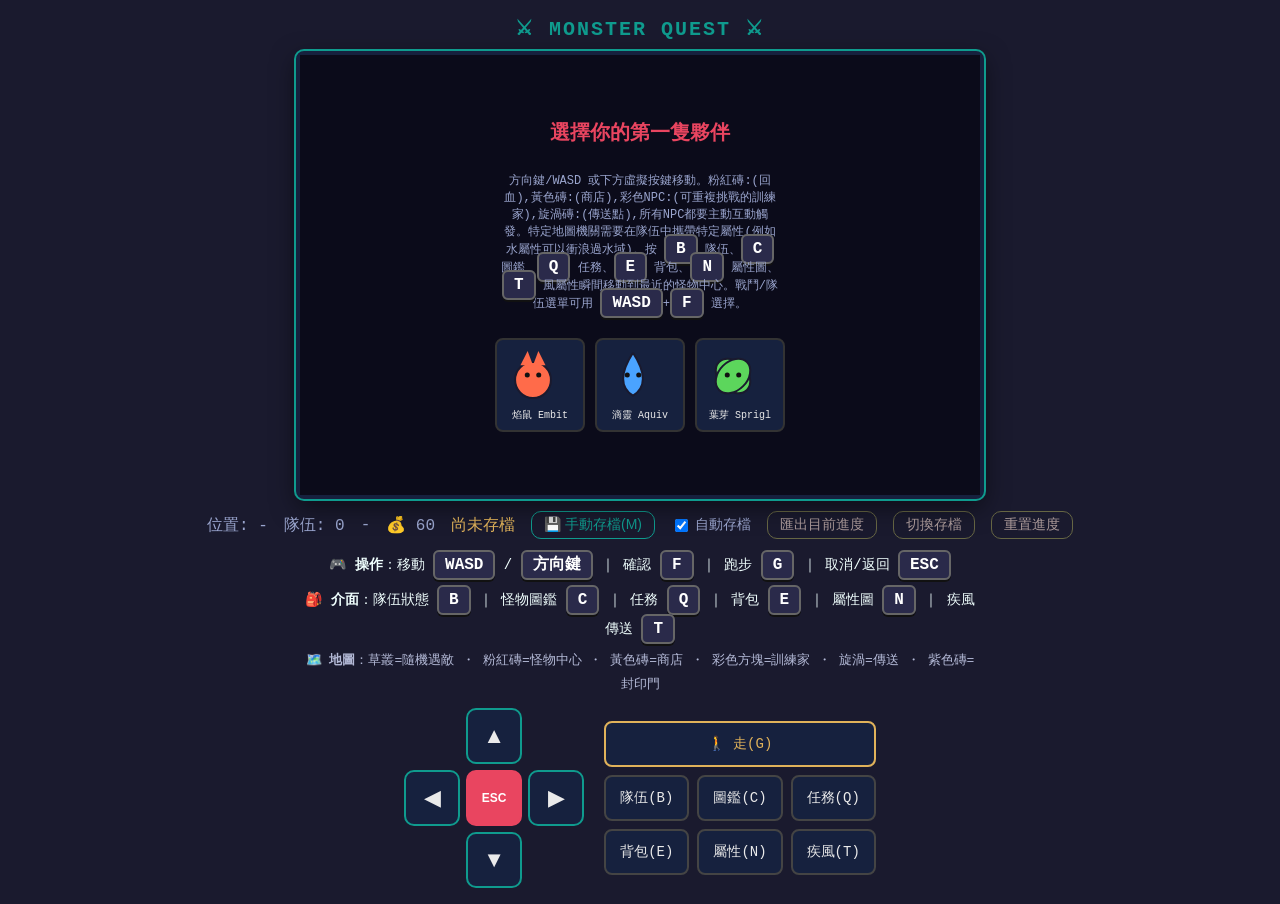
==== commit ca5c80ec: "Add files via upload" ====
--- a/index.html
+++ b/index.html
@@ -32,10 +32,8 @@
 /* 🌟 放大下方狀態列與提示詞 */
   #hud{ display:flex; gap:16px; margin-top:12px; font-size:16px; color:#9aa5ce; flex-wrap:wrap; justify-content:center; align-items:center; }
   #saveStatus{ color:var(--gold); font-size:16px; }
-  #controls{ margin-top:8px; font-size:14px; color:#666f9e; text-align:center; line-height:1.7; max-width:560px;}
-  kbd{ background:#2a2a4a; border:1px solid #444; border-radius:4px; padding:2px 8px; color:#eaeaea; font-size:14px; }
-  
-   kbd{ background:#2a2a4a; border:1px solid #444; border-radius:4px; padding:2px 8px; color:#eaeaea; font-size:14px; }
+#controls { margin-top:12px; font-size:14px; color:#F0FFFE; text-align:center; line-height:1.8; max-width:680px; }
+kbd { background:#2a2a4a; border:2px solid #666; border-radius:6px; padding:4px 10px; color:#ffffff; font-size:16px; font-weight:bold; box-shadow: 0 2px 0 #111; }  
     .overlay{ position:absolute; inset:0; display:none; flex-direction:column; padding:10px; }
   #battleOverlay{ background:linear-gradient(180deg,#1e2749,#0f1530); }
   .mon-row{ display:flex; justify-content:space-between; align-items:flex-end; flex:1; }
@@ -52,14 +50,14 @@
   .actBtn:disabled{ opacity:.3; cursor:not-allowed; }
   #moveList{ display:none; grid-template-columns:1fr 1fr; gap:6px; }
 /* 🌟 戰鬥中：圖鑑化換人介面 (佔據畫面 3/4) */
-  #swapList{ 
-    display:none; flex-direction:column; gap:8px; 
+#swapList { 
+    display:none; grid-template-columns: 1fr 1fr; gap:8px; /* 使用 grid 切成兩欄 */
     max-height:75vh; height:75vh; 
     overflow-y:auto; width:100%; 
     background:rgba(11, 11, 26, 0.95); padding:10px; border-radius:8px; 
     border:2px solid var(--accent2); z-index:100;
   }
-  .swapCard {
+    .swapCard {
     display:flex; align-items:center; background:var(--panel);
     border:1px solid #2a2a4a; border-radius:6px; padding:8px;
     cursor:pointer; text-align:left; transition:0.2s;
@@ -85,20 +83,23 @@
   .statInfo{ font-size:11px; line-height:1.5; flex:1; }
   .statInfo b{ color:var(--gold); }
   .typeTag{ display:inline-block; font-size:9px; padding:1px 5px; border-radius:3px; margin-left:4px; }
-  .dexGrid{ display:grid; grid-template-columns:repeat(4,1fr); gap:8px; padding:4px; }
-  #worldMapOverlay { background:rgba(8,10,26,.97); overflow-y:auto; }
+.dexGrid { display:grid; grid-template-columns:repeat(4, 1fr); gap:6px; padding:4px; }
+      #worldMapOverlay { background:rgba(8,10,26,.97); overflow-y:auto; }
   .mapGridCell { background:var(--panel); border:1px solid #2a2a4a; border-radius:6px; padding:10px 0; text-align:center; font-size:16px; font-weight:bold; color:#444; display:flex; flex-direction:column; justify-content:center; align-items:center; transition:0.2s; }
   .mapGridCell.visited { color:var(--text); border-color:#555; }
   .mapGridCell.teleport { cursor:pointer; border-color:var(--accent2); color:var(--accent2); background:#0f202b; box-shadow:0 0 8px rgba(15,155,142,0.4); }
   .mapGridCell.teleport:hover { background:var(--accent2); color:#0b0b1a; }
   .mapGridCell.current { background:var(--accent); color:#fff; border-color:var(--accent); box-shadow:0 0 10px rgba(233,69,96,0.6); }
-  .dexCard{ background:var(--panel); border-radius:6px; padding:6px; text-align:center; border:1px solid #2a2a4a; }
-  .dexCard.locked{ opacity:.35; }
-  .dexCard.seen{ opacity:.65; }
-  .dexCard canvas{ width:40px; height:40px; }
-  .dexCard div{ font-size:9px; margin-top:2px; }
-  .closeHint{ text-align:center; font-size:10px; color:#666f9e; margin-top:8px; }
-  #toast{
+.dexCard { 
+    background:var(--panel); border-radius:6px; padding:4px; 
+    border:1px solid #2a2a4a; 
+    display:flex; align-items:center; gap:6px; text-align:left; 
+  }
+  .dexCard.locked { opacity:.35; }
+  .dexCard.seen { opacity:.65; }
+  .dexCard canvas { width:40px; height:40px; flex-shrink:0; } /* 圖片大小稍微縮小適應四排 */
+  .dexCard div { font-size:10px; margin-top:0; line-height:1.3; word-break:break-all; } /* 字體微調避免跑版 */
+    #toast{
     position:absolute; bottom:20px; left:50%; transform:translateX(-50%);
     background:rgba(0,0,0,.85); color:#fff; padding:10px 24px; border-radius:24px;
     font-size:16px; font-weight:bold; opacity:0; transition:opacity .3s; pointer-events:none; white-space:nowrap; z-index:9999;
@@ -322,7 +323,7 @@
 
   <div id="startScreen" class="overlay">
     <h2>選擇你的第一隻夥伴</h2>
-    <p>用方向鍵/WASD 或下方虛擬按鍵移動。粉紅磚是怪物中心(回血),黃色磚是商店,彩色NPC是可重複挑戰的訓練家,旋渦磚是傳送點,紫色磚是封印之門(完成所有任務才能開啟),所有NPC都要主動互動觸發。隊伍裡有對應屬性的怪物,就能通過特定地圖機關(例如水屬性可以衝浪過水域)。按 <kbd>B</kbd> 隊伍、<kbd>C</kbd> 圖鑑、<kbd>Q</kbd> 任務、<kbd>E</kbd> 背包、<kbd>N</kbd> 屬性圖、<kbd>T</kbd> 風屬性瞬間移動到最近的怪物中心。戰鬥/隊伍選單可用 <kbd>WASD</kbd>+<kbd>F</kbd> 選擇。</p>
+    <p>方向鍵/WASD 或下方虛擬按鍵移動。粉紅磚:(回血),黃色磚:(商店),彩色NPC:(可重複挑戰的訓練家),旋渦磚:(傳送點),所有NPC都要主動互動觸發。特定地圖機關需要在隊伍中攜帶特定屬性(例如水屬性可以衝浪過水域)。按 <kbd>B</kbd> 隊伍、<kbd>C</kbd> 圖鑑、<kbd>Q</kbd> 任務、<kbd>E</kbd> 背包、<kbd>N</kbd> 屬性圖、<kbd>T</kbd> 風屬性瞬間移動到最近的怪物中心。戰鬥/隊伍選單可用 <kbd>WASD</kbd>+<kbd>F</kbd> 選擇。</p>
     <div class="starterRow" id="starterRow"></div>
   </div>
 
@@ -345,11 +346,16 @@
   <button id="resetBtn">重置進度</button>
 </div>
 <div id="controls">
-  移動 <kbd>↑↓←→</kbd>/<kbd>WASD</kbd> ・ 跑走切換 <kbd>G</kbd> ・狀態 <kbd>B</kbd> ・ 圖鑑 <kbd>C</kbd> ・ 任務 <kbd>Q</kbd> ・ 背包 <kbd>E</kbd> ・ 屬性圖 <kbd>N</kbd> ・ 疾風傳送 <kbd>T</kbd> ・
-  戰鬥/隊伍選單:<kbd>WASD</kbd>移動選取、<kbd>F</kbd>確認 ・
-  深綠色草叢隨機遇敵 ・ 粉紅磚=怪物中心 ・ 黃色磚=商店 ・ 彩色方塊=訓練家 ・ 旋渦磚=傳送點 ・ 紫色磚=封印之門
+  <div style="margin-bottom: 6px;">
+    🎮 <b>操作</b>：移動 <kbd>WASD</kbd> / <kbd>方向鍵</kbd> ｜ 確認 <kbd>F</kbd> ｜ 跑步 <kbd>G</kbd> ｜ 取消/返回 <kbd>ESC</kbd>
+  </div>
+  <div style="margin-bottom: 6px;">
+    🎒 <b>介面</b>：隊伍狀態 <kbd>B</kbd> ｜ 怪物圖鑑 <kbd>C</kbd> ｜ 任務 <kbd>Q</kbd> ｜ 背包 <kbd>E</kbd> ｜ 屬性圖 <kbd>N</kbd> ｜ 疾風傳送 <kbd>T</kbd>
+  </div>
+  <div style="color:#b3b9d6; font-size:13px;">
+    🗺️ <b>地圖</b>：草叢=隨機遇敵 ・ 粉紅磚=怪物中心 ・ 黃色磚=商店 ・ 彩色方塊=訓練家 ・ 旋渦=傳送 ・ 紫色磚=封印門
+  </div>
 </div>
-
 <div id="touchControls">
   <div id="dpad">
     <button class="dpadBtn" id="dpadUp" style="grid-area:up;">▲</button>
@@ -458,6 +464,12 @@
             GameState.player = player = data.player || { mapId: data.mapId || 'map1', x: data.pos?.x ?? 2, y: data.pos?.y ?? 2, coins: data.coins ?? 60 };
             GameState.player.totalSteps = data.player?.totalSteps || data.totalSteps || 0;
             GameState.player.totalEarnedCoins = data.player?.totalEarnedCoins || data.totalEarnedCoins || 0;
+            // 👇 🌟 加入圖鑑自動修復邏輯：掃描隊伍與倉庫，確保擁有的怪獸絕對有登錄進圖鑑
+            party.forEach(m => { if(m.speciesId) { dex.add(m.speciesId); seenDex.add(m.speciesId); } });
+            storageBox.forEach(m => { if(m.speciesId) { dex.add(m.speciesId); seenDex.add(m.speciesId); } });
+            if(GameState.party.traveler) {
+                GameState.party.traveler.forEach(m => { if(m.speciesId) { dex.add(m.speciesId); seenDex.add(m.speciesId); } });
+            }
             GameState.inventory = data.inventory || { potion: 2, candy: 1, fullHeal: 1, paintPotion: data.inventory?.paintPotion || 0 };
 
             const restore = (list) => list.map(m => {
@@ -679,8 +691,8 @@
                     setTimeout(()=> endBattle(null), 1000);
                     return;
                 }
-            } else if(Math.random() > effectiveAcc(p, move, wild)){
-                wild.lastMoveMissed = true;
+} else if(!checkHit(p, move, wild)){
+                  wild.lastMoveMissed = true;
                 if(move.accuracyStack) wild.honeMissCount = (wild.honeMissCount || 0) + 1;
                 
                 let missMsg = prefix + `${(currentTrainer?currentTrainer.name+' 的 ':'野生')} ${MonsterUtil.species(wild).name} 使出 ${move.name},但沒有命中!`;
@@ -985,8 +997,8 @@
                 renderBattle();
                 showBattleControls(); 
                 return;
-            } else if(Math.random() > effectiveAcc(wild, move, p)){
-                wild.lastMoveMissed = true;
+} else if(!checkHit(wild, move, p)){
+                  wild.lastMoveMissed = true;
                 if(move.accuracyStack) wild.honeMissCount = (wild.honeMissCount || 0) + 1;
                 log(prefix + `${(currentTrainer?currentTrainer.name+' 的 ':'野生')} ${MonsterUtil.species(wild).name} 使出 ${move.name},但沒有命中!`);
             } else {
@@ -1330,15 +1342,55 @@
                     } else {
                         events.push(`領悟了${moveDisplayName(ls.moveId,m)}(可找回憶師替換)`);
                     }
-                });                if(spNow.evolvesTo && m.level>=spNow.evolveLevel){
-                    const newSp = SPECIES.find(s=>s.id===spNow.evolvesTo);
+                });                
+// 🌟 新版萬能進化判定引擎
+                let evolvedToId = null;
+
+                // 1. 檢查是否有自訂的特殊進化邏輯 (多條件判定)
+                if (spNow.evolutions) {
+                    for (let evo of spNow.evolutions) {
+                        if (m.level >= evo.level) {
+                            let canEvolve = true;
+                            if (evo.reqBond && (m.bond || 0) < evo.reqBond) canEvolve = false;
+                            if (evo.reqWeather && (typeof WeatherManager !== 'undefined') && WeatherManager.getOverworldWeather(GameState.player.mapId) !== evo.reqWeather) canEvolve = false;
+                            if (evo.reqItem && (GameState.inventory[evo.reqItem] || 0) <= 0) canEvolve = false;
+                            if (evo.reqMap && !evo.reqMap.includes(GameState.player.mapId)) canEvolve = false;
+                            if (evo.reqStat) {
+                                if (evo.reqStat === 'atk>def' && m.atk <= m.def) canEvolve = false;
+                                if (evo.reqStat === 'def>=atk' && m.def < m.atk) canEvolve = false;
+                            }
+                            if (evo.reqSteps && (GameState.player.totalSteps || 0) < evo.reqSteps) canEvolve = false;
+                            if (evo.reqStatus && m.status !== evo.reqStatus) canEvolve = false;
+                            if (evo.reqMove && (!m.moves.includes(evo.reqMove) && !(m.moveHistory||[]).includes(evo.reqMove))) canEvolve = false;
+
+                            if (canEvolve) {
+                                evolvedToId = evo.to;
+                                // 若設定為消耗道具進化，則扣除道具
+                                if (evo.consumeItem) GameState.inventory[evo.reqItem]--;
+                                break; // 找到第一個符合條件的型態就跳出
+                            }
+                        }
+                    }
+                } 
+                // 2. 兼容舊版的單一等級進化
+                else if (spNow.evolvesTo && m.level >= spNow.evolveLevel) {
+                    evolvedToId = spNow.evolvesTo;
+                }
+
+                // 🌟 執行進化處理
+                if (evolvedToId) {
+                    const newSp = SPECIES.find(s => s.id === evolvedToId);
                     m.speciesId = newSp.id;
                     dex.add(newSp.id); seenDex.add(newSp.id);
+                    
                     const newStats = computeStats(newSp, m.level, m.iv);
-                    m.maxHp = newStats.maxHp; m.atk = newStats.atk; m.def = newStats.def; m.hp = m.maxHp;
+                    m.maxHp = newStats.maxHp; m.atk = newStats.atk; m.def = newStats.def; 
+                    m.hp = m.maxHp; // 進化後恢復體力
+                    m.status = null; // 進化時解除異常狀態
+                    
                     events.push(`✨進化成了${newSp.name}!`);
-                }
-            }
+                    spNow = newSp; // 更新當前迴圈的物種基準，避免錯誤
+                }            }
             const sp = MonsterUtil.species(m);
             const line = `${sp.name} 獲得 ${gain} 經驗值!` + (leveled?` 升到了 Lv.${m.level}!`:'') + events.join(' ');
             if(i===GameState.party.activeIndex) firstMsg += line; else extraMsgs.push(line);
@@ -1349,19 +1401,29 @@
         }
         updateHud();
 
-        if(isTrainer && trainerTeamQueue.length>0){
+if(isTrainer && trainerTeamQueue.length>0){
             setTimeout(()=>{
                 const nextMon = trainerTeamQueue.shift();
                 this.state.enemy = nextMon; // 更新 BM 狀態
                 wild = nextMon; // 相容全域
                 seenDex.add(nextMon.speciesId);
-                log(`${currentTrainer.name} 派出了 ${MonsterUtil.species(nextMon).name}(Lv.${nextMon.level})!`);
+                
+                let msg = `${currentTrainer.name} 派出了 ${MonsterUtil.species(nextMon).name}(Lv.${nextMon.level})!`;
+                
+                // 🌟 修正：敵方觸發上場特性 (如威嚇)
+                const p = party[GameState.party.activeIndex];
+                const entryRes = runPassiveEvent('onEntry', nextMon, p);
+                if (entryRes && entryRes.messages && entryRes.messages.length > 0) {
+                    msg += ' ' + entryRes.messages.join(' ');
+                }
+                
+                log(msg);
                 renderBattle();
                 showBattleControls();
             }, 2000);
             return;
         }
-        if(isTrainer && trainerTeamQueue.length===0){
+                if(isTrainer && trainerTeamQueue.length===0){
             trainersDefeated.add(currentTrainer.id);
             if(currentTrainer.id === 'boss_origindra'){
                 setTimeout(()=>{ log(`✨ 始源龍認可了你的實力！請開啟【任務(Q)】介面領取牠！`); }, 2000);
@@ -1434,8 +1496,11 @@
         const newName = MonsterUtil.species(newMon).name;
         
         let msg = `收回了 ${oldName},派出 ${newName}!`;
-        if(checkSnowSummon(newMon)) msg += ' ❄️天氣變成了雪!';
-        
+// 🌟 修正：觸發上場特性 (包含威嚇、天氣呼喚等)
+        const entryRes = runPassiveEvent('onEntry', newMon, this.state.enemy);
+        if (entryRes && entryRes.messages && entryRes.messages.length > 0) {
+            msg += ' ' + entryRes.messages.join(' ');
+        }        
         log(msg);
         renderBattle();
         setTimeout(enemyTurn, 900); // 這裡依然會呼叫你全域包裝好的 enemyTurn
@@ -1477,8 +1542,7 @@
     document.getElementById('controlsBlocker').style.display = 'none';    
     const swapList = document.getElementById('swapList');
     swapList.innerHTML = '';
-    swapList.style.display = 'flex';
-
+swapList.style.display = 'grid';
     // 取得當前敵方屬性以計算相剋
     const wildMon = (typeof BattleManager !== 'undefined' && BattleManager.state.enemy) ? BattleManager.state.enemy : (typeof wild !== 'undefined' ? wild : null);
     const wType = wildMon ? effectiveType(wildMon) : 'none';
@@ -1561,16 +1625,19 @@
 // ==========================================
 // 🎯 統一版命中率計算系統 (輸出 0.0 ~ 1.0 的小數)
 // ==========================================
-function effectiveAcc(attacker, move, defender) {
-    // 1. 取得基礎命中率 (防呆：同時支援 move.acc 與 move.acc)
+// ==========================================
+// 🎯 統一版命中率計算與判定系統 (直接回傳 true/false)
+// ==========================================
+function checkHit(attacker, move, defender) {
+    // 1. 取得基礎命中率 (防呆：同時支援 move.acc 與 move.accuracy)
     let baseAcc = 1.0; // 預設必中
     if (move.acc !== undefined) {
-        baseAcc = move.acc > 1 ? move.acc / 100 : move.acc; // 若不小心寫成 95，自動轉為 0.95
+        baseAcc = move.acc > 1 ? move.acc / 100 : move.acc;
     } else if (move.accuracy !== undefined) {
         baseAcc = move.accuracy > 1 ? move.accuracy / 100 : move.accuracy;
     }
 
-    if (move.alwaysHit) return 1.0;
+    if (move.alwaysHit) return true; // 必中招式直接回傳 true
 
     // 2. 建立命中 Context，將小數轉為整數百分比 (0~100) 方便特性做加減
     const ctx = {
@@ -1579,7 +1646,7 @@
         move: move,
         moveType: move.type,
         weather: currentWeather,
-        accuracy: baseAcc * 100, // 轉成 95
+        accuracy: baseAcc * 100, // 轉成例如 95
         guaranteedHit: false
     };
 
@@ -1589,7 +1656,7 @@
         runPassiveEvent('beforeHitCheck', defender, attacker, ctx);
     }
 
-    if (ctx.guaranteedHit) return 1.0;
+    if (ctx.guaranteedHit) return true;
 
     // 4. 處理天氣影響 (例如濃霧 -20% 命中)
     if (currentWeather && currentWeather.id === 'fog') {
@@ -1607,8 +1674,9 @@
         ctx.accuracy -= attacker.accDebuff;
     }
 
-    // 7. 將最終的百分比 (例如 75) 轉回小數 (0.75) 給系統判定，並確保鎖在 0~1 之間
-    return Math.max(0, Math.min(1.0, ctx.accuracy / 100));
+    // 7. 將最終的百分比轉回小數 (0.0~1.0)，並直接進行亂數判定
+    const finalAcc = Math.max(0, Math.min(1.0, ctx.accuracy / 100));
+    return Math.random() <= finalAcc;
 }
 // ==========================================
 // 🗺️ 地圖與移動管理器 (Map Manager)
@@ -2298,13 +2366,9 @@
   { id:'65',  name:'土靈 Terran',   type:'earth',   color:'#8a6a4a', accent:'#c9a878', shape:'round',  baseHp:48, baseAtk:8,  baseDef:15, passive:'regen' },
   { id:'66',  name:'雷角 Voltan',   type:'thunder', color:'#f0c020', accent:'#fff0a0', shape:'zap',     baseHp:39, baseAtk:13, baseDef:9,  passive:'guts' },
   // ↓全新原創怪物(一般野生就會遇到)
-  { id:'67', name:'塵怪 Dustling', type:'earth', color:'#c9a878', accent:'#efe0c0', shape:'square', baseHp:43, baseAtk:10, baseDef:13, passive:'thick_skin' },
   { id:'68', name:'鰭光 Luminfin', type:'light', color:'#ffdf7a', accent:'#fffde0', shape:'crystal',   baseHp:36, baseAtk:12, baseDef:9,  passive:'friendly' },
-  { id:'69', name:'機板獸 Bordroid', type:'fire', color:'#DE3222', accent:'#ffb347', shape:'board', baseHp:38, baseAtk:13, baseDef:11, passive:'thick_skin' },
-  { id:'70', name:'黑箱獸 Blackbox', type:'dark', color:'#200000', accent:'#441169', shape:'square', outlineColor:'#ffffff', eyeColor:'#ffffff', baseHp:37, baseAtk:12, baseDef:10, passive:'pitchDarkGuard' },
   { id:'71',   name:'蛛靈 Spidra',    type:'dark',  color:'#200000', accent:'#492366', outlineColor:'#E3F9FC', shape:'spider',   baseHp:34, baseAtk:13, baseDef:8,  passive:'poisonImmune' },
   { id:'72', name:'妖菇 Mystroom',  type:'dark',  color:'#EAA4EB', accent:'#EBD4A4', shape:'mushroomb', baseHp:36, baseAtk:12, baseDef:10, passive:'statusExploit' },
-  { id:'73',   name:'飛輪獸 Cyclon',  type:'earth', color:'#F2EAA2', accent:'#fff8d9', outlineColor:'#E3F9FC', shape:'bike',     baseHp:35, baseAtk:11, baseDef:9,  passive:'expBoost' },
   { id:'74',  name:'陶甕獸 Urnling', type:'earth', color:'#D6A754', accent:'#f0d9a0', shape:'vase',     baseHp:33, baseAtk:12, baseDef:11, passive:'guts' },
   { id:'75',  name:'疊塊獸 Blockon', type:'earth', color:'#705119', accent:'#915D37', shape:'blocks',   baseHp:44, baseAtk:9,  baseDef:14, passive:'sandstormCure' },
   { id:'76',   name:'Gerator',  type:'ice', color:'#99F2E2', accent:'#b39ddb', outlineColor:'#ecf0f1', shape:'refrigerator', baseHp:42, baseAtk:9,  baseDef:14, passive:'waterAbsorbDef' },
@@ -2318,7 +2382,7 @@
   { id:'04',   name:'Fuyuka',          type:'thunder', color:'#ffe98a', accent:'#fff0a0', outlineColor:'#ecf0f1', shape:'floor_lamp',   baseHp:40, baseAtk:13, baseDef:9,  passive:'lightShield' },
   { id:'05',   name:'Ranper',          type:'thunder', color:'#ffe98a', accent:'#fff0a0', outlineColor:'#ffffff', shape:'head_lamp',    baseHp:34, baseAtk:14, baseDef:8,  passive:'dazzling' },
   { id:'06',   name:'Doutain',         type:'thunder', color:'#FCE490', accent:'#FFFE14', outlineColor:'#ecf0f1', shape:'lighthouse',   baseHp:48, baseAtk:10, baseDef:15, passive:'illuminate' },
-  { id:'07',   name:'提灯chouchin',    type:'fire',    color:'#ff6b4a', accent:'#FFFE4D', outlineColor:'#FFFE0A', shape:'lantern_2',    baseHp:36, baseAtk:14, baseDef:7,  passive:'steady' },
+  { id:'07',   name:'提灯chouchin',    type:'fire',    color:'#FFFE0A', accent:'#FFFE4D', outlineColor:'#ff6b4a', shape:'lantern_2',    baseHp:36, baseAtk:14, baseDef:7,  passive:'steady' },
   { id:'08',   name:'Fuusen',          type:'fire',    color:'#FF7E1A', accent:'#ffb347', outlineColor:'#F7D499', shape:'air_balloon',  baseHp:55, baseAtk:10, baseDef:5,  passive:'levitate' },
   { id:'09',   name:'Rousoku',         type:'fire',    color:'#ff6b4a', accent:'#ffb347', outlineColor:'#ecf0f1', shape:'candle',       baseHp:28, baseAtk:17, baseDef:6,  passive:'firelight' },
   { id:'10',   name:'Kacyo',           type:'fire',    color:'#ff6b4a', accent:'#ffb347', outlineColor:'#F0A932', shape:'butterfly_3',  baseHp:32, baseAtk:15, baseDef:7,  passive:'guts' },
@@ -2327,7 +2391,6 @@
   { id:'13',   name:'Haa',             type:'water',   color:'#BAC9D4', accent:'#6B3C18', outlineColor:'#CFB180', shape:'shrimp',       baseHp:30, baseAtk:16, baseDef:7,  passive:'firstStrike' },
   { id:'14',   name:'Turizao',         type:'water',   color:'#C1FA98', accent:'#6B3C18', outlineColor:'#ecf0f1', shape:'fishing_rod',  baseHp:35, baseAtk:14, baseDef:8,  passive:'sunnyPower' },
   { id:'15',   name:'Hakuchyo',        type:'water',   color:'#F7FDFF', accent:'#6B3C18', outlineColor:'#ecf0f1', shape:'swan',         baseHp:42, baseAtk:11, baseDef:10, passive:'rainSummon' },
-  { id:'16',   name:'雛鶏 Suukei',     type:'wind',    color:'#FCFC9F', accent:'#6B3C18', outlineColor:'#FFB575', shape:'chick',        baseHp:32, baseAtk:12, baseDef:6,  passive:'wakeUp' , noEyes: true},
   { id:'17',   name:'Funsui',          type:'water',   color:'#5FC5F5', accent:'#6B3C18', outlineColor:'#ecf0f1', shape:'fountain',     baseHp:46, baseAtk:9,  baseDef:13, passive:'purity' },
   { id:'18',   name:'珊瑚 Sango',      type:'water',   color:'#65D2F7', accent:'#92F793', outlineColor:'#ecf0f1', shape:'coral',        baseHp:38, baseAtk:8,  baseDef:18, passive:'waterAbsorbDef' },
   { id:'19',   name:'Seoi bam',        type:'water',   color:'#A8A8A8', accent:'#6B3C18', outlineColor:'#ecf0f1', shape:'water_pump',   baseHp:42, baseAtk:13, baseDef:11, passive:'wheelAtk' },
@@ -2377,7 +2440,13 @@
   // === ⚪ 無屬性 (None) ===
   { id:'55', name:'沉思椅 Chairmind',      type:'none', color:'#D2B48C', accent:'#F5DEB3', outlineColor:'#8B4513', shape:'chair',               baseHp:48, baseAtk:8,  baseDef:16, passive:'wheelDef' },
   { id:'56', name:'守護盾 Aegishield',     type:'none', color:'#C0C0C0', accent:'#E6E6FA', outlineColor:'#708090', shape:'shield',              baseHp:45, baseAtk:9,  baseDef:18, passive:'shieldBash' },
-  { id:'57', name:'幾何角 Rhombite',       type:'none', color:'#48D1CC', accent:'#AFEEEE', outlineColor:'#008B8B', shape:'3rhombic_120degrees', baseHp:40, baseAtk:14, baseDef:12, passive:'copycat' },
+  // === 新增形狀怪獸 (ID 84 ~ 89) ===
+  { id:'84', name:'爆炎糖 Bonfire', type:'fire', color:'#FF4500', accent:'#FFD700', shape:'candy', baseHp:35, baseAtk:16, baseDef:8, passive:'guts' },
+  { id:'85', name:'幻夢糖 Mystcandy', type:'light', color:'#FF69B4', accent:'#FFE4E1', outlineColor:'#8B008B', shape:'candy', baseHp:42, baseAtk:10, baseDef:12, passive:'friendly' },
+  { id:'86', name:'翠葉刃 Leafblade', type:'wood', color:'#32CD32', accent:'#98FB98', shape:'leaf2', baseHp:38, baseAtk:15, baseDef:9, passive:'swift' },
+  { id:'87', name:'露水葉 Dewleaf', type:'water', color:'#00BFFF', accent:'#E0FFFF', shape:'leaf2', baseHp:45, baseAtk:11, baseDef:14, passive:'regen' },
+  { id:'88', name:'石卒 Pawnrock', type:'earth', color:'#8B4513', accent:'#DEB887', shape:'chess', baseHp:48, baseAtk:12, baseDef:16, passive:'thick_skin' },
+  { id:'89', name:'影騎 Darknight', type:'dark', color:'#2F4F4F', accent:'#8B008B', outlineColor:'#E6E6FA', shape:'chess', baseHp:40, baseAtk:14, baseDef:10, passive:'intimidate' },
   // ↓進化型(不會野生出現,只能靠既有怪物升級變成)
   { id:'80',  name:'焰狼 Emberex',   type:'fire',    color:'#e8401a', accent:'#ff9d4d', shape:'round',   baseHp:56, baseAtk:19, baseDef:13, passive:'guts',       evolved:true },
   { id:'81',  name:'潮靈 Aquarus',   type:'water',   color:'#2a6fd6', accent:'#a8d8ff', shape:'drop',    baseHp:60, baseAtk:16, baseDef:16, passive:'waterAbsorbDef',      evolved:true },
@@ -2391,7 +2460,44 @@
   {id:'92', name:'深淵海神 Leviathan', type:'water',color:'#000080', accent:'#00FFFF', outlineColor:'#000000', shape:'abyssal_whale', baseHp:60, baseAtk:15, baseDef:18, passive:'rainRegen', legendary:true },
   {id:'93', name:'天雷聖鳥 Thunderbird', type:'thunder',color:'#FFD700', accent:'#FFFFFF', outlineColor:'#DAA520', shape:'thunder_bird',baseHp:50, baseAtk:20, baseDef:15, passive:'chargeUp', legendary:true },
   {id:'95', name:'虛空神機 Voidgear', type:'none',color:'#E6E6FA', accent:'#FFFFFF', outlineColor:'#4B0082', shape:'sacred_gear',baseHp:60, baseAtk:14, baseDef:20, passive:'purity' , legendary:true },
-  { id:'96', name:'冰河猛瑪 Glacioth', type:'ice', color:'#E0FFFF', accent:'#00FFFF', outlineColor:'#4682B4', shape:'ice_mammoth', baseHp:88, baseAtk:16, baseDef:22, passive:'snowSummon', legendary:true }
+  { id:'96', name:'冰河猛瑪 Glacioth', type:'ice', color:'#E0FFFF', accent:'#00FFFF', outlineColor:'#4682B4', shape:'ice_mammoth', baseHp:88, baseAtk:16, baseDef:22, passive:'snowSummon', legendary:true },
+// 替換這 6 隻怪獸的設定 (加入了 evolutions 陣列)
+  { id:'69', name:'機板獸 Bordroid', type:'fire', color:'#DE3222', accent:'#ffb347', shape:'board', baseHp:38, baseAtk:13, baseDef:11, passive:'thick_skin', evolutions:[{level:30, reqItem:'ta', consumeItem:true, to:'101'},{level:30, reqItem:'tb', consumeItem:true, to:'101'},{level:30, reqItem:'tc', consumeItem:true, to:'101'},{level:30, reqItem:'td', consumeItem:true, to:'101'}] },
+  { id:'67', name:'塵怪 Dustling', type:'earth', color:'#c9a878', accent:'#efe0c0', shape:'square', baseHp:43, baseAtk:10, baseDef:13, passive:'thick_skin', evolutions:[{level:28, reqMap:['map10'], to:'102'}] },
+  { id:'57', name:'幾何角 Rhombite', type:'none', color:'#48D1CC', accent:'#AFEEEE', outlineColor:'#008B8B', shape:'3rhombic_120degrees', baseHp:40, baseAtk:14, baseDef:12, passive:'copycat', evolutions:[{level:30, reqStat:'atk>def', to:'103'},{level:30, reqStat:'def>=atk', to:'104'}] },
+  { id:'70', name:'黑箱獸 Blackbox', type:'dark', color:'#200000', accent:'#441169', shape:'square', outlineColor:'#ffffff', eyeColor:'#ffffff', baseHp:37, baseAtk:12, baseDef:10, passive:'pitchDarkGuard', evolutions:[{level:30, reqStatus:'paralysis', to:'105'}] },
+  { id:'16', name:'雛鶏 Suukei', type:'wind', color:'#FCFC9F', accent:'#6B3C18', outlineColor:'#FFB575', shape:'chick', baseHp:32, baseAtk:12, baseDef:6, passive:'wakeUp', noEyes:true, evolutions:[{level:25, reqMove:'mercyStrike', to:'106'}] },
+  { id:'73', name:'飛輪獸 Cyclon', type:'earth', color:'#F2EAA2', accent:'#fff8d9', outlineColor:'#E3F9FC', shape:'bike', baseHp:35, baseAtk:11, baseDef:9, passive:'expBoost', evolutions:[{level:35, reqSteps:5000, to:'100'}] },
+// 15 Hakuchyo (天鵝) -> 等級26 + 雨天進化
+  { id:'15', name:'Hakuchyo', type:'water', color:'#F7FDFF', accent:'#6B3C18', outlineColor:'#ecf0f1', shape:'swan', baseHp:42, baseAtk:11, baseDef:10, passive:'rainSummon', evolutions:[{level:26, reqWeather:'rain', to:'108'}] },
+  // 08 Fuusen (熱氣球) -> 等級30 + 灼傷狀態進化 (浴火重生)
+  { id:'08', name:'Fuusen', type:'fire', color:'#FF7E1A', accent:'#ffb347', outlineColor:'#F7D499', shape:'air_balloon', baseHp:55, baseAtk:10, baseDef:5, passive:'levitate', evolutions:[{level:30, reqStatus:'burn', to:'109'}] },
+  // 35 Cleavolt (菜刀) -> 等級35 + 消耗道具「玻璃劍」進化 (吞噬裝備)
+  { id:'35', name:'Cleavolt', type:'earth', color:'#A9A9A9', accent:'#E6E6FA', outlineColor:'#4682B4', shape:'cleaver', baseHp:38, baseAtk:18, baseDef:6, passive:'underdogAtk', evolutions:[{level:35, reqItem:'glassSword', consumeItem:true, to:'110'}] },
+// 02 Semile (LED燈) -> 等級28 + 在雷暴聖殿(map7)進化 (聖地共鳴)
+  { id:'02', name:'Semile', type:'thunder', color:'#ffe98a', accent:'#fff0a0', outlineColor:'#ffffff', shape:'led_light', baseHp:35, baseAtk:15, baseDef:7, passive:'chargeUp', evolutions:[{level:28, reqMap:['map7'], to:'111'}] },
+  // ↓ 全新多條件進化型 (不會野生出現)
+  { id:'101', name:'核心戰機 Coreborg', type:'fire', color:'#DE3222', accent:'#00E5FF', shape:'blocks', baseHp:55, baseAtk:20, baseDef:18, passive:'chargeUp', evolved:true },
+  { id:'102', name:'熔岩巨像 Magmalith', type:'fire', color:'#e8401a', accent:'#d8c49a', shape:'square', baseHp:65, baseAtk:16, baseDef:22, passive:'ironWall', evolved:true },
+  { id:'103', name:'銳鋒角', type:'none', color:'#48D1CC', accent:'#ff4500', shape:'crystal', baseHp:45, baseAtk:26, baseDef:11, passive:'firstStrike', evolved:true },
+  { id:'104', name:'巨神碑', type:'none', color:'#48D1CC', accent:'#8B4513', shape:'square', baseHp:60, baseAtk:12, baseDef:25, passive:'shieldBash', evolved:true },
+  { id:'105', name:'過載魔盒 Overload', type:'dark', color:'#111111', accent:'#ff00ff', outlineColor:'#ff00ff', shape:'square', baseHp:50, baseAtk:24, baseDef:14, passive:'intimidate', evolved:true },
+  { id:'106', name:'仁義武禽', type:'wind', color:'#FCFC9F', accent:'#e94560', outlineColor:'#e94560', shape:'crow', baseHp:55, baseAtk:18, baseDef:15, passive:'steady', evolved:true },
+  { id:'100', name:'狂飆重機 Motorock', type:'earth', color:'#A0522D', accent:'#ff0000', shape:'bike', baseHp:55, baseAtk:18, baseDef:17, passive:'swift', evolved:true },
+{ id:'107', name:'網域魔蛛 Cyberarach', type:'dark', color:'#111111', accent:'#00FF00', outlineColor:'#00FF00', shape:'spider', baseHp:55, baseAtk:22, baseDef:12, passive:'statusExploit', evolved:true },
+// ↓ 更多全新多條件進化型
+  // 108 暴雨嵐鳥 (水天鵝的雨中狂暴型態)
+  { id:'108', name:'暴雨嵐鳥 Stormswan', type:'water', color:'#1e3a8a', accent:'#00ffff', outlineColor:'#00ffff', shape:'swan', baseHp:60, baseAtk:25, baseDef:12, passive:'rainPower', evolved:true },
+  // 109 爆燃飛船 (熱氣球在灼傷時爆發的型態)
+  { id:'109', name:'爆燃飛船 Zeppelin', type:'fire', color:'#8b0000', accent:'#ff4500', outlineColor:'#ff0000', shape:'air_balloon', baseHp:75, baseAtk:22, baseDef:10, passive:'firelight', evolved:true },
+  // 110 琉璃斬破刃 (吸收玻璃劍後化作極致攻擊的大劍)
+  { id:'110', name:'琉璃斬破刃 Glasscleaver', type:'earth', color:'#e0ffff', accent:'#ffffff', outlineColor:'#ffffff', shape:'cleaver', baseHp:50, baseAtk:32, baseDef:5, passive:'keenEye', evolved:true },
+  // 111 霓虹巨塔 (LED燈在雷暴聖殿吸收能量變成的發電塔)
+  { id:'111', name:'霓虹巨塔 Neontower', type:'thunder', color:'#000000', accent:'#00ff00', outlineColor:'#00ff00', shape:'tower', baseHp:65, baseAtk:18, baseDef:24, passive:'dazzling', evolved:true },
+// 112 電馭駭兔 (由 36 Zapbit 變異)
+  { id:'112', name:'電馭駭兔 Cyberabbit', type:'thunder', color:'#111111', accent:'#00FFFF', outlineColor:'#00FFFF', shape:'rabbit', baseHp:50, baseAtk:28, baseDef:12, passive:'swift', evolved:true },
+  // 113 全知網椅 (由 55 沉思椅 變異)
+  { id:'113', name:'全知網椅 ThroneNet', type:'none', color:'#111111', accent:'#FF00FF', outlineColor:'#FF00FF', shape:'chair', baseHp:70, baseAtk:15, baseDef:25, passive:'ironWall', evolved:true },
 ];
 
 // 取得當前生效的特性（支援基因複製）
@@ -2508,11 +2614,9 @@
       ctx.moveTo(0, -s*0.7); ctx.lineTo(s*0.7, s*1.0); ctx.lineTo(-s*0.7, s*1.0); 
       ctx.closePath();
       ctx.fill(); ctx.stroke();
-      
       ctx.beginPath();
       ctx.arc(0, -s*0.5, s*0.35, 0, Math.PI*2);
       ctx.fill(); ctx.stroke();
-      
       ctx.beginPath();
       ctx.arc(0, -s*0.4, s*0.7, 0, Math.PI*2); ctx.fill(); // big round
       ctx.stroke();
@@ -2561,6 +2665,24 @@
       }
       ctx.closePath(); ctx.fill(); ctx.stroke();
     },
+    candy(ctx, s, species, overrideColor) {
+  ctx.beginPath(); ctx.moveTo(-s*0.7, -s*0.75); ctx.lineTo(s*0.7, -s*0.75); ctx.lineTo(0, -s*0.3); ctx.closePath(); ctx.fill(); ctx.stroke();
+  ctx.beginPath(); ctx.moveTo(0, s*0.3); ctx.lineTo(s*0.7, s*1.15); ctx.lineTo(-s*0.7, s*1.15); ctx.closePath(); ctx.fill(); ctx.stroke();
+  ctx.beginPath(); ctx.arc(0, 0, s*0.35, 0, Math.PI*2); ctx.fill(); ctx.stroke();
+},
+      leaf2(ctx, s, species, overrideColor) {
+          ctx.beginPath();
+          ctx.moveTo(0, -s*1.2); ctx.quadraticCurveTo(s*0.8, -s*0.2, 0, s*1.0);
+          ctx.quadraticCurveTo(-s*0.8, -s*0.2, 0, -s*1.2); ctx.closePath();
+          ctx.fill(); ctx.stroke();
+          ctx.strokeStyle='rgba(255,255,255,.5)';
+          ctx.beginPath(); ctx.moveTo(0, -s*1.2); ctx.lineTo(0, s*1.4); ctx.stroke();
+},
+mushroom2(ctx, s, species, overrideColor) {
+  ctx.beginPath(); ctx.rect(-s*0.25, 0, s*0.5, s*0.8); ctx.fill(); ctx.stroke();
+  ctx.beginPath(); ctx.arc(0, 0, s*0.8, Math.PI, 0); ctx.lineTo(s*0.8, s*0.1); ctx.lineTo(-s*0.8, s*0.1); ctx.closePath(); ctx.fill(); ctx.stroke();
+  ctx.beginPath(); ctx.arc(-s*0.4, -s*0.3, s*0.15, 0, Math.PI*2); ctx.stroke(); ctx.beginPath(); ctx.arc(s*0.3, -s*0.4, s*0.1, 0, Math.PI*2); ctx.stroke(); ctx.beginPath(); ctx.arc(0, -s*0.6, s*0.12, 0, Math.PI*2); ctx.stroke();
+},
     ice_mammoth(ctx, s, species, overrideColor) {
       ctx.beginPath(); ctx.ellipse(-s*0.9, -s*0.2, s*0.4, s*0.8, -0.3, 0, Math.PI*2); ctx.fill(); ctx.stroke();
       ctx.beginPath(); ctx.ellipse(s*0.9, -s*0.2, s*0.4, s*0.8, 0.3, 0, Math.PI*2); ctx.fill(); ctx.stroke();
@@ -4130,7 +4252,7 @@
   { id:'npc_code_8', mapId:'map22', x:26, y:6, name:'Reiziger Bram', color:'#a030e0', kind:'tradeCode' }, // 荷蘭 (旅人 布拉姆)
 
   // === 📦 倉庫管理員 (Storage Managers) - 總共 8 位 ===
-  { id:'npc_storage_1', mapId:'map2', x:5, y:13, name:'Wächter Hans', color:'#5a8fd6', kind:'storage' }, // 德國 (守衛 漢斯)
+  { id:'npc_storage_1', mapId:'map2', x:3, y:9, name:'Wächter Hans', color:'#5a8fd6', kind:'storage' }, // 德國 (守衛 漢斯)
   { id:'npc_storage_2', mapId:'map1', x:14, y:5, name:'Custode Marco', color:'#5a8fd6', kind:'storage' }, // 義大利 (保管人 馬可)
   { id:'npc_storage_3', mapId:'map8', x:18, y:15, name:'Gardien Hugo', color:'#5a8fd6', kind:'storage' }, // 法國 (守衛 雨果)
   { id:'npc_storage_4', mapId:'map11', x:28, y:10, name:'Guardião Joao', color:'#5a8fd6', kind:'storage' }, // 葡萄牙/巴西 (守護者 若昂)
@@ -4443,7 +4565,7 @@
         mctx.beginPath(); mctx.rect(x * TILE, y * TILE, TILE, TILE); mctx.clip();
         mctx.strokeStyle = 'rgba(15, 11, 126, 0.87)';
         mctx.lineWidth = 3;
-        const off9 = (animTime * 0.5) % 20;
+        const off9 = (animTime * 0.8) % 20;
         for(let k = -1; k < 3; k++){
           mctx.beginPath();
           mctx.moveTo(x * TILE - TILE + k * 20 + off9, y * TILE + TILE);
@@ -5091,12 +5213,22 @@
     },
     
     // 風屬性傳送技能
+// 風屬性傳送技能
     useTeleport: function() {
         if(!started || isSaving || inBattle || overlayOpen || typeChartOpen) return;
-        // 👇 🌟 新增：檢查第一章任務是否全部完成
+        
+        // 🌟 1. 檢查任務進度 (未解鎖時跳出明顯彈窗)
         const ch1Completed = QUESTS.filter(q => q.chapter === 1).every(q => q.check());
-        if (!ch1Completed) {    toast('🔒 需要完成【第一章】所有任務才能解鎖疾風傳送！');    return;}
-        if(!partyHasType('wind')){ toast(`需要隊伍中有風屬性的怪物才能使用${FIELD_SKILL_NAME.wind}`); return; }
+        if (!ch1Completed) {    
+            alert('🔒 【尚未解鎖疾風傳送】\n\n你需要先完成「第一章」的所有任務，才能解鎖這個便利的傳送能力喔！');    
+            return;
+        }
+        
+        // 🌟 2. 檢查隊伍屬性 (沒帶風系怪物時跳出明顯彈窗)
+        if(!partyHasType('wind')){ 
+            alert(`🌀 【無法使用疾風傳送】\n\n你的隊伍中需要攜帶至少一隻「風屬性」的怪獸，才能引導風的力量進行傳送！`); 
+            return; 
+        }
         
         let nearest=null, bestDist=Infinity;
         for(let y=0; y<MAP_H; y++){
@@ -5113,9 +5245,9 @@
         player.x=nearest.x; player.y=nearest.y;
         drawMap();
         document.getElementById('hudPos').textContent = `位置: (${player.x}, ${player.y}) ・ ${WORLDS[GameState.player.mapId].name}`;
-        toast(`🌀 ${FIELD_SKILL_NAME.wind}:瞬間移動到最近的怪物中心!`);
-    }
-};
+        toast(`🌀 ${FIELD_SKILL_NAME.wind}：瞬間移動到了最近的怪物中心！`);
+    }
+  };
 // ==========================================
 // 綁定 UI 事件與鍵盤輸入，將工作交給 MapManager
 // ==========================================
@@ -5125,7 +5257,50 @@
 document.getElementById('dpadRight').onclick = ()=> MapManager.handleDirectionInput(1,0);
 document.getElementById('dpadF').onclick = ()=> closeOverlays();
 document.getElementById('quickT').onclick = ()=> MapManager.useTeleport();
-
+// ==========================================
+// 📤 綁定主畫面：匯出目前進度 (Live Export)
+// ==========================================
+document.getElementById('exportLiveBtn').onclick = () => {
+    if (inBattle) { 
+        toast('戰鬥中無法匯出進度！'); 
+        return; 
+    }
+    
+    // 確保當下最新狀態
+    SaveManager.save(false); 
+    
+    // 取得當下進度代碼
+    const code = 'MQSAVE-' + SaveManager.export();
+    
+    // 開啟專屬介面
+    closeOverlays();
+    document.getElementById('eiTitle').textContent = `▌ 匯出目前進度 ▌`;
+    const ta = document.getElementById('eiTextarea');
+    ta.value = code;
+    ta.readOnly = true;
+    
+    document.getElementById('eiCopyBtn').style.display = 'block';
+    document.getElementById('eiImportBtn').style.display = 'none';
+    
+    // 複製功能
+    document.getElementById('eiCopyBtn').onclick = async () => {
+        ta.select();
+        try {
+            await navigator.clipboard.writeText(code);
+            toast('✅ 代碼已成功複製到剪貼簿！');
+        } catch(e) {
+            toast('複製失敗，請在文字框內手動全選並複製');
+        }
+    };
+    
+    // 關閉功能 (因為是匯出目前進度，關閉時不需要重新整理網頁)
+    document.getElementById('eiCloseBtn').onclick = () => {
+        closeOverlays();
+    };
+    
+    document.getElementById('exportImportOverlay').style.display = 'flex';
+    overlayOpen = 'exportImport';
+};
 // 其他 UI 快捷鍵維持不變
 document.getElementById('quickB').onclick = ()=> { if(!inBattle) toggleOverlay('status'); };
 document.getElementById('quickI').onclick = ()=> { if(!inBattle) toggleOverlay('bag'); };
@@ -6016,8 +6191,9 @@
   list.appendChild(consumeHeader);
   
 // 🌟 只渲染不是 tm_ 開頭的道具
-  Object.entries(ITEMS).filter(([id]) => !id.startsWith('tm_')).forEach(([id,item])=>{
-    if (item.unlockCondition && !item.unlockCondition()) return;
+// 🌟 排除 tm_ 技能秘笈，並且排除帶有 keyItem 標記的任務重要道具
+Object.entries(ITEMS).filter(([id, item]) => !id.startsWith('tm_') && !item.keyItem).forEach(([id,item])=>{
+      if (item.unlockCondition && !item.unlockCondition()) return;
     const card = document.createElement('div');
     card.className='shopCard';
     
@@ -6501,19 +6677,48 @@
       const btn = document.createElement('button');
       btn.className='actBtn'; btn.style.cssText='width:100%;text-align:left;margin-bottom:6px;';
       btn.textContent = `${sp.name} Lv.${m.level}`;
-      btn.onclick = ()=>{
-        if(!confirm(`確定要用 ${sp.name} 交換 ✨異色 ${offerSp.name} Lv.${npc.offerLevel} 嗎?這無法復原。`)) return;
-        GameState.player.hasTraded = true; // 🌟 記錄已交易
-        const offered = makeMonster(npc.offerSpecies, npc.offerLevel, generateIV());
-        offered.altColor = npc.offerColor;
-        party.splice(i,1,offered);
-        dex.add(npc.offerSpecies); seenDex.add(npc.offerSpecies);
-        updateHud();
-        toast(`交換成功!獲得了 ✨異色 ${offerSp.name}!`);
-        SaveManager.save();
-        closeOverlays();
+btn.onclick = ()=>{
+      // 1. 攔截玩家：不准拿神獸去換代碼！
+      if (sp.legendary) { toast('無法交出神獸進行交換！'); return; }
+        
+      if(!confirm(`確定要提交 ${sp.name} 來交換 ${incomingSp.name} 嗎?這無法復原。`)) return;
+      
+// 👇 🌟 數位異變判定核心 (升級為多物種支援)！
+      let finalSpeciesId = obj.s;
+      let isMutated = false;
+      
+      // 突變字典 (原本ID -> 突變後ID)
+      const mutations = {
+          '71': '107', // 蛛靈 -> 網域魔蛛
+          '36': '112', // Zapbit -> 電馭駭兔
+          '55': '113'  // 沉思椅 -> 全知網椅
       };
-      content.appendChild(btn);
+      
+      if (mutations[finalSpeciesId]) {
+          finalSpeciesId = mutations[finalSpeciesId];
+          isMutated = true;
+      }
+
+      // 用最終判定好的 ID 來生成怪獸
+      const newMon = makeMonster(finalSpeciesId, obj.l, obj.iv);
+      if(obj.c) newMon.altColor = obj.c;
+      
+      party.splice(i,1,newMon);
+      dex.add(finalSpeciesId); 
+      seenDex.add(finalSpeciesId);
+      updateHud();
+      
+      // 👇 根據是否發生變異，跳出不同的驚喜提示
+      if (isMutated) {
+          alert(`⚠️ 警告：資料傳輸過程中發生異常！\n\n${incomingSp.name} 的基因序列被數位亂碼覆寫...\n✨ 發生了數位異變！進化成了 ${MonsterUtil.species(newMon).name}！`);
+      } else {
+          toast(`✅ ${obj.c?'✨異色 ':''}${MonsterUtil.species(newMon).name} 加入了隊伍!(技能已重置)`);
+      }
+      
+      SaveManager.save();
+      closeOverlays();
+        };
+          content.appendChild(btn);
     });
   }
   const back = document.createElement('button');
@@ -7052,42 +7257,55 @@
 
 // ---------- 圖鑑畫面 ----------
 // ---------- 圖鑑畫面 ----------
-function renderDexScreen() {
-  document.getElementById('dexCount').textContent = `已捕捉 ${dex.size} / ${SPECIES.length}(已遇過 ${seenDex.size})`;
+function renderDexScreen(){
   const grid = document.getElementById('dexGrid');
   grid.innerHTML = '';
+  document.getElementById('dexCount').textContent = `已遇見: ${seenDex.size} / 已捕捉: ${dex.size} / 總共: ${QUEST_NON_LEGENDARY_COUNT}`;
   
+  // 🌟 判斷玩家是否擁有世界地圖
+  const hasMap = (GameState.inventory.worldMap || 0) > 0;
+
   SPECIES.forEach(sp => {
-    const caught = dex.has(sp.id);
-    const seen = caught || seenDex.has(sp.id);
+    const isCaught = dex.has(sp.id);
+    const isSeen = seenDex.has(sp.id);
+    if (!isSeen && !isCaught) return; // 完全沒看過的隱藏
+
+    const card = document.createElement('div');
+    card.className = 'dexCard' + (isCaught ? '' : ' seen');
     
-    const card = document.createElement('div');
-    card.className = 'dexCard' + (caught ? '' : (seen ? ' seen' : ' locked'));
+    const c = document.createElement('canvas');
+    c.width = 40; c.height = 40;
     
-    const c = document.createElement('canvas'); 
-    c.width = 40; 
-    c.height = 40;
+    if (isCaught) {
+        drawMonster(c.getContext('2d'), sp, 40, 40);
+    } else {
+        drawSilhouette(c.getContext('2d'), 40, 40);
+    }
+
+    // 📍 棲息地自動推斷邏輯
+    let locHtml = '';
+    if (hasMap) {
+        let location = '各地草叢';
+        if (sp.legendary) location = '神聖的遺跡深處';
+        else if (sp.evolved) location = '無法野生捕獲 (需進化)';
+        else if (sp.type === 'water') location = '水域 / 沙灘';
+        else if (sp.type === 'ice') location = '雪山 / 極寒海域';
+        else if (sp.type === 'fire') location = '熾熱山谷';
+        else if (sp.type === 'wood' || sp.type === 'wind') location = '幽暗森林 / 迷霧高地';
+        else if (sp.type === 'earth') location = '地下洞窟 / 山路';
+        else if (sp.type === 'dark') location = '漆黑地帶 / 隱藏小徑';
+        
+        locHtml = `<div style="color:var(--accent2); font-size:9px; margin-top:4px;">📍 棲息: ${location}</div>`;
+    }
+
+    const info = document.createElement('div');
+    info.innerHTML = isCaught ? 
+        `<b>${sp.name}</b><br><span class="typeTag" style="background:${ELEMENT_META[sp.type].color};color:#111;">${ELEMENT_META[sp.type].name}</span>${locHtml}` : 
+        `<b>???</b><br><span style="font-size:9px; color:#666f9e;">未知物種</span>${locHtml}`;
+
     card.appendChild(c);
-    
-    const label = document.createElement('div');
-    if (seen) {
-        // 抓取特性名稱 (防呆：如果沒有特性則顯示無)
-        const passiveName = PASSIVES[sp.passive] ? PASSIVES[sp.passive].name : '無特性';
-        
-        // 依序排版：名稱 -> 屬性標籤 -> 特性名稱
-        label.innerHTML = `
-            <div style="font-weight:bold; margin-bottom:3px; font-size:10px;">${sp.name}</div>
-            <span class="typeTag" style="background:${ELEMENT_META[sp.type].color}; color:#111; display:inline-block; padding:2px 4px;">${ELEMENT_META[sp.type].name}</span>
-            <div style="font-size:9px; color:var(--gold); margin-top:4px;">[${passiveName}]</div>
-        `;
-    } else {
-        label.innerHTML = '<div style="margin-top:12px; color:#666f9e;">？？？</div>';
-    }
-    card.appendChild(label);
-    
+    card.appendChild(info);
     grid.appendChild(card);
-    if(seen) drawMonster(c.getContext('2d'), sp, 40, 40);
-    else drawSilhouette(c.getContext('2d'), 40, 40);
   });
 }
 // ---------- 起始畫面 ----------
@@ -7271,25 +7489,25 @@
 // 將所有野生怪物分門別類，確保每個生態系都有 4 種以上的屬性，且每隻怪會在 2~3 個生態系出沒！
 const BIOMES = {
   // 🌳 森林與草原 (木、風、水、無)
-  forest: ['22', '16', '44', '62', '48', '51', '60', '55'],
+  forest: ['22', '16', '44', '62', '48', '51', '60', '55','86'],
   
   // ⛰️ 洞窟與遺跡 (地、暗、無、火)
-  cave:   ['58', '65', '67', '71', '72', '74', '56', '09'],
+  cave:   ['58', '65', '67', '71', '72', '74', '56', '09','88'],
   
   // ❄️ 雪山與極地 (冰、水、風、光)
-  snow:   ['61', '76', '77', '78', '79', '15', '43', '68'],
+  snow:   ['61', '76', '77', '78', '79', '15', '43', '68','89'],
   
   // 🌊 海洋與沙灘 (水、風、雷、光)
-  sea:    ['12', '13', '14', '17', '18', '20', '21', '06'],
+  sea:    ['12', '13', '14', '17', '18', '20', '21', '06','87'],
   
   // 🌋 火山與熾熱地帶 (火、地、暗、雷)
-  volcano:['69', '66', '07', '08', '10', '35', '70', '65'],
+  volcano:['69', '66', '07', '08', '10', '35', '70', '65','84'],
   
   // ⚡ 城市與機械建築 (雷、光、無、火)
   city:   ['59', '01', '02', '03', '04', '05', '30', '31', '42'],
   
   // 🌫️ 迷霧與高地 (暗、風、地、光)
-  highland:['64', '71', '73', '46', '47', '26', '28', '38'],
+  highland:['64', '71', '73', '46', '47', '26', '28', '38','85'],
 };
 
 // 將 24 張地圖精準對應到 7 大生態系
@@ -7378,8 +7596,11 @@
   GameState.party.activeIndex = party.findIndex(m=>m.hp>0);
   currentTrainer = trainer;
   const avgLvl = Math.max(3, Math.round(party.reduce((s,m)=>s+m.level,0)/party.length));
-  trainerTeamQueue = trainer.team.map(t=> makeMonster(t.speciesId, avgLvl + Math.round(Math.random()*2-1)));
-  
+trainerTeamQueue = trainer.team.map(tMon => {
+        // 🌟 關鍵修正：必須傳入 tMon.lvl 讓等級固定！
+        let mon = makeMonster(tMon.speciesId, tMon.lvl, generateIV());
+        return mon;
+    });  
   wild = trainerTeamQueue.shift();
   // 🌟 加入 BattleManager 綁定
   BattleManager.state.enemy = wild;
@@ -7758,8 +7979,8 @@
   fireShift:    { name:'火炎型態', power:0, acc:1.0, typeMode:'none', setType:'fire' },
   waterShift:   { name:'水流型態', power:0, acc:1.0, typeMode:'none', setType:'water' },
   woodShift:    { name:'草木型態', power:0, acc:1.0, typeMode:'none', setType:'wood' },
-  earthShift: { name:'大地型態', power:0, acc:1.0, typeMode:'none', setType:'earth' },
-  // 🔄 屬性變化技能
+earthShift: { id: 'earthShift', name: '大地型態', type: 'earth', power: 0, acc: 1, setType: 'earth', buffStat: 'def', buffAmount: 0.5,desc: '將岩漿冷卻凝固，自身屬性轉變回「地」屬性，並大幅提升防禦力！' 
+},  // 🔄 屬性變化技能
   iceShift:    { name:'冰霜型態', power:0, acc:1.0, typeMode:'none', setType:'ice' },
   windShift:   { name:'逍遙型態', power:0, acc:1.0, typeMode:'none', setType:'wind' },
   lightShift:    { name:'炫光型態', power:0, acc:1.0, typeMode:'none', setType:'light' },
@@ -7952,6 +8173,7 @@
 
   // 10. 絕境反擊 (lastStand) - 【全體通用】作為 Lv.32 的大後期翻盤神技
   { level: 32, moveId: 'lastStand' },
+  { moveId: 'earthShift', level: 28, speciesFilter: '102' },
 ];
 function moveDisplayName(moveId, mon){
   if(moveId==='ultimate') return `${MonsterUtil.species(mon).name.split(' ')[0]}爆擊`;
@@ -8536,7 +8758,7 @@
                 // 如果是 0.95 就轉成 95，如果是大於 1 的舊資料防呆轉回 100
                 const accPercent = defAcc <= 1 ? Math.round(defAcc * 100) : defAcc;
                 if (accPercent < 100) {
-                    accDisplay = `命中${accPercent}%`;
+                    accDisplay = `命中${accPercent}`;
                 }
             }
             
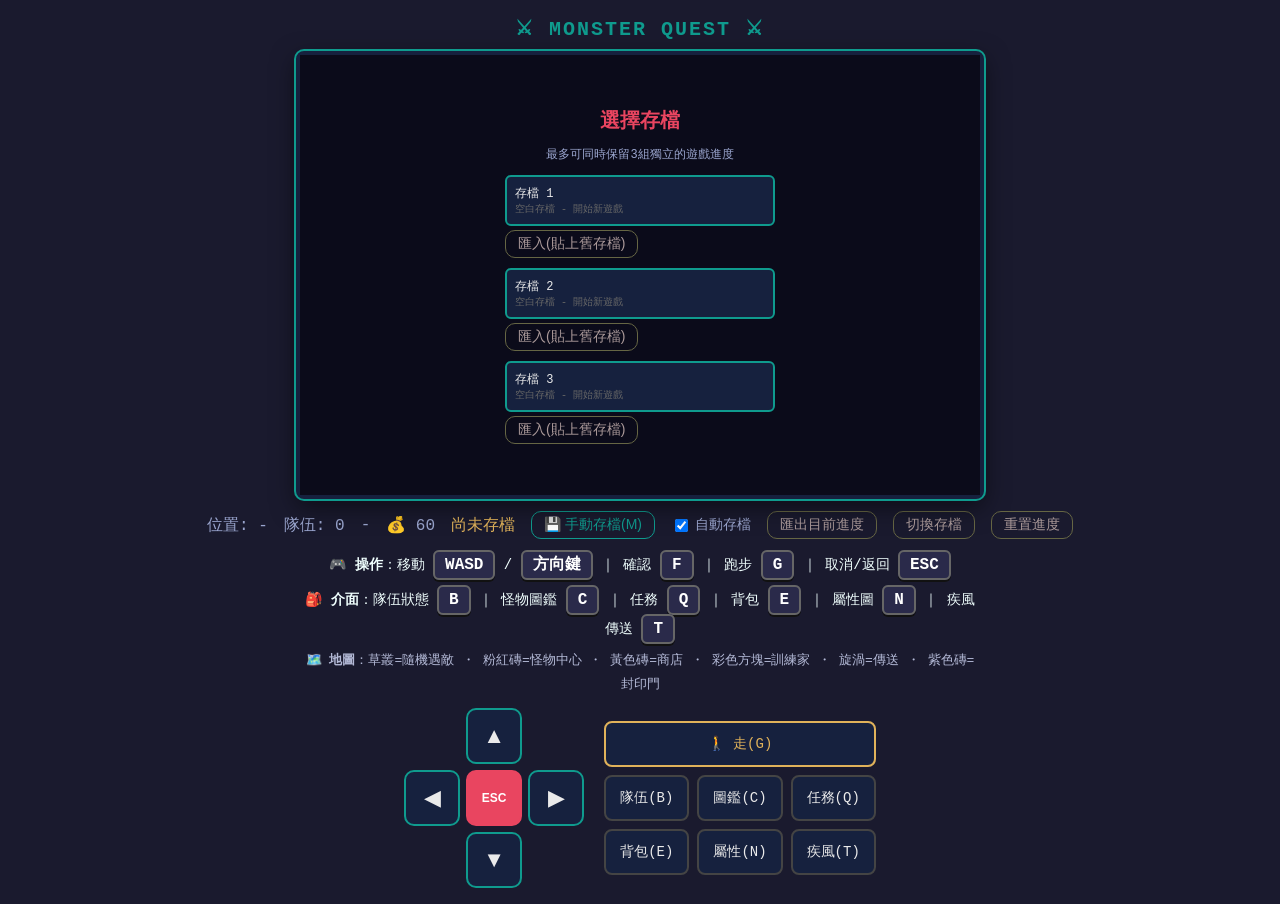
==== commit 738c6ec1: "Add files via upload" ====
--- a/index.html
+++ b/index.html
@@ -3,186 +3,7 @@
 <head>
 <meta charset="UTF-8">
 <title>Monster Quest - 擴充版怪物RPG</title>
-<style>
-  :root{
-    --bg:#1a1a2e;
-    --panel:#16213e;
-    --accent:#e94560;
-    --accent2:#0f9b8e;
-    --text:#eaeaea;
-    --hp-green:#4caf50;
-    --hp-yellow:#ffc107;
-    --hp-red:#e94560;
-    --gold:#e0b25a;
-  }
-  *{box-sizing:border-box;}
-  body{
-    margin:0; background:var(--bg); color:var(--text);
-    font-family:'Courier New', monospace;
-    display:flex; flex-direction:column; align-items:center;
-    padding:16px; user-select:none;
-  }
-  h1{ font-size:20px; letter-spacing:2px; margin:0 0 10px 0; color:var(--accent2); }
-  #gameWrap{
-    position:relative; border:4px solid var(--panel); border-radius:8px;
-    box-shadow:0 0 0 2px var(--accent2), 0 8px 24px rgba(0,0,0,.5); background:#000;
-  }
-  canvas{ display:block; image-rendering:pixelated; max-width:100%; height:auto; }
-  .kbFocus{ outline:3px solid var(--gold) !important; box-shadow:0 0 10px var(--gold) !important; }
-/* 🌟 放大下方狀態列與提示詞 */
-  #hud{ display:flex; gap:16px; margin-top:12px; font-size:16px; color:#9aa5ce; flex-wrap:wrap; justify-content:center; align-items:center; }
-  #saveStatus{ color:var(--gold); font-size:16px; }
-#controls { margin-top:12px; font-size:14px; color:#F0FFFE; text-align:center; line-height:1.8; max-width:680px; }
-kbd { background:#2a2a4a; border:2px solid #666; border-radius:6px; padding:4px 10px; color:#ffffff; font-size:16px; font-weight:bold; box-shadow: 0 2px 0 #111; }  
-    .overlay{ position:absolute; inset:0; display:none; flex-direction:column; padding:10px; }
-  #battleOverlay{ background:linear-gradient(180deg,#1e2749,#0f1530); }
-  .mon-row{ display:flex; justify-content:space-between; align-items:flex-end; flex:1; }
-  .mon-box{ text-align:center; }
-  .mon-name{ font-size:11px; background:rgba(0,0,0,.4); padding:4px 8px; border-radius:4px; margin-bottom:4px; }
-  .mon-passive{ font-size:9px; color:var(--gold); margin-top:2px;}
-  .hp-bar-outer{ width:120px; height:8px; background:#333; border-radius:4px; overflow:hidden; margin:4px auto; border:1px solid #555; }
-  .hp-bar-inner{ height:100%; background:var(--hp-green); transition:width .4s ease; }
-  .hp-text{ font-size:10px; color:#ccc; }
-  #logBox{ background:rgba(0,0,0,.55); border-radius:6px; padding:8px 10px; font-size:12px; min-height:44px; margin:8px 0; line-height:1.4; }
-  #actionGrid{ display:grid; grid-template-columns:1fr 1fr; gap:6px; }
-  .actBtn{ background:var(--panel); border:2px solid var(--accent2); color:var(--text); font-family:inherit; font-size:12px; padding:8px; border-radius:6px; cursor:pointer; transition:.15s; }
-  .actBtn:hover{ background:var(--accent2); color:#0b0b1a; }
-  .actBtn:disabled{ opacity:.3; cursor:not-allowed; }
-  #moveList{ display:none; grid-template-columns:1fr 1fr; gap:6px; }
-/* 🌟 戰鬥中：圖鑑化換人介面 (佔據畫面 3/4) */
-#swapList { 
-    display:none; grid-template-columns: 1fr 1fr; gap:8px; /* 使用 grid 切成兩欄 */
-    max-height:75vh; height:75vh; 
-    overflow-y:auto; width:100%; 
-    background:rgba(11, 11, 26, 0.95); padding:10px; border-radius:8px; 
-    border:2px solid var(--accent2); z-index:100;
-  }
-    .swapCard {
-    display:flex; align-items:center; background:var(--panel);
-    border:1px solid #2a2a4a; border-radius:6px; padding:8px;
-    cursor:pointer; text-align:left; transition:0.2s;
-  }
-  .swapCard:hover { border-color:var(--accent2); background:#1e2749; }
-  .swapCard.disabled { opacity:0.4; cursor:not-allowed; }
-  .swapCard canvas { width:48px; height:48px; margin-right:12px; flex-shrink:0; }
-  .swapCard-info { flex:1; font-size:12px; line-height:1.5; color:var(--text); }
-    .backBtn{ grid-column:span 2; background:#333; border-color:#666; }
-  canvas.pmon{ width:64px; height:64px; }
-  #startScreen{ background:#0b0b1a; display:flex; flex-direction:column; align-items:center; justify-content:center; gap:14px; text-align:center; padding:20px; }
-  #startScreen h2{ color:var(--accent); margin:0; font-size:20px; }
-  #startScreen p{ color:#9aa5ce; font-size:12px; max-width:280px; }
-  .starterRow{ display:flex; gap:10px; }
-  .starterCard{ background:var(--panel); border:2px solid #333; border-radius:8px; padding:8px; cursor:pointer; width:90px; text-align:center; }
-  .starterCard:hover{ border-color:var(--accent2); }
-  .starterCard span{ font-size:10px; display:block; margin-top:4px; }
-#statusOverlay, #dexOverlay, #typeChartOverlay, #questOverlay, #shopOverlay, #minigameOverlay, #bagOverlay, #exportImportOverlay, #tradeOverlay, #codeOverlay, #recallOverlay, #storageOverlay{ background:rgba(8,10,26,.97); overflow-y:auto; }  .statCard .actBtn{ margin-top:6px; font-size:10px; padding:4px 8px; }
-  .panelTitle{ font-size:14px; color:var(--accent2); text-align:center; margin-bottom:8px; letter-spacing:2px;}
-  .statCard{ background:var(--panel); border-radius:6px; padding:8px; margin-bottom:6px; display:flex; gap:8px; align-items:center; border:1px solid #2a2a4a;}
-  .statCard.fainted{ opacity:.45; }
-  .statCard canvas{ width:44px; height:44px; flex-shrink:0; }
-  .statInfo{ font-size:11px; line-height:1.5; flex:1; }
-  .statInfo b{ color:var(--gold); }
-  .typeTag{ display:inline-block; font-size:9px; padding:1px 5px; border-radius:3px; margin-left:4px; }
-.dexGrid { display:grid; grid-template-columns:repeat(4, 1fr); gap:6px; padding:4px; }
-      #worldMapOverlay { background:rgba(8,10,26,.97); overflow-y:auto; }
-  .mapGridCell { background:var(--panel); border:1px solid #2a2a4a; border-radius:6px; padding:10px 0; text-align:center; font-size:16px; font-weight:bold; color:#444; display:flex; flex-direction:column; justify-content:center; align-items:center; transition:0.2s; }
-  .mapGridCell.visited { color:var(--text); border-color:#555; }
-  .mapGridCell.teleport { cursor:pointer; border-color:var(--accent2); color:var(--accent2); background:#0f202b; box-shadow:0 0 8px rgba(15,155,142,0.4); }
-  .mapGridCell.teleport:hover { background:var(--accent2); color:#0b0b1a; }
-  .mapGridCell.current { background:var(--accent); color:#fff; border-color:var(--accent); box-shadow:0 0 10px rgba(233,69,96,0.6); }
-.dexCard { 
-    background:var(--panel); border-radius:6px; padding:4px; 
-    border:1px solid #2a2a4a; 
-    display:flex; align-items:center; gap:6px; text-align:left; 
-  }
-  .dexCard.locked { opacity:.35; }
-  .dexCard.seen { opacity:.65; }
-  .dexCard canvas { width:40px; height:40px; flex-shrink:0; } /* 圖片大小稍微縮小適應四排 */
-  .dexCard div { font-size:10px; margin-top:0; line-height:1.3; word-break:break-all; } /* 字體微調避免跑版 */
-    #toast{
-    position:absolute; bottom:20px; left:50%; transform:translateX(-50%);
-    background:rgba(0,0,0,.85); color:#fff; padding:10px 24px; border-radius:24px;
-    font-size:16px; font-weight:bold; opacity:0; transition:opacity .3s; pointer-events:none; white-space:nowrap; z-index:9999;
-  } 
-/* 🌟 放大存檔、重置等功能按鈕 */
-  #resetBtn, .smallDelBtn, #switchSlotBtn, #retrySaveBtn, #manualSaveBtn, #exportLiveBtn{ 
-      background:none; border:1px solid #664; color:#a99; font-size:14px; padding:4px 12px; border-radius:10px; cursor:pointer; 
-  }
-  #manualSaveBtn{ border-color:var(--accent2); color:var(--accent2); }
-  #manualSaveBtn:disabled, #exportLiveBtn:disabled{ opacity:.35; cursor:not-allowed; }
-  #retrySaveBtn{ border-color:var(--accent); color:var(--accent); }
-    .slotBtn{ width:100%; text-align:left; }
-  #controlsBlocker{
-    display:none; align-items:center; justify-content:center;
-    min-height:76px; background:repeating-linear-gradient(45deg,#2a2a3a,#2a2a3a 8px,#24242f 8px,#24242f 16px);
-    border-radius:6px; color:#888; font-size:12px; letter-spacing:2px;
-  }
-#touchControls{ display:flex; gap:20px; align-items:center; justify-content:center; margin-top:12px; flex-wrap:wrap; }
-  #dpad{
-    display:grid; grid-template-areas:". up ." "left center right" ". down .";
-    grid-template-columns:56px 56px 56px; grid-template-rows:56px 56px 56px; gap:6px;
-  }
-  .dpadBtn{
-    background:var(--panel); border:2px solid var(--accent2); color:var(--text);
-    border-radius:10px; font-size:22px; cursor:pointer; touch-action:manipulation; user-select:none;
-  }
-  .dpadBtn:active{ background:var(--accent2); color:#0b0b1a; }
-  #dpadF{ background:var(--accent); border-color:var(--accent); color:#fff; font-weight:bold; font-size:14px; }
-  
-  #quickBtns{ display:grid; grid-template-columns:1fr 1fr 1fr; gap:8px; } /* 🌟 改為三排以容納跑步鍵 */
-  .quickBtn{
-    background:var(--panel); border:2px solid #444; color:var(--text); font-family:inherit;
-    font-size:14px; padding:12px 14px; border-radius:8px; cursor:pointer; touch-action:manipulation;
-  }
-  .quickBtn:active{ background:#333; }
-    .questCard{ background:var(--panel); border-radius:6px; padding:8px 10px; margin-bottom:6px; border:1px solid #2a2a4a; font-size:11px; line-height:1.5; }
-  .questCard.done{ border-color:var(--gold); }
-  .questCard b{ color:var(--gold); }
-  .questCheck{ float:right; font-size:14px; }
-/* 🌟 強制放大自動存檔的標籤 (蓋過 HTML 內的行內樣式) */
-  #autoSaveLabel { font-size: 14px !important; }
-  /* 攻擊動畫 */
-  @keyframes lungeRight { 0%{transform:translateX(0) scale(1);} 40%{transform:translateX(10px) scale(1.08);} 100%{transform:translateX(0) scale(1);} }
-  @keyframes lungeLeft  { 0%{transform:translateX(0) scale(1);} 40%{transform:translateX(-10px) scale(1.08);} 100%{transform:translateX(0) scale(1);} }
-  /* 1. 屬性傷害:依攻擊招式的屬性顏色發光 */
-  @keyframes hitFlash   { 0%{filter:brightness(1);box-shadow:none;} 30%{filter:brightness(1.8);box-shadow:0 0 14px 6px var(--elemColor,#fff);} 100%{filter:brightness(1);box-shadow:none;} }
-  /* 2. 附加異常狀態:依狀態顏色脈動兩下,比屬性傷害更明顯、更持久一點 */
-  @keyframes statusPulse{ 0%{filter:brightness(1);box-shadow:none;} 25%{filter:brightness(1.7);box-shadow:0 0 16px 8px var(--statusColor,#fff);} 55%{filter:brightness(1);box-shadow:none;} 75%{filter:brightness(1.4);box-shadow:0 0 12px 6px var(--statusColor,#fff);} 100%{filter:brightness(1);box-shadow:none;} }
-  /* 3. 異常狀態解除:白色光芒一閃而過,感覺比較「輕盈/舒緩」 */
-  @keyframes cureFlash{ 0%{filter:brightness(1);box-shadow:none;} 40%{filter:brightness(1.9) saturate(0.4);box-shadow:0 0 14px 6px #ffffff;} 100%{filter:brightness(1);box-shadow:none;} }
-  /* 4. 增益狀態:金色光芒 + 微微上浮,感覺是「提升/強化」 */
-  @keyframes buffUp{ 0%{transform:translateY(0);filter:brightness(1);box-shadow:none;} 50%{transform:translateY(-6px);filter:brightness(1.6);box-shadow:0 0 14px 6px #ffe066;} 100%{transform:translateY(0);filter:brightness(1);box-shadow:none;} }
-  .pmon.atk-player{ animation: lungeRight 0.35s ease; }
-  .pmon.atk-wild{ animation: lungeLeft 0.35s ease; }
-  .pmon.hit-anim{ animation: hitFlash 0.3s ease; }
-  .pmon.status-anim{ animation: statusPulse 0.6s ease; }
-  .pmon.cure-anim{ animation: cureFlash 0.4s ease; }
-  .pmon.buff-anim{ animation: buffUp 0.45s ease; }
-
-  .statusTag{ display:inline-block; font-size:9px; padding:1px 6px; border-radius:8px; margin-left:4px; }
-  .statusTag.burn{ background:#ff6b4a; color:#1a1a2e; }
-  .statusTag.poison{ background:#8a5cff; color:#fff; }
-  .statusTag.paralysis{ background:#ffd23f; color:#1a1a2e; }
-  .statusTag.sleep{ background:#8899cc; color:#1a1a2e; }
-  .buffTag{ display:inline-block; font-size:9px; padding:1px 6px; border-radius:8px; margin-left:4px; }
-  .buffTag.up{ background:#4caf50; color:#0b0b1a; }
-  .buffTag.down{ background:#8a3a3a; color:#fff; }
-
-  .shopCard, .bagCard{ background:var(--panel); border-radius:6px; padding:8px 10px; margin-bottom:6px; border:1px solid #2a2a4a; font-size:12px; display:flex; justify-content:space-between; align-items:center; gap:8px; }
-  .shopCard div, .bagCard div{ flex:1; }
-  .shopCard small, .bagCard small{ display:block; color:#9aa5ce; font-size:10px; }
-  .codeTextarea{ width:100%; min-height:70px; background:#111; color:#8fdcff; font-family:monospace; font-size:11px; border:1px solid #444; border-radius:6px; padding:6px; margin:6px 0; }
-/* 戰鬥徽章樣式 */
-  .badge-container { text-align: center; display: flex; flex-direction: column; align-items: center; gap: 4px; margin-bottom: 4px; }
-  .battle-badge {
-    font-size: 11px;
-    background: rgba(0, 0, 0, 0.6); /* 半透明黑底 */
-    padding: 3px 10px;
-    border-radius: 12px;
-    display: none; /* 預設隱藏，由 JS 控制顯示 */
-  }
-  #weatherBadge { color: var(--gold); }
-  </style>
+<link rel="stylesheet" href="styles.css">
 </head>
 <body>
 <h1>⚔ MONSTER QUEST ⚔</h1>
@@ -264,6 +85,12 @@
     <div class="closeHint">按 <kbd>Esc</kbd> 離開</div>
   </div>
 
+  <div id="fusionOverlay" class="overlay">
+    <div class="panelTitle">▌ 融合機 ▌</div>
+    <div id="fusionContent"></div>
+    <div class="closeHint">按 <kbd>Esc</kbd> 離開</div>
+  </div>
+
   <div id="bagOverlay" class="overlay">
     <div class="panelTitle">▌ 背包 (E) ▌</div>
     <div id="bagList"></div>
@@ -305,7 +132,7 @@
     <div class="closeHint">按 <kbd>N</kbd> 或 <kbd>Esc</kbd> 關閉(戰鬥中也可以按)</div>
   </div>
 
-  <div id="slotScreen" class="overlay" style="display:flex; flex-direction:column; background:#0b0b1a; align-items:center; justify-content:center; gap:12px; text-align:center;">
+  <div id="saveScreen" class="overlay" style="display:none; flex-direction:column; background:#0b0b1a; align-items:center; justify-content:center; gap:12px; text-align:center;">
     <h2 style="color:var(--accent);margin:0;font-size:20px;">選擇存檔</h2>
     <p style="color:#9aa5ce;font-size:12px;max-width:280px;margin:0;">最多可同時保留3組獨立的遊戲進度</p>
     <div id="slotList" style="display:flex;flex-direction:column;gap:10px;width:270px;"></div>
@@ -375,9044 +202,14 @@
   </div>
 </div>
 
-<script>
-  // ==========================================
-// 💾 瀏覽器存檔相容包 (Polyfill)
-// ==========================================
-if (!window.storage) {
-    window.storage = {
-        get: async (key) => ({ value: localStorage.getItem(key) }),
-        set: async (key, val) => localStorage.setItem(key, val),
-        delete: async (key) => localStorage.removeItem(key)
-    };
-}
-
-/* =========================================================
-   MONSTER QUEST — 擴充版
-   原創怪物設計。元素相剋概念(水火冰木風地雷無光暗)為通用
-   奇幻設定的原創詮釋，並非重製任何特定作品的美術或角色。
-   ========================================================= */
-   // ==========================================
-// 📦 遊戲全域狀態庫 (Game State)
-// ==========================================
-const GameState = {
-    version: 2,
-    player: { mapId: 'map1', x: 2,y: 2,coins: 60},
-    party: {active: [], storage: [],activeIndex: 0,dex: new Set(),seenDex: new Set()},
-    inventory: {potion: 2, candy: 1, fullHeal: 1 },
-    world: {legendaryUnlocked: false,visitedMaps: new Set(['map1']), trainersDefeated: new Set(), dailyProgress: { date: '', catches: 0, battles: 0, shopVisits: 0, claimed: {} },
-        started: false
-    },
-};
-// ==========================================
-// 💾 存檔管理器 (Save Manager)
-// ==========================================
-// ==========================================
-// 💾 存檔管理器 (Save Manager) - 終極瘦身版
-// ==========================================
-// ==========================================
-// 💾 存檔管理器 (Save Manager) - 神秘旅人版
-// ==========================================
-const SaveManager = {
-    _getPackedData: function() {
-        const minify = (list) => list.map(m => ({
-            s: m.speciesId, l: m.level, h: m.hp, e: m.exp, v: m.moves,
-            mh: m.moveHistory, st: m.status || undefined, hi: m.heldItem || undefined,
-            i: m.iv, c: m.altColor || undefined, b: m.bond || undefined
-        }));
-
-        return {
-            version: typeof SAVE_VERSION !== 'undefined' ? SAVE_VERSION : 1,
-            player: GameState.player,
-            inventory: GameState.inventory,
-            party: {
-                active: minify(GameState.party.active),
-                storage: minify(GameState.party.storage),
-                traveler: minify(GameState.party.traveler || []), // 🌟 旅人寄放區
-                activeIndex: GameState.party.activeIndex,
-                dex: Array.from(GameState.party.dex),
-                seenDex: Array.from(GameState.party.seenDex)
-            },
-            world: {
-                ...GameState.world,
-                visitedMaps: Array.from(GameState.world.visitedMaps),
-                trainersDefeated: Array.from(GameState.world.trainersDefeated)
-            }
-        };
-    },
-
-    save: async function(isManual = true) {
-        if (typeof inBattle !== 'undefined' && inBattle && isManual) { toast('戰鬥中無法手動存檔'); return; }
-        if (!currentSlot) return;
-        isSaving = true;
-        const statusEl = document.getElementById('saveStatus');
-        if (statusEl) statusEl.textContent = '存檔中…請稍候';
-        try {
-            const dataToSave = this._getPackedData();
-            await window.storage.set(currentSlot, JSON.stringify(dataToSave));
-            if (statusEl) statusEl.textContent = `已存檔 ${new Date().toLocaleTimeString()}`;
-        } catch(err) {
-            if (statusEl) statusEl.textContent = '⚠ 存檔失敗,請重試';
-        } finally {
-            isSaving = false;
-        }
-    },
-
-    load: function(data) {
-        if (!data) return false;
-        try {
-            GameState.player = player = data.player || { mapId: data.mapId || 'map1', x: data.pos?.x ?? 2, y: data.pos?.y ?? 2, coins: data.coins ?? 60 };
-            GameState.player.totalSteps = data.player?.totalSteps || data.totalSteps || 0;
-            GameState.player.totalEarnedCoins = data.player?.totalEarnedCoins || data.totalEarnedCoins || 0;
-            // 👇 🌟 加入圖鑑自動修復邏輯：掃描隊伍與倉庫，確保擁有的怪獸絕對有登錄進圖鑑
-            party.forEach(m => { if(m.speciesId) { dex.add(m.speciesId); seenDex.add(m.speciesId); } });
-            storageBox.forEach(m => { if(m.speciesId) { dex.add(m.speciesId); seenDex.add(m.speciesId); } });
-            if(GameState.party.traveler) {
-                GameState.party.traveler.forEach(m => { if(m.speciesId) { dex.add(m.speciesId); seenDex.add(m.speciesId); } });
-            }
-            GameState.inventory = data.inventory || { potion: 2, candy: 1, fullHeal: 1, paintPotion: data.inventory?.paintPotion || 0 };
-
-            const restore = (list) => list.map(m => {
-                if (m.speciesId) return m; 
-                let sp = SPECIES.find(x => x.id === m.s) || SPECIES[0];
-                let stats = computeStats(sp, m.l, m.i);
-                return {
-                    speciesId: m.s, level: m.l, maxHp: stats.maxHp, hp: m.h ?? stats.maxHp,
-                    atk: stats.atk, def: stats.def, exp: m.e || 0,
-                    moves: m.v || ['tackle', 'ultimate'], 
-                    moveHistory: m.mh || m.v || ['tackle', 'ultimate'],
-                    status: m.st || null, iv: m.i, altColor: m.c,
-                    heldItem: m.hi || null, heldItemUsedThisBattle: false, bond: m.b || 0,
-                    mood: 'normal'
-                };
-            });
-
-            GameState.party.active = party = restore(data.party?.active || data.party || []);
-            GameState.party.storage = storageBox = restore(data.party?.storage || data.storageBox || []);
-            GameState.party.traveler = restore(data.party?.traveler || []); // 🌟 讀取旅人寄放區
-            GameState.party.activeIndex = data.party?.activeIndex ?? data.activeIndex ?? 0;
-            GameState.party.dex = dex = new Set(data.party?.dex || data.dex || []);
-            GameState.party.seenDex = seenDex = new Set(data.party?.seenDex || data.seen || []);
-
-            GameState.world.visitedMaps = visitedMaps = new Set(data.world?.visitedMaps || data.visitedMaps || ['map1']);
-            GameState.world.trainersDefeated = trainersDefeated = new Set(data.world?.trainersDefeated || data.trainersDefeated || []);
-            GameState.world.legendaryUnlocked = data.world?.legendaryUnlocked ?? !!data.legendaryUnlocked;
-            GameState.world.started = data.world?.started ?? !!data.started;
-            GameState.world.dailyProgress = dailyProgress = data.world?.dailyProgress || data.dailyProgress || { date: '', catches: 0, battles: 0, shopVisits: 0, claimed: {} };
-
-            return true;
-        } catch (err) {
-            console.error("❌ 讀檔錯誤:", err);
-            return false;
-        }
-    },
-
-    export: function() { return btoa(encodeURIComponent(JSON.stringify(this._getPackedData()))); },
-
-    // 🌟 窺探代碼內容 (解析代碼但不直接覆蓋遊戲)
-    peek: function(saveString) {
-        try {
-            saveString = saveString.trim().replace(/^MQSAVE-/, '');
-            let data = JSON.parse(decodeURIComponent(atob(saveString)));
-            const restore = (list) => list.map(m => {
-                if (m.speciesId) return m; 
-                let sp = SPECIES.find(x => x.id === m.s) || SPECIES[0];
-                let stats = computeStats(sp, m.l, m.i);
-                return {
-                    speciesId: m.s, level: m.l, maxHp: stats.maxHp, hp: m.h ?? stats.maxHp, atk: stats.atk, def: stats.def, 
-                    exp: m.e || 0, moves: m.v || [], moveHistory: m.mh || [], status: m.st || null, iv: m.i, 
-                    altColor: m.c, heldItem: m.hi || null, heldItemUsedThisBattle: false, bond: m.b || 0, mood: 'normal'
-                };
-            });
-            if(data.party) {
-                data.party.active = restore(data.party.active || []);
-                data.party.traveler = restore(data.party.traveler || []);
-            }
-            return data;
-        } catch(e) {
-            return null;
-        }
-    },
-
-    import: function(saveString) {
-        const data = this.peek(saveString);
-        if (data) return this.load(data);
-        return false;
-    } 
-};
-// ==========================================
-// 📦 存檔選擇畫面：匯出功能 (升級版：使用專屬介面防截斷)
-// ==========================================
-function openExport(slotIndex, data) {
-    // 1. 先將該存檔資料載入 GameState (記憶體)
-    if (SaveManager.load(data)) {
-        // 2. 呼叫 SaveManager 產生代碼
-        const code = 'MQSAVE-' + SaveManager.export();
-        
-        // 3. 開啟專屬 UI 介面 (不會截斷文字)
-        closeOverlays();
-        document.getElementById('eiTitle').textContent = `▌ 匯出進度 (存檔 ${slotIndex + 1}) ▌`;
-        const ta = document.getElementById('eiTextarea');
-        ta.value = code;
-        ta.readOnly = true;
-        
-        document.getElementById('eiCopyBtn').style.display = 'block';
-        document.getElementById('eiImportBtn').style.display = 'none';
-        
-        document.getElementById('eiCopyBtn').onclick = async () => {
-            ta.select();
-            try {
-                await navigator.clipboard.writeText(code);
-                toast('✅ 代碼已成功複製到剪貼簿！');
-            } catch(e) {
-                toast('複製失敗，請在文字框內手動全選並複製');
-            }
-        };
-        
-        document.getElementById('eiCloseBtn').onclick = () => {
-            closeOverlays();
-            location.reload(); // 重整以清除記憶體中的殘留資料
-        };
-        
-        document.getElementById('exportImportOverlay').style.display = 'flex';
-        overlayOpen = 'exportImport';
-    } else {
-        alert('❌ 存檔讀取失敗，無法匯出。');
-    }
-}
-
-// ==========================================
-// 📥 存檔選擇畫面：匯入功能 (升級版：使用專屬介面)
-// ==========================================
-function openImport(slotId) {
-    closeOverlays();
-    document.getElementById('eiTitle').textContent = `▌ 匯入進度 ▌`;
-    const ta = document.getElementById('eiTextarea');
-    ta.value = '';
-    ta.readOnly = false;
-    ta.placeholder = '請在此貼上完整的存檔代碼 (包含 MQSAVE-...)';
-    
-    document.getElementById('eiCopyBtn').style.display = 'none';
-    document.getElementById('eiImportBtn').style.display = 'block';
-    
-    document.getElementById('eiImportBtn').onclick = () => {
-        const code = ta.value.trim();
-        if (!code) { toast('請先貼上代碼！'); return; }
-        
-        if (confirm('即將完全覆蓋此存檔格的進度，確定嗎？')) {
-            if (SaveManager.import(code)) {
-                currentSlot = slotId;
-                SaveManager.save(false).then(() => {
-                    alert('✅ 匯入成功！網頁即將重新整理以載入新進度。');
-                    location.reload(); 
-                });
-            } else {
-                alert('❌ 匯入失敗！這似乎是一段無效或不完整的代碼。');
-            }
-        }
-    };
-    
-    document.getElementById('eiCloseBtn').onclick = () => {
-        closeOverlays();
-    };
-    
-    document.getElementById('exportImportOverlay').style.display = 'flex';
-    overlayOpen = 'exportImport';
-}
-// ==========================================
-// ⚔️ 戰鬥管理器 (Battle Manager)
-// ==========================================
-const BattleManager = {
-    state: {
-        inBattle: false,
-        enemy: null, // 統一用這個代替 wild 或當前敵方
-        turnCount: 0,
-        isTrainerBattle: false,
-        trainerData: null
-    },
-
-    // 執行玩家回合
-// 執行玩家回合
-    executePlayerTurn: function(move) {
-        hideBattleControls();
-        const p = party[GameState.party.activeIndex];
-        const wild = this.state.enemy; 
-        const currentTrainer = this.state.isTrainerBattle ? this.state.trainerData : null;
-        if (p.rechargeTurns > 0) {
-            p.rechargeTurns--;
-            log(`${MonsterUtil.species(p).name} 因為先前的強大反作用力，本回合無法動彈！`);
-            renderBattle();
-            setTimeout(enemyTurn, 900);
-            return;
-        }
-        if (p.tauntTurns > 0 && move.power === 0) {
-            log(`💢 ${MonsterUtil.species(p).name} 受到挑釁影響，腦中只想著攻擊，無法使用變化招式！`);
-            showBattleControls();
-            return;
-        }
-        p.moveUses = p.moveUses || {};
-        if (move.maxUses && (p.moveUses[move.id] || 0) >= move.maxUses) {
-            log(`${MonsterUtil.species(p).name} 的 ${move.name} 已經沒有剩餘使用次數了！`);
-            showBattleControls();
-            return;
-        }
-        
-        const sc = checkStatusBlock(p, move); 
-        if(sc.blocked){
-            log(sc.msg);
-        } else {
-            if(move.maxUses) p.moveUses[move.id] = (p.moveUses[move.id] || 0) + 1;
-            
-            const prefix = sc.msg ? sc.msg+' ' : '';
-            if(sc.msg && !move.sleepUsable) playCureAnim('playerCanvas'); 
-            
-            if(move.sleepUsable && p.status !== 'sleep'){
-                log(prefix + `${MonsterUtil.species(p).name} 使出 ${move.name}，但因為沒有睡著所以失敗了！`);
-                
-            // 🌟 1. 蓄力系統判定！
-            } else if (move.needsCharge && !p.isCharging) {
-                p.isCharging = move.id; 
-                log(prefix + `${MonsterUtil.species(p).name} 正在為 ${move.name} 聚集強大的力量！`);
-                renderBattle();
-                setTimeout(enemyTurn, 900);
-                return;
-                
-            } else if (move.isEscape) {
-                log(prefix + `${MonsterUtil.species(p).name} 使出 ${move.name}！`);
-                if (currentTrainer) {
-                    let available = party.map((m,i)=>({m,i})).filter(o=> o.m.hp>0 && o.i!==GameState.party.activeIndex);
-                    if(available.length > 0) {
-                        let next = available[Math.floor(Math.random()*available.length)].i;
-                        setTimeout(() => doSwap(next), 1000);
-                        return; 
-                    } else log("沒有其他能戰鬥的隊友，無法替換！");
-                } else {
-                    log('金蟬脫殼成功，脫離了戰鬥！');
-                    setTimeout(()=> endBattle(null), 1000);
-                    return;
-                }
-} else if(!checkHit(p, move, wild)){
-                  wild.lastMoveMissed = true;
-                if(move.accuracyStack) wild.honeMissCount = (wild.honeMissCount || 0) + 1;
-                
-                let missMsg = prefix + `${(currentTrainer?currentTrainer.name+' 的 ':'野生')} ${MonsterUtil.species(wild).name} 使出 ${move.name},但沒有命中!`;
-                const afterMsgs = triggerAfterAttackPassives(wild, p, move, { hit: false });
-                if(afterMsgs.length > 0) missMsg += ' ' + afterMsgs.join(' ');
-                log(missMsg);
-            } else {
-                p.lastMoveMissed = false; p.honeMissCount = 0;
-
-                if(move.power === 0 && move.setWeather){
-                    playLungeAnim('playerCanvas','player');
-                    currentWeather = WEATHERS.find(w => w.id === move.setWeather) || null;
-                    log(prefix + `${MonsterUtil.species(p).name} 使出 ${move.name}，天氣變成了 ${currentWeather ? currentWeather.name : ''}！`);
-                } else if(move.setType){
-                    playLungeAnim('playerCanvas','player'); playBuffAnim('playerCanvas');
-                    p.currentType = move.setType;
-                    log(prefix + `${MonsterUtil.species(p).name} 使出 ${move.name},屬性變成了${ELEMENT_META[move.setType].name}!`);
-                } else if(move.buffStat && move.selfDebuffStat) {
-                    playLungeAnim('playerCanvas','player'); playBuffAnim('playerCanvas');
-                    p[move.buffStat+'Mult'] = Math.min(3.0, (p[move.buffStat+'Mult']||1) + move.buffAmount);
-                    p[move.selfDebuffStat+'Mult'] = Math.max(0.2, (p[move.selfDebuffStat+'Mult']||1) - move.selfDebuffAmount);
-                    log(prefix + `${MonsterUtil.species(p).name} 使出 ${move.name}！攻擊力大幅提升，但防禦力下降了！`);
-                } else if(move.buffStat){
-                    playLungeAnim('playerCanvas','player'); playBuffAnim('playerCanvas');
-                    p[move.buffStat+'Mult'] = Math.min(2.0, (p[move.buffStat+'Mult']||1) + move.buffAmount);
-                    log(prefix + `${MonsterUtil.species(p).name} 使出 ${move.name}!${move.buffStat==='atk'?'攻擊力':'防禦力'}提升了!`);
-                } else if(move.debuffStat && move.power === 0){
-                    playLungeAnim('playerCanvas','player'); playStatusInflictAnim('wildCanvas', 'poison');
-                    wild[move.debuffStat+'Mult'] = Math.max(0.2, (wild[move.debuffStat+'Mult']||1) - move.debuffAmount);
-                    log(prefix + `${MonsterUtil.species(p).name} 使出 ${move.name}! 對方的${move.debuffStat==='atk'?'攻擊力':'防禦力'}下降了！`);
-                } else if(move.debuffAcc){
-                    playLungeAnim('playerCanvas','player'); playStatusInflictAnim('wildCanvas', 'poison');
-                    wild.accDebuff = (wild.accDebuff || 0) + move.debuffAcc;
-                    log(prefix + `${MonsterUtil.species(p).name} 使出 ${move.name}! 對方的命中率下降了！`);
-                } else if(move.applyHealBlock){
-                    playLungeAnim('playerCanvas','player'); playStatusInflictAnim('wildCanvas', 'poison');
-                    wild.healBlockTurns = move.applyHealBlock;
-                    log(prefix + `${MonsterUtil.species(p).name} 使出 ${move.name}! 對方被刻上了死亡印記，暫時無法恢復 HP！`);
-                } else if(move.healWeatherType || move.healWeather){
-                    playLungeAnim('playerCanvas','player'); playBuffAnim('playerCanvas');
-                    if(p.healBlockTurns > 0) log(prefix + `${MonsterUtil.species(p).name} 受到死亡印記影響，無法恢復！`);
-                    else {
-                        let healPct = 0.25;
-                        if(currentWeather?.id === 'pitchDark') healPct = 0;
-                        else if(currentWeather?.id === 'sunny' || currentWeather?.id === 'harshSun') healPct = 0.4;
-                        if(healPct === 0) log(prefix + `${MonsterUtil.species(p).name} 使出 ${move.name}，但在漆黑中沒有效果...`);
-                        else {
-                            const healAmt = Math.max(1, Math.round(p.maxHp * healPct));
-                            p.hp = Math.min(p.maxHp, p.hp + healAmt);
-                            log(prefix + `${MonsterUtil.species(p).name} 使出 ${move.name}，恢復了 HP！`);
-                        }
-                    }
-                } else if(move.applyHoT){
-                    playLungeAnim('playerCanvas','player'); playBuffAnim('playerCanvas');
-                    p.hotTurns = move.applyHoT.turns; p.hotPct = move.applyHoT.pct;
-                    log(prefix + `${MonsterUtil.species(p).name} 使出 ${move.name}，周圍充滿了治癒的能量！`);
-                } else if(move.selfSleepHeal){
-                    playLungeAnim('playerCanvas','player'); playCureAnim('playerCanvas'); 
-                    p.hp = p.maxHp; p.status = 'sleep';
-                    log(prefix + `${MonsterUtil.species(p).name} 使出 ${move.name}，恢復所有 HP 並進入了冬眠！`);
-                } else if(move.statusOnly){
-                    playLungeAnim('playerCanvas','player');
-                    const inflicted = maybeInflictStatus(p, move, wild);
-                    let curedMsg = '';
-                    if(inflicted){
-                        setTimeout(()=>playStatusInflictAnim('wildCanvas', inflicted), 150);
-                        const cured = tryAutoCureByHeldItem(wild) || tryAutoCureByPassive(wild);
-                        if(cured){ curedMsg = ` 但${MonsterUtil.species(wild).name}立刻解除了${STATUS_META[cured].name}!`; setTimeout(()=>playCureAnim('wildCanvas'), 400); }
-                    }
-                    log(prefix + `${MonsterUtil.species(p).name} 使出 ${move.name}!` + (inflicted ? ` 對方陷入了${STATUS_META[inflicted].name}狀態!${curedMsg}` : ' 但是沒有效果...'));
-                    } else if (move.cureStatus) {
-                    playLungeAnim('playerCanvas','player'); playCureAnim('playerCanvas');
-                    p.status = null;
-                    log(prefix + `${MonsterUtil.species(p).name} 使出 ${move.name}，完全淨化了自身的異常狀態！`);
-                } else if (move.swapStats) {
-                    playLungeAnim('playerCanvas','player'); playBuffAnim('playerCanvas'); playBuffAnim('wildCanvas');
-                    let tempAtk = p.atkMult, tempDef = p.defMult;
-                    p.atkMult = wild.atkMult; p.defMult = wild.defMult;
-                    wild.atkMult = tempAtk; wild.defMult = tempDef;
-                    log(prefix + `${MonsterUtil.species(p).name} 使出 ${move.name}，雙方的能力變化值被對調了！`);
-                } else if (move.tauntTurns) {
-                    playLungeAnim('playerCanvas','player'); playStatusInflictAnim('wildCanvas', 'burn'); 
-                    wild.tauntTurns = move.tauntTurns;
-                    log(prefix + `${MonsterUtil.species(p).name} 瘋狂 ${move.name} 對方！對手被激怒，接下來只能使用攻擊招式！`);
-                } else if (move.applyLeech) {
-                    playLungeAnim('playerCanvas','player'); playStatusInflictAnim('wildCanvas', 'poison');
-                    wild.leechTurns = move.applyLeech.turns; wild.leechPct = move.applyLeech.pct;
-                    log(prefix + `${MonsterUtil.species(p).name} 撒下了 ${move.name}！種子深深扎根在對方身上！`);
-                } else if (move.sacrificePct) {
-                    playLungeAnim('playerCanvas','player'); playBuffAnim('playerCanvas');
-                    let cost = Math.max(1, Math.round(p.maxHp * move.sacrificePct));
-                    p.hp = Math.max(1, p.hp - cost); // 不會自殺
-                    p.nextAttackMult = move.nextAttackMultiplier;
-                    log(prefix + `${MonsterUtil.species(p).name} 進行 ${move.name}，獻祭了 ${cost} 點 HP 換取極大破壞力！`);
-                } else if (move.damageReduction) {
-                    playLungeAnim('playerCanvas','player'); playBuffAnim('playerCanvas');
-                    p.guardReduction = move.damageReduction;
-                    log(prefix + `${MonsterUtil.species(p).name} 擺出 ${move.name}，準備化解接下來的攻擊！`);
-                } else if (move.setCharge) {
-                    playLungeAnim('playerCanvas','player'); playBuffAnim('playerCanvas');
-                    p.nextAttackMult = 2.0; 
-                    log(prefix + `${MonsterUtil.species(p).name} 正在 ${move.name}！下一次攻擊威力將會翻倍！`);
-                } else if (move.counterPct) {
-                    playLungeAnim('playerCanvas','player'); playBuffAnim('playerCanvas');
-                    p.counterReady = move.counterPct;
-                    log(prefix + `${MonsterUtil.species(p).name} 架起了 ${move.name} 的架勢！`);
-                // 🌟 2. 秘笈效果：絕對防禦與反轉
-                } else if (move.applyImmunity) {
-                    playLungeAnim('playerCanvas','player'); playBuffAnim('playerCanvas');
-                    p.damageImmunity = true;
-                    log(prefix + `${MonsterUtil.species(p).name} 使出 ${move.name}，進入了絕對防禦狀態！下一次受到的傷害將被化解！`);
-                } else if (move.reverseStatsTarget === 'self') {
-                    playLungeAnim('playerCanvas','player'); playCureAnim('playerCanvas');
-                    p.atkMult = 1 / (p.atkMult || 1);
-                    p.defMult = 1 / (p.defMult || 1);
-                    log(prefix + `${MonsterUtil.species(p).name} 使出 ${move.name}，自身的能力變化全部顛倒了！`);
-                } else if (move.reverseStatsTarget === 'enemy') {
-                    playLungeAnim('playerCanvas','player'); playStatusInflictAnim('wildCanvas', 'poison');
-                    wild.atkMult = 1 / (wild.atkMult || 1);
-                    wild.defMult = 1 / (wild.defMult || 1);
-                    log(prefix + `${MonsterUtil.species(p).name} 使出 ${move.name}，對方能力變化全部顛倒了！`);
-                } else {
-                    
-                    // ⚔️ 攻擊招式結算
-                    if (p.isCharging) p.isCharging = false; 
-
-                    playLungeAnim('playerCanvas','player');
-                    setTimeout(()=> playElementHitAnim('wildCanvas', move.type), 150);
-                    const calc = damageCalc(p, move, wild);
-                    let dmg = calc.dmg; 
-                    const mult = calc.mult;
-                    const crit = calc.crit;         
-                    
-                    // 🌟 3. 秘笈效果：刀下留人
-                    if (move.leaveOneHp && wild.hp - dmg <= 0) {
-                        dmg = wild.hp - 1;
-                    }
-                    
-                    wild.hp = Math.max(0, wild.hp - dmg);
-                    // 標記受傷給「復仇」使用
-                    if (dmg > 0) wild.tookDamageLastTurn = true; 
-                    
-                    // 處理反擊機制
-                    if (wild.counterReady && dmg > 0 && move.power > 0) {
-                        let counterDmg = Math.max(1, Math.round(dmg * wild.counterReady));
-                        p.hp = Math.max(0, p.hp - counterDmg);
-                        msg += ` ⚡ 對方發動反擊，彈回了 ${counterDmg} 點傷害！`;
-                        wild.counterReady = null; 
-                    }
-                    let msg = prefix + `${MonsterUtil.species(p).name} 使出 ${move.name},造成 ${dmg} 傷害!`;
-                    
-                    if (move.leaveOneHp && wild.hp === 1 && dmg === 0) {
-                        msg += ' 刀下留人手下留情了！';
-                    }
-
-                    if(mult>1) msg += '效果絕佳!'; if(mult<1) msg += '效果不太好...'; if(crit) msg += ' 會心一擊!';
-                    
-                    if (calc.messages && calc.messages.length > 0) {
-                        msg += ' ' + calc.messages.join(' ');
-                    }
-                    
-                    if(move.setWeather && dmg > 0){
-                        currentWeather = WEATHERS.find(w => w.id === move.setWeather) || null;
-                        msg += ` 強大的力量讓天氣變成了 ${currentWeather ? currentWeather.name : ''}！`;
-                    }
-
-                    if(move.disableItem && !wild.itemDisabled && wild.heldItem){
-                        wild.itemDisabled = true; msg += ` 對方的裝備被查封了！`;
-                    }
-                    if(move.debuffStat){
-                        wild[move.debuffStat+'Mult'] = Math.max(0.2, (wild[move.debuffStat+'Mult']||1) - move.debuffAmount);
-                        msg += ` 並且降低了對方的${move.debuffStat==='atk'?'攻擊力':'防禦力'}！`;
-                    }
-                    if(move.debuffAcc){
-                        wild.accDebuff = (wild.accDebuff || 0) + move.debuffAcc;
-                        msg += ` 並且降低了對方的命中率！`;
-                    }
-                    if(move.selfDebuffStat){
-                        p[move.selfDebuffStat+'Mult'] = Math.max(0.2, (p[move.selfDebuffStat+'Mult']||1) - move.selfDebuffAmount);
-                        msg += ` 但自己的${move.selfDebuffStat==='atk'?'攻擊力':'防禦力'}下降了！`;
-                    }
-                    if(move.recoilPct){
-                        const recoil = Math.max(1, Math.round(dmg * move.recoilPct));
-                        p.hp = Math.max(0, p.hp - recoil);
-                        msg += ` 自己也受到了 ${recoil} 點反彈傷害！`;
-                    }
-                    if(move.drainPct && !wild.healBlockTurns){
-                        const heal = Math.max(1, Math.round(dmg * move.drainPct));
-                        p.hp = Math.min(p.maxHp, p.hp + heal);
-                        msg += ` 並且吸取了 ${heal} 點 HP！`;
-                    }
-                    
-                    const inflicted = maybeInflictStatus(p, move, wild);
-                    if(inflicted){
-                        msg += ` 對方陷入了${STATUS_META[inflicted].name}狀態!`;
-                        setTimeout(()=>playStatusInflictAnim('wildCanvas', inflicted), 350);
-                        const cured = tryAutoCureByHeldItem(wild) || tryAutoCureByPassive(wild);
-                        if(cured){ msg += ` 但${MonsterUtil.species(wild).name}立刻解解除${STATUS_META[cured].name}!`; setTimeout(()=>playCureAnim('wildCanvas'), 600); }
-                    }
-                    
-                    // 🌟 4. 秘笈效果：守護打擊 (機率無敵)
-                    if (move.chanceImmunity && Math.random() < move.chanceImmunity) {
-                        p.damageImmunity = true;
-                        msg += ' 並且進入了絕對防禦狀態！';
-                    }
-                    if (move.rechargeNextTurn) {
-                        p.rechargeTurns = 1;
-                        msg += ' 釋放了全部力量，下一回合將無法動彈！';
-                    }
-                    const afterMsgs = triggerAfterAttackPassives(p, wild, move, { hit: true, damage: dmg });
-                    if(afterMsgs.length > 0) {
-                        msg += ' ' + afterMsgs.join(' ');
-                    }
-                    log(msg);
-                }
-            }
-        }
-        renderBattle();
-        if(wild.hp<=0 || p.hp<=0) {
-            if(wild.hp<=0) return winBattle();
-            else return enemyTurn(); 
-        }
-        const turnEndMsg = triggerTurnEndPassives(p);
-        if(turnEndMsg) { log(turnEndMsg); renderBattle(); }
-        setTimeout(enemyTurn, 900);
-    },
-
-// ==========================================
-    // 執行敵方回合 (Enemy Turn)
-    // ==========================================
-    executeEnemyTurn: function() {
-        const p = party[GameState.party.activeIndex];
-        const wild = this.state.enemy; 
-        const currentTrainer = this.state.isTrainerBattle ? this.state.trainerData : null;
-        
-        if(p.hp <= 0) {
-            // 判斷心情決定是否扣分
-            if (p.mood === 'want_fight_2') {
-                log(`${MonsterUtil.species(p).name} 倒下了... (好戰：友好度不減！)`);
-            } else {
-                p.bond = Math.max(0, (p.bond || 0) - 5);
-                log(`${MonsterUtil.species(p).name} 倒下了... (bond下降)`);
-            }
-            const next = party.findIndex(m=>m.hp>0);            
-            if(next === -1){
-                const lost = Math.round(GameState.player.coins * 0.2); GameState.player.coins -= lost; updateCoinsHud();
-                setTimeout(()=>{ endBattle(`你的隊伍全滅了,損失了 💰${lost} 金幣,已為你恢復血量。`); }, 1200);
-            } else {
-                // 強制打開換人介面
-                setTimeout(() => {
-                    log('請選擇下一隻上場的怪獸！');
-                    openBattleSwapUI(true); 
-                }, 1200);
-            }
-            return; // 🌟 確保死亡後不會繼續執行後續攻擊代碼
-        }
-
-        if (wild.rechargeTurns > 0) {
-            wild.rechargeTurns--;
-            log(`${(currentTrainer?currentTrainer.name+' 的 ':'野生')} ${MonsterUtil.species(wild).name} 因為先前的強大反作用力，本回合無法動彈！`);
-            renderBattle();
-            showBattleControls(); 
-            return;
-        }
-
-        const sc = checkStatusBlock(wild, null);
-
-        if(sc.blocked){
-            log(sc.msg);
-        } else {
-            const prefix = sc.msg ? sc.msg+' ' : '';
-            if(sc.msg) playCureAnim('wildCanvas'); 
-            
-            wild.moveUses = wild.moveUses || {};
-            
-            // 🌟 敵方選擇招式系統
-            let move;
-            if (wild.isCharging) {
-                move = resolveMove(wild.isCharging, wild);
-            } else {
-                let moves = getMoves(wild).filter(m => !m.isEscape && (!m.maxUses || (wild.moveUses[m.id] || 0) < m.maxUses));
-                
-                // 👇 🌟 修復：挑釁邏輯移到這裡！敵方在選招前會過濾掉變化技
-                if (wild.tauntTurns > 0) {
-                    const atkMoves = moves.filter(m => m.power > 0);
-                    if (atkMoves.length > 0) moves = atkMoves;
-                }
-                
-                move = moves.length > 0 ? moves[Math.floor(Math.random()*moves.length)] : resolveMove('tackle', wild);
-            }
-            
-            if(move.maxUses) wild.moveUses[move.id] = (wild.moveUses[move.id] || 0) + 1;
-            
-            if(move.sleepUsable && wild.status !== 'sleep'){
-                log(prefix + `${(currentTrainer?currentTrainer.name+' 的 ':'野生')} ${MonsterUtil.species(wild).name} 使出 ${move.name}，但因為沒有睡著所以失敗了！`);
-            } else if (wild.tauntTurns > 0 && move.power === 0) {
-                // 防呆：如果真的選到了變化技，直接失敗
-                log(`💢 ${MonsterUtil.species(wild).name} 受到挑釁影響，腦中只想著攻擊，施放變化招式失敗！`);
-            } else if (move.needsCharge && !wild.isCharging) {
-                wild.isCharging = move.id; 
-                log(prefix + `${(currentTrainer?currentTrainer.name+' 的 ':'野生')} ${MonsterUtil.species(wild).name} 正在為 ${move.name} 聚集強大的力量！`);
-                renderBattle();
-                showBattleControls(); 
-                return;
-} else if(!checkHit(wild, move, p)){
-                  wild.lastMoveMissed = true;
-                if(move.accuracyStack) wild.honeMissCount = (wild.honeMissCount || 0) + 1;
-                log(prefix + `${(currentTrainer?currentTrainer.name+' 的 ':'野生')} ${MonsterUtil.species(wild).name} 使出 ${move.name},但沒有命中!`);
-            } else {
-                wild.lastMoveMissed = false; wild.honeMissCount = 0;
-
-                if(move.power === 0 && move.setWeather){
-                    playLungeAnim('wildCanvas','wild');
-                    currentWeather = WEATHERS.find(w => w.id === move.setWeather) || null;
-                    log(prefix + `${(currentTrainer?currentTrainer.name+' 的 ':'野生')} ${MonsterUtil.species(wild).name} 使出 ${move.name}，天氣變成了 ${currentWeather ? currentWeather.name : ''}！`);
-                } else if(move.setType){
-                    playLungeAnim('wildCanvas','wild'); playBuffAnim('wildCanvas');
-                    wild.currentType = move.setType;
-                    log(prefix + `${(currentTrainer?currentTrainer.name+' 的 ':'野生')} ${MonsterUtil.species(wild).name} 使出 ${move.name},屬性變成了${ELEMENT_META[move.setType].name}!`);
-                } else if(move.buffStat && move.selfDebuffStat){
-                    playLungeAnim('wildCanvas','wild'); playBuffAnim('wildCanvas');
-                    wild[move.buffStat+'Mult'] = Math.min(3.0, (wild[move.buffStat+'Mult']||1) + move.buffAmount);
-                    wild[move.selfDebuffStat+'Mult'] = Math.max(0.2, (wild[move.selfDebuffStat+'Mult']||1) - move.selfDebuffAmount);
-                    log(prefix + `${(currentTrainer?currentTrainer.name+' 的 ':'野生')} ${MonsterUtil.species(wild).name} 使出 ${move.name}! 攻擊力大幅提升，但防禦力下降了！`);
-                } else if(move.buffStat){
-                    playLungeAnim('wildCanvas','wild'); playBuffAnim('wildCanvas');
-                    wild[move.buffStat+'Mult'] = Math.min(2.0, (wild[move.buffStat+'Mult']||1) + move.buffAmount);
-                    log(prefix + `${(currentTrainer?currentTrainer.name+' 的 ':'野生')} ${MonsterUtil.species(wild).name} 使出 ${move.name}!${move.buffStat==='atk'?'攻擊力':'防禦力'}提升了!`);
-                } else if(move.debuffStat && move.power === 0){
-                    playLungeAnim('wildCanvas','wild'); playStatusInflictAnim('playerCanvas', 'poison');
-                    p[move.debuffStat+'Mult'] = Math.max(0.2, (p[move.debuffStat+'Mult']||1) - move.debuffAmount);
-                    log(prefix + `${(currentTrainer?currentTrainer.name+' 的 ':'野生')} ${MonsterUtil.species(wild).name} 使出 ${move.name}! ${MonsterUtil.species(p).name}的${move.debuffStat==='atk'?'攻擊力':'防禦力'}下降了！`);
-                } else if(move.debuffAcc){
-                    playLungeAnim('wildCanvas','wild'); playStatusInflictAnim('playerCanvas', 'poison');
-                    p.accDebuff = (p.accDebuff || 0) + move.debuffAcc;
-                    log(prefix + `${(currentTrainer?currentTrainer.name+' 的 ':'野生')} ${MonsterUtil.species(wild).name} 使出 ${move.name}! ${MonsterUtil.species(p).name}的命中率下降了！`);
-                } else if(move.applyHealBlock){
-                    playLungeAnim('wildCanvas','wild'); playStatusInflictAnim('playerCanvas', 'poison');
-                    p.healBlockTurns = move.applyHealBlock;
-                    log(prefix + `${(currentTrainer?currentTrainer.name+' 的 ':'野生')} ${MonsterUtil.species(wild).name} 使出 ${move.name}! ${MonsterUtil.species(p).name}被刻上了死亡印記，暫時無法恢復 HP！`);
-                } else if(move.healWeatherType || move.healWeather){
-                    playLungeAnim('wildCanvas','wild'); playBuffAnim('wildCanvas');
-                    if(wild.healBlockTurns > 0) log(prefix + `${MonsterUtil.species(wild).name} 受到死亡印記影響，無法恢復！`);
-                    else {
-                        let healPct = 0.25;
-                        if(currentWeather?.id === 'pitchDark') healPct = 0;
-                        else if(currentWeather?.id === 'sunny' || currentWeather?.id === 'harshSun') healPct = 0.4;
-                        
-                        if(healPct === 0) log(prefix + `${(currentTrainer?currentTrainer.name+' 的 ':'野生')} ${MonsterUtil.species(wild).name} 使出 ${move.name}，但在漆黑中沒有效果...`);
-                        else {
-                            const healAmt = Math.max(1, Math.round(wild.maxHp * healPct));
-                            wild.hp = Math.min(wild.maxHp, wild.hp + healAmt);
-                            log(prefix + `${(currentTrainer?currentTrainer.name+' 的 ':'野生')} ${MonsterUtil.species(wild).name} 使出 ${move.name}，恢復了 HP！`);
-                        }
-                    }
-                } else if(move.applyHoT){
-                    playLungeAnim('wildCanvas','wild'); playBuffAnim('wildCanvas');
-                    wild.hotTurns = move.applyHoT.turns; wild.hotPct = move.applyHoT.pct;
-                    log(prefix + `${(currentTrainer?currentTrainer.name+' 的 ':'野生')} ${MonsterUtil.species(wild).name} 使出 ${move.name}，周圍充滿了治癒的能量！`);
-                } else if(move.selfSleepHeal){
-                    playLungeAnim('wildCanvas','wild'); playCureAnim('wildCanvas'); 
-                    wild.hp = wild.maxHp; wild.status = 'sleep';
-                    log(prefix + `${(currentTrainer?currentTrainer.name+' 的 ':'野生')} ${MonsterUtil.species(wild).name} 使出 ${move.name}，恢復所有 HP 並進入了冬眠！`);
-                } else if(move.statusOnly){
-                    playLungeAnim('wildCanvas','wild');
-                    const inflicted = maybeInflictStatus(wild, move, p);
-                    let curedMsg = '';
-                    if(inflicted){
-                        setTimeout(()=>playStatusInflictAnim('playerCanvas', inflicted), 150);
-                        const cured = tryAutoCureByHeldItem(p) || tryAutoCureByPassive(p);
-                        if(cured){ curedMsg = ` 但${MonsterUtil.species(p).name}立刻解除了${STATUS_META[cured].name}!`; setTimeout(()=>playCureAnim('playerCanvas'), 400); }
-                    }
-                    log(prefix + `${(currentTrainer?currentTrainer.name+' 的 ':'野生')} ${MonsterUtil.species(wild).name} 使出 ${move.name}!` + (inflicted ? ` ${MonsterUtil.species(p).name} 陷入了${STATUS_META[inflicted].name}狀態!${curedMsg}` : ' 但是沒有效果...'));
-                } else if (move.applyImmunity) {
-                    playLungeAnim('wildCanvas','wild'); playBuffAnim('wildCanvas');
-                    wild.damageImmunity = true;
-                    log(prefix + `${(currentTrainer?currentTrainer.name+' 的 ':'野生')} ${MonsterUtil.species(wild).name} 使出 ${move.name}，進入了絕對防禦狀態！下一次受到的傷害將被化解！`);
-                } else if (move.reverseStatsTarget === 'self') {
-                    playLungeAnim('wildCanvas','wild'); playCureAnim('wildCanvas');
-                    wild.atkMult = 1 / (wild.atkMult || 1);
-                    wild.defMult = 1 / (wild.defMult || 1);
-                    log(prefix + `${(currentTrainer?currentTrainer.name+' 的 ':'野生')} ${MonsterUtil.species(wild).name} 使出 ${move.name}，自身的能力變化全部顛倒了！`);
-                } else if (move.reverseStatsTarget === 'enemy') {
-                    playLungeAnim('wildCanvas','wild'); playStatusInflictAnim('playerCanvas', 'poison');
-                    p.atkMult = 1 / (p.atkMult || 1);
-                    p.defMult = 1 / (p.defMult || 1);
-                    log(prefix + `${(currentTrainer?currentTrainer.name+' 的 ':'野生')} ${MonsterUtil.species(wild).name} 使出 ${move.name}，對方能力變化全部顛倒了！`);
-                } else if (move.cureStatus) {
-                    playLungeAnim('wildCanvas','wild'); playCureAnim('wildCanvas');
-                    wild.status = null;
-                    log(prefix + `${MonsterUtil.species(wild).name} 使出 ${move.name}，完全淨化了自身的異常狀態！`);
-                } else if (move.swapStats) {
-                    playLungeAnim('wildCanvas','wild'); playBuffAnim('wildCanvas'); playBuffAnim('playerCanvas');
-                    let tempAtk = wild.atkMult, tempDef = wild.defMult;
-                    wild.atkMult = p.atkMult || 1; wild.defMult = p.defMult || 1;
-                    p.atkMult = tempAtk || 1; p.defMult = tempDef || 1;
-                    log(prefix + `${MonsterUtil.species(wild).name} 使出 ${move.name}，雙方的能力變化值被對調了！`);
-                } else if (move.tauntTurns) {
-                    playLungeAnim('wildCanvas','wild'); playStatusInflictAnim('playerCanvas', 'burn'); 
-                    p.tauntTurns = move.tauntTurns;
-                    log(prefix + `${MonsterUtil.species(wild).name} 瘋狂 ${move.name} 你的怪獸！接下來只能使用攻擊招式！`);
-                } else if (move.applyLeech) {
-                    playLungeAnim('wildCanvas','wild'); playStatusInflictAnim('playerCanvas', 'poison');
-                    p.leechTurns = move.applyLeech.turns; p.leechPct = move.applyLeech.pct;
-                    log(prefix + `${MonsterUtil.species(wild).name} 撒下了 ${move.name}！種子深深扎根在你身上！`);
-                } else if (move.sacrificePct) {
-                    playLungeAnim('wildCanvas','wild'); playBuffAnim('wildCanvas');
-                    let cost = Math.max(1, Math.round(wild.maxHp * move.sacrificePct));
-                    wild.hp = Math.max(1, wild.hp - cost);
-                    wild.nextAttackMult = move.nextAttackMultiplier;
-                    log(prefix + `${MonsterUtil.species(wild).name} 進行 ${move.name}，獻祭了 ${cost} 點 HP 換取極大破壞力！`);
-                } else if (move.damageReduction) {
-                    playLungeAnim('wildCanvas','wild'); playBuffAnim('wildCanvas');
-                    wild.guardReduction = move.damageReduction;
-                    log(prefix + `${MonsterUtil.species(wild).name} 擺出 ${move.name}，準備化解接下來的攻擊！`);
-                } else if (move.setCharge) {
-                    playLungeAnim('wildCanvas','wild'); playBuffAnim('wildCanvas');
-                    wild.nextAttackMult = 2.0; 
-                    log(prefix + `${MonsterUtil.species(wild).name} 正在 ${move.name}！下一次攻擊威力將會翻倍！`);
-                } else if (move.counterPct) {
-                    playLungeAnim('wildCanvas','wild'); playBuffAnim('wildCanvas');
-                    wild.counterReady = move.counterPct;
-                    log(prefix + `${MonsterUtil.species(wild).name} 架起了 ${move.name} 的架勢！`);
-                } else {
-                    
-                    // ⚔️ 攻擊招式結算
-                    if (wild.isCharging) wild.isCharging = false; 
-
-                    playLungeAnim('wildCanvas','wild');
-                    setTimeout(()=> playElementHitAnim('playerCanvas', move.type), 150);
-                    const calc = damageCalc(wild, move, p);
-                    let dmg = calc.dmg;
-                    const mult = calc.mult;
-                    const crit = calc.crit;         
-                    
-                    // 敵方刀下留人判定
-                    if (move.leaveOneHp && p.hp - dmg <= 0) {
-                        dmg = p.hp - 1;
-                    }
-                    
-                    p.hp = Math.max(0, p.hp - dmg);
-                    // 🌟 標記受傷給「復仇」使用
-                    if (dmg > 0) p.tookDamageLastTurn = true; 
-                    
-                    // 🌟 處理反擊機制
-                    if (p.counterReady && dmg > 0 && move.power > 0) {
-                        let counterDmg = Math.max(1, Math.round(dmg * p.counterReady));
-                        wild.hp = Math.max(0, wild.hp - counterDmg);
-                        msg += ` ⚡ ${MonsterUtil.species(p).name} 發動反擊，彈回了 ${counterDmg} 點傷害！`;
-                        p.counterReady = null; // 消耗反擊狀態
-                    }
-                    let msg = prefix + `${(currentTrainer?currentTrainer.name+' 的 ':'野生')} ${MonsterUtil.species(wild).name} 使出 ${move.name},造成 ${dmg} 傷害!`;
-                    
-                    if (move.leaveOneHp && p.hp === 1 && dmg === 0) {
-                        msg += ' 刀下留人手下留情了！';
-                    }
-
-                    if(crit) msg += ' 會心一擊!';
-                    if (calc.messages && calc.messages.length > 0) {
-                        msg += ' ' + calc.messages.join(' ');
-                    }
-                    if(move.setWeather && dmg > 0){
-                        currentWeather = WEATHERS.find(w => w.id === move.setWeather) || null;
-                        msg += ` 強大的力量讓天氣變成了 ${currentWeather ? currentWeather.name : ''}！`;
-                    }
-
-                    if(move.disableItem && !p.itemDisabled && p.heldItem){
-                        p.itemDisabled = true; msg += ` 你的裝備被查封了！`;
-                    }
-                    if(move.debuffStat){
-                        p[move.debuffStat+'Mult'] = Math.max(0.2, (p[move.debuffStat+'Mult']||1) - move.debuffAmount);
-                        msg += ` 並且降低了你的${move.debuffStat==='atk'?'攻擊力':'防禦力'}！`;
-                    }
-                    if(move.debuffAcc){
-                        p.accDebuff = (p.accDebuff || 0) + move.debuffAcc;
-                        msg += ` 並且降低了你的命中率！`;
-                    }
-                    if(move.selfDebuffStat){
-                        wild[move.selfDebuffStat+'Mult'] = Math.max(0.2, (wild[move.selfDebuffStat+'Mult']||1) - wild.selfDebuffAmount);
-                        msg += ` 但自己的${move.selfDebuffStat==='atk'?'攻擊力':'防禦力'}下降了！`;
-                    }
-                    if(move.recoilPct){
-                        const recoil = Math.max(1, Math.round(dmg * move.recoilPct));
-                        wild.hp = Math.max(0, wild.hp - recoil);
-                        msg += ` 對方也受到了 ${recoil} 點反彈傷害！`;
-                    }
-                    if(move.drainPct && !wild.healBlockTurns){
-                        const heal = Math.max(1, Math.round(dmg * move.drainPct));
-                        wild.hp = Math.min(wild.maxHp, wild.hp + heal);
-                        msg += ` 並且吸取了 ${heal} 點 HP！`;
-                    }
-
-                    const inflicted = maybeInflictStatus(wild, move, p);
-                    if(inflicted){
-                        msg += ` ${MonsterUtil.species(p).name} 陷入了${STATUS_META[inflicted].name}狀態!`;
-                        setTimeout(()=>playStatusInflictAnim('playerCanvas', inflicted), 350);
-                        const cured = tryAutoCureByHeldItem(p) || tryAutoCureByPassive(p);
-                        if(cured){ msg += ` 但${MonsterUtil.species(p).name}立刻解除了${STATUS_META[cured].name}!`; setTimeout(()=>playCureAnim('playerCanvas'), 600); }
-                    }
-                    
-                    // 敵方機率無敵
-                    if (move.chanceImmunity && Math.random() < move.chanceImmunity) {
-                        wild.damageImmunity = true;
-                        msg += ' 並且進入了絕對防禦狀態！';
-                    }
-                    if (move.rechargeNextTurn) {
-                        wild.rechargeTurns = 1;
-                        msg += ' 釋放了全部力量，下一回合將無法動彈！';
-                    }
-                    
-                    const afterMsgs = triggerAfterAttackPassives(wild, p, move, { hit: true, damage: dmg });
-                    if(afterMsgs.length > 0) {
-                        msg += ' ' + afterMsgs.join(' ');
-                    }
-                    log(msg);
-                }
-            }
-        }
-        renderBattle();
-        const turnEndMsg = triggerTurnEndPassives(wild);
-        if(turnEndMsg) { log(turnEndMsg); renderBattle(); }
-
-        const dotP = applyStatusDot(p);
-        const dotW = applyStatusDot(wild);
-        if(dotP || dotW){
-            const parts=[];
-            if(dotP) parts.push(`${MonsterUtil.species(p).name} 因為${STATUS_META[dotP.statusId].name}受到 ${dotP.dmg} 傷害!`);
-            if(dotW) parts.push(`${MonsterUtil.species(wild).name} 因為${STATUS_META[dotW.statusId].name}受到 ${dotW.dmg} 傷害!`);
-            log(parts.join(' '));
-            renderBattle();
-        }
-
-        if(currentWeather && currentWeather.id==='sandstorm'){
-            const sandCureMsgs = [];
-            if(MonsterUtil.species(p).passive==='sandstormCure' && p.status){ sandCureMsgs.push(`${MonsterUtil.species(p).name} 被風沙淨化,解除了${STATUS_META[p.status].name}!`); p.status=null; playCureAnim('playerCanvas'); }
-            if(MonsterUtil.species(wild).passive==='sandstormCure' && wild.status){ sandCureMsgs.push(`${MonsterUtil.species(wild).name} 被風沙淨化,解除了${STATUS_META[wild.status].name}!`); wild.status=null; playCureAnim('wildCanvas'); }
-            if(sandCureMsgs.length){ log(sandCureMsgs.join(' ')); renderBattle(); }
-        }
-
-        if(wild.hp <= 0){
-            const deathMsg = triggerDeathPassives(wild, p);
-            if(deathMsg) log(deathMsg);
-            winBattle();
-            return;
-        }
-
-        if(p.hp <= 0){
-            const deathMsg = triggerDeathPassives(p, wild);
-            if(deathMsg) log(deathMsg);                
-            
-            p.bond = Math.max(0, (p.bond || 0) - 5);
-            log(`${MonsterUtil.species(p).name} 倒下了... (友好下降)`);
-            
-            const next = party.findIndex(m=>m.hp>0);
-            if(next === -1){
-                const lost = Math.round(GameState.player.coins * 0.2); GameState.player.coins -= lost; updateCoinsHud();
-                setTimeout(()=>{ endBattle(`你的隊伍全滅了,損失了 💰${lost} 金幣,已為你恢復血量。`); }, 1200);
-            } else {
-                setTimeout(() => {
-                    log('請選擇下一隻上場的怪獸！');
-                    openBattleSwapUI(true); 
-                }, 1200);
-            }
-        } else {
-            showBattleControls();
-        }
-    },
-        // ----------------------------------------------------
-    // 下面是原本全域的結束與輔助戰鬥邏輯，已成功收編！
-    // ----------------------------------------------------
-
-    // 處理戰鬥勝利結算
-    winBattle: function() {
-        ensureDailyFresh();
-        dailyProgress.battles++;
-        GameState.player.totalWins = (GameState.player.totalWins || 0) + 1;
-// 從 BattleManager 抓取當前戰鬥資訊
-        const isTrainer = this.state.isTrainerBattle;
-        const currentTrainer = this.state.trainerData;
-        let wild = this.state.enemy;
-
-        // 🌪️ 🌑 結算前的羈絆掃描 (風系加全隊經驗、暗系加金幣)
-        let extraGoldMult = 1.0;
-        let windExpMult = 1.0;
-        party.forEach(m => {
-            if (m.hp > 0) {
-                const sp = MonsterUtil.species(m);
-                const tier = getBondTier(m.bond);
-                if (sp.type === 'dark' && tier > 0) extraGoldMult += (0.1 * tier); // 最高 +30% 金幣
-                if (sp.type === 'wind' && tier > 0) windExpMult = Math.max(windExpMult, 1 + 0.03 * tier); // 最高 +9% 全隊經驗
-            }
-        });
-
-        const bonus = isTrainer ? 1.4 : 1.0;
-        const baseExp = Math.round((10 + wild.level*4) * bonus * windExpMult); // 套用風系全隊加成
-        const coinGain = Math.round((5 + wild.level*2) * bonus * extraGoldMult); // 套用暗系金幣加成
-        
-        GameState.player.coins += coinGain;
-        GameState.player.totalEarnedCoins = (GameState.player.totalEarnedCoins || 0) + coinGain; // 🌟 歷史總金幣紀錄(保留)        
-        let scavengeMsg = '';
-        if(party.some(m => m.hp > 0 && MonsterUtil.passive(m) === 'scavenger') && Math.random() < 0.3){
-            const extraCoins = Math.round(wild.level * 3);
-            GameState.player.coins += extraCoins;
-            
-            // 👇 新增：尋寶找到的也要算進總收入
-            GameState.player.totalEarnedCoins = (GameState.player.totalEarnedCoins || 0) + extraCoins;
-            scavengeMsg = ` 尋寶發現了額外的 💰${extraCoins}！`;
-        }
-        updateCoinsHud();
-        let firstMsg = `${MonsterUtil.species(wild).name} 被擊倒了!獲得 ${coinGain} 金幣。` + scavengeMsg;
-        const extraMsgs = [];
-
-            party.forEach((m,i)=>{
-            if(m.hp<=0) return; 
-            
-// 👇 🌟 戰勝存活：依心情給予友好度
-            let winBondGain = (m.mood === 'want_fight') ? 4 : 2;
-            m.bond = Math.min(200, (m.bond || 0) + winBondGain);            
-            let gain = i===GameState.party.activeIndex ? baseExp : Math.round(baseExp*0.5);
-            // ✨ 光系羈絆共鳴：自身經驗值加成
-    const pTier = getBondTier(m.bond);
-    if (MonsterUtil.species(m).type === 'light' && pTier > 0) {
-        gain = Math.round(gain * (1 + 0.1 * pTier)); // 最高額外 +30% 經驗
-    }
-            if(MonsterUtil.species(m).passive==='expBoost') gain = Math.round(gain*1.3); 
-            if(!m.itemDisabled && heldItemDef(m)?.expBoost) gain = Math.round(gain * heldItemDef(m).expBoost);
-            m.exp += gain;
-            let leveled = false;
-            const events = [];
-            while(m.exp >= m.level*20){
-                m.exp -= m.level*20;
-                m.level++;
-                m.bond = Math.min(200, (m.bond || 0) + 2);
-                let spNow = MonsterUtil.species(m);
-                let stats = computeStats(spNow, m.level, m.iv, m.bond);
-                m.maxHp = stats.maxHp; m.atk = stats.atk; m.def = stats.def;
-                m.hp = m.maxHp;
-                leveled = true;
-// 🌟 新版升級學習邏輯 (直接送回憶區)
-                LEARNSET.filter(ls=> ls.level===m.level && (!ls.typeFilter || spNow.type===ls.typeFilter) && (!ls.speciesFilter || m.speciesId===ls.speciesFilter)).forEach(ls=>{
-                    if(m.moves.includes(ls.moveId) || m.moveHistory.includes(ls.moveId)) return;
-                    
-                    m.moveHistory.push(ls.moveId); // 不管怎樣都加入歷史清單
-                    if(m.moves.length < 4){
-                        m.moves.push(ls.moveId);
-                        events.push(`學會了${moveDisplayName(ls.moveId,m)}!`);
-                    } else {
-                        events.push(`領悟了${moveDisplayName(ls.moveId,m)}(可找回憶師替換)`);
-                    }
-                });                
-// 🌟 新版萬能進化判定引擎
-                let evolvedToId = null;
-
-                // 1. 檢查是否有自訂的特殊進化邏輯 (多條件判定)
-                if (spNow.evolutions) {
-                    for (let evo of spNow.evolutions) {
-                        if (m.level >= evo.level) {
-                            let canEvolve = true;
-                            if (evo.reqBond && (m.bond || 0) < evo.reqBond) canEvolve = false;
-                            if (evo.reqWeather && (typeof WeatherManager !== 'undefined') && WeatherManager.getOverworldWeather(GameState.player.mapId) !== evo.reqWeather) canEvolve = false;
-                            if (evo.reqItem && (GameState.inventory[evo.reqItem] || 0) <= 0) canEvolve = false;
-                            if (evo.reqMap && !evo.reqMap.includes(GameState.player.mapId)) canEvolve = false;
-                            if (evo.reqStat) {
-                                if (evo.reqStat === 'atk>def' && m.atk <= m.def) canEvolve = false;
-                                if (evo.reqStat === 'def>=atk' && m.def < m.atk) canEvolve = false;
-                            }
-                            if (evo.reqSteps && (GameState.player.totalSteps || 0) < evo.reqSteps) canEvolve = false;
-                            if (evo.reqStatus && m.status !== evo.reqStatus) canEvolve = false;
-                            if (evo.reqMove && (!m.moves.includes(evo.reqMove) && !(m.moveHistory||[]).includes(evo.reqMove))) canEvolve = false;
-
-                            if (canEvolve) {
-                                evolvedToId = evo.to;
-                                // 若設定為消耗道具進化，則扣除道具
-                                if (evo.consumeItem) GameState.inventory[evo.reqItem]--;
-                                break; // 找到第一個符合條件的型態就跳出
-                            }
-                        }
-                    }
-                } 
-                // 2. 兼容舊版的單一等級進化
-                else if (spNow.evolvesTo && m.level >= spNow.evolveLevel) {
-                    evolvedToId = spNow.evolvesTo;
-                }
-
-                // 🌟 執行進化處理
-                if (evolvedToId) {
-                    const newSp = SPECIES.find(s => s.id === evolvedToId);
-                    m.speciesId = newSp.id;
-                    dex.add(newSp.id); seenDex.add(newSp.id);
-                    
-                    const newStats = computeStats(newSp, m.level, m.iv);
-                    m.maxHp = newStats.maxHp; m.atk = newStats.atk; m.def = newStats.def; 
-                    m.hp = m.maxHp; // 進化後恢復體力
-                    m.status = null; // 進化時解除異常狀態
-                    
-                    events.push(`✨進化成了${newSp.name}!`);
-                    spNow = newSp; // 更新當前迴圈的物種基準，避免錯誤
-                }            }
-            const sp = MonsterUtil.species(m);
-            const line = `${sp.name} 獲得 ${gain} 經驗值!` + (leveled?` 升到了 Lv.${m.level}!`:'') + events.join(' ');
-            if(i===GameState.party.activeIndex) firstMsg += line; else extraMsgs.push(line);
-        });
-        log(firstMsg);
-        if(extraMsgs.length>0){
-            setTimeout(()=> log(extraMsgs.join(' ')), 1400);
-        }
-        updateHud();
-
-if(isTrainer && trainerTeamQueue.length>0){
-            setTimeout(()=>{
-                const nextMon = trainerTeamQueue.shift();
-                this.state.enemy = nextMon; // 更新 BM 狀態
-                wild = nextMon; // 相容全域
-                seenDex.add(nextMon.speciesId);
-                
-                let msg = `${currentTrainer.name} 派出了 ${MonsterUtil.species(nextMon).name}(Lv.${nextMon.level})!`;
-                
-                // 🌟 修正：敵方觸發上場特性 (如威嚇)
-                const p = party[GameState.party.activeIndex];
-                const entryRes = runPassiveEvent('onEntry', nextMon, p);
-                if (entryRes && entryRes.messages && entryRes.messages.length > 0) {
-                    msg += ' ' + entryRes.messages.join(' ');
-                }
-                
-                log(msg);
-                renderBattle();
-                showBattleControls();
-            }, 2000);
-            return;
-        }
-                if(isTrainer && trainerTeamQueue.length===0){
-            trainersDefeated.add(currentTrainer.id);
-            if(currentTrainer.id === 'boss_origindra'){
-                setTimeout(()=>{ log(`✨ 始源龍認可了你的實力！請開啟【任務(Q)】介面領取牠！`); }, 2000);
-                setTimeout(()=> this.endBattle(null), 4500);
-                return;
-            }
-            setTimeout(()=>{ log(`擊敗了 ${currentTrainer.name}!下次還可以再挑戰。`); }, 2000);
-            setTimeout(()=> this.endBattle(null), 3600);
-            return;
-        }
-        setTimeout(()=> this.endBattle(null), 2200);
-    },
-
-    // 處理戰鬥結束收尾
-    endBattle: function(deathMsg) {
-        inBattle = false;
-        overlayOpen = null; // 🌟 關鍵修正 1：清空彈窗狀態，解除地圖方向鍵的鎖定
-        focusList = [];     // 🌟 關鍵修正 2：清空鍵盤焦點，避免殘留
-        document.getElementById('battleOverlay').style.display = 'none';        
-        // 清除 BM 狀態與全域變數
-        this.state.enemy = null;
-        this.state.isTrainerBattle = false;
-        this.state.trainerData = null;
-        wild = null; 
-        currentTrainer = null; 
-        trainerTeamQueue = [];
-        const moodPool = ['normal', 'normal', 'hungry', 'want_fight', 'want_fight_2'];
-        
-        // 重置隊伍戰鬥狀態
-        party.forEach(m=>{ 
-            m.status=null; m.currentType=undefined; m.atkMult=undefined; 
-            m.defMult=undefined; m.heldItemUsedThisBattle=false; 
-            m.hotTurns=0; m.itemDisabled=false; m.healBlockTurns=0; 
-            m.accDebuff=0; m.lastMoveMissed=false; m.honeMissCount=0;
-            m.moveUses={}; 
-            m.damageImmunity = false; 
-            m.isCharging = false;
-            m.rechargeTurns = 0;
-            m.mood = moodPool[Math.floor(Math.random() * moodPool.length)];
-
-        });
-       document.getElementById('btnCatch').disabled=false;
-        hideBattleControls();
-        if(deathMsg){ party.forEach(m=> m.hp=m.maxHp); toast(deathMsg); }
-        updateHud(); SaveManager.save();
-
-        // 👇 🌟 創世巨樹：彩虹奇蹟判定 (戰鬥結束後立刻檢查)
-        if (GameState.world.woodGodTrial) {
-            GameState.world.woodGodTrial = false; // 判定完立刻重置標記
-            
-// 🌟 關鍵修正 3：加入 typeof 判定，避免 currentWeather 從未觸發過而報錯當機
-            if (!deathMsg && typeof currentWeather !== 'undefined' && currentWeather && currentWeather.id === 'rainbow') {
-                setTimeout(() => {
-                    alert('🌈 戰鬥中引發的彩虹光芒，照亮了枯萎的聖壇...\n\n神樹吸收了彩虹的奇蹟之力，創世巨樹拔地而起！');
-                    triggerWoodGodBattle(); // 召喚神獸！
-                }, 1000);
-            }
-        }
-    },
-        // 處理更換怪獸
-    doSwap: function(newIndex) {
-        hideBattleControls();
-        const oldMon = party[GameState.party.activeIndex];
-        const oldName = MonsterUtil.species(oldMon).name;
-        
-        GameState.party.activeIndex = newIndex;
-        
-        const newMon = party[GameState.party.activeIndex];
-        newMon.hasDealtFirstDamage = false;
-        const newName = MonsterUtil.species(newMon).name;
-        
-        let msg = `收回了 ${oldName},派出 ${newName}!`;
-// 🌟 修正：觸發上場特性 (包含威嚇、天氣呼喚等)
-        const entryRes = runPassiveEvent('onEntry', newMon, this.state.enemy);
-        if (entryRes && entryRes.messages && entryRes.messages.length > 0) {
-            msg += ' ' + entryRes.messages.join(' ');
-        }        
-        log(msg);
-        renderBattle();
-        setTimeout(enemyTurn, 900); // 這裡依然會呼叫你全域包裝好的 enemyTurn
-    }
-    
-};//battlemanager end
-// ==========================================
-// 🛡️ 戰鬥介面控制器：動態隱藏/顯示選單
-// ==========================================
-function hideBattleControls(msg = '請稍候…') {
-    document.getElementById('actionGrid').style.display = 'none';
-    const moveListEl = document.getElementById('moveList');
-    if (moveListEl) moveListEl.style.display = 'none';
-    
-    const swapListEl = document.getElementById('swapList');
-    if (swapListEl) swapListEl.style.display = 'none';
-
-    // 顯示隱形盾牌，並設定文字 (如果你按捕捉，就會顯示「請稍候…」，不再是「對方行動中」)
-    const blocker = document.getElementById('controlsBlocker');
-    if (blocker) {
-        blocker.style.display = 'flex';
-        blocker.textContent = msg;
-    }
-}
-// ==========================================
-// 🌉 戰鬥系統全域轉發函式 (Bridge Functions)
-// ==========================================
-function playerTurn(move) { BattleManager.executePlayerTurn(move); }
-function enemyTurn() { BattleManager.executeEnemyTurn(); }
-function winBattle() { BattleManager.winBattle(); }
-function endBattle(deathMsg) { BattleManager.endBattle(deathMsg); }
-function doSwap(newIndex) { BattleManager.doSwap(newIndex); }
-// ==========================================
-// 🔄 戰鬥中：圖鑑化換人介面 (Swap UI)
-// ==========================================
-function openBattleSwapUI(forceSwap = false) {
-    // 🌟 隱藏所有戰鬥選單與「對方行動中」的盾牌！
-    document.getElementById('actionGrid').style.display = 'none';
-    document.getElementById('controlsBlocker').style.display = 'none';    
-    const swapList = document.getElementById('swapList');
-    swapList.innerHTML = '';
-swapList.style.display = 'grid';
-    // 取得當前敵方屬性以計算相剋
-    const wildMon = (typeof BattleManager !== 'undefined' && BattleManager.state.enemy) ? BattleManager.state.enemy : (typeof wild !== 'undefined' ? wild : null);
-    const wType = wildMon ? effectiveType(wildMon) : 'none';
-
-    let swapBtns = [];
-
-    party.forEach((m, i) => {
-        const sp = MonsterUtil.species(m);
-        const isCurrent = (i === GameState.party.activeIndex);
-        const isDead = (m.hp <= 0);
-        
-        const card = document.createElement('div');
-        card.className = 'swapCard' + ((isCurrent || isDead) ? ' disabled' : '');
-        
-        // 畫怪獸小圖示
-        const c = document.createElement('canvas');
-        c.width = 48; c.height = 48;
-        drawMonster(c.getContext('2d'), sp, 48, 48, m.altColor);
-
-        // 資訊區塊 (包含屬性優劣勢計算)
-        const info = document.createElement('div');
-        info.className = 'swapCard-info';
-        
-        const pType = effectiveType(m);
-        const adv = typeMultiplier(pType, wType);
-        let advHtml = '';
-        if (adv > 1) advHtml = '<span style="color:#4caf50; font-weight:bold;">▲ 屬性優勢</span>';
-        else if (adv < 1) advHtml = '<span style="color:#e94560; font-weight:bold;">▼ 屬性劣勢</span>';
-        else advHtml = '<span style="color:#9aa5ce">— 屬性平分</span>';
-
-        info.innerHTML = `<b>${sp.name}</b> Lv.${m.level} <span class="typeTag" style="background:${ELEMENT_META[pType].color};color:#111;">${ELEMENT_META[pType].name}</span><br>
-        HP: ${m.hp}/${m.maxHp} &nbsp;|&nbsp; ${advHtml}`;
-
-        card.appendChild(c);
-        card.appendChild(info);
-
-        // 綁定點擊事件
-        if (!isCurrent && !isDead) {
-            card.onclick = () => {
-                swapList.style.display = 'none';
-                if (forceSwap) {
-                    // 我方陣亡強制換人，不消耗回合
-                    GameState.party.activeIndex = i;
-                    party[i].hasDealtFirstDamage = false; 
-                    let swapMsg = `派出 ${sp.name}!`;
-                    if (typeof checkSnowSummon !== 'undefined' && checkSnowSummon(party[i])) swapMsg += ' ❄️天氣變成了雪!';
-                    log(swapMsg); 
-                    renderBattle(); 
-                    showBattleControls();
-                } else {
-                    // 玩家主動換人，走消耗一回合的標準流程
-                    doSwap(i);
-                }
-            };
-            swapBtns.push(card);
-        }
-        swapList.appendChild(card);
-    });
-
-    // 只有在「不是強制換人」時，才顯示返回按鈕
-    if (!forceSwap) {
-        const backBtn = document.createElement('button');
-        backBtn.className = 'actBtn backBtn';
-        backBtn.style.marginTop = '8px';
-        backBtn.textContent = '← 返回';
-        backBtn.onclick = () => {
-            swapList.style.display = 'none';
-            if (typeof showBattleControls !== 'undefined') showBattleControls();
-            else document.getElementById('actionGrid').style.display = 'grid';
-        };
-        swapList.appendChild(backBtn);
-        swapBtns.push(backBtn);
-    }
-
-    if (typeof setFocusList !== 'undefined') setFocusList(swapBtns, 1);
-}
-
-// 綁定主畫面按鈕
-document.getElementById('btnParty').onclick = () => openBattleSwapUI(false);
-// ==========================================
-// 🎯 統一版命中率計算系統 (輸出 0.0 ~ 1.0 的小數)
-// ==========================================
-// ==========================================
-// 🎯 統一版命中率計算與判定系統 (直接回傳 true/false)
-// ==========================================
-function checkHit(attacker, move, defender) {
-    // 1. 取得基礎命中率 (防呆：同時支援 move.acc 與 move.accuracy)
-    let baseAcc = 1.0; // 預設必中
-    if (move.acc !== undefined) {
-        baseAcc = move.acc > 1 ? move.acc / 100 : move.acc;
-    } else if (move.accuracy !== undefined) {
-        baseAcc = move.accuracy > 1 ? move.accuracy / 100 : move.accuracy;
-    }
-
-    if (move.alwaysHit) return true; // 必中招式直接回傳 true
-
-    // 2. 建立命中 Context，將小數轉為整數百分比 (0~100) 方便特性做加減
-    const ctx = {
-        attacker: attacker,
-        defender: defender,
-        move: move,
-        moveType: move.type,
-        weather: currentWeather,
-        accuracy: baseAcc * 100, // 轉成例如 95
-        guaranteedHit: false
-    };
-
-    // 3. 觸發特性加成 (例如：發光、鎖定、強光等)
-    if (typeof runPassiveEvent === 'function') {
-        runPassiveEvent('beforeHitCheck', attacker, defender, ctx);
-        runPassiveEvent('beforeHitCheck', defender, attacker, ctx);
-    }
-
-    if (ctx.guaranteedHit) return true;
-
-    // 4. 處理天氣影響 (例如濃霧 -20% 命中)
-    if (currentWeather && currentWeather.id === 'fog') {
-        ctx.accuracy -= 20;
-    }
-
-    // 5. 處理裝備影響 (例如精準透鏡)
-    const atkHeld = typeof heldItemDef === 'function' ? heldItemDef(attacker) : null;
-    if (atkHeld && atkHeld.accBoost) {
-        ctx.accuracy += (atkHeld.accBoost * 100);
-    }
-
-    // 6. 處理動態 Debuff (例如被潑沙降命中)
-    if (attacker.accDebuff) {
-        ctx.accuracy -= attacker.accDebuff;
-    }
-
-    // 7. 將最終的百分比轉回小數 (0.0~1.0)，並直接進行亂數判定
-    const finalAcc = Math.max(0, Math.min(1.0, ctx.accuracy / 100));
-    return Math.random() <= finalAcc;
-}
-// ==========================================
-// 🗺️ 地圖與移動管理器 (Map Manager)
-// ==========================================
-let party = GameState.party.active;
-let storageBox = GameState.party.storage;
-let dex = GameState.party.dex;
-let seenDex = GameState.party.seenDex;
-let visitedMaps = GameState.world.visitedMaps;
-let trainersDefeated = GameState.world.trainersDefeated;
-let dailyProgress = GameState.world.dailyProgress;
-// ---------- 元素系統(10種) ----------
-// 主循環7元素:每個元素剋制下一個、被上一個剋制
-const CYCLE = ['fire','ice','wind','wood','earth','thunder','water']; // 火剋冰、冰剋風、風剋木、木剋地、地剋雷、雷剋水、水剋火
-const ELEMENT_META = {
-  fire:{name:'火',color:'#ff6b4a'}, ice:{name:'冰',color:'#8fdcff'},
-  wind:{name:'風',color:'#b8f2c9'}, thunder:{name:'雷',color:'#ffd23f'},
-  earth:{name:'地',color:'#a88a5a'}, water:{name:'水',color:'#4aa3ff'},
-  wood:{name:'木',color:'#5cd65c'}, none:{name:'無',color:'#999'},
-  light:{name:'光',color:'#fff6c9'}, dark:{name:'暗',color:'#8a5cff'},
-};
-
-function typeMultiplier(atk, def){
-  if(atk==='none'||def==='none') return 1.0;
-  if(atk==='light'&&def==='dark') return 1.5;
-  if(atk==='dark'&&def==='light') return 1.5;
-  if((atk==='light'&&def==='light')||(atk==='dark'&&def==='dark')) return 1.0;
-  if(CYCLE.includes(atk) && CYCLE.includes(def)){
-    const ai = CYCLE.indexOf(atk);
-    if(CYCLE[(ai+1)%7] === def) return 1.5;   // 剋制
-    if(CYCLE[(ai-1+7)%7] === def) return 0.65; // 被剋
-  }
-  return 1.0;
-}
-//mapmanger end
-// ==========================================
-// 👁️ 視野與迷霧管理器 (Vision Manager) [自動偵測版]
-// ==========================================
-const VisionManager = {
-    // 自動判斷當前地圖需不需要迷霧
-    needsFog: function() {
-        return ['map3','map4', 'map21','map22'].includes(GameState.player.mapId);
-    },
-
-// 自動計算當前視野半徑 (多重疊加系統！)
-    getRadius: function() {
-        let baseR = 4; // 預設視野
-
-        // 1. 任務加成：完成第三章，獲得「夜視力強化」 (+2 格)
-        if (typeof QUESTS !== 'undefined') {
-            const ch3Completed = QUESTS.filter(q => q.chapter === 3).every(q => q.check());
-            if (ch3Completed) baseR += 2;
-        }
-
-        // 2. 隊伍加成：有光屬性怪獸 (+3 格)
-        if (partyHasType('light')) {
-            baseR += 3;
-        }
-
-        // 3. 背包道具加成：擁有探照燈 (+3 格)
-        if ((GameState.inventory.searchlight || 0) > 0) {
-            baseR += 3;
-        }
-
-        // 🌟 4. 裝備加成：隊伍中有怪獸「攜帶著」照明裝備 (+2 格)
-        // 檢查隊伍裡有沒有怪獸帶著 held_light，且裝備沒有被查封(itemDisabled)
-        if (party.some(m => !m.itemDisabled && m.heldItem === 'held_light')) {
-            baseR += 2;
-        }
-
-        return baseR; 
-    },    // 判斷某個座標是否在玩家視野內
-    isVisible: function(x, y) {
-        if (!this.needsFog()) return true; 
-        
-        const r = this.getRadius();
-        const dx = x - player.x;
-        const dy = y - player.y;
-        const dist = Math.sqrt(dx * dx + dy * dy);
-        
-        return dist <= (r + 0.5);
-    },
-
-    // 畫出黑幕與玩家周圍的柔邊洞
-    drawFog: function(ctx, tileSize) {
-        if (!this.needsFog()) return; // 不是迷霧地圖，直接不畫
-
-        const r = this.getRadius();
-        const centerX = (player.x * tileSize) + (tileSize / 2);
-        const centerY = (player.y * tileSize) + (tileSize / 2);
-        const radiusInPixels = r * tileSize;
-
-        ctx.save(); 
-        const gradient = ctx.createRadialGradient(
-            centerX, centerY, radiusInPixels * 0.3, 
-            centerX, centerY, radiusInPixels        
-        );
-
-        gradient.addColorStop(0, 'rgba(0, 0, 0, 0)');     
-        gradient.addColorStop(0.4, 'rgba(0, 0, 0, 0.2)'); 
-        gradient.addColorStop(1, 'rgba(0, 0, 0, 0.95)'); 
-
-        ctx.fillStyle = gradient;
-        ctx.fillRect(0, 0, ctx.canvas.width, ctx.canvas.height);
-        ctx.restore(); 
-    }
-};
-// ---------- 特性(被動能力) ----------
-// ==========================================
-// 📖 特性資料中心 (Passive Registry)
-// ==========================================
-// ==========================================
-// 📖 特性資料中心 (Passive Registry) - 完整收錄版
-// ==========================================
-const PASSIVES = {
-  // === 🌟 第七類：入場與特殊戰術 (onEntry / 其他) ===
-  intimidate:     { name:'威嚇', desc:'登場時降低敵方20%攻擊力', trigger:'onEntry' },
-  copycat:        { name:'基因複製', desc:'登場時複製對方特性', trigger:'onEntry' },
-  snowSummon:     { name:'雪之呼喚', desc:'每次上場(含開場、換人上場)有50%機率讓天氣變成雪', trigger:'onEntry' },
-  rainSummon:     { name:'雨之呼喚', desc:'上場時50%機率將天氣改為下雨', trigger:'onEntry' },
-  scavenger:      { name:'尋寶', desc:'對戰獲勝後有機率獲得道具或額外金幣', trigger:'onBattleEnd' }, // 預留時機
-  friendly:       { name:'友好', desc:'被捕捉時成功率提升20%', trigger:'onCatch' }, // 預留時機
-  expBoost:       { name:'好學', desc:'自己獲得的經驗值提升30%', trigger:'onBattleEnd' }, // 預留時機
-
-  // === ⚔️ 第二類：傷害與機制強化 (beforeAttack) ===
-  guts:           { name:'拚命', desc:'HP低於30%時,攻擊力提升25%', trigger:'beforeAttack' },
-  shieldBash:     { name:'盾擊', desc:'傷害額外增加40%防禦力數值', trigger:'beforeAttack' },
-  firstStrike:    { name:'奇襲', desc:'登場後首次造成的傷害x1.7', trigger:'beforeAttack' },
-  keenEye:        { name:'銳利', desc:'會心一擊機率提高20%', trigger:'beforeAttack' },
-  swift:          { name:'敏捷', desc:'招式命中率提升15%', trigger:'beforeAttack' },
-  underdogAtk:    { name:'下克上・攻', desc:'等級低於敵方時,攻擊力提升40%', trigger:'beforeAttack' },
-  dreamEater:     { name:'食夢', desc:'對方睡眠時,自己的攻擊力提升70%', trigger:'beforeAttack' },
-  statusExploit:  { name:'趁虛而入', desc:'對方有異常狀態時,自己的攻擊力提升25%', trigger:'beforeAttack' },
-  statusAccBoost: { name:'鎖定', desc:'對方有異常狀態時,自己的命中率提升40%', trigger:'beforeAttack' },
-  steady:         { name:'沉穩', desc:'HP低於50%時,命中率提升20%', trigger:'beforeAttack' },
-  illuminate:     { name:'發光', desc:'在濃霧天氣時,命中率不會下降', trigger:'beforeAttack' },
-
-  // === ☀️ 第三類：天氣環境連動 (攻方 beforeAttack / 防方 onDamage) ===
-  moisture:       { name:'濕氣', desc:'陰天時,造成的傷害x1.2', trigger:'beforeAttack' },
-  sunnyPower:     { name:'晴朗', desc:'大晴天時,造成的傷害x1.66', trigger:'beforeAttack' },
-  darkRage:       { name:'暗夜狂暴', desc:'漆黑天氣時,造成的傷害x1.66', trigger:'beforeAttack' },
-  firelight:      { name:'火光', desc:'閃耀天氣時,傷害x1.5', trigger:'beforeAttack' },
-  rainPower:      { name:'水暴走', desc:'雨天時,造成的傷害x1.66', trigger:'beforeAttack' },
-  pitchDarkGuard: { name:'暗夜守護', desc:'漆黑天氣時,防禦力提升30%', trigger:'onDamage' },
-
-  // === 🛡️ 第一類：防禦、屬性與傷害減免 (onDamage) ===
-  thick_skin:     { name:'厚皮', desc:'受到的傷害減少18%', trigger:'onDamage' },
-  ironWall:       { name:'堅壁', desc:'受到的傷害減少40%', trigger:'onDamage' },
-  nightWalker:    { name:'夜行', desc:'受到的光系傷害減少50%', trigger:'onDamage' },
-  fireResist:     { name:'耐火', desc:'受到的火系傷害減少30%', trigger:'onDamage' },
-  windResist:     { name:'避風', desc:'受到的風系傷害減少50%', trigger:'onDamage' },
-  lightShield:    { name:'光盾', desc:'受到的光系傷害減少50%', trigger:'onDamage' },
-  levitate:       { name:'漂浮', desc:'受到的地系傷害減少50%', trigger:'onDamage' },
-  waterAbsorbDef: { name:'蓄水裝甲', desc:'每次受到水系攻擊時,防禦力提升10%(可疊加)', trigger:'onDamage' },
-  chargeUp:       { name:'充電', desc:'受到雷系傷害時,攻擊力提升10%', trigger:'onDamage' },
-  desperateDef:   { name:'逆境防禦', desc:'HP低於30%時,防禦力提升25%', trigger:'onDamage' },
-  underdogDef:    { name:'下克上・防', desc:'等級低於敵方時,防禦力提升40%', trigger:'onDamage' },
-  statusDefBoost: { name:'趁虛防禦', desc:'對方有異常狀態時,自己的防禦力提升25%', trigger:'onDamage' },
-  statusResilience: { name:'帶病抗性', desc:'自身陷入異常狀態時,受到的傷害降低40%', trigger:'onDamage' },
-  dazzling:       { name:'強光', desc:'降低敵方15%的命中率', trigger:'onDamage' }, // 當敵方攻擊自己時觸發判定
-
-  // === 🎯 攻擊後觸發與動態疊加 (afterAttack) ===
-  hypnoticTouch:  { name:'催眠觸覺', desc:'攻擊命中時25%機率讓對方睡著(不限招式屬性)', trigger:'afterAttack' },
-  missBuffAtk:    { name:'越挫越勇・攻', desc:'每次攻擊未命中時,攻擊力提升15%', trigger:'afterAttack' },
-  missBuffDef:    { name:'越挫越勇・防', desc:'每次攻擊未命中時,防禦力提升15%', trigger:'afterAttack' },
-
-  // === 💉 異常狀態免疫 (beforeStatusApply) ===
-  poisonImmune:   { name:'排毒體質', desc:'中毒會立刻自動解除(免疫中毒)', trigger:'beforeStatusApply' },
-  paralysisImmune:{ name:'通電體質', desc:'麻痺會立刻自動解除(免疫麻痺)', trigger:'beforeStatusApply' },
-  burnImmune:     { name:'耐熱體質', desc:'灼傷會立刻自動解除(免疫灼傷)', trigger:'beforeStatusApply' },
-  wakeUp:         { name:'精神好', desc:'睡眠會立刻自動解除(免疫睡眠)', trigger:'beforeStatusApply' },
-  purity:         { name:'淨身', desc:'立刻解除任何異常狀態(免疫所有狀態)', trigger:'beforeStatusApply' },
-
-  // === 💚 第六類：生存、持續回復與環境淨化 (onTurnEnd) ===
-  regen:          { name:'自癒', desc:'每回合結束回復6%最大HP', trigger:'onTurnEnd' },
-  strongRegen:    { name:'強效自癒', desc:'HP低於50%時,自己回合結束恢復15%最大HP', trigger:'onTurnEnd' },
-  berryHeal:      { name:'緊急果實', desc:'HP低於40%時恢復30%最大HP(每場限一次)', trigger:'onTurnEnd' },
-  rainRegen:      { name:'雨之恩惠', desc:'雨天時,每回合結束回復15%最大HP', trigger:'onTurnEnd' },
-  wheelAtk:       { name:'輪轉', desc:'自己的回合結束後,攻擊力提升5%', trigger:'onTurnEnd' },
-  wheelDef:       { name:'熟練', desc:'自己的回合結束後,防禦力提升5%', trigger:'onTurnEnd' },
-  sandstormCure:  { name:'沙暴淨化', desc:'風沙天氣時,每回合結束會自動解除異常狀態', trigger:'onTurnEnd' },
-  shineCure:      { name:'閃耀淨化', desc:'閃耀天氣時,每回合結束會自動解除異常狀態', trigger:'onTurnEnd' },
-  windCure:       { name:'狂風淨化', desc:'風天氣時,每回合結束會自動解除異常狀態', trigger:'onTurnEnd' },
-  sunCure:        { name:'晴天淨化', desc:'大晴天時,每回合結束會自動解除異常狀態', trigger:'onTurnEnd' },
-
-  // === 💀 陣亡時 (onFaint) ===
-  martyr:         { name:'共患難', desc:'HP歸零時,對擊倒自己的對手造成自身最大HP 25%的傷害', trigger:'onFaint' },
-  frostSkin: { name:'冰霜皮膚', desc:'將無屬性招式轉化為冰屬性，並提升20%傷害。', trigger:'beforeAttack' },
-  vampiric: { name:'吸血鬼', desc:'每次攻擊造成傷害時，將傷害的 30% 轉化為自身 HP。', trigger:'afterAttack' },
-};
-// ==========================================
-// 🦖 怪物資料操作中心 (Monster Utility)
-// 規範：全專案存取怪物資料，皆須透過此模組
-// ==========================================
-const MonsterUtil = {
-    // --- 🧬 基礎資料 ---
-    // 取得物種完整資料 (取代原本的 speciesOf)
-    species(mon) {
-        if (!mon) return null;
-        // SPECIES 是一個陣列，必須用 find 來尋找對應的 id
-        return SPECIES.find(s => s.id === mon.speciesId) || null; 
-    },
-
-    // 檢查是否包含特定屬性 (取代硬挖 type1, type2)
-    hasType(mon, targetType) {
-        const sp = this.species(mon);
-        if (!sp) return false;
-        // 假設你的系統是單/雙屬性制，若未來改成陣列，也只需改這行
-        return sp.type === targetType || sp.type1 === targetType || sp.type2 === targetType;
-    },
-
-    // --- 🌟 特性相關 ---
-
-    // 取得特性 ID (取代原本的 getPassive)
-    passive(mon) {
-        if (!mon) return null;
-        // 優先讀取個體特性，若無則讀取物種基礎特性
-        return mon.passive || (this.species(mon) ? this.species(mon).passive : null);
-    },
-
-    // 取得特性詳細資料字典 (取代 getPassiveInfo)
-    passiveInfo(mon) {
-        const pId = this.passive(mon);
-        return pId ? PASSIVES[pId] : null;
-    },
-
-    // 判斷是否擁有某特性 (取代 hasPassive)
-    hasPassive(mon, id) {
-        return this.passive(mon) === id;
-    },
-
-    // --- ⚔️ 數值相關 (可依專案狀態機制彈性擴充) ---
-    
-    getStat(mon, statName) {
-        if (!mon) return 0;
-        return mon[statName] || 0;
-    },
-
-    maxHP(mon) {
-        return this.getStat(mon, 'maxHp');
-    },
-
-    attack(mon) {
-        // 若未來要在此統一計算特性/天氣加成，架構已準備好
-        return this.getStat(mon, 'atk');
-    },
-
-    defense(mon) {
-        return this.getStat(mon, 'def');
-    }
-};
-// ==========================================
-// 🌟 1. 建立全域的特性事件分發中心 (Context 字典)
-// ==========================================
-const PassiveEvents = {
-    onEntry: Object.create(null),
-    onTurnStart: Object.create(null),
-    beforeHitCheck: Object.create(null),
-    beforeAttack: Object.create(null),
-    afterAttack: Object.create(null),
-    onDamage: Object.create(null),
-    beforeStatusApply: Object.create(null),
-    onTurnEnd: Object.create(null),
-    onFaint: Object.create(null)
-};
-
-// ==========================================
-// 🌟 2. 核心事件調度器 (支援 Context Object 與 Payload)
-// ==========================================
-function runPassiveEvent(eventName, mon, enemy, ctx = {}) {
-    if (!mon) return { messages: [] };
-
-    const passive = MonsterUtil.passive(mon); // 👈 使用最新的 MonsterUtil
-    if (!passive) return { messages: [] };
-
-    const table = PassiveEvents[eventName];
-    if (!table) return { messages: [] };
-
-    const handler = table[passive];
-    if (!handler) return { messages: [] };
-
-    const result = handler(mon, enemy, ctx);
-
-    if (!result) return { messages: [] };
-
-    if (typeof result === 'string') {
-        return { messages: [result] };
-    }
-
-    return {
-        messages: result.messages || [],
-        animation: result.animation || null,
-        sound: result.sound || null,
-        weather: result.weather || null,
-        ...result 
-    };
-}
-
-// ⬇️ 下方緊接著應該要是你設定的各種特性邏輯
-// 例如：PassiveEvents.onEntry.intimidate = function(...) { ... }
-// ==========================================
-// 🌟 核心事件調度器 (支援 Context Object 與 Payload)
-// ==========================================
-function runPassiveEvent(eventName, mon, enemy, ctx = {}) {
-    if (!mon) return { messages: [] };
-
-    const passive = MonsterUtil.passive(mon);
-    if (!passive) return { messages: [] };
-
-    const table = PassiveEvents[eventName];
-    if (!table) return { messages: [] };
-
-    const handler = table[passive];
-    if (!handler) return { messages: [] };
-
-    // 將 ctx 傳入特性中，讓特性可以自由讀取與修改裡面的數值
-    const result = handler(mon, enemy, ctx);
-
-    if (!result) return { messages: [] };
-
-    if (typeof result === 'string') {
-        return { messages: [result] };
-    }
-
-    return {
-        messages: result.messages || [],
-        animation: result.animation || null,
-        sound: result.sound || null,
-        weather: result.weather || null,
-        ...result 
-    };
-}
-// ==========================================
-// ⚡ 1. 登場時 (onEntry)
-// ==========================================
-PassiveEvents.onEntry.intimidate = function(mon, enemy) {
-    if (!enemy) return null;
-    enemy.atkMult = Math.max(0.2, (enemy.atkMult || 1) - 0.2);
-    return { messages: [`${MonsterUtil.species(mon).name} 的威嚇降低了對方的攻擊力！`] };
-};
-
-PassiveEvents.onEntry.copycat = function(mon, enemy) {
-    if (!enemy) return null;
-    mon.copiedPassive = MonsterUtil.passive(enemy);
-    return { messages: [`🧬 ${MonsterUtil.species(mon).name} 複製了對方的特性！`] };
-};
-
-PassiveEvents.onEntry.snowSummon = function(mon, enemy) {
-    if (Math.random() < 0.5) {
-        currentWeather = WEATHERS.find(w => w.id === 'snow');
-        return { messages: [`❄️ ${MonsterUtil.species(mon).name} 的呼喚讓天氣變成了雪！`] };
-    }
-    return null;
-};
-
-PassiveEvents.onEntry.rainSummon = function(mon, enemy) {
-    if (Math.random() < 0.5) {
-        currentWeather = WEATHERS.find(w => w.id === 'rain');
-        return { messages: [`🌧️ ${MonsterUtil.species(mon).name} 的呼喚讓天氣變成了雨！`] };
-    }
-    return null;
-};
-// ==========================================
-// 👁️ 命中判定前 (beforeHitCheck)
-// ==========================================
-
-// --- 攻擊方 (提升命中) ---
-PassiveEvents.beforeHitCheck.swift = function(mon, enemy, ctx) {
-    if (mon === ctx.attacker) ctx.accuracy += 15;
-    return null;
-};
-PassiveEvents.beforeHitCheck.statusAccBoost = function(mon, enemy, ctx) {
-    if (mon === ctx.attacker && enemy.status) ctx.accuracy += 40;
-    return null;
-};
-PassiveEvents.beforeHitCheck.steady = function(mon, enemy, ctx) {
-    if (mon === ctx.attacker && mon.hp <= mon.maxHp * 0.5) ctx.accuracy += 20;
-    return null;
-};
-PassiveEvents.beforeHitCheck.illuminate = function(mon, enemy, ctx) {
-    if (mon === ctx.attacker && ctx.weather?.id === 'fog') {
-        ctx.accuracy += 20; // 抵銷濃霧的 -20 減益
-    }
-    return null;
-};
-
-// --- 防禦方 (降低對方命中) ---
-PassiveEvents.beforeHitCheck.dazzling = function(mon, enemy, ctx) {
-    if (mon === ctx.defender) ctx.accuracy -= 15;
-    return null;
-};
-// ==========================================
-// ⚔️ 2. 攻擊前 (beforeAttack) 
-// 💡 (mon = 攻擊者, enemy = 防禦者)
-// ==========================================
-// ❄️ 屬性轉化類
-PassiveEvents.beforeAttack.frostSkin = function(mon, enemy, ctx) {
-    // 只要判斷當前招式是不是無屬性
-    if (ctx.moveType === 'none') {
-        ctx.moveType = 'ice'; // 轉屬性
-        ctx.damage *= 1.2;    // 增傷
-        return { messages: [`❄️ 冰霜皮膚將招式轉化為了冰屬性！`] };
-    }
-    return null;
-};
-PassiveEvents.beforeAttack.guts = function(mon, enemy, ctx) {
-    if (mon.hp <= mon.maxHp * 0.3) {
-        ctx.damage *= 1.25;
-        return { messages: [`💢 ${MonsterUtil.species(mon).name} 拚命發動，傷害提升！`] };
-    }
-    return null;
-};
-PassiveEvents.beforeAttack.keenEye = function(mon, enemy, ctx) {
-    ctx.critRate += 0.20; // 提升 20% 爆擊率
-    return null;
-};
-PassiveEvents.beforeAttack.shieldBash = function(mon, enemy, ctx) {
-    ctx.damage += (mon.def * (mon.defMult || 1)) * 0.4;
-    return null;
-};
-
-PassiveEvents.beforeAttack.firstStrike = function(mon, enemy, ctx) {
-    if (!mon.hasDealtFirstDamage) {
-        ctx.damage *= 1.7;
-        mon.hasDealtFirstDamage = true;
-        return { messages: [`💨 ${MonsterUtil.species(mon).name} 發動了奇襲！`] };
-    }
-    return null;
-};
-
-PassiveEvents.beforeAttack.underdogAtk = function(mon, enemy, ctx) {
-    if (mon.level < enemy.level) ctx.damage *= 1.4;
-    return null;
-};
-
-PassiveEvents.beforeAttack.dreamEater = function(mon, enemy, ctx) {
-    if (enemy.status === 'sleep') {
-        ctx.damage *= 1.7;
-        return { messages: [`💤 食夢效果拔群！`] };
-    }
-    return null;
-};
-
-PassiveEvents.beforeAttack.statusExploit = function(mon, enemy, ctx) {
-    if (enemy.status) ctx.damage *= 1.25;
-    return null;
-};
-
-// --- 天氣增傷類 ---
-PassiveEvents.beforeAttack.moisture = function(mon, enemy, ctx) {
-    if (ctx.weather?.id === 'cloudy') ctx.damage *= 1.2;
-    return null;
-};
-PassiveEvents.beforeAttack.sunnyPower = function(mon, enemy, ctx) {
-    if (ctx.weather?.id === 'sun') ctx.damage *= 1.66;
-    return null;
-};
-PassiveEvents.beforeAttack.darkRage = function(mon, enemy, ctx) {
-    if (ctx.weather?.id === 'dark') ctx.damage *= 1.66;
-    return null;
-};
-PassiveEvents.beforeAttack.firelight = function(mon, enemy, ctx) {
-    if (ctx.weather?.id === 'shine') ctx.damage *= 1.5;
-    return null;
-};
-PassiveEvents.beforeAttack.rainPower = function(mon, enemy, ctx) {
-    if (ctx.weather?.id === 'rain') ctx.damage *= 1.66;
-    return null;
-};
-
-
-// ==========================================
-// 🛡️ 3. 受擊時 (onDamage)
-// 💡 (mon = 防禦者, enemy = 攻擊者)
-// ==========================================
-PassiveEvents.onDamage.thick_skin = function(mon, enemy, ctx) { ctx.damage *= 0.82; return null; };
-PassiveEvents.onDamage.ironWall = function(mon, enemy, ctx) { ctx.damage *= 0.6; return null; };
-
-// --- 屬性減免類 ---
-PassiveEvents.onDamage.nightWalker = function(mon, enemy, ctx) { if (ctx.move?.type === 'light') ctx.damage *= 0.5; return null; };
-PassiveEvents.onDamage.fireResist = function(mon, enemy, ctx) { if (ctx.move?.type === 'fire') ctx.damage *= 0.7; return null; };
-PassiveEvents.onDamage.windResist = function(mon, enemy, ctx) { if (ctx.move?.type === 'wind') ctx.damage *= 0.5; return null; };
-PassiveEvents.onDamage.lightShield = function(mon, enemy, ctx) { if (ctx.move?.type === 'light') ctx.damage *= 0.5; return null; };
-PassiveEvents.onDamage.levitate = function(mon, enemy, ctx) { if (ctx.move?.type === 'earth') ctx.damage *= 0.5; return null; };
-
-// --- 受擊增益類 ---
-PassiveEvents.onDamage.waterAbsorbDef = function(mon, enemy, ctx) {
-    if (ctx.move?.type === 'water') {
-        mon.defMult = Math.min(3.0, (mon.defMult || 1) + 0.1);
-        return { messages: [`💧 蓄水裝甲提升了防禦力！`] };
-    }
-    return null;
-};
-PassiveEvents.onDamage.chargeUp = function(mon, enemy, ctx) {
-    if (ctx.move?.type === 'thunder') {
-        mon.atkMult = Math.min(3.0, (mon.atkMult || 1) + 0.1);
-        return { messages: [`⚡ 充電提升了攻擊力！`] };
-    }
-    return null;
-};
-
-// --- 戰況防禦類 --- (防禦提升 = 受到傷害減少)
-PassiveEvents.onDamage.desperateDef = function(mon, enemy, ctx) {
-    if (mon.hp <= mon.maxHp * 0.3) ctx.damage *= 0.8; // 防禦提升25%近似於減傷20%
-    return null;
-};
-PassiveEvents.onDamage.underdogDef = function(mon, enemy, ctx) {
-    if (mon.level < enemy.level) ctx.damage *= (1 / 1.4);
-    return null;
-};
-PassiveEvents.onDamage.statusDefBoost = function(mon, enemy, ctx) {
-    if (enemy.status) ctx.damage *= 0.8;
-    return null;
-};
-PassiveEvents.onDamage.statusResilience = function(mon, enemy, ctx) {
-    if (mon.status) ctx.damage *= 0.6;
-    return null;
-};
-PassiveEvents.onDamage.pitchDarkGuard = function(mon, enemy, ctx) {
-    if (ctx.weather?.id === 'dark') ctx.damage *= (1 / 1.3);
-    return null;
-};
-
-
-// ==========================================
-// 💉 4. 異常狀態免疫 (beforeStatusApply)
-// 💡 (mon = 目標, enemy = 來源)
-// ==========================================
-PassiveEvents.beforeStatusApply.poisonImmune = function(mon, enemy, ctx) {
-    if (ctx.status === 'poison') { ctx.cancelled = true; return { messages: [`🛡️ 排毒體質防止了中毒！`] }; }
-    return null;
-};
-PassiveEvents.beforeStatusApply.paralysisImmune = function(mon, enemy, ctx) {
-    if (ctx.status === 'paralysis') { ctx.cancelled = true; return { messages: [`🛡️ 通電體質防止了麻痺！`] }; }
-    return null;
-};
-PassiveEvents.beforeStatusApply.burnImmune = function(mon, enemy, ctx) {
-    if (ctx.status === 'burn') { ctx.cancelled = true; return { messages: [`🛡️ 耐熱體質防止了灼傷！`] }; }
-    return null;
-};
-PassiveEvents.beforeStatusApply.wakeUp = function(mon, enemy, ctx) {
-    if (ctx.status === 'sleep') { ctx.cancelled = true; return { messages: [`🛡️ 精神好防止了睡眠！`] }; }
-    return null;
-};
-PassiveEvents.beforeStatusApply.purity = function(mon, enemy, ctx) {
-    ctx.cancelled = true; return { messages: [`✨ 淨身特性防止了所有異常狀態！`] };
-};
-
-
-// ==========================================
-// 💚 5. 回合結束 (onTurnEnd)
-// ==========================================
-PassiveEvents.onTurnEnd.regen = function(mon) {
-    if (mon.healBlockTurns > 0) return null;
-    if (mon.hp < mon.maxHp) mon.hp = Math.min(mon.maxHp, mon.hp + Math.max(1, Math.round(mon.maxHp * 0.06)));
-    return null;
-};
-PassiveEvents.onTurnEnd.strongRegen = function(mon) {
-    if (mon.healBlockTurns > 0) return null;
-    if (mon.hp <= mon.maxHp * 0.5 && mon.hp < mon.maxHp) {
-        mon.hp = Math.min(mon.maxHp, mon.hp + Math.max(1, Math.round(mon.maxHp * 0.15)));
-        return { messages: [`${MonsterUtil.species(mon).name} 觸發了強效自癒！`] };
-    }
-    return null;
-};
-PassiveEvents.onTurnEnd.berryHeal = function(mon) {
-    if (mon.healBlockTurns > 0) return null;
-    if (mon.hp <= mon.maxHp * 0.4 && !mon.berryUsed) {
-        mon.hp = Math.min(mon.maxHp, mon.hp + Math.max(1, Math.round(mon.maxHp * 0.3)));
-        mon.berryUsed = true;
-        return { messages: [`${MonsterUtil.species(mon).name} 吃下了緊急果實，大幅恢復了HP！`] };
-    }
-    return null;
-};
-PassiveEvents.onTurnEnd.rainRegen = function(mon) {
-    if (mon.healBlockTurns > 0) return null;
-    if (currentWeather?.id === 'rain' && mon.hp < mon.maxHp) mon.hp = Math.min(mon.maxHp, mon.hp + Math.max(1, Math.round(mon.maxHp * 0.15)));
-    return null;
-};
-PassiveEvents.onTurnEnd.wheelAtk = function(mon) { mon.atkMult = Math.min(2.0, (mon.atkMult || 1) + 0.05); return null; };
-PassiveEvents.onTurnEnd.wheelDef = function(mon) { mon.defMult = Math.min(2.0, (mon.defMult || 1) + 0.05); return null; };
-
-// --- 淨化類 ---
-function cureStatusWithMsg(mon, weatherName) {
-    if (mon.status) {
-        mon.status = null;
-        return { messages: [`✨ 受到${weatherName}的影響，${MonsterUtil.species(mon).name} 的異常狀態解除了！`] };
-    }
-    return null;
-}
-PassiveEvents.onTurnEnd.sandstormCure = function(mon) { if(currentWeather?.id === 'sandstorm') return cureStatusWithMsg(mon, '風沙'); return null; };
-PassiveEvents.onTurnEnd.shineCure = function(mon) { if(currentWeather?.id === 'shine') return cureStatusWithMsg(mon, '閃耀'); return null; };
-PassiveEvents.onTurnEnd.windCure = function(mon) { if(currentWeather?.id === 'wind') return cureStatusWithMsg(mon, '狂風'); return null; };
-PassiveEvents.onTurnEnd.sunCure = function(mon) { if(currentWeather?.id === 'sun') return cureStatusWithMsg(mon, '晴天'); return null; };
-
-
-// ==========================================
-// 💀 6. 陣亡時 (onFaint)
-// ==========================================
-PassiveEvents.onFaint.martyr = function(defeated, attacker) {
-    if (!attacker) return null;
-    const dmg = Math.max(1, Math.round(defeated.maxHp * 0.25));
-    attacker.hp = Math.max(0, attacker.hp - dmg);
-    return { messages: [`⚠️ 共患難發動！對 ${MonsterUtil.species(attacker).name} 造成了 ${dmg} 點傷害！`] };
-};
-
-// ==========================================
-// 🎯 7. 攻擊後觸發 (afterAttack) - 預留給下一步實裝
-// ==========================================
-PassiveEvents.afterAttack.vampiric = function(mon, enemy, ctx) {
-    if (ctx.hit && ctx.damage > 0 && mon.hp < mon.maxHp && mon.healBlockTurns === 0) {
-        const heal = Math.max(1, Math.round(ctx.damage * 0.3));
-        mon.hp = Math.min(mon.maxHp, mon.hp + heal);
-        return { messages: [`🩸 吸血鬼特性吸收了 ${heal} 點 HP！`] };
-    }
-    return null;
-};
-PassiveEvents.afterAttack.hypnoticTouch = function(mon, enemy, ctx) {
-    if (ctx.hit && Math.random() < 0.25) {
-        const res = applyStatus(enemy, 'sleep', mon);
-        if (res.success) return { messages: [`🌀 催眠觸覺發動！`, ...res.messages] };
-    }
-    return null;
-};
-PassiveEvents.afterAttack.missBuffAtk = function(mon, enemy, ctx) {
-    if (!ctx.hit) { mon.atkMult = Math.min(3.0, (mon.atkMult || 1) + 0.15); return { messages: [`💢 越挫越勇提升了攻擊力！`] }; }
-    return null;
-};
-PassiveEvents.afterAttack.missBuffDef = function(mon, enemy, ctx) {
-    if (!ctx.hit) { mon.defMult = Math.min(3.0, (mon.defMult || 1) + 0.15); return { messages: [`🛡️ 越挫越勇提升了防禦力！`] }; }
-    return null;
-};
-// ==========================================
-// 🦠 狀態賦予前 (beforeStatusApply)
-// ==========================================
-
-// 免疫：防止中毒
-PassiveEvents.beforeStatusApply.immunity = function(mon, enemy, ctx) {
-    if (ctx.status === 'poison') {
-        ctx.cancelled = true; // 擋下狀態
-        return { messages: [`🛡️ ${MonsterUtil.species(mon).name} 的免疫特性防止了中毒！`] };
-    }
-    return null;
-};
-
-// 水幕：防止灼傷
-PassiveEvents.beforeStatusApply.waterVeil = function(mon, enemy, ctx) {
-    if (ctx.status === 'burn') {
-        ctx.cancelled = true;
-        return { messages: [`💧 ${MonsterUtil.species(mon).name} 的水幕包覆全身，防止了灼傷！`] };
-    }
-    return null;
-};
-
-// 柔軟：防止麻痺
-PassiveEvents.beforeStatusApply.limber = function(mon, enemy, ctx) {
-    if (ctx.status === 'paralysis') {
-        ctx.cancelled = true;
-        return { messages: [`🤸 ${MonsterUtil.species(mon).name} 柔軟的身體不會被麻痺！`] };
-    }
-    return null;
-};
-// =========================================================
-// 🛠️ 改造區 A:新增怪物 🛠️
-// 想加新怪物,直接複製下面任何一行,貼在陣列最後一個 } 後面,
-// 改掉裡面的文字/數字就好,記得每一行結尾要有逗號 ","
-//
-// 範本(複製這行,改內容就能用):
-// { id:'唯一英文代號',   name:'中文名稱 English',    type:'元素(從下面10選1)', color:'#顏色碼', accent:'#顏色碼', shape:'外型(從下面11選1)', baseHp:40, baseAtk:10, baseDef:10, passive:'特性(從下面5選1)' },
-//
-// type 可選: fire(火) water(水) ice(冰) wood(木) wind(風) earth(地) thunder(雷) light(光) dark(暗) none(無)
-// shape 可選: round(圓) drop(水滴) leaf(葉) square(方) zap(閃電) shell(貝殼) crystal(晶體) wing(翅膀) star(星形) dragon(龍形) board(機板) chair(椅子) spider(蜘蛛) mushroom(蘑菇) bike(單車) vase(花瓶) blocks(積木) refrigerator(冰箱) ice_cream(冰淇淋) dandelion(蒲公英) snowflake(雪花)
-// passive 可選: guts(拚命) regen(自癒) thick_skin(厚皮) swift(敏捷) hypnoticTouch(催眠觸覺) friendly(友好) pitchDarkGuard(暗夜守護) poisonImmune(排毒體質) statusExploit(趁虛而入) expBoost(好學) sandstormCure(沙暴淨化) waterAbsorbDef(蓄水裝甲) statusResilience(帶病抗性) snowSummon(雪之呼喚)
-// color / accent 是顏色碼,可以到 https://htmlcolorcodes.com 選顏色複製過來
-// =========================================================
-const SPECIES = [
-  { id:'embit',   name:'焰鼠 Embit',    type:'fire',    color:'#ff6b4a', accent:'#ffb347', shape:'round',   baseHp:38, baseAtk:16, baseDef:8,  passive:'guts',       evolvesTo:'80',  evolveLevel:12 },
-  { id:'aquiv',   name:'滴靈 Aquiv',    type:'water',   color:'#4aa3ff', accent:'#9be3ff', shape:'drop',    baseHp:50, baseAtk:10, baseDef:10, passive:'waterAbsorbDef',      evolvesTo:'81',  evolveLevel:12 },
-  { id:'sprigl',  name:'葉芽 Sprigl',   type:'wood',    color:'#5cd65c', accent:'#c8ffb0', shape:'leaf',    baseHp:40, baseAtk:11, baseDef:13,  passive:'hypnoticTouch', evolvesTo:'82', evolveLevel:12 },
-  { id:'58',   name:'岩仔 Rokid',    type:'earth',   color:'#a89068', accent:'#d8c49a', shape:'square',  baseHp:46, baseAtk:9,  baseDef:14, passive:'thick_skin' },
-  { id:'59',  name:'電鼬 Sparuk',   type:'thunder', color:'#ffd23f', accent:'#fff3b0', shape:'zap',     baseHp:34, baseAtk:14, baseDef:6,  passive:'swift',      evolvesTo:'83', evolveLevel:14 },
-  { id:'60', name:'殼波 Shellop',  type:'water',   color:'#2749F5', accent:'#c9b8ff', shape:'shell',   baseHp:44, baseAtk:9,  baseDef:12, passive:'thick_skin' },
-  { id:'61',  name:'冰晶 Glacig',   type:'ice',     color:'#8fdcff', accent:'#e8faff', shape:'crystal', baseHp:36, baseAtk:11, baseDef:11, passive:'swift' },
-  { id:'62',  name:'羽風 Windra',   type:'wind',    color:'#b8f2c9', accent:'#eafff2', shape:'wing',    baseHp:33, baseAtk:13, baseDef:7,  passive:'swift' },
-  { id:'63', name:'光珞 Luminel',  type:'light',   color:'#ffe98a', accent:'#fffbe0', shape:'star',    baseHp:37, baseAtk:12, baseDef:9,  passive:'regen' },
-  { id:'64',  name:'影狐 Umbrix',   type:'dark',    color:'#6a4a9e', accent:'#b39ddb', shape:'round',   baseHp:35, baseAtk:13, baseDef:8,  passive:'guts' },
-  { id:'65',  name:'土靈 Terran',   type:'earth',   color:'#8a6a4a', accent:'#c9a878', shape:'round',  baseHp:48, baseAtk:8,  baseDef:15, passive:'regen' },
-  { id:'66',  name:'雷角 Voltan',   type:'thunder', color:'#f0c020', accent:'#fff0a0', shape:'zap',     baseHp:39, baseAtk:13, baseDef:9,  passive:'guts' },
-  // ↓全新原創怪物(一般野生就會遇到)
-  { id:'68', name:'鰭光 Luminfin', type:'light', color:'#ffdf7a', accent:'#fffde0', shape:'crystal',   baseHp:36, baseAtk:12, baseDef:9,  passive:'friendly' },
-  { id:'71',   name:'蛛靈 Spidra',    type:'dark',  color:'#200000', accent:'#492366', outlineColor:'#E3F9FC', shape:'spider',   baseHp:34, baseAtk:13, baseDef:8,  passive:'poisonImmune' },
-  { id:'72', name:'妖菇 Mystroom',  type:'dark',  color:'#EAA4EB', accent:'#EBD4A4', shape:'mushroomb', baseHp:36, baseAtk:12, baseDef:10, passive:'statusExploit' },
-  { id:'74',  name:'陶甕獸 Urnling', type:'earth', color:'#D6A754', accent:'#f0d9a0', shape:'vase',     baseHp:33, baseAtk:12, baseDef:11, passive:'guts' },
-  { id:'75',  name:'疊塊獸 Blockon', type:'earth', color:'#705119', accent:'#915D37', shape:'blocks',   baseHp:44, baseAtk:9,  baseDef:14, passive:'sandstormCure' },
-  { id:'76',   name:'Gerator',  type:'ice', color:'#99F2E2', accent:'#b39ddb', outlineColor:'#ecf0f1', shape:'refrigerator', baseHp:42, baseAtk:9,  baseDef:14, passive:'waterAbsorbDef' },
-  { id:'77',     name:'Sweetce',  type:'ice', color:'#5678C7', accent:'#C7FBFC', outlineColor:'#F1EFEC', shape:'ice_cream',    baseHp:34, baseAtk:11, baseDef:8,  passive:'friendly' },
-  { id:'78', name:'dandeice', type:'ice', color:'#C4843B', accent:'#C7FBFC', outlineColor:'#C7F9FC', shape:'dandelion',    baseHp:33, baseAtk:10, baseDef:9,  passive:'statusResilience' },
-  { id:'79',     name:'iflake',   type:'ice', color:'#4F92F7', accent:'#C7FBFC', outlineColor:'#C7F9FC', shape:'snowflake',    baseHp:32, baseAtk:11, baseDef:8,  passive:'snowSummon' },
-  
-  { id:'01',   name:'Ba-01',           type:'thunder', color:'#FFFE4D', accent:'#fff0a0', outlineColor:'#E3F9FC', shape:'battery',      baseHp:50, baseAtk:10, baseDef:10, passive:'martyr' },
-  { id:'02',   name:'Semile',          type:'thunder', color:'#ffe98a', accent:'#fff0a0', outlineColor:'#ffffff', shape:'led_light',    baseHp:35, baseAtk:15, baseDef:7,  passive:'chargeUp' },
-  { id:'03',   name:'T-way',           type:'thunder', color:'#FFFE14', accent:'#fff0a0', outlineColor:'#ecf0f1', shape:'subway_head',  baseHp:45, baseAtk:12, baseDef:14, passive:'swift' },
-  { id:'04',   name:'Fuyuka',          type:'thunder', color:'#ffe98a', accent:'#fff0a0', outlineColor:'#ecf0f1', shape:'floor_lamp',   baseHp:40, baseAtk:13, baseDef:9,  passive:'lightShield' },
-  { id:'05',   name:'Ranper',          type:'thunder', color:'#ffe98a', accent:'#fff0a0', outlineColor:'#ffffff', shape:'head_lamp',    baseHp:34, baseAtk:14, baseDef:8,  passive:'dazzling' },
-  { id:'06',   name:'Doutain',         type:'thunder', color:'#FCE490', accent:'#FFFE14', outlineColor:'#ecf0f1', shape:'lighthouse',   baseHp:48, baseAtk:10, baseDef:15, passive:'illuminate' },
-  { id:'07',   name:'提灯chouchin',    type:'fire',    color:'#FFFE0A', accent:'#FFFE4D', outlineColor:'#ff6b4a', shape:'lantern_2',    baseHp:36, baseAtk:14, baseDef:7,  passive:'steady' },
-  { id:'08',   name:'Fuusen',          type:'fire',    color:'#FF7E1A', accent:'#ffb347', outlineColor:'#F7D499', shape:'air_balloon',  baseHp:55, baseAtk:10, baseDef:5,  passive:'levitate' },
-  { id:'09',   name:'Rousoku',         type:'fire',    color:'#ff6b4a', accent:'#ffb347', outlineColor:'#ecf0f1', shape:'candle',       baseHp:28, baseAtk:17, baseDef:6,  passive:'firelight' },
-  { id:'10',   name:'Kacyo',           type:'fire',    color:'#ff6b4a', accent:'#ffb347', outlineColor:'#F0A932', shape:'butterfly_3',  baseHp:32, baseAtk:15, baseDef:7,  passive:'guts' },
-  { id:'11',   name:'Wimi',            type:'wind',    color:'#C1FA98', accent:'#6B3C18', outlineColor:'#CFB180', shape:'windmill',     baseHp:40, baseAtk:11, baseDef:12, passive:'wheelAtk' },
-  { id:'12',   name:'Jyu2',            type:'water',   color:'#A1D5E6', accent:'#6B3C18', outlineColor:'#ecf0f1', shape:'fish',         baseHp:36, baseAtk:13, baseDef:9,  passive:'moisture' },
-  { id:'13',   name:'Haa',             type:'water',   color:'#BAC9D4', accent:'#6B3C18', outlineColor:'#CFB180', shape:'shrimp',       baseHp:30, baseAtk:16, baseDef:7,  passive:'firstStrike' },
-  { id:'14',   name:'Turizao',         type:'water',   color:'#C1FA98', accent:'#6B3C18', outlineColor:'#ecf0f1', shape:'fishing_rod',  baseHp:35, baseAtk:14, baseDef:8,  passive:'sunnyPower' },
-  { id:'15',   name:'Hakuchyo',        type:'water',   color:'#F7FDFF', accent:'#6B3C18', outlineColor:'#ecf0f1', shape:'swan',         baseHp:42, baseAtk:11, baseDef:10, passive:'rainSummon' },
-  { id:'17',   name:'Funsui',          type:'water',   color:'#5FC5F5', accent:'#6B3C18', outlineColor:'#ecf0f1', shape:'fountain',     baseHp:46, baseAtk:9,  baseDef:13, passive:'purity' },
-  { id:'18',   name:'珊瑚 Sango',      type:'water',   color:'#65D2F7', accent:'#92F793', outlineColor:'#ecf0f1', shape:'coral',        baseHp:38, baseAtk:8,  baseDef:18, passive:'waterAbsorbDef' },
-  { id:'19',   name:'Seoi bam',        type:'water',   color:'#A8A8A8', accent:'#6B3C18', outlineColor:'#ecf0f1', shape:'water_pump',   baseHp:42, baseAtk:13, baseDef:11, passive:'wheelAtk' },
-  { id:'20',   name:'Ankou',           type:'water',   color:'#C1FA98', accent:'#6B3C18', outlineColor:'#ecf0f1', shape:'anglerfish',   baseHp:44, baseAtk:15, baseDef:8,  passive:'nightWalker' },
-  { id:'21',   name:'Unagi',           type:'water',   color:'#A1D5E6', accent:'#6B3C18', outlineColor:'#ecf0f1', shape:'slender_fish', baseHp:38, baseAtk:14, baseDef:10, passive:'thick_skin' },
-  { id:'22',   name:'Hinagiku',        type:'wood',    color:'#FA73CD', accent:'#F24E68', outlineColor:'#ecf0f1', shape:'daisy_top',    baseHp:36, baseAtk:12, baseDef:9,  passive:'wakeUp' },
-  { id:'23',   name:'蓮華Renge',       type:'wood',    color:'#FC1E1E', accent:'#FF8F82', outlineColor:'#000000', shape:'lotus',        baseHp:40, baseAtk:14, baseDef:10, passive:'guts' },
-  { id:'24',   name:'Saboten',         type:'wood',    color:'#75D45D', accent:'#6F8C68', outlineColor:'#ecf0f1', shape:'cactus',       baseHp:42, baseAtk:11, baseDef:14, passive:'sunnyPower' },
-  { id:'25',   name:'Onpu',            type:'wind',    color:'#555457', accent:'#6F8C68', outlineColor:'#D18CFF', shape:'musical_note', baseHp:34, baseAtk:15, baseDef:8,  passive:'windResist' },
-  // ⚡ 17 隻全新雷屬性怪物清單
-
-  { id:'26', name:'Thundercrown', type:'light', color:'#FFD700', accent:'#FFF68F', outlineColor:'#B8860B', shape:'crown',        baseHp:45, baseAtk:12, baseDef:12, passive:'intimidate' },
-  { id:'27', name:'Voltgem',      type:'light', color:'#00E5FF', accent:'#E0FFFF', outlineColor:'#008B8B', shape:'diamond',      baseHp:35, baseAtk:16, baseDef:8,  passive:'shineCure' },
-  { id:'28', name:'Pulseheart',   type:'light', color:'#FF1493', accent:'#FFB6C1', outlineColor:'#8B008B', shape:'heart',        baseHp:44, baseAtk:10, baseDef:14, passive:'wheelDef' },
-  { id:'29', name:'Synthekey',    type:'wind', color:'#F8F8FF', accent:'#000000', outlineColor:'#1E90FF', shape:'piano_keys',   baseHp:38, baseAtk:14, baseDef:9,  passive:'windResist' },
-  { id:'30', name:'Flashlamp',    type:'light', color:'#F0E68C', accent:'#FFFFE0', outlineColor:'#8B4513', shape:'floor_lamp',   baseHp:42, baseAtk:11, baseDef:13, passive:'paralysisImmune' },
-  { id:'31', name:'Sparkdesk',    type:'light', color:'#C0C0C0', accent:'#FFFFFF', outlineColor:'#8A4545', shape:'desk_lamp',    baseHp:36, baseAtk:13, baseDef:9,  passive:'expBoost' },
-  { id:'32', name:'Voltlantern',  type:'light', color:'#FFA500', accent:'#FFD700', outlineColor:'#8B0000', shape:'lantern_1',    baseHp:39, baseAtk:12, baseDef:10, passive:'nightWalker' },
-  { id:'33', name:'Beaconvolt',   type:'light', color:'#F5F5F5', accent:'#FFFAFA', outlineColor:'#2F4F4F', shape:'lighthouse',   baseHp:50, baseAtk:9,  baseDef:15, passive:'illuminate' },
-  { id:'34', name:'Thundercrow',  type:'light', color:'#4B0082', accent:'#8A2BE2', outlineColor:'#000000', shape:'crow',         baseHp:32, baseAtk:16, baseDef:7,  passive:'keenEye' },
-  { id:'35', name:'Cleavolt',     type:'earth', color:'#A9A9A9', accent:'#E6E6FA', outlineColor:'#4682B4', shape:'cleaver', baseHp:38, baseAtk:18, baseDef:6,  passive:'underdogAtk' },
-  { id:'36', name:'Zapbit',       type:'dark', color:'#FFFACD', accent:'#FFFFFF', outlineColor:'#DAA520', shape:'rabbit',       baseHp:34, baseAtk:14, baseDef:8,  passive:'swift' },
-  { id:'37', name:'Maskspark',   type:'dark', color:'#8B0000', accent:'#FFD700', outlineColor:'#000000', shape:'mask',         baseHp:41, baseAtk:13, baseDef:12, passive:'copycat' },
-  { id:'38', name:'Voltbat',       type:'dark', color:'#191970', accent:'#7B68EE', outlineColor:'#6300FF', shape:'bat',          baseHp:35, baseAtk:15, baseDef:8,  passive:'dreamEater' },
-  { id:'39', name:'Sparkbook',     type:'dark', color:'#8B4513', accent:'#DEB887', outlineColor:'#FFD700', shape:'tilted_book',  baseHp:44, baseAtk:11, baseDef:10, passive:'statusDefBoost' },
-  { id:'40', name:'Arcbridge',    type:'earth', color:'#708090', accent:'#B0C4DE', outlineColor:'#2F4F4F', shape:'bridge',       baseHp:48, baseAtk:10, baseDef:14, passive:'shieldBash' },
-  { id:'41', name:'Zaptower',     type:'earth', color:'#2F4F4F', accent:'#00FFFF', outlineColor:'#000000', shape:'tower',        baseHp:46, baseAtk:14, baseDef:11, passive:'desperateDef' },
-  { id:'42', name:'Thunderhat',   type:'none', color:'#9370DB', accent:'#DDA0DD', outlineColor:'#4B0082', shape:'hat',          baseHp:38, baseAtk:12, baseDef:10, passive:'scavenger' },
-  { id:'64', name:'Wadestar',  type:'water', color:'#65D2F7', accent:'#92F793', shape:'star',    baseHp:37, baseAtk:12, baseDef:9,  passive:'regen' },
-// 🌪️🌿⚪ 15 隻全新風系、木系與無屬性怪物清單
-  // === 🌪️ 風系 (Wind) ===
-  { id:'43', name:'狂風捲 Torvortex',      type:'wind', color:'#D3D3D3', accent:'#F8F8FF', outlineColor:'#696969', shape:'tornado',             baseHp:38, baseAtk:16, baseDef:8,  passive:'missBuffAtk' },
-  { id:'44', name:'疾風蜓 Drafly',         type:'wind', color:'#98FB98', accent:'#00FA9A', outlineColor:'#228B22', shape:'dragonfly',           baseHp:35, baseAtk:17, baseDef:7,  passive:'swift' },
-  { id:'45', name:'飄風旗 Fluterag',       type:'wind', color:'#FFF099', accent:'#FFA500', outlineColor:'#D1FFFF', shape:'drifting_flag',       baseHp:40, baseAtk:12, baseDef:10, passive:'ironWall' },
-  { id:'46', name:'幻風蝶 Windwing',       type:'wind', color:'#87CEFA', accent:'#E0FFFF', outlineColor:'#4682B4', shape:'butterfly_1',         baseHp:36, baseAtk:15, baseDef:8,  passive:'statusAccBoost' },
-  { id:'47', name:'迴音鈴 Chimebell',      type:'wind', color:'#FFD700', accent:'#FFF8DC', outlineColor:'#B8860B', shape:'bell',                baseHp:42, baseAtk:11, baseDef:14, passive:'wakeUp' },
-
-  // === 🌿 木系 (Wood) ===
-  { id:'48', name:'巨木靈 Treant',         type:'wood', color:'#228B22', accent:'#8B4513', outlineColor:'#006400', shape:'tree',                baseHp:50, baseAtk:12, baseDef:15, passive:'strongRegen' },
-  { id:'49', name:'斥毒菇 Shroomish',      type:'wood', color:'#342714', accent:'#DA70D6', outlineColor:'#CFB180', shape:'mushroom',            baseHp:45, baseAtk:10, baseDef:13, passive:'poisonImmune' },
-  { id:'50', name:'枯木妖 Deadwood',       type:'wood', color:'#696969', accent:'#8B4513', outlineColor:'#2F4F4F', shape:'dead_tree',           baseHp:40, baseAtk:16, baseDef:9,  passive:'desperateDef' },
-  { id:'51', name:'翠竹節 Bamblade',       type:'wood', color:'#3CB371', accent:'#98FB98', outlineColor:'#006400', shape:'bamboo',              baseHp:38, baseAtk:15, baseDef:10, passive:'underdogAtk' },
-  { id:'52', name:'喇叭花 Trumpetal',      type:'wood', color:'#FF69B4', accent:'#FFB6C1', outlineColor:'#C71585', shape:'trumpet_flower_side', baseHp:42, baseAtk:14, baseDef:8,  passive:'firstStrike' },
-  { id:'53', name:'清淨蓮 Lotusoul',       type:'wood', color:'#FFC0CB', accent:'#FFFFFF', outlineColor:'#DB7093', shape:'lotus_top',           baseHp:44, baseAtk:9,  baseDef:14, passive:'purity' },
-  { id:'54', name:'艷鬱金 Tuliper',        type:'wood', color:'#FF0000', accent:'#FFD700', outlineColor:'#8B0000', shape:'tulip_side',          baseHp:39, baseAtk:13, baseDef:11, passive:'berryHeal' },
-
-  // === ⚪ 無屬性 (None) ===
-  { id:'55', name:'沉思椅 Chairmind',      type:'none', color:'#D2B48C', accent:'#F5DEB3', outlineColor:'#8B4513', shape:'chair',               baseHp:48, baseAtk:8,  baseDef:16, passive:'wheelDef' },
-  { id:'56', name:'守護盾 Aegishield',     type:'none', color:'#C0C0C0', accent:'#E6E6FA', outlineColor:'#708090', shape:'shield',              baseHp:45, baseAtk:9,  baseDef:18, passive:'shieldBash' },
-  // === 新增形狀怪獸 (ID 84 ~ 89) ===
-  { id:'84', name:'爆炎糖 Bonfire', type:'fire', color:'#FF4500', accent:'#FFD700', shape:'candy', baseHp:35, baseAtk:16, baseDef:8, passive:'guts' },
-  { id:'85', name:'幻夢糖 Mystcandy', type:'light', color:'#FF69B4', accent:'#FFE4E1', outlineColor:'#8B008B', shape:'candy', baseHp:42, baseAtk:10, baseDef:12, passive:'friendly' },
-  { id:'86', name:'翠葉刃 Leafblade', type:'wood', color:'#32CD32', accent:'#98FB98', shape:'leaf2', baseHp:38, baseAtk:15, baseDef:9, passive:'swift' },
-  { id:'87', name:'露水葉 Dewleaf', type:'water', color:'#00BFFF', accent:'#E0FFFF', shape:'leaf2', baseHp:45, baseAtk:11, baseDef:14, passive:'regen' },
-  { id:'88', name:'石卒 Pawnrock', type:'earth', color:'#8B4513', accent:'#DEB887', shape:'chess', baseHp:48, baseAtk:12, baseDef:16, passive:'thick_skin' },
-  { id:'89', name:'影騎 Darknight', type:'dark', color:'#2F4F4F', accent:'#8B008B', outlineColor:'#E6E6FA', shape:'chess', baseHp:40, baseAtk:14, baseDef:10, passive:'intimidate' },
-  // ↓進化型(不會野生出現,只能靠既有怪物升級變成)
-  { id:'80',  name:'焰狼 Emberex',   type:'fire',    color:'#e8401a', accent:'#ff9d4d', shape:'round',   baseHp:56, baseAtk:19, baseDef:13, passive:'guts',       evolved:true },
-  { id:'81',  name:'潮靈 Aquarus',   type:'water',   color:'#2a6fd6', accent:'#a8d8ff', shape:'drop',    baseHp:60, baseAtk:16, baseDef:16, passive:'waterAbsorbDef',      evolved:true },
-  { id:'82', name:'巨木靈 Sprigant',type:'wood',    color:'#2f9e2f', accent:'#d4ffb8', shape:'leaf',    baseHp:58, baseAtk:17, baseDef:15, passive:'hypnoticTouch', evolved:true },
-  { id:'83', name:'雷霸 Sparkong',  type:'thunder', color:'#ff9d00', accent:'#ffe28a', shape:'zap',     baseHp:50, baseAtk:22, baseDef:10, passive:'swift',      evolved:true },
-
-  // ↓神獸(需完成所有任務、開啟封印之門才能取得)
-  { id:'94',name:'始源龍 Origindra', type:'none', color:'#ffd700', accent:'#fffbe6', shape:'dragon', baseHp:90, baseAtk:24, baseDef:20, passive:'regen', legendary:true },
-  {id:'90', name:'日珥神龍 Solflare', type:'fire', color:'#FF2400', accent:'#FFDF00', outlineColor:'#8B0000', shape:'sun_dragon',baseHp:55, baseAtk:22, baseDef:12, passive:'firelight', legendary:true  },
-  {id:'91', name:'創世巨樹 Yggdrasil', type:'wood',color:'#2E8B57', accent:'#ADFF2F', outlineColor:'#006400', shape:'world_tree', baseHp:75, baseAtk:12, baseDef:16, passive:'strongRegen' , legendary:true},
-  {id:'92', name:'深淵海神 Leviathan', type:'water',color:'#000080', accent:'#00FFFF', outlineColor:'#000000', shape:'abyssal_whale', baseHp:60, baseAtk:15, baseDef:18, passive:'rainRegen', legendary:true },
-  {id:'93', name:'天雷聖鳥 Thunderbird', type:'thunder',color:'#FFD700', accent:'#FFFFFF', outlineColor:'#DAA520', shape:'thunder_bird',baseHp:50, baseAtk:20, baseDef:15, passive:'chargeUp', legendary:true },
-  {id:'95', name:'虛空神機 Voidgear', type:'none',color:'#E6E6FA', accent:'#FFFFFF', outlineColor:'#4B0082', shape:'sacred_gear',baseHp:60, baseAtk:14, baseDef:20, passive:'purity' , legendary:true },
-  { id:'96', name:'冰河猛瑪 Glacioth', type:'ice', color:'#E0FFFF', accent:'#00FFFF', outlineColor:'#4682B4', shape:'ice_mammoth', baseHp:88, baseAtk:16, baseDef:22, passive:'snowSummon', legendary:true },
-// 替換這 6 隻怪獸的設定 (加入了 evolutions 陣列)
-  { id:'69', name:'機板獸 Bordroid', type:'fire', color:'#DE3222', accent:'#ffb347', shape:'board', baseHp:38, baseAtk:13, baseDef:11, passive:'thick_skin', evolutions:[{level:30, reqItem:'ta', consumeItem:true, to:'101'},{level:30, reqItem:'tb', consumeItem:true, to:'101'},{level:30, reqItem:'tc', consumeItem:true, to:'101'},{level:30, reqItem:'td', consumeItem:true, to:'101'}] },
-  { id:'67', name:'塵怪 Dustling', type:'earth', color:'#c9a878', accent:'#efe0c0', shape:'square', baseHp:43, baseAtk:10, baseDef:13, passive:'thick_skin', evolutions:[{level:28, reqMap:['map10'], to:'102'}] },
-  { id:'57', name:'幾何角 Rhombite', type:'none', color:'#48D1CC', accent:'#AFEEEE', outlineColor:'#008B8B', shape:'3rhombic_120degrees', baseHp:40, baseAtk:14, baseDef:12, passive:'copycat', evolutions:[{level:30, reqStat:'atk>def', to:'103'},{level:30, reqStat:'def>=atk', to:'104'}] },
-  { id:'70', name:'黑箱獸 Blackbox', type:'dark', color:'#200000', accent:'#441169', shape:'square', outlineColor:'#ffffff', eyeColor:'#ffffff', baseHp:37, baseAtk:12, baseDef:10, passive:'pitchDarkGuard', evolutions:[{level:30, reqStatus:'paralysis', to:'105'}] },
-  { id:'16', name:'雛鶏 Suukei', type:'wind', color:'#FCFC9F', accent:'#6B3C18', outlineColor:'#FFB575', shape:'chick', baseHp:32, baseAtk:12, baseDef:6, passive:'wakeUp', noEyes:true, evolutions:[{level:25, reqMove:'mercyStrike', to:'106'}] },
-  { id:'73', name:'飛輪獸 Cyclon', type:'earth', color:'#F2EAA2', accent:'#fff8d9', outlineColor:'#E3F9FC', shape:'bike', baseHp:35, baseAtk:11, baseDef:9, passive:'expBoost', evolutions:[{level:35, reqSteps:5000, to:'100'}] },
-// 15 Hakuchyo (天鵝) -> 等級26 + 雨天進化
-  { id:'15', name:'Hakuchyo', type:'water', color:'#F7FDFF', accent:'#6B3C18', outlineColor:'#ecf0f1', shape:'swan', baseHp:42, baseAtk:11, baseDef:10, passive:'rainSummon', evolutions:[{level:26, reqWeather:'rain', to:'108'}] },
-  // 08 Fuusen (熱氣球) -> 等級30 + 灼傷狀態進化 (浴火重生)
-  { id:'08', name:'Fuusen', type:'fire', color:'#FF7E1A', accent:'#ffb347', outlineColor:'#F7D499', shape:'air_balloon', baseHp:55, baseAtk:10, baseDef:5, passive:'levitate', evolutions:[{level:30, reqStatus:'burn', to:'109'}] },
-  // 35 Cleavolt (菜刀) -> 等級35 + 消耗道具「玻璃劍」進化 (吞噬裝備)
-  { id:'35', name:'Cleavolt', type:'earth', color:'#A9A9A9', accent:'#E6E6FA', outlineColor:'#4682B4', shape:'cleaver', baseHp:38, baseAtk:18, baseDef:6, passive:'underdogAtk', evolutions:[{level:35, reqItem:'glassSword', consumeItem:true, to:'110'}] },
-// 02 Semile (LED燈) -> 等級28 + 在雷暴聖殿(map7)進化 (聖地共鳴)
-  { id:'02', name:'Semile', type:'thunder', color:'#ffe98a', accent:'#fff0a0', outlineColor:'#ffffff', shape:'led_light', baseHp:35, baseAtk:15, baseDef:7, passive:'chargeUp', evolutions:[{level:28, reqMap:['map7'], to:'111'}] },
-  // ↓ 全新多條件進化型 (不會野生出現)
-  { id:'101', name:'核心戰機 Coreborg', type:'fire', color:'#DE3222', accent:'#00E5FF', shape:'blocks', baseHp:55, baseAtk:20, baseDef:18, passive:'chargeUp', evolved:true },
-  { id:'102', name:'熔岩巨像 Magmalith', type:'fire', color:'#e8401a', accent:'#d8c49a', shape:'square', baseHp:65, baseAtk:16, baseDef:22, passive:'ironWall', evolved:true },
-  { id:'103', name:'銳鋒角', type:'none', color:'#48D1CC', accent:'#ff4500', shape:'crystal', baseHp:45, baseAtk:26, baseDef:11, passive:'firstStrike', evolved:true },
-  { id:'104', name:'巨神碑', type:'none', color:'#48D1CC', accent:'#8B4513', shape:'square', baseHp:60, baseAtk:12, baseDef:25, passive:'shieldBash', evolved:true },
-  { id:'105', name:'過載魔盒 Overload', type:'dark', color:'#111111', accent:'#ff00ff', outlineColor:'#ff00ff', shape:'square', baseHp:50, baseAtk:24, baseDef:14, passive:'intimidate', evolved:true },
-  { id:'106', name:'仁義武禽', type:'wind', color:'#FCFC9F', accent:'#e94560', outlineColor:'#e94560', shape:'crow', baseHp:55, baseAtk:18, baseDef:15, passive:'steady', evolved:true },
-  { id:'100', name:'狂飆重機 Motorock', type:'earth', color:'#A0522D', accent:'#ff0000', shape:'bike', baseHp:55, baseAtk:18, baseDef:17, passive:'swift', evolved:true },
-{ id:'107', name:'網域魔蛛 Cyberarach', type:'dark', color:'#111111', accent:'#00FF00', outlineColor:'#00FF00', shape:'spider', baseHp:55, baseAtk:22, baseDef:12, passive:'statusExploit', evolved:true },
-// ↓ 更多全新多條件進化型
-  // 108 暴雨嵐鳥 (水天鵝的雨中狂暴型態)
-  { id:'108', name:'暴雨嵐鳥 Stormswan', type:'water', color:'#1e3a8a', accent:'#00ffff', outlineColor:'#00ffff', shape:'swan', baseHp:60, baseAtk:25, baseDef:12, passive:'rainPower', evolved:true },
-  // 109 爆燃飛船 (熱氣球在灼傷時爆發的型態)
-  { id:'109', name:'爆燃飛船 Zeppelin', type:'fire', color:'#8b0000', accent:'#ff4500', outlineColor:'#ff0000', shape:'air_balloon', baseHp:75, baseAtk:22, baseDef:10, passive:'firelight', evolved:true },
-  // 110 琉璃斬破刃 (吸收玻璃劍後化作極致攻擊的大劍)
-  { id:'110', name:'琉璃斬破刃 Glasscleaver', type:'earth', color:'#e0ffff', accent:'#ffffff', outlineColor:'#ffffff', shape:'cleaver', baseHp:50, baseAtk:32, baseDef:5, passive:'keenEye', evolved:true },
-  // 111 霓虹巨塔 (LED燈在雷暴聖殿吸收能量變成的發電塔)
-  { id:'111', name:'霓虹巨塔 Neontower', type:'thunder', color:'#000000', accent:'#00ff00', outlineColor:'#00ff00', shape:'tower', baseHp:65, baseAtk:18, baseDef:24, passive:'dazzling', evolved:true },
-// 112 電馭駭兔 (由 36 Zapbit 變異)
-  { id:'112', name:'電馭駭兔 Cyberabbit', type:'thunder', color:'#111111', accent:'#00FFFF', outlineColor:'#00FFFF', shape:'rabbit', baseHp:50, baseAtk:28, baseDef:12, passive:'swift', evolved:true },
-  // 113 全知網椅 (由 55 沉思椅 變異)
-  { id:'113', name:'全知網椅 ThroneNet', type:'none', color:'#111111', accent:'#FF00FF', outlineColor:'#FF00FF', shape:'chair', baseHp:70, baseAtk:15, baseDef:25, passive:'ironWall', evolved:true },
-];
-
-// 取得當前生效的特性（支援基因複製）
-// ==========================================
-// 🧰 2. 特性系統工具箱 (集中管理所有讀取特性的函式)
-// ==========================================
-// ==========================================
-
-
-
-
-// ==========================================
-// 🌟 3. 特性事件分發中心與調度器 
-// (PassiveEvents 字典 以及 runPassiveEvent 函式)
-// ==========================================
-//const PassiveEvents = { ... };
-//function runPassiveEvent(...) { ... }
-// 戰鬥中「目前生效」的屬性:優先用技能暫時改變的 currentType,沒有的話用種族原本的屬性。
-// currentType 只在單場戰鬥中有效,戰鬥結束會重置(見 endBattle)。
-function effectiveType(mon){ return mon.currentType || MonsterUtil.species(mon).type; }
-
-// ---------- 繪製(原創簡易圖形,非任何既有角色美術) ----------
-function drawMonster(ctx, species, w, h, overrideColor) {
-  ctx.clearRect(0,0,w,h);
-  ctx.save();
-  ctx.translate(w/2, h/2);
-
-  // 進化型/神獸背後加一圈光環
-  if (species.evolved || species.legendary) {
-    ctx.save();
-    ctx.globalAlpha = 0.35;
-    ctx.fillStyle = species.accent;
-    ctx.beginPath(); ctx.arc(0, 0, Math.min(w,h)*0.46, 0, Math.PI*2); ctx.fill();
-    ctx.restore();
-  }
-
-  // 異色個體背後加上小星星
-  if (overrideColor) {
-    ctx.save();
-    ctx.fillStyle = '#fff8c9';
-    ctx.font = `${Math.round(Math.min(w,h)*0.22)}px monospace`;
-    ctx.textAlign = 'center'; ctx.textBaseline = 'middle';
-    ctx.fillText('✨', Math.min(w,h)*0.34, -Math.min(w,h)*0.34);
-    ctx.restore();
-  }
-
-  // 共用繪圖設定
-  ctx.fillStyle = overrideColor || species.color;
-  ctx.strokeStyle = species.outlineColor || '#1a1a2e';
-  ctx.lineWidth = 2;
-  const s = Math.min(w,h)*0.32;
-
-  // 🌟 呼叫圖形繪製兵工廠
-  const drawShape = SHAPE_DRAWERS[species.shape];
-  if (drawShape) {
-      drawShape(ctx, s, species, overrideColor);
-  } else {
-      // 🛡️ 缺少形狀時的安全防護：畫一個灰色的「?」問號圖示
-      ctx.fillStyle = '#666';
-      ctx.beginPath(); ctx.arc(0, 0, s, 0, Math.PI*2); ctx.fill(); ctx.stroke();
-      ctx.fillStyle = '#fff';
-      ctx.font = `bold ${Math.round(s*1.2)}px monospace`; 
-      ctx.textAlign = 'center'; ctx.textBaseline = 'middle';
-      ctx.fillText('?', 0, 2);
-  }
-// 👇 🌟 新增判斷：如果怪獸沒有設定 noEyes: true，才畫預設的雙眼
-  if (!species.noEyes) {
-      ctx.fillStyle = species.eyeColor || '#111';
-      ctx.beginPath(); ctx.arc(-s*0.32, -s*0.05, s*0.14, 0, Math.PI*2); ctx.fill();
-      ctx.beginPath(); ctx.arc(s*0.32, -s*0.05, s*0.14, 0, Math.PI*2); ctx.fill();
-  }
-  ctx.restore();
-}
-// ==========================================
-// ❓ 繪製圖鑑未解鎖的黑影
-// ==========================================
-function drawSilhouette(ctx, w, h) {
-  ctx.clearRect(0, 0, w, h);
-  ctx.save();
-  ctx.translate(w/2, h/2);
-  
-  // 畫一個深灰色的圓形底底
-  ctx.fillStyle = '#2a2a4a';
-  ctx.beginPath(); 
-  ctx.arc(0, 0, Math.min(w,h)*0.35, 0, Math.PI*2); 
-  ctx.fill();
-  
-  // 畫一個問號
-  ctx.fillStyle = '#666f9e';
-  ctx.font = `bold ${Math.round(Math.min(w,h)*0.5)}px monospace`; 
-  ctx.textAlign = 'center'; 
-  ctx.textBaseline = 'middle';
-  ctx.fillText('?', 0, 2);
-  
-  ctx.restore();
-}
-// ==========================================
-// 🎨 圖形繪製兵工廠 (Shape Registry)
-// ==========================================
-const SHAPE_DRAWERS = {
-    round(ctx, s, species, overrideColor) {
-      ctx.beginPath(); ctx.arc(0,4,s,0,Math.PI*2); ctx.fill(); ctx.stroke();
-      ctx.beginPath(); ctx.moveTo(-s*0.7,-s*0.6); ctx.lineTo(-s*0.3,-s*1.4); ctx.lineTo(0,-s*0.6); ctx.fill();
-      ctx.beginPath(); ctx.moveTo(s*0.7,-s*0.6); ctx.lineTo(s*0.3,-s*1.4); ctx.lineTo(0,-s*0.6); ctx.fill();
-    },
-    drop(ctx, s, species, overrideColor) {
-      ctx.beginPath(); ctx.moveTo(0,-s*1.3);
-      ctx.quadraticCurveTo(s*1.1, s*0.4, 0, s*1.1);
-      ctx.quadraticCurveTo(-s*1.1, s*0.4, 0, -s*1.3);
-      ctx.fill(); ctx.stroke();
-    },
-    chess(ctx, s, species, overrideColor) {
-      ctx.beginPath();
-      ctx.moveTo(0, -s*0.7); ctx.lineTo(s*0.7, s*1.0); ctx.lineTo(-s*0.7, s*1.0); 
-      ctx.closePath();
-      ctx.fill(); ctx.stroke();
-      ctx.beginPath();
-      ctx.arc(0, -s*0.5, s*0.35, 0, Math.PI*2);
-      ctx.fill(); ctx.stroke();
-      ctx.beginPath();
-      ctx.arc(0, -s*0.4, s*0.7, 0, Math.PI*2); ctx.fill(); // big round
-      ctx.stroke();
-    },
-    leaf(ctx, s, species, overrideColor) {
-      ctx.beginPath(); ctx.ellipse(0,0,s*1.1,s*0.8,Math.PI/4,0,Math.PI*2); ctx.fill(); ctx.stroke();
-      ctx.beginPath(); ctx.ellipse(0,0,s*1.1,s*0.8,-Math.PI/4,0,Math.PI*2); ctx.fill(); ctx.stroke();
-    },
-    square(ctx, s, species, overrideColor) {
-      ctx.beginPath(); ctx.roundRect(-s,-s*0.8,s*2,s*1.8,6); ctx.fill(); ctx.stroke();
-    },
-    zap(ctx, s, species, overrideColor) {
-      ctx.beginPath(); ctx.arc(0,4,s*0.9,0,Math.PI*2); ctx.fill(); ctx.stroke();
-      ctx.fillStyle = species.accent;
-      ctx.beginPath();
-      ctx.moveTo(-s*0.2,-s*1.2); ctx.lineTo(s*0.15,-s*0.1); ctx.lineTo(-s*0.1,-s*0.1);
-      ctx.lineTo(s*0.2, s*1.1); ctx.lineTo(-s*0.2, s*0.05); ctx.lineTo(s*0.05, s*0.05);
-      ctx.closePath(); ctx.fill();
-    },
-    shell(ctx, s, species, overrideColor) {
-      ctx.beginPath(); ctx.arc(0,s*0.2,s,Math.PI,0); ctx.fill(); ctx.stroke();
-      ctx.beginPath(); ctx.ellipse(0,s*0.5,s*0.9,s*0.5,0,0,Math.PI*2); ctx.fill(); ctx.stroke();
-    },
-    crystal(ctx, s, species, overrideColor) {
-      ctx.beginPath();
-      ctx.moveTo(0,-s*1.3); ctx.lineTo(s*0.8,-s*0.1); ctx.lineTo(s*0.4,s*1.1);
-      ctx.lineTo(-s*0.4,s*1.1); ctx.lineTo(-s*0.8,-s*0.1); ctx.closePath();
-      ctx.fill(); ctx.stroke();
-      ctx.strokeStyle='rgba(255,255,255,.5)';
-      ctx.beginPath(); ctx.moveTo(0,-s*1.3); ctx.lineTo(0,s*1.1); ctx.stroke();
-    },
-    wing(ctx, s, species, overrideColor) {
-      ctx.beginPath(); ctx.ellipse(0,0,s*0.6,s*0.9,0,0,Math.PI*2); ctx.fill(); ctx.stroke();
-      ctx.beginPath(); ctx.ellipse(-s*0.9,-s*0.2,s*0.6,s*0.35,-0.5,0,Math.PI*2); ctx.fill(); ctx.stroke();
-      ctx.beginPath(); ctx.ellipse(s*0.9,-s*0.2,s*0.6,s*0.35,0.5,0,Math.PI*2); ctx.fill(); ctx.stroke();
-    },
-    star(ctx, s, species, overrideColor) {
-      ctx.beginPath();
-      for(let i=0;i<5;i++){
-        const a1 = -Math.PI/2 + i*(2*Math.PI/5);
-        const a2 = a1 + Math.PI/5;
-        const p1x = Math.cos(a1)*s*1.15, p1y = Math.sin(a1)*s*1.15;
-        const p2x = Math.cos(a2)*s*0.45, p2y = Math.sin(a2)*s*0.45;
-        if(i===0) ctx.moveTo(p1x,p1y); else ctx.lineTo(p1x,p1y);
-        ctx.lineTo(p2x,p2y);
-      }
-      ctx.closePath(); ctx.fill(); ctx.stroke();
-    },
-    candy(ctx, s, species, overrideColor) {
-  ctx.beginPath(); ctx.moveTo(-s*0.7, -s*0.75); ctx.lineTo(s*0.7, -s*0.75); ctx.lineTo(0, -s*0.3); ctx.closePath(); ctx.fill(); ctx.stroke();
-  ctx.beginPath(); ctx.moveTo(0, s*0.3); ctx.lineTo(s*0.7, s*1.15); ctx.lineTo(-s*0.7, s*1.15); ctx.closePath(); ctx.fill(); ctx.stroke();
-  ctx.beginPath(); ctx.arc(0, 0, s*0.35, 0, Math.PI*2); ctx.fill(); ctx.stroke();
-},
-      leaf2(ctx, s, species, overrideColor) {
-          ctx.beginPath();
-          ctx.moveTo(0, -s*1.2); ctx.quadraticCurveTo(s*0.8, -s*0.2, 0, s*1.0);
-          ctx.quadraticCurveTo(-s*0.8, -s*0.2, 0, -s*1.2); ctx.closePath();
-          ctx.fill(); ctx.stroke();
-          ctx.strokeStyle='rgba(255,255,255,.5)';
-          ctx.beginPath(); ctx.moveTo(0, -s*1.2); ctx.lineTo(0, s*1.4); ctx.stroke();
-},
-mushroom2(ctx, s, species, overrideColor) {
-  ctx.beginPath(); ctx.rect(-s*0.25, 0, s*0.5, s*0.8); ctx.fill(); ctx.stroke();
-  ctx.beginPath(); ctx.arc(0, 0, s*0.8, Math.PI, 0); ctx.lineTo(s*0.8, s*0.1); ctx.lineTo(-s*0.8, s*0.1); ctx.closePath(); ctx.fill(); ctx.stroke();
-  ctx.beginPath(); ctx.arc(-s*0.4, -s*0.3, s*0.15, 0, Math.PI*2); ctx.stroke(); ctx.beginPath(); ctx.arc(s*0.3, -s*0.4, s*0.1, 0, Math.PI*2); ctx.stroke(); ctx.beginPath(); ctx.arc(0, -s*0.6, s*0.12, 0, Math.PI*2); ctx.stroke();
-},
-    ice_mammoth(ctx, s, species, overrideColor) {
-      ctx.beginPath(); ctx.ellipse(-s*0.9, -s*0.2, s*0.4, s*0.8, -0.3, 0, Math.PI*2); ctx.fill(); ctx.stroke();
-      ctx.beginPath(); ctx.ellipse(s*0.9, -s*0.2, s*0.4, s*0.8, 0.3, 0, Math.PI*2); ctx.fill(); ctx.stroke();
-      ctx.beginPath(); ctx.arc(0, 0, s*0.95, 0, Math.PI*2); ctx.fill(); ctx.stroke();
-      ctx.beginPath(); ctx.moveTo(-s*0.25, s*0.2); ctx.quadraticCurveTo(-s*0.2, s*1.3, -s*0.1, s*1.5);
-      ctx.lineTo(s*0.1, s*1.5); ctx.quadraticCurveTo(s*0.2, s*1.3, s*0.25, s*0.2); ctx.fill(); ctx.stroke();
-      ctx.strokeStyle = species.accent; ctx.lineWidth = 3;
-      ctx.beginPath(); ctx.moveTo(-s*0.3, s*0.7); ctx.quadraticCurveTo(-s*1.4, s*0.9, -s*1.3, -s*0.4); ctx.stroke();
-      ctx.beginPath(); ctx.moveTo(s*0.3, s*0.7); ctx.quadraticCurveTo(s*1.4, s*0.9, s*1.3, -s*0.4); ctx.stroke();
-      ctx.lineWidth = 2;
-    },
-    fish(ctx, s, species, overrideColor) {
-      ctx.beginPath(); ctx.moveTo(s, 0); ctx.lineTo(0, -s*0.5); ctx.lineTo(-s*0.7, 0);
-      ctx.lineTo(-s*1.2, -s*0.6); ctx.lineTo(-s*1.2, s*0.6); ctx.lineTo(-s*0.7, 0);
-      ctx.lineTo(0, s*0.5); ctx.closePath(); ctx.fill(); ctx.stroke();
-      ctx.fillStyle='rgba(255,255,255,.8)';
-      ctx.beginPath(); ctx.arc(s*0.5, -s*0.15, s*0.1, 0, Math.PI*2); ctx.fill();
-    },
-    shrimp(ctx, s, species, overrideColor) {
-      ctx.beginPath(); ctx.moveTo(-s*0.6, -s*0.5); 
-      ctx.bezierCurveTo(s*0.8, -s*0.8, s*1.0, s*0.8, -s*0.5, s*0.8); 
-      ctx.bezierCurveTo(s*0.3, s*0.5, 0, -s*0.1, -s*0.6, -s*0.5); 
-      ctx.closePath(); ctx.fill(); ctx.stroke();
-      ctx.beginPath(); ctx.moveTo(-s*0.6, -s*0.5); ctx.lineTo(-s*1.1, -s*0.2);
-      ctx.moveTo(-s*0.6, -s*0.5); ctx.lineTo(-s*0.8, s*0.2); ctx.stroke();
-    },
-    fishing_rod(ctx, s, species, overrideColor) {
-      ctx.beginPath(); ctx.moveTo(-s*0.8, s*0.8); ctx.lineTo(s*0.6, -s*0.6);
-      ctx.lineWidth = 5; ctx.stroke();
-      ctx.beginPath(); ctx.moveTo(s*0.6, -s*0.6); ctx.lineTo(s*0.6, s*0.4);
-      ctx.lineWidth = 1.5; ctx.stroke();
-      ctx.beginPath(); ctx.arc(s*0.45, s*0.4, s*0.15, 0, Math.PI); ctx.stroke();
-      ctx.lineWidth = 2;
-    },
-    coral(ctx, s, species, overrideColor) {
-      ctx.beginPath(); ctx.moveTo(-s*0.2, s*1.0);
-      ctx.bezierCurveTo(-s*0.6, s*0.5, -s*1.0, 0, -s*0.7, -s*0.5);
-      ctx.quadraticCurveTo(-s*0.5, -s*0.8, -s*0.4, -s*0.4); ctx.quadraticCurveTo(-s*0.3, -s*0.1, -s*0.1, s*0.1);
-      ctx.quadraticCurveTo(-s*0.2, -s*0.5, 0, -s*1.0); ctx.quadraticCurveTo(s*0.3, -s*1.2, s*0.3, -s*0.7);
-      ctx.quadraticCurveTo(s*0.3, -s*0.3, s*0.1, s*0.1); ctx.quadraticCurveTo(s*0.4, -s*0.2, s*0.8, -s*0.4);
-      ctx.quadraticCurveTo(s*1.0, -s*0.1, s*0.7, s*0.3); ctx.bezierCurveTo(s*0.5, s*0.6, s*0.4, s*1.0, s*0.2, s*1.0);
-      ctx.closePath(); ctx.fill(); ctx.stroke();
-      ctx.beginPath(); ctx.arc(-s*0.5, -s*0.1, s*0.06, 0, Math.PI*2); ctx.stroke();
-      ctx.beginPath(); ctx.arc(0.1, -s*0.4, s*0.08, 0, Math.PI*2); ctx.stroke();
-      ctx.beginPath(); ctx.arc(s*0.5, 0.1, s*0.05, 0, Math.PI*2); ctx.stroke();
-    },
-    water_pump(ctx, s, species, overrideColor) {
-      ctx.beginPath(); ctx.rect(-s*0.25, -s*0.5, s*0.5, s*1.5); ctx.fill(); ctx.stroke();
-      ctx.beginPath(); ctx.rect(-s*0.5, s*1.0, s*1.0, s*0.2); ctx.fill(); ctx.stroke();
-      ctx.beginPath(); ctx.arc(0, -s*0.5, s*0.25, Math.PI, 0); ctx.fill(); ctx.stroke();
-      ctx.beginPath(); ctx.moveTo(-s*0.25, 0); ctx.lineTo(-s*0.7, 0); ctx.lineTo(-s*0.7, s*0.3); ctx.lineTo(-s*0.5, s*0.3);
-      ctx.lineTo(-s*0.5, s*0.2); ctx.lineTo(-s*0.25, s*0.2); ctx.closePath(); ctx.fill(); ctx.stroke();
-      ctx.beginPath(); ctx.arc(-s*0.6, s*0.6, s*0.1, 0, Math.PI*2); ctx.fill(); ctx.stroke();
-      ctx.beginPath(); ctx.moveTo(s*0.25, -s*0.3); ctx.lineTo(s*0.8, -s*0.8); ctx.lineWidth = 6; ctx.stroke();
-      ctx.lineWidth = 2; ctx.beginPath(); ctx.arc(s*0.8, -s*0.8, s*0.1, 0, Math.PI*2); ctx.fill(); ctx.stroke();
-    },
-    anglerfish(ctx, s, species, overrideColor) {
-      ctx.beginPath(); ctx.arc(0, 0, s*0.7, Math.PI*0.1, Math.PI*1.7); ctx.lineTo(s*0.1, 0); ctx.closePath(); ctx.fill(); ctx.stroke();
-      ctx.beginPath(); ctx.moveTo(s*0.1, 0); ctx.lineTo(s*0.3, -s*0.2); ctx.lineTo(s*0.4, -s*0.05);
-      ctx.moveTo(s*0.1, 0); ctx.lineTo(s*0.3, s*0.2); ctx.lineTo(s*0.4, s*0.05); ctx.stroke();
-      ctx.fillStyle = '#2c3e50'; ctx.beginPath(); ctx.arc(-s*0.1, -s*0.25, s*0.1, 0, Math.PI*2); ctx.fill();
-      ctx.beginPath(); ctx.moveTo(-s*0.3, -s*0.6); ctx.quadraticCurveTo(-s*0.2, -s*1.2, s*0.6, -s*0.9); ctx.stroke();
-      ctx.fillStyle = '#ecf0f1'; ctx.beginPath(); ctx.arc(s*0.6, -s*0.9, s*0.15, 0, Math.PI*2); ctx.fill(); ctx.stroke();
-      ctx.beginPath(); ctx.moveTo(-s*0.7, 0); ctx.lineTo(-s*1.1, -s*0.3); ctx.lineTo(-s*1.1, s*0.3); ctx.closePath(); ctx.fill(); ctx.stroke();
-    },
-    slender_fish(ctx, s, species, overrideColor) {
-      ctx.beginPath(); ctx.ellipse(0, 0, s*1.0, s*0.2, 0, 0, Math.PI*2); ctx.fill(); ctx.stroke();
-      ctx.beginPath(); ctx.moveTo(-s*1.0, 0); ctx.lineTo(-s*1.4, -s*0.3); ctx.lineTo(-s*1.3, 0); ctx.lineTo(-s*1.4, s*0.3); ctx.closePath(); ctx.fill(); ctx.stroke();
-      ctx.beginPath(); ctx.moveTo(0, -s*0.2); ctx.quadraticCurveTo(-s*0.2, -s*0.5, -s*0.4, -s*0.2); ctx.moveTo(0, s*0.2); ctx.quadraticCurveTo(-s*0.2, s*0.5, -s*0.4, s*0.2); ctx.stroke();
-      ctx.beginPath(); ctx.arc(s*0.4, 0, s*0.15, -Math.PI/3, Math.PI/3); ctx.stroke();
-      ctx.fillStyle = '#2c3e50'; ctx.beginPath(); ctx.arc(s*0.7, -s*0.05, s*0.04, 0, Math.PI*2); ctx.fill();
-    },
-    butterfly_3(ctx, s, species, overrideColor) {
-      ctx.beginPath(); ctx.moveTo(0, 0);
-      ctx.lineTo(-s*1.0, -s*0.8); ctx.lineTo(-s*1.2, -s*0.2); ctx.lineTo(-s*0.5, s*0.2);
-      ctx.lineTo(-s*0.9, s*1.0); ctx.lineTo(-s*0.6, s*0.8); ctx.lineTo(-s*0.3, s*1.2); ctx.lineTo(0, s*0.5);
-      ctx.lineTo(s*0.3, s*1.2); ctx.lineTo(s*0.6, s*0.8); ctx.lineTo(s*0.9, s*1.0); ctx.lineTo(s*0.5, s*0.2); 
-      ctx.lineTo(s*1.2, -s*0.2); ctx.lineTo(s*1.0, -s*0.8); ctx.closePath(); ctx.fill(); ctx.stroke();
-      ctx.strokeStyle = 'rgba(255,255,255,.5)';
-      ctx.beginPath(); ctx.moveTo(-s*0.8, -s*0.4); ctx.lineTo(0, 0); ctx.lineTo(s*0.8, -s*0.4);
-      ctx.moveTo(-s*0.6, s*0.6); ctx.lineTo(0, s*0.3); ctx.lineTo(s*0.6, s*0.6); ctx.stroke();
-      ctx.strokeStyle = '#ecf0f1';
-      ctx.beginPath(); ctx.moveTo(0, -s*0.5); ctx.lineTo(0, s*0.6); ctx.lineWidth = 6; ctx.stroke(); ctx.lineWidth = 2;
-    },
-    lotus(ctx, s, species, overrideColor) {
-      ctx.beginPath(); ctx.moveTo(-s*0.9,s*0.4); ctx.quadraticCurveTo(-s*0.6,-s*0.5,0,0);
-      ctx.quadraticCurveTo(s*0.6,-s*0.5,s*0.9,s*0.4); ctx.quadraticCurveTo(0,s*0.9,-s*0.9,s*0.4);
-      ctx.closePath(); ctx.fill(); ctx.stroke();
-      ctx.beginPath(); ctx.moveTo(0,0); ctx.quadraticCurveTo(-s*0.3,-s*0.8,0,-s*1.0); ctx.quadraticCurveTo(s*0.3,-s*0.8,0,0); ctx.fill(); ctx.stroke();
-    },
-    cactus(ctx, s, species, overrideColor) {
-      ctx.beginPath(); ctx.roundRect(-s*0.3,-s*0.9,s*0.6,s*1.8,s*0.25);
-      ctx.moveTo(-s*0.3,s*0.2); ctx.lineTo(-s*0.8,s*0.2); ctx.lineTo(-s*0.8,-s*0.2);
-      ctx.moveTo(s*0.3,-s*0.1); ctx.lineTo(s*0.8,-s*0.1); ctx.lineTo(s*0.8,-s*0.5); ctx.fill(); ctx.stroke();
-    },
-    daisy_top(ctx, s, species, overrideColor) {
-      for(let i=0; i<6; i++) {
-          ctx.beginPath(); ctx.ellipse(0, 0, s*0.9, s*0.2, i*Math.PI/6, 0, Math.PI*2); ctx.fill(); ctx.stroke();
-      }
-      ctx.beginPath(); ctx.arc(0, 0, s*0.35, 0, Math.PI*2); ctx.fill(); ctx.stroke();
-      ctx.strokeStyle = 'rgba(255,255,255,.5)';
-      ctx.beginPath(); ctx.moveTo(-s*0.2, -s*0.2); ctx.lineTo(s*0.2, s*0.2); ctx.moveTo(s*0.2, -s*0.2); ctx.lineTo(-s*0.2, s*0.2); ctx.stroke();
-    },
-    musical_note(ctx, s, species, overrideColor) {
-      ctx.beginPath(); ctx.ellipse(-s*0.4, s*0.6, s*0.3, s*0.2, -Math.PI/6, 0, Math.PI*2); ctx.ellipse(s*0.6, s*0.4, s*0.3, s*0.2, -Math.PI/6, 0, Math.PI*2); ctx.fill(); ctx.stroke();
-      ctx.beginPath(); ctx.moveTo(-s*0.13, s*0.6); ctx.lineTo(-s*0.13, -s*0.5); ctx.moveTo(s*0.87, s*0.4); ctx.lineTo(s*0.87, -s*0.7);
-      ctx.lineWidth = 5; ctx.stroke(); ctx.lineWidth = 2;
-      ctx.beginPath(); ctx.moveTo(-s*0.13, -s*0.5); ctx.lineTo(s*0.87, -s*0.7); ctx.lineTo(s*0.87, -s*0.4); ctx.lineTo(-s*0.13, -s*0.2); ctx.closePath(); ctx.fill(); ctx.stroke();
-    },
-    crown(ctx, s, species, overrideColor) {
-      ctx.beginPath(); ctx.moveTo(-s*1.0,s*0.7); ctx.lineTo(-s*1.5,-s*0.5); ctx.lineTo(-s*0.6,s*0.1);
-      ctx.lineTo(0,-s*0.8); ctx.lineTo(s*0.6,s*0.1); ctx.lineTo(s*1.5,-s*0.5); ctx.lineTo(s*1.0,s*0.7); ctx.closePath(); ctx.fill(); ctx.stroke();
-      ctx.beginPath(); ctx.moveTo(-s*0.9,s*0.7); ctx.lineTo(s*0.9,s*0.7); ctx.stroke();
-    },
-    diamond(ctx, s, species, overrideColor) {
-      ctx.beginPath(); ctx.moveTo(-s*0.6, -s*0.5); ctx.lineTo(s*0.6, -s*0.5); ctx.lineTo(s*0.9, 0); ctx.lineTo(0, s*1.0); ctx.lineTo(-s*0.9, 0); ctx.closePath(); ctx.fill(); ctx.stroke();
-      ctx.beginPath(); ctx.moveTo(-s*0.6, -s*0.5); ctx.lineTo(0, s*1.0); ctx.lineTo(s*0.6, -s*0.5); ctx.moveTo(-s*0.9, 0); ctx.lineTo(s*0.9, 0); ctx.stroke();
-    },
-    piano_keys(ctx, s, species, overrideColor) {
-      ctx.beginPath(); ctx.rect(-s*1.05, -s*0.8, s*0.7, s*1.6); ctx.rect(-s*0.35, -s*0.8, s*0.7, s*1.6); ctx.rect(s*0.35, -s*0.8, s*0.7, s*1.6); ctx.fill(); ctx.stroke();
-      ctx.fillStyle = '#2c3e50'; 
-      ctx.beginPath(); ctx.rect(-s*0.55, -s*0.8, s*0.4, s*1.0); ctx.rect(s*0.15, -s*0.8, s*0.4, s*1.0); ctx.fill(); ctx.stroke();
-    },
-    heart(ctx, s, species, overrideColor) {
-      ctx.beginPath(); ctx.moveTo(0, -s*0.2); ctx.bezierCurveTo(s*0.8, -s*1.2, s*1.4, s*0.1, 0, s*1.1); ctx.bezierCurveTo(-s*1.4, s*0.1, -s*0.8, -s*1.2, 0, -s*0.2); ctx.fill(); ctx.stroke();
-      ctx.strokeStyle = 'rgba(255,255,255,.6)'; ctx.beginPath(); ctx.moveTo(-s*0.7, -s*0.2); ctx.quadraticCurveTo(-s*0.8, -s*0.5, -s*0.4, -s*0.7); ctx.stroke();
-    },
-    desk_lamp(ctx, s, species, overrideColor) {
-      ctx.beginPath(); ctx.ellipse(-s*0.5, s*0.8, s*0.4, s*0.15, 0, 0, Math.PI*2); ctx.fill(); ctx.stroke();
-      ctx.beginPath(); ctx.moveTo(-s*0.5, s*0.7); ctx.lineTo(0, -s*0.2); ctx.lineTo(s*0.5, -s*0.5); ctx.lineWidth = 6; ctx.stroke(); ctx.lineWidth = 2; 
-      ctx.beginPath(); ctx.arc(0, -s*0.2, s*0.1, 0, Math.PI*2); ctx.fill(); ctx.stroke();
-      ctx.save(); ctx.translate(s*0.5, -s*0.5); ctx.rotate(Math.PI / 4); 
-      ctx.beginPath(); ctx.arc(0, 0, s*0.4, Math.PI, 0); ctx.closePath(); ctx.fill(); ctx.stroke();
-      ctx.beginPath(); ctx.arc(0, 0, s*0.2, 0, Math.PI); ctx.stroke(); ctx.restore();
-    },
-    floor_lamp(ctx, s, species, overrideColor) {
-      ctx.beginPath(); ctx.ellipse(0, s*1.2, s*0.5, s*0.1, 0, 0, Math.PI*2); ctx.fill(); ctx.stroke();
-      ctx.beginPath(); ctx.moveTo(0, s*1.2); ctx.lineTo(0, -s*0.4); ctx.stroke();
-      ctx.beginPath(); ctx.moveTo(-s*0.3, -s*1.2); ctx.lineTo(s*0.3, -s*1.2); ctx.lineTo(s*0.6, -s*0.4); ctx.lineTo(-s*0.6, -s*0.4); ctx.closePath(); ctx.fill(); ctx.stroke();
-      ctx.beginPath(); ctx.ellipse(0, -s*0.4, s*0.6, s*0.1, 0, 0, Math.PI*2); ctx.stroke();
-      ctx.beginPath(); ctx.moveTo(s*0.3, -s*0.4); ctx.lineTo(s*0.3, s*0.2); ctx.stroke();
-      ctx.beginPath(); ctx.arc(s*0.3, s*0.25, s*0.05, 0, Math.PI*2); ctx.fill(); ctx.stroke();
-    },
-    lantern_1(ctx, s, species, overrideColor) {
-      ctx.beginPath(); ctx.moveTo(0, -s*0.9); ctx.lineTo(s*0.7, -s*0.4); ctx.lineTo(-s*0.7, -s*0.4); ctx.closePath(); ctx.fill(); ctx.stroke();
-      ctx.beginPath(); ctx.rect(-s*0.15, -s*1.1, s*0.3, s*0.3); ctx.fill(); ctx.stroke();
-      ctx.beginPath(); ctx.rect(-s*0.55, -s*0.4, s*1.0, s*1.2); ctx.fill(); ctx.stroke();
-      ctx.strokeStyle = 'rgba(255,255,255,.5)'; ctx.beginPath(); ctx.moveTo(-s*0.5, 0); ctx.lineTo(s*0.5, 0); ctx.moveTo(-s*0.5, s*0.4); ctx.lineTo(s*0.5, s*0.4); ctx.stroke();
-    },
-    lighthouse(ctx, s, species, overrideColor) {
-      ctx.beginPath(); ctx.moveTo(-s*0.4, s*1.2); ctx.lineTo(s*0.4, s*1.2); ctx.lineTo(s*0.2, -s*0.4); ctx.lineTo(-s*0.2, -s*0.4); ctx.closePath(); ctx.fill(); ctx.stroke();
-      ctx.beginPath(); ctx.moveTo(-s*0.35, s*0.7); ctx.lineTo(s*0.35, s*0.7); ctx.moveTo(-s*0.3, s*0.2); ctx.lineTo(s*0.3, s*0.2); ctx.stroke();
-      ctx.beginPath(); ctx.rect(-s*0.3, -s*0.5, s*0.6, s*0.1); ctx.fill(); ctx.stroke();
-      ctx.beginPath(); ctx.rect(-s*0.15, -s*0.8, s*0.3, s*0.3); ctx.fill(); ctx.stroke();
-      ctx.beginPath(); ctx.arc(0, -s*0.8, s*0.15, Math.PI, 0); ctx.fill(); ctx.stroke();
-      ctx.strokeStyle = 'rgba(255,255,255,.5)';
-      ctx.beginPath(); ctx.moveTo(-s*0.15, -s*0.65); ctx.lineTo(-s*1.2, -s*0.4); ctx.lineTo(-s*1.2, -s*0.9); ctx.closePath(); ctx.stroke();
-      ctx.beginPath(); ctx.moveTo(s*0.15, -s*0.65); ctx.lineTo(s*1.2, -s*0.4); ctx.lineTo(s*1.2, -s*0.9); ctx.closePath(); ctx.stroke();
-    },
-    cleaver(ctx, s, species, overrideColor) {
-      ctx.beginPath(); ctx.moveTo(-s*0.8, -s*0.5); ctx.lineTo(s*0.2, -s*0.5); ctx.lineTo(s*0.2, s*0.6); ctx.quadraticCurveTo(-s*0.3, s*0.7, -s*0.8, s*0.6); ctx.closePath(); ctx.fill(); ctx.stroke();
-      ctx.fillStyle = '#2c3e50'; ctx.beginPath(); ctx.arc(-s*0.6, -s*0.3, s*0.08, 0, Math.PI*2); ctx.fill();
-      ctx.beginPath(); ctx.rect(s*0.2, -s*0.4, s*0.7, s*0.25); ctx.fill(); ctx.stroke();
-      ctx.fillStyle = ctx.strokeStyle;
-      ctx.beginPath(); ctx.arc(s*0.4, -s*0.27, s*0.04, 0, Math.PI*2); ctx.fill();
-      ctx.beginPath(); ctx.arc(s*0.7, -s*0.27, s*0.04, 0, Math.PI*2); ctx.fill();
-    },
-    crow(ctx, s, species, overrideColor) {
-      ctx.beginPath(); ctx.moveTo(s*0.7, -s*0.4); ctx.lineTo(s*0.3, -s*0.3); ctx.lineTo(s*0.7, -s*0.2); ctx.lineTo(s*0.4, -s*0.1); 
-      ctx.quadraticCurveTo(s*0.3, s*0.5, -s*0.2, s*0.5); ctx.lineTo(-s*0.9, s*0.7); ctx.lineTo(-s*0.6, s*0.2); 
-      ctx.quadraticCurveTo(-s*0.5, -s*0.6, 0, -s*0.6); ctx.quadraticCurveTo(s*0.2, -s*0.6, s*0.3, -s*0.3); ctx.closePath(); ctx.fill(); ctx.stroke();
-      ctx.fillStyle = '#2c3e50'; ctx.beginPath(); ctx.arc(s*0.15, -s*0.35, s*0.06, 0, Math.PI*2); ctx.fill();
-      ctx.beginPath(); ctx.moveTo(-s*0.1, -s*0.1); ctx.quadraticCurveTo(s*0.2, 0, s*0.1, s*0.3); ctx.quadraticCurveTo(-s*0.4, s*0.4, -s*0.6, 0.1); ctx.quadraticCurveTo(-s*0.3, -s*0.1, -s*0.1, -s*0.1); ctx.stroke();
-      ctx.beginPath(); ctx.moveTo(-s*0.1, s*0.5); ctx.lineTo(-s*0.1, s*0.9); ctx.lineTo(s*0.1, s*0.9); ctx.moveTo(-s*0.3, s*0.45); ctx.lineTo(-s*0.3, s*0.85); ctx.lineTo(-s*0.1, s*0.85); ctx.stroke();
-    },
-    rabbit(ctx, s, species, overrideColor) {
-      ctx.beginPath(); ctx.ellipse(-s*0.1, s*0.3, s*0.5, s*0.4, 0, 0, Math.PI*2); ctx.fill(); ctx.stroke();
-      ctx.beginPath(); ctx.arc(s*0.4, -s*0.1, s*0.3, 0, Math.PI*2); ctx.fill(); ctx.stroke();
-      ctx.beginPath(); ctx.ellipse(s*0.2, -s*0.7, s*0.1, s*0.4, -Math.PI/6, 0, Math.PI*2); ctx.fill(); ctx.stroke();
-      ctx.beginPath(); ctx.ellipse(s*0.5, -s*0.6, s*0.1, s*0.3, Math.PI/6, 0, Math.PI*2); ctx.fill(); ctx.stroke();
-      ctx.beginPath(); ctx.arc(-s*0.6, s*0.4, s*0.15, 0, Math.PI*2); ctx.fill(); ctx.stroke();
-      ctx.fillStyle = '#2c3e50'; ctx.beginPath(); ctx.arc(s*0.5, -s*0.15, s*0.05, 0, Math.PI*2); ctx.fill();
-    },
-    mask(ctx, s, species, overrideColor) {
-      ctx.beginPath(); ctx.ellipse(0, 0, s*0.7, s*0.9, 0, 0, Math.PI*2); ctx.fill(); ctx.stroke();
-      ctx.fillStyle = '#2c3e50'; 
-      ctx.beginPath(); ctx.ellipse(-s*0.3, -s*0.2, s*0.2, s*0.1, 0, 0, Math.PI*2); ctx.fill();
-      ctx.beginPath(); ctx.ellipse(s*0.3, -s*0.2, s*0.2, s*0.1, 0, 0, Math.PI*2); ctx.fill();
-      ctx.beginPath(); ctx.moveTo(-s*0.2, s*0.4); ctx.quadraticCurveTo(0, s*0.6, s*0.2, s*0.4); ctx.stroke();
-    },
-    bat(ctx, s, species, overrideColor) {
-      ctx.beginPath(); ctx.moveTo(0, 0); ctx.quadraticCurveTo(-s*0.5, -s*0.8, -s*1.2, -s*0.4); ctx.quadraticCurveTo(-s*0.8, 0, -s*1.0, s*0.5); ctx.quadraticCurveTo(-s*0.5, s*0.2, 0, s*0.7);
-      ctx.quadraticCurveTo(s*0.5, s*0.2, s*1.0, s*0.5); ctx.quadraticCurveTo(s*0.8, 0, s*1.2, -s*0.4); ctx.quadraticCurveTo(s*0.5, -s*0.8, 0, 0); ctx.fill(); ctx.stroke();
-      ctx.beginPath(); ctx.moveTo(-s*0.2, 0); ctx.lineTo(-s*0.3, -s*0.6); ctx.lineTo(0, -s*0.3); ctx.lineTo(s*0.3, -s*0.6); ctx.lineTo(s*0.2, 0); ctx.fill(); ctx.stroke();
-    },
-    tilted_book(ctx, s, species, overrideColor) {
-      ctx.beginPath(); ctx.moveTo(-s*0.4, -s*0.7); ctx.lineTo(s*0.7, -s*0.5); ctx.lineTo(s*0.5, s*0.7); ctx.lineTo(-s*0.6, s*0.5); ctx.closePath(); ctx.fill(); ctx.stroke();
-      ctx.beginPath(); ctx.moveTo(s*0.7, -s*0.5); ctx.lineTo(s*0.8, -s*0.3); ctx.lineTo(s*0.6, s*0.9); ctx.lineTo(s*0.5, s*0.7); ctx.closePath(); ctx.fill(); ctx.stroke();
-      ctx.beginPath(); ctx.moveTo(s*0.6, s*0.9); ctx.lineTo(-s*0.5, s*0.7); ctx.lineTo(-s*0.6, s*0.5); ctx.lineTo(s*0.5, s*0.7); ctx.closePath(); ctx.fill(); ctx.stroke();
-      ctx.strokeStyle = 'rgba(255,255,255,.5)'; ctx.beginPath(); ctx.moveTo(s*0.75, -s*0.4); ctx.lineTo(s*0.55, s*0.8); ctx.moveTo(-s*0.55, s*0.6); ctx.lineTo(s*0.55, s*0.8); ctx.stroke();
-    },
-    bridge(ctx, s, species, overrideColor) {
-      ctx.beginPath(); ctx.moveTo(-s*1.2, -s*0.2); ctx.quadraticCurveTo(0, -s*0.4, s*1.2, -s*0.2); ctx.lineTo(s*1.2, 0); ctx.quadraticCurveTo(0, -s*0.2, -s*1.2, 0); ctx.closePath(); ctx.fill(); ctx.stroke();
-      ctx.beginPath(); ctx.moveTo(-s*1.0, 0); ctx.lineTo(-s*1.0, s*1.0); ctx.lineTo(-s*0.6, s*1.0); ctx.quadraticCurveTo(0, -s*0.2, s*0.6, s*1.0); ctx.lineTo(s*1.0, s*1.0); ctx.lineTo(s*1.0, 0); ctx.fill(); ctx.stroke();
-      ctx.beginPath(); ctx.moveTo(-s*0.8, -s*0.25); ctx.lineTo(-s*0.8, -s*0.6); ctx.moveTo(-s*0.4, -s*0.32); ctx.lineTo(-s*0.4, -s*0.65); ctx.moveTo(0, -s*0.35); ctx.lineTo(0, -s*0.7); ctx.moveTo(s*0.4, -s*0.32); ctx.lineTo(s*0.4, -s*0.65); ctx.moveTo(s*0.8, -s*0.25); ctx.lineTo(s*0.8, -s*0.6); ctx.stroke();
-    },
-    tower(ctx, s, species, overrideColor) {
-      ctx.beginPath(); ctx.moveTo(-s*0.8, s*1.2); ctx.quadraticCurveTo(-s*0.3, s*0.2, -s*0.1, -s*0.8); ctx.lineTo(s*0.1, -s*0.8); ctx.quadraticCurveTo(s*0.3, s*0.2, s*0.8, s*1.2); ctx.lineTo(s*0.4, s*1.2); ctx.quadraticCurveTo(s*0.1, s*0.5, 0, s*0.5); ctx.quadraticCurveTo(-s*0.1, s*0.5, -s*0.4, s*1.2); ctx.closePath(); ctx.fill(); ctx.stroke();
-      ctx.beginPath(); ctx.rect(-s*0.4, s*0.2, s*0.8, s*0.15); ctx.rect(-s*0.25, -s*0.4, s*0.5, s*0.15); ctx.fill(); ctx.stroke();
-      ctx.beginPath(); ctx.moveTo(0, -s*0.8); ctx.lineTo(0, -s*1.4); ctx.stroke();
-      ctx.strokeStyle = 'rgba(255,255,255,.5)'; ctx.beginPath(); ctx.moveTo(-s*0.4, s*0.35); ctx.lineTo(s*0.35, s*1.2); ctx.moveTo(s*0.4, s*0.35); ctx.lineTo(-s*0.35, s*1.2); ctx.stroke();
-    },
-    hat(ctx, s, species, overrideColor) {
-      ctx.beginPath(); ctx.ellipse(0, s*0.5, s*1.2, s*0.3, 0, 0, Math.PI*2); ctx.fill(); ctx.stroke();
-      ctx.beginPath(); ctx.rect(-s*0.6, -s*0.5, s*1.2, s*1.0); ctx.fill(); ctx.stroke();
-      ctx.beginPath(); ctx.arc(0, -s*0.5, s*0.6, Math.PI, 0); ctx.fill(); ctx.stroke();
-      ctx.fillStyle = '#2c3e50'; ctx.beginPath(); ctx.rect(-s*0.6, s*0.2, s*1.2, s*0.3); ctx.fill(); ctx.stroke();
-    },
-    tornado(ctx, s, species, overrideColor) {
-      ctx.beginPath(); ctx.ellipse(0, -s*0.7, s*0.9, s*0.2, 0, 0, Math.PI*2); ctx.ellipse(0, -s*0.3, s*0.7, s*0.15, 0, 0, Math.PI*2); ctx.ellipse(0, 0.1, s*0.5, s*0.1, 0, 0, Math.PI*2); ctx.ellipse(0, s*0.4, s*0.3, s*0.08, 0, 0, Math.PI*2); ctx.ellipse(0, s*0.7, s*0.15, s*0.05, 0, 0, Math.PI*2); ctx.stroke();
-      ctx.beginPath(); ctx.moveTo(-s*0.9, -s*0.7); ctx.lineTo(-s*0.15, s*0.7); ctx.moveTo(s*0.9, -s*0.7); ctx.lineTo(s*0.15, s*0.7); ctx.stroke();
-    },
-    dragonfly(ctx, s, species, overrideColor) {
-      ctx.beginPath(); ctx.moveTo(-s*0.8, s*0.8); ctx.lineTo(s*0.6, -s*0.6); ctx.lineWidth = 5; ctx.stroke(); ctx.lineWidth = 2; 
-      ctx.beginPath(); ctx.arc(s*0.7, -s*0.7, s*0.15, 0, Math.PI*2); ctx.fill(); ctx.stroke();
-      ctx.beginPath(); ctx.ellipse(-s*0.2, -s*0.6, s*0.6, s*0.12, Math.PI/4, 0, Math.PI*2); ctx.ellipse(-s*0.4, -s*0.4, s*0.5, s*0.12, Math.PI/4, 0, Math.PI*2); ctx.ellipse(s*0.6, s*0.3, s*0.6, s*0.12, Math.PI/4, 0, Math.PI*2); ctx.ellipse(s*0.3, s*0.4, s*0.5, s*0.12, Math.PI/4, 0, Math.PI*2); ctx.fill(); ctx.stroke();
-    },
-    drifting_flag(ctx, s, species, overrideColor) {
-      ctx.beginPath(); ctx.moveTo(-s*0.6, -s*1.2); ctx.lineTo(-s*0.6, s*1.2); ctx.stroke();
-      ctx.beginPath(); ctx.moveTo(-s*0.6, -s*1.1); ctx.bezierCurveTo(0, -s*1.5, s*0.5, -s*0.7, s*1.1, -s*1.1); ctx.lineTo(s*1.1, 0); ctx.bezierCurveTo(s*0.5, s*0.4, 0, -s*0.4, -s*0.6, 0); ctx.closePath(); ctx.fill(); ctx.stroke();
-    },
-    butterfly_1(ctx, s, species, overrideColor) {
-      ctx.beginPath(); ctx.ellipse(-s*0.4, -s*0.3, s*0.6, s*0.4, -Math.PI/6, 0, Math.PI*2); ctx.ellipse(s*0.4, -s*0.3, s*0.6, s*0.4, Math.PI/6, 0, Math.PI*2); ctx.fill(); ctx.stroke();
-      ctx.beginPath(); ctx.ellipse(-s*0.3, s*0.4, s*0.4, s*0.4, Math.PI/4, 0, Math.PI*2); ctx.ellipse(s*0.3, s*0.4, s*0.4, s*0.4, -Math.PI/4, 0, Math.PI*2); ctx.fill(); ctx.stroke();
-      ctx.beginPath(); ctx.ellipse(0, 0, s*0.12, s*0.6, 0, 0, Math.PI*2); ctx.fill(); ctx.stroke();
-      ctx.beginPath(); ctx.moveTo(-s*0.05, -s*0.5); ctx.quadraticCurveTo(-s*0.2, -s*1.2, -s*0.4, -s*0.9); ctx.moveTo(s*0.05, -s*0.5); ctx.quadraticCurveTo(s*0.2, -s*1.2, s*0.4, -s*0.9); ctx.stroke();
-    },
-    tree(ctx, s, species, overrideColor) {
-      ctx.beginPath(); ctx.moveTo(0,-s*1.3); ctx.lineTo(s*0.7,-s*0.4); ctx.lineTo(s*0.4,-s*0.4); ctx.lineTo(s*0.8,s*0.3); ctx.lineTo(s*0.3,s*0.2); ctx.lineTo(s*0.5,s*0.9); ctx.lineTo(-s*0.5,s*0.9); ctx.lineTo(-s*0.3,s*0.2); ctx.lineTo(-s*0.8,s*0.3); ctx.lineTo(-s*0.4,-s*0.4); ctx.lineTo(-s*0.7,-s*0.4); ctx.closePath(); ctx.fillStyle = 'green'; ctx.fill(); ctx.stroke();
-      ctx.fillStyle = 'brown'; ctx.fillRect(-s*0.2, -s*0.4, s*0.4, s*1.3); 
-    },
-    mushroom(ctx, s, species, overrideColor) {
-      ctx.beginPath(); ctx.rect(-s*0.25, 0, s*0.5, s*0.8); ctx.fill(); ctx.stroke();
-      ctx.beginPath(); ctx.arc(0, 0, s*0.8, Math.PI, 0); ctx.lineTo(s*0.8, s*0.1); ctx.lineTo(-s*0.8, s*0.1); ctx.closePath(); ctx.fill(); ctx.stroke();
-      ctx.beginPath(); ctx.arc(-s*0.4, -s*0.3, s*0.15, 0, Math.PI*2); ctx.stroke();
-      ctx.beginPath(); ctx.arc(s*0.3, -s*0.4, s*0.1, 0, Math.PI*2); ctx.stroke();
-      ctx.beginPath(); ctx.arc(0, -s*0.6, s*0.12, 0, Math.PI*2); ctx.stroke();
-    },
-    dead_tree(ctx, s, species, overrideColor) {
-      ctx.beginPath(); ctx.moveTo(-s*0.3, s*1.2); ctx.lineTo(-s*0.1, s*0.2); ctx.lineTo(-s*0.7, -s*0.5); ctx.lineTo(-s*0.5, -s*0.7); ctx.lineTo(-s*0.1, -s*0.1); ctx.lineTo(-s*0.2, -s*0.8); ctx.lineTo(0, -s*1.0); ctx.lineTo(0.1, -s*0.2); ctx.lineTo(s*0.7, -s*0.6); ctx.lineTo(s*0.8, -s*0.4); ctx.lineTo(s*0.2, s*0.2); ctx.lineTo(s*0.3, s*1.2); ctx.closePath(); ctx.fill(); ctx.stroke();
-      ctx.beginPath(); ctx.moveTo(0, s*1.0); ctx.lineTo(-s*0.1, s*0.5); ctx.lineTo(0.1, s*0.3); ctx.stroke();
-    },
-    bamboo(ctx, s, species, overrideColor) {
-      ctx.beginPath(); ctx.rect(-s*0.2, -s*1.2, s*0.4, s*0.7); ctx.rect(-s*0.2, -s*0.4, s*0.4, s*0.7); ctx.rect(-s*0.2, s*0.4, s*0.4, s*0.8); ctx.fill(); ctx.stroke();
-      ctx.beginPath(); ctx.moveTo(-s*0.3, -s*0.45); ctx.lineTo(s*0.3, -s*0.45); ctx.moveTo(-s*0.3, s*0.35); ctx.lineTo(s*0.3, s*0.35); ctx.stroke();
-      ctx.beginPath(); ctx.moveTo(s*0.2, -s*0.6); ctx.quadraticCurveTo(s*0.8, -s*0.8, s*1.0, -s*0.3); ctx.quadraticCurveTo(s*0.6, -s*0.3, s*0.2, -s*0.4); ctx.moveTo(-s*0.2, s*0.1); ctx.quadraticCurveTo(-s*0.7, -s*0.2, -s*0.9, s*0.3); ctx.quadraticCurveTo(-s*0.5, s*0.4, -s*0.2, s*0.3); ctx.fill(); ctx.stroke();
-    },
-    lotus_top(ctx, s, species, overrideColor) {
-      for(let i=0; i<8; i++){ ctx.save(); ctx.rotate(i * Math.PI / 4); ctx.beginPath(); ctx.moveTo(0, 0); ctx.quadraticCurveTo(s*0.4, -s*0.5, 0, -s*1.1); ctx.quadraticCurveTo(-s*0.4, -s*0.5, 0, 0); ctx.fill(); ctx.stroke(); ctx.restore(); }
-      for(let i=0; i<8; i++){ ctx.save(); ctx.rotate((i + 0.5) * Math.PI / 4); ctx.beginPath(); ctx.moveTo(0, 0); ctx.quadraticCurveTo(s*0.2, -s*0.3, 0, -s*0.6); ctx.quadraticCurveTo(-s*0.2, -s*0.3, 0, 0); ctx.fill(); ctx.stroke(); ctx.restore(); }
-      ctx.beginPath(); ctx.arc(0, 0, s*0.15, 0, Math.PI*2); ctx.fill(); ctx.stroke();
-    },
-    tulip_side(ctx, s, species, overrideColor) {
-      ctx.beginPath(); ctx.moveTo(0, s*0.4); ctx.lineTo(0, s*1.4); ctx.stroke();
-      ctx.beginPath(); ctx.moveTo(0, s*1.2); ctx.quadraticCurveTo(s*0.6, s*0.8, s*0.5, 0); ctx.quadraticCurveTo(s*0.2, s*0.6, 0, s*0.8); ctx.fill(); ctx.stroke();
-      ctx.beginPath(); ctx.moveTo(-s*0.5, -s*0.5); ctx.bezierCurveTo(-s*0.5, s*0.6, s*0.5, s*0.6, s*0.5, -s*0.5); ctx.lineTo(s*0.2, -s*0.1); ctx.lineTo(0, -s*0.6); ctx.lineTo(-s*0.2, -s*0.1); ctx.closePath(); ctx.fill(); ctx.stroke();
-    },
-    trumpet_flower_side(ctx, s, species, overrideColor) {
-      ctx.beginPath(); ctx.moveTo(-s*0.8, s*0.8); ctx.quadraticCurveTo(-s*0.6, s*0.4, -s*0.6, 0); ctx.stroke();
-      ctx.beginPath(); ctx.moveTo(-s*0.6, 0); ctx.bezierCurveTo(-s*0.2, -s*0.1, s*0.3, -s*0.7, s*0.8, -s*0.9); ctx.lineTo(s*0.8, s*0.9); ctx.bezierCurveTo(s*0.3, s*0.7, -s*0.2, s*0.1, -s*0.6, 0); ctx.closePath(); ctx.fill(); ctx.stroke();
-      ctx.beginPath(); ctx.ellipse(s*0.8, 0, s*0.25, s*0.9, 0, 0, Math.PI*2); ctx.fill(); ctx.stroke();
-      ctx.beginPath(); ctx.moveTo(-s*0.4, 0); ctx.lineTo(s*1.2, -s*0.2); ctx.moveTo(-s*0.4, 0); ctx.lineTo(s*1.1, s*0.1); ctx.stroke();
-    },
-    chair(ctx, s, species, overrideColor) {
-      ctx.beginPath(); ctx.arc(0, -s*0.2, s*0.6, Math.PI, 0); ctx.lineTo(s*0.6, s*0.2); ctx.lineTo(-s*0.6, s*0.2); ctx.closePath(); ctx.fill(); ctx.stroke();
-      ctx.beginPath(); ctx.arc(0, -s*0.2, s*0.4, Math.PI, 0); ctx.stroke();
-      ctx.beginPath(); ctx.rect(-s*0.7, s*0.2, s*1.4, s*0.2); ctx.fill(); ctx.stroke();
-      ctx.beginPath(); ctx.moveTo(-s*0.5, s*0.4); ctx.lineTo(-s*0.6, s*1.1); ctx.moveTo(s*0.5, s*0.4); ctx.lineTo(s*0.6, s*1.1); ctx.stroke();
-    },
-    shield(ctx, s, species, overrideColor) {
-      ctx.beginPath(); ctx.moveTo(-s*0.8, -s*0.8); ctx.lineTo(s*0.8, -s*0.8); ctx.lineTo(s*0.7, s*0.3); ctx.lineTo(0, s*1.2); ctx.lineTo(-s*0.7, s*0.3); ctx.closePath(); ctx.fill(); ctx.stroke();
-      ctx.strokeStyle='rgba(255,255,255,.5)'; ctx.beginPath(); ctx.moveTo(0, -s*0.8); ctx.lineTo(0, s*1.2); ctx.stroke();
-    },
-    '3rhombic_120degrees'(ctx, s, species, overrideColor) {
-      ctx.beginPath(); ctx.moveTo(0, 0); ctx.lineTo(-s*0.8, -s*0.45); ctx.lineTo(0, -s*0.9); ctx.lineTo(s*0.8, -s*0.45); ctx.closePath(); ctx.fill(); ctx.stroke();
-      ctx.beginPath(); ctx.moveTo(0, 0); ctx.lineTo(-s*0.8, -s*0.45); ctx.lineTo(-s*0.8, s*0.45); ctx.lineTo(0, s*0.9); ctx.closePath(); ctx.fill(); ctx.stroke();
-      ctx.beginPath(); ctx.moveTo(0, 0); ctx.lineTo(s*0.8, -s*0.45); ctx.lineTo(s*0.8, s*0.45); ctx.lineTo(0, s*0.9); ctx.closePath(); ctx.fill(); ctx.stroke();
-    },
-    bell(ctx, s, species, overrideColor) {
-      ctx.beginPath(); ctx.arc(0, -s*0.8, s*0.2, 0, Math.PI*2); ctx.stroke();
-      ctx.beginPath(); ctx.arc(0, s*0.8, s*0.2, 0, Math.PI*2); ctx.fill(); ctx.stroke();
-      ctx.beginPath(); ctx.moveTo(0, -s*0.7); ctx.bezierCurveTo(s*0.5, -s*0.7, s*0.4, s*0.2, s*0.8, s*0.6); ctx.lineTo(-s*0.8, s*0.6); ctx.bezierCurveTo(-s*0.4, s*0.2, -s*0.5, -s*0.7, 0, -s*0.7); ctx.fill(); ctx.stroke();
-      ctx.beginPath(); ctx.ellipse(0, s*0.6, s*0.8, s*0.2, 0, 0, Math.PI*2); ctx.fill(); ctx.stroke();
-      ctx.strokeStyle = 'rgba(255,255,255,.5)'; ctx.beginPath(); ctx.moveTo(-s*0.6, s*0.3); ctx.lineTo(s*0.6, s*0.3); ctx.moveTo(-s*0.5, s*0.1); ctx.lineTo(s*0.5, s*0.1); ctx.stroke();
-    },
-    sun_dragon(ctx, s, species, overrideColor) {
-      ctx.fillStyle = species.accent; ctx.beginPath();
-      for(let i=0; i<8; i++){ let a = i * Math.PI/4; ctx.moveTo(Math.cos(a-0.15)*s*0.8, Math.sin(a-0.15)*s*0.8); ctx.lineTo(Math.cos(a)*s*1.6, Math.sin(a)*s*1.6); ctx.lineTo(Math.cos(a+0.15)*s*0.8, Math.sin(a+0.15)*s*0.8); }
-      ctx.fill(); ctx.stroke();
-      ctx.fillStyle = overrideColor || species.color; ctx.beginPath(); ctx.arc(0, s*0.2, s*0.9, 0, Math.PI*2); ctx.fill(); ctx.stroke();
-      ctx.beginPath(); ctx.moveTo(-s*0.3, -s*0.5); ctx.lineTo(-s*0.8, -s*1.3); ctx.lineTo(0, -s*0.7); ctx.fill(); ctx.stroke();
-      ctx.beginPath(); ctx.moveTo(s*0.3, -s*0.5); ctx.lineTo(s*0.8, -s*1.3); ctx.lineTo(0, -s*0.7); ctx.fill(); ctx.stroke();
-    },
-    world_tree(ctx, s, species, overrideColor) {
-      ctx.fillStyle = species.accent;
-      ctx.beginPath(); ctx.arc(0, -s*0.6, s*1.2, 0, Math.PI*2); ctx.fill(); ctx.stroke();
-      ctx.beginPath(); ctx.arc(-s*0.8, -s*0.1, s*0.9, 0, Math.PI*2); ctx.fill(); ctx.stroke();
-      ctx.beginPath(); ctx.arc(s*0.8, -s*0.1, s*0.9, 0, Math.PI*2); ctx.fill(); ctx.stroke();
-      ctx.fillStyle = overrideColor || species.color; ctx.beginPath(); ctx.moveTo(-s*0.4, s*0.2); ctx.quadraticCurveTo(-s*0.6, s*1.2, -s*1.0, s*1.5); ctx.lineTo(s*1.0, s*1.5); ctx.quadraticCurveTo(s*0.6, s*1.2, s*0.4, s*0.2); ctx.closePath(); ctx.fill(); ctx.stroke();
-    },
-    abyssal_whale(ctx, s, species, overrideColor) {
-      ctx.beginPath(); ctx.moveTo(-s*1.2, 0); ctx.lineTo(-s*2.0, -s*0.8); ctx.lineTo(-s*1.5, s*0.3); ctx.closePath(); ctx.fill(); ctx.stroke();
-      ctx.beginPath(); ctx.ellipse(0, 0, s*1.4, s*0.8, 0, 0, Math.PI*2); ctx.fill(); ctx.stroke();
-      ctx.fillStyle = species.accent; ctx.beginPath(); ctx.ellipse(0, s*0.4, s*1.0, s*0.3, 0, 0, Math.PI); ctx.fill(); ctx.stroke();
-      ctx.fillStyle = overrideColor || species.color; ctx.beginPath(); ctx.moveTo(s*0.2, s*0.5); ctx.lineTo(s*0.8, s*1.2); ctx.lineTo(s*0.5, s*0.5); ctx.fill(); ctx.stroke();
-    },
-    thunder_bird(ctx, s, species, overrideColor) {
-      ctx.beginPath(); ctx.moveTo(-s*0.3, 0); ctx.lineTo(-s*1.6, -s*1.2); ctx.lineTo(-s*1.0, -s*0.4); ctx.lineTo(-s*1.8, -s*0.2); ctx.lineTo(-s*0.5, s*0.2);
-      ctx.moveTo(s*0.3, 0); ctx.lineTo(s*1.6, -s*1.2); ctx.lineTo(s*1.0, -s*0.4); ctx.lineTo(s*1.8, -s*0.2); ctx.lineTo(s*0.5, s*0.2); ctx.fill(); ctx.stroke();
-      ctx.fillStyle = species.accent; ctx.beginPath(); ctx.moveTo(0, -s*1.0); ctx.lineTo(s*0.4, 0); ctx.lineTo(0, s*1.2); ctx.lineTo(-s*0.4, 0); ctx.closePath(); ctx.fill(); ctx.stroke();
-    },
-    sacred_gear(ctx, s, species, overrideColor) {
-      ctx.strokeStyle = species.accent; ctx.lineWidth = 3;
-      ctx.beginPath(); ctx.arc(0, 0, s*1.4, 0, Math.PI*2); ctx.stroke();
-      ctx.beginPath(); ctx.rect(-s*0.9, -s*0.9, s*1.8, s*1.8); ctx.stroke();
-      ctx.fillStyle = overrideColor || species.color; ctx.lineWidth = 2;
-      ctx.beginPath(); for(let i=0; i<6; i++){ let a = i * Math.PI/3; ctx.lineTo(Math.cos(a)*s*0.8, Math.sin(a)*s*0.8); } ctx.closePath(); ctx.fill(); ctx.stroke();
-      ctx.fillStyle = species.accent; ctx.beginPath(); ctx.arc(0, 0, s*0.3, 0, Math.PI*2); ctx.fill();
-    },
-    lantern_2(ctx, s, species, overrideColor) {
-      ctx.beginPath(); ctx.rect(-s*0.5, -s*0.6, s*1.0, s*1.2); ctx.fill(); ctx.stroke();
-      ctx.beginPath(); ctx.ellipse(0, 0, s*0.24, s*0.6, 0, 0, Math.PI*2); ctx.ellipse(0, 0, s*0.48, s*0.6, 0, 0, Math.PI*2); ctx.ellipse(0, 0, s*0.72, s*0.6, 0, 0, Math.PI*2); ctx.fill(); 
-      ctx.moveTo(-s*0.3, 0); ctx.lineTo(s*0.3, 0);ctx.stroke();
-    },
-    battery(ctx, s, species, overrideColor) {
-      ctx.beginPath(); ctx.roundRect(-s*0.5, -s*0.7, s*1.0, s*1.4, s*0.1); ctx.fill(); ctx.stroke();
-      ctx.beginPath(); ctx.rect(-s*0.2, -s*0.9, s*0.4, s*0.2); ctx.fill(); ctx.stroke();
-      ctx.beginPath(); ctx.moveTo(s*0.1, -s*0.4); ctx.lineTo(-s*0.2, 0); ctx.lineTo(s*0.1, 0); ctx.lineTo(-s*0.1, s*0.5); ctx.stroke();
-    },
-    led_light(ctx, s, species, overrideColor) {
-      ctx.beginPath(); ctx.arc(0, -s*0.3, s*0.6, Math.PI, 0); ctx.lineTo(s*0.6, s*0.4); ctx.lineTo(-s*0.6, s*0.4); ctx.closePath(); ctx.fill(); ctx.stroke();
-      ctx.beginPath(); ctx.rect(-s*0.7, s*0.4, s*1.4, s*0.2); ctx.fill(); ctx.stroke();
-      ctx.beginPath(); ctx.moveTo(-s*0.3, s*0.6); ctx.lineTo(-s*0.3, s*1.2); ctx.moveTo(s*0.3, s*0.6); ctx.lineTo(s*0.3, s*1.5); ctx.stroke();
-    },
-    subway_head(ctx, s, species, overrideColor) {
-      ctx.beginPath(); ctx.moveTo(-s*0.8, s*1.0); ctx.lineTo(-s*0.8, -s*0.2); ctx.quadraticCurveTo(-s*0.8, -s*1.0, 0, -s*1.0); ctx.quadraticCurveTo(s*0.8, -s*1.0, s*0.8, -s*0.2); ctx.lineTo(s*0.8, s*1.0); ctx.closePath(); ctx.fill(); ctx.stroke();
-      ctx.fillStyle = '#2c3e50'; ctx.beginPath(); ctx.rect(-s*0.6, -s*0.6, s*1.2, s*0.6); ctx.fill(); ctx.stroke();
-      ctx.fillStyle = '#ecf0f1'; ctx.beginPath(); ctx.arc(-s*0.5, s*0.5, s*0.15, 0, Math.PI*2); ctx.fill(); ctx.beginPath(); ctx.arc(s*0.5, s*0.5, s*0.15, 0, Math.PI*2); ctx.fill();
-      ctx.beginPath(); ctx.moveTo(-s*0.8, s*0.8); ctx.lineTo(s*0.8, s*0.8); ctx.stroke();
-    },
-    dragon(ctx, s, species, overrideColor) {
-      ctx.beginPath(); ctx.ellipse(0,s*0.1,s*0.75,s*1.0,0,0,Math.PI*2); ctx.fill(); ctx.stroke();
-      ctx.beginPath(); ctx.moveTo(-s*0.5,-s*0.1); ctx.lineTo(-s*1.5,-s*0.9); ctx.lineTo(-s*0.9,s*0.3); ctx.closePath(); ctx.fill(); ctx.stroke();
-      ctx.beginPath(); ctx.moveTo(s*0.5,-s*0.1); ctx.lineTo(s*1.5,-s*0.9); ctx.lineTo(s*0.9,s*0.3); ctx.closePath(); ctx.fill(); ctx.stroke();
-      ctx.fillStyle = species.accent; ctx.beginPath(); ctx.moveTo(-s*0.3,-s*0.9); ctx.lineTo(-s*0.5,-s*1.5); ctx.lineTo(-s*0.1,-s*0.9); ctx.fill();
-      ctx.beginPath(); ctx.moveTo(s*0.3,-s*0.9); ctx.lineTo(s*0.5,-s*1.5); ctx.lineTo(s*0.1,-s*0.9); ctx.fill();
-    },
-    board(ctx, s, species, overrideColor) {
-      ctx.beginPath(); ctx.rect(-s*1.2,-s*0.9,s*2.4,s*1.8); ctx.fill(); ctx.stroke();
-      ctx.beginPath(); ctx.moveTo(-s*0.9,-s*0.6); ctx.lineTo(s*0.9,-s*0.6); ctx.stroke();
-      ctx.fillStyle = species.accent; ctx.beginPath(); ctx.arc(0,s*0.2,s*0.4,0, Math.PI*2); ctx.fill(); ctx.stroke();
-      ctx.beginPath(); ctx.moveTo(-s*0.5,s*0.9); ctx.lineTo(-s*1.0,s*1.5); ctx.moveTo(s*0.5,s*0.9); ctx.lineTo(s*1.0,s*1.5); ctx.stroke();
-    },
-    spider(ctx, s, species, overrideColor) {
-      ctx.beginPath(); ctx.moveTo(-s*0.1, 0); ctx.lineTo(-s*0.6, -s*0.6); ctx.lineTo(-s*0.9, -s*0.2); ctx.moveTo(-s*0.1, 0); ctx.lineTo(-s*0.7, -s*0.2); ctx.lineTo(-s*1.0, s*0.1);
-      ctx.moveTo(-s*0.1, 0); ctx.lineTo(-s*0.7, s*0.2); ctx.lineTo(-s*0.9, s*0.6); ctx.moveTo(-s*0.1, 0); ctx.lineTo(-s*0.5, s*0.6); ctx.lineTo(-s*0.6, s*1.0);
-      ctx.moveTo(s*0.1, 0); ctx.lineTo(s*0.6, -s*0.6); ctx.lineTo(s*0.9, -s*0.2); ctx.moveTo(s*0.1, 0); ctx.lineTo(s*0.7, -s*0.2); ctx.lineTo(s*1.0, s*0.1);
-      ctx.moveTo(s*0.1, 0); ctx.lineTo(s*0.7, s*0.2); ctx.lineTo(s*0.9, s*0.6); ctx.moveTo(s*0.1, 0); ctx.lineTo(s*0.5, s*0.6); ctx.lineTo(s*0.6, s*1.0); ctx.stroke();
-      ctx.beginPath(); ctx.ellipse(0, s*0.3, s*0.3, s*0.4, 0, 0, Math.PI*2); ctx.fill(); ctx.stroke();
-      ctx.beginPath(); ctx.arc(0, -s*0.2, s*0.2, 0, Math.PI*2); ctx.fill(); ctx.stroke();
-    },
-    bike(ctx, s, species, overrideColor) {
-      ctx.beginPath(); ctx.arc(-s*0.7, s*0.5, s*0.35, 0, Math.PI*2); ctx.arc(s*0.7, s*0.5, s*0.35, 0, Math.PI*2); ctx.stroke();
-      ctx.beginPath(); ctx.moveTo(-s*0.7, s*0.5); ctx.lineTo(-s*0.2, -s*0.1); ctx.lineTo(0, s*0.5); ctx.closePath();
-      ctx.moveTo(0, s*0.5); ctx.lineTo(-s*0.2, -s*0.1); ctx.lineTo(s*0.5, -s*0.1); ctx.lineTo(s*0.7, s*0.5); ctx.lineTo(0, s*0.5); ctx.stroke();
-      ctx.beginPath(); ctx.moveTo(-s*0.4, -s*0.1); ctx.lineTo(0, -s*0.1); ctx.moveTo(s*0.5, -s*0.1); ctx.lineTo(s*0.6, -s*0.4); ctx.stroke();
-    },
-    vase(ctx, s, species, overrideColor) {
-      ctx.beginPath(); ctx.moveTo(-s*0.3, -s*0.8); ctx.lineTo(s*0.3, -s*0.8); ctx.bezierCurveTo(s*0.1, -s*0.4, s*0.8, 0, s*0.5, s*0.8);
-      ctx.lineTo(-s*0.5, s*0.8); ctx.bezierCurveTo(-s*0.8, 0, -s*0.1, -s*0.4, -s*0.3, -s*0.8); ctx.closePath(); ctx.fill(); ctx.stroke();
-      ctx.beginPath(); ctx.moveTo(-s*0.2, -s*0.5); ctx.lineTo(s*0.2, -s*0.5); ctx.stroke();
-    },
-    blocks(ctx, s, species, overrideColor) {
-      ctx.beginPath(); ctx.rect(-s*0.9, -s*0.9, s*0.7, s*0.7); ctx.fill(); ctx.stroke();
-      ctx.beginPath(); ctx.rect(s*0.2, s*0.2, s*0.7, s*0.7); ctx.fill(); ctx.stroke();
-      ctx.beginPath(); ctx.rect(-s*0.5, -s*0.5, s*1.0, s*1.0); ctx.fill(); ctx.stroke();
-      ctx.strokeStyle = 'rgba(255,255,255,.5)'; ctx.beginPath(); ctx.moveTo(-s*0.3, -s*0.2); ctx.lineTo(s*0.3, -s*0.2); ctx.stroke();
-    },
-    refrigerator(ctx, s, species, overrideColor) {
-      ctx.beginPath(); ctx.roundRect(-s*0.6, -s*1.1, s*1.2, s*2.2, s*0.1); ctx.fill(); ctx.stroke();
-      ctx.beginPath(); ctx.moveTo(-s*0.6, -s*0.2); ctx.lineTo(s*0.6, -s*0.2); ctx.stroke();
-      ctx.beginPath(); ctx.moveTo(-s*0.3, -s*0.8); ctx.lineTo(-s*0.3, -s*0.3); ctx.stroke();
-      ctx.beginPath(); ctx.moveTo(-s*0.3, 0); ctx.lineTo(-s*0.3, s*0.7); ctx.stroke();
-    },
-    ice_cream(ctx, s, species, overrideColor) {
-      ctx.beginPath(); ctx.moveTo(-s*0.5, 0); ctx.lineTo(s*0.5, 0); ctx.lineTo(0, s*1.3); ctx.closePath(); ctx.fill(); ctx.stroke();
-      ctx.strokeStyle = 'rgba(255,255,255,.5)'; ctx.beginPath(); ctx.moveTo(-s*0.3, s*0.3); ctx.lineTo(s*0.1, s*0.9); ctx.moveTo(-s*0.1, s*1.0); ctx.lineTo(s*0.3, s*0.4); ctx.stroke();
-      ctx.strokeStyle = '#ecf0f1'; ctx.beginPath(); ctx.arc(-s*0.3, -s*0.2, s*0.35, 0, Math.PI*2); ctx.fill(); ctx.stroke();
-      ctx.beginPath(); ctx.arc(s*0.3, -s*0.2, s*0.35, 0, Math.PI*2); ctx.fill(); ctx.stroke();
-      ctx.beginPath(); ctx.arc(0, -s*0.6, s*0.4, 0, Math.PI*2); ctx.fill(); ctx.stroke();
-    },
-    dandelion(ctx, s, species, overrideColor) {
-      ctx.beginPath(); for(let i=0;i<12;i++){ let a=i*Math.PI*2/12; ctx.moveTo(0,0); ctx.lineTo(Math.cos(a)*s,Math.sin(a)*s); } ctx.stroke();
-      ctx.beginPath(); ctx.arc(0,0,s*0.2,0,Math.PI*2); ctx.fill(); ctx.stroke();
-    },
-    snowflake(ctx, s, species, overrideColor) {
-      ctx.beginPath();
-      for(let i=0; i<6; i++) {
-        ctx.save(); ctx.rotate(i * Math.PI / 3); ctx.moveTo(0, 0); ctx.lineTo(0, -s*1.1); ctx.moveTo(0, -s*0.6); ctx.lineTo(-s*0.25, -s*0.85); ctx.moveTo(0, -s*0.6); ctx.lineTo(s*0.25, -s*0.85); ctx.moveTo(0, -s*0.3); ctx.lineTo(-s*0.15, -s*0.45); ctx.moveTo(0, -s*0.3); ctx.lineTo(s*0.15, -s*0.45); ctx.restore();
-      }
-      ctx.stroke();
-      ctx.beginPath(); for(let i=0; i<6; i++) { ctx.lineTo(Math.cos(i * Math.PI / 3) * s * 0.2, Math.sin(i * Math.PI / 3) * s * 0.2); } ctx.closePath(); ctx.fill(); ctx.stroke();
-    },
-    air_balloon(ctx, s, species, overrideColor) {
-      ctx.beginPath(); ctx.arc(0, -s*0.5, s*0.8, 0, Math.PI*2); ctx.fill(); ctx.stroke();
-      ctx.beginPath(); ctx.rect(-s*0.3, s*0.6, s*0.6, s*0.4); ctx.fill(); ctx.stroke();
-      ctx.beginPath(); ctx.moveTo(-s*0.5, 0); ctx.lineTo(-s*0.3, s*0.6); ctx.stroke();
-      ctx.beginPath(); ctx.moveTo(s*0.5, 0); ctx.lineTo(s*0.3, s*0.6); ctx.stroke();
-    },
-    candle(ctx, s, species, overrideColor) {
-      ctx.beginPath(); ctx.rect(-s*0.4, -s*0.2, s*0.8, s*1.2); ctx.fill(); ctx.stroke();
-      ctx.fillStyle = species.accent;
-      ctx.beginPath(); ctx.moveTo(0, -s*1.2); ctx.quadraticCurveTo(s*0.4, -s*0.6, 0, -s*0.2); ctx.quadraticCurveTo(-s*0.4, -s*0.6, 0, -s*1.2); ctx.fill();
-    },
-    windmill(ctx, s, species, overrideColor) {
-      ctx.beginPath(); ctx.moveTo(0, -s*0.5); ctx.lineTo(s*0.6, s*1.2); ctx.lineTo(-s*0.6, s*1.2); ctx.closePath(); ctx.fill(); ctx.stroke();
-      ctx.beginPath(); ctx.moveTo(-s*0.8, -s*1.3); ctx.lineTo(s*0.8, s*0.3); ctx.stroke();
-      ctx.beginPath(); ctx.moveTo(s*0.8, -s*1.3); ctx.lineTo(-s*0.8, s*0.3); ctx.stroke();
-      ctx.fillStyle = species.accent;
-      ctx.beginPath(); ctx.arc(0, -s*0.5, s*0.2, 0, Math.PI*2); ctx.fill(); ctx.stroke();
-    },
-    swan(ctx, s, species, overrideColor) {
-      ctx.beginPath(); ctx.ellipse(0, s*0.5, s*0.9, s*0.5, 0, 0, Math.PI*2); ctx.fill(); ctx.stroke();
-      ctx.beginPath(); ctx.moveTo(s*0.5, s*0.2); ctx.bezierCurveTo(s*1.2, -s*0.5, s*0.2, -s*1.2, -s*0.2, -s*0.8); ctx.stroke();
-      ctx.beginPath(); ctx.arc(-s*0.2, -s*0.8, s*0.3, 0, Math.PI*2); ctx.fill(); ctx.stroke();
-    },
-    chick(ctx, s, species, overrideColor) {
-  ctx.beginPath(); ctx.arc(0, 0, s*0.6, 0, Math.PI*2); ctx.fill(); ctx.stroke();
-  ctx.fillStyle = species.accent;
-  ctx.beginPath(); ctx.arc(s*0.2, -s*0.2, s*0.08, 0, Math.PI*2); ctx.fill();
-  ctx.beginPath(); ctx.moveTo(s*0.6, -s*0.1); ctx.lineTo(s*0.9, 0); ctx.lineTo(s*0.55, s*0.1); ctx.fill(); ctx.stroke();
-  ctx.beginPath(); ctx.moveTo(-s*0.2, s*0.6); ctx.lineTo(-s*0.2, s*1.0); ctx.lineTo(-s*0.4, s*1.0); ctx.moveTo(s*0.2, s*0.6); ctx.lineTo(s*0.2, s*1.0); ctx.lineTo(s*0.4, s*1.0); ctx.stroke();
-  ctx.beginPath(); ctx.arc(-s*0.1, s*0.1, s*0.2, Math.PI, 0, true); ctx.stroke();
-},
-    fountain(ctx, s, species, overrideColor) {
-      ctx.beginPath(); ctx.ellipse(0, s*0.8, s*1.0, s*0.3, 0, 0, Math.PI*2); ctx.fill(); ctx.stroke();
-      ctx.beginPath(); ctx.rect(-s*0.2, -s*0.5, s*0.4, s*1.3); ctx.fill(); ctx.stroke();
-      ctx.strokeStyle = species.accent; ctx.lineWidth = 3;
-      ctx.beginPath(); ctx.moveTo(0, -s*0.5); ctx.quadraticCurveTo(-s*0.8, -s*1.0, -s*1.0, 0); ctx.stroke();
-      ctx.beginPath(); ctx.moveTo(0, -s*0.5); ctx.quadraticCurveTo(s*0.8, -s*1.0, s*1.0, 0); ctx.stroke();
-      ctx.lineWidth = 2;
-    },
-    head_lamp(ctx, s, species, overrideColor) {
-      ctx.beginPath(); ctx.ellipse(0, 0, s*0.8, s*0.6, 0, 0, Math.PI*2); ctx.fill(); ctx.stroke();
-      ctx.beginPath(); ctx.rect(-s*0.9, -s*0.1, s*1.8, s*0.2); ctx.stroke();
-      ctx.fillStyle = species.accent;
-      ctx.beginPath(); ctx.arc(0, -s*0.3, s*0.4, 0, Math.PI*2); ctx.fill(); ctx.stroke();
-    }
-};
-// =========================================================
-// 🛠️ 改造區 C:修改地圖 🛠️
-// 地圖是一格一格的數字表格,每個數字代表一種地形:
-//   0=道路(可走)  1=草叢(可走,會遇敵)  2=樹(不能走)
-//   3=水(不能走)  4=怪物中心(可走,踩到全隊回血)
-//   5=傳送到下一張地圖  6=傳送到上一張地圖
-//   7=商店(可走,踩到開啟商店)  8=封印之門(完成所有任務才能走進去)
-// 直接把某個數字改掉就能改變那一格地形,注意每一「列」的數字
-// 數量要維持一樣多,不然地圖會跑版。MAP1、MAP2 是兩張不同地圖,
-// 想再加第三張地圖,可以照同樣格式新增 MAP3,並加進下面的 WORLDS。
-// =========================================================
-const TILE = 20;
-const MAP1 = [
-  [2,2,2,2,2,2,2,2,2,2,2,2,2,2,2,2,2,2,2,2,2,2,2,2,2,2,2,2,2,2,2,2,2,2],
-  [2,0,0,0,0,0,0,0,0,0,0,0,0,0,0,0,0,0,0,0,0,0,0,0,0,0,0,0,0,0,0,0,0,2],
-  [2,0,0,1,1,1,1,0,0,1,1,1,1,1,0,0,1,1,1,1,1,0,0,1,1,1,1,1,1,7,4,1,1,2],
-  [2,0,1,1,1,1,1,0,0,1,1,1,1,1,0,0,1,1,1,1,1,0,0,1,1,1,1,1,1,1,1,1,1,2],
-  [2,0,1,1,1,1,1,0,0,1,1,1,1,1,0,0,1,1,1,1,1,0,0,1,1,1,1,1,1,1,1,1,1,2],
-  [2,0,1,1,1,1,1,8,0,1,1,1,1,1,2,0,1,1,1,1,1,2,0,1,1,1,1,1,1,1,1,1,1,2],
-  [2,0,0,0,0,0,0,2,0,0,0,0,0,0,2,0,0,0,0,0,0,2,0,0,0,0,0,0,0,0,0,0,0,2],
-  [68,0,0,0,0,0,0,0,0,0,0,0,0,0,0,0,0,0,0,0,0,0,0,0,0,0,0,0,0,0,0,0,0,5],
-  [2,0,1,1,1,1,1,0,0,1,1,1,1,1,0,0,1,1,1,1,1,0,0,1,1,1,1,1,1,1,1,1,1,2],
-  [2,0,1,1,1,1,1,0,0,1,1,1,1,1,0,0,1,1,1,1,1,0,0,1,1,1,1,1,1,1,1,1,1,2],
-  [2,0,1,1,1,1,1,0,0,1,1,1,1,1,0,0,1,1,1,1,1,0,0,1,1,1,1,1,1,1,1,1,1,2],
-  [2,0,1,1,1,1,1,2,0,1,1,1,1,1,2,0,1,1,1,1,1,2,0,1,1,1,1,1,1,1,1,1,1,2],
-  [2,0,0,0,0,0,0,2,0,0,0,0,0,0,2,0,0,0,0,0,0,2,0,0,0,0,0,0,0,0,0,0,0,2],
-  [2,0,0,0,0,0,0,0,0,0,0,0,0,0,0,0,0,0,0,0,0,0,0,0,0,0,0,0,0,0,0,0,0,2],
-  [2,0,1,1,1,1,1,0,0,1,1,1,1,1,0,0,1,1,1,1,1,0,0,1,1,1,1,1,1,1,1,1,1,2],
-  [2,0,1,1,1,1,1,0,0,1,1,1,1,1,0,0,1,1,1,1,1,0,0,1,1,1,1,1,1,1,1,1,1,2],
-  [2,0,1,1,1,1,1,0,0,1,1,1,1,1,0,0,1,1,1,1,1,0,0,1,1,1,1,1,1,1,1,1,1,2],
-  [2,3,3,3,1,1,1,2,0,1,1,1,1,1,2,0,1,1,1,1,1,0,0,1,1,1,1,1,1,3,3,3,1,2],
-  [2,3,3,3,0,0,0,2,0,0,0,0,0,0,2,0,0,0,0,0,0,0,0,0,0,0,0,0,0,3,3,3,0,2],
-  [2,3,4,3,0,0,0,0,0,0,0,0,0,0,0,0,0,0,0,0,0,0,0,0,0,0,0,0,0,3,3,3,0,2],
-  [2,0,0,0,0,0,0,0,0,0,0,0,0,0,0,0,0,0,0,0,0,0,0,0,0,0,0,0,0,0,0,0,0,2],
-  [2,2,2,2,2,2,2,2,2,2,2,2,2,2,2,2,2,2,2,2,2,2,2,2,2,2,2,2,2,2,2,2,2,2],
-];
-
-// 第二張地圖:幽暗森林。從第一張地圖最右側(row7開口)的傳送點(5)可以到達,
-// 這裡的傳送點(6)在最左側,走過去可以回到第一張地圖。
-const MAP2 = [
-  [2,2,2,2,2,2,2,2,2,2,2,2,2,2,2,2,2,2,2,2,2,2,2,2,2,2,2,2,2,2,2,2,2,2],
-  [2,4,0,0,0,0,0,0,0,0,0,0,0,0,0,0,0,0,0,0,3,3,0,0,0,0,0,0,0,0,0,0,0,2],
-  [2,0,1,1,1,1,1,1,0,1,1,1,1,1,1,1,0,1,1,1,3,3,1,1,0,1,1,1,1,1,1,1,0,2],
-  [2,0,1,2,2,1,1,1,0,1,1,2,2,1,1,1,0,1,1,2,3,3,1,1,0,1,1,2,2,1,1,1,0,2],
-  [2,0,1,2,2,1,1,1,0,1,1,2,2,1,1,1,0,1,1,2,3,3,1,1,0,1,1,2,2,1,1,1,0,2],
-  [2,0,1,1,1,1,1,1,0,1,1,1,1,1,1,1,0,1,1,1,3,3,1,1,0,1,1,1,1,1,1,1,0,2],
-  [2,0,1,1,1,1,1,1,0,1,1,1,1,1,1,1,0,1,1,1,3,3,1,1,0,1,1,1,1,1,1,1,0,2],
-  [6,0,0,0,0,0,0,0,0,0,0,0,0,0,0,0,0,0,0,0,3,3,0,0,0,0,0,0,0,0,0,0,0,2],
-  [2,0,1,1,1,1,1,1,0,1,1,1,1,1,1,1,0,1,1,1,3,3,1,1,0,1,1,1,1,1,1,1,0,2],
-  [2,0,1,2,2,1,1,1,0,1,1,2,2,1,1,1,0,1,1,2,3,3,1,1,0,1,1,2,2,1,1,1,0,2],
-  [2,0,1,2,2,1,1,1,0,1,1,2,2,1,1,1,0,1,1,2,3,3,1,1,0,1,1,2,2,1,1,1,0,2],
-  [2,0,1,1,1,1,1,1,0,1,1,1,1,1,1,1,0,1,1,1,3,3,1,1,0,1,1,1,1,1,1,1,0,2],
-  [2,0,1,1,1,1,1,1,0,1,1,1,1,1,1,1,0,1,1,1,3,3,1,1,0,1,1,1,1,1,1,1,0,2],
-  [2,0,0,0,0,0,0,0,0,0,0,0,0,0,0,0,0,0,0,0,0,0,0,0,0,0,0,0,0,0,0,0,0,2],
-  [2,0,1,1,1,1,1,1,0,1,1,1,1,1,1,1,0,1,1,1,3,3,1,1,0,1,1,1,1,1,1,1,0,2],
-[2,0,1,2,2,1,1,1,0,1,1,2,2,1,1,1,0,1,1,2,3,3,1,1,0,1,1,2,2,1,1,1,0,16],
-  [2,0,1,2,2,1,1,1,0,1,1,2,2,1,1,1,0,1,1,2,3,3,1,1,0,1,1,2,2,1,1,1,0,2],
-  [2,0,1,1,1,1,1,1,0,1,1,1,1,1,1,1,0,1,1,1,3,3,1,1,0,1,1,1,1,1,1,1,0,2],
-  [2,0,1,1,1,1,1,1,0,1,1,1,1,1,1,1,0,1,1,1,3,3,1,1,0,1,1,1,1,1,1,1,0,2],
-  [2,0,0,0,0,0,0,0,0,0,0,0,0,0,0,0,0,0,0,0,3,3,0,0,0,0,0,0,0,0,0,0,0,2],
-  [2,0,1,1,1,1,1,1,0,1,1,1,1,1,1,1,0,1,1,1,3,3,1,1,0,1,1,1,1,1,1,1,0,2],
-  [2,2,2,2,2,2,2,2,2,2,2,2,2,2,2,2,2,2,2,2,2,2,2,2,2,2,2,2,2,2,2,2,2,2],
-];
-
-// =========================================================
-// 🛠️ 改造區 B:新增訓練家 🛠️
-// 複製下面範本貼在對應地圖陣列(TRAINERS1 或 TRAINERS2)最後一個 } 後面,
-// x,y是他站在地圖上的座標(不能是牆/水,且不能超出範圍)
-//
-// 範本:
-// { id:'唯一代號', name:'訓練家名稱', x:5, y:5, color:'#顏色碼',
-//   team:[{speciesId:'embit',lvl:0},{speciesId:'aquiv',lvl:0}] },
-// (speciesId 要填「改造區A」裡怪物的 id,可以放1~4隻)
-// =========================================================
-const TRAINERS1 = [
-  { id:'t1', name:'新手訓練家 阿凱', x:8,  y:6,  color:'#e94560', team:[{speciesId:'embit',lvl:8},{speciesId:'59',lvl:8}] },
-  { id:'t2', name:'冰系好手 小雪',   x:13, y:12, color:'#4aa3ff', team:[{speciesId:'61',lvl:7},{speciesId:'aquiv',lvl:8}] },
-  { id:'t3', name:'雙屬玩家 老庄',   x:10, y:18, color:'#a89068', team:[{speciesId:'58',lvl:7},{speciesId:'65',lvl:8}] },
-  { id:'t4', name:'光暗使者 星野',   x:21, y:9,  color:'#8a5cff', team:[{speciesId:'63',lvl:7},{speciesId:'64',lvl:8}] },
-  { id:'t5', name:'雷屬狂人 電助',   x:14, y:16, color:'#f0c020', team:[{speciesId:'59',lvl:9},{speciesId:'66',lvl:8}] },
-];
-const TRAINERS2 = [
-  { id:'ft1', name:'森林獵人 阿雅', x:9,  y:1,  color:'#5cd65c', team:[{speciesId:'62',lvl:10},{speciesId:'62',lvl:10}] },
-  { id:'ft2', name:'神秘旅人 迷霧', x:25, y:19, color:'#6a4a9e', team:[{speciesId:'64',lvl:10},{speciesId:'63',lvl:10}] },
-  { id:'ft3', name:'中興', x:23, y:12, color:'#6a4a9e', team:[{speciesId:'23',lvl:10},{speciesId:'58',lvl:10}] },
-];
-
-// 第三張地圖:地下洞窟。從幽暗森林最右側(row15開口)的傳送點(16)可以到達,
-// 這裡的傳送點(17)在最左側,走回去可以回到幽暗森林。
-// 裡面有兩間密室:一間要用地系怪物推開巨石(12)才能進去,一間要用暗系怪物看穿隱藏小徑(15)才能進去。
-const MAP3 = [
-[2,2,2,2,2,2,2,2,2,2,2,2,2,2,2,2,2,2,2,2,2,2,2,2,18,2,2,2,2,2,2,2,2,2],
-  [2,2,2,2,2,2,2,2,2,2,2,2,2,2,2,2,2,2,1,1,1,1,1,2,0,2,2,2,2,2,2,2,2,2],
-  [2,2,2,2,2,2,2,2,2,2,2,2,2,2,2,2,2,2,1,1,1,1,1,2,0,2,2,2,2,2,2,2,2,2],
-  [2,2,2,2,2,2,2,2,2,2,2,2,2,2,2,2,2,2,2,2,0,2,2,2,0,2,2,2,2,2,2,2,2,2],
-  [2,2,2,2,2,2,2,2,2,2,2,2,2,2,0,0,0,0,0,0,0,0,0,0,0,2,2,2,2,2,2,2,2,2],
-  [2,2,2,2,2,2,2,2,2,2,2,2,2,2,0,2,2,2,0,2,2,2,2,2,0,2,2,2,2,2,2,2,2,2],
-  [2,2,2,2,2,2,2,2,2,2,2,2,2,2,0,2,2,1,0,1,1,2,2,2,0,2,2,2,2,2,2,2,2,2],
-  [2,2,2,2,2,2,2,2,2,1,1,1,1,2,0,2,2,1,0,1,1,2,2,2,0,2,1,1,1,1,2,2,2,2],
-  [2,2,2,2,2,2,2,2,2,1,0,1,1,2,0,2,2,1,1,1,1,2,2,2,0,0,0,0,1,1,2,2,2,2],
-  [2,2,2,2,2,2,2,2,2,1,0,1,1,2,0,2,2,1,1,1,1,2,2,2,0,2,1,1,1,1,2,2,2,2],
-  [2,2,2,2,2,2,0,0,0,1,0,1,1,0,0,0,2,2,2,2,2,2,2,2,0,2,1,1,1,1,2,2,2,2],
-  [2,2,2,2,2,2,0,2,2,2,2,2,2,2,2,0,2,2,2,2,2,2,2,2,0,2,2,2,2,2,2,2,2,2],
-  [2,2,2,1,1,1,1,2,2,2,2,2,2,2,2,0,2,2,2,2,2,2,2,2,0,2,2,2,2,2,2,2,2,2],
-  [2,2,2,0,0,0,0,2,2,2,2,2,2,2,2,0,2,2,2,2,2,2,2,2,0,2,2,2,2,2,1,1,1,2],
-  [2,2,2,1,1,1,1,2,2,2,2,2,2,2,2,0,2,2,2,1,1,1,1,1,0,2,2,2,2,2,1,1,1,2],
-  [17,0,0,4,1,1,1,2,2,2,2,2,2,2,2,0,2,2,2,1,1,1,1,1,0,2,2,2,2,2,1,1,1,2],
-  [2,2,2,2,2,2,0,2,2,2,2,2,2,2,2,0,2,2,2,1,1,1,1,1,0,2,2,2,2,2,1,1,1,2],
-  [2,2,2,2,2,2,0,2,2,2,2,2,2,2,2,0,2,2,2,1,1,0,0,1,0,0,0,0,0,0,0,0,2,2],
-  [2,2,2,2,2,2,0,2,2,2,2,2,2,2,2,12,2,2,2,1,1,1,1,1,2,2,2,2,2,2,2,2,2,2],
-  [2,2,2,2,2,2,15,1,1,1,1,2,2,2,2,12,2,2,2,2,2,2,2,2,2,2,2,2,2,2,2,2,2,2],
-  [2,2,2,2,2,2,2,1,1,1,1,2,2,1,1,1,1,2,2,2,2,2,2,2,2,2,2,2,2,2,2,2,2,2],
-  [2,2,2,2,2,2,2,2,2,2,2,2,2,2,2,2,2,2,2,2,2,2,2,2,2,2,2,2,2,2,2,2,2,2],
-];
-const TRAINERS3 = []; // 洞窟目前沒有放訓練家
-// MAP4 山腳山莊
-const MAP4 = [
-  [2,2,2,2,2,2,29,2,2,2,2,2,2,2,2,2,2,2,2,2,2,2,2,2,2,2,2,2,2,2,2,2,2,2],
-  [2,0,0,0,0,0,0,0,0,0,0,0,0,0,0,0,0,0,0,0,0,0,0,0,1,1,1,1,1,1,0,0,0,2],
-  [2,0,0,0,0,0,0,0,0,0,0,0,0,0,0,0,0,0,0,0,0,0,0,0,1,1,1,1,1,1,0,0,0,2],
-  [2,0,0,0,0,0,0,0,0,0,0,0,0,0,0,0,0,0,0,0,0,0,0,0,1,1,1,1,1,1,0,0,0,2],
-  [2,0,0,0,0,0,0,0,0,0,0,0,0,0,0,4,0,0,0,0,0,0,0,0,1,1,1,1,1,1,0,0,0,2],
-  [2,0,0,0,0,0,0,0,0,0,0,0,0,0,0,0,0,0,0,0,0,0,0,0,1,1,1,1,1,1,0,0,0,2],
-  [2,0,0,0,0,0,0,0,0,0,0,0,0,0,0,0,0,0,0,0,0,0,0,0,0,0,0,0,0,0,0,0,0,32],
-  [2,0,0,0,2,2,2,2,12,2,2,2,2,2,2,2,2,12,2,2,2,2,2,0,0,0,0,0,0,0,0,0,0,2],
-  [20,0,0,0,0,0,1,1,1,1,1,1,0,0,0,1,1,1,1,1,0,0,0,0,0,0,0,0,0,0,0,0,0,2],
-  [2,0,0,0,0,0,1,1,1,1,1,1,0,0,0,1,1,1,1,1,0,0,0,0,0,0,0,0,0,0,0,0,0,2],
-  [2,0,0,0,0,0,1,1,1,1,1,1,0,0,0,1,1,1,1,1,0,0,0,0,0,0,0,0,0,0,0,0,0,2],
-  [2,0,0,0,0,0,0,0,0,0,0,0,0,0,0,0,0,0,0,0,0,0,0,0,0,0,0,0,0,0,0,0,0,2],
-  [2,0,0,0,0,0,0,0,0,0,0,0,0,0,0,0,0,0,0,0,0,0,0,0,0,0,0,0,0,0,0,0,0,2],
-  [2,0,0,0,0,0,0,0,0,0,0,0,0,0,0,0,0,0,0,0,0,0,0,0,0,0,0,0,0,0,0,0,0,2],
-  [2,0,0,0,0,0,0,0,0,0,0,0,0,0,0,0,0,0,0,0,0,0,0,0,0,0,0,0,0,0,0,0,0,2],
-  [2,0,1,1,1,1,1,0,0,0,0,0,1,1,1,1,1,0,0,0,0,0,0,0,0,0,0,0,0,0,0,0,0,2],
-  [2,0,1,1,1,1,1,0,0,0,0,0,1,1,1,1,1,0,0,0,0,0,0,0,0,0,9,9,9,9,9,9,9,2],
-  [2,0,1,1,1,1,1,0,0,0,0,0,1,1,1,1,1,0,0,0,0,0,0,0,0,0,9,9,9,9,9,9,9,2],
-  [2,0,1,1,1,1,1,0,0,0,0,0,1,1,1,1,1,0,0,0,0,0,0,0,0,0,9,9,9,9,9,9,9,2],
-  [2,0,0,0,0,0,0,0,0,0,0,0,0,0,0,0,0,0,0,0,0,0,0,0,0,0,9,9,9,9,9,9,9,2],
-  [2,0,0,0,0,0,0,0,0,0,0,0,0,0,0,0,0,0,0,0,0,0,0,0,0,0,9,9,9,9,9,9,9,2],
-  [2,2,2,2,2,2,2,2,2,2,2,2,2,2,2,2,2,2,2,2,2,2,2,2,19,2,2,2,2,2,2,2,2,2]
-];
-
-const TRAINERS4 = [
-  { id:'v1', name:'山莊員工 阿勇', x:23, y:1, color:'#d65a31', team:[{speciesId:'65',lvl:16},{speciesId:'58',lvl:16}] },
-  { id:'v2', name:'釣魚名人 老麥', x:2,  y:18, color:'#393e46', team:[{speciesId:'aquiv',lvl:16},{speciesId:'68',lvl:18}] },
-  { id:'v3', name:'永安市場', x:20,  y:8, color:'#393e46', team:[{speciesId:'74',lvl:16},{speciesId:'71',lvl:18}] },
-];
-// MAP5 山腳山莊
-const MAP5 = [
-  [2,2,2,2,2,2,2,2,38,2,2,2,2,2,2,2,2,2,2,2,2,2,2,2,2,2,2,2,2,2,2,2,2,2],
-  [2,0,0,0,0,0,0,0,0,0,0,0,0,0,0,0,0,1,1,1,1,1,1,1,1,1,1,1,1,1,1,1,0,2],
-  [2,0,0,0,0,0,0,0,0,1,1,1,1,1,1,0,0,1,1,1,1,1,1,1,1,1,1,1,1,1,1,1,0,2],
-  [2,0,0,0,0,0,0,0,0,1,1,1,1,1,1,0,0,1,1,1,1,1,1,1,1,1,1,1,1,1,1,1,0,2],
-  [2,0,0,0,0,0,0,0,0,1,1,1,1,1,1,0,0,1,1,1,1,1,1,1,1,1,1,1,1,1,1,1,0,2],
-  [2,0,0,0,0,0,0,0,0,4,1,7,1,1,1,0,0,1,1,1,1,1,1,1,1,1,1,1,1,1,1,1,0,2],
-  [2,0,0,0,0,0,0,0,0,2,2,2,2,2,2,2,2,2,2,2,2,2,2,2,2,0,0,0,0,0,0,0,0,2],
-  [2,0,0,0,0,0,0,0,0,0,0,0,0,0,0,0,0,0,0,0,0,0,0,0,0,0,0,0,0,0,0,0,0,2],
-  [2,0,1,1,1,1,1,1,0,1,1,1,1,1,1,0,0,1,1,1,1,1,1,1,1,1,1,1,1,1,1,1,0,21],
-  [2,0,1,1,1,1,1,1,0,1,1,1,1,1,1,0,0,1,1,1,1,1,1,1,1,1,1,1,1,1,1,1,0,2],
-  [2,0,1,1,1,1,1,1,0,1,1,1,1,1,1,0,0,1,1,1,1,1,1,1,1,1,1,1,1,1,1,1,0,2],
-  [2,0,0,0,0,0,0,0,0,0,0,0,0,0,0,0,0,0,0,0,1,1,1,1,0,0,0,0,0,0,0,0,0,2],
-  [2,0,0,0,0,0,0,0,0,0,0,0,0,0,0,0,0,0,0,0,1,1,1,1,0,0,0,0,0,0,0,0,0,2],
-  [2,0,0,0,0,0,0,0,0,0,0,0,0,0,0,0,0,0,0,0,1,1,1,1,0,0,0,0,0,0,0,0,0,2],
-  [2,0,1,1,1,1,1,1,0,1,1,1,1,1,1,0,0,1,1,1,1,1,1,1,1,1,1,1,1,1,1,1,0,2],
-  [2,0,1,1,1,1,1,1,0,1,1,1,1,1,1,0,0,1,1,1,1,1,1,1,1,1,1,1,1,1,1,1,0,2],
-  [2,0,1,1,1,1,1,1,0,1,1,1,1,1,1,0,0,1,1,1,1,1,1,1,1,1,1,1,1,1,1,1,0,2],
-  [2,0,1,1,1,1,1,1,0,1,1,1,1,1,1,0,0,1,1,1,1,1,1,1,1,1,1,1,1,1,1,1,0,2],
-  [2,0,0,0,0,0,0,0,0,0,0,0,0,0,0,0,0,1,1,1,1,1,1,1,1,1,1,1,1,1,1,1,0,2],
-  [22,0,0,0,0,0,0,0,0,0,0,0,0,0,0,0,0,1,1,1,1,1,1,1,1,1,1,1,1,1,1,1,0,2],
-  [2,0,1,1,1,1,1,1,0,1,1,1,1,1,1,0,0,1,1,1,1,1,1,1,1,1,1,1,1,1,1,1,0,2],
-  [2,2,2,2,2,2,2,2,2,2,2,2,2,2,2,2,2,2,2,2,2,2,2,2,2,2,2,2,2,2,2,2,2,2]
-];
-
-const TRAINERS5 = [
-  { id: 'v6', name: '山路冒險者 阿哲',x: 8, y: 20,color: '#e94560',team: [{ speciesId: '62', lvl: 20 }, { speciesId: '59', lvl: 22 }]  },
-  { id: 'v4', name: '山莊老手 禹豪', x: 4, y: 12, color: '#0f9b8e',team: [{ speciesId: '65', lvl: 20 }, { speciesId: '80', lvl: 22 }] },
-  { id: 'v5', name: '可不 可', x: 20, y: 14, color: '#0f9b8e',team: [{ speciesId: '76', lvl: 20 }, { speciesId: '79', lvl: 22 }] },
-]; // 可在此自由加入 MAP5 的訓練家對手
-const MAP6_1 =[
-  [3,3,3,3,3,3,3,3,3,3,3,3,3,3,3,3,3,3,3,3,3,3,3,3,3,3,3,3,3,3,3,3,3,],
-  [3,3,3,3,3,3,3,3,3,3,3,3,3,3,3,3,3,3,3,3,3,3,3,3,3,3,3,3,3,3,3,3,3,],
-  [3,3,3,3,3,3,3,3,3,3,3,3,3,3,3,3,3,3,3,3,3,3,3,3,3,3,3,3,3,3,3,3,3,],
-  [3,3,3,3,3,3,3,3,3,3,3,3,3,3,3,3,3,3,3,3,3,3,3,3,3,3,3,3,3,3,3,3,3,],
-  [3,3,3,3,3,3,3,3,3,3,3,3,3,3,3,3,3,3,3,3,3,3,3,3,3,3,3,3,3,3,3,3,3,],
-  [3,3,3,3,3,3,3,3,3,3,3,3,3,3,3,3,3,3,3,3,3,3,3,3,3,3,3,3,3,3,3,3,3,],
-  [3,3,3,3,3,3,3,3,3,3,3,3,3,3,3,3,3,3,3,3,3,3,3,3,3,3,3,3,3,3,3,3,3,],
-  [3,3,3,3,3,3,3,3,3,3,3,3,3,3,3,3,3,3,3,3,3,3,3,3,3,3,3,3,3,3,3,3,3,],
-  [3,3,3,3,3,3,3,3,3,3,3,3,3,3,3,3,3,3,3,3,3,3,3,3,3,3,3,3,3,3,3,3,3,],
-  [3,3,3,3,3,3,3,3,3,3,3,3,3,3,3,3,3,3,3,3,3,3,3,3,3,3,3,3,3,3,3,3,3,],
-  [3,3,3,3,3,3,3,3,3,3,3,3,3,3,3,3,3,3,3,3,3,3,3,3,3,3,3,3,3,3,3,3,3,],
-  [3,3,3,3,3,3,3,3,3,3,3,3,3,3,3,3,3,3,3,3,3,3,3,3,3,3,3,3,3,3,3,3,3,],
-  [2,2,2,2,2,2,2,2,2,2,2,2,2,2,2,2,2,2,2,2,2,2,2,2,2,2,2,24,2,2,2,2,2,2],
-  [2,0,1,1,1,1,1,1,1,1,1,1,1,1,1,0,0,1,1,1,1,1,1,1,1,1,1,1,1,1,1,1,0,2],
-  [2,0,1,1,1,1,1,1,1,1,1,1,1,1,1,0,0,1,1,1,1,1,1,1,1,1,1,1,1,1,1,1,0,2],
-  [2,0,1,1,1,1,1,1,1,1,1,1,1,1,1,0,0,0,0,0,0,0,0,0,0,0,0,0,0,0,0,0,0,2],
-  [2,0,1,1,1,1,1,1,1,1,1,1,1,1,1,0,0,0,0,0,0,0,0,0,0,0,0,0,0,0,0,0,0,2],
-  [2,0,0,0,0,0,0,0,0,0,0,0,0,0,0,0,0,1,1,1,1,1,1,1,1,1,1,1,1,1,1,1,0,2],
-  [5,0,0,0,0,0,0,0,0,0,0,0,0,0,0,0,0,1,1,1,1,1,1,1,1,1,1,1,1,1,1,1,23,23],
-  [2,0,1,1,1,1,1,1,0,1,1,1,1,1,1,0,0,1,1,1,1,1,1,1,1,1,1,1,1,1,1,1,0,2],
-  [2,2,2,2,2,2,2,2,2,2,2,2,2,2,2,2,2,2,2,2,2,2,2,2,2,2,2,2,2,2,2,2,2,2],
-];
-const TRAINERS6_1 = [
-    { id: 'v7', name: '後溪', x: 5, y: 13, color: '#0f9b8e',team: [{ speciesId: '26', lvl: 22 }, { speciesId: '79', lvl: 22 }] },
-    { id: 'v8', name: '上溪', x: 20, y: 19, color: '#0f9b8e',team: [{ speciesId: '28', lvl: 23 }, { speciesId: '77', lvl: 24 }] },
-
-];
-const MAP6_2 =[
-  [2,2,2,2,2,2,2,2,2,2,2,2,2,2,2,2,2,2,2,2,2,2,2,2,2,2,2,2,2,2,2,2,2,2],
-  [2,0,0,0,0,0,0,2,0,0,0,0,0,0,0,0,0,1,1,1,1,1,1,1,1,1,1,1,1,1,1,1,0,2],
-  [2,0,0,0,0,0,0,2,0,1,1,1,1,1,1,0,0,1,1,1,1,1,1,1,1,1,1,1,1,1,1,1,0,2],
-  [2,0,0,0,0,0,0,2,0,1,1,1,1,1,1,0,0,2,2,2,2,2,2,2,2,2,2,2,2,2,2,2,2,2],
-  [2,0,0,0,0,0,0,2,0,1,1,1,1,1,1,0,0,1,1,1,1,1,1,1,1,14,1,1,1,1,1,1,0,2],
-  [2,0,0,0,0,0,0,2,0,4,1,7,1,1,1,0,0,1,1,1,1,1,1,1,1,14,1,1,1,1,1,1,0,2],
-  [2,0,0,0,0,0,0,2,0,1,1,1,1,1,1,1,1,1,1,1,1,1,1,1,1,14,0,0,0,0,0,0,0,2],
-  [2,0,0,0,0,0,0,2,0,0,0,0,0,0,0,0,0,0,0,0,0,0,0,0,0,2,0,0,0,0,0,0,0,2],
-  [2,0,1,1,1,1,1,1,0,1,1,1,1,1,1,0,0,1,1,1,1,1,1,1,1,2,1,1,1,1,1,1,0,2],
-  [2,0,1,1,1,1,1,1,0,1,1,1,1,1,1,0,0,1,1,1,1,1,1,1,1,2,1,1,1,1,1,1,0,2],
-  [2,14,14,14,2,2,2,2,2,2,2,2,2,2,2,2,2,2,2,2,2,2,2,2,2,2,1,1,1,1,1,1,0,2],
-  [2,0,0,0,0,0,0,0,0,0,0,0,0,0,0,0,0,0,0,0,1,1,1,1,0,0,0,0,0,0,0,0,0,2],
-  [2,0,0,0,0,0,0,0,0,0,0,0,0,0,0,0,0,0,0,0,1,1,1,1,0,0,0,0,0,0,0,4,0,2],
-  [2,2,2,2,2,2,2,2,2,2,2,2,2,2,2,2,2,2,2,2,2,2,2,2,2,2,2,25,2,2,2,2,2,2],
-];
-const TRAINERS6_2 = [
-      { id: 'v9', name: '網溪', x: 25, y: 11, color: '#0f9b8e',team: [{ speciesId: '12', lvl: 23 }, { speciesId: '77', lvl: 28 }] },
-    { id: 'v10', name: '頂溪', x: 20, y: 7, color: '#0f9b8e',team: [{ speciesId: '21', lvl: 23 }, { speciesId: '44', lvl: 26 }] },
-];
-// 地圖開關紀錄狀態 (false: 牆壁關閉, true: 道路開啟)
-let mapGatesOpened = { map7_1: false, map7_2: false };
-
-const MAP8 = [
-  [2,2,2,2,2,2,2,2,2,2,2,2,2,2,2,2,2,2,2,2,2,2,2,2,2,2,2,2,2,2,2,2,2,2],
-  [2,4,0,0,0,0,0,2,0,0,0,0,0,0,0,0,0,1,1,1,1,1,1,1,1,1,1,1,1,1,1,1,0,2],
-  [2,0,0,11,0,0,0,2,0,0,0,0,0,0,0,0,0,1,1,1,1,1,1,1,1,1,1,1,1,1,1,1,0,2],
-  [2,0,0,0,0,0,0,2,0,0,0,0,0,0,0,0,0,1,1,1,1,1,1,1,1,1,1,1,1,1,1,1,0,2],
-  [55,0,0,0,0,0,0,2,1,1,1,1,2,2,2,2,2,2,2,2,2,2,2,1,1,1,1,1,1,1,1,11,0,2], // 預設 a 為 2 (牆壁)
-  [2,0,0,0,0,0,0,2,0,0,0,0,0,0,0,0,0,1,1,1,1,1,2,1,1,1,1,1,1,1,1,1,0,2],
-  [2,0,0,0,0,0,0,2,0,0,0,0,0,0,0,0,0,1,1,1,1,1,2,1,1,1,1,1,1,1,1,1,0,2],
-  [2,0,0,0,0,0,0,2,0,0,1,1,1,1,1,1,1,1,1,1,1,1,2,0,0,0,0,0,0,0,0,0,0,2],
-  [2,2,2,2,2,2,2,2,0,0,1,1,1,1,1,1,1,1,1,1,1,1,2,0,0,0,0,0,0,0,0,0,0,2], // 預設 a 為 2
-  [2,0,0,0,0,0,0,0,0,0,1,1,1,1,1,1,1,1,1,1,1,1,2,0,0,0,0,0,0,0,0,0,0,2],
-  [2,1,1,1,1,1,1,1,1,1,1,1,1,1,1,1,1,1,1,1,1,1,2,0,0,0,0,0,0,0,0,11,0,2],
-  [2,1,1,1,1,1,1,1,1,1,1,1,1,1,1,1,1,1,11,1,1,1,2,0,0,0,0,0,0,0,0,0,0,2],
-  [2,1,1,1,1,1,1,1,1,1,1,1,1,1,1,1,1,1,1,1,1,1,2,0,0,0,0,0,0,0,0,0,0,2],
-  [2,1,1,1,2,1,1,1,1,1,1,1,1,1,1,1,1,1,1,1,1,1,2,0,0,0,0,0,0,0,0,0,0,2],
-  [2,1,1,2,1,2,1,1,1,1,1,1,1,1,1,1,1,1,1,1,1,1,2,0,0,0,0,0,0,0,0,0,0,2],
-  [2,2,2,2,2,2,2,2,2,2,2,2,2,2,2,2,2,2,2,2,2,2,2,0,0,0,0,0,0,0,0,0,0,2], // 預設 a 為 2
-  [2,1,1,1,1,1,1,1,1,1,1,1,1,1,1,1,1,1,1,1,1,1,2,0,0,0,0,0,0,0,0,0,0,2],
-  [2,1,1,1,1,1,1,1,1,1,1,1,1,1,1,1,1,1,1,1,1,1,2,0,0,0,0,0,0,0,0,0,0,2],
-  [2,1,1,1,1,1,1,1,1,1,1,1,1,1,1,1,1,1,1,1,1,1,2,0,0,0,0,0,0,0,0,0,0,2],
-  [2,1,1,1,1,1,1,1,1,1,1,1,1,1,1,1,1,1,1,1,1,1,2,0,0,0,0,0,0,0,0,0,0,2],
-  [2,1,1,1,1,1,1,1,1,1,1,1,1,1,1,1,1,1,1,1,1,1,2,0,0,0,0,0,0,0,0,0,4,2],
-  [2,2,2,2,2,2,2,2,2,2,2,2,2,2,2,2,2,2,2,2,2,2,2,2,2,2,27,2,2,2,2,2,2,2]
-];
-
-// MAP7 (雷暴聖殿)
-const MAP7 = [
-  [2,2,2,2,2,2,2,2,2,2,2,2,2,2,2,2,2,2,2,2,2,2,2,2,2,2,28,2,2,2,2,2,2,2],
-  [2,1,1,1,1,1,1,1,1,1,1,1,1,1,2,1,1,1,1,1,1,1,11,0,0,0,0,0,0,0,0,0,0,2],
-  [2,1,1,1,1,1,1,1,1,1,1,1,1,1,2,1,1,1,1,1,1,1,1,0,0,0,0,0,0,0,0,0,4,2],
-  [2,1,1,1,1,1,1,1,1,1,1,1,1,1,2,1,1,1,1,1,1,1,1,0,0,0,0,0,0,0,0,0,0,2],
-  [2,1,1,1,1,1,1,1,1,1,1,1,1,1,2,1,1,1,1,1,1,1,1,0,0,0,0,0,0,0,0,0,0,2],
-  [2,1,1,1,1,1,1,1,1,1,1,1,1,1,2,1,1,1,1,1,1,1,1,0,0,0,0,0,0,0,0,0,0,2], // 預設 a 為 2
-  [2,1,1,1,1,1,1,1,1,1,1,1,1,1,2,1,1,1,1,1,1,1,1,0,0,0,0,0,0,0,0,0,0,2], // 預設 a 為 2
-  [2,1,1,1,1,1,1,1,1,1,1,1,1,1,2,1,1,1,1,1,1,1,1,0,0,0,0,0,0,0,0,0,0,2],
-  [2,1,1,1,1,1,1,1,1,1,1,1,1,1,2,1,1,1,1,1,1,1,1,0,0,0,0,0,0,0,0,0,0,2],
-  [2,1,1,1,1,1,1,1,1,1,1,1,1,1,2,1,1,1,1,1,1,1,1,0,0,0,0,0,0,0,0,0,0,2],
-  [2,1,1,1,1,1,1,1,1,1,1,1,1,1,2,2,2,2,2,2,2,2,2,2,2,2,2,2,2,2,2,2,2,2],
-  [2,0,1,0,0,0,0,1,1,1,1,1,1,1,1,1,1,1,1,0,0,0,1,1,1,1,0,0,0,0,0,0,0,2],
-  [2,0,1,0,0,0,0,1,1,1,1,1,1,1,1,1,1,1,1,0,0,0,1,1,1,1,0,0,0,0,0,0,0,2],
-  [2,0,1,0,0,0,0,1,1,1,1,1,1,1,1,1,1,1,1,0,0,0,1,1,1,1,0,0,0,0,0,0,0,2],
-  [2,0,1,0,0,0,0,1,1,1,1,1,1,1,1,1,1,1,1,0,0,0,1,1,1,1,0,0,0,0,0,0,0,2],
-  [2,0,1,0,0,0,0,1,1,1,1,1,1,1,1,1,1,1,1,0,0,0,1,1,1,1,0,0,0,0,0,0,0,2],
-  [2,0,1,0,0,0,0,1,1,1,1,1,1,1,1,1,1,1,1,0,0,0,1,1,1,1,0,0,0,0,0,0,0,2],
-  [2,0,1,0,0,0,0,1,1,1,1,1,1,1,1,1,1,1,1,0,0,0,1,1,1,1,0,0,0,0,0,0,0,2],
-  [2,0,1,0,0,0,0,1,1,1,1,1,1,1,1,1,1,1,1,0,0,0,1,1,1,1,0,0,0,0,0,0,0,2],
-  [2,0,1,0,0,0,0,1,1,1,1,1,1,1,1,1,1,1,1,0,0,0,1,1,1,1,0,0,0,0,0,0,0,2],
-  [2,0,1,0,0,0,0,11,1,1,1,4,1,1,1,1,1,1,1,0,0,0,1,1,1,1,0,0,0,0,0,0,0,2],
-  [2,2,2,2,2,2,26,2,2,2,2,2,2,2,2,2,2,2,2,2,2,2,2,2,2,2,2,2,2,2,2,2,2,2]
-];
-
-// MAP7_1 (雪山迷宮) 的 5 位訓練家
-const TRAINERS7_1 = [
-  { id:'s1', name:'雪山冒險家 霜哥', x:5,  y:1,  color:'#00e5ff', team:[{speciesId:'43',lvl:25},{speciesId:'47',lvl:24}] }, // Torvortex, Chimebell
-  { id:'s2', name:'狂風愛好者 風兒', x:18, y:6,  color:'#98fb98', team:[{speciesId:'44',lvl:25},{speciesId:'46',lvl:27}] }, // Drafly, Windwing
-  { id:'s3', name:'迷宮守衛 亞瑟',   x:10, y:12, color:'#a9a9a9', team:[{speciesId:'56',lvl:25},{speciesId:'45',lvl:26}] }, // Aegishield, Fluterag
-  { id:'s4', name:'植物學家 花花',   x:3,  y:17, color:'#ff69b4', team:[{speciesId:'52',lvl:24},{speciesId:'54',lvl:25}] }, // Trumpetal, Tuliper
-  { id:'s5', name:'寒霜忍者 影刃',   x:20, y:19, color:'#1e90ff', team:[{speciesId:'49',lvl:26},{speciesId:'51',lvl:26}] }, // Shroomish, Bamblade
-];
-
-// MAP7_2 (雷暴聖殿) 的 4 位訓練家
-const TRAINERS7_2 = [
-  { id:'s6', name:'雷霆祭司 閃電',   x:3,  y:2,  color:'#ffd700', team:[{speciesId:'26',lvl:28},{speciesId:'34',lvl:29}] }, // Thundercrown, Thundercrow
-  { id:'s7', name:'機甲專家 鋼鐵',   x:20, y:8,  color:'#708090', team:[{speciesId:'40',lvl:28},{speciesId:'41',lvl:28}] }, // Arcbridge, Zaptower
-  { id:'s8', name:'光之使者 聖光',   x:2,  y:15, color:'#ffffff', team:[{speciesId:'27',lvl:30},{speciesId:'33',lvl:28}] }, // Voltgem, Beaconvolt
-  { id:'s10', name:'永利',   x:23,  y:6, color:'#ffffff', team:[{speciesId:'30',lvl:30},{speciesId:'76',lvl:28}] }, // Voltgem, Beaconvolt
-  { id:'s9', name:'聖殿守護者 宙斯', x:25, y:18, color:'#ff4500', team:[{speciesId:'37',lvl:30},{speciesId:'57',lvl:30},{speciesId:'35',lvl:0}] }, // Maskspark, Rhombite, Cleavolt
-];
-// MAP_PLAZA 廣場地圖 (34 x 22 標準規格)
-const MAP_PLAZA = [
-  [2,2,2,2,2,30,30,2,2,2,2,2,2,2,2,2,2,2,2,2,2,2,2,2,2,2,2,2,2,2,2,2,2,2],
-  [2,0,1,0,1,0,1,0,1,0,1,0,1,0,1,0,0,0,1,0,1,0,1,0,1,0,1,0,1,0,1,0,0,2],
-  [2,1,0,1,0,1,0,1,0,1,0,1,0,1,0,1,0,1,0,1,0,1,0,1,0,1,0,1,0,1,0,1,0,2],
-  [2,0,0,1,1,0,0,1,1,0,0,1,1,0,0,0,0,0,0,1,1,0,0,1,1,0,0,1,1,0,0,1,0,2],
-  [2,1,1,0,0,1,1,0,0,1,1,0,0,1,1,1,1,1,1,0,0,1,1,0,0,1,1,0,0,1,1,0,1,2],
-  [2,0,1,0,1,0,1,0,0,0,1,1,1,1,1,1,1,1,1,1,1,1,0,0,0,1,0,1,0,1,0,1,0,2],
-  [2,1,0,1,0,0,1,0,0,1,0,3,3,3,3,3,3,3,3,3,3,3,3,3,3,0,0,1,1,0,1,0,1,2],
-  [2,0,0,0,0,0,1,1,0,0,1,3,3,15,15,15,15,15,15,15,15,15,3,3,3,0,0,1,1,0,0,1,0,2],
-  [2,1,1,0,0,0,1,0,0,1,0,3,3,15,15,13,13,13,13,13,15,15,3,3,1,0,1,0,0,1,1,0,1,2],
-  [2,0,1,0,1,0,1,1,1,1,0,0,3,15,15,13,13,2,2,13,13,15,15,3,1,1,1,0,0,1,0,1,0,2],
-  [2,1,4,1,1,1,0,0,0,0,0,0,3,15,15,13,2,2,2,2,13,15,15,3,1,0,1,0,1,0,1,4,1,2],
-  [2,0,0,1,1,0,0,1,1,1,0,0,3,15,15,13,13,2,2,13,13,15,15,3,0,0,1,1,0,0,1,1,0,2],
-  [2,1,7,0,0,1,0,0,0,1,1,1,3,3,15,15,13,13,13,13,13,15,15,3,3,0,1,0,0,1,1,7,1,2],
-  [2,0,1,0,1,1,1,0,0,0,0,1,3,3,15,15,15,15,15,15,15,15,15,3,3,0,0,1,0,1,0,1,0,2],
-  [2,1,1,0,1,0,1,1,0,0,1,3,3,3,3,3,3,3,3,3,3,3,3,3,3,0,0,1,1,1,0,0,1,2],
-  [2,0,0,1,1,0,0,1,0,0,1,1,1,1,1,1,1,1,1,1,1,1,0,0,1,0,0,1,1,0,0,1,0,2],
-  [2,1,1,0,0,1,1,0,0,1,1,0,0,1,1,1,1,1,1,0,0,1,1,0,0,1,1,0,0,1,1,0,1,2],
-  [2,0,1,0,1,0,1,0,1,0,1,0,1,0,0,0,0,0,0,1,0,1,0,1,0,1,0,1,0,1,0,1,0,2],
-  [2,1,0,1,0,1,0,1,0,1,0,1,0,1,0,1,0,1,0,1,0,1,0,1,0,1,0,1,0,1,0,1,0,2],
-  [2,0,0,1,1,0,0,1,1,0,0,1,1,0,0,1,1,0,0,1,1,0,0,1,1,0,0,1,1,0,0,1,0,2],
-  [2,1,1,0,0,1,1,0,0,1,1,0,0,1,1,0,0,1,1,0,0,1,1,0,0,1,1,0,0,1,1,0,1,2],
-  [2,2,2,2,2,2,2,2,2,2,2,2,2,2,2,2,34,2,2,2,2,2,2,2,2,2,2,2,2,2,2,2,2,2]
-];
-
-// 對戰 NPC 配置（可自由調整）
-// 1. 廣場訓練家隊伍 (對應 ID: Luminel -> 63, Windra -> 62, Aquarus -> 81, Umbrix -> 64)
-const TRAINERS_PLAZA = [
-  { id: 't_p1', name: '廣場藝人 舞者',   x: 12, y: 5,  color: '#ffc107', team: [{ speciesId: '63', lvl: 33 }, { speciesId: '62', lvl: 33 }] },
-  { id: 't_p2', name: '噴泉沉思者 狂想', x: 20, y: 15, color: '#0f9b8e', team: [{ speciesId: '81', lvl: 35 }, { speciesId: '64', lvl: 34 }] },
-  { id: 't_p3', name: '得和', x: 28, y: 4, color: '#0f9b8e', team: [{ speciesId: '63', lvl: 32 }, { speciesId: '64', lvl: 34 }] },
-  { id: 't_p4', name: '秀朗', x: 26, y: 9, color: '#0f9b8e', team: [{ speciesId: '07', lvl: 30 }, { speciesId: '69', lvl: 34 }] },
-  { id: 't_p5', name: '秀成', x: 2, y: 8, color: '#0f9b8e', team: [{ speciesId: '10', lvl: 33 }, { speciesId: '69', lvl: 34 }] },
-  { id: 't_p6', name: '秀林', x: 24, y: 2, color: '#1e90ff', team: [{ speciesId: '53', lvl: 33 }, { speciesId: '01', lvl: 34 }] },
-  { id: 't_p7', name: '秀元', x: 25, y: 17, color: '#0f9b8e', team: [{ speciesId: '17', lvl: 32 }, { speciesId: '09', lvl: 34 }] },
-  { id: 't_p8', name: '秀得', x: 31, y: 20, color: '#ff6b4a', team: [{ speciesId: '08', lvl: 31 }, { speciesId: '46', lvl: 34 }] },
-];
-const MAP10 = [
-  [2,2,2,2,2,2,2,2,2,2,2,2,2,2,2,2,2,2,2,2,2,2,2,2,2,2,2,2,2,2,2,2,2,2],
-  [2,0,0,0,0,0,0,0,0,0,0,0,0,0,12,0,0,0,12,0,0,0,0,0,0,0,0,0,0,0,0,0,0,2],
-  [2,0,1,1,1,1,1,1,0,0,0,0,0,0,0,1,12,1,0,0,0,0,0,0,10,1,1,1,1,1,1,1,0,2],
-  [2,0,1,1,1,1,1,1,0,0,0,0,0,0,0,12,1,12,0,0,0,0,0,0,10,1,1,1,1,1,1,1,0,2],
-  [2,0,1,1,1,1,1,1,0,0,0,0,0,0,0,1,12,1,0,0,0,0,0,0,10,1,1,1,1,1,1,1,0,2],
-  [2,0,1,1,1,1,1,0,0,0,0,0,0,0,12,0,4,7,12,0,0,0,0,0,10,1,1,1,1,1,1,1,0,2],
-  [2,0,0,0,0,0,0,0,0,0,0,0,0,0,0,0,0,0,0,0,0,0,0,0,2,2,2,2,2,2,2,2,2,2],
-  [2,0,0,0,0,0,0,0,0,0,0,0,0,0,0,0,0,0,0,0,0,0,0,0,0,0,0,0,0,0,0,0,0,2],
-  [2,0,12,2,2,2,2,2,0,0,1,1,1,1,1,0,0,0,0,1,1,1,1,1,0,0,2,2,2,2,2,12,0,2],
-  [2,0,0,0,0,0,0,2,0,0,1,1,1,1,1,0,0,0,0,1,1,1,1,1,0,0,2,0,0,0,0,0,0,2],
-  [2,0,1,1,1,1,0,2,0,0,1,1,1,1,1,0,0,0,0,1,1,1,1,1,0,0,2,0,1,1,1,1,0,2],
-  [2,0,1,1,1,1,0,2,0,0,0,0,0,0,0,0,0,0,0,0,0,0,0,0,0,0,2,0,1,1,1,1,0,2],
-  [2,0,1,1,1,1,0,0,0,0,0,0,0,0,0,0,0,0,0,0,0,0,0,0,0,0,0,0,1,1,1,1,0,2],
-  [2,0,0,0,0,0,0,0,0,0,1,1,1,1,1,0,0,0,0,1,1,1,1,1,0,0,0,0,0,0,0,0,0,2],
-  [2,2,2,2,2,2,0,0,0,0,1,1,1,1,1,0,0,0,0,1,1,1,1,1,0,0,0,0,2,2,2,2,2,2],
-  [2,0,0,0,0,0,0,0,0,0,1,1,1,1,1,0,0,0,0,1,1,1,1,1,0,0,0,0,0,0,0,0,0,2],
-  [2,0,1,1,1,1,1,0,0,0,0,0,0,0,0,0,0,0,0,0,0,0,0,0,0,0,0,1,1,1,1,1,0,2],
-  [2,0,1,1,1,1,1,0,0,0,0,0,0,0,0,0,0,0,0,0,0,0,0,0,0,0,0,1,1,1,1,1,0,2],
-  [2,0,1,1,1,1,1,0,0,0,0,0,0,0,0,0,0,0,0,0,0,0,0,0,0,0,0,1,1,1,1,1,0,2],
-  [2,0,0,0,0,0,0,0,0,0,0,0,0,0,0,0,0,0,0,0,0,0,0,0,0,0,0,0,0,0,0,0,0,2],
-  [2,0,0,0,0,0,0,0,0,0,0,0,0,0,0,0,0,0,0,0,0,0,0,0,0,0,0,0,0,0,0,0,0,2],
-  [2,2,2,2,2,31,31,2,2,2,2,2,2,2,2,2,2,2,2,2,2,2,2,2,2,2,2,2,2,2,2,2,2,2],
-
-];
-const TRAINERS10 = [
-  { id: 'v5', name: '熱血狂人 熾烈', x: 8,  y: 13, color: '#ff6b4a', team: [{ speciesId: 'embit', lvl: 36 }, { speciesId: '69', lvl: 36 }] },
-  { id: 'v6', name: '熔岩獵人 熔心', x: 25, y: 13, color: '#e8401a', team: [{ speciesId: '80', lvl: 36 }, { speciesId: '66', lvl: 35 }] },
-  { id: 't_p9', name: '永元', x: 3, y: 18, color: '#95a5a6', team: [{ speciesId: '23', lvl: 35 }, { speciesId: '46', lvl: 33 }] },
-  { id: 't_p10', name: '永福', x: 30, y: 18, color: '#2ecc71', team: [{ speciesId: '42', lvl: 35 }, { speciesId: '46', lvl: 32 }] },
-];
-
-const MAP11 = [
-  [2,2,2,2,2,2,2,2,2,2,2,2,2,2,2,2,35,2,2,2,2,2,2,2,2,2,2,2,2,2,2,2,2,2],
-  [2,1,1,1,1,1,1,1,1,1,1,1,0,0,0,0,0,0,0,0,0,0,0,0,1,1,1,1,1,1,1,1,1,2],
-  [2,1,1,0,1,1,1,1,1,1,1,1,0,0,0,0,0,0,0,0,0,0,0,0,1,1,1,1,1,1,1,1,1,2],
-  [2,1,1,0,1,1,1,1,1,1,1,1,0,0,0,0,0,0,0,0,0,0,0,0,1,1,1,1,1,1,1,1,1,2],
-  [2,1,1,0,0,0,1,1,1,1,1,1,0,0,0,0,0,0,0,0,0,0,0,0,1,1,1,1,1,1,1,1,1,2],
-  [2,1,1,1,1,0,1,1,1,1,1,1,0,0,0,0,0,0,0,0,0,0,0,0,1,1,1,1,1,0,1,1,1,2],
-  [33,1,1,1,0,0,1,1,1,1,1,1,0,0,0,0,0,0,0,0,0,0,0,0,1,1,1,1,0,0,1,1,1,2],
-  [2,1,1,1,1,0,1,1,1,1,1,1,0,0,0,0,0,0,0,0,0,0,0,0,1,1,1,1,1,0,1,1,1,2],
-  [2,1,1,1,1,1,1,1,1,1,7,4,0,0,0,0,0,0,0,0,0,0,0,0,1,1,1,1,1,1,1,1,1,2],
-  [2,0,0,0,0,0,0,0,0,0,0,0,0,0,0,0,0,0,0,0,0,0,0,0,1,1,1,1,1,1,1,1,1,2],
-  [2,0,0,0,0,0,0,0,0,0,0,0,0,0,0,0,0,0,0,0,0,0,0,0,1,1,1,1,1,1,1,1,1,2],
-  [2,0,0,0,0,0,0,0,0,0,0,0,0,0,0,0,0,0,0,0,0,0,0,0,1,1,1,1,1,1,1,1,1,2],
-  [2,0,0,0,0,0,0,0,0,0,0,0,0,0,0,0,0,0,0,0,0,0,0,0,1,1,1,1,1,1,1,1,1,2],
-  [2,1,11,1,1,1,1,1,1,1,1,1,0,0,0,0,0,0,0,0,0,0,0,0,1,1,1,1,1,1,1,1,1,2],
-  [2,1,1,1,1,1,1,1,1,1,1,1,0,0,0,0,0,0,0,0,0,0,0,0,1,1,1,1,1,1,1,1,1,2],
-  [2,1,1,1,1,1,1,1,1,1,1,1,0,0,0,0,0,0,0,0,0,0,0,0,1,1,1,1,1,1,1,1,1,2],
-  [2,1,1,1,1,1,1,1,1,1,1,1,0,0,0,0,0,0,0,0,0,0,0,0,1,1,1,1,1,1,1,1,1,2],
-  [2,1,1,0,1,1,1,1,1,1,1,1,2,0,0,0,0,0,0,0,0,0,0,0,1,1,1,1,1,1,1,1,1,2],
-  [2,1,1,1,0,1,1,1,1,1,1,2,0,2,0,0,0,0,0,0,0,0,0,0,1,1,1,1,1,1,1,0,1,2],
-  [2,1,1,1,1,0,1,1,1,1,1,1,2,0,0,0,0,0,0,0,0,0,0,0,1,1,1,1,1,1,1,0,1,2],
-  [2,1,1,1,1,1,1,1,1,1,1,1,0,0,0,0,0,0,0,0,0,0,0,0,1,1,1,1,1,0,0,0,1,2],
-  [2,2,2,2,2,2,2,2,2,2,2,2,2,2,2,2,2,2,36,2,2,2,2,2,2,2,2,2,2,2,2,2,2,2],
-];
-const TRAINERS11 = [
-  { id: 'tr11_1', name: '短褲小子 小豪', x: 10, y: 5, color: '#3498db', team: [{ speciesId: 'embit', lvl: 33 }, { speciesId: '73', lvl: 34 }] },
-  { id: 'tr11_2', name: '郊遊少女 小雅', x: 15, y: 12, color: '#e74c3c', team: [{ speciesId: '22', lvl: 35 }, { speciesId: '77', lvl: 33 }, { speciesId: '46', lvl: 34 }] },
-  { id: 'tr11_3', name: '捕蟲少年 阿翔', x: 22, y: 8, color: '#2ecc71', team: [{ speciesId: '71', lvl: 34 }, { speciesId: '44', lvl: 35 }] },
-  { id: 'tr11_4', name: '健行大叔 泰山', x: 30, y: 15, color: '#95a5a6', team: [{ speciesId: '58', lvl: 35 }, { speciesId: '75', lvl: 36 }] },
-  { id: 'tr11_5', name: '菁英訓練家 翔太', x: 35, y: 10, color: '#8e44ad', team: [{ speciesId: '59', lvl: 36 }, { speciesId: '35', lvl: 36 }, { speciesId: '81', lvl: 37 }] },
-  { id: 'tr11_6', name: '民族', x: 31, y: 20, color: '#ff6b4a', team: [{ speciesId: '16', lvl: 31 }, { speciesId: '56', lvl: 34 }] },
-  { id: 'tr11_7', name: '民有', x: 11, y: 17, color: '#e74c3c', team: [{ speciesId: '26', lvl: 31 }, { speciesId: '42', lvl: 34 }] },
-];
-const MAP12 = [
-  // === 🌿 頂部：草叢區 (1) ===
-  [2,2,2,2,2,2,2,2,2,2,2,2,2,2,2,2,2,2,37,2,2,2,2,2,2,2,2,2,2,2,2,2,2,2],
-  [1,2,2,1,1,1,1,1,2,2,1,1,1,1,1,1,1,1,1,1,2,1,1,1,1,1,1,1,1,1,2,2,1,1],
-  [1,1,1,1,1,1,1,1,1,1,1,1,1,1,1,1,1,1,1,1,1,1,1,1,1,1,1,1,1,1,1,1,1,1],
-  [1,1,1,1,1,1,0,0,1,1,1,1,1,1,1,1,1,1,1,1,1,1,1,0,0,1,1,1,1,1,1,1,1,1],
-  [1,1,0,0,0,0,0,0,0,0,1,1,1,1,1,0,0,0,1,1,1,1,0,0,0,0,0,1,1,1,1,1,1,1],
-  
-  // === 🏖️ 中上部：沙灘/道路區 (0) ===
-  [0,0,0,0,0,0,0,0,0,0,0,0,0,0,0,0,0,0,0,0,0,0,0,0,0,0,0,0,0,0,0,0,0,0],
-  [0,0,0,0,0,0,0,0,0,0,0,0,0,0,0,0,0,0,0,0,0,0,0,0,0,0,0,4,0,0,0,0,0,0], // 放置了一個怪物中心(4)在沙灘右側
-  [0,0,0,0,0,0,0,0,0,0,0,0,0,0,0,0,0,0,0,0,0,0,0,0,0,0,0,0,0,0,0,0,0,0],
-  
-  // === 🌊 中部：淺水區 (3) ===
-  [3,0,0,3,3,3,3,3,3,0,0,0,3,3,3,3,3,3,3,0,0,0,0,3,3,3,3,3,3,3,0,0,3,3], // 不規則的海岸線
-  [3,3,3,3,3,3,3,3,3,3,3,3,3,3,3,3,3,3,3,3,3,3,3,3,3,3,3,3,3,3,3,3,3,3],
-  [3,3,3,3,3,3,2,2,3,3,3,3,3,3,3,3,3,3,3,3,3,3,3,3,3,3,3,3,3,3,3,3,3,3], // 2 是海上礁石障礙物
-  [3,3,3,3,3,3,3,3,3,3,3,3,3,3,3,3,3,3,3,3,3,3,2,2,3,3,3,3,3,3,3,3,3,3],
-  [3,3,3,3,3,3,3,3,3,3,3,3,3,3,3,3,3,3,3,3,3,3,3,3,3,3,3,3,3,3,3,3,3,3],
-  
-  // === 🐋 中下部：深水區 (9) ===
-  [9,3,3,9,9,9,9,9,9,9,3,3,3,9,9,9,9,9,9,9,9,3,3,9,9,9,9,9,9,9,3,3,9,9], // 淺水過渡到深水
-  [9,9,9,9,9,9,9,9,9,9,9,9,9,9,9,9,9,9,9,9,9,9,9,9,9,9,9,9,9,9,9,9,9,9],
-  [9,9,9,9,9,9,9,9,9,9,9,9,9,9,9,9,9,9,9,9,9,9,9,9,9,9,9,9,9,9,9,9,9,9],
-  [9,9,9,9,9,9,9,9,2,2,2,9,9,9,9,9,9,9,9,9,9,9,9,9,9,9,9,9,9,9,9,9,9,9], // 深海中的暗礁
-  [9,9,9,9,9,9,9,9,9,2,9,9,9,9,9,9,9,9,9,9,9,9,9,9,9,9,9,9,9,9,9,9,9,9],
-  [9,9,9,9,9,9,9,9,9,9,9,9,9,9,9,9,9,9,9,9,9,9,9,9,9,9,2,9,9,9,9,9,9,9],
-  [9,9,9,9,9,9,9,9,9,9,9,9,9,9,9,9,9,9,9,9,9,9,9,9,9,9,2,2,9,9,9,9,9,9],
-  [9,9,9,9,9,9,9,9,9,9,9,9,9,9,9,9,9,9,9,9,9,9,9,9,9,9,9,9,9,9,9,9,9,9],
-  [9,9,9,9,9,9,9,9,9,9,9,9,9,9,9,9,9,9,9,9,9,9,9,9,9,9,9,9,9,9,9,9,9,9]
-];
-// --- Map 12: 蔚藍海域 (淺灘與近海) ---
-
-const TRAINERS12 = [
-  { id: 'tr12_1', name: '釣客 老梁', x: 25, y: 7, color: '#f39c12', team: [{ speciesId: '17', lvl: 38 }, { speciesId: '17', lvl: 38 }] },
-  { id: 'tr12_2', name: '游泳小將 小香', x: 10, y: 10, color: '#3498db', team: [{ speciesId: 'aquiv', lvl: 38 }, { speciesId: 'aquiv', lvl: 39 }] },
-  { id: 'tr12_3', name: '泳裝女孩 小夏', x: 15, y: 12, color: '#e74c3c', team: [{ speciesId: '15', lvl: 39 }, { speciesId: '18', lvl: 39 }] },
-  { id: 'tr12_4', name: '潛水員 拓海', x: 20, y: 18, color: '#2c3e50', team: [{ speciesId: 'aquarus', lvl: 40 }] } ,// 進化型水系小Boss
-  { id: 'tr12_5', name: '民生', x: 20, y: 18, color: '#7FB384', team: [{ speciesId: 'aquarus', lvl: 37 }] } ,// 進化型水系小Boss
-  { id: 'tr12_6', name: '民富', x: 20, y: 18, color: '#31797D', team: [{ speciesId: '13', lvl: 35 }] } // 進化型水系小Boss
-];
-
-// --- Map 13: 漩渦海峽 (洋流強烈的深海) ---
-const MAP13 = [
-  [9,3,3,9,9,9,9,9,9,9,3,3,3,9,9,9,9,9,9,9,9,3,3,9,9,9,9,9,9,9,3,3,9,9], // 淺水過渡到深水
-  [9,9,9,9,9,9,9,9,9,9,9,9,9,9,9,9,9,9,9,9,9,9,9,9,9,9,9,9,9,9,9,9,9,9],
-  [9,9,9,9,9,9,9,9,9,9,9,9,9,9,9,9,9,9,9,9,9,9,9,9,9,9,9,9,9,9,9,9,9,9],
-  [9,9,9,9,9,9,9,9,2,2,2,9,9,9,9,9,9,9,9,9,9,9,9,9,9,9,9,9,9,9,9,9,9,9], // 深海中的暗礁
-  [9,9,9,9,9,9,9,9,9,2,9,9,9,9,9,9,9,9,9,9,9,9,9,9,9,9,9,9,9,9,9,9,9,9],
-  [9,9,9,9,9,9,9,9,9,9,9,9,9,9,9,9,9,9,9,9,9,9,9,9,9,9,2,9,9,9,9,9,9,9],
-  [9,9,9,9,9,9,9,9,9,9,9,9,9,9,9,9,9,9,9,9,9,9,9,9,9,9,2,2,9,9,9,9,9,9],
-  [9,9,9,9,9,9,9,9,9,9,9,9,9,9,9,9,9,9,9,9,9,9,9,9,9,9,9,9,9,9,9,9,9,9],
-  [9,9,9,9,9,9,9,9,9,9,9,9,9,9,9,9,9,9,9,9,9,9,9,9,9,9,9,9,9,9,9,9,9,9],
-  [9,9,9,9,9,9,9,9,9,9,9,9,9,9,9,9,9,9,9,9,9,9,9,9,9,9,2,9,9,9,9,9,9,9],
-  [9,9,9,9,9,9,9,9,9,9,9,9,9,9,9,9,9,9,9,9,9,9,9,9,9,9,2,2,9,9,9,9,9,9],
-  [9,9,9,9,9,9,9,9,9,9,9,9,9,9,9,9,9,9,9,9,9,9,9,9,9,9,9,9,9,9,9,9,9,9],
-  [9,3,3,9,9,9,9,9,9,9,3,3,3,9,9,9,9,9,9,9,9,3,3,9,9,9,9,9,9,9,3,3,9,9], // 淺水過渡到深水
-  [9,9,9,9,9,9,9,9,9,9,9,9,9,9,9,9,9,9,9,9,9,9,9,9,9,9,9,9,9,9,9,9,9,9],
-  [9,9,9,9,9,9,9,9,9,9,9,9,9,9,9,9,9,9,9,9,9,9,9,9,9,9,9,9,9,9,9,9,9,9],
-  [9,9,9,9,9,9,9,9,2,2,2,9,9,9,9,9,9,9,9,9,9,9,9,9,9,9,9,9,9,9,9,9,9,9], // 深海中的暗礁
-  [9,9,9,9,9,9,9,9,9,2,9,9,9,9,9,9,9,9,9,9,9,9,9,9,9,9,9,9,9,9,9,9,9,9],
-  [9,9,9,9,9,9,9,9,9,9,9,9,9,9,9,9,9,9,9,9,9,9,9,9,9,9,2,9,9,9,9,9,9,9],
-  [9,9,9,9,9,9,9,9,9,9,9,9,9,9,9,9,9,9,9,9,9,9,9,9,9,9,2,2,9,9,9,9,9,9],
-  [9,9,9,9,9,9,9,9,9,9,9,9,9,9,9,9,9,9,9,9,9,9,9,9,9,9,9,9,9,9,9,9,9,9],
-];
-const TRAINERS13 = [
-  { id: 'tr13_1', name: '水手 洋明', x: 8, y: 5, color: '#ecf0f1', team: [{ speciesId: 'windra', lvl: 39 }, { speciesId: 'aquiv', lvl: 40 }] },
-  { id: 'tr13_2', name: '釣客 民樂', x: 28, y: 12, color: '#f39c12', team: [{ speciesId: 'mug', lvl: 36 }, { speciesId: 'mug', lvl: 38 }] },
-  { id: 'tr13_3', name: '游泳小將 健太', x: 14, y: 15, color: '#3498db', team: [{ speciesId: 'shellop', lvl: 38 }, { speciesId: 'shellop', lvl: 38 }] },
-  { id: 'tr13_4', name: '海洋學家 莫菲', x: 22, y: 8, color: '#8e44ad', team: [{ speciesId: 'glacig', lvl: 39 }, { speciesId: 'aquarus', lvl: 37 }] }
-];
-
-// --- Map 14: 珊瑚礁岩 (美麗但充滿暗礁的水域) ---
-const MAP14 = [
-  [9,3,3,9,9,9,9,9,9,9,3,3,3,9,9,9,9,9,9,9,9,3,3,9,9,9,9,9,9,9,3,3,9,9], // 淺水過渡到深水
-  [9,9,9,9,9,9,9,9,9,9,9,9,9,9,9,9,9,9,9,9,9,9,9,9,9,9,9,9,9,9,9,9,9,9],
-  [9,9,9,9,9,9,9,9,9,9,9,9,9,9,9,9,9,9,9,9,9,9,9,9,9,9,9,9,9,9,9,9,9,9],
-  [9,9,9,9,9,9,9,9,2,2,2,9,9,9,9,9,9,9,9,9,9,9,9,9,9,9,9,9,9,9,9,9,9,9], // 深海中的暗礁
-  [9,9,9,9,9,9,9,9,9,2,9,9,9,9,9,9,9,9,9,9,9,9,9,9,9,9,9,9,9,9,9,9,9,9],
-  [9,9,9,9,9,9,9,9,9,9,9,9,9,9,9,9,9,9,9,9,9,9,9,9,9,9,2,9,9,9,9,9,9,9],
-  [9,9,9,9,9,9,9,9,9,9,9,9,9,9,9,9,9,9,9,9,9,9,9,9,9,9,2,2,9,9,9,9,9,9],
-  [9,9,9,9,9,9,9,9,9,9,9,9,9,9,9,9,9,9,9,9,9,9,9,9,9,9,9,9,9,9,9,9,9,9],
-  [9,9,9,9,9,9,9,9,9,9,9,9,9,9,9,9,9,9,9,9,9,9,9,9,9,9,9,9,9,9,9,9,9,9],
-  [9,9,9,9,9,9,9,9,2,2,2,9,9,9,9,9,9,9,9,9,9,9,9,9,9,9,9,9,9,9,9,9,9,9], // 深海中的暗礁
-  [9,9,9,9,9,9,9,9,9,2,9,9,9,9,9,9,9,9,9,9,9,9,9,9,9,9,9,9,9,9,9,9,9,9],
-  [9,9,9,9,9,9,9,9,9,9,9,9,9,9,9,9,9,9,9,9,9,9,9,9,9,9,2,9,9,9,9,9,9,9],
-  [9,9,9,9,9,9,9,9,9,9,9,9,9,9,9,9,9,9,9,9,9,9,9,9,9,9,2,2,9,9,9,9,9,9],
-  [9,9,9,9,9,9,9,9,9,9,9,9,9,9,9,9,9,9,9,9,9,9,9,9,9,9,9,9,9,9,9,9,9,9],
-  [9,9,9,9,9,9,9,9,9,9,9,9,9,9,9,9,9,9,9,9,9,9,9,9,9,9,9,9,9,9,9,9,9,9],
-  [9,9,9,9,9,9,9,9,9,9,9,9,9,9,9,9,9,9,9,9,9,9,9,9,9,9,2,9,9,9,9,9,9,9],
-  [9,9,9,9,9,9,9,9,9,9,9,9,9,9,9,9,9,9,9,9,9,9,9,9,9,9,2,2,9,9,9,9,9,9],
-  [9,9,9,9,9,9,9,9,2,2,2,9,9,9,9,9,9,9,9,9,9,9,9,9,9,9,9,9,9,9,9,9,9,9], // 深海中的暗礁
-  [9,9,9,9,9,9,9,9,9,2,9,9,9,9,9,9,9,9,9,9,9,9,9,9,9,9,9,9,9,9,9,9,9,9],
-  [9,3,3,9,9,9,9,9,9,9,3,3,3,9,9,9,9,9,9,9,9,3,3,9,9,9,9,9,9,9,3,3,9,9], // 淺水過渡到深水
-];
-const TRAINERS14 = [
-  { id: 'tr14_1', name: '釣客 磯野', x: 10, y: 6, color: '#f39c12', team: [{ speciesId: '12', lvl: 31 }, { speciesId: '16', lvl: 31 }] },
-  { id: 'tr14_2', name: '潛水員 潭墘', x: 16, y: 10, color: '#2c3e50', team: [{ speciesId: '13', lvl: 32 }, { speciesId: '17', lvl: 32 }] },
-  { id: 'tr14_3', name: '泳裝女孩 潭安', x: 8, y: 18, color: '#e74c3c', team: [{ speciesId: '14', lvl: 32 }, { speciesId: '60', lvl: 32 }] },
-  { id: 'tr14_4', name: '衝浪客 傑克', x: 25, y: 5, color: '#e67e22', team: [{ speciesId: '15', lvl: 33 }, { speciesId: '05', lvl: 32 }] } // 海上用雷系突襲的陰險戰術
-];
-
-// --- Map 15: 冰山海域 (佈滿浮冰的極寒地帶) ---
-const MAP15 = [
-  [2,2,2,2,2,2,2,2,2,2,2,2,2,2,9,9,9,9,9,9,2,2,2,2,2,2,2,2,2,2,2,2,2,3],
-  [2,2,2,2,2,2,2,2,2,2,2,2,2,2,9,9,9,9,9,9,2,2,2,2,2,2,2,2,2,2,3,3,3,3],
-  [2,2,2,2,9,9,9,9,9,9,9,9,9,9,9,9,9,9,9,9,9,9,9,9,9,9,2,2,3,3,3,3,3,3],
-  [2,2,2,9,9,9,2,2,2,2,9,9,9,9,14,14,14,14,9,9,9,9,2,2,2,9,9,9,9,9,9,3,3,3], // 14 為薄冰水面，可用冰系技能凍結走捷徑
-  [2,2,9,9,9,2,2,2,2,2,2,9,9,9,14,14,14,14,9,9,9,2,2,2,2,2,9,9,9,9,9,3,3,3],
-  [2,9,9,9,2,2,2,2,2,2,2,2,9,9,9,9,9,9,9,9,9,2,2,2,2,2,2,9,9,9,9,9,9,3],
-  [2,9,9,9,2,2,2,2,2,2,2,2,9,9,9,9,9,9,9,9,9,2,2,2,2,2,2,2,9,9,9,9,3,3],
-  [2,9,9,9,9,9,2,2,2,2,9,9,9,9,2,2,2,2,9,9,9,9,9,9,2,2,2,9,9,9,9,9,3,3],
-  [59,9,9,9,9,9,9,9,9,9,9,9,14,14,2,2,2,2,14,14,9,9,9,9,9,9,9,9,9,9,9,9,3,3],
-  [59,9,9,9,9,9,9,9,9,9,9,9,14,14,2,2,2,2,14,14,9,9,9,9,9,9,9,9,9,9,9,9,3,3],
-  // ⬅️ 左接 MAP23
-  [59,9,9,9,2,2,2,9,9,9,9,9,14,14,2,2,2,2,14,14,9,9,9,9,9,2,2,2,2,9,9,9,3,3],
-  [59,9,9,2,2,2,2,2,9,9,9,9,9,9,9,9,9,9,9,9,9,9,9,9,2,2,2,2,2,2,9,9,9,3],
-  [59,9,9,2,2,2,2,2,9,9,9,9,9,9,9,9,9,9,9,9,9,9,9,2,2,2,2,2,2,2,9,9,3,3],
-  [59,9,9,9,2,2,2,9,9,9,9,9,2,2,2,2,2,2,2,2,9,9,9,9,2,2,2,2,2,9,9,9,3,9],
-  [2,9,9,9,9,9,9,9,9,9,9,9,2,2,2,2,2,2,2,2,9,9,9,9,9,9,9,9,9,9,9,9,3,2],
-  [2,2,9,9,9,9,9,9,9,9,9,2,2,2,2,2,2,2,2,2,2,9,9,9,9,9,9,9,9,9,9,9,3,2],
-  [2,2,2,9,9,9,9,9,14,14,14,2,2,2,2,2,2,2,2,2,2,14,14,14,9,9,9,9,9,9,3,3,3,3],
-  [2,2,2,2,9,9,9,9,14,14,14,2,2,2,2,2,2,2,2,2,2,14,14,14,9,9,9,9,9,9,3,3,3,3],
-  [2,2,2,2,2,9,9,9,9,9,9,9,9,9,9,9,9,9,9,9,9,9,9,9,9,9,9,9,3,3,3,3,3,3],
-  [2,2,2,2,2,2,9,9,9,9,9,9,9,9,9,9,9,9,9,9,9,9,9,9,9,9,9,2,3,3,3,3,3,3],
-  [2,2,2,2,2,2,2,2,9,9,9,9,9,9,9,9,9,9,9,9,9,9,9,9,2,2,2,2,3,3,3,3,3,3],
-  [2,2,2,2,2,2,2,2,2,2,2,2,2,2,2,2,2,2,2,2,2,2,2,2,2,2,2,2,2,2,2,2,2,3],
-];
-const TRAINERS15 = [
-  { id: 'tr15_1', name: '水手 船長', x: 8, y: 12, color: '#ecf0f1', team: [{ speciesId: '68', lvl: 42 }, { speciesId: '20', lvl: 43 }] },
-  { id: 'tr15_2', name: '滑雪者 冰冰', x: 12, y: 9, color: '#ffffff', team: [{ speciesId: '76', lvl: 43 }, { speciesId: '79', lvl: 43 }] },
-  { id: 'tr15_3', name: '潛水員 庫爾', x: 21, y: 15, color: '#2c3e50', team: [{ speciesId: 'aquarus', lvl: 44 }, { speciesId: '77', lvl: 43 }] },
-  { id: 'tr15_4', name: '菁英訓練家 霜月', x: 28, y: 18, color: '#8e44ad', team: [{ speciesId: '02', lvl: 43 }, { speciesId: '62', lvl: 44 }, { speciesId: '42', lvl: 35 }] }
-];
-
-// --- Map 16: 海神遺跡 (傳說神獸棲息的海底終點) ---
-const MAP16 = [
-  // === 🏛️ 頂部：遺跡大殿與封印之門 (8) ===
-  [2,2,2,2,2,2,2,2,2,2,2,2,2,2,2,2,2,2,2,2,2,2,2,2,2,2,2,2,2,2,2,2,2,3],
-  [2,2,2,2,2,2,2,2,2,2,2,2,2,2,2,2,2,2,2,2,2,2,2,2,2,2,2,2,2,2,2,2,2,3],
-  [2,2,2,2,2,2,2,2,2,2,2,2,2,2,2,15,0,15,2,2,2,2,2,2,2,2,2,2,3,3,2,2,3,3], // 8 為封印之門，完成所有任務後開啟
-  [2,2,2,2,2,2,2,2,2,2,2,2,2,2,2,15,0,15,2,2,2,2,2,2,2,2,2,2,3,3,3,3,3,3],
-  [2,2,2,2,2,2,2,2,2,2,2,2,2,2,2,15,15,15,2,2,2,2,2,2,2,2,2,3,3,3,3,3,3,3],
-  [2,2,2,2,2,2,2,2,2,2,2,2,2,0,0,0,0,0,0,0,0,2,2,2,2,2,3,3,3,3,3,3,3,3],
-  [2,2,2,2,2,2,2,2,2,2,2,2,2,0,0,0,0,0,0,0,0,2,2,2,2,2,3,3,3,3,3,3,3,3],
-  // === 🪨 中部：對稱的遺跡走廊與水池 (3 為淺水) ===
-  [2,2,2,2,2,2,2,2,2,2,0,0,0,0,2,2,0,0,2,2,0,0,0,0,3,3,3,3,3,3,3,3,3,3],
-  [2,2,2,2,2,2,2,2,2,2,0,0,3,3,2,2,0,0,2,2,3,3,0,0,3,3,3,3,2,3,3,3,3,3],
-  [2,2,2,2,2,2,2,2,2,2,0,0,3,3,2,2,0,0,2,2,3,3,0,0,3,3,3,3,3,3,3,3,3,3],
-  [66,3,3,3,3,3,3,3,3,3,0,0,0,0,2,2,0,0,2,2,0,0,0,0,3,3,3,2,3,3,3,3,3,3],
-  [66,3,3,3,3,3,3,2,3,3,3,3,0,0,0,0,0,0,0,0,0,0,1,1,1,3,3,3,3,3,2,3,3,3],
-  [66,3,3,3,3,3,3,3,3,3,3,3,0,0,0,0,0,0,0,0,0,0,2,2,2,2,2,3,3,3,3,3,3,3],
-  // === 🌊 下部：登陸階梯與深水區 ===
-  [2,2,2,2,2,2,2,2,2,3,3,3,2,2,0,0,0,0,0,0,2,2,2,2,2,2,2,3,3,3,3,3,3,3],
-  [2,2,2,2,2,2,2,2,2,3,3,3,2,2,3,3,3,3,3,3,2,2,2,2,2,2,2,3,3,3,2,3,3,3],
-  [2,2,2,2,2,2,2,2,2,3,3,3,2,2,3,3,3,3,3,3,2,2,2,2,2,2,2,3,3,3,3,3,3,3],
-  [2,2,2,2,2,2,2,2,2,3,3,3,9,9,9,9,9,9,9,9,9,9,1,1,1,1,2,3,2,3,3,3,3,3], // 9 為深水區，會遇敵
-  [2,2,2,2,2,2,2,2,2,2,9,9,9,9,9,9,9,9,9,9,9,9,9,9,1,1,3,3,3,3,3,3,3,3],
-  [2,2,2,2,2,2,2,2,9,9,9,9,9,9,9,9,9,9,9,9,9,9,9,9,9,9,3,3,3,2,2,3,3,3],
-  [2,2,2,2,2,2,2,9,9,9,9,9,9,9,9,9,9,9,9,9,9,9,9,9,9,9,9,3,3,2,2,2,2,3],
-  [2,2,2,2,2,2,2,9,9,0,0,4,0,9,9,9,9,9,9,9,9,9,9,9,9,9,9,2,2,2,2,2,2,3], // 左下角有一座帶有怪物中心 (4) 的小島
-  [2,2,2,2,2,2,2,9,9,0,0,0,0,9,9,9,9,9,9,9,9,9,9,9,9,9,9,2,2,2,2,2,2,3] 
-];
-const TRAINERS16 = [
-  { id: 'tr16_1', name: '衝浪客 智光', x: 12, y: 16, color: '#e67e22', team: [{ speciesId: '21', lvl: 46 }, { speciesId: '12', lvl: 46 }] },
-  { id: 'tr16_2', name: '遺跡獵人 景平', x: 15, y: 11, color: '#7f8c8d', team: [{ speciesId: '74', lvl: 45 }, { speciesId: '65', lvl: 45 }] }, // 遺跡裡帶地系怪物的尋寶者
-  { id: 'tr16_3', name: '海洋學家 威爾', x: 11, y: 14, color: '#8e44ad', team: [{ speciesId: '29', lvl: 47 }, { speciesId: '60', lvl: 45 }, { speciesId: '13', lvl: 45 }] },
-  { id: 'tr16_4', name: '龍使者 喬頭', x: 17, y: 5, color: '#c0392b', team: [{ speciesId: '38', lvl: 45 }, { speciesId: '42', lvl: 46 }, { speciesId: '08', lvl: 46 }] } // 遺跡最後的強力守門員
-];
-// =========================================================
-// 🧩 四大迷宮區 (MAP17 ~ MAP20) 根據草圖設計
-// =========================================================
-
-// --- MAP17: 迷宮左上區 (Top-Left) ---
-const MAP17 = [
-  [2,2,2,2,2,2,2,2,2,2,2,2,2,2,2,2,2,2,2,2,2,2,2,2,2,2,2,2,2,2,2,2,2,2],
-  [2,1,1,1,1,1,1,1,1,1,1,1,1,1,1,1,1,1,2,1,1,1,1,1,1,1,1,1,1,1,1,1,1,2],
-  [2,1,0,0,0,1,1,1,1,0,0,0,0,0,0,0,1,1,2,1,1,0,0,0,0,0,0,0,0,0,1,1,1,2],
-  [2,1,0,1,0,1,1,1,1,0,1,1,1,1,1,0,1,1,2,1,1,0,1,1,1,1,1,1,1,0,1,1,1,2],
-  [2,1,0,1,0,1,2,4,1,0,1,1,1,1,1,0,1,1,2,1,1,0,1,1,1,1,1,1,1,0,0,0,0,45], // 往 MAP18
-  [2,1,0,1,0,1,2,1,1,0,1,1,1,1,1,0,1,1,2,1,1,0,1,1,1,1,1,1,1,1,1,1,1,45],
-  [2,1,0,1,0,1,2,1,1,0,0,0,0,0,1,0,1,1,2,1,1,0,0,0,0,0,0,0,0,0,1,1,1,45],
-  [2,1,0,1,0,1,2,1,1,1,1,1,1,0,1,0,1,1,2,1,1,1,1,1,1,1,1,1,1,0,1,1,1,2],
-  [2,1,0,1,0,1,2,1,1,1,1,1,1,0,1,0,1,1,2,1,1,1,1,1,1,1,1,1,1,0,1,1,1,2],
-  [2,1,0,1,0,1,2,1,1,0,0,0,0,0,1,0,1,1,2,1,1,0,0,0,0,0,0,0,0,0,1,1,1,2],
-  [2,1,0,1,0,1,2,1,1,0,1,1,1,1,1,0,1,1,2,1,1,0,1,1,1,1,1,1,1,1,1,1,1,2],
-  [2,1,0,1,0,1,2,1,1,0,1,1,1,1,1,0,1,1,1,1,1,0,1,1,1,1,1,1,1,1,1,1,1,2],
-  [2,1,0,1,0,1,2,1,1,0,0,0,0,0,1,0,0,0,0,0,0,0,1,1,1,1,1,1,1,1,1,1,1,2],
-  [2,1,0,1,0,1,2,1,1,1,1,1,1,0,1,1,1,1,1,1,1,1,1,1,1,1,1,1,1,1,1,1,1,2],
-  [2,1,0,1,0,1,2,2,2,2,2,2,2,2,2,2,2,2,2,2,2,2,2,2,2,2,2,2,2,2,2,2,2,2], // 橫向黑線
-  [2,1,0,1,0,1,2,1,1,1,0,0,0,0,0,0,0,0,0,0,0,0,0,0,0,0,0,0,0,0,0,1,1,2],
-  [2,1,0,1,0,1,2,1,1,1,0,1,1,1,1,1,1,1,1,1,1,11,1,1,1,1,1,1,1,1,0,1,1,2],
-  [2,1,0,1,0,1,2,1,1,1,0,1,1,1,1,1,1,1,1,1,1,1,1,1,1,1,1,1,1,1,0,1,1,2],
-  [2,1,0,1,0,1,2,1,1,1,0,1,1,1,1,1,1,1,1,1,1,1,1,1,1,1,1,1,1,1,0,1,1,2],
-  [2,1,0,1,0,0,0,0,0,0,0,1,1,1,1,1,1,1,1,1,1,1,1,1,1,1,1,1,1,1,0,1,1,2],
-  [2,1,1,1,1,1,1,1,1,1,1,1,1,1,1,1,1,1,1,1,1,1,1,1,1,1,1,1,1,1,1,1,1,2],
-  [2,2,47,47,47,2,2,2,2,2,2,2,2,2,2,2,2,2,2,2,2,2,2,2,2,2,2,2,2,2,2,2,2,2] // 往 MAP19
-];
-
-// --- MAP18: 迷宮右上區 (Top-Right) ---
-const MAP18 = [
-  [2,2,2,2,2,2,2,2,2,2,2,2,2,2,2,2,2,2,2,2,2,2,2,2,2,2,2,2,2,2,2,2,2,2],
-  [2,1,1,1,1,1,1,1,1,1,1,1,1,1,2,1,1,1,1,1,1,1,1,1,1,1,1,1,1,1,1,1,1,2],
-  [2,0,0,0,0,0,0,0,0,0,0,0,0,1,2,1,1,0,0,0,0,0,0,0,0,0,0,0,0,0,0,1,1,2],
-  [2,0,1,1,1,1,1,1,1,1,1,1,0,1,2,1,1,0,1,1,1,1,1,1,1,1,1,1,1,1,0,1,1,2],
-  [46,0,1,1,1,1,1,1,1,1,1,1,0,1,2,1,1,0,1,1,1,1,1,1,1,1,1,1,1,1,0,1,1,40], // 往 MAP17
-  [46,0,1,1,1,1,1,1,1,1,1,1,0,1,2,1,1,0,0,0,0,0,0,0,0,0,0,1,1,1,0,1,1,2],
-  [46,0,0,0,0,0,0,0,0,0,0,1,0,1,2,1,1,1,1,1,1,1,1,1,1,1,0,1,1,1,0,1,1,2],
-  [2,1,1,1,1,1,1,1,1,1,0,1,0,1,2,1,1,1,1,1,1,1,1,1,1,1,0,1,1,1,0,1,1,2],
-  [2,1,1,1,1,1,1,1,1,1,0,1,0,1,2,1,1,1,1,1,1,1,1,1,1,1,0,0,0,0,0,1,1,2],
-  [2,1,0,0,0,0,0,0,0,0,0,1,0,1,2,1,1,1,1,1,1,1,1,1,1,1,1,1,1,1,1,1,1,2],
-  [2,1,0,1,1,1,1,1,1,1,1,1,0,1,2,1,1,1,1,1,1,1,1,1,1,1,1,1,1,1,1,1,1,2],
-  [2,1,0,1,1,1,1,1,1,1,1,1,0,1,2,1,1,1,1,1,1,1,1,1,1,1,1,1,1,1,1,1,1,2],
-  [2,1,0,0,0,0,0,0,0,0,0,0,0,1,1,1,1,1,1,1,1,1,1,1,1,1,1,1,1,1,1,1,1,2],
-  [2,1,1,1,1,1,1,1,1,1,1,1,1,1,1,1,1,1,4,7,1,1,1,1,1,1,1,1,1,1,1,1,1,2],
-  [2,2,2,2,2,2,2,2,2,2,2,2,2,2,2,2,2,2,2,2,2,2,2,2,2,2,2,2,2,1,1,1,1,2], // 橫向黑線
-  [2,1,1,1,1,1,1,1,1,1,1,1,1,1,1,1,1,1,1,1,1,1,1,1,1,1,1,1,1,1,0,0,0,2],
-  [2,0,0,0,0,0,0,0,0,0,0,0,0,0,0,0,0,0,0,0,0,0,0,0,0,0,0,0,0,0,0,1,1,2],
-  [2,0,1,1,1,1,1,1,1,1,1,1,1,1,1,1,1,1,1,1,1,1,1,1,1,1,1,1,1,1,1,1,1,2],
-  [2,0,1,1,1,1,1,1,1,1,1,1,1,1,1,1,1,1,1,1,1,1,1,1,1,1,1,1,1,1,1,1,1,2],
-  [2,0,0,0,0,0,0,0,0,0,0,0,0,0,0,1,1,1,1,1,1,1,1,1,1,1,1,1,1,1,1,1,1,2],
-  [2,1,1,1,1,1,1,1,1,1,1,1,1,1,0,1,1,1,1,1,1,1,1,1,1,1,1,1,1,1,1,1,1,2],
-  [2,2,2,2,2,2,2,2,2,2,2,2,2,2,49,49,49,2,2,2,2,2,2,2,2,2,2,2,2,2,2,2,2,2] // 往 MAP20
-];
-
-// --- MAP19: 迷宮左下區 (Bottom-Left) ---
-const MAP19 = [
-  [2,2,48,48,48,2,2,2,2,2,2,2,2,2,2,2,2,2,2,2,2,2,2,2,2,2,2,2,2,2,2,2,2,2], // 往 MAP17
-  [2,1,0,1,0,1,1,1,1,1,1,1,1,1,1,1,1,1,1,1,1,1,1,1,1,1,1,1,1,1,1,1,1,2],
-  [2,1,0,1,0,1,1,1,1,1,1,1,1,1,1,1,1,1,1,1,1,1,1,1,1,1,1,1,1,1,1,1,1,51], // 往 MAP20 (上)
-  [2,1,0,1,0,0,0,0,0,0,0,0,0,0,0,0,0,0,0,0,0,0,0,0,0,0,0,0,0,0,0,0,0,51],
-  [2,1,0,1,1,1,1,1,1,1,1,1,1,1,1,1,1,1,1,1,1,1,1,1,1,1,1,1,1,1,1,1,1,51],
-  [2,1,0,1,1,1,1,1,1,1,1,1,1,1,1,1,1,1,1,1,1,1,1,1,1,1,1,1,1,1,1,1,1,2],
-  [2,1,0,1,1,1,1,1,1,1,1,1,1,1,1,1,1,1,1,1,1,1,1,1,1,1,1,1,1,1,1,1,1,2],
-  [2,1,0,0,0,0,0,0,0,1,1,1,1,1,1,1,1,1,1,1,1,1,1,1,1,1,1,1,1,1,1,1,1,2],
-  [2,1,1,1,1,1,1,1,1,1,1,1,1,1,1,1,1,1,1,1,1,1,1,1,1,1,1,1,1,1,1,1,1,2],
-  [2,1,1,1,1,1,1,1,1,1,4,7,1,1,1,1,1,1,1,1,1,1,1,1,1,1,1,1,1,1,1,1,1,2],
-  [2,1,1,1,1,1,1,1,1,1,2,2,2,2,2,2,2,2,2,2,2,2,2,2,2,2,2,2,2,2,2,2,2,2], // L型牆壁 橫線
-  [2,1,1,1,1,1,1,1,1,1,1,1,1,1,1,1,1,1,1,1,1,1,1,1,1,1,1,1,1,1,1,1,1,2],
-  [2,1,1,1,1,1,1,1,1,1,1,1,1,1,1,1,1,1,1,1,1,1,1,1,1,1,1,1,1,1,1,1,1,2],
-  [2,1,1,1,1,1,1,1,1,1,1,1,1,1,1,1,1,1,1,1,1,1,1,1,1,1,1,1,1,1,1,1,1,2],
-  [2,1,1,1,1,1,1,1,2,1,1,1,1,1,1,1,1,1,1,1,1,1,1,1,1,1,1,1,1,1,1,1,1,2], // L型牆壁 直線
-  [2,1,1,1,1,1,1,1,2,1,1,1,1,1,1,1,1,1,1,1,1,1,1,1,1,1,1,1,1,1,1,1,1,2],
-  [2,1,1,1,1,1,1,1,2,1,1,1,1,1,1,1,1,1,1,1,1,1,1,1,1,1,1,1,1,1,1,1,1,2],
-  [2,1,1,1,1,1,1,1,2,1,1,1,1,1,1,1,1,1,1,1,1,1,1,1,1,1,1,1,1,1,1,1,1,2],
-  [2,1,1,1,1,1,1,1,2,1,1,1,1,1,1,1,1,1,1,1,1,1,1,1,1,1,1,1,1,1,1,1,1,53], // 往 MAP20 (下)
-  [2,1,1,1,1,1,1,1,2,0,0,0,0,0,0,0,0,0,0,0,0,0,0,0,0,0,0,0,0,0,0,0,0,53],
-  [2,1,1,1,1,1,1,1,2,2,2,2,2,2,2,2,2,2,2,2,2,2,2,2,2,2,2,1,1,1,1,1,1,53], // L型牆壁 橫線(下)
-  [2,2,2,2,2,2,2,2,2,2,2,2,2,2,2,2,2,2,2,2,2,2,2,2,2,2,2,2,2,2,2,2,2,2]
-];
-
-// --- MAP20: 迷宮右下區 (Bottom-Right) ---
-const MAP20 = [
-  [2,2,2,2,2,2,2,2,2,2,2,2,2,2,50,50,50,2,2,2,2,2,2,2,2,2,2,2,2,2,2,2,2,2], // 往 MAP18
-  [2,1,1,1,1,1,1,1,1,1,1,1,1,1,0,1,1,1,1,1,1,1,1,1,1,1,1,1,1,1,1,1,1,2],
-  [52,0,0,0,0,0,0,0,0,0,0,0,0,0,0,1,1,1,1,1,1,1,1,1,1,1,1,1,1,1,1,1,1,2], // 往 MAP19 (上)
-  [52,1,1,1,1,1,1,1,1,1,1,1,1,1,1,1,1,1,1,1,1,1,1,1,1,1,1,1,1,1,1,1,1,2],
-  [52,1,1,1,1,1,1,1,1,1,1,1,1,1,1,1,1,1,1,1,1,1,1,1,1,1,1,1,1,1,1,1,1,2],
-  [2,1,1,1,1,1,1,1,1,1,1,1,1,1,1,1,1,1,1,1,1,1,1,1,1,1,1,1,1,1,1,1,1,2],
-  [2,1,1,1,1,1,1,1,1,1,1,1,1,1,1,1,1,1,1,1,1,1,1,1,1,1,1,1,1,1,1,1,1,2],
-  [2,1,1,1,1,1,1,1,1,1,1,1,1,1,1,1,4,2,2,2,2,2,2,2,2,2,2,2,2,2,2,1,1,2], // 巨大黑色區塊 (岩石/樹木)
-  [2,1,1,1,1,1,1,1,1,1,1,1,1,1,1,1,2,2,2,2,2,2,2,2,2,2,2,2,2,2,2,1,1,2],
-  [2,2,2,2,2,2,2,2,2,1,1,1,1,1,1,1,2,2,2,2,2,2,2,2,2,2,2,2,2,2,2,1,1,2], // 直線牆壁
-  [2,1,1,1,1,1,1,1,2,1,1,1,1,1,1,1,2,2,2,2,2,2,2,2,2,2,2,2,2,2,2,1,1,2],
-  [2,1,1,1,1,1,1,1,2,1,1,1,1,1,1,1,2,2,2,2,2,2,2,2,2,2,2,2,2,2,2,1,1,2],
-  [2,1,1,1,1,1,1,1,2,1,1,1,1,1,1,1,2,2,2,2,2,2,2,2,2,2,2,2,2,2,2,1,1,2],
-  [2,1,1,1,1,1,1,1,2,1,1,1,1,1,1,1,2,2,2,2,2,2,2,2,2,2,2,2,2,2,2,1,1,2], // 往 MAP19 (下)
-  [2,0,0,0,0,0,0,0,2,0,0,0,0,0,0,0,2,2,2,2,2,2,2,2,2,2,2,2,2,2,2,1,1,2],
-  [2,1,1,1,1,1,1,1,2,1,1,1,1,1,1,1,2,2,2,2,2,2,2,2,2,2,2,2,2,2,2,1,1,2],
-  [2,1,1,1,1,1,1,1,1,1,1,1,1,1,1,1,1,1,1,1,1,1,1,1,1,1,1,1,1,1,1,1,1,2],
-  [54,1,1,1,1,1,1,1,1,1,1,1,1,1,1,1,1,1,1,1,1,1,1,1,1,1,1,1,1,1,1,1,1,2],
-  [54,1,1,1,1,1,1,1,1,1,1,1,1,1,1,1,1,1,1,1,1,1,1,1,1,1,1,1,1,1,1,1,1,2],
-  [54,1,1,1,1,1,1,1,1,1,1,1,1,1,1,1,1,1,1,1,1,1,1,1,1,1,1,1,1,1,1,1,1,2],
-  [2,1,1,1,1,1,1,1,1,1,1,1,1,1,1,1,1,1,1,1,1,1,1,1,1,1,1,1,1,1,1,1,1,2],
-
-  [2,2,2,2,2,2,39,39,2,2,2,2,2,2,2,2,2,2,2,2,2,2,2,2,2,2,2,2,2,2,2,2,2,2]
-];
-
-// --- 四大迷宮區的訓練家配置 ---
-const TRAINERS17 = [
-  { id: 'mz_1', name: '迷宮探索者 中正', x: 8, y: 7, color: '#e67e22', team: [{ speciesId: '62', lvl: 33 }, { speciesId: '73', lvl: 30 }] },
-  { id: 'mz_2', name: '暗影忍者 飛鳥', x: 25, y: 11, color: '#8e44ad', team: [{ speciesId: '64', lvl: 33 }, { speciesId: '71', lvl:30 }] },
-  { id: 'mz_3', name: '大地武士 隆志', x: 14, y: 18, color: '#d35400', team: [{ speciesId: '65', lvl: 33 }] },
-  { id: 'mz_4', name: '菁英學徒 永貞', x: 4, y: 12, color: '#3498db', team: [{ speciesId: '63', lvl: 33 }, { speciesId: '68', lvl:30 }] }
-];
-
-const TRAINERS18 = [
-  { id: 'mz_5', name: '森林隱士 綠茶', x: 10, y: 5, color: '#2ecc71', team: [{ speciesId: '82', lvl: 33 }] },
-  { id: 'mz_6', name: '電擊狂人 滋滋子', x: 25, y: 6, color: '#f1c40f', team: [{ speciesId: '66', lvl: 33 }, { speciesId: '83', lvl: 30 }] },
-  { id: 'mz_7', name: '尋寶客 上林', x: 6, y: 16, color: '#95a5a6', team: [{ speciesId: '74', lvl: 36 }, { speciesId: '75', lvl: 30 }] },
-  { id: 'mz_8', name: '迷宮巡衛 竹林', x: 28, y: 18, color: '#7f8c8d', team: [{ speciesId: '40', lvl: 39 }] }
-];
-
-const TRAINERS19 = [
-  { id: 'mz_9', name: '狂風使者 虎嘯', x: 14, y: 4, color: '#1abc9c', team: [{ speciesId: '43', lvl: 38 }, { speciesId: '46', lvl: 35}] },
-  { id: 'mz_10', name: '冰霜法師 文化', x: 24, y: 12, color: '#ecf0f1', team: [{ speciesId: '61', lvl:36 }, { speciesId: '79', lvl: 35 }] },
-  { id: 'mz_11', name: '猛毒怪客 信義', x: 4, y: 10, color: '#9b59b6', team: [{ speciesId: '49', lvl: 36}, { speciesId: '72', lvl: 34}] },
-  { id: 'mz_12', name: '迷宮挑戰者 仁愛', x: 12, y: 16, color: '#e74c3c', team: [{ speciesId: '80', lvl: 37 }, { speciesId: '69', lvl: 33 }] }
-];
-
-const TRAINERS20 = [
-  { id: 'mz_13', name: '水流武僧 波濤', x: 10, y: 6, color: '#2980b9', team: [{ speciesId: '81', lvl: 40 }, { speciesId: '17', lvl: 38 }] },
-  { id: 'mz_14', name: '光芒祭司 皓', x: 24, y: 5, color: '#f39c12', team: [{ speciesId: '26', lvl: 33 }, { speciesId: '33', lvl: 30 }] },
-  { id: 'mz_15', name: '黑夜殺手 影', x: 4, y: 12, color: '#2c3e50', team: [{ speciesId: '38', lvl: 35}, { speciesId: '70', lvl: 36 }] },
-  { id: 'mz_16', name: '迷宮之主 永樂', x: 10, y: 18, color: '#34495e', team: [{ speciesId: '56', lvl: 34 }, { speciesId: '99', lvl: 36 }] } // 守護巨石區的強力對手
-];
-const MAP21= [
-  [2, 2, 2, 2, 2, 2, 2, 2, 2,2, 2, 2, 2, 2, 2, 2, 2,2, 2, 2, 2, 2, 2,2,2, 2, 2,2,2,2,2,2,2, 2],
-  [68, 0, 0, 0, 0, 0, 0, 0, 0,0, 0, 0, 0, 0, 0, 0, 0, 0, 0, 0, 0, 0, 0,0, 0, 0, 0, 0, 0, 0,1,1,1, 2],
-  [68, 0, 0, 13, 13, 13, 0, 0,1,1,1,1,1,1,1,1,1,1,1,1,0,0,0,0,1,1,0,0,0,0,1,1, 0, 2], // 👈 13: 濃霧擋路，需要光屬性！
-  [68, 0, 0, 13, 0, 13, 0, 0, 0,0, 0, 13, 0, 13, 0, 0, 0,0, 0, 1,13,13,1,13, 0, 13, 0, 0, 0,1,1,1,1, 2], 
-  [68, 0, 0, 13, 13, 13,1,1,1,1,1,1,1,1,13,13,13,13,1,1,1,1, 1,1,1,1,1,1,1,1,0, 0, 0, 55],
-  [68, 0, 0, 0,1,1,1,1,1,1,13,13,13,1,1,1,1,1,2,2,2,1,1,1,1,2,2,2, 0, 0, 0, 0, 0,55],
-  [68, 0, 1,1,1,1,1,1,13,1,2,13,13,13,1,1,2,2,2,3,3,3,3,3,1,1,0, 0, 0, 0, 0, 0, 0,55],
-  [68, 0, 1,1,1,1,1,1,13,1,2,13,13,13,1,1,2,2,2,3,3,3,3,3,1,1,0, 0, 0, 0, 0, 0, 0, 2],
-  [68, 3,3,3,3,3,3,3,3,3,3,3,1,1,1,1,1,1,1,1,1,1,1,1,0, 0, 0, 0, 0, 0, 0, 0, 2],  
-  [68, 3,3,3,3,3,3,3,3,3,3,3,1,1,1,1,1,1,1,1,1,1,1,1,0, 0, 0, 0, 0, 0, 0, 0, 2],
-  [68, 0, 0, 0,1,1,1,1,1,1,13,13,13,1,1,1,1,1,2,2,2,1,1,1,1,2,2,2, 0, 0, 0, 0, 0, 2],
-  [68, 0, 0, 0,1,1,1,1,1,1,13,13,13,1,1,1,1,1,2,2,2,1,1,1,1,2,2,2, 0, 0, 0, 0, 0, 2],
-  [68, 0, 0, 13, 0, 13, 0, 0, 0,0, 0, 13, 0, 13, 0, 0, 0,0, 0, 1,13,13,1,13, 0, 13, 0, 0, 0,1,1,1,1, 2], 
-  [68, 1,1,1,1,1,1,1,2,2,2,1,1,1,3,3,3,3,0, 0,0, 0, 0,1,1,1,1,1,1, 0, 0, 0, 0, 2],
-  [68, 1,1,1,1,1,1,1,1,1,1,1,1,1,3,3,3,3,0, 0,0, 0, 0,1,1,1,1,1,1, 0, 0, 0, 0, 2],
-  [68, 1,1,1,1,1,1,1,2,2,2,1,1,1,3,3,3,3,0, 0,0, 0, 0,1,1,1,1,1,1, 0, 0, 0, 0, 2],
-  [68, 1,1,1,1,1,1,1,2,2,2,1,1,1,3,3,3,3,0, 0,0, 0, 0,1,1,1,1,1,1, 0, 0, 0, 0, 2],
-  [68, 0, 0, 13, 0, 13, 0, 0, 0,0, 0, 13, 0, 13, 0, 0, 0,0, 0, 1,13,13,1,13, 0, 13, 0, 0, 0,1,1,1,1, 2], 
-  [68, 0,1,1,1,1,1,2,2,1,1,1,1,3,3,3,3,1,1,1,1,1,0,0,0,0, 0, 0, 0, 0, 0, 0, 0, 2] ,
-  [68, 0,1,1,1,1,1,62,62,1,1,1,1,3,3,3,3,1,1,1,1,1,0,0,0,0, 0, 0, 0, 0, 0, 0, 0, 2] ,
-  [68, 0,1,1,1,1,1,1,1,1,1,1,1,3,3,3,3,1,1,1,1,1,0,0,0,0, 0, 0, 0, 0, 0, 0, 0, 2] ,
-  [68, 0,1,1,1,1,1,2,2,1,1,1,1,3,3,3,3,1,1,1,1,1,0,0,0,0, 0, 0, 0, 0, 0, 0, 0, 2] ,
-  // 最下面這排如果是 0 (通路)，玩家往下走就會自動進到 map22
-];
-const MAP22= [
-  [2, 0, 0, 0, 0, 0, 0, 0, 0,0, 0, 0, 0, 0, 0, 0, 0,1,1, 0, 0, 0, 0, 0, 0,0, 0, 0, 0, 0, 0,1,1, 2],
-  [2, 0, 0, 13, 13, 13, 0, 0,1,1,1,1,1,1,1,1,1,1,1,1,0,0,0,0,1,1,0,0,0,0,1,1, 0, 2], // 👈 13: 濃霧擋路，需要光屬性！
-  [2, 0, 0, 13, 0, 13, 0, 0, 0,0, 0, 13, 0, 13, 0, 0, 0,0, 0, 1,13,13,1,13, 0, 13, 0, 0, 0,1,1,1,1, 2], 
-  [2, 0, 0, 13, 13, 13,1,1,1,1,1,1,1,1,13,13,13,13,1,1,1,1, 1,1,1,1,1,1,1,1,0, 0, 0, 2],
-  [2, 0, 0, 0,1,1,1,1,1,1,13,13,13,1,1,1,1,1,2,2,2,1,1,1,1,2,2,2, 0, 0, 0, 0, 0, 2],
-  [2, 0, 1,1,1,1,1,1,13,1,2,13,15,13,1,1,2,2,2,3,3,3,3,3,1,1,0, 0, 0, 0, 0, 0, 0, 2],
-  [2, 2, 2, 15, 15, 15, 2, 2, 2,2,2,2,2,2,2,2,2,2,2,2,2,2,2,2,2,2,2,2,2,2,2,2,2,2,2,2, 2],
-  [2, 3,3,3,3,3,3,3,3,3,3,3,1,1,1,1,1,1,1,1,1,1,1,1,0, 0, 0, 0, 0, 0, 0, 0,2],  
-  [2, 0,3,1,15,15,15,2,2,3,3,3,1,1,1,1,1,1,1,1,1,1,1,1,3,3, 0, 0, 0, 0, 0, 0, 0, 2],
-  [2, 0,3,1,15,15,15,2,2,3,3,3,1,1,1,1,1,1,1,1,1,1,1,1,3,3, 0, 0, 0, 0, 0, 0, 0, 58],
-  [2, 0,3,1,15,15,15,2,2,3,3,3,1,1,1,1,1,1,1,1,1,1,1,1,3,3, 0, 0, 0, 0, 0, 0, 0, 58],
-  [2, 0,3,1,15,15,15,2,2,3,3,3,1,1,1,1,1,1,1,1,1,1,1,1,3,3, 0, 0, 0, 0, 0, 0, 0, 58],
-  [2, 0, 0, 15, 0, 15, 0, 0, 0,0, 0, 15, 0, 15, 0, 0, 0,0, 0, 1,15,15,1,15, 0, 13, 0, 0, 0,1,1,1,1, 2], 
-  [2, 0,1,1,1,1,1,2,2,1,1,1,1,3,3,3,3,1,1,1,1,1,0,0,0,0, 0, 0, 0, 0, 0, 0, 0, 2] ,
-  [2, 0,1,1,1,1,1,2,2,1,1,1,1,3,3,3,3,1,1,1,1,1,0,0,0,0, 0, 0, 0, 0, 0, 0, 0, 2] ,
-  [2, 0,1,1,1,1,1,15,15,1,1,1,1,3,3,3,3,1,1,1,1,1,0,0,0,0, 0, 0, 0, 0, 0, 0, 0, 2] ,
-  [2, 0,1,1,1,1,1,2,2,1,1,1,1,3,3,3,3,1,1,1,1,1,0,0,0,0, 0, 0, 0, 0, 0, 0, 0, 2] ,
-  [2, 1,1,1,1,0,1,1,1,1,1,1,1,1,1,1,1,1,1,1,1,0,0,0,0,15,15,15, 0, 0, 0, 0, 2] ,
-  [2, 1,1,1,1,0,1,1,1,1,1,1,1,1,1,1,1,1,1,1,1,0,0,0,0,15,15,15, 0, 0, 0, 0, 2] ,
-  [2, 1,1,1,1,0,1,1,1,1,1,1,1,1,1,1,1,1,1,1,1,0,0,0,0,15,15,15, 0, 0, 0, 0, 2] ,
-  [2, 1,1,1,1,0,1,1,1,1,1,1,1,1,1,1,1,1,1,1,1,0,0,0,0,15,15,15, 0, 0, 0, 0, 2] ,
-  [2, 2, 2, 2, 2, 2, 2, 2, 2,2, 2, 2, 2, 2, 2, 2, 2,2, 2, 2, 2, 2, 2,2,2, 2, 2,2,2,2,2,2,2, 2],
-];
-    // --- MAP23: 大草原・北 ---
-const MAP23 = [
-  [2,2,2,2,2,2,2,2,2,2,2,2,2,2,2,2,2,2,2,2,2,2,2,2,2,2,2,2,2,2,2,2,2,2],
-  [2,1,1,1,1,1,1,1,1,1,1,1,1,61,61,1,1,1,1,1,1,1,1,1,1,1,1,1,1,1,1,1,1,2],
-  [2,1,62,62,1,1,1,1,1,1,1,1,1,61,61,1,1,63,63,1,1,1,1,1,1,1,1,1,64,64,1,1,1,2],
-  [2,1,1,1,1,1,1,3,3,3,0,1,1,1,1,1,1,1,1,1,1,1,1,1,1,1,1,1,1,1,1,1,1,2],
-  [57,1,1,1,1,1,1,1,1,1,1,1,1,1,1,1,1,1,1,1,1,1,1,1,1,0,0,0,0,1,1,1,1,2],
-  [57,1,1,1,1,1,1,1,1,1,1,1,1,1,1,1,1,1,1,1,1,1,1,1,1,1,1,1,1,1,1,1,1,2],
-  [57,1,1,1,0,0,1,1,1,1,65,65,1,1,1,3,3,3,1,1,1,1,1,1,0,0,1,1,1,1,1,1,1,2],
-  [2,1,1,1,0,0,1,1,63,63,1,1,1,1,1,0,1,1,1,61,61,1,1,1,0,0,1,1,62,62,1,1,1,2],
-  [2,1,1,1,1,1,1,1,1,1,1,1,1,1,1,0,0,0,1,1,1,1,1,1,1,1,1,1,1,1,1,1,1,60],
-  [2,1,1,1,1,1,1,1,1,1,1,1,1,1,1,1,1,0,1,1,0,1,1,1,1,1,1,1,1,1,1,1,1,60],
-  [2,1,1,1,1,1,1,1,1,1,1,1,1,3,3,3,4,1,1,1,1,1,1,1,1,0,0,1,1,1,1,0,0,60],
-  [2,1,1,1,1,1,1,3,3,3,1,1,1,1,1,3,3,3,1,1,1,1,1,1,0,0,0,1,1,1,1,1,1,60],
-  [2,1,64,64,1,1,1,1,1,0,1,65,65,1,1,3,3,3,1,1,63,63,1,1,3,3,3,1,61,61,1,1,1,60],
-  [2,1,1,1,1,1,1,1,1,2,1,1,1,1,1,0,0,0,1,1,1,1,1,1,3,3,3,1,1,1,1,1,1,60],
-  [2,1,1,1,1,1,1,1,1,1,1,1,1,1,1,1,1,1,1,1,1,1,1,1,1,1,1,1,1,1,1,1,1,2],
-  [2,0,0,0,0,1,1,1,1,1,1,1,1,1,1,1,1,1,1,1,1,1,1,1,1,1,1,1,1,1,1,1,1,2],
-  [2,1,1,1,1,1,1,1,1,1,1,1,1,1,1,1,1,1,1,1,1,1,3,3,3,1,1,1,1,1,1,1,1,2],
-  [2,1,62,62,1,1,1,64,64,1,1,3,3,3,0,1,65,65,1,1,1,1,1,1,1,1,1,63,63,1,1,1,1,2],
-  [2,1,1,1,1,1,1,1,1,1,1,1,1,1,1,1,1,1,1,1,1,1,1,1,1,1,1,1,1,1,1,1,1,2],
-  [2,7,1,1,2,2,2,2,2,2,2,1,1,1,1,2,2,2,2,2,2,2,1,1,62,62,2,2,2,2,1,1,1,2],
-  [2,1,1,1,1,1,1,1,1,1,1,1,1,1,1,1,1,1,1,1,1,1,1,1,1,1,1,1,1,1,1,1,1,2],
-  [2,1,1,1,1,1,1,1,1,1,1,1,1,1,1,1,1,1,1,1,1,1,1,1,1,1,1,1,1,1,1,1,1,2],
-];
-
-// --- MAP24: 大草原・南 ---
-const MAP24 = [
-  [2,1,1,1,1,1,1,1,1,1,1,1,1,1,1,1,1,1,1,1,1,1,1,1,1,1,1,1,1,1,1,1,1,2],
-  [2,1,1,1,1,1,1,1,1,1,1,1,1,1,1,1,1,1,1,1,1,1,1,1,1,1,1,1,1,1,1,1,1,2],
-  [2,1,1,1,1,1,1,1,1,1,2,1,1,1,64,64,1,1,1,1,1,1,1,1,1,1,1,1,1,1,1,1,1,2],
-  [2,1,1,1,1,1,1,1,1,1,1,1,1,1,1,1,1,1,1,1,1,1,1,1,1,1,1,1,1,1,1,1,1,2],
-  [2,1,61,61,1,1,1,65,65,1,1,1,1,1,1,1,62,62,1,1,1,1,1,1,1,1,1,64,64,1,1,1,1,2],
-  [2,1,1,1,1,1,1,1,1,1,1,1,1,1,1,1,1,1,1,1,1,1,1,1,1,1,1,1,1,1,1,1,1,2],
-  [2,1,1,1,1,1,1,1,1,1,1,1,1,1,1,1,1,1,1,1,1,1,1,1,1,1,1,1,1,1,1,1,1,2],
-  [2,1,1,1,1,1,1,1,1,1,1,1,1,3,3,3,3,1,1,1,1,1,1,1,1,1,1,1,1,1,1,1,1,2],
-  [2,1,1,1,1,1,1,0,0,0,1,1,1,1,1,1,1,1,1,1,1,1,1,1,0,0,1,1,1,1,1,1,2],
-  [56,1,63,63,1,1,1,1,1,1,1,61,61,1,1,1,1,1,1,1,65,65,1,1,1,1,1,1,62,62,1,1,1,67],
-  [56,1,1,1,1,1,1,0,0,0,1,1,1,1,1,3,3,3,1,1,1,1,1,1,1,1,1,1,1,1,1,1,1,67],
-  [56,1,1,1,1,1,1,1,1,1,1,1,1,1,1,1,1,1,1,1,1,1,1,1,1,1,1,1,1,1,1,1,1,67],
-  [2,0,0,0,0,1,1,1,1,1,1,1,1,1,1,1,1,1,1,1,1,1,1,1,1,2,2,1,1,1,1,1,1,2],
-  [2,1,1,1,1,1,1,1,1,1,64,64,1,1,1,0,0,0,1,1,1,1,1,1,1,1,1,1,1,1,1,1,1,2],
-  [2,1,1,1,1,1,1,1,65,65,1,1,1,1,1,7,4,0,1,63,63,1,1,1,1,1,1,1,61,61,1,1,1,2],
-  [2,1,1,1,0,0,1,1,1,1,1,1,1,1,1,0,1,0,1,1,1,1,1,1,0,0,1,1,1,1,1,1,1,2],
-  [2,1,1,1,1,1,1,1,1,1,1,1,1,1,1,1,1,0,0,0,0,1,1,1,1,1,1,1,1,1,1,1,1,2],
-  [2,1,1,1,1,2,2,2,0,1,1,1,1,1,1,1,1,1,1,1,1,1,1,1,1,1,1,1,1,1,1,1,1,2],
-  [2,1,1,1,1,1,1,1,1,1,1,1,1,62,62,1,1,1,1,1,1,1,1,1,1,1,1,1,1,1,1,1,1,2],
-  [2,1,64,64,1,1,1,1,1,1,1,1,1,1,1,1,1,65,65,1,1,1,1,1,1,1,1,1,63,63,1,1,1,2],
-  [2,1,1,1,1,1,1,1,1,1,0,1,1,1,1,1,1,1,1,1,1,1,1,1,1,1,1,1,1,1,1,1,1,2],
-  [2,2,2,2,2,2,2,2,2,2,2,2,2,2,2,2,2,2,2,2,2,2,2,2,2,2,2,2,2,2,2,2,2,2]
-];
-// --- MAP21: 迷霧高地 (5位) - 光/風主題 ---
-const TRAINERS21 = [
-  { id: 't21_1', name: '破霧者 輝明', x: 5, y: 15, color: '#ffdf7a', team: [{ speciesId: '63', lvl: 45 }, { speciesId: '68', lvl: 46 }] }, // 光珞, 鰭光
-  { id: 't21_2', name: '追風少女 下溪', x: 23, y: 8, color: '#b8f2c9', team: [{ speciesId: '62', lvl: 46 }, { speciesId: '46', lvl: 50 }] }, // 羽風, 幻風蝶
-  { id: 't21_3', name: '高地嚮導 中溪', x: 12, y: 6, color: '#a89068', team: [{ speciesId: '65', lvl: 47 }, { speciesId: '73', lvl: 46 }] }, // 土靈, 飛輪獸
-  { id: 't21_4', name: '光之見習生 亞瑟', x: 28, y: 14, color: '#fff6c9', team: [{ speciesId: '26', lvl: 48 }] }, // Thundercrown (光系)
-  { id: 't21_5', name: '風暴使者 狂風', x: 18, y: 18, color: '#98fb98', team: [{ speciesId: '43', lvl: 48 }, { speciesId: '44', lvl: 49 }] } // 狂風捲, 疾風蜓
-];
-
-// --- MAP22: 隱藏遺跡 (5位) - 暗/地/鬼主題 ---
-const TRAINERS22 = [
-  { id: 't22_1', name: '盜墓賊 保順', x: 8, y: 5, color: '#6a4a9e', team: [{ speciesId: '64', lvl: 47 }, { speciesId: '71', lvl: 48 }] }, // 影狐, 蛛靈
-  { id: 't22_2', name: '守墓人 狂骨', x: 24, y: 10, color: '#330033', team: [{ speciesId: '70', lvl: 53 }, { speciesId: '38', lvl: 49 }] }, // 黑箱獸, Voltbat (暗系)
-  { id: 't22_3', name: '奇異菇農 瑪利', x: 14, y: 18, color: '#eaa4eb', team: [{ speciesId: '72', lvl: 53 }, { speciesId: '49', lvl: 48 }] }, // 妖菇, 斥毒菇
-  { id: 't22_4', name: '遺跡學者 保安', x: 4, y: 14, color: '#a88a5a', team: [{ speciesId: '74', lvl: 49 }, { speciesId: '75', lvl: 49 }] }, // 陶甕獸, 疊塊獸
-  { id: 't22_5', name: '暗影刺客 零', x: 26, y: 16, color: '#1a1a2e', team: [{ speciesId: '37', lvl: 50 }, { speciesId: '64', lvl: 51 }] } // Maskspark, 影狐
-];
-
-// --- MAP23: 大草原・北 (5位) - 草叢/昆蟲主題 ---
-const TRAINERS23 = [
-  { id: 't23_1', name: '捕蟲少年 飛飛', x: 10, y: 4, color: '#5cd65c', team: [{ speciesId: '46', lvl: 46 }, { speciesId: '44', lvl: 45 }] }, // 幻風蝶, 疾風蜓
-  { id: 't23_2', name: '郊遊女孩 小春', x: 22, y: 8, color: '#ff69b4', team: [{ speciesId: '54', lvl: 46 }, { speciesId: '52', lvl: 45 }] }, // 艷鬱金, 喇叭花
-  { id: 't23_3', name: '植栽愛好者 植哥', x: 7, y: 15, color: '#2e8b57', team: [{ speciesId: 'sprigl', lvl: 43 }, { speciesId: '51', lvl: 44 }] }, // 葉芽, 翠竹節
-  { id: 't23_4', name: '狂奔的 大地', x: 25, y: 14, color: '#d6a754', team: [{ speciesId: '58', lvl: 45 }, { speciesId: '73', lvl: 42 }] }, // 岩仔, 飛輪獸
-  { id: 't23_5', name: '草原遊俠 風行', x: 16, y: 19, color: '#87cefa', team: [{ speciesId: '62', lvl: 44 }, { speciesId: '45', lvl: 42 }] } // 羽風, 飄風旗
-];
-
-// --- MAP24: 大草原・南 (5位) - 水/草/光主題 ---
-const TRAINERS24 = [
-  { id: 't24_1', name: '露營者 泰泰', x: 6, y: 6, color: '#e67e22', team: [{ speciesId: 'embit', lvl: 48 }, { speciesId: '59', lvl: 48 }] }, // 焰鼠, 電鼬
-  { id: 't24_2', name: '生態觀察員 海棠', x: 26, y: 11, color: '#00fa9a', team: [{ speciesId: '48', lvl: 50 }, { speciesId: '53', lvl: 49 }] }, // 巨木靈, 清淨蓮
-  { id: 't24_3', name: '水系訓練家 和平', x: 14, y: 16, color: '#4aa3ff', team: [{ speciesId: 'aquiv', lvl: 53 }, { speciesId: '60', lvl: 49 }] }, // 滴靈, 殼波
-  { id: 't24_4', name: '追光者 黎明', x: 5, y: 18, color: '#ffdf7a', team: [{ speciesId: '28', lvl: 46 }, { speciesId: '63', lvl: 46 }] }, // Pulseheart, 光珞
-  { id: 't24_6', name: '永和', x: 5, y: 18, color: '#ffdf7a', team: [{ speciesId: '40', lvl: 47 }, { speciesId: '50', lvl: 46 }] }, // Pulseheart, 光珞
-  { id: 't24_7', name: '水源', x: 24, y: 4, color: '#ffdf7a', team: [{ speciesId: '19', lvl: 47 }, { speciesId: '60', lvl: 46 }] }, // Pulseheart, 光珞
-  { id: 't24_5', name: '草原霸主 雙和', x: 28, y: 19, color: '#8b4513', team: [{ speciesId: '82', lvl: 48 }, { speciesId: '65', lvl: 48 }, { speciesId: '56', lvl: 46 }] } // 巨木靈進化型, 土靈, 守護盾
-];
-const MAP25=[
-   [2,0,0,0,0,0,0],
- [2,0,0,0,0,0,0],
- [2,41,41,42,42,0,0],
- [2,41,41,42,42,0,43],
- [2,41,41,42,42,0,0],
- [2,41,41,42,42,0,43],
- [2,41,41,42,42,0,0],
- [2,41,41,42,42,0,43],
- [2,41,41,42,42,0,0],
- [2,41,41,42,42,0,43],
- [2,41,41,42,42,0,0],
- [2,41,41,42,42,0,43],
- [2,41,41,42,42,0,0],
- [2,41,41,42,42,0,43],
-[2,0,0,0,0,0,0],
- [2,0,0,0,0,0,0],
- [2,41,41,42,42,0,0],
- [2,41,41,42,42,0,43],
- [2,41,41,42,42,0,0],
- [2,41,41,42,42,0,43],
- [2,41,41,42,42,0,0],
- [2,41,41,42,42,0,43],
- [2,41,41,42,42,0,0],
- [2,41,41,42,42,0,43],
- [2,41,41,42,42,0,0],
- [2,41,41,42,42,0,43],
- [2,41,41,42,42,0,0],
- [2,2,2,2,2,2,41],
-];
-const MAP26=[
-   [2,0,0,0,0,0,0],
- [2,0,0,0,0,0,0],
- [2,41,41,42,42,0,0],
- [2,41,41,42,42,0,43],
- [2,41,41,42,42,0,0],
- [2,41,41,42,42,0,43],
- [2,41,41,42,42,0,0],
- [2,41,41,42,42,0,43],
- [2,41,41,42,42,0,0],
- [2,41,41,42,42,0,43],
- [2,41,41,42,42,0,0],
- [2,41,41,42,42,0,43],
- [2,41,41,42,42,0,0],
- [2,41,41,42,42,0,43],
-[2,0,0,0,0,0,0],
- [2,0,0,0,0,0,0],
- [2,41,41,42,42,0,0],
- [2,41,41,42,42,0,43],
- [2,41,41,42,42,0,0],
- [2,41,41,42,42,0,43],
- [2,41,41,42,42,0,0],
- [2,41,41,42,42,0,43],
- [2,41,41,42,42,0,0],
- [2,41,41,42,42,0,43],
- [2,41,41,42,42,0,0],
- [2,41,41,42,42,0,43],
- [2,41,41,42,42,0,0],
-   [2,0,0,0,0,0,0],
-];
-const MAP27=[
-   [2,0,0,0,0,0,0],
- [2,0,0,0,0,0,0],
- [2,41,41,42,42,0,0],
- [2,41,41,42,42,0,43],
- [2,41,41,42,42,0,0],
- [2,41,41,42,42,0,43],
- [2,41,41,42,42,0,0],
- [2,41,41,42,42,0,43],
- [2,41,41,42,42,0,0],
- [2,41,41,42,42,0,43],
- [2,41,41,42,42,0,0],
- [2,41,41,42,42,0,43],
- [2,41,41,42,42,0,0],
- [2,41,41,42,42,0,69],
-[2,0,0,0,0,0,69],
- [2,0,0,0,0,0,69],
- [2,41,41,42,42,0,0],
- [2,41,41,42,42,0,43],
- [2,41,41,42,42,0,0],
- [2,41,41,42,42,0,43],
- [2,41,41,42,42,0,0],
- [2,41,41,42,42,0,43],
- [2,41,41,42,42,0,0],
- [2,41,41,42,42,0,43],
- [2,41,41,42,42,0,0],
- [2,41,41,42,42,0,43],
- [2,41,41,42,42,0,0],
-   [2,0,0,0,0,0,0],
-];
-const MAP28=[
-   [2,0,0,0,0,0,0],
- [2,0,0,0,0,0,0],
- [2,41,41,42,42,0,0],
- [2,41,41,42,42,0,43],
- [2,41,41,42,42,0,0],
- [2,41,41,42,42,0,43],
- [2,41,41,42,42,0,0],
- [2,41,41,42,42,0,43],
- [2,41,41,42,42,0,0],
- [2,41,41,42,42,0,43],
- [2,41,41,42,42,0,0],
- [2,41,41,42,42,0,43],
- [2,41,41,42,42,0,0],
- [2,41,41,42,42,0,43],
-[2,0,0,0,0,0,0],
- [2,0,0,0,0,0,0],
- [2,41,41,42,42,0,0],
- [2,41,41,42,42,0,43],
- [2,41,41,42,42,0,0],
- [2,41,41,42,42,0,43],
- [2,41,41,42,42,0,0],
- [2,41,41,42,42,0,43],
- [2,41,41,42,42,0,0],
- [2,41,41,42,42,0,43],
- [2,41,41,42,42,0,0],
- [2,41,41,42,42,0,43],
- [2,41,41,42,42,0,0],
-   [2,0,0,0,0,0,0],
-];
-const MAP29=[
-   [2,0,0,0,0,0,0],
- [2,0,0,0,0,0,0],
- [2,41,41,42,42,0,0],
- [2,41,41,42,42,0,43],
- [2,41,41,42,42,0,0],
- [2,41,41,42,42,0,43],
- [2,41,41,42,42,0,0],
- [2,41,41,42,42,0,43],
- [2,41,41,42,42,0,0],
- [2,41,41,42,42,0,43],
- [2,41,41,42,42,0,0],
- [2,41,41,42,42,0,43],
- [2,41,41,42,42,0,0],
- [2,41,41,42,42,0,43],
-[2,0,0,0,0,0,0],
- [2,0,0,0,0,0,0],
- [2,41,41,42,42,0,0],
- [2,41,41,42,42,0,43],
- [2,41,41,42,42,0,0],
- [2,41,41,42,42,0,43],
- [2,41,41,42,42,0,0],
- [2,41,41,42,42,0,43],
- [2,41,41,42,42,0,0],
- [2,41,41,42,42,0,43],
- [2,41,41,42,42,0,0],
- [2,41,41,42,42,0,43],
- [2,41,41,42,42,0,0],
-   [2,0,0,0,0,0,0],
-];
-// MAP25: 輸送帶地帶專屬訓練家
-const TRAINERS25 = [
-  // 1. 德文：Herr (先生) + Müller (穆勒)
-  { id: 't25_1', name: 'Herr Müller', x: 3, y: 1, color: '#f1c40f', team: [{ speciesId: '01', lvl: 42 }, { speciesId: '03', lvl: 42 }] },
-  // 2. 法文：Madame (女士) + Chloé (克洛伊)
-  { id: 't25_2', name: 'Madame Chloé', x: 5, y: 6, color: '#e74c3c', team: [{ speciesId: '21', lvl: 43 }, { speciesId: '60', lvl: 43 }] },
-  // 3. 西班牙文：Señor (先生) + Alejandro (亞歷杭德羅)
-  { id: 't25_3', name: 'Señor Alejandro', x: 4, y: 14, color: '#2ecc71', team: [{ speciesId: '48', lvl: 44 }, { speciesId: '54', lvl: 44 }] },
-  // 4. 義大利文：Signora (女士) + Bianca (比安卡)
-  { id: 't25_4', name: 'Signora Bianca', x: 6, y: 20, color: '#9b59b6', team: [{ speciesId: '56', lvl: 45 }] },
-  // 5. 俄文：Gospodin (先生) + Vladimir (弗拉基米爾)
-  { id: 't25_5', name: 'Gospodin Vladimir', x: 5, y: 25, color: '#34495e', team: [{ speciesId: '70', lvl: 46 }, { speciesId: '38', lvl: 46 }] }
-];
-// 額外備用的 20 名訓練家庫 (多國語言命名)
-const TRAINERS26 = [
-  // --- 🇫🇷 法文 (French) ---
-  { id: 'ex_1', name: 'Monsieur François', x: 0, y: 0, color: '#3498db', team: [{ speciesId: '81', lvl: 45 }, { speciesId: '17', lvl: 44 }] },
-  { id: 'ex_2', name: 'Mademoiselle Amélie', x: 0, y: 0, color: '#ff69b4', team: [{ speciesId: '63', lvl: 43 }, { speciesId: '28', lvl: 44 }] },
-  { id: 'ex_3', name: 'Chef Étienne', x: 0, y: 0, color: '#d35400', team: [{ speciesId: '80', lvl: 46 }] },
-  { id: 'ex_4', name: 'Artiste Céline', x: 0, y: 0, color: '#9b59b6', team: [{ speciesId: '46', lvl: 45 }, { speciesId: '64', lvl: 45 }] },
-];
-const TRAINERS27 = [
-  // --- 🇩🇪 德文 (German) ---
-  { id: 'ex_5', name: 'Frau Schmidt', x: 0, y: 0, color: '#27ae60', team: [{ speciesId: '82', lvl: 46 }, { speciesId: '51', lvl: 45 }] },
-  { id: 'ex_6', name: 'Herr Klaus', x: 0, y: 0, color: '#f39c12', team: [{ speciesId: '83', lvl: 47 }] },
-  { id: 'ex_7', name: 'Meister Heinrich', x: 0, y: 0, color: '#7f8c8d', team: [{ speciesId: '75', lvl: 48 }, { speciesId: '40', lvl: 47 }] },
-  { id: 'ex_8', name: 'Doktor Jürgen', x: 0, y: 0, color: '#8e44ad', team: [{ speciesId: '72', lvl: 46 }, { speciesId: '49', lvl: 46 }] },
-];
-const TRAINERS28 = [
-  // --- 🇪🇸 西班牙文 (Spanish) ---
-  { id: 'ex_9', name: 'Doña Carmen', x: 0, y: 0, color: '#c0392b', team: [{ speciesId: '09', lvl: 44 }, { speciesId: '10', lvl: 45 }] },
-  { id: 'ex_10', name: 'Caballero Diego', x: 0, y: 0, color: '#2980b9', team: [{ speciesId: '56', lvl: 47 }, { speciesId: '35', lvl: 46 }] },
-  { id: 'ex_11', name: 'Señorita Sofia', x: 0, y: 0, color: '#16a085', team: [{ speciesId: '52', lvl: 45 }, { speciesId: '54', lvl: 44 }] },
-  { id: 'ex_12', name: 'Matador Mateo', x: 0, y: 0, color: '#e67e22', team: [{ speciesId: '69', lvl: 48 }, { speciesId: '80', lvl: 48 }] },
-];
-const TRAINERS29 = [
-  // --- 🇮🇹 義大利文 (Italian) ---
-  { id: 'ex_13', name: 'Signor Lorenzo', x: 0, y: 0, color: '#1abc9c', team: [{ speciesId: '62', lvl: 45 }, { speciesId: '44', lvl: 46 }] },
-  { id: 'ex_14', name: 'Principessa Isabella', x: 0, y: 0, color: '#f1c40f', team: [{ speciesId: '26', lvl: 49 }] },
-  { id: 'ex_15', name: 'Maestro Giuseppe', x: 0, y: 0, color: '#34495e', team: [{ speciesId: '57', lvl: 47 }, { speciesId: '55', lvl: 47 }] },
-  { id: 'ex_16', name: 'Capitano Vincenzo', x: 0, y: 0, color: '#2c3e50', team: [{ speciesId: '20', lvl: 46 }, { speciesId: '12', lvl: 45 }] },
-];
-const TRAINERS30 = [
-  // --- 🇷🇺 俄文 (Russian / Latinized) ---
-  { id: 'ex_17', name: 'Gospodja Natasha', x: 0, y: 0, color: '#95a5a6', team: [{ speciesId: '79', lvl: 44 }, { speciesId: '61', lvl: 45 }] },
-  { id: 'ex_18', name: 'Tovarishch Sergei', x: 0, y: 0, color: '#bdc3c7', team: [{ speciesId: '76', lvl: 47 }, { speciesId: '78', lvl: 46 }] },
-  { id: 'ex_19', name: 'Bratva Dmitri', x: 0, y: 0, color: '#2c2c54', team: [{ speciesId: '37', lvl: 48 }, { speciesId: '39', lvl: 47 }] },
-  { id: 'ex_20', name: 'Tsarina Anya', x: 0, y: 0, color: '#00cec9', team: [{ speciesId: '27', lvl: 50 }, { speciesId: '68', lvl: 49 }] }
-];
-// 註冊至 WORLDS 物件 WORLDS.map5 = { name:'山莊山腳', tiles: MAP5, trainers: TRAINERS5 };
-// 註冊至 WORLDS 物件 WORLDS.map4 = { name:'山莊山腳', tiles: MAP4, trainers: TRAINERS4 };
-// =========================================================
-// 🛠️ 改造區 J:非戰鬥NPC(交易/跨存檔交換/技能回憶/倉庫)🛠️
-// kind:'tradeMonster' 是怪物商人(換金幣/經驗 或 換固定怪物)
-// kind:'tradeCode' 是跨存檔密碼交換站(產生/輸入代碼)
-// kind:'moveRecall' 是技能回憶師(把忘記的招式學回來)
-// kind:'storage' 是倉庫管理員(從倉庫把怪物取出到隊伍——存入不用來這裡,在隊伍狀態畫面隨時可以做)
-// mapId 指定這個NPC在哪一張地圖上
-// =========================================================
-const NPCS = [
-  { id:'npc_trade', mapId:'map2', x:15, y:6, name:'怪物商人 老陳', color:'#e0a030', kind:'tradeMonster',
-    offerSpecies:'65', offerLevel:10, offerColor:'#75592F' },
-  { id:'npc_code',  mapId:'map2', x:19, y:7, name:'神秘旅人 阿凱', color:'#a030e0', kind:'tradeCode' },
-  { id:'npc_recall', mapId:'map2', x:31, y:20, name:'技能回憶師 老魏', color:'#30c0a0', kind:'moveRecall' },
-  { id:'npc_storage', mapId:'map2', x:5, y:13, name:'倉庫管理員 阿珍', color:'#5a8fd6', kind:'storage' },
-  
-  { id:'npc_trade', mapId:'map5', x:10, y:5, name:'怪物商人 老李', color:'#e0a030', kind:'tradeMonster',
-    offerSpecies:'16', offerLevel:12, offerColor:'#FEFFF2' },
-  { id:'npc_recall', mapId:'map5', x:12, y:5, name:'技能回憶師 志豪', color:'#30c0a0', kind:'moveRecall' },
-  { id:'npc_code',  mapId:'map5', x:14, y:5, name:'神秘旅人 阿強', color:'#a030e0', kind:'tradeCode' },
-  { id:'npc_storage', mapId:'map5', x:13, y:5, name:'倉庫管理員 阿寶', color:'#5a8fd6', kind:'storage' },
-{ id:'boss_origindra', mapId:'map16', x:16, y:6, name:'神獸 始源龍', color:'#ffd700', kind:'boss', species:'96', lvl:45 },
-{ mapId: 'map16', x: 16, y: 2, kind: 'seaGodShrine', name: '黑暗盡頭', sprite: '🌊' // 故意用問號偽裝，暗示看不清楚
-},
-{ mapId: 'map10', 
-x: 16, y: 3, // 這裡填入你打算放置聖壇的坐標
-kind: 'fireGodShrine', 
-name: '火神聖壇', 
-color: '#e94560'
-  },
-  // ⚡ 雷暴聖殿主機關 (只有雨天才會出現)
-  { mapId: 'map7', 
-x: 5, y: 5,  // 這裡填入雷暴聖殿所在的坐標
-kind: 'thunderGodShrine', 
-name: '雷暴聖殿', 
-color: '#ffcc00'
-  },
-  // 🌳 木神聖壇 (位於隱藏遺跡 map22)
-  { mapId: 'map22', 
-x: 4, y: 2, // 請依據 map22 實際的空地座標進行微調
-kind: 'woodGodShrine', 
-name: '枯萎聖壇', 
-color: '#2e8b57'
-  },
-  // ⚙️ 虛空神機 (位於 map30 隱藏迷宮終點)
-  { id:'boss_voidgear', 
-mapId:'map30', 
-x: 16, y: 10, // 請改成你地圖中的實際座標
-name:'虛空神機', 
-color:'#E6E6FA', 
-kind:'boss', 
-species:'95', 
-lvl: 50 
-  },
-{ id:'npc_trade_1', mapId:'map2', x:15, y:6, name:'Mercader Diego', color:'#e0a030', kind:'tradeMonster', offerSpecies:'65', offerLevel:10, offerColor:'#75592F' }, // 西班牙文 (商人 迪亞哥)
-  { id:'npc_trade_2', mapId:'map5', x:10, y:5, name:'Marchand Louis', color:'#e0a030', kind:'tradeMonster', offerSpecies:'16', offerLevel:12, offerColor:'#FEFFF2' }, // 法文 (商人 路易)
-
-  // === ✈️ 神秘旅人 (Mystic Travelers) - 8 位散佈於各地 ===
-  { id:'npc_code_1', mapId:'map2', x:19, y:7, name:'Viajero Mateo', color:'#a030e0', kind:'tradeCode' }, // 西班牙 (旅人 馬特奧)
-  { id:'npc_code_2', mapId:'map5', x:14, y:5, name:'Msafiri Kofi', color:'#a030e0', kind:'tradeCode' }, // 斯瓦希里 (旅人 科菲)
-  { id:'npc_code_3', mapId:'map4', x:18, y:12, name:'Strannik Ivan', color:'#a030e0', kind:'tradeCode' }, // 俄羅斯 (流浪者 伊凡)
-  { id:'npc_code_4', mapId:'map6_1', x:16, y:18, name:'Fánaí Liam', color:'#a030e0', kind:'tradeCode' }, // 愛爾蘭 (流浪者 連恩)
-  { id:'npc_code_5', mapId:'map8', x:12, y:10, name:'Rahal Amir', color:'#a030e0', kind:'tradeCode' }, // 阿拉伯 (遊牧民 阿米爾)
-  { id:'npc_code_6', mapId:'map13', x:20, y:15, name:'Voyageur Leon', color:'#a030e0', kind:'tradeCode' }, // 法國 (旅人 里昂)
-  { id:'npc_code_7', mapId:'map19', x:14, y:8, name:'Viaggiatore Luca', color:'#a030e0', kind:'tradeCode' }, // 義大利 (旅人 盧卡)
-  { id:'npc_code_8', mapId:'map22', x:26, y:6, name:'Reiziger Bram', color:'#a030e0', kind:'tradeCode' }, // 荷蘭 (旅人 布拉姆)
-
-  // === 📦 倉庫管理員 (Storage Managers) - 總共 8 位 ===
-  { id:'npc_storage_1', mapId:'map2', x:3, y:9, name:'Wächter Hans', color:'#5a8fd6', kind:'storage' }, // 德國 (守衛 漢斯)
-  { id:'npc_storage_2', mapId:'map1', x:14, y:5, name:'Custode Marco', color:'#5a8fd6', kind:'storage' }, // 義大利 (保管人 馬可)
-  { id:'npc_storage_3', mapId:'map8', x:18, y:15, name:'Gardien Hugo', color:'#5a8fd6', kind:'storage' }, // 法國 (守衛 雨果)
-  { id:'npc_storage_4', mapId:'map11', x:28, y:10, name:'Guardião Joao', color:'#5a8fd6', kind:'storage' }, // 葡萄牙/巴西 (守護者 若昂)
-  { id:'npc_storage_5', mapId:'map14', x:14, y:14, name:'Fylakas Nikos', color:'#5a8fd6', kind:'storage' }, // 希臘 (守衛 尼克斯)
-  { id:'npc_storage_6', mapId:'map17', x:10, y:10, name:'Bekci Can', color:'#5a8fd6', kind:'storage' }, // 土耳其 (看守者 詹)
-  { id:'npc_storage_7', mapId:'map20', x:18, y:6, name:'Vartija Eero', color:'#5a8fd6', kind:'storage' }, // 芬蘭 (守衛 埃羅)
-  { id:'npc_storage_8', mapId:'map24', x:10, y:15, name:'Stroz Jan', color:'#5a8fd6', kind:'storage' }, // 波蘭 (守衛 揚)
-// === 🧠 多國語言：技能回憶師 (Move Recallers) ===
-  // 1. 🇹🇭 泰國 (Thai) - Kru (老師) + Somchai (男名)
-  { id:'npc_recall_th', mapId:'map11', x:20, y:15, name:'Kru Somchai', color:'#30c0a0', kind:'moveRecall' },
-  // 2. 🇮🇳 印度 (Hindi) - Guru (導師) + Vikram (男名)
-  { id:'npc_recall_in', mapId:'map4', x:12, y:8, name:'Guru Vikram', color:'#30c0a0', kind:'moveRecall' }, 
-// 3. 🇧🇷 巴西/葡萄牙語 (Portuguese) - Mestre (大師) + Tiago (男名)
-  { id:'npc_recall_br', mapId:'map7', x:14, y:12, name:'Mestre Tiago', color:'#30c0a0', kind:'moveRecall' },
-    // 4. 🇸🇦 阿拉伯 (Arabic) - Ustad (大師/學者) + Tariq (男名)
-  { id:'npc_recall_ar', mapId:'map9', x:22, y:10, name:'Ustad Tariq', color:'#30c0a0', kind:'moveRecall' },
-    // 5. 🇰🇪 斯瓦希里語/東非 (Swahili) - Mwalimu (老師) + Jabari (男名)
-  { id:'npc_recall_sw', mapId:'map10', x:15, y:18, name:'Mwalimu Jabari', color:'#30c0a0', kind:'moveRecall' },
-    // 6. 🇹🇷 土耳其 (Turkish) - Ogretmen (老師) + Emre (男名)
-  { id:'npc_recall_tr', mapId:'map12', x:25, y:6, name:'Ogretmen Emre', color:'#30c0a0', kind:'moveRecall' },
-    // 7. 🇬🇷 希臘 (Greek) - Daskalos (老師) + Kostas (男名)
-  { id:'npc_recall_gr', mapId:'map15', x:10, y:5, name:'Daskalos Kostas', color:'#30c0a0', kind:'moveRecall' },
-    // 8. 🇷🇺 俄羅斯 (Russian) - Nastavnik (導師) + Pavel (男名)
-  { id:'npc_recall_ru', mapId:'map18', x:16, y:12, name:'Nastavnik Pavel', color:'#30c0a0', kind:'moveRecall' },
-    // 9. 🇳🇱 荷蘭 (Dutch) - Meister (大師) + Johan (男名)
-  { id:'npc_recall_nl', mapId:'map21', x:8, y:14, name:'Meister Johan', color:'#30c0a0', kind:'moveRecall' },
-    // 10. 🌺 夏威夷 (Hawaiian) - Kahuna (智者/祭司) + Kimo (男名)
-  { id:'npc_recall_hw', mapId:'map23', x:28, y:15, name:'Kahuna Kimo', color:'#30c0a0', kind:'moveRecall' },
-];
-function npcAt(x,y){
-  return NPCS.find(n=> n.mapId===GameState.player.mapId && n.x===x && n.y===y);
-}
-
-function trainerAt(x,y){ return TRAINERS.find(t=>t.x===x && t.y===y); }
-
-// WORLDS:管理多張地圖,之後想再加地圖只要照格式在這裡新增一筆
-const WORLDS = {
-  map1: { name:'新手之路', tiles: MAP1, trainers: TRAINERS1,neighbors: {left:'map27' } },
-  map2: { name:'幽暗森林', tiles: MAP2, trainers: TRAINERS2 },
-  map3: { name:'地下洞窟', tiles: MAP3, trainers: TRAINERS3 },
-  map4: { name:'洞窟北側', tiles: MAP4, trainers: TRAINERS4 },
-  map5: { name:'山腳山莊', tiles: MAP5, trainers: TRAINERS5 },
-  map6_1: { name:'雪山步道', tiles: MAP6_1, trainers: TRAINERS6_1 },
-  map6_2: { name:'雪山北峰', tiles: MAP6_2, trainers: TRAINERS6_2 },
-  map8: { name:'機械廣場', tiles: MAP8, trainers: TRAINERS7_1 },
-  map7: { name:'雷暴聖殿', tiles: MAP7, trainers: TRAINERS7_2 },
-  map9 :{ name: '中央廣場', tiles: MAP_PLAZA, trainers: TRAINERS_PLAZA },
-  map10 : { name: '熾熱山谷', tiles: MAP10, trainers: TRAINERS10 },
-  map11 : { name: '交界處', tiles: MAP11, trainers: TRAINERS11 },
-  map12:{name:'閒適海灘',tiles:MAP12,neighbors: { down: 'map13' },trainers:TRAINERS12},
-  map13: { name: '漩渦海峽', tiles: MAP13, trainers: TRAINERS13, neighbors: { up: 'map12', down: 'map14' , left:'map15'}},
-  map14: { name: '珊瑚礁岩', tiles: MAP14, trainers: TRAINERS14, neighbors: { up: 'map13',left:'map16' }},
-  map15: { name: '冰山海域', tiles: MAP15, trainers: TRAINERS15, neighbors: { down: 'map16'  ,right:'map13'}},
-  map16: { name: '海神遺跡', tiles: MAP16, trainers: TRAINERS16, neighbors: { up: 'map15',right:'map14' } },
-  map17: { name: '迷宮・北', tiles: MAP17, trainers: TRAINERS17 },
-  map18: { name: '迷宮・東', tiles: MAP18, trainers: TRAINERS18 },
-  map19: { name: '迷宮・西', tiles: MAP19, trainers: TRAINERS19 },
-  map20: { name: '迷宮・南', tiles: MAP20, trainers: TRAINERS20 },
-  map21: { name: '迷霧高地', tiles: MAP21, trainers: TRAINERS21 , neighbors: { down: 'map22'}},
-  map22: { name: '隱藏遺跡', tiles: MAP22, trainers: TRAINERS22, neighbors: { up: 'map21',left:'map25'} },
-  map23: { name: '草地・北', tiles: MAP23, trainers: TRAINERS23 , neighbors: { down: 'map24'}},
-  map24: { name: '草地・南', tiles: MAP24, trainers: TRAINERS24, neighbors: { up: 'map23'} },
-  map25:{name:'EXPRESSWAY 0K',tiles:MAP25,trainers:TRAINERS25,neighbors:{up:'map26'}},
-  map26:{name:'EXPRESSWAY 10K',tiles:MAP26,trainers:TRAINERS26,neighbors:{up:'map27',down:'map25'}},
-  map27:{name:'EXPRESSWAY 20K',tiles:MAP27,trainers:TRAINERS27,neighbors:{up:'map28',down:'map26'}},
-  map28:{name:'EXPRESSWAY 30K',tiles:MAP28,trainers:TRAINERS28,neighbors:{up:'map29',down:'map27'}},
-  map29:{name:'EXPRESSWAY 40K',tiles:MAP29,trainers:TRAINERS29,neighbors:{up:'map29',down:'map28'}},
-};
-let MAP = WORLDS[GameState.player.mapId].tiles;
-let TRAINERS = WORLDS[GameState.player.mapId].trainers;
-let MAP_W = MAP[0].length, MAP_H = MAP.length;
-const tileColors = { 
-  0:'#8b7355', 1:'#2d5a2d', 2:'#1a3d1a', 3:'#1f4e8c', 4:'#e8b4c8', 
-  5:'#5ad1ff', 6:'#ffb85a', 7:'#e0c454', 8:'#1a1a2e', 9:'#0d3d6b', 
-  10:'#5a2a1a', 11:'#4a4a1a', 12:'#6a5a4a', 13:'rgba(200, 200, 200, 0.8)', 
-  14:'#a8d8ff', 15:'#330033', // 15 是隱藏小徑的深紫色
-  
- 16:'#8b6508', 17:'#2e8b57', 18:'#483d3d', 19:'#191970', 20:'#6b8e23', 
- 21:'#4169e1', 22:'#8b0000', 23:'#006400', 24:'#bc8f8f', 25:'#4682b4', 
- 26:'#cd853f', 27:'#20b2aa', 28:'#9acd32', 29:'#48d1cc', 30:'#d2b48c', 
- 31:'#008b8b', 32:'#deb887', 33:'#008080', 34:'#f4a460', 35:'#66cdaa', 
- 36:'#daa520', 37:'#3cb371', 38:'#b8860b', 39:'#2e8b57', 40:'#cd6600',  
- 45:'#6b8e23', 46:'#ffd700', 47:'#9acd32', 48:'#ffff00', 49:'#00ff00', 
- 50:'#adff2f', 51:'#00fa9a', 52:'#7fff00', 53:'#00ff7f', 54:'#7fffd4', 
- 55:'#40e0d0', 56:'#48d1cc', 57:'#00ffff', 58:'#00ced1', 59:'#1e90ff', 60:'#0000ff',
- 66:'#006400', 67:'#ff8c00', 68:'#556b2f', 69:'#ffa500',
-  // 41 ~ 44：自動輸送帶
-  41:'#2c3e50', 42:'#2c3e50', 43:'#2c3e50', 44:'#2c3e50',
-  
-  
-  // 🌸 61 ~ 65：大草原花朵系列
-  61:'#e74c3c', // 紅花
-  62:'#f1c40f', // 黃花
-  63:'#3498db', // 藍花
-  64:'#9b59b6', // 紫花
-  65:'#ecf0f1'  // 白花
-};
-// =========================================================
-// 🛠️ 改造區 H:非戰鬥技能(場地技能)🛠️
-// 隊伍裡只要「有一隻」對應屬性的怪物(不用是先發、不用活著)就能通過對應地形。
-// 這裡先建立系統與資料,尚未實際放到地圖上——地圖數字要對應到下面
-// FIELD_TILES 的 key,才會套用這個地形的規則。
-// water(衝浪)比較特殊:淺水(既有的3)和深水(9)都要水屬性才能過,
-// 差別只在深水會有機率遇怪、淺水不會。wind(疾風)也比較特殊,
-// 不是「通過地形」,而是主動按鍵瞬間移動到最近的怪物中心。
-// =========================================================
-const FIELD_TILES = {
-  9:  { type:'water',   name:'深水潭',   desc:'水屬性可以衝浪通過,但可能遇到水中的野生怪物', encounter:0.16 },
-  10: { type:'fire',    name:'焚燒林',   desc:'火屬性可以燒出一條路' },
-  11: { type:'thunder', name:'充能閘門', desc:'雷屬性可以讓機關通電啟動' },
-  12: { type:'earth',   name:'巨石路障', desc:'地屬性可以推開擋路的巨石' },
-  13: { type:'light',   name:'濃霧',     desc:'光屬性可以驅散迷霧' },
-  14: { type:'ice',     name:'薄冰水面', desc:'冰屬性可以凍結水面連接道路' },
-  15: { type:'dark',    name:'隱藏小徑', desc:'暗屬性可以看見並走上隱藏的道路' },
-};
-const FIELD_SKILL_NAME = {
-  water:'衝浪', fire:'燃燒', thunder:'充電', earth:'怪力', wind:'疾風', light:'淨化', ice:'冰凍', dark:'透視',
-};
-
-function partyHasType(t){
-  return party.some(m => MonsterUtil.species(m).type === t);
-}
-
-function switchMap(targetId, entryX, entryY){
-  GameState.player.mapId = targetId;
-  visitedMaps.add(targetId);
-  MAP = WORLDS[targetId].tiles;
-  TRAINERS = WORLDS[targetId].trainers || []; 
-  MAP_W = MAP[0].length; 
-  MAP_H = MAP.length;
-  player.x = entryX; 
-  player.y = entryY;
-
-  // 👁️ 迷霧提示
-  if (targetId === 'map2' || targetId === 'map21') {
-      if (partyHasType('light')) {
-          toast('✨ 光屬性怪獸照亮了前方的濃霧！');
-      } else {
-          toast('🌫️ 這裡起大霧了，視線非常模糊...');
-      }
-  }
-
-  // 👇 這邊只要留一組就好了，把重複的刪掉！
-  drawMap();  
-  document.getElementById('hudPos').textContent = `位置: (${player.x}, ${player.y}) ・ ${WORLDS[targetId].name}`;
-  toast(`✦ 進入了「${WORLDS[targetId].name}」`);
-}
-const mapCanvas = document.getElementById('mapCanvas');
-const mctx = mapCanvas.getContext('2d');
-let player = GameState.player;
-const playerColors = { body:'#e94560', hair:'#2b2b2b' };
-
-let animTime = 0;
-// 各地圖的專屬色系(沒列出的地形沿用 tileColors 的預設顏色)
-const MAP_THEMES = {
-  map3: { 0:'#4a4a52', 1:'#3a3228', 2:'#232329' }, // 洞窟:灰石地板、暗礦脈遇怪區、深色岩壁
-  map4: { 0:'#4a4a52', 1:'#3a3228', 2:'#232329' }, 
-  map5:{ 0:'#edfafa', 1:'#d7e0e0', 2:'#618AAA'},
-  map6_1: { 0:'#edfafa', 1:'#d7e0e0', 2:'#618AAA',3:'#000000' }, 
-  map6_2: { 0:'#edfafa', 1:'#d7e0e0', 2:'#618AAA' },
-  map9:{2:'#8F4D22',1: '#b84328',0:'#8F4F22' }, 
-  map10 :{ 0: '#4a2e2b', 1: '#b84328', 2: '#261412' }, // 0:焦紅土路, 1:火紅草地/熔岩植物, 2:深黑火山岩壁
-  map7_1: { 0:'#5a6978', 1:'#3b4958', 2:'#222b35' },
-  map7_2: { 0:'#5a6978', 1:'#3b4958', 2:'#222b35' },
-  map12:{2:'#D6D4D4',9:'#6494C4'},
-  map13:{2:'#D6D4D4',9:'#6494C4'},
-  map14:{2:'#D6D4D4',9:'#6494C4'},
-  map15:{ 0:'#a8c4d8', 1:'#e2f1f8', 2:'#4b6d85' },
-  map16:{ 0:'#a8c4d8', 1:'#e2f1f8', 2:'#4b6d85' },
-  map17: { 0:'#384536', 1:'#2c5438', 2:'#18291a' },
-  map18: { 0:'#d2b48c', 1:'#bc9a68', 2:'#7a623e' },
-  map7:{ 0:'#5a6978', 1:'#3b4958', 2:'#B59C18' },
-  map8:{ 0:'#5a6978', 1:'#3b4958', 2:'#E8C91E' },
-  map21: { 0:'#3d3846', 1:'#2a2135', 2:'#1a1524' },
-  map22: { 0:'#3d3846', 1:'#2a2135', 2:'#1a1524' },
-  map23:{0:'#91C492'},
-  map24:{0:'#91C492'},
-};
-function tileBaseColor(t){
-  const theme = MAP_THEMES[GameState.player.mapId];
-  return (theme && theme[t]!==undefined) ? theme[t] : tileColors[t];
-}
-
-function drawMap(){
-  mctx.clearRect(0, 0, mapCanvas.width, mapCanvas.height);
-  const isCave = GameState.player.mapId === 'map3';
-  
-  for(let y = 0; y < MAP_H; y++){
-    for(let x = 0; x < MAP_W; x++){
-        let t = MAP[y][x]; // 把 const 改成 let，讓我們可以變魔術
-
-        // 🦇 暗屬性隱藏小徑邏輯：如果是 15，但沒帶暗屬性怪獸，就把它偽裝成牆壁 (2)
-        if (t===15 && !partyHasType('dark')) {
-            t = 2; 
-        }
-        if (t===68) {
-            const ch10Unlocked = QUESTS.filter(q => q.chapter === 10).every(q => q.check());
-            if (!ch10Unlocked) {
-                t = 2; // 任務未完成前，強行把畫面偽裝成牆壁 (2)
-            }
-        }
-      mctx.fillStyle = tileBaseColor(t);
-      mctx.fillRect(x * TILE, y * TILE, TILE, TILE);
-      
-// 🌸 花朵處理：如果是 61~65 的花朵，底層地形視為草地 (1)
-      let baseT = (t >= 61 && t <= 65) ? 1 : t;
-
-      // 1. 畫出地形的底色
-      mctx.fillStyle = tileBaseColor(baseT);
-      mctx.fillRect(x * TILE, y * TILE, TILE, TILE);
-      
-      // 2. 草地的層次與葉片點綴 (花朵也會有這個底)
-      if(baseT===1 && isCave){
-        const shade = (x*31 + y*17) % 5;
-        mctx.fillStyle = shade < 2 ? 'rgba(255,255,255,0.04)' : 'rgba(0,0,0,0.18)';
-        mctx.fillRect(x * TILE, y * TILE, TILE, TILE);
-        mctx.fillStyle = 'rgba(180,220,255,0.4)';
-        mctx.beginPath(); mctx.arc(x * TILE + 6, y * TILE + 7, 1.4, 0, Math.PI * 2); mctx.fill();
-        mctx.beginPath(); mctx.arc(x * TILE + TILE - 7, y * TILE + TILE - 6, 1.4, 0, Math.PI * 2); mctx.fill();
-      } else if(baseT === 1){
-        const shade = (x*31 + y*17) % 5;
-        mctx.fillStyle = shade < 2 ? 'rgba(255,255,255,0.04)' : 'rgba(0,0,0,0.05)';
-        mctx.fillRect(x * TILE, y * TILE, TILE, TILE);
-        mctx.fillStyle = 'rgba(255,255,255,0.08)';
-        mctx.fillRect(x * TILE + 3, y * TILE + 3, 3, TILE - 6);
-        mctx.fillRect(x * TILE + TILE - 7, y * TILE + 5, 3, TILE - 8);
-      }
-      
-      // 🌸 3. 在草地上疊加花朵圖案！
-      if (t >= 61 && t <= 65) {
-        const cx = x * TILE + TILE / 2;
-        const cy = y * TILE + TILE / 2;
-        
-        // 花瓣顏色
-        mctx.fillStyle = tileColors[t];
-        
-        // 畫 4 片圓形花瓣
-        mctx.beginPath();
-        mctx.arc(cx - 3, cy - 3, 2.5, 0, Math.PI * 2); // 左上
-        mctx.arc(cx + 3, cy - 3, 2.5, 0, Math.PI * 2); // 右上
-        mctx.arc(cx - 3, cy + 3, 2.5, 0, Math.PI * 2); // 左下
-        mctx.arc(cx + 3, cy + 3, 2.5, 0, Math.PI * 2); // 右下
-        mctx.fill();
-        
-        // 花蕊 (黃花配白心，其他配黃心)
-        mctx.fillStyle = (t === 62) ? '#ffffff' : '#f1c40f';
-        mctx.beginPath();
-        mctx.arc(cx, cy, 2, 0, Math.PI * 2);
-        mctx.fill();
-      }
-            if(t === 2 && isCave){
-        // 洞窟岩壁:不規則岩塊剪影,取代樹木圓形
-        mctx.fillStyle = 'rgba(0,0,0,0.3)';
-        mctx.beginPath();
-        mctx.moveTo(x * TILE + 3, y * TILE + TILE - 2);
-        mctx.lineTo(x * TILE + 8, y * TILE + 4);
-        mctx.lineTo(x * TILE + TILE - 4, y * TILE + 9);
-        mctx.lineTo(x * TILE + TILE - 3, y * TILE + TILE - 3);
-        mctx.closePath(); mctx.fill();
-        mctx.strokeStyle = 'rgba(255,255,255,0.07)';
-        mctx.lineWidth = 1;
-        mctx.beginPath(); mctx.moveTo(x * TILE + 2, y * TILE + TILE / 2); mctx.lineTo(x * TILE + TILE - 2, y * TILE + TILE / 2 - 3); mctx.stroke();
-      } else if(t === 2){
-        mctx.fillStyle = '#0d260d';
-        mctx.beginPath(); mctx.arc(x * TILE + TILE / 2, y * TILE + TILE / 2, TILE / 2 - 2, 0, Math.PI * 2); mctx.fill();
-        mctx.fillStyle = 'rgba(255,255,255,0.10)';
-        mctx.beginPath(); mctx.arc(x * TILE + TILE / 2 - 3, y * TILE + TILE / 2 - 3, TILE / 2 - 8, 0, Math.PI * 2); mctx.fill();
-      }
-      
-      if(t === 3){
-        // 流動的水波紋(隨 animTime 位移的斜向亮帶)
-        mctx.save();
-        mctx.beginPath(); mctx.rect(x * TILE, y * TILE, TILE, TILE); mctx.clip();
-        mctx.strokeStyle = 'rgba(255,255,255,0.22)';
-        mctx.lineWidth = 3;
-        const off = (animTime * 0.5) % 20;
-        for(let k = -1; k < 3; k++){
-          mctx.beginPath();
-          mctx.moveTo(x * TILE - TILE + k * 20 + off, y * TILE + TILE);
-          mctx.lineTo(x * TILE + k * 20 + off, y * TILE);
-          mctx.stroke();
-        }
-        mctx.restore();
-      }
-      
-      if(t === 4){
-        mctx.fillStyle = '#e94560';
-        mctx.fillRect(x * TILE + TILE / 2 - 2, y * TILE + 4, 4, TILE - 8);
-        mctx.fillRect(x * TILE + 4, y * TILE + TILE / 2 - 2, TILE - 8, 4);
-      }
-      
-      if(t === 5 || t === 6 || (t >= 16 && t <= 40) ||(t >= 45 && t <= 54)){
-        mctx.strokeStyle = 'rgba(255,255,255,0.85)';
-        mctx.lineWidth = 2;
-        const spin = (animTime * 0.1) % (Math.PI * 2);
-        mctx.beginPath();
-        mctx.arc(x * TILE + TILE / 2, y * TILE + TILE / 2, TILE / 2 - 4, spin, spin + Math.PI * 1.5);
-        mctx.stroke();
-      }
-      
-      if(t === 3){
-        if(!partyHasType('water')){
-          mctx.fillStyle = 'rgba(0,0,0,0.28)';
-          mctx.fillRect(x * TILE, y * TILE, TILE, TILE);
-        }
-      }
-      
-      if(t === 9){
-        mctx.save();
-        mctx.beginPath(); mctx.rect(x * TILE, y * TILE, TILE, TILE); mctx.clip();
-        mctx.strokeStyle = 'rgba(15, 11, 126, 0.87)';
-        mctx.lineWidth = 3;
-        const off9 = (animTime * 0.8) % 20;
-        for(let k = -1; k < 3; k++){
-          mctx.beginPath();
-          mctx.moveTo(x * TILE - TILE + k * 20 + off9, y * TILE + TILE);
-          mctx.lineTo(x * TILE + k * 20 + off9, y * TILE);
-          mctx.stroke();
-        }
-        mctx.restore();
-        if(!partyHasType('water')){
-          mctx.fillStyle = 'rgba(0,0,0,0.28)';
-          mctx.fillRect(x * TILE, y * TILE, TILE, TILE);
-        }
-      }
-  // 👇 這邊原本是畫你的 NPC 和玩家的程式碼
-  // 假設你原本是呼叫 drawNPCs() 和 drawPlayer()，請把它們加在這裡：
-  // (因為你貼上來的只有畫地形的迴圈，我怕覆蓋掉你原本畫玩家的邏輯，請務必把畫玩家跟 NPC 留著喔！)
-  // ===============================================
-  // 🌟 最後一步：蓋上迷霧遮罩！
-  // 這樣迷霧就會覆蓋在地形、NPC 跟玩家之上，只留下玩家周圍的柔邊洞
-  // ===============================================
-        if(t>=41 && t<=54){
-        // 畫底色 (深灰色金屬感)
-        mctx.fillStyle = '#2c3e50';
-        mctx.fillRect(x*TILE, y*TILE, TILE, TILE);
-        
-        // 畫亮黃色的箭頭，並利用 animTime 產生推播的動態效果
-        mctx.fillStyle = '#f1c40f';
-        mctx.textAlign = 'center';
-        mctx.font = '14px monospace';
-        
-        // 根據 animTime 產生些微位移
-        const offset = (animTime * 0.8) % 4 - 2; 
-        
-        let arrow = '';
-        let ax = x*TILE + TILE/2;
-        let ay = y*TILE + TILE/2 + 4;
-        
-        if(t===41) { arrow = '▲'; ay -= offset; }
-        if(t===42) { arrow = '▼'; ay += offset; }
-        if(t===43) { arrow = '◀'; ax -= offset; }
-        if(t===44) { arrow = '▶'; ax += offset; }
-        
-        mctx.fillText(arrow, ax, ay);
-      }
-      if(FIELD_TILES[t]){
-        const f = FIELD_TILES[t];
-        const unlocked = partyHasType(f.type);
-        mctx.strokeStyle = unlocked ? ELEMENT_META[f.type].color : '#555566';
-        mctx.lineWidth = 2;
-        mctx.strokeRect(x*TILE+3, y*TILE+3, TILE-6, TILE-6);
-        mctx.fillStyle = unlocked ? ELEMENT_META[f.type].color : '#8888aa';
-        mctx.font='10px monospace'; mctx.textAlign='center';
-        mctx.fillText(unlocked?'✓':'✕', x*TILE+TILE/2, y*TILE+TILE/2+3);
-      }
-      if(t===7){
-        mctx.fillStyle = '#7a5c1a';
-        mctx.beginPath(); mctx.moveTo(x*TILE+2,y*TILE+TILE/2); mctx.lineTo(x*TILE+TILE/2,y*TILE+3); mctx.lineTo(x*TILE+TILE-2,y*TILE+TILE/2); mctx.closePath(); mctx.fill();
-        mctx.fillStyle = '#fff3c9';
-        mctx.fillRect(x*TILE+4, y*TILE+TILE/2, TILE-8, TILE/2-4);
-      }
-      if(t===8){
-const requiredLegendaries = ['90', '91', '92', '93', '95', '96'];
-        const unlocked = requiredLegendaries.every(id => dex.has(id));
-        mctx.fillStyle = unlocked ? '#3a2a5a' : '#1a1a2e';
-        mctx.fillRect(x*TILE, y*TILE, TILE, TILE);
-        mctx.strokeStyle = unlocked ? '#ffd700' : '#665577';
-        mctx.lineWidth = 2;
-        mctx.strokeRect(x*TILE+3, y*TILE+3, TILE-6, TILE-6);
-        mctx.fillStyle = unlocked ? '#ffd700' : '#887799';
-        mctx.font='11px monospace'; mctx.textAlign='center';
-        mctx.fillText(unlocked?'✦':'🔒', x*TILE+TILE/2, y*TILE+TILE/2+4);
-      }
-      if(t===68){
-        mctx.fillStyle = '#3a2a5a'; 
-        mctx.fillRect(x*TILE, y*TILE, TILE, TILE);
-        mctx.strokeStyle = '#e94560'; // 紅色警示邊框
-        mctx.lineWidth = 2;
-        mctx.strokeRect(x*TILE+3, y*TILE+3, TILE-6, TILE-6);
-        mctx.fillStyle = '#e94560';
-        mctx.font='11px monospace'; mctx.textAlign='center';
-        //mctx.fillText('🏆', x*TILE+TILE/2, y*TILE+TILE/2+4); // 解鎖後顯示王冠圖示
-      }
-    }
-  }
-  TRAINERS.forEach(t=>{
-    const px=t.x*TILE, py=t.y*TILE;
-    mctx.fillStyle = t.color;
-    mctx.beginPath(); mctx.roundRect(px+3,py+3,TILE-6,TILE-6,4); mctx.fill();
-    mctx.fillStyle = '#fff';
-    mctx.font='9px monospace'; mctx.textAlign='center';
-    mctx.fillText('!', px+TILE/2, py+TILE/2+3);
-    if(!trainersDefeated.has(t.id)){
-      // 還沒交手過的訓練家:右上角加一顆閃爍的黃色提示點
-      const pulse = 0.6 + 0.4*Math.sin(animTime*0.15);
-      mctx.fillStyle = `rgba(255,214,0,${pulse})`;
-      mctx.beginPath(); mctx.arc(px+TILE-4, py+4, 3.5, 0, Math.PI*2); mctx.fill();
-      mctx.strokeStyle = '#1a1a2e'; mctx.lineWidth = 1; mctx.stroke();
-    }
-  });
-NPCS.filter(n => n.mapId === GameState.player.mapId).forEach(n => {
-    // 🌟 海神聖壇 與 雷暴聖殿 的雨天隱形判定
-    if ((n.kind === 'seaGodShrine' && !trainersDefeated.has('boss_seagod')) || 
-        (n.kind === 'thunderGodShrine' && !trainersDefeated.has('boss_thundergod'))) {
-        if (WeatherManager.getOverworldWeather(GameState.player.mapId) !== 'rain') {
-            return; // 直接跳過，達成非雨天隱形的效果
-        }
-    }
-
-    const px = n.x * TILE, py = n.y * TILE;
-    
-    mctx.fillStyle = n.color || '#1e3a8a'; 
-    mctx.beginPath(); mctx.arc(px + TILE / 2, py + TILE / 2, TILE / 2 - 3, 0, Math.PI * 2); mctx.fill();
-    mctx.strokeStyle = '#1a1a2e'; mctx.lineWidth = 2; mctx.stroke();
-    mctx.fillStyle = '#fff';
-    mctx.font = '9px monospace'; mctx.textAlign = 'center';
-    
-// 🌟 加入神獸專屬圖示
-    const npcIcon = n.kind === 'boss' ? '⚛' : 
-                    (n.kind === 'tradeCode' ? '⇄' : 
-                    (n.kind === 'moveRecall' ? '★' : 
-                    (n.kind === 'storage' ? '📦' : 
-                    (n.kind === 'seaGodShrine' ? '?' : 
-                    (n.kind === 'fireGodShrine' ? '🔥' : 
-                    (n.kind === 'thunderGodShrine' ? '⚡' : 
-                    (n.kind === 'iceGodShrine' ? '🧊' : 
-                    (n.kind === 'woodGodShrine' ? '🌳' : '$'))))))))                    
-    mctx.fillText(npcIcon, px + TILE / 2, py + TILE / 2 + 3);
-  });
-    // ... (前面畫玩家跟 NPC 的程式碼) end...
-  const px = player.x*TILE, py = player.y*TILE;
-  mctx.fillStyle = playerColors.body;
-  mctx.beginPath(); mctx.roundRect(px+4, py+4, TILE-8, TILE-8, 4); mctx.fill();
-  mctx.fillStyle = playerColors.hair;
-  mctx.fillRect(px+5, py+3, TILE-10, 5);
-
-  if (typeof VisionManager !== 'undefined') {
-      VisionManager.drawFog(mctx, TILE);
-  }
-
-  // 👇 🌟 將天氣特效移進來這裡！確保每次畫地圖時一定會連天氣一起畫！
-  const owWeatherId = WeatherManager.getOverworldWeather(GameState.player.mapId);
-  if (owWeatherId) {
-    mctx.save();
-    
-      if (owWeatherId === 'fog') {
-        const fogAlpha = 0.3 + Math.sin(animTime * 0.1) * 0.1;
-        mctx.fillStyle = `rgba(200, 200, 220, ${fogAlpha})`;
-        mctx.fillRect(0, 0, mapCanvas.width, mapCanvas.height);
-      } 
-    else if (owWeatherId === 'snow') {
-      mctx.fillStyle = 'rgba(255, 255, 255, 0.8)';
-      for (let i = 0; i < 40; i++) {
-        const x = (i * 37 + Math.sin(animTime * 0.05 + i) * 20) % mapCanvas.width;
-        const y = ((i * 53 + animTime * 3) % mapCanvas.height);
-        mctx.beginPath();
-        mctx.arc(Math.abs(x), Math.abs(y), (i % 3) + 1, 0, Math.PI * 2);
-        mctx.fill();
-      }
-    }
-    else if (owWeatherId === 'rain') {
-      mctx.strokeStyle = 'rgba(150, 200, 255, 0.5)';
-      mctx.lineWidth = 1.5;
-      for (let i = 0; i < 50; i++) {
-        const x = (i * 29 - animTime * 5) % (mapCanvas.width + 100);
-        const y = ((i * 41 + animTime * 15) % mapCanvas.height);
-        mctx.beginPath();
-        mctx.moveTo(Math.abs(x), Math.abs(y));
-        mctx.lineTo(Math.abs(x) - 10, Math.abs(y) + 20);
-        mctx.stroke();
-      }
-    }
-    else if (owWeatherId === 'sandstorm') {
-      mctx.fillStyle = 'rgba(210, 180, 140, 0.6)'; // 黃沙色
-      for (let i = 0; i < 60; i++) {
-        const x = ((i * 47 - animTime * 12) % mapCanvas.width + mapCanvas.width) % mapCanvas.width;
-        const y = ((i * 31 + animTime * 2) % mapCanvas.height);
-        mctx.fillRect(x, y, (i % 4) + 2, 2);
-      }
-    }
-    
-    mctx.restore();
-  }
-} // 這是 drawMap() 函式end
-// // 注意:這裡故意不在載入時就呼叫 drawMap(),因為畫地圖時會用到
-// QUESTS(封印之門要不要顯示解鎖)等後面才宣告的資料,太早呼叫會讓整個
-// <script> 因為錯誤而中斷執行。真正開始畫地圖的時機是:選好初始怪物、
-// 讀取存檔、或匯入存檔的時候(見 selectSlot / 匯入 / 起始怪物選擇 相關程式碼)。
-
-// ==========================================
-// ⏳ 全域動畫定時器
-// ==========================================
-setInterval(()=>{
-  animTime++;
-
-  if(started && !inBattle && !overlayOpen && !typeChartOpen){
-      // 天氣特效已經移到 drawMap 裡面了，所以這裡只要呼叫 drawMap 就好！
-      drawMap(); 
-  }
-}, 50); // (後面的延遲時間毫秒數如果有設定的話保留你的設定即可)
-
-function isWalkable(x,y){
-  if(x<0||y<0||x>=MAP_W||y>=MAP_H) return false;
-  const t = MAP[y][x];
-if(t===8) {
-      const requiredLegendaries = ['90', '91', '92', '93', '95', '96'];
-      return requiredLegendaries.every(id => dex.has(id));
-  }
-    if(t===68) return QUESTS.filter(q => q.chapter === 10).every(q => q.check());
-
-  if(t===3) return partyHasType('water'); // 淺水:目前既有的水,需要水屬性衝浪,但不會遇怪
-  if(FIELD_TILES[t]) return partyHasType(FIELD_TILES[t].type);
-if(t>=41 && t<=44) return true;
-  
-  return t!==2
-}
-
-let inBattle=false, started=false, overlayOpen=null; // 'status' | 'dex' | null
-let typeChartOpen=false;
-
-let toastTimer=null;
-function toast(msg){
-  const el=document.getElementById('toast');
-  el.textContent=msg; el.style.opacity='1';
-  clearTimeout(toastTimer);
-  toastTimer=setTimeout(()=> el.style.opacity='0', 2200);
-}
-
-// ---------- 鍵盤焦點導覽(WASD 選取 + F 確認) ----------
-// 用於戰鬥選單與隊伍狀態畫面:setFocusList() 註冊目前可選的按鈕陣列,
-// moveFocus() 依方向移動高亮,activateFocus() 觸發目前高亮的按鈕。
-let focusList = [];
-let focusCols = 1;
-let focusIdx = 0;
-// 🌟 加入 defaultIdx 參數來記憶上次位置
-function setFocusList(elements, cols, defaultIdx = 0){
-  focusList = elements.filter(el=>el && !el.disabled);
-  focusCols = cols||1;
-  // 確保記憶的索引不會超出目前的按鈕數量
-  focusIdx = Math.min(defaultIdx, Math.max(0, focusList.length - 1));
-  updateFocusVisual();
-}
-function updateFocusVisual(){
-  focusList.forEach((el,i)=> el.classList.toggle('kbFocus', i===focusIdx));
-}
-function moveFocus(dx,dy){
-  if(focusList.length===0) return;
-  const cols = focusCols;
-  const rows = Math.ceil(focusList.length/cols);
-  let row = Math.floor(focusIdx/cols), col = focusIdx%cols;
-  row = (row+dy+rows)%rows;
-  col = (col+dx+cols)%cols;
-  let newIdx = row*cols+col;
-  if(newIdx>=focusList.length) newIdx = focusList.length-1;
-  focusIdx = newIdx;
-  updateFocusVisual();
-}
-function activateFocus(){
-  if(focusList[focusIdx]) focusList[focusIdx].click();
-}
-
-// ---------- 屬性剋制圖 (按 N,任何時候都能看) ----------
-function toggleTypeChart(){
-  typeChartOpen = !typeChartOpen;
-  document.getElementById('typeChartOverlay').style.display = typeChartOpen ? 'flex':'none';
-  if(typeChartOpen) renderTypeChart();
-}
-function renderTypeChart(){
-  const c = document.getElementById('typeChartCanvas');
-  const ctx = c.getContext('2d');
-  ctx.clearRect(0,0,c.width,c.height);
-  const cx=170, cy=140, r=95;
-  const pts = CYCLE.map((el,i)=>{
-    const a = -Math.PI/2 + i*(2*Math.PI/7);
-    return { el, x:cx+Math.cos(a)*r, y:cy+Math.sin(a)*r };
-  });
-  // 剋制箭頭(每個元素剋制下一個)
-  for(let i=0;i<7;i++){
-    const a = pts[i], b = pts[(i+1)%7];
-    const dx=b.x-a.x, dy=b.y-a.y, len=Math.hypot(dx,dy);
-    const ux=dx/len, uy=dy/len;
-    const startX=a.x+ux*26, startY=a.y+uy*26;
-    const endX=b.x-ux*26, endY=b.y-uy*26;
-    ctx.strokeStyle='rgba(224,178,90,0.75)';
-    ctx.lineWidth=2;
-    ctx.beginPath(); ctx.moveTo(startX,startY); ctx.lineTo(endX,endY); ctx.stroke();
-    const ang = Math.atan2(endY-startY, endX-startX);
-    ctx.fillStyle='rgba(224,178,90,0.9)';
-    ctx.beginPath();
-    ctx.moveTo(endX,endY);
-    ctx.lineTo(endX-8*Math.cos(ang-0.4), endY-8*Math.sin(ang-0.4));
-    ctx.lineTo(endX-8*Math.cos(ang+0.4), endY-8*Math.sin(ang+0.4));
-    ctx.closePath(); ctx.fill();
-  }
-  // 元素節點
-  pts.forEach(p=>{
-    ctx.fillStyle = ELEMENT_META[p.el].color;
-    ctx.strokeStyle = '#1a1a2e'; ctx.lineWidth=2;
-    ctx.beginPath(); ctx.arc(p.x,p.y,20,0,Math.PI*2); ctx.fill(); ctx.stroke();
-    ctx.fillStyle='#111'; ctx.font='bold 13px monospace'; ctx.textAlign='center'; ctx.textBaseline='middle';
-    ctx.fillText(ELEMENT_META[p.el].name, p.x, p.y);
-  });
-  // 光暗(左右兩側) + 無(中心)
-  const lightPt={x:cx-r-45,y:cy}, darkPt={x:cx+r+45,y:cy};
-  [ {pt:lightPt, el:'light'}, {pt:darkPt, el:'dark'} ].forEach(o=>{
-    ctx.fillStyle = ELEMENT_META[o.el].color;
-    ctx.strokeStyle='#1a1a2e'; ctx.lineWidth=2;
-    ctx.beginPath(); ctx.arc(o.pt.x,o.pt.y,20,0,Math.PI*2); ctx.fill(); ctx.stroke();
-    ctx.fillStyle='#111'; ctx.font='bold 13px monospace'; ctx.textAlign='center'; ctx.textBaseline='middle';
-    ctx.fillText(ELEMENT_META[o.el].name, o.pt.x, o.pt.y);
-  });
-  ctx.strokeStyle='rgba(138,92,255,0.75)'; ctx.lineWidth=2;
-  ctx.beginPath(); ctx.moveTo(lightPt.x+20,lightPt.y); ctx.lineTo(darkPt.x-20,darkPt.y); ctx.stroke();
-  ctx.fillStyle=ELEMENT_META.none.color; ctx.strokeStyle='#1a1a2e';
-  ctx.beginPath(); ctx.arc(cx,cy,18,0,Math.PI*2); ctx.fill(); ctx.stroke();
-  ctx.fillStyle='#111'; ctx.font='bold 12px monospace';
-  ctx.fillText(ELEMENT_META.none.name, cx, cy);
-}
-
-document.addEventListener('keydown', (e)=>{
-  if(!started) return;
-  const k = e.key;
-
-  if(isSaving){ e.preventDefault(); return; } // 存檔中:封鎖所有操作,等存檔完成
-  if(k==='r'||k==='R'){
-    if(inBattle) return;
-    debugNoEncounters = !debugNoEncounters;
-    toast(debugNoEncounters ? '🛠️ 測試模式：已關閉隨機遇敵！' : '🛠️ 測試模式：已恢復正常遇敵！');
-    e.preventDefault(); return;
-  }
-  // N 鍵:任何時候都能開關屬性圖(包含戰鬥中)
-  if(k==='n'||k==='N'){ toggleTypeChart(); e.preventDefault(); return; }
-  if(typeChartOpen){
-    if(k==='Escape' || k==='Esc'){ toggleTypeChart(); }
-    return; // 屬性圖開著時,其他按鍵先不處理
-  }
-
-  if(k==='b'||k==='B'){
-    if(inBattle) return;
-    toggleOverlay('status'); e.preventDefault(); return;
-  }
-  if(k==='c'||k==='C'){
-    if(inBattle) return;
-    toggleOverlay('dex'); e.preventDefault(); return;
-  }
-  if(k==='q'||k==='Q'){
-    if(inBattle) return;
-    toggleOverlay('quest'); e.preventDefault(); return;
-  }
-  if(k==='e'||k==='E'){
-    if(inBattle) return;
-    toggleOverlay('bag'); e.preventDefault(); return;
-  }
-  if(k==='t'||k==='T'){
-    useTeleport(); e.preventDefault(); return;
-  }
-  if(k==='m'||k==='M'){
-    if(inBattle){ toast('戰鬥中無法手動存檔'); e.preventDefault(); return; }
-    toast('💾 手動存檔中…');
-    SaveManager.save(true);
-    e.preventDefault(); return;
-  }
-// 👇 🌟 加入 G 鍵切換跑步
-  if(k==='g'||k==='G'){
-    toggleRun();
-    e.preventDefault(); return;
-  }
-  // 👇 🌟 這裡是被替換的新版 ESC 邏輯 (支援戰鬥中返回選單)
-  if(k==='Escape' || k==='Esc'){ 
-      if (inBattle) {
-          const moveListObj = document.getElementById('moveList');
-          const swapListObj = document.getElementById('swapList');
-          if ((moveListObj && moveListObj.style.display !== 'none') || 
-              (swapListObj && swapListObj.style.display !== 'none')) {
-              showBattleControls();
-              e.preventDefault();
-              return;
-          }
-      }
-      closeOverlays(); 
-      return; 
-  }
-
-  if(['w','W','ArrowUp'].includes(k)){ handleDirectionInput(0,-1); e.preventDefault(); return; }
-  if(['s','S','ArrowDown'].includes(k)){ handleDirectionInput(0,1); e.preventDefault(); return; }
-  if(['a','A','ArrowLeft'].includes(k)){ handleDirectionInput(-1,0); e.preventDefault(); return; }
-  if(['d','D','ArrowRight'].includes(k)){ handleDirectionInput(1,0); e.preventDefault(); return; }
-  if(['f','F','Enter'].includes(k)){ handleConfirmInput(); e.preventDefault(); return; }
-});
-// 方向輸入的共用入口:戰鬥/隊伍狀態畫面時是移動選單焦點,平時是在地圖上走路。
-// 鍵盤與下方的觸控方向鍵都呼叫這個函式,邏輯只寫一份。
-// ==========================================
-// 🗺️ 地圖與移動管理器 (Map Manager)
-// ==========================================
-
-// 📍 地圖事件座標設定檔 (資料驅動，以後新增機關只要加在這裡)
-// ==========================================
-// 📍 地圖事件座標設定檔 (資料驅動閘門系統)
-// ==========================================
-const MAP_EVENTS = {
-    // 雷暴聖殿 (主線關卡)
-    map7: {
-        thunderGate: [[14, 4], [15, 4], [2, 8], [3, 8], [13, 15], [14, 15]]
-    },
-    // 充能閘門 B
-    map8: {
-        thunderGate: [[17, 22], [18, 22], [8, 2], [8, 3], [14, 4]]
-    },
-    // 充能閘門 C
-    map11: {
-        thunderGate: [[18, 11], [18, 13], [17, 12], [19, 12]] 
-    },
-    // 充能閘門 D
-    map17: {
-        thunderGate: [[2, 17], [2, 19], [1, 18], [3, 18]]
-    }
-};
-// 🏃 控制跑步狀態的全域變數
-let isRunning = false;
-
-function toggleRun() {
-    if (inBattle) return;
-    isRunning = !isRunning;
-    const btn = document.getElementById('quickG');
-    if (btn) btn.textContent = isRunning ? '🏃 跑(G)' : '🚶 走(G)';
-    toast(isRunning ? '🏃 跑步模式開啟 (一次移動兩格)' : '🚶 走路模式開啟 (一次移動一格)');
-}
-const MapManager = {
-  
-    // 💡 你的神級點子：動態開啟機關
-    openGate: function(mapId, gateName) {
-        const targetMap = WORLDS[mapId];
-        const gateCoords = MAP_EVENTS[mapId]?.[gateName];
-
-        if (!targetMap || !gateCoords) return;
-
-        // 走訪所有機關座標，將該格替換為 0 (平地通路)
-        gateCoords.forEach(coord => {
-            const [y, x] = coord; 
-            targetMap.tiles[y][x] = 0; 
-        });
-
-        // 如果玩家剛好站在這張地圖上，立刻重新重繪畫面
-        if (GameState.player.mapId === mapId) {
-            MAP = targetMap.tiles;
-            drawMap(); 
-        }
-    },
-
-// 處理方向輸入
-    handleDirectionInput: function(dx, dy) {
-        if(isSaving || typeChartOpen) return;
-        if(inBattle || overlayOpen==='status'){ moveFocus(dx,dy); return; }
-        if(overlayOpen) return;
-        
-        // 🌟 就是這裡漏掉了！必須記錄移動前的位置與地圖，才能判斷第一步有沒有撞牆
-        const oldX = player.x;
-        const oldY = player.y;
-        const oldMap = GameState.player.mapId;
-        
-        // 🐾 嘗試第一步移動
-        this.attemptMove(dx, dy);
-        
-        // 🏃 跑步機制：如果第一步成功移動 (沒有被牆擋住)，且沒有切換地圖、沒有進入戰鬥、沒開對話框
-        if (isRunning && (player.x !== oldX || player.y !== oldY)) {
-            if (GameState.player.mapId === oldMap && !inBattle && !overlayOpen) {
-                // 再次嘗試移動第二步 (撞牆的話 attemptMove 內部會自動被擋下，變成只走一格)
-                this.attemptMove(dx, dy);
-            }
-        }
-    },
-        // 處理確認輸入
-    handleConfirmInput: function() {
-        if(isSaving || typeChartOpen) return;
-        if(inBattle || overlayOpen==='status'){ activateFocus(); }
-    },
-
-    // 核心移動邏輯
-    attemptMove: function(dx, dy) {
-        const nx = player.x + dx, ny = player.y + dy;
-        const trainer = trainerAt(nx, ny);
-        if(trainer){ startTrainerBattle(trainer); return; }
-        const npc = npcAt(nx, ny);
-        if(npc){ openNPC(npc); return; }
-        
-        // 🌍 1. 無縫地圖邊界切換邏輯
-        const currentWorld = WORLDS[GameState.player.mapId];
-        if (nx < 0) {
-            if (currentWorld.neighbors && currentWorld.neighbors.left) {
-                const targetId = currentWorld.neighbors.left;
-                switchMap(targetId, WORLDS[targetId].tiles[0].length - 1, ny);
-            }
-            return;
-        }
-        if (nx >= MAP_W) {
-            if (currentWorld.neighbors && currentWorld.neighbors.right) {
-                const targetId = currentWorld.neighbors.right;
-                switchMap(targetId, 0, ny);
-            }
-            return;
-        }
-        if (ny < 0) {
-            if (currentWorld.neighbors && currentWorld.neighbors.up) {
-                const targetId = currentWorld.neighbors.up;
-                switchMap(targetId, nx, WORLDS[targetId].tiles.length - 1);
-            }
-            return;
-        }
-        if (ny >= MAP_H) {
-            if (currentWorld.neighbors && currentWorld.neighbors.down) {
-                const targetId = currentWorld.neighbors.down;
-                switchMap(targetId, nx, 0);
-            }
-            return;
-        }
-        if(nx < 0 || ny < 0 || nx >= MAP_W || ny >= MAP_H) return;
-        
-        const targetTile = MAP[ny][nx];
-        
-// 🛡️ 2. 地形與技能阻擋判定
-        if(targetTile===8) {
-            const requiredLegendaries = ['90', '91', '92', '93', '95', '96'];
-            const hasAllLegendaries = requiredLegendaries.every(id => dex.has(id));
-            if (!hasAllLegendaries) {
-                toast('🔒 封印之門緊閉——必須集齊世界上另外 6 隻神獸的認可才能開啟。');
-                return;
-            }
-        }        // ... 水屬性衝浪判定 ...
-        if(targetTile===3 && !partyHasType('water')){
-            toast(`🌊 這裡是水域,需要水屬性的怪物才能衝浪過去`);
-            return;
-        }
-
-        // 🦇 新增暗屬性隱藏小徑判定
-        if(targetTile===15 && !partyHasType('dark')){
-            toast(`🦇 這裡似乎有條隱藏的小徑...但需要暗屬性的力量才能看清道路。`);
-            return;
-        }
-        if(FIELD_TILES[targetTile] && !partyHasType(FIELD_TILES[targetTile].type)){
-            const f = FIELD_TILES[targetTile];
-            toast(`需要${ELEMENT_META[f.type].name}屬性的怪物(${FIELD_SKILL_NAME[f.type]})才能通過「${f.name}」`);
-            return;
-        }
-
-        // 🚶 3. 執行移動與地圖傳送點
-// 🚶 3. 執行移動與地圖傳送點
-        if(isWalkable(nx,ny)){
-            player.x = nx; player.y = ny;
-            
-            // 👇 新增：累積步數記錄
-            GameState.player.totalSteps = (GameState.player.totalSteps || 0) + 1;
-            
-            const tile = MAP[ny][nx];            
-            // 傳送點邏輯 (未來也可以像 MAP_EVENTS 一樣抽出來)
-            const portals = {
-                5: ['map2', 1, ny], 6: ['map1', 32, ny], 16: ['map3', 1, ny], 17: ['map2', 32, ny],
-                18: ['map4', 24, 20], 19: ['map3', 24, 1], 20: ['map5', 32, 8], 21: ['map4', 1, 8],
-                22: ['map6_1', 32, 16], 23: ['map5', 1, 19], 24: ['map6_2', 27, 12], 25: ['map6_1', 27, 13],
-                26: ['map4', 6, 1], 27: ['map7', 26, 1], 28: ['map8', 26, 20], 29: ['map7', 6, 20],
-                30: ['map10', 6, 19], 31: ['map9', 6, 1], 32: ['map11', 1, 6], 33: ['map4', 32, 6],
-                34: ['map11', 16, 1], 35: ['map9', 16, 20], 36: ['map12', 18, 1], 37: ['map11', 18, 20],
-                38: ['map20', 6, 20], 39: ['map5', 8, 1], 40: ['map8', 1, 4], 55: ['map18', 32, 4],
-                45: ['map18', 1, ny], 46: ['map17', 32, ny], 47: ['map19', nx, 1], 48: ['map17', nx, 20],
-                49: ['map20', nx, 1], 50: ['map18', nx, 20], 51: ['map20', 1, ny], 52: ['map19', 32, ny],
-                53: ['map20', 1, ny], 54: ['map19', 32, ny], 55:['map23',1,5],56:['map22',32,10],57:['map21',32,5],
-                58:['map24',1,10],59:['map23',32,11],60:['map15',1,11],66:['map24',32,11],67:['map16',1,11],69:['map1',1,7],
-
-            };
-            if(portals[tile]) {
-                switchMap(portals[tile][0], portals[tile][1], portals[tile][2]);
-                return;
-            }
-
-            drawMap();
-            document.getElementById('hudPos').textContent = `位置: (${nx}, ${ny}) ・ ${WORLDS[GameState.player.mapId].name}`;
-            
-            // 🎯 4. 特殊事件方塊觸發
-            if(tile===4){
-                party.forEach(m=> {
-                    m.hp = m.maxHp;
-                    m.status = null; // 🌟 新增：解除所有異常狀態
-                });
-                toast('✚ 怪物中心:全隊HP已恢復!');
-                updateHud(); SaveManager.save();
-            } else if(tile===7){
-                openShop();
-            } else if(tile===8){
-                revealLegendary();
-} else if (tile === 11) {
-                // ⚡ 雷屬性充能閘門
-                if (partyHasType('thunder')) {
-                    const mapId = GameState.player.mapId;
-                    
-                    if (!MAP_EVENTS[mapId] || !MAP_EVENTS[mapId].thunderGate) {
-                        toast('⚡ 這裡沒有需要開啟的雷電閘門');
-                        return;
-                    }
-
-                    if (!mapGatesOpened[mapId]) {
-                        const opened = openThunderGates(mapId);
-                        
-                        if (opened) {
-                            let msg = '⚡ 雷屬性充能成功！前方的閘門開啟了！';
-                            
-                            // 👇 🌟 結合神獸充能核心收集邏輯
-                            if (mapId === 'map8' && !GameState.inventory.tb) {
-                                GameState.inventory.tb = 1;
-                                msg += '\n\n並在機關深處發現了【充能核心B】！';
-                            } else if (mapId === 'map11' && !GameState.inventory.tc) {
-                                GameState.inventory.tc = 1;
-                                msg += '\n\n並在機關深處發現了【充能核心C】！';
-                            } else if (mapId === 'map17' && !GameState.inventory.td) {
-                                GameState.inventory.td = 1;
-                                msg += '\n\n並在機關深處發現了【充能核心D】！';
-                            }
-                            
-                            alert(msg);
-                            SaveManager.save();
-                            drawMap(); // 確保畫面立刻更新，障礙物消失！
-                        }
-                    } else {
-                        toast('⚡ 充能閘門已處於開啟狀態');
-                    }
-                } else {
-                    toast('⚡ 需要雷屬性怪物才能使機關通電啟動');
-                }
-            }            
-            // ⚔️ 5. 隨機遇敵判定
-            if (!debugNoEncounters) {
-                if(tile===9 && Math.random() < (FIELD_TILES[9].encounter||0.16)) startWildBattle();
-                else if(tile===1 && Math.random() < 0.16) startWildBattle();
-                else if((GameState.player.mapId==='map3' || GameState.player.mapId==='map4') && tile===0 && Math.random() < 0.12) startWildBattle();
-            }
-            
-            // ⏩ 6. 輸送帶自動移動
-            if(tile >= 41 && tile <= 44){
-                setTimeout(() => {
-                    if(MAP[player.y][player.x] >= 41 && MAP[player.y][player.x] <= 44) {
-                        if(tile === 41) this.attemptMove(0, -1);
-                        else if(tile === 42) this.attemptMove(0, 1);
-                        else if(tile === 43) this.attemptMove(-1, 0);
-                        else if(tile === 44) this.attemptMove(1, 0);
-                    }
-                }, 150);
-            }
-        }
-    },
-    
-    // 風屬性傳送技能
-// 風屬性傳送技能
-    useTeleport: function() {
-        if(!started || isSaving || inBattle || overlayOpen || typeChartOpen) return;
-        
-        // 🌟 1. 檢查任務進度 (未解鎖時跳出明顯彈窗)
-        const ch1Completed = QUESTS.filter(q => q.chapter === 1).every(q => q.check());
-        if (!ch1Completed) {    
-            alert('🔒 【尚未解鎖疾風傳送】\n\n你需要先完成「第一章」的所有任務，才能解鎖這個便利的傳送能力喔！');    
-            return;
-        }
-        
-        // 🌟 2. 檢查隊伍屬性 (沒帶風系怪物時跳出明顯彈窗)
-        if(!partyHasType('wind')){ 
-            alert(`🌀 【無法使用疾風傳送】\n\n你的隊伍中需要攜帶至少一隻「風屬性」的怪獸，才能引導風的力量進行傳送！`); 
-            return; 
-        }
-        
-        let nearest=null, bestDist=Infinity;
-        for(let y=0; y<MAP_H; y++){
-            for(let x=0; x<MAP_W; x++){
-                if(MAP[y][x]===4){
-                    const d = Math.abs(x-player.x) + Math.abs(y-player.y);
-                    if(d < bestDist){ bestDist=d; nearest={x,y}; }
-                }
-            }
-        }
-        if(!nearest){ toast('這張地圖上沒有怪物中心可以傳送過去'); return; }
-        if(bestDist===0){ toast('已經在怪物中心了'); return; }
-        
-        player.x=nearest.x; player.y=nearest.y;
-        drawMap();
-        document.getElementById('hudPos').textContent = `位置: (${player.x}, ${player.y}) ・ ${WORLDS[GameState.player.mapId].name}`;
-        toast(`🌀 ${FIELD_SKILL_NAME.wind}：瞬間移動到了最近的怪物中心！`);
-    }
-  };
-// ==========================================
-// 綁定 UI 事件與鍵盤輸入，將工作交給 MapManager
-// ==========================================
-document.getElementById('dpadUp').onclick = ()=> MapManager.handleDirectionInput(0,-1);
-document.getElementById('dpadDown').onclick = ()=> MapManager.handleDirectionInput(0,1);
-document.getElementById('dpadLeft').onclick = ()=> MapManager.handleDirectionInput(-1,0);
-document.getElementById('dpadRight').onclick = ()=> MapManager.handleDirectionInput(1,0);
-document.getElementById('dpadF').onclick = ()=> closeOverlays();
-document.getElementById('quickT').onclick = ()=> MapManager.useTeleport();
-// ==========================================
-// 📤 綁定主畫面：匯出目前進度 (Live Export)
-// ==========================================
-document.getElementById('exportLiveBtn').onclick = () => {
-    if (inBattle) { 
-        toast('戰鬥中無法匯出進度！'); 
-        return; 
-    }
-    
-    // 確保當下最新狀態
-    SaveManager.save(false); 
-    
-    // 取得當下進度代碼
-    const code = 'MQSAVE-' + SaveManager.export();
-    
-    // 開啟專屬介面
-    closeOverlays();
-    document.getElementById('eiTitle').textContent = `▌ 匯出目前進度 ▌`;
-    const ta = document.getElementById('eiTextarea');
-    ta.value = code;
-    ta.readOnly = true;
-    
-    document.getElementById('eiCopyBtn').style.display = 'block';
-    document.getElementById('eiImportBtn').style.display = 'none';
-    
-    // 複製功能
-    document.getElementById('eiCopyBtn').onclick = async () => {
-        ta.select();
-        try {
-            await navigator.clipboard.writeText(code);
-            toast('✅ 代碼已成功複製到剪貼簿！');
-        } catch(e) {
-            toast('複製失敗，請在文字框內手動全選並複製');
-        }
-    };
-    
-    // 關閉功能 (因為是匯出目前進度，關閉時不需要重新整理網頁)
-    document.getElementById('eiCloseBtn').onclick = () => {
-        closeOverlays();
-    };
-    
-    document.getElementById('exportImportOverlay').style.display = 'flex';
-    overlayOpen = 'exportImport';
-};
-// 其他 UI 快捷鍵維持不變
-document.getElementById('quickB').onclick = ()=> { if(!inBattle) toggleOverlay('status'); };
-document.getElementById('quickI').onclick = ()=> { if(!inBattle) toggleOverlay('bag'); };
-document.getElementById('quickC').onclick = ()=> { if(!inBattle) toggleOverlay('dex'); };
-document.getElementById('quickQ').onclick = ()=> { if(!inBattle) toggleOverlay('quest'); };
-document.getElementById('quickN').onclick = ()=> toggleTypeChart();
-document.getElementById('quickG').onclick = ()=> toggleRun();
-
-// 假設你原本鍵盤事件區塊 (keydown) 是長這樣，記得也要把它轉接給 MapManager：
-function handleDirectionInput(dx, dy) { MapManager.handleDirectionInput(dx, dy); }
-function handleConfirmInput() { MapManager.handleConfirmInput(); }
-function toggleOverlay(name){
-  if(isSaving) return;
-  if(overlayOpen===name){ closeOverlays(); return; }
-  closeOverlays();
-  overlayOpen=name;
-  if(name==='status'){ renderStatusScreen(); document.getElementById('statusOverlay').style.display='flex'; }
-  if(name==='dex'){ renderDexScreen(); document.getElementById('dexOverlay').style.display='flex'; }
-  if(name==='quest'){ renderQuestScreen(); document.getElementById('questOverlay').style.display='flex'; }
-  if(name==='bag'){ renderBagScreen(); document.getElementById('bagOverlay').style.display='flex'; }
-}
-function closeOverlays(){
-  document.getElementById('statusOverlay').style.display='none';
-  document.getElementById('dexOverlay').style.display='none';
-  document.getElementById('questOverlay').style.display='none';
-  document.getElementById('shopOverlay').style.display='none';
-  document.getElementById('bagOverlay').style.display='none';
-  document.getElementById('tradeOverlay').style.display='none';
-  document.getElementById('codeOverlay').style.display='none';
-  document.getElementById('recallOverlay').style.display='none';
-  document.getElementById('storageOverlay').style.display='none';
-  document.getElementById('minigameOverlay').style.display='none';
-  document.getElementById('exportImportOverlay').style.display='none';
-document.getElementById('worldMapOverlay').style.display = 'none';
-  overlayOpen=null;
-  focusList=[];
-}
-
-function openShop(){
-  closeOverlays();
-  overlayOpen='shop';
-  ensureDailyFresh();
-  dailyProgress.shopVisits++;
-  renderShopScreen();
-  document.getElementById('shopOverlay').style.display='flex';
-}
-
-function openNPC(npc){
-  if(npc.kind==='tradeMonster') openTradeMonsterScreen(npc);
-  if(npc.kind==='tradeCode') openTradeCodeScreen(npc);   // 🌟 修正：接回正確的代碼交換畫面
-  if(npc.kind==='moveRecall') openMoveRecallScreen(npc);
-  if(npc.kind==='storage') openStorageScreen(npc);
-  if(npc.kind==='boss') startBossBattle(npc);
-  // 👇 🌟 新增：神獸海神專屬機關
-  if(npc.kind==='seaGodShrine') handleSeaGodShrine(npc);
-  if(npc.kind==='fireGodShrine') handleFireGodShrine(npc); // 🌟 新增火神路線
-  if(npc.kind==='thunderGodShrine') handleThunderGodShrine(npc); // 🌟 雷神聖壇
-  // 🌟 神獸聖壇路線 (整合為單一判斷區塊)
-  else if(npc.kind.endsWith('GodShrine')) {
-      if (npc.kind === 'seaGodShrine') handleSeaGodShrine(npc);
-      else if (npc.kind === 'fireGodShrine') handleFireGodShrine(npc);
-      else 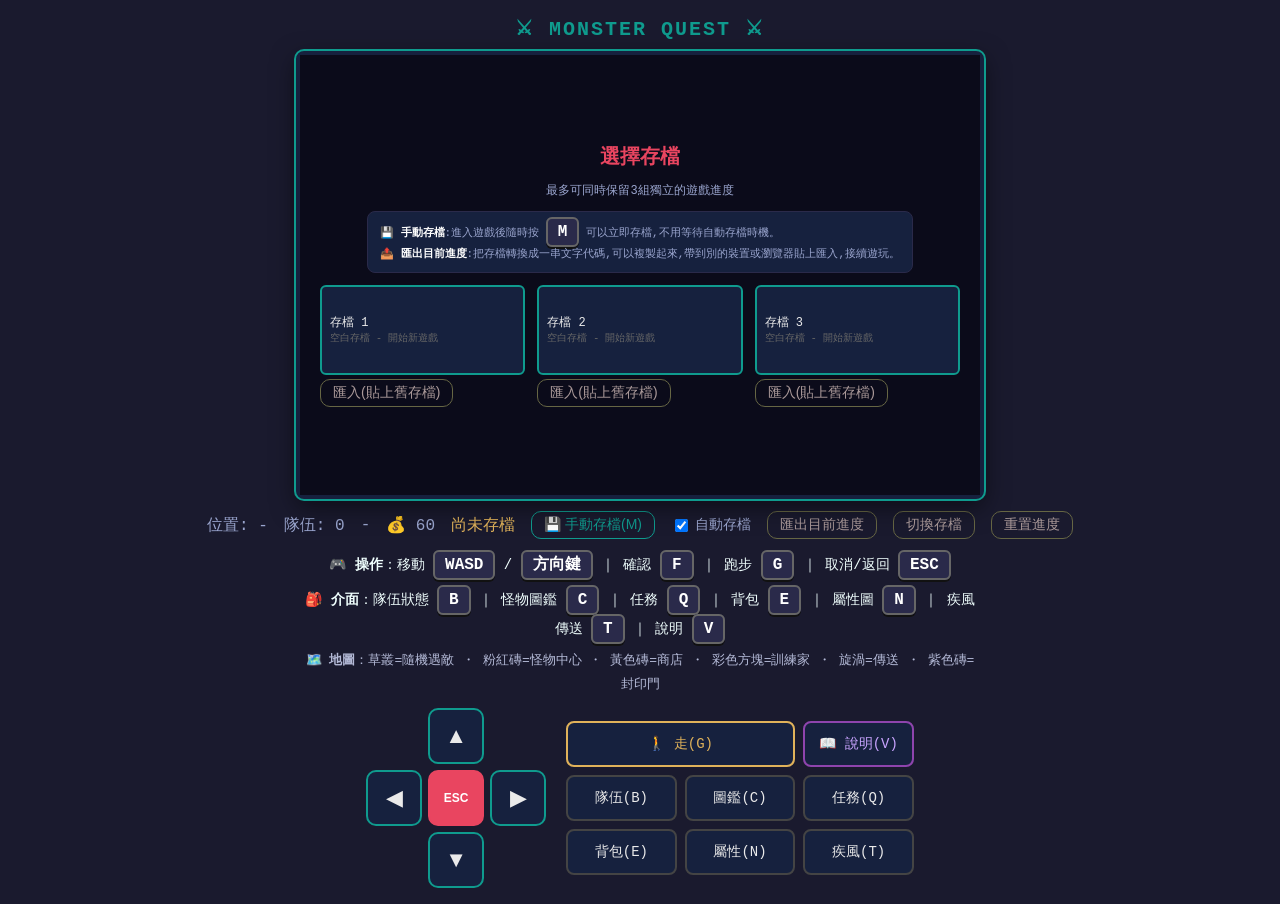
==== commit 00b28e0d: "Add files via upload" ====
--- a/index.html
+++ b/index.html
@@ -91,6 +91,12 @@
     <div class="closeHint">按 <kbd>Esc</kbd> 離開</div>
   </div>
 
+  <div id="helpOverlay" class="overlay">
+    <div class="panelTitle">▌ 說明 ▌</div>
+    <div id="helpContent"></div>
+    <div class="closeHint">按 <kbd>Esc</kbd> 離開</div>
+  </div>
+
   <div id="bagOverlay" class="overlay">
     <div class="panelTitle">▌ 背包 (E) ▌</div>
     <div id="bagList"></div>
@@ -135,7 +141,11 @@
   <div id="saveScreen" class="overlay" style="display:none; flex-direction:column; background:#0b0b1a; align-items:center; justify-content:center; gap:12px; text-align:center;">
     <h2 style="color:var(--accent);margin:0;font-size:20px;">選擇存檔</h2>
     <p style="color:#9aa5ce;font-size:12px;max-width:280px;margin:0;">最多可同時保留3組獨立的遊戲進度</p>
-    <div id="slotList" style="display:flex;flex-direction:column;gap:10px;width:270px;"></div>
+    <div style="background:var(--panel); border:1px solid #2a2a4a; border-radius:8px; padding:8px 12px; max-width:min(94vw,640px); font-size:11px; color:#9aa5ce; text-align:left; line-height:1.6;">
+      💾 <b style="color:#fff;">手動存檔</b>:進入遊戲後隨時按 <kbd>M</kbd> 可以立即存檔,不用等待自動存檔時機。<br>
+      📤 <b style="color:#fff;">匯出目前進度</b>:把存檔轉換成一串文字代碼,可以複製起來,帶到別的裝置或瀏覽器貼上匯入,接續遊玩。
+    </div>
+    <div id="slotList" style="display:grid;grid-template-columns:repeat(3,1fr);gap:12px;width:min(94vw,640px);"></div>
   </div>
 
   <div id="exportImportOverlay" class="overlay">
@@ -177,7 +187,7 @@
     🎮 <b>操作</b>：移動 <kbd>WASD</kbd> / <kbd>方向鍵</kbd> ｜ 確認 <kbd>F</kbd> ｜ 跑步 <kbd>G</kbd> ｜ 取消/返回 <kbd>ESC</kbd>
   </div>
   <div style="margin-bottom: 6px;">
-    🎒 <b>介面</b>：隊伍狀態 <kbd>B</kbd> ｜ 怪物圖鑑 <kbd>C</kbd> ｜ 任務 <kbd>Q</kbd> ｜ 背包 <kbd>E</kbd> ｜ 屬性圖 <kbd>N</kbd> ｜ 疾風傳送 <kbd>T</kbd>
+    🎒 <b>介面</b>：隊伍狀態 <kbd>B</kbd> ｜ 怪物圖鑑 <kbd>C</kbd> ｜ 任務 <kbd>Q</kbd> ｜ 背包 <kbd>E</kbd> ｜ 屬性圖 <kbd>N</kbd> ｜ 疾風傳送 <kbd>T</kbd> ｜ 說明 <kbd>V</kbd>
   </div>
   <div style="color:#b3b9d6; font-size:13px;">
     🗺️ <b>地圖</b>：草叢=隨機遇敵 ・ 粉紅磚=怪物中心 ・ 黃色磚=商店 ・ 彩色方塊=訓練家 ・ 旋渦=傳送 ・ 紫色磚=封印門
@@ -192,7 +202,8 @@
 <!-- 找到這行並替換 -->
 <button class="dpadBtn" id="dpadF" style="grid-area:center; font-size:12px;">ESC</button>  </div>
   <div id="quickBtns">
-    <button class="quickBtn" id="quickG" style="grid-column: span 3; border-color:var(--gold); color:var(--gold);">🚶 走(G)</button>
+    <button class="quickBtn" id="quickG" style="grid-column: span 2; border-color:var(--gold); color:var(--gold);">🚶 走(G)</button>
+    <button class="quickBtn" id="quickV" style="border-color:#8e44ad; color:#c9a4ff;">📖 說明(V)</button>
     <button class="quickBtn" id="quickB">隊伍(B)</button>
     <button class="quickBtn" id="quickC">圖鑑(C)</button>
     <button class="quickBtn" id="quickQ">任務(Q)</button>
--- a/styles.css
+++ b/styles.css
@@ -69,7 +69,7 @@
   .starterCard{ background:var(--panel); border:2px solid #333; border-radius:8px; padding:8px; cursor:pointer; width:90px; text-align:center; }
   .starterCard:hover{ border-color:var(--accent2); }
   .starterCard span{ font-size:10px; display:block; margin-top:4px; }
-#statusOverlay, #dexOverlay, #typeChartOverlay, #questOverlay, #shopOverlay, #minigameOverlay, #bagOverlay, #exportImportOverlay, #tradeOverlay, #codeOverlay, #recallOverlay, #storageOverlay{ background:rgba(8,10,26,.97); overflow-y:auto; }  .statCard .actBtn{ margin-top:6px; font-size:10px; padding:4px 8px; }
+#statusOverlay, #dexOverlay, #typeChartOverlay, #questOverlay, #shopOverlay, #minigameOverlay, #fusionOverlay, #helpOverlay, #bagOverlay, #exportImportOverlay, #tradeOverlay, #codeOverlay, #recallOverlay, #storageOverlay{ background:rgba(8,10,26,.97); overflow-y:auto; }  .statCard .actBtn{ margin-top:6px; font-size:10px; padding:4px 8px; }
   .panelTitle{ font-size:14px; color:var(--accent2); text-align:center; margin-bottom:8px; letter-spacing:2px;}
   .statCard{ background:var(--panel); border-radius:6px; padding:8px; margin-bottom:6px; display:flex; gap:8px; align-items:center; border:1px solid #2a2a4a;}
   .statCard.fainted{ opacity:.45; }
@@ -95,8 +95,9 @@
   .dexCard div { font-size:10px; margin-top:0; line-height:1.3; word-break:break-all; } /* 字體微調避免跑版 */
     #toast{
     position:absolute; bottom:20px; left:50%; transform:translateX(-50%);
-    background:rgba(0,0,0,.85); color:#fff; padding:10px 24px; border-radius:24px;
-    font-size:16px; font-weight:bold; opacity:0; transition:opacity .3s; pointer-events:none; white-space:nowrap; z-index:9999;
+    background:rgba(0,0,0,.9); color:#fff; padding:10px 20px; border-radius:16px;
+    font-size:14px; font-weight:bold; opacity:0; transition:opacity .3s; pointer-events:none;
+    white-space:pre-line; max-width:90vw; width:max-content; text-align:center; line-height:1.5; z-index:9999;
   } 
 /* 🌟 放大存檔、重置等功能按鈕 */
   #resetBtn, .smallDelBtn, #switchSlotBtn, #retrySaveBtn, #manualSaveBtn, #exportLiveBtn{ 
@@ -105,7 +106,7 @@
   #manualSaveBtn{ border-color:var(--accent2); color:var(--accent2); }
   #manualSaveBtn:disabled, #exportLiveBtn:disabled{ opacity:.35; cursor:not-allowed; }
   #retrySaveBtn{ border-color:var(--accent); color:var(--accent); }
-    .slotBtn{ width:100%; text-align:left; }
+    .slotBtn{ width:100%; text-align:left; min-height:90px; display:flex; flex-direction:column; justify-content:center; }
   #controlsBlocker{
     display:none; align-items:center; justify-content:center;
     min-height:76px; background:repeating-linear-gradient(45deg,#2a2a3a,#2a2a3a 8px,#24242f 8px,#24242f 16px);
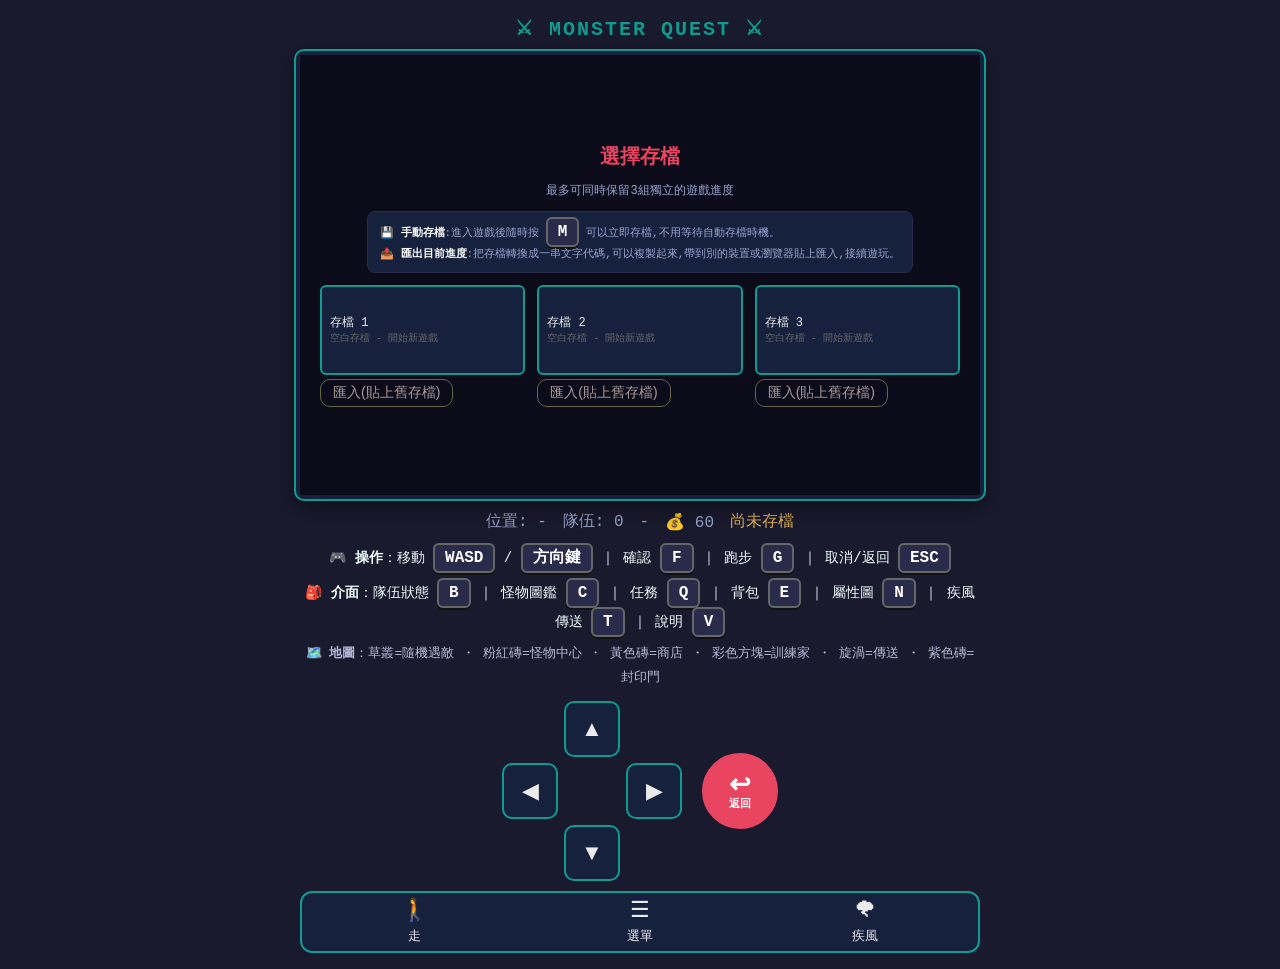
==== commit cb445b91: "Add files via upload" ====
--- a/index.html
+++ b/index.html
@@ -2,6 +2,8 @@
 <html lang="zh-Hant">
 <head>
 <meta charset="UTF-8">
+<meta name="viewport" content="width=device-width, initial-scale=1, viewport-fit=cover">
+<meta name="theme-color" content="#1a1a2e">
 <title>Monster Quest - 擴充版怪物RPG</title>
 <link rel="stylesheet" href="styles.css">
 </head>
@@ -43,6 +45,29 @@
     <div id="swapList"></div>
   </div>
 
+  <div id="menuOverlay" class="overlay">
+    <div class="panelTitle">▌ 選單 ▌</div>
+    <div id="menuGrid">
+      <button class="mbtn" id="quickB"><i>👥</i>隊伍</button>
+      <button class="mbtn" id="quickC"><i>📖</i>圖鑑</button>
+      <button class="mbtn" id="quickQ"><i>📜</i>任務</button>
+      <button class="mbtn" id="quickI"><i>🎒</i>背包</button>
+      <button class="mbtn" id="quickN"><i>🔥</i>屬性剋制圖</button>
+      <button class="mbtn" id="quickV"><i>❓</i>說明</button>
+    </div>
+    <div id="menuSys">
+      <div class="sysTitle">系統</div>
+  <button id="retrySaveBtn" style="display:none;">重試存檔</button>
+  <button id="manualSaveBtn">💾 手動存檔</button>
+  <label id="autoSaveLabel" style="font-size:11px;color:#9aa5ce;display:flex;align-items:center;gap:4px;cursor:pointer;">
+    <input type="checkbox" id="autoSaveToggle" checked style="cursor:pointer;"> 自動存檔
+  </label>
+  <button id="exportLiveBtn">匯出目前進度</button>
+  <button id="switchSlotBtn">切換存檔</button>
+  <button id="resetBtn">重置進度</button>
+    </div>
+  </div>
+
   <div id="statusOverlay" class="overlay">
     <div class="panelTitle">▌ 隊伍狀態 (B) ▌</div>
     <div id="statusList"></div>
@@ -173,14 +198,6 @@
   <div id="hudLevel">-</div>
   <div id="hudCoins">💰 60</div>
   <div id="saveStatus">尚未存檔</div>
-  <button id="retrySaveBtn" style="display:none;">重試存檔</button>
-  <button id="manualSaveBtn">💾 手動存檔(M)</button>
-  <label id="autoSaveLabel" style="font-size:11px;color:#9aa5ce;display:flex;align-items:center;gap:4px;cursor:pointer;">
-    <input type="checkbox" id="autoSaveToggle" checked style="cursor:pointer;"> 自動存檔
-  </label>
-  <button id="exportLiveBtn">匯出目前進度</button>
-  <button id="switchSlotBtn">切換存檔</button>
-  <button id="resetBtn">重置進度</button>
 </div>
 <div id="controls">
   <div style="margin-bottom: 6px;">
@@ -199,19 +216,14 @@
     <button class="dpadBtn" id="dpadLeft" style="grid-area:left;">◀</button>
     <button class="dpadBtn" id="dpadRight" style="grid-area:right;">▶</button>
     <button class="dpadBtn" id="dpadDown" style="grid-area:down;">▼</button>
-<!-- 找到這行並替換 -->
-<button class="dpadBtn" id="dpadF" style="grid-area:center; font-size:12px;">ESC</button>  </div>
-  <div id="quickBtns">
-    <button class="quickBtn" id="quickG" style="grid-column: span 2; border-color:var(--gold); color:var(--gold);">🚶 走(G)</button>
-    <button class="quickBtn" id="quickV" style="border-color:#8e44ad; color:#c9a4ff;">📖 說明(V)</button>
-    <button class="quickBtn" id="quickB">隊伍(B)</button>
-    <button class="quickBtn" id="quickC">圖鑑(C)</button>
-    <button class="quickBtn" id="quickQ">任務(Q)</button>
-    <button class="quickBtn" id="quickI">背包(E)</button>
-    <button class="quickBtn" id="quickN">屬性(N)</button>
-    <button class="quickBtn" id="quickT">疾風(T)</button>
-  </div>
-</div>
+  </div>
+  <button class="bBtn" id="dpadF">↩<small>返回</small></button>
+</div>
+<nav id="tabBar">
+  <button class="tabBtn" id="quickG"><i>🚶</i>走</button>
+  <button class="tabBtn" id="tabMenu"><i>☰</i>選單</button>
+  <button class="tabBtn" id="quickT"><i>🌪</i>疾風</button>
+</nav>
 
 <script src="js/01-core-state.js"></script>
 <script src="js/02-monster-utils.js"></script>
@@ -222,5 +234,6 @@
 <script src="js/07-battle-runtime.js"></script>
 <script src="js/08-moves-status.js"></script>
 <script src="js/09-save-ui.js"></script>
+<script src="js/10-mobile-ui.js"></script>
 </body>
 </html>
--- a/styles.css
+++ b/styles.css
@@ -177,3 +177,64 @@
     display: none; /* 預設隱藏，由 JS 控制顯示 */
   }
   #weatherBadge { color: var(--gold); }
+
+/* =====================================================
+   📱 手機直式 UI（第一階段）：選單頁、底部三分頁、全螢幕面板
+   ===================================================== */
+button{ touch-action:manipulation; }
+.dpadBtn, .bBtn, .tabBtn, .mbtn{ -webkit-touch-callout:none; user-select:none; -webkit-user-select:none; }
+
+#menuOverlay{ overflow-y:auto; }
+#menuGrid{ display:grid; grid-template-columns:repeat(3,1fr); gap:10px; margin-bottom:14px; }
+.mbtn{
+  background:var(--panel); border:2px solid var(--accent2); color:var(--text); font-family:inherit;
+  font-size:14px; border-radius:12px; min-height:76px; padding:6px; cursor:pointer;
+  display:flex; flex-direction:column; align-items:center; justify-content:center; gap:4px;
+}
+.mbtn i{ font-style:normal; font-size:26px; line-height:1; }
+.mbtn:active, .tabBtn:active, .bBtn:active{ transform:scale(.95); }
+#menuSys{ display:flex; flex-wrap:wrap; gap:8px; align-items:center; justify-content:center; border-top:1px solid #2a2a4a; padding-top:12px; }
+#menuSys button{ min-height:44px; }
+.sysTitle{ width:100%; text-align:center; font-size:12px; color:#9aa5ce; letter-spacing:2px; }
+
+#dpadF.bBtn{
+  width:76px; height:76px; border-radius:50%; border:3px solid var(--accent); background:var(--accent); color:#fff;
+  font-family:inherit; font-size:26px; line-height:1; cursor:pointer;
+  display:flex; flex-direction:column; align-items:center; justify-content:center;
+}
+#dpadF.bBtn small{ font-size:11px; font-weight:bold; }
+
+#tabBar{
+  display:grid; grid-template-columns:repeat(3,1fr); width:100%; max-width:680px; margin-top:10px;
+  background:var(--panel); border:2px solid var(--accent2); border-radius:12px; overflow:hidden;
+}
+.tabBtn{
+  background:none; border:0; color:var(--text); font-family:inherit; font-size:13px; min-height:58px; cursor:pointer;
+  display:flex; flex-direction:column; align-items:center; justify-content:center; gap:1px;
+}
+.tabBtn i{ font-style:normal; font-size:22px; line-height:1.2; }
+.tabBtn.on{ color:var(--gold); background:rgba(224,178,90,.14); }
+
+@media (max-width:640px){
+  html, body{ height:100%; }
+  body{ padding:0; height:100dvh; overflow:hidden; align-items:stretch; overscroll-behavior:none;
+        padding-top:env(safe-area-inset-top,0px); }
+  h1{ display:none; }
+  #hud{ order:1; margin:0; padding:6px 10px; gap:2px 12px; font-size:12px; background:#12122a; }
+  #saveStatus{ font-size:12px; }
+  #gameWrap{ order:2; flex:1; min-height:0; width:100%; border:0; border-radius:0; box-shadow:none;
+             display:flex; align-items:center; justify-content:center; }
+  #gameWrap > canvas#mapCanvas{ width:100%; height:auto; max-height:100%; }
+  #controls{ display:none; }
+  #touchControls{ order:3; margin:0; padding:10px 20px; background:#12122a; justify-content:space-between; gap:0; flex-wrap:nowrap; }
+  #tabBar{ order:4; max-width:none; margin:0; border-width:2px 0 0; border-radius:0;
+           padding-bottom:env(safe-area-inset-bottom,0px); }
+  .overlay{ padding:12px; overflow-y:auto; }
+  .panelTitle{ font-size:16px; }
+  .actBtn{ min-height:48px; font-size:15px; }
+  #logBox{ font-size:14px; }
+  canvas.pmon{ width:128px; height:128px; }
+  #menuGrid{ grid-template-columns:1fr 1fr; }
+  .closeHint{ font-size:0; }
+  .closeHint::after{ content:"點右下「返回」鈕關閉"; font-size:12px; color:#9aa5ce; }
+}
